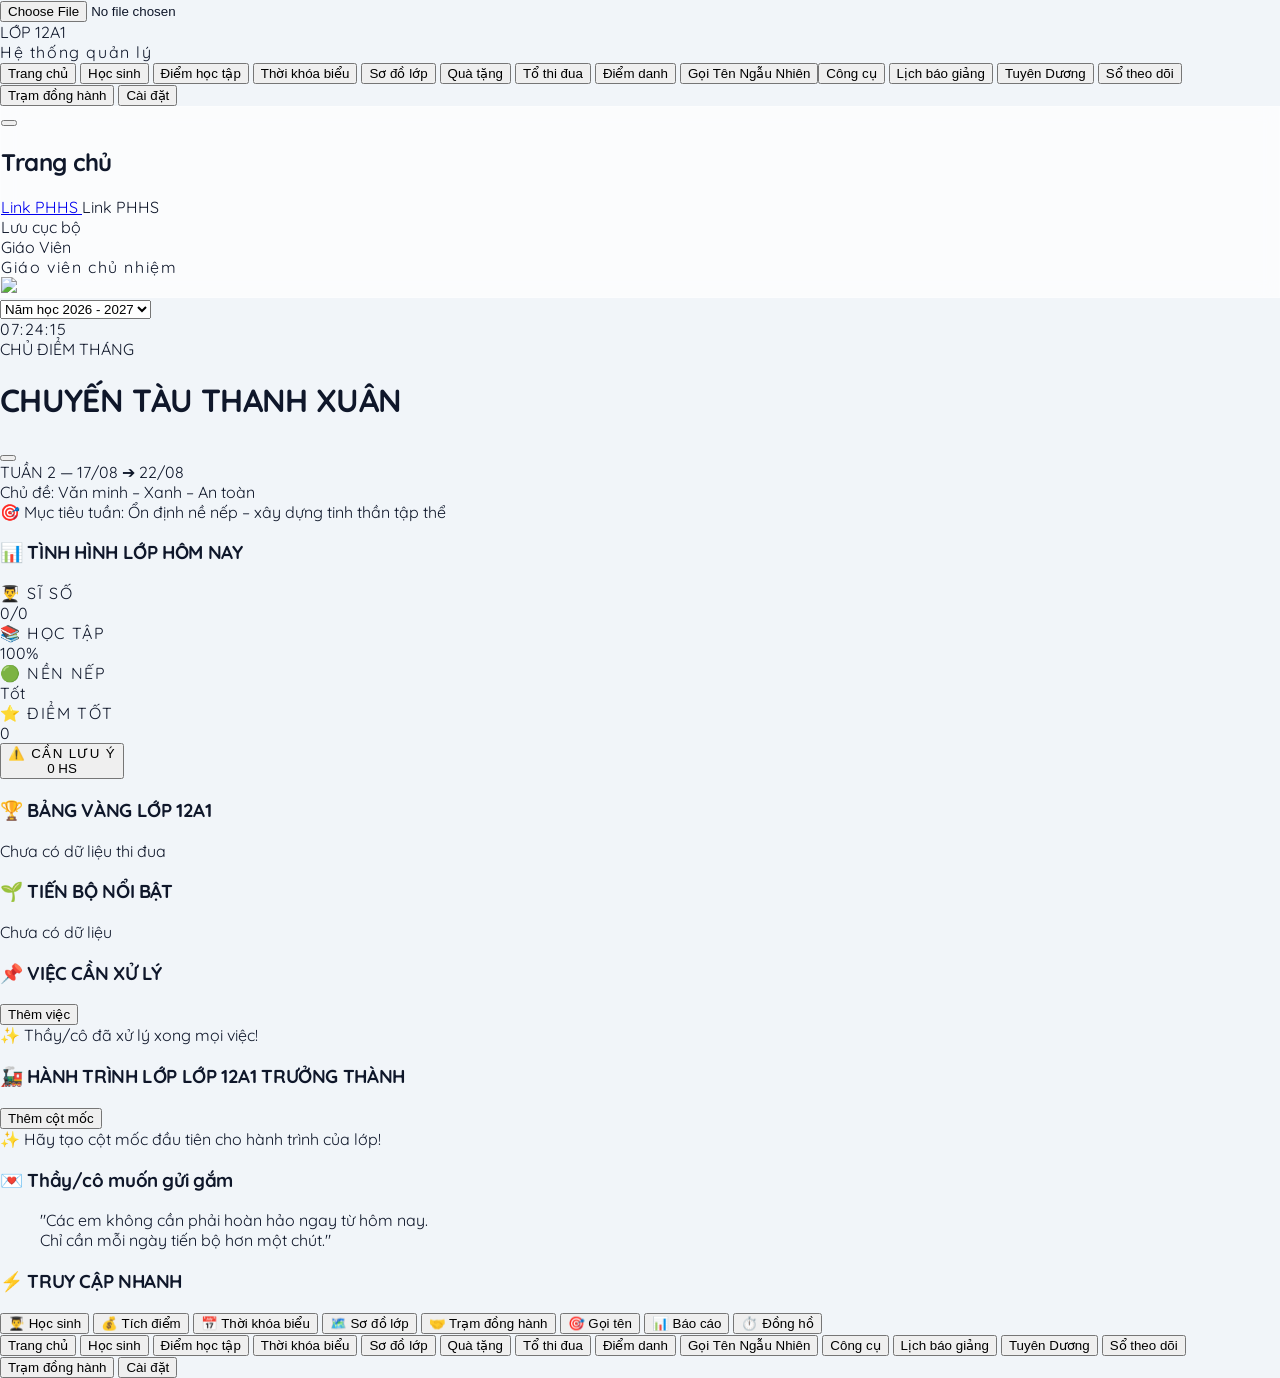
==== app.html @ 826af4a9 "Update app.html" ====
<!DOCTYPE html>
<html lang="vi">
<head>
    <meta charset="UTF-8">
    <meta name="viewport" content="width=device-width, initial-scale=1.0">
    <title>THANH XUÂN</title>
    
    <!-- External Libraries -->
    <script src="https://cdn.tailwindcss.com"></script>
    <script src="https://unpkg.com/@phosphor-icons/web"></script>
    <script src="https://cdn.sheetjs.com/xlsx-latest/package/dist/xlsx.full.min.js"></script>
    <script src="https://cdn.jsdelivr.net/npm/chart.js@4.4.3/dist/chart.umd.min.js"></script>
    <script src="https://cdnjs.cloudflare.com/ajax/libs/tone/14.8.49/Tone.js"></script>
    <script src="https://cdnjs.cloudflare.com/ajax/libs/html2pdf.js/0.10.1/html2pdf.bundle.min.js"></script>

    <!-- Tailwind Configuration -->
    <script>
        tailwind.config = {
            theme: {
                extend: {
                    fontFamily: {
                        sans: ['"Quicksand"', 'sans-serif'],
                    },
                    colors: { 
                        primary: '#1e1b4b', // Deep indigo
                        secondary: '#312e81', 
                        accent: '#f59e0b', // Amber
                        blueAccent: '#3b82f6', 
                        lightBg: '#f8fafc', 
                        cardBg: '#ffffff' 
                    },
                    animation: { 
                        'fade-in': 'fadeIn 0.4s cubic-bezier(0.16, 1, 0.3, 1)',
                        'slide-up': 'slideUp 0.5s cubic-bezier(0.16, 1, 0.3, 1)',
                        'spin-slow': 'spin 8s linear infinite',
                        'bounce-slight': 'bounceSlight 2s infinite ease-in-out'
                    },
                    keyframes: { 
                        fadeIn: { 
                            '0%': { opacity: '0', transform: 'translateY(15px)' }, 
                            '100%': { opacity: '1', transform: 'translateY(0)' } 
                        },
                        slideUp: {
                            '0%': { opacity: '0', transform: 'translateY(30px)' }, 
                            '100%': { opacity: '1', transform: 'translateY(0)' } 
                        },
                        bounceSlight: {
                            '0%, 100%': { transform: 'translateY(0)' },
                            '50%': { transform: 'translateY(-5px)' }
                        }
                    },
                    letterSpacing: {
                        tighter: '-0.04em',
                        tight: '-0.02em',
                        normal: '0',
                        wide: '0.02em',
                        wider: '0.05em',
                        widest: '0.1em',
                    }
                }
            }
        }
    </script>

    <style>
        @import url('https://fonts.googleapis.com/css2?family=Quicksand:wght@400;500;600;700&display=swap');
        
       body { 
            font-family: 'Quicksand', sans-serif;
            background-color: #f1f5f9; 
            color: #0f172a; 
            margin: 0; 
            height: 100dvh; 
            overflow-x: hidden; 
            -webkit-font-smoothing: antialiased; 
            -moz-osx-font-smoothing: grayscale;
        }
        
        /* Custom Scrollbar for a premium look */
        .custom-scrollbar::-webkit-scrollbar { width: 6px; height: 6px; }
        .custom-scrollbar::-webkit-scrollbar-track { background: transparent; }
        .custom-scrollbar::-webkit-scrollbar-thumb { background: #cbd5e1; border-radius: 10px; }
        .custom-scrollbar::-webkit-scrollbar-thumb:hover { background: #94a3b8; }
        
        /* Toast Notifications */
        .toast { 
            position: fixed; bottom: 24px; right: 24px; 
            padding: 16px 24px; border-radius: 16px; 
            color: white; font-weight: 700; 
            box-shadow: 0 12px 30px rgba(0,0,0,0.15); 
            display: flex; align-items: center; gap: 12px; 
            z-index: 1000; 
            animation: slideInRight 0.4s cubic-bezier(0.16, 1, 0.3, 1) forwards; 
        }
        .toast.success { background: linear-gradient(135deg, #10b981 0%, #059669 100%); }
        .toast.error { background: linear-gradient(135deg, #ef4444 0%, #dc2626 100%); }
        .toast.fadeOut { animation: fadeOutRight 0.3s ease-in forwards; }
        
        @keyframes slideInRight { from { transform: translateX(100%); opacity: 0; } to { transform: translateX(0); opacity: 1; } }
        @keyframes fadeOutRight { from { transform: translateX(0); opacity: 1; } to { transform: translateX(100%); opacity: 0; } }
        @keyframes popIn { 0% { transform: scale(0.8); opacity: 0; } 100% { transform: scale(1); opacity: 1; } }
        
        /* Typography refinements */
        h1, h2, h3, h4, h5, h6 {
            letter-spacing: -0.02em;
        }
        
        .tracking-widest {
            letter-spacing: 0.1em;
        }

        /* Banner effects */
        .bg-banner { position: relative; overflow: hidden; }
        .bg-banner::before { 
            content: ''; position: absolute; top: -50%; left: -50%; width: 200%; height: 200%; 
            background: radial-gradient(circle, rgba(255,255,255,0.1) 0%, transparent 60%); 
            animation: spin 40s linear infinite; pointer-events: none; 
        }
        
        /* Glassmorphism utilities */
        .glass { background: rgba(255, 255, 255, 0.7); backdrop-filter: blur(10px); -webkit-backdrop-filter: blur(10px); border: 1px solid rgba(255, 255, 255, 0.3); }
        .glass-dark { background: rgba(30, 27, 75, 0.7); backdrop-filter: blur(10px); -webkit-backdrop-filter: blur(10px); border: 1px solid rgba(255, 255, 255, 0.1); }

        /* Print adjustments */
        @media print {
            body * { visibility: hidden; }
            #report-container, #report-container * { visibility: visible; }
            #report-container { position: absolute; left: 0; top: 0; width: 100%; max-width: 100%; }
            .custom-scrollbar { overflow: visible !important; max-height: none !important; }
            .print\:hidden { display: none !important; }
        }
    </style>
</head>
<body>
    <!-- App Mount Points -->
    <div id="app" class="flex h-screen w-full bg-slate-100"></div>
    <div id="toast-container"></div>
    <div id="timer-drawer-container"></div>

   <script>
       let state = {
    currentTab: 'tong-quan',
    auth: { loggedIn: true, role: 'gvcn' }, 
            theme: { month: "CHỦ ĐIỂM THÁNG", title: "CHUYẾN TÀU THANH XUÂN", bannerUrl: "", bannerColorClass: "from-[#1e1b4b] to-[#312e81]" },
            admin: { name: "Giáo Viên", role: "Giáo viên chủ nhiệm", avatarUrl: "", className: "LỚP 12A1", classAvatarUrl: "" },
            tasks: [], 
            journeys: [],
            settings: { sidebarPosition: 'left', deductStarsOnRedeem: true },
            settingsTab: 'thong-tin',
            students: [], // Đã thêm khởi tạo mảng học sinh để tránh lỗi
            groups: [
                { id: "g1", name: "Tổ 1", color: "text-red-500", avatarUrl: "" },
                { id: "g2", name: "Tổ 2", color: "text-green-500", avatarUrl: "" },
                { id: "g3", name: "Tổ 3", color: "text-yellow-500", avatarUrl: "" },
                { id: "g4", name: "Tổ 4", color: "text-blueAccent", avatarUrl: "" }
            ],
            rewards: [],
            attendanceRecords: {},
            scores: [],
            teacherComments: [],
            scoreBook: { tests: [], students: [], selectedSubject: 'TOAN', selectedTestCode: '', draftTest: null, loaded: false, loading: false, updatedAt: '' },
            attendanceTab: 'diem-danh',
            
            // --- Cập nhật State cho form Tích điểm mới ---
            pointsForm: {
                actionType: 'add', // 'add' or 'subtract'
                targetType: 'student', // 'student', 'group', or 'class'
                selectedTargetId: '', // student id or group name, empty if class
                pointsVal: 0,
                category: 'Học tập',
                reason: '',
                note: ''
            },
            
            selectedStudentForRewards: null,
            editingStudentId: null,
            editingGroupId: null,
            criteria: null
        };

       window.addEventListener("beforeunload", function(event) {
           if (window.hwUI && (window.hwUI.dirty || window.hwUI.busy)) { event.preventDefault(); event.returnValue = ""; }
       });
       let timerInterval = null;
        let timerSeconds = 0;
        let isTimerRunning = false;
        let isDataLoaded = false;

        // --- BỔ SUNG CÁC HÀM XỬ LÝ NGÀY THÁNG BỊ THIẾU ---
        const _d = new Date();
        let currentAttendanceDate = `${_d.getFullYear()}-${String(_d.getMonth() + 1).padStart(2, '0')}-${String(_d.getDate()).padStart(2, '0')}`;
        
        window.formatDateForDisplay = function(dStr) { 
            if(!dStr) return '';
            return dStr.split('-').reverse().join('/'); 
        };

        window.getTodayString = function() {
            const date = new Date();
            return `${String(date.getDate()).padStart(2, '0')}${String(date.getMonth() + 1).padStart(2, '0')}${date.getFullYear()}`;
        };
        // ------------------------------------------------

        const menuItems = [
            { id: 'tong-quan', icon: 'ph-squares-four', label: 'Trang chủ' },
            { id: 'hoc-sinh', icon: 'ph-users', label: 'Học sinh' },
            { id: 'diem-hoc-tap', icon: 'ph-chart-line-up', label: 'Điểm học tập' },
            { id: 'thoi-khoa-bieu', icon: 'ph-calendar-list', label: 'Thời khóa biểu' },
            { id: 'so-do-lop', icon: 'ph-grid-four', label: 'Sơ đồ lớp' },
            { id: 'doi-qua', icon: 'ph-gift', label: 'Quà tặng' },
            { id: 'nhom-thi-dua', icon: 'ph-flag-pennant', label: 'Tổ thi đua' },
            { id: 'diem-danh', icon: 'ph-calendar-check', label: 'Điểm danh' },
            { id: 'vong-quay', icon: 'ph-cards', label: 'Gọi Tên Ngẫu Nhiên' },
            { id: 'dong-ho', icon: 'ph-timer', label: 'Công cụ' },
            { id: 'lich-bao-giang', icon: 'ph-notebook', label: 'Lịch báo giảng' },
            { id: 'xep-hang', icon: 'ph-trophy', label: 'Tuyên Dương' },
           { id: 'bao-cao', icon: 'ph-chart-bar', label: 'Sổ theo dõi' },
            { id: 'tram-dong-hanh', icon: 'ph-hands-clapping', label: 'Trạm đồng hành' },
            { id: 'cai-dat', icon: 'ph-gear', label: 'Cài đặt' }
        ];

        function escapeInlineJs(str) { return str ? String(str).replace(/\\/g, '\\\\').replace(/'/g, "\\'").replace(/"/g, '&quot;').replace(/\n/g, '\\n').replace(/\r/g, '\\r') : ''; }
        function escapeHtmlAttr(str) { return str ? String(str).replace(/"/g, '&quot;') : ''; }
        function escapeHtmlText(value) {
            return String(value ?? '')
                .replace(/&/g, '&amp;')
                .replace(/</g, '&lt;')
                .replace(/>/g, '&gt;')
                .replace(/"/g, '&quot;')
                .replace(/'/g, '&#039;');
        }
        function toInlineJsValue(value) {
            return typeof value === 'number' && Number.isFinite(value)
                ? String(value)
                : `'${escapeInlineJs(String(value ?? ''))}'`;
        }
        
        function generateUniqueCode() {
            let code, attempts = 0;
            const currentStudents = state.students || [];
            do { code = Math.floor(10000 + Math.random() * 90000).toString(); attempts++; } while (currentStudents.some(s => s.code === code) && attempts < 100);
            return code;
        }

        function compressImage(file, callback, max_size = 300, quality = 0.8) {
            const reader = new FileReader();
            reader.onload = function(event) {
                const img = new Image();
                img.onload = function() {
                    const canvas = document.createElement('canvas');
                    let width = img.width, height = img.height;
                    if (width > height) { if (width > max_size) { height *= max_size / width; width = max_size; } } 
                    else { if (height > max_size) { width *= max_size / height; height = max_size; } }
                    canvas.width = width; canvas.height = height;
                    const ctx = canvas.getContext('2d');
                    ctx.drawImage(img, 0, 0, width, height);
                    callback(canvas.toDataURL('image/jpeg', quality)); 
                };
                img.src = event.target.result;
            };
            reader.readAsDataURL(file);
        }

        function applyStateDefaults() {
            if (!state.theme) state.theme = { month: "CHỦ ĐIỂM THÁNG 9", title: "CHÀO MỪNG NĂM HỌC MỚI", bannerUrl: "", bannerColorClass: "from-[#1e1b4b] to-[#312e81]" };
            if (!state.theme.bannerColorClass) state.theme.bannerColorClass = "from-[#1e1b4b] to-[#312e81]";
            if (state.theme.teacherMsgTitle === "CÔ THÙY NHẮN") state.theme.teacherMsgTitle = "Thầy/cô muốn gửi gắm";
            if (state.theme.teacherMsgSign === "Cô Đỗ Thị Thùy") state.theme.teacherMsgSign = "";
            if (!state.admin) state.admin = { name: "Giáo Viên", role: "Giáo viên chủ nhiệm", avatarUrl: "", className: "LỚP 12A1", classAvatarUrl: "" };
            if (!state.settings) state.settings = { sidebarPosition: 'left', deductStarsOnRedeem: true };
            if (!state.attendanceRecords) state.attendanceRecords = {};
            if (!state.scores) state.scores = [];
            if (!state.teacherComments) state.teacherComments = [];
            if (!state.scoreBook) state.scoreBook = { tests: [], students: [], selectedSubject: 'TOAN', selectedTestCode: '', draftTest: null, loaded: false, loading: false, updatedAt: '' };
            if (!Array.isArray(state.scoreBook.tests)) state.scoreBook.tests = [];
            if (!Array.isArray(state.scoreBook.students)) state.scoreBook.students = [];
            if (!state.scoreBook.selectedSubject) state.scoreBook.selectedSubject = 'TOAN';
            if (!state.attendanceTab) state.attendanceTab = 'diem-danh';
            if (!state.students) state.students = [];
            if (!state.timetable) state.timetable = { dayUrl: '', extraUrl: '' };
            if (!state.timetable) state.timetable = { dayUrl: '', extraUrl: '' };
            if (!state.tasks) state.tasks = [];
            if (!state.journeys) state.journeys = [];
            const defaultRewards = [
                { id: 'r1', name: 'Đổi chỗ ngồi 1 ngày', cost: 10, icon: 'ph-seat', color: 'text-purple-600', bg: 'bg-purple-100', desc: 'Chọn chỗ ngồi yêu thích' },
                { id: 'r2', name: 'Nhạc theo yêu cầu', cost: 20, icon: 'ph-music-notes', color: 'text-blueAccent', bg: 'bg-blue-100', desc: 'Bật bài hát yêu thích giờ ra chơi' },
                { id: 'r3', name: 'Miễn làm bài tập', cost: 50, icon: 'ph-files', color: 'text-emerald-600', bg: 'bg-emerald-100', desc: 'Miễn 1 bài tập về nhà' },
                { id: 'r4', name: 'Quà tặng bí mật', cost: 100, icon: 'ph-gift', color: 'text-orange-600', bg: 'bg-orange-100', desc: 'Nhận phần quà đặc biệt từ GV' }
            ];
            if (!state.rewards || state.rewards.length === 0) state.rewards = defaultRewards;

            state.students.forEach(s => { 
                if (typeof s.stars === 'undefined') s.stars = s.points; 
                if (!s.code) s.code = generateUniqueCode();
                if (!s.history) s.history = []; // Khởi tạo mảng lịch sử nếu chưa có
            });

            const defaultCriteria = {
                version: 2,
                positive: [
                    { points: 5, reason: "Đạt điểm 9,10", category: "Học tập" }, 
                    { points: 3, reason: "Giúp đỡ bạn bè", category: "Phong trào" }, 
                    { points: 10, reason: "Làm bài tập đầy đủ", category: "Học tập" }, 
                    { points: 10, reason: "Đóng góp phong trào", category: "Phong trào" }, 
                    { points: 15, reason: "Điểm cao kiểm tra", category: "Học tập" }, 
                    { points: 2, reason: "Đi học đúng giờ", category: "Chuyên cần" },
                    { points: 5, reason: "Trực nhật xuất sắc", category: "Nề nếp" }
                ],
                negative: [
                    { points: 5, reason: "Nói chuyện riêng", category: "Kỷ luật" }, 
                    { points: 10, reason: "Không làm bài tập", category: "Học tập" }, 
                    { points: 3, reason: "Quên đồ dùng học tập", category: "Học tập" }, 
                    { points: 3, reason: "Ăn vặt trong lớp", category: "Kỷ luật" }, 
                    { points: 2, reason: "Đi học muộn", category: "Chuyên cần" },
                    { points: 5, reason: "Mất trật tự trong giờ", category: "Kỷ luật" },{ points: 15, reason: "Sử dụng điện thoại", category: "Kỷ luật" }
                ]
            };
            if (!state.criteria || state.criteria.version !== 2) state.criteria = defaultCriteria;
           // Backwards compatibility for existing criteria missing category
            state.criteria.positive.forEach(c => { if(!c.category) c.category = "Khác"; });
            state.criteria.negative.forEach(c => { if(!c.category) c.category = "Khác"; });
            
            if (!state.timetable) state.timetable = { dayUrl: '', extraUrl: '' };

            if (!state.dailySchedule) {
                state.dailySchedule = {
                    1: [ // Thứ 2
                        { period: 'Tiết 1', time: '07:30 - 08:15', subject: 'Chào cờ', teacher: 'GVCN' },
                        { period: 'Tiết 2', time: '08:15 - 09:00', subject: 'Hóa Học', teacher: 'Cô Thùy' },
                        { period: 'Tiết 3', time: '09:10 - 09:55', subject: 'Toán', teacher: 'Thầy Hùng' },
                        { period: 'Tiết 4', time: '10:00 - 10:45', subject: 'Vật Lý', teacher: 'Cô Lan' }
                    ]
                };
            }
        }
        function initDefaultStudents() {
  state.students = [];
}

        function showToast(message, type = 'success') {
            const container = document.getElementById('toast-container');
            const toast = document.createElement('div');
            toast.className = `toast ${type}`;
            toast.innerHTML = type === 'success' ? `<i class="ph-fill ph-check-circle text-2xl drop-shadow"></i> <span>${message}</span>` : `<i class="ph-fill ph-warning-circle text-2xl drop-shadow"></i> <span>${message}</span>`;
            container.appendChild(toast);
            setTimeout(() => { toast.classList.add('fadeOut'); setTimeout(() => toast.remove(), 300); }, 3000);
        }

        function getAvatarImg(url, name, classes = "w-10 h-10") {
            const safeName = name || 'User'; const seed = encodeURIComponent(safeName);
            const finalUrl = url || `https://api.dicebear.com/7.x/notionists/svg?seed=${seed}&backgroundColor=e0e7ff,fef08a,dcfce7,fee2e2`;
            return `<img src="${finalUrl}" class="${classes} rounded-full object-cover flex-shrink-0 border-2 border-white shadow-sm">`;
        }

window.switchSettingsTab = function(tab) {
    state.settingsTab = tab;
    renderLayout();
};

window.switchTab = function(tabId) {
    if (window.hwUI && window.hwUI.busy) return;
    if (window.hwUI && window.hwUI.dirty) {
        if (!confirm('BTVN chưa lưu. Bạn muốn rời trang và bỏ phần đang sửa?')) return;
        prepareHomeworkDraft();
    } 
    // Giới hạn tab nếu là Ban cán sự
    if (state.auth && state.auth.role === 'bancansu') {
        const allowed = ['tong-quan', 'hoc-sinh', 'thoi-khoa-bieu', 'diem-danh'];
        if (!allowed.includes(tabId)) {
            showToast("Ban cán sự chỉ có quyền truy cập Trang chủ, Học sinh, Thời khóa biểu và Điểm danh!", "error");
            return;
        }
    }
    
    // Giới hạn tab nếu là Ban giám hiệu
    if (state.auth && state.auth.role === 'bgh') {
        const allowed = ['tong-quan', 'hoc-sinh', 'thoi-khoa-bieu', 'so-do-lop', 'diem-danh', 'bao-cao', 'tram-dong-hanh'];
        if (!allowed.includes(tabId)) {
            showToast("Ban giám hiệu chỉ có quyền truy cập Trang chủ, Học sinh, TKB, Sơ đồ, Điểm danh, Sổ theo dõi và Trạm đồng hành!", "error");
            return;
        }
    }
    
    // SỬA LỖI TẠI ĐÂY: Nếu bấm vào Cài đặt từ menu, luôn đưa về mục Thông tin chung
    if (tabId === 'cai-dat') {
        state.settingsTab = 'thong-tin';
    }
    
    state.currentTab = tabId; 
    renderLayout();
    if (tabId === 'diem-hoc-tap' && window.learningSection !== 'homework') {
        setTimeout(function() { loadScoreBookFromGoogle({ silent: true }); }, 0);
    }
};
function renderSidebar() {
    // Lọc menu theo quyền đăng nhập
    let activeMenuItems = menuItems;
    if (state.auth && state.auth.role === 'bancansu') {
        activeMenuItems = menuItems.filter(item => ['tong-quan', 'hoc-sinh', 'thoi-khoa-bieu', 'diem-danh'].includes(item.id));
    } else if (state.auth && state.auth.role === 'bgh') {
        activeMenuItems = menuItems.filter(item => ['tong-quan', 'hoc-sinh', 'thoi-khoa-bieu', 'so-do-lop', 'diem-danh', 'bao-cao', 'tram-dong-hanh'].includes(item.id));
    }

    const menuHtml = activeMenuItems.map(item => {
        if (item.id === 'dong-ho') {
            return `<button onclick="openTimerDrawer()" class="w-full flex items-center gap-4 px-6 py-3.5 mb-2 rounded-2xl transition-all duration-300 text-indigo-200 hover:bg-white/10 hover:text-white font-semibold group"><div class="p-2 rounded-xl bg-white/5 group-hover:bg-white/20 transition-colors"><i class="ph-fill ${item.icon} text-xl"></i></div><span class="text-sm tracking-wide">${item.label}</span></button>`;
        }
        const isActive = state.currentTab === item.id;
        return `
            <button onclick="switchTab('${item.id}')" class="w-full flex items-center gap-4 px-6 py-3.5 mb-2 rounded-2xl transition-all duration-300 group relative overflow-hidden ${isActive ? 'text-white' : 'text-indigo-200 hover:text-white hover:bg-white/5'}">
                ${isActive ? '<div class="absolute inset-0 bg-gradient-to-r from-blueAccent to-indigo-600 opacity-90"></div><div class="absolute inset-0 bg-[url(\'[data-uri]\')]"></div>' : ''}
                <div class="relative z-10 flex items-center gap-4 w-full">
                    <div class="p-2 rounded-xl ${isActive ? 'bg-white/20 shadow-inner' : 'bg-transparent group-hover:bg-white/10'} transition-colors"><i class="ph-fill ${item.icon} text-xl"></i></div>
                    <span class="text-sm tracking-wide font-bold">${item.label}</span>
                </div>
            </button>`;
    }).join('');
    
    const classAvatarContent = state.admin.classAvatarUrl ? `<img src="${state.admin.classAvatarUrl}" class="w-full h-full object-cover">` : `<i class="ph-fill ph-student text-white text-3xl"></i>`;
    
    return `
        <!-- Thêm 'hidden md:flex' để PC giữ nguyên, Điện thoại tự ẩn -->
        <aside class="hidden md:flex w-[280px] bg-primary text-white flex-col h-full shadow-[4px_0_24px_rgba(0,0,0,0.05)] z-20 flex-shrink-0 print:hidden relative border-r border-white/10">
            <div class="flex flex-col items-center justify-center p-8 pb-6 relative overflow-hidden">
                <div class="absolute inset-0 opacity-20 bg-[url('[data-uri]')]"></div>
                <div class="relative group cursor-pointer mb-5 z-10" onclick="document.getElementById('class-avatar-upload').click()" title="Thay đổi ảnh đại diện">
                    <div class="w-20 h-20 bg-gradient-to-tr from-blueAccent to-purple-500 rounded-3xl flex items-center justify-center shadow-lg border-2 border-white/20 transform group-hover:scale-105 transition-all overflow-hidden relative group-hover:shadow-blueAccent/50">
                        ${classAvatarContent}
                        <div class="absolute inset-0 bg-black/50 flex items-center justify-center opacity-0 group-hover:opacity-100 transition-opacity"><i class="ph-fill ph-camera text-white text-xl"></i></div>
                    </div>
                </div>
                <input type="file" id="class-avatar-upload" class="hidden" accept="image/*" onchange="handleClassAvatarUpload(event)">
                <div class="font-extrabold text-white text-center text-[15px] tracking-wide uppercase leading-snug drop-shadow-md z-10 px-2">${state.admin.className || "LỚP HỌC"}</div>
                <div class="text-[10px] text-indigo-300/80 uppercase tracking-widest mt-1.5 z-10 font-bold">Hệ thống quản lý</div>
            </div>
            <div class="flex-1 overflow-y-auto px-4 custom-scrollbar pb-6">${menuHtml}</div>
        </aside>
    `;
}
// --- THANH ĐIỀU HƯỚNG NẰM DƯỚI ĐÁY (CHỈ HIỂN THỊ TRÊN ĐIỆN THOẠI) ---
function renderBottomNav() {
    let activeMenuItems = menuItems;
    if (state.auth && state.auth.role === 'bancansu') {
        activeMenuItems = menuItems.filter(item => ['tong-quan', 'hoc-sinh', 'thoi-khoa-bieu', 'diem-danh'].includes(item.id));
    } else if (state.auth && state.auth.role === 'bgh') {
        activeMenuItems = menuItems.filter(item => ['tong-quan', 'hoc-sinh', 'thoi-khoa-bieu', 'so-do-lop', 'diem-danh', 'bao-cao', 'tram-dong-hanh'].includes(item.id));
    }

    const menuHtml = activeMenuItems.map(item => {
        const isActive = state.currentTab === item.id;
        
        // Căn chỉnh giao diện nút y như mẫu ảnh của cô
        const activeClass = isActive 
            ? "text-white bg-blue-600 shadow-[0_4px_15px_rgba(37,99,235,0.4)] transform -translate-y-1.5" 
            : "text-[#94a3b8] hover:text-white hover:bg-white/5";

        // Xử lý các nút bấm đặc biệt
        let onclickAction = `switchTab('${item.id}')`;
        if (item.id === 'dong-ho') onclickAction = 'openTimerDrawer()';
        if (item.id === 'tich-diem') onclickAction = `switchTab('cai-dat'); switchSettingsTab('tich-diem');`;

        return `
        <button onclick="${onclickAction}" class="flex flex-col items-center justify-center min-w-[70px] w-20 py-2 rounded-[1rem] transition-all duration-300 ${activeClass}">
            <i class="${isActive ? 'ph-fill' : 'ph-bold'} ${item.icon} text-[22px] mb-1"></i>
            <span class="text-[10px] font-bold whitespace-nowrap tracking-wide">${item.label}</span>
        </button>
        `;
    }).join('');

    return `
        <!-- Thẻ nav có chứa 'md:hidden' nghĩa là trên Máy tính nó sẽ hoàn toàn tàng hình -->
        <nav class="md:hidden fixed bottom-0 left-0 right-0 bg-[#1e1b4b] border-t border-indigo-900 shadow-[0_-10px_40px_rgba(0,0,0,0.2)] z-50 overflow-x-auto pb-1 custom-scrollbar">
            <div class="absolute inset-0 opacity-10 bg-[url('[data-uri]')]"></div>
            <div class="flex items-center gap-1.5 px-3 pt-2 pb-2 relative z-10 w-max min-w-full">
                ${menuHtml}
            </div>
        </nav>
    `;
}

function renderHeader() {
    const syncStatus = `<div class="hidden sm:flex items-center gap-2 text-[11px] font-bold text-slate-500 bg-slate-100 px-3 py-1.5 rounded-xl border border-slate-200"><i class="ph-fill ph-hard-drives text-sm"></i> Lưu cục bộ</div>`;
    
    // Tự động đổi tên và chức danh dựa trên quyền đăng nhập
    let roleName = state.admin.name;
    let roleDesc = state.admin.role;
    if (state.auth && state.auth.role === 'bancansu') {
        roleName = 'Ban Cán Sự';
        roleDesc = 'Quản lý lớp';
    } else if (state.auth && state.auth.role === 'bgh') {
        roleName = 'Ban Giám Hiệu';
        roleDesc = 'Giám sát hệ thống';
    }
    return `
        <header class="glass sticky top-0 px-6 py-4 flex justify-between items-center z-10 flex-shrink-0 print:hidden shadow-sm">
            <div class="flex items-center gap-3">
                <button class="md:hidden p-2 text-slate-600 hover:bg-slate-100 rounded-xl" onclick="alert('Tính năng menu di động đang phát triển')"><i class="ph-bold ph-list text-xl"></i></button>
                <h2 class="text-xl font-black text-slate-800 tracking-tight hidden md:block capitalize">${menuItems.find(m => m.id === state.currentTab)?.label || 'Bảng điều khiển'}</h2>
            </div>
            
            <div class="flex items-center gap-4">
                <a href="${currentSheetId ? '?phhs=1&sheetId=' + encodeURIComponent(currentSheetId) : '?phhs=1'}" target="_blank" rel="noopener noreferrer" class="flex items-center gap-2 text-xs font-bold text-white bg-gradient-to-r from-orange-400 to-amber-500 px-4 py-2 rounded-xl shadow-md hover:shadow-lg hover:-translate-y-0.5 transition-all" title="Mở trang tra cứu PHHS ở tab mới">
    <i class="ph-bold ph-link text-sm"></i> <span>Link PHHS</span>
</a>
                    <i class="ph-bold ph-link text-sm"></i> <span>Link PHHS</span>
                </a>
                ${syncStatus}
                <div class="flex items-center gap-3 bg-white border border-slate-200 py-1.5 px-2 sm:px-4 rounded-2xl shadow-sm transition-all">
                    <div class="text-right hidden sm:block ${(!state.auth || state.auth.role === 'gvcn') ? 'cursor-pointer group hover:text-blueAccent' : ''}" ${(!state.auth || state.auth.role === 'gvcn') ? 'onclick="openEditAdminModal()"' : ''}>
                        <div class="text-xs font-bold text-slate-800 transition-colors">${roleName}</div>
                        <div class="text-[9px] text-slate-500 uppercase tracking-widest font-semibold">${roleDesc}</div>
                    </div>
                    <div class="relative flex-shrink-0 ${(!state.auth || state.auth.role === 'gvcn') ? 'cursor-pointer group hover:scale-105 transition-transform' : ''}" ${(!state.auth || state.auth.role === 'gvcn') ? 'onclick="openEditAdminModal()"' : ''}>
                        ${getAvatarImg(state.admin.avatarUrl, state.admin.name, "w-9 h-9")}
                    </div>
                </div>
            </div>
        </header>
    `;
}
window.closeModal = function(id) { 
            // Xóa nội dung trong khung chứa chung
            const container = document.getElementById('modal-container');
            if (container) container.innerHTML = ''; 
            
            // Xóa triệt để bảng bị kẹt (nếu có)
            if (id) {
                const modal = document.getElementById(id);
                if (modal) modal.remove();
            }
        };

      function renderLayout() {
            const app = document.getElementById('app');
            
                        let contentHtml = '';
            switch (state.currentTab) {
                case 'tong-quan': contentHtml = renderViewTongQuan(); break;
                case 'hoc-sinh': contentHtml = renderViewHocSinh(); break;
                case 'diem-hoc-tap': contentHtml = renderViewDiemHocTap(); break;
                case 'thoi-khoa-bieu': contentHtml = renderViewThoiKhoaBieu(); break;
                case 'so-do-lop': contentHtml = renderViewSoDoLop(); break;
                case 'lich-bao-giang': contentHtml = renderViewLichBaoGiang(); break;
                case 'tich-diem': contentHtml = renderViewTichDiem(); break;
                case 'doi-qua': contentHtml = renderViewDoiQua(); break;
                case 'nhom-thi-dua': contentHtml = renderViewNhomThiDua(); break;
                case 'diem-danh': contentHtml = renderViewDiemDanh(); break;
                case 'vong-quay': contentHtml = renderViewVongQuay(); break;
                case 'xep-hang': contentHtml = renderViewXepHang(); break;
                case 'bao-cao': contentHtml = renderViewBaoCao(); break;
                case 'tram-dong-hanh': contentHtml = renderViewTramDongHanh(); break;
                case 'cai-dat': contentHtml = renderViewCaiDat(); break;
                default: contentHtml = `<div class="p-12 text-center text-slate-500 font-medium">Tính năng đang được phát triển...</div>`;
            }
            
            const isRightSidebar = state.settings.sidebarPosition === 'right';
            
            // --- ĐÂY LÀ ĐOẠN ĐÃ ĐƯỢC CHỈNH SỬA CHO ĐIỆN THOẠI ---
            app.innerHTML = `
                ${!isRightSidebar ? renderSidebar() : ''}
                
                <div class="flex-1 flex flex-col h-full overflow-hidden relative bg-[#f8fafc]" id="main-container">
                    ${renderHeader()}
                    
                    <!-- pd-28 md:pb-8: Chừa khoảng trống dưới cùng trên điện thoại để menu không che chữ -->
                    <main class="flex-1 overflow-y-auto p-4 md:p-8 custom-scrollbar relative print:p-0 print:overflow-visible pb-28 md:pb-8" id="main-content">
                        ${contentHtml}
                    </main>
                    
                    <!-- Chèn thanh Menu dưới cùng của điện thoại -->
                    ${renderBottomNav()}
                    
                    <div id="modal-container" class="print:hidden"></div>
                </div>
                
                ${isRightSidebar ? renderSidebar() : ''}
            `;
            
            cancelAnimationFrame(pickerAnimationId);
            if (state.currentTab === 'vong-quay') {
                setTimeout(() => {
                    initPickerCards();
                    pickerAnimationId = requestAnimationFrame(animatePicker);
                }, 50);
            }
        }
    function renderViewTongQuan() {
            // Lấy dữ liệu cơ bản
            const d = new Date();
            const todayStr = `${d.getFullYear()}-${String(d.getMonth() + 1).padStart(2, '0')}-${String(d.getDate()).padStart(2, '0')}`;
            const todayRecord = state.attendanceRecords[todayStr] || {};
            let absentCount = 0;
            state.students.forEach(s => {
                const status = todayRecord[s.id];
                if (status === 'excused' || status === 'unexcused') absentCount++;
            });
            
            // --- KHAI BÁO BIẾN CƠ BẢN VÀ TÍNH TOÁN ---
            const totalStudents = state.students.length;
            const presentStudents = totalStudents - absentCount;
            const goodPointsCount = state.students.filter(s => (s.points || 0) >= 10).length;
            
            // Tính % Học tập
            let learningPercent = 100;
            if (totalStudents > 0) {
                const positiveStudents = state.students.filter(s => (s.points || 0) >= 0).length;
                learningPercent = Math.round((positiveStudents / totalStudents) * 100);
            }
        
            // Đánh giá Nền nếp
            const negativeStudentsCount = state.students.filter(s => (s.points || 0) < 0).length;
            const totalIssues = absentCount + negativeStudentsCount;
            
            let disciplineStatus = "Tốt";
            let disciplineColor = "text-emerald-500";
            let disciplineIcon = "🟢";
            
            if (totalStudents > 0) {
                const issueRatio = totalIssues / totalStudents;
                if (issueRatio >= 0.3) { 
                    disciplineStatus = "Cần cố gắng";
                    disciplineColor = "text-red-500";
                    disciplineIcon = "🔴";
                } else if (issueRatio > 0.1) { 
                    disciplineStatus = "Khá";
                    disciplineColor = "text-yellow-500";
                    disciplineIcon = "🟡";
                }
            }

            // Xử lý dữ liệu Bảng Vàng (Top 3)
            const sortedStudents = [...state.students].sort((a, b) => (b.points || 0) - (a.points || 0));
            const top3StudentsHtml = sortedStudents.slice(0, 3).map((s, index) => {
                const medals = ['🥇', '🥈', '🥉'];
                const weekProg = s.points > 0 ? Math.floor((Math.sin(s.id * 10) + 1) * 5) + 2 : 0;
                return `
                    <div class="bg-white/10 hover:bg-white/20 p-4 rounded-2xl border border-white/5 transition-all cursor-pointer group" onclick="switchTab('tich-diem'); selectStudentForPoints(${toInlineJsValue(s.id)})">
                        <div class="flex items-center gap-3 mb-2">
                            <span class="text-2xl">${medals[index]}</span>
                            <div class="font-bold text-white text-base">${s.name}</div>
                            <div class="text-white ml-auto font-black flex items-center gap-1">— ${s.points || 0} điểm</div>
                        </div>
                        <div class="pl-10 text-xs text-emerald-300 font-bold flex items-center gap-1">
                            <div class="w-1 h-4 bg-emerald-400/50 rounded-full mr-1"></div>
                            +${weekProg} điểm tuần này <i class="ph-bold ph-arrow-up text-emerald-400"></i>
                        </div>
                    </div>
                `;
            }).join('');
            
            // Xử lý dữ liệu Tiến Bộ (Top 3)
            const studentsWithProgress = state.students.map(s => {
                const weekProg = (s.points || 0) > 0 ? Math.floor((Math.sin(s.id * 10) + 1) * 15) + 5 : 0; 
                return { ...s, weekProg: Math.min(weekProg, s.points || 0) };
            });
            const topProgressHtml = [...studentsWithProgress].sort((a,b) => b.weekProg - a.weekProg).slice(0, 3).map(s => {
                const stars = '⭐'.repeat(Math.min(3, Math.ceil(s.weekProg / 5))) || '⭐';
                return `
                    <div class="bg-white/10 hover:bg-white/20 p-4 rounded-2xl border border-white/5 transition-all cursor-pointer group mb-3" onclick="switchTab('tich-diem'); selectStudentForPoints(${toInlineJsValue(s.id)})">
                        <div class="font-bold text-white text-base mb-0.5">${s.name}</div>
                        <div class="text-[11px] text-blue-200 uppercase font-bold tracking-wider mb-2 opacity-80">${s.group}</div>
                        <div class="flex items-center gap-2 text-sm text-yellow-300 font-bold">
                            ${stars} <span class="text-white ml-1">+${s.weekProg} điểm tuần này <i class="ph-bold ph-arrow-up text-emerald-300"></i></span>
                        </div>
                    </div>
                `;
            }).join('');
            
            // XỬ LÝ VIỆC CẦN LÀM ĐỘNG
            const tasks = state.tasks || [];
            const tasksHtml = tasks.length === 0 
                ? '<div class="text-center py-12 text-slate-400 italic font-medium">✨ Thầy/cô đã xử lý xong mọi việc!</div>'
                : tasks.map(t => {
                    const colorClass = t.level === 'red' ? 'red-500' : t.level === 'yellow' ? 'amber-500' : 'emerald-500';
                    return `
                    <div class="flex items-start gap-3 mb-4 group relative bg-slate-50/50 p-4 rounded-xl border border-slate-100 hover:bg-slate-50 transition-colors">
                        <div class="w-3 h-3 rounded-full mt-1.5 bg-${colorClass} shadow-sm flex-shrink-0"></div>
                        <div class="flex-1 min-w-0">
                            <div class="font-bold text-slate-800 text-sm truncate">${t.content}</div>
                            <div class="text-xs text-slate-500 mb-1.5 mt-1">${t.person} ${t.deadline ? '— Hạn: <span class="font-bold text-slate-700">' + t.deadline.split('-').reverse().join('/') + '</span>' : ''}</div>
                            ${t.note ? `<div class="text-[11px] text-slate-400 italic bg-white p-2 rounded-lg border border-slate-100 shadow-sm">${t.note}</div>` : ''}
                        </div>
                        <button onclick="deleteTask(${t.id})" class="opacity-0 group-hover:opacity-100 text-slate-300 hover:text-red-500 transition-opacity p-1.5 bg-white rounded-full shadow-sm" title="Tíc hoàn thành"><i class="ph-bold ph-check text-lg"></i></button>
                    </div>
                    `;
                }).join('');
            
            // XỬ LÝ HÀNH TRÌNH ĐỘNG
            const journeys = state.journeys || [];
            const journeysHtml = journeys.length === 0
                ? '<div class="text-center py-12 text-slate-400 italic font-medium">✨ Hãy tạo cột mốc đầu tiên cho hành trình của lớp!</div>'
                : journeys.map(j => `
                    <div class="relative pl-12 mb-6 group">
                        <div class="absolute left-0 top-0 w-8 h-8 bg-emerald-50 rounded-full border-2 border-emerald-100 flex items-center justify-center text-sm z-10 shadow-sm">${j.icon}</div>
                        <div class="absolute left-4 top-8 bottom-[-24px] w-px bg-slate-200 group-last:bg-transparent"></div>
                        <div class="font-bold text-slate-800 mb-0.5 text-sm">${j.date ? j.date.split('-').reverse().join('/') : ''}</div>
                        <div class="text-sm text-emerald-700 font-bold mb-1.5">${j.title}</div>
                        ${j.content ? `<div class="text-xs text-slate-600 bg-slate-50 p-3 rounded-xl border border-slate-100 mt-1.5 shadow-inner leading-relaxed">${j.content}</div>` : ''}
                        <button onclick="deleteJourney(${j.id})" class="absolute right-0 top-0 opacity-0 group-hover:opacity-100 text-slate-300 hover:text-red-500 transition-opacity p-1" title="Xóa cột mốc"><i class="ph-fill ph-trash text-lg"></i></button>
                    </div>
                `).join('');
                
            const currentYear = state.academicYear || '2026 - 2027';
            if (!window.realtimeClockInterval) {
                window.realtimeClockInterval = setInterval(() => {
                    const clockEl = document.getElementById('realtime-clock');
                    if (clockEl) clockEl.innerText = new Date().toLocaleTimeString('vi-VN', { hour: '2-digit', minute: '2-digit', second: '2-digit' });
                }, 1000);
            }

            return `
                <div class="max-w-7xl mx-auto space-y-6 animate-fade-in pb-12 pt-2">
                    <!-- Thanh Công Cụ: Năm Học & Đồng Hồ -->
                    <div class="flex flex-col sm:flex-row justify-between items-center bg-white p-3 md:px-5 rounded-[1.5rem] shadow-sm border border-slate-100 gap-4 mb-2">
                        <div class="flex items-center gap-3">
                            <div class="p-2 md:p-2.5 bg-blue-50 text-blueAccent rounded-xl"><i class="ph-fill ph-calendar-blank text-xl md:text-2xl"></i></div>
                            <select onchange="state.academicYear = this.value; saveData();" class="bg-transparent font-black text-slate-700 text-sm md:text-base outline-none cursor-pointer focus:ring-0">
                                <option value="2025 - 2026" ${currentYear === '2025 - 2026' ? 'selected' : ''}>Năm học 2025 - 2026</option>
                                <option value="2026 - 2027" ${currentYear === '2026 - 2027' ? 'selected' : ''}>Năm học 2026 - 2027</option>
                                <option value="2027 - 2028" ${currentYear === '2027 - 2028' ? 'selected' : ''}>Năm học 2027 - 2028</option>
                            </select>
                        </div>
                        <div class="flex items-center gap-2 px-5 py-2.5 bg-slate-800 text-white rounded-xl shadow-inner justify-center min-w-[140px]">
                            <i class="ph-fill ph-clock text-emerald-400 animate-pulse text-lg"></i>
                            <span id="realtime-clock" class="font-black tracking-widest text-sm md:text-base w-[70px] text-center">${new Date().toLocaleTimeString('vi-VN', { hour: '2-digit', minute: '2-digit', second: '2-digit' })}</span>
                        </div>
                    </div>
                    
                    <!-- 1. Banner & Lớp thông tin nhỏ -->
                    <div>
                        <div class="w-full h-40 md:h-56 ${state.theme.bannerUrl ? 'bg-cover bg-center' : `bg-gradient-to-br ${state.theme.bannerColorClass}`} rounded-[2rem] shadow-sm relative flex flex-col items-center justify-center group overflow-hidden" ${state.theme.bannerUrl ? `style="background-image: url('${state.theme.bannerUrl}');"` : ''}>
                            ${!state.theme.bannerUrl ? `
                                <div class="text-white/80 text-[11px] font-bold uppercase tracking-[0.25em] mb-3 z-10">${state.theme.month}</div>
                                <h1 class="text-white text-3xl md:text-5xl font-black uppercase tracking-tight text-center px-4 z-10 drop-shadow-md">${state.theme.title}</h1>
                            ` : ''}
                            <button onclick="openEditThemeModal()" class="absolute top-4 right-4 bg-black/40 text-white rounded-full p-2.5 opacity-0 group-hover:opacity-100 transition-all z-20 hover:bg-black/60"><i class="ph-fill ph-pencil-simple text-base"></i></button>
                        </div>
                        
                        <!-- Block Sửa được -->
                        <div class="mt-4 bg-white rounded-2xl p-4 md:p-5 shadow-sm border-l-4 border-emerald-400 flex flex-col md:flex-row md:items-center justify-between gap-4">
                            <div>
                                <div class="flex items-center gap-2 text-sm font-bold text-slate-800 mb-1">
                                    <div class="w-3 h-3 rounded-full bg-emerald-400 shadow-sm shadow-emerald-400/50"></div>
                                    <span class="outline-none cursor-text hover:bg-slate-50 transition-colors px-1 rounded" contenteditable="true" onblur="state.theme.weekTitle = this.innerText; saveData();" title="Nhấn vào để sửa thông tin tuần">${state.theme.weekTitle || 'TUẦN 2 — 17/08 ➔ 22/08'}</span>
                                </div>
                                <div class="text-sm text-slate-600 pl-5">
                                    <span class="outline-none cursor-text hover:bg-slate-50 transition-colors px-1 rounded" contenteditable="true" onblur="state.theme.weekTopic = this.innerHTML; saveData();" title="Nhấn vào để sửa chủ đề">${state.theme.weekTopic || 'Chủ đề: <span class="font-bold text-slate-800">Văn minh – Xanh – An toàn</span>'}</span>
                                </div>
                            </div>
                            <div class="bg-blue-50/50 border border-blue-100 rounded-xl p-3 flex items-start gap-2">
                                🎯 <span class="text-sm text-blue-800 italic outline-none cursor-text hover:bg-blue-100/50 transition-colors px-1 rounded" contenteditable="true" onblur="state.theme.weeklyGoal = this.innerText; saveData();" title="Nhấn vào để sửa">${state.theme.weeklyGoal || 'Mục tiêu tuần: Ổn định nề nếp – xây dựng tinh thần tập thể'}</span>
                            </div>
                        </div>
                    </div>
                    
                    <!-- 2. Tình Hình Lớp Hôm Nay -->
                    <div>
                        <h3 class="text-lg font-black text-slate-800 flex items-center gap-2 mb-4 uppercase tracking-wide">
                            📊 TÌNH HÌNH LỚP HÔM NAY
                        </h3>
                        <div class="grid grid-cols-2 lg:grid-cols-5 gap-4">
                            <div class="bg-white rounded-[1.5rem] p-5 shadow-sm border border-slate-100 flex flex-col">
                                <div class="text-xs font-bold text-slate-500 uppercase tracking-widest flex items-center gap-1.5 mb-2">👨‍🎓 SĨ SỐ</div>
                                <div class="text-3xl font-black text-slate-800 mt-auto">${presentStudents}<span class="text-lg text-slate-400">/${totalStudents}</span></div>
                            </div>
                            <div class="bg-white rounded-[1.5rem] p-5 shadow-sm border border-slate-100 flex flex-col">
                                <div class="text-xs font-bold text-slate-500 uppercase tracking-widest flex items-center gap-1.5 mb-2">📚 HỌC TẬP</div>
                                <div class="text-3xl font-black text-blueAccent mt-auto">${learningPercent}%</div>
                            </div>
                            <div class="bg-white rounded-[1.5rem] p-5 shadow-sm border border-slate-100 flex flex-col">
                                <div class="text-xs font-bold text-slate-500 uppercase tracking-widest flex items-center gap-1.5 mb-2">${disciplineIcon} NỀN NẾP</div>
                                <div class="text-2xl font-black ${disciplineColor} mt-auto">${disciplineStatus}</div>
                            </div>
                            <div class="bg-white rounded-[1.5rem] p-5 shadow-sm border border-slate-100 flex flex-col">
                                <div class="text-xs font-bold text-slate-500 uppercase tracking-widest flex items-center gap-1.5 mb-2">⭐ ĐIỂM TỐT</div>
                                <div class="text-3xl font-black text-yellow-500 mt-auto">${goodPointsCount}</div>
                            </div>
                            <button onclick="switchTab('diem-danh')" class="bg-red-50 hover:bg-red-100 transition-colors rounded-[1.5rem] p-5 shadow-sm border border-red-100 flex flex-col text-left cursor-pointer">
                                <div class="text-xs font-bold text-red-600 uppercase tracking-widest flex items-center gap-1.5 mb-2">⚠️ CẦN LƯU Ý</div>
                                <div class="text-3xl font-black text-red-500 mt-auto">${absentCount} <span class="text-base font-bold">HS</span></div>
                            </button>
                        </div>
                    </div>
                    
                    <div class="grid grid-cols-1 xl:grid-cols-12 gap-6">
                        <!-- 4. & 5. Bảng Vàng & Tiến Bộ Nổi Bật -->
                        <div class="xl:col-span-8 flex flex-col gap-6">
                            <div class="bg-[#1e1b4b] rounded-[2rem] p-6 md:p-8 shadow-sm flex flex-col h-full">
                                <h3 class="text-white font-black text-lg md:text-xl flex items-center gap-2 uppercase tracking-wide mb-6">🏆 BẢNG VÀNG ${state.admin.className || 'DANH DỰ'}</h3>
                                <div class="flex-1 flex flex-col gap-3">
                                    ${top3StudentsHtml || '<div class="text-white/40 text-sm italic w-full text-center py-10">Chưa có dữ liệu thi đua</div>'}
                                </div>
                            </div>
                        </div>
                        
                        <div class="xl:col-span-4 bg-[#5468ff] rounded-[2rem] p-6 md:p-8 shadow-sm flex flex-col h-full">
                            <h3 class="font-black text-white text-lg md:text-xl flex items-center gap-2 uppercase tracking-wide mb-6">🌱 TIẾN BỘ NỔI BẬT</h3>
                            <div class="flex flex-col flex-1">
                                ${topProgressHtml || '<div class="text-white/50 text-sm italic text-center py-10">Chưa có dữ liệu</div>'}
                            </div>
                        </div>
                        
                        <!-- KHỐI 3: Việc Cần Xử Lý -->
                        <div class="xl:col-span-6 bg-white rounded-[2rem] p-6 md:p-8 shadow-sm border border-slate-100 flex flex-col relative min-h-[350px]">
                            <div class="flex justify-between items-center mb-6">
                                <h3 class="font-black text-lg md:text-xl text-slate-800 flex items-center gap-2">📌 VIỆC CẦN XỬ LÝ</h3>
                                <button onclick="openTaskModal()" class="text-xs font-bold bg-blue-50 text-blueAccent px-3 py-1.5 rounded-xl hover:bg-blue-100 transition-colors flex items-center gap-1.5 shadow-sm border border-blue-100">
                                    <i class="ph-bold ph-plus"></i> Thêm việc
                                </button>
                            </div>
                            <div class="flex-1 overflow-y-auto pr-2 custom-scrollbar max-h-[400px]">
                                ${tasksHtml}
                            </div>
                        </div>
                        
                        <!-- KHỐI 6: Hành Trình Lớp -->
                        <div class="xl:col-span-6 bg-white rounded-[2rem] p-6 md:p-8 shadow-sm border border-slate-100 flex flex-col relative min-h-[350px]">
                            <div class="flex justify-between items-center mb-6">
                                <h3 class="font-black text-lg md:text-xl text-slate-800 flex items-center gap-2">🚂 HÀNH TRÌNH LỚP ${state.admin.className || '12A1'} TRƯỞNG THÀNH</h3>
                                <button onclick="openJourneyModal()" class="text-xs font-bold bg-emerald-50 text-emerald-600 px-3 py-1.5 rounded-xl hover:bg-emerald-100 transition-colors flex items-center gap-1.5 shadow-sm border border-emerald-100">
                                    <i class="ph-bold ph-plus"></i> Thêm cột mốc
                                </button>
                            </div>
                            <div class="flex-1 overflow-y-auto pr-2 custom-scrollbar max-h-[400px]">
                                ${journeysHtml}
                            </div>
                        </div>
                    </div>
                    
                    <!-- Row Cuối: Lời Nhắn & Truy Cập Nhanh -->
                    <div class="grid grid-cols-1 xl:grid-cols-12 gap-6">
                        <div class="xl:col-span-5 bg-pink-50 rounded-[2rem] p-6 md:p-8 shadow-sm border border-pink-100 relative group flex flex-col justify-center">
                            <h3 class="font-black text-lg text-pink-700 flex items-center gap-2 mb-4 outline-none cursor-text hover:opacity-75 transition-opacity" contenteditable="true" onblur="state.theme.teacherMsgTitle = this.innerText; saveData();" title="Nhấn vào để sửa tiêu đề">
                                💌 Thầy/cô muốn gửi gắm
                            </h3>
                            <blockquote class="text-slate-700 font-medium leading-relaxed mb-6 border-l-4 border-pink-200 pl-4 outline-none cursor-text hover:bg-pink-100/30 transition-colors" contenteditable="true" onblur="state.theme.teacherMsgContent = this.innerHTML; saveData();" title="Nhấn vào để sửa lời nhắn">
                                ${state.theme.teacherMsgContent || '"Các em không cần phải hoàn hảo ngay từ hôm nay.<br>Chỉ cần mỗi ngày tiến bộ hơn một chút."'}
                            </blockquote>
                        </div>
                        
                        <div class="xl:col-span-7 bg-white rounded-[2rem] p-6 md:p-8 shadow-sm border border-slate-100">
                            <h3 class="font-black text-lg text-slate-800 flex items-center gap-2 mb-6">⚡ TRUY CẬP NHANH</h3>
                            <div class="grid grid-cols-2 sm:grid-cols-3 md:grid-cols-4 gap-3">
                                <button onclick="switchTab('hoc-sinh')" class="flex items-center gap-3 p-3 rounded-xl hover:bg-slate-50 border border-transparent hover:border-slate-200 transition-all text-sm font-bold text-slate-700 text-left"><span class="text-xl">👨‍🎓</span> Học sinh</button>
                                <button onclick="state.currentTab = 'cai-dat'; switchSettingsTab('tich-diem'); renderLayout();" class="flex items-center gap-3 p-3 rounded-xl hover:bg-slate-50 border border-transparent hover:border-slate-200 transition-all text-sm font-bold text-slate-700 text-left"><span class="text-xl">💰</span> Tích điểm</button>
                                <button onclick="switchTab('thoi-khoa-bieu')" class="flex items-center gap-3 p-3 rounded-xl hover:bg-slate-50 border border-transparent hover:border-slate-200 transition-all text-sm font-bold text-slate-700 text-left"><span class="text-xl">📅</span> Thời khóa biểu</button>
                                <button onclick="switchTab('so-do-lop')" class="flex items-center gap-3 p-3 rounded-xl hover:bg-slate-50 border border-transparent hover:border-slate-200 transition-all text-sm font-bold text-slate-700 text-left"><span class="text-xl">🗺️</span> Sơ đồ lớp</button>
                                
                                <button onclick="switchTab('tram-dong-hanh')" class="flex items-center gap-3 p-3 rounded-xl hover:bg-slate-50 border border-transparent hover:border-slate-200 transition-all text-sm font-bold text-slate-700 text-left"><span class="text-xl">🤝</span> Trạm đồng hành</button>
                                <button onclick="switchTab('vong-quay')" class="flex items-center gap-3 p-3 rounded-xl hover:bg-slate-50 border border-transparent hover:border-slate-200 transition-all text-sm font-bold text-slate-700 text-left"><span class="text-xl">🎯</span> Gọi tên</button>
                                <button onclick="switchTab('bao-cao')" class="flex items-center gap-3 p-3 rounded-xl hover:bg-slate-50 border border-transparent hover:border-slate-200 transition-all text-sm font-bold text-slate-700 text-left"><span class="text-xl">📊</span> Báo cáo</button>
                                <button onclick="openTimerDrawer()" class="flex items-center gap-3 p-3 rounded-xl hover:bg-slate-50 border border-transparent hover:border-slate-200 transition-all text-sm font-bold text-slate-700 text-left"><span class="text-xl">⏱️</span> Đồng hồ</button>
                            </div>
                        </div>
                    </div>
                </div>
            `;
        }
       function renderViewHocSinh() {
            const studentsHtml = state.students.map(s => {
                const group = state.groups.find(g => g.name === s.group); 
                let borderColorClass = 'border-slate-200';
                if (group) {
                    if (group.color.includes('red')) borderColorClass = 'border-red-400';
                    else if (group.color.includes('green')) borderColorClass = 'border-emerald-400';
                    else if (group.color.includes('yellow')) borderColorClass = 'border-yellow-400';
                    else if (group.color.includes('blue')) borderColorClass = 'border-blue-400';
                    else if (group.color.includes('purple')) borderColorClass = 'border-purple-400';
                    else if (group.color.includes('pink')) borderColorClass = 'border-pink-400';
                }
                const currentPoints = s.points || 0;

                // --- TẠO DANH SÁCH ĐIỂM CỘNG NHANH TỪ CÀI ĐẶT ---
                const positiveList = state.criteria.positive.map(c => `
                    <button onclick="executeQuickPoint(${toInlineJsValue(s.id)}, ${c.points}, '${escapeInlineJs(c.reason)}', '${escapeInlineJs(c.category)}', 'add')" class="w-full text-left px-3 py-2 text-xs font-bold text-emerald-600 hover:bg-emerald-50 rounded-lg flex justify-between items-center gap-2 transition-colors">
                        <span class="truncate">${c.reason}</span>
                        <span class="flex-shrink-0 bg-emerald-100 text-emerald-700 px-1.5 py-0.5 rounded">+${c.points}</span>
                    </button>
                `).join('');

                // --- TẠO DANH SÁCH ĐIỂM TRỪ NHANH TỪ CÀI ĐẶT ---
                const negativeList = state.criteria.negative.map(c => `
                    <button onclick="executeQuickPoint(${toInlineJsValue(s.id)}, ${c.points}, '${escapeInlineJs(c.reason)}', '${escapeInlineJs(c.category)}', 'subtract')" class="w-full text-left px-3 py-2 text-xs font-bold text-red-600 hover:bg-red-50 rounded-lg flex justify-between items-center gap-2 transition-colors">
                        <span class="truncate">${c.reason}</span>
                        <span class="flex-shrink-0 bg-red-100 text-red-700 px-1.5 py-0.5 rounded">-${c.points}</span>
                    </button>
                `).join('');

                return `
                <div class="bg-white rounded-[2rem] p-6 shadow-sm border border-slate-200 border-t-4 border-t-${borderColorClass.replace('border-', '')} flex flex-col items-center relative hover:shadow-xl transition-all duration-300 transform hover:-translate-y-1">
                    
                    <!-- Nút Tùy chọn gốc (Menu 3 chấm) -->
                    <div class="absolute top-4 right-4 z-20">
                        <button onclick="toggleStudentMenu(event, ${toInlineJsValue(s.id)})" class="text-slate-300 hover:text-slate-600 p-1 rounded-full focus:outline-none transition-colors"><i class="ph-bold ph-dots-three-vertical text-xl"></i></button>
                        <div id="student-menu-${s.id}" class="student-dropdown hidden absolute right-0 mt-1 w-40 bg-white rounded-xl shadow-[0_10px_40px_rgba(0,0,0,0.1)] border border-slate-100 overflow-hidden z-30 p-2 animate-fade-in">
                            <button onclick="openStudentHistoryModal(${toInlineJsValue(s.id)})" class="w-full text-left px-3 py-2.5 text-sm text-emerald-600 hover:bg-slate-50 rounded-lg font-bold flex items-center gap-2.5"><i class="ph-bold ph-clock-counter-clockwise text-lg"></i> Lịch sử</button>
                            <button onclick="deleteStudent(${toInlineJsValue(s.id)})" class="w-full text-left px-3 py-2.5 text-sm text-red-600 hover:bg-slate-50 rounded-lg font-bold flex items-center gap-2.5"><i class="ph-fill ph-trash text-lg"></i> Xóa</button>
                        </div>
                    </div>

                    <!-- Ảnh đại diện -->
                    ${getAvatarImg(s.avatarUrl, s.name, "w-24 h-24 mb-4 mt-2 ring-4 ring-slate-50 shadow-md")}
                    
                    <!-- Thông tin cơ bản (Tên, Tổ, Chức vụ) -->
                    <div class="font-black text-slate-800 text-xl mb-2 truncate w-full text-center">${s.name}</div>
                    <div class="flex items-center justify-center gap-2 mb-4">
                        <span class="text-[10px] font-bold text-slate-500 bg-slate-100 px-3 py-1 rounded-md uppercase border border-slate-200">${s.group || 'Chưa nhóm'}</span>
                        <span class="text-[10px] font-bold text-blue-600 bg-blue-50 px-3 py-1 rounded-md border border-blue-100">${s.role || 'Thành viên'}</span>
                    </div>

                    <!-- Điểm số nổi bật -->
                    <div class="text-[10px] font-bold text-slate-400 uppercase tracking-widest mb-1 mt-2">TỔNG ĐIỂM</div>
                    <div class="text-4xl font-black text-[#1e1b4b] mb-6">${currentPoints}</div>

                    <!-- Dải Nút Cộng/Trừ nhanh -->
                    <div class="flex items-center justify-center gap-4 w-full relative mb-6 px-4">
                        <div class="relative w-full">
                            <button onclick="toggleQuickMenu(event, 'quick-minus-${s.id}')" title="Trừ điểm" class="w-full h-10 rounded-xl bg-red-50 text-red-500 flex items-center justify-center hover:bg-red-100 hover:text-red-600 transition-colors border border-red-100 font-black text-lg shadow-sm">
                                <i class="ph-bold ph-minus"></i>
                            </button>
                            <!-- Menu Trừ điểm -->
                            <div id="quick-minus-${s.id}" class="student-dropdown hidden absolute bottom-[calc(100%+8px)] left-0 w-60 bg-white border border-red-100 shadow-[0_10px_40px_rgba(239,68,68,0.15)] rounded-2xl z-50 p-2 max-h-56 overflow-y-auto custom-scrollbar animate-slide-up">
                                <div class="text-[10px] text-red-400 font-bold uppercase tracking-widest px-2 pb-2 mb-2 border-b border-red-50 text-left">Chọn lý do trừ điểm:</div>
                                ${negativeList || '<div class="text-xs text-slate-400 italic p-2 text-center">Chưa có mẫu</div>'}
                            </div>
                        </div>

                        <div class="relative w-full">
                            <button onclick="toggleQuickMenu(event, 'quick-plus-${s.id}')" title="Cộng điểm" class="w-full h-10 rounded-xl bg-emerald-50 text-emerald-500 flex items-center justify-center hover:bg-emerald-100 hover:text-emerald-600 transition-colors border border-emerald-100 font-black text-lg shadow-sm">
                                <i class="ph-bold ph-plus"></i>
                            </button>
                            <!-- Menu Cộng điểm -->
                            <div id="quick-plus-${s.id}" class="student-dropdown hidden absolute bottom-[calc(100%+8px)] right-0 w-60 bg-white border border-emerald-100 shadow-[0_10px_40px_rgba(16,185,129,0.15)] rounded-2xl z-50 p-2 max-h-56 overflow-y-auto custom-scrollbar animate-slide-up">
                                <div class="text-[10px] text-emerald-500 font-bold uppercase tracking-widest px-2 pb-2 mb-2 border-b border-emerald-50 text-left">Chọn lý do cộng điểm:</div>
                                ${positiveList || '<div class="text-xs text-slate-400 italic p-2 text-center">Chưa có mẫu</div>'}
                            </div>
                        </div>
                    </div>

                    <!-- Nút Xem Hồ Sơ bọc tất cả những thông tin bị ẩn -->
                    <button onclick="openEditStudentModal(${toInlineJsValue(s.id)})" class="w-full py-3 bg-slate-50 text-slate-600 font-bold rounded-xl text-xs hover:bg-slate-100 transition-colors flex items-center justify-center gap-2 border border-slate-200 mt-auto">
                        <i class="ph-bold ph-identification-card text-sm"></i> XEM HỒ SƠ
                    </button>
                </div>
                `;
            }).join('');
            
            return `
                <div class="max-w-7xl mx-auto animate-fade-in space-y-8 pb-12" onclick="closeAllStudentMenus()">
                    <div class="flex flex-col items-stretch py-2 border-b border-slate-200 pb-6 gap-5">
                      <div>
                            <h2 class="text-2xl md:text-3xl font-black text-slate-800 tracking-tight flex items-center gap-3">
                                Quản lí Học sinh 
                                <span class="bg-blue-100 text-blue-700 text-[13px] px-3 py-1 rounded-full border border-blue-200 shadow-inner font-bold tracking-wide">Sĩ số: ${state.students.length}</span>
                            </h2>
                            <p class="text-slate-500 text-sm font-medium mt-1">Thông tin chi tiết, vai trò và mục tiêu phấn đấu của các em</p>
                        </div>
                                                <div class="grid grid-cols-1 sm:grid-cols-2 xl:grid-cols-4 gap-3 w-full">
                            <button onclick="openEditStudentModal(null)" class="w-full px-5 py-3 bg-[#0f172a] text-white font-bold rounded-xl text-sm shadow-md hover:bg-black transition-colors flex items-center justify-center gap-2"><i class="ph-bold ph-user-plus text-lg"></i> Thêm HS</button>
                            <button onclick="openBulkStudentModal()" class="w-full px-5 py-3 bg-indigo-50 text-indigo-700 border border-indigo-200 font-bold rounded-xl text-sm shadow-sm hover:bg-indigo-100 transition-colors flex items-center justify-center gap-2"><i class="ph-bold ph-rows-plus-bottom text-lg"></i> Nhập nhanh</button>
                            <button onclick="openConnectedGoogleSheet()" class="w-full px-5 py-3 bg-blue-50 text-blue-700 border border-blue-200 font-bold rounded-xl text-sm shadow-sm hover:bg-blue-100 transition-colors flex items-center justify-center gap-2"><i class="ph-bold ph-table text-lg"></i> Mở Google Sheet</button>
                            <button onclick="syncClassFromGoogle()" class="w-full px-5 py-3 bg-emerald-50 text-emerald-700 border border-emerald-100 font-bold rounded-xl text-sm shadow-sm hover:bg-emerald-100 transition-colors flex items-center justify-center gap-2"><i class="ph-bold ph-arrows-clockwise text-lg"></i> Đồng bộ từ Sheet</button>
                        </div>
                    </div>
                    <div class="grid grid-cols-1 sm:grid-cols-2 md:grid-cols-3 xl:grid-cols-4 gap-6 xl:gap-8">
                        ${studentsHtml || `
                            <div class="col-span-full py-20 flex flex-col items-center justify-center text-slate-400 border-2 border-dashed border-slate-200 rounded-[2rem] bg-white/50">
                                <i class="ph-fill ph-users-slash text-6xl mb-4 text-slate-300"></i>
                                <div class="font-bold text-lg text-slate-600 mb-2">Chưa có học sinh nào</div>
                                <button onclick="openEditStudentModal(null)" class="text-blueAccent font-bold hover:underline">Thêm học sinh đầu tiên</button>
                            </div>
                        `}
                    </div>
                </div>
            `;
        }
function homeworkUI() {
 if(!window.hwUI)window.hwUI={date:new Date().toLocaleDateString("sv-SE"),subjectCode:"TOAN",title:"",students:[],records:[],draft:{},loaded:false,busy:false,dirty:false};
 return window.hwUI;
}

function homeworkStatusLabels(){return {done:"Hoàn thành",missing:"Chưa làm",partial:"Làm chưa đủ",supplemented:"Đã bổ sung"};}

function homeworkTabs() {
 const active=window.learningSection||"scores";
 return '<div class="flex gap-2 mb-5" role="group" aria-label="Nội dung học tập">'+[["scores","Điểm kiểm tra"],["homework","BTVN"]].map(x=>'<button onclick="changeLearningSection(\''+x[0]+'\')" class="px-5 py-3 rounded-xl font-bold '+(active===x[0]?'bg-indigo-600 text-white':'bg-white border border-slate-200 text-slate-600')+'">'+x[1]+'</button>').join("")+'</div>';
}

function changeLearningSection(section) {
 if(homeworkUI().busy)return;
 if(homeworkUI().dirty&&!confirm("BTVN chưa lưu. Bạn muốn bỏ phần đang sửa?"))return;
 prepareHomeworkDraft();
 window.learningSection=section;renderLayout();
 if(section==="homework"&&!homeworkUI().loaded)loadHomework();
}

function renderViewDiemHocTap(){return homeworkTabs()+(window.learningSection==="homework"?renderHomework():renderViewScoreEntry());}

function homeworkRequest(mode,params) {
 return new Promise((resolve,reject)=>{
 const callback="hw_"+Date.now()+"_"+Math.floor(Math.random()*1e8),script=document.createElement("script");
 let finished=false;
 const timer=setTimeout(()=>finish(null),35000);
 function finish(r){
 if(finished)return;finished=true;clearTimeout(timer);script.remove();
 window[callback]=()=>{};setTimeout(()=>delete window[callback],60000);
 if(!r||!r.ok){reject(new Error(r&&r.message||"Chưa xác nhận được kết quả từ Sheet. Hãy thử lại; bản ghi cùng ngày và môn sẽ được cập nhật, không tạo trùng."));return;}
 resolve(r);
 }
 window[callback]=finish;script.onerror=()=>finish(null);
 const hwSep = GOOGLE_SHEET_API_URL.includes('?') ? '&' : '?';
script.src = GOOGLE_SHEET_API_URL + (GOOGLE_SHEET_API_URL.includes('?') ? '&' : '?');
 });
}

function prepareHomeworkDraft() {
 const h=homeworkUI();h.draft={};h.title="";
 h.students.forEach(s=>{h.draft[s.studentCode]={status:"",note:""};});
 h.records.filter(r=>r.date===h.date&&r.subjectCode===h.subjectCode).forEach(r=>{
 h.draft[r.studentCode]={status:r.status,note:r.note||""};if(!h.title)h.title=r.title||"";
 });
 h.dirty=false;
}

async function loadHomework() {
 const h=homeworkUI();if(h.busy)return;
 if(h.dirty&&!confirm("Tải lại sẽ bỏ BTVN chưa lưu. Tiếp tục?"))return;
 const key=getGoogleAdminKey();if(!key)return;
 h.busy=true;renderLayout();
 try{
 const r=await homeworkRequest("homework",{adminKey:key});h.records=r.records||[];h.students=r.students||[];h.loaded=true;prepareHomeworkDraft();rememberGoogleAdminKey(key);
 }catch(e){showToast(e.message,"error");}
 finally{h.busy=false;if(window.learningSection==="homework")renderLayout();}
}

function changeHomeworkFilter(field,value) {
 const h=homeworkUI();if(h.busy)return;
 if(h.dirty&&!confirm("BTVN chưa lưu. Bỏ phần đang sửa để chuyển?")){renderLayout();return;}
 h[field]=value;prepareHomeworkDraft();renderLayout();
}

function editHomework(index,field,value) {
 const h=homeworkUI();if(h.busy)return;
 const code=h.students[index].studentCode;
 h.draft[code][field]=value;h.dirty=true;
}

function markHomeworkComplete(){
 const h=homeworkUI();if(h.busy)return;
 if(Object.values(h.draft).some(r=>r.status&&r.status!=="done")&&!confirm("Đổi tất cả học sinh thành Hoàn thành? Bạn có thể chọn lại từng em sau đó."))return;
 h.students.forEach(s=>{h.draft[s.studentCode].status="done";});h.dirty=true;renderLayout();
}

function renderHomework(){
 const h=homeworkUI(),esc=escapeHtmlText,disabled=h.busy?"disabled":"";
 const button="px-4 py-3 rounded-xl border font-bold disabled:opacity-50";
 const subjects={TOAN:"Toán",VAN:"Văn",ANH:"Anh",LY:"Lý",HOA:"Hoá",SINH:"Sinh"};
 return `<section class="bg-white rounded-3xl border border-slate-200 p-5 md:p-7 space-y-5">
 <h2 class="font-black text-2xl">Bài tập về nhà</h2>
 <div class="flex flex-wrap gap-3">
 <button ${disabled} onclick="loadHomework()" class="${button} text-emerald-700">Tải BTVN mới nhất</button>
 <button ${disabled} onclick="openConnectedGoogleSheet()" class="${button} text-blue-700">Mở Google Sheet</button></div>
 ${!h.loaded?'<p class="text-slate-500">'+(h.busy?"Đang tải BTVN…":"Bấm Tải BTVN mới nhất để lấy danh sách học sinh.")+'</p>':`
 <fieldset ${disabled} class="space-y-5">
 <div class="grid sm:grid-cols-2 gap-4">
 <label class="font-bold">Môn học<select aria-label="Môn BTVN" onchange="changeHomeworkFilter('subjectCode',this.value)" class="block mt-2 w-full border rounded-xl p-3">${Object.entries(subjects).map(([k,v])=>`<option value="${k}" ${k===h.subjectCode?"selected":""}>${v}</option>`).join("")}</select></label>
 <label class="font-bold">Ngày kiểm tra BTVN<input aria-label="Ngày kiểm tra BTVN" type="date" value="${esc(h.date)}" onchange="changeHomeworkFilter('date',this.value)" class="block mt-2 w-full border rounded-xl p-3"></label></div>
 <label class="block font-bold">Bài tập (không bắt buộc)<input maxlength="200" value="${esc(h.title)}" oninput="homeworkUI().title=this.value;homeworkUI().dirty=true" class="block mt-2 w-full border rounded-xl p-3" placeholder="Ví dụ: Bài 1–5 trang 20"></label>
 <div class="flex flex-wrap gap-3"><button onclick="markHomeworkComplete()" class="${button} bg-emerald-50 text-emerald-700">Cả lớp hoàn thành</button><button onclick="saveHomeworkUI()" class="${button} bg-indigo-600 text-white">${h.busy?"Đang lưu…":"Lưu BTVN"}</button></div>
 <p class="text-sm text-slate-500">Chọn cả lớp hoàn thành, sau đó chọn riêng các em chưa làm hoặc làm chưa đủ. “Chưa ghi nhận” không tính là hoàn thành. Mỗi môn và ngày lưu một lần kiểm tra.</p>
 <div class="space-y-4">${h.students.map((s,i)=>{
 const d=h.draft[s.studentCode]||{status:"",note:""};
 const previous=h.records.find(r=>r.date===h.date&&r.subjectCode===h.subjectCode&&r.studentCode===s.studentCode);
 const canSupplement=previous&&["missing","partial","supplemented"].includes(previous.status);
 return `<div class="border rounded-2xl p-4"><div class="font-bold mb-3">${esc(s.name)} <span class="font-normal text-sm text-slate-500">${esc(s.studentCode)}</span></div>
 <div class="flex flex-wrap gap-3">${[["","Chưa ghi nhận"],...Object.entries(homeworkStatusLabels())].map(([value,label])=>`<label class="border rounded-xl px-3 py-2 text-sm ${d.status===value?"bg-indigo-50 border-indigo-400":"bg-white"}"><input type="radio" name="hw-status-${i}" value="${value}" ${d.status===value?"checked":""} ${(!value&&previous)||(value==="supplemented"&&!canSupplement)?"disabled":""} onchange="editHomework(${i},'status',this.value)"> ${label}</label>`).join("")}</div>
 <input aria-label="Ghi chú BTVN ${esc(s.name)}" maxlength="500" value="${esc(d.note)}" oninput="editHomework(${i},'note',this.value)" class="mt-3 w-full border rounded-xl p-3 text-sm" placeholder="Ghi chú nếu có"></div>`;
 }).join("")||'<p>Chưa có học sinh trong Sheet.</p>'}</div></fieldset>`}</section>`;
}

async function saveHomeworkUI(){
 const h=homeworkUI();if(h.busy||!h.loaded)return;
 const records=h.students.map(s=>({studentCode:s.studentCode,...h.draft[s.studentCode]})).filter(r=>r.status);
 if(!records.length)return showToast("Chưa có trạng thái BTVN để lưu.","error");
 const key=getGoogleAdminKey();if(!key)return;
 const input={date:h.date,subjectCode:h.subjectCode,title:h.title,records:[]};
 h.busy=true;renderLayout();let saved=0;
 try {
 let batch=[];
 const batches=[];
 for(const r of records){
 const test=[...batch,r];
 if(batch.length&&(test.length>4||encodeURIComponent(JSON.stringify({...input,records:test})).length>6000)){batches.push(batch);batch=[];}
 batch.push(r);
 }
 if(batch.length)batches.push(batch);
 for(const items of batches){await homeworkRequest("homework-save",{adminKey:key,homework:JSON.stringify({...input,records:items})});saved+=items.length;}
 const fresh=await homeworkRequest("homework",{adminKey:key});h.records=fresh.records;h.students=fresh.students;prepareHomeworkDraft();
 rememberGoogleAdminKey(key);showToast("Đã lưu BTVN cho "+saved+" học sinh.","success");
 }catch(e){showToast("Đã xác nhận lưu "+saved+"/"+records.length+" học sinh. "+e.message,"error");}
 finally{h.busy=false;renderLayout();}
}

function renderParentHomework(studentCode){
 const rows=(window.parentHomework||[]).filter(r=>String(r.studentCode)===String(studentCode));
 const esc=escapeHtmlText,labels=homeworkStatusLabels(),subjects={TOAN:"Toán",VAN:"Văn",ANH:"Anh",LY:"Lý",HOA:"Hoá",SINH:"Sinh"};
 return '<section class="bg-white rounded-3xl p-4 md:p-6 border border-slate-200"><h3 class="font-black text-xl text-slate-800 mb-4">Bài tập về nhà</h3>'+
 (!rows.length?'<p class="text-slate-500">Chưa có ghi nhận BTVN từ giáo viên.</p>':
 '<div class="overflow-x-auto"><table class="w-full min-w-[650px] text-sm"><thead class="bg-slate-50"><tr>'+["Ngày kiểm tra","Môn","Bài tập","Tình trạng","Ghi chú"].map(x=>'<th class="p-3 text-left">'+x+'</th>').join("")+'</tr></thead><tbody>'+
 rows.map(r=>'<tr class="border-b border-slate-100"><td class="p-3">'+esc(formatDateForDisplay(r.date))+'</td><td class="p-3">'+esc(subjects[r.subjectCode]||r.subjectCode)+'</td><td class="p-3">'+esc(r.title||"—")+'</td><td class="p-3 font-bold">'+esc(labels[r.status]||"Chưa ghi nhận")+(r.status==="supplemented"?'<div class="text-xs font-normal mt-1">Ban đầu: '+esc(labels[r.initialStatus]||"—")+(r.supplementedAt?'<br>Bổ sung: '+esc(new Date(r.supplementedAt).toLocaleDateString("vi-VN")):"")+'</div>':"")+'</td><td class="p-3 whitespace-pre-line">'+esc(r.note||"—")+'</td></tr>').join("")+'</tbody></table></div>')+'</section>';
}

function renderViewScoreEntry() {
    const book = state.scoreBook || {};
    const subjects = [
        { code: "TOAN", label: "Toán" }, { code: "VAN", label: "Văn" },
        { code: "ANH", label: "Anh" }, { code: "LY", label: "Lý" },
        { code: "HOA", label: "Hoá" }, { code: "SINH", label: "Sinh" }
    ];
    const selectedSubject = book.selectedSubject || "TOAN";
    const subjectTests = (book.tests || []).filter(function(test) { return test.subjectCode === selectedSubject; });
    let selectedTest = null;
    if (book.selectedTestCode === "__new__" && book.draftTest) {
        selectedTest = book.draftTest;
    } else {
        selectedTest = subjectTests.find(function(test) { return test.code === book.selectedTestCode; }) || subjectTests[0] || null;
        if (selectedTest) book.selectedTestCode = selectedTest.code;
    }

    const subjectOptions = subjects.map(function(subject) {
        return '<option value="' + subject.code + '" ' + (subject.code === selectedSubject ? "selected" : "") + ">" + subject.label + "</option>";
    }).join("");
    const testOptions = subjectTests.map(function(test) {
        return '<option value="' + escapeHtmlText(test.code) + '" ' + (selectedTest && selectedTest.code === test.code ? "selected" : "") + ">" +
            escapeHtmlText(test.title) + (test.date ? " · " + escapeHtmlText(test.date) : "") + "</option>";
    }).join("");

    const scoreRowsByCode = {};
    (book.students || []).forEach(function(row) { scoreRowsByCode[String(row.studentCode || "").trim()] = row; });
    const students = (state.students || []).filter(function(student) { return String(student.studentCode || "").trim(); });
    const savedScores = [];
    if (selectedTest && selectedTest.code && selectedTest.code !== "__new__") {
        students.forEach(function(student) {
            const row = scoreRowsByCode[String(student.studentCode || "").trim()];
            const entry = row && row.scores ? row.scores[selectedTest.code] : null;
            const value = entry ? Number(String(entry.score || "").replace(",", ".")) : NaN;
            if (Number.isFinite(value)) savedScores.push(value);
        });
    }
    const average = savedScores.length ? savedScores.reduce(function(sum, score) { return sum + score; }, 0) / savedScores.length : null;
    const highest = savedScores.length ? Math.max.apply(null, savedScores) : null;
    const belowFive = savedScores.filter(function(score) { return score < 5; }).length;
    const cards = [
        ["Đã nhập", savedScores.length + "/" + students.length, "bg-blue-50", "text-blue-700"],
        ["Điểm TB lớp", average === null ? "--" : average.toFixed(2), "bg-indigo-50", "text-indigo-700"],
        ["Điểm cao nhất", highest === null ? "--" : String(highest), "bg-emerald-50", "text-emerald-700"],
        ["Dưới 5", String(belowFive), "bg-rose-50", "text-rose-700"]
    ].map(function(card) {
        return '<div class="' + card[2] + ' rounded-2xl px-4 py-3 border border-white"><div class="text-xs font-bold text-slate-500 mb-1">' +
            card[0] + '</div><div class="text-xl font-black ' + card[3] + '">' + card[1] + '</div></div>';
    }).join("");

    const rowsHtml = selectedTest ? students.map(function(student, index) {
        const code = String(student.studentCode || "").trim();
        const row = scoreRowsByCode[code];
        const entry = selectedTest.code && row && row.scores ? row.scores[selectedTest.code] : null;
        const score = entry ? String(entry.score || "") : "";
        const note = entry ? String(entry.note || "") : "";
        return '<tr class="score-entry-row border-b border-slate-100 last:border-0">' +
            '<td class="px-4 py-3 text-center text-sm font-bold text-slate-400">' + (index + 1) + '</td>' +
            '<td class="px-4 py-3"><div class="font-bold text-slate-800">' + escapeHtmlText(student.name || "Chưa có tên") +
            '</div><div class="text-xs text-slate-400 mt-0.5">' + escapeHtmlText(code) + '</div></td>' +
            '<td class="px-4 py-3 w-40"><input data-score-field="score" data-student-code="' + escapeHtmlText(code) +
            '" value="' + escapeHtmlText(score) + '" inputmode="decimal" onpaste="handleScoreGridPaste(event,' + index +
            ',0)" class="w-full px-3 py-2.5 rounded-xl border border-slate-200 bg-white text-center font-black text-blue-700 focus:border-blue-500 focus:ring-2 focus:ring-blue-100 outline-none" placeholder="--"></td>' +
            '<td class="px-4 py-3 min-w-[240px]"><input data-score-field="note" data-student-code="' + escapeHtmlText(code) +
            '" value="' + escapeHtmlText(note) + '" onpaste="handleScoreGridPaste(event,' + index +
            ',1)" class="w-full px-3 py-2.5 rounded-xl border border-slate-200 bg-white text-sm focus:border-blue-500 focus:ring-2 focus:ring-blue-100 outline-none" placeholder="Ghi chú nếu có"></td></tr>';
    }).join("") : "";

    const loading = Boolean(book.loading);
    const isDraft = Boolean(selectedTest && selectedTest.code === "__new__");
    const title = selectedTest ? escapeHtmlText(selectedTest.title || "Bài kiểm tra mới") : "Chưa có bài kiểm tra";
    const date = selectedTest && selectedTest.date ? escapeHtmlText(selectedTest.date) : "";

    return '<div class="max-w-[1500px] mx-auto space-y-6 animate-fade-in pb-10">' +
        '<section class="bg-white rounded-[2rem] border border-slate-200 shadow-sm p-5 md:p-7">' +
        '<div class="flex flex-col gap-5"><div class="flex items-center gap-3">' +
        '<div class="w-12 h-12 rounded-2xl bg-indigo-50 text-indigo-600 flex items-center justify-center"><i class="ph-fill ph-chart-line-up text-2xl"></i></div>' +
        '<div><h2 class="text-2xl md:text-3xl font-black text-slate-800">Điểm học tập</h2><p class="text-sm text-slate-500 font-medium">Nhập nhanh điểm theo bài kiểm tra và lưu trực tiếp lên Google Sheet.</p></div></div>' +
        '<div class="grid grid-cols-1 sm:grid-cols-3 gap-3 w-full"><button onclick="openConnectedGoogleSheet()" class="px-4 py-3 rounded-xl border border-blue-200 bg-blue-50 text-blue-700 font-bold text-sm flex items-center justify-center gap-2"><i class="ph-bold ph-table"></i> Mở Google Sheet</button>' +
        '<button onclick="loadScoreBookFromGoogle()" ' + (loading ? "disabled" : "") + ' class="px-4 py-3 rounded-xl border border-emerald-200 bg-emerald-50 text-emerald-700 font-bold text-sm flex items-center justify-center gap-2 disabled:opacity-60"><i class="ph-bold ph-arrows-clockwise ' + (loading ? "animate-spin" : "") + '"></i> Tải điểm mới nhất</button>' +
        '<button onclick="openNewScoreTestModal()" class="px-4 py-3 rounded-xl bg-[#0f172a] text-white font-bold text-sm flex items-center justify-center gap-2 shadow-md"><i class="ph-bold ph-plus-circle"></i> Tạo bài kiểm tra</button></div></div>' +
        '<div class="grid grid-cols-1 md:grid-cols-2 xl:grid-cols-[220px_minmax(280px,1fr)_repeat(4,minmax(120px,160px))] gap-3 mt-6 items-stretch">' +
        '<label><span class="text-xs font-bold text-slate-500 uppercase tracking-wide">Môn học</span><select onchange="selectScoreSubject(this.value)" class="mt-2 w-full px-4 py-3 rounded-xl border border-slate-200 bg-white font-bold text-slate-700">' + subjectOptions + '</select></label>' +
        '<label><span class="text-xs font-bold text-slate-500 uppercase tracking-wide">Bài kiểm tra</span><select onchange="selectScoreTest(this.value)" class="mt-2 w-full px-4 py-3 rounded-xl border border-slate-200 bg-white font-bold text-slate-700" ' + (!subjectTests.length ? "disabled" : "") + '>' +
        (testOptions || '<option>Chưa có bài kiểm tra</option>') + '</select></label>' + cards + '</div></section>' +
        (selectedTest
            ? '<section class="bg-white rounded-[2rem] border border-slate-200 shadow-sm overflow-hidden"><div class="p-5 md:p-6 border-b border-slate-100 flex flex-col lg:flex-row lg:items-center justify-between gap-4"><div><div class="flex items-center gap-2"><h3 class="text-xl font-black text-slate-800">' + title + '</h3>' +
              (isDraft ? '<span class="px-2.5 py-1 rounded-lg bg-amber-50 text-amber-700 text-xs font-bold border border-amber-200">Bài mới</span>' : "") +
              '</div><p class="text-sm text-slate-500 mt-1">' + (date || "Chưa chọn ngày") + ' · Dán một cột điểm từ Excel vào ô đầu tiên để điền nhanh.</p></div>' +
              '<button id="save-score-book-button" onclick="saveScoreBook()" class="px-6 py-3 rounded-xl bg-indigo-600 hover:bg-indigo-700 text-white font-black shadow-md flex items-center justify-center gap-2"><i class="ph-bold ph-cloud-arrow-up"></i> Lưu điểm lên Sheet</button></div>' +
              '<div class="overflow-x-auto"><table class="w-full min-w-[760px]"><thead class="bg-slate-50 text-xs uppercase tracking-wide text-slate-500"><tr><th class="px-4 py-3 text-center w-16">STT</th><th class="px-4 py-3 text-left">Học sinh</th><th class="px-4 py-3 text-center">Điểm</th><th class="px-4 py-3 text-left">Ghi chú</th></tr></thead><tbody>' +
              (rowsHtml || '<tr><td colspan="4" class="p-12 text-center text-slate-400 font-bold">Chưa có học sinh để nhập điểm.</td></tr>') + '</tbody></table></div></section>'
            : '<section class="bg-white rounded-[2rem] border-2 border-dashed border-slate-200 p-12 text-center"><div class="w-16 h-16 mx-auto rounded-2xl bg-slate-100 text-slate-400 flex items-center justify-center mb-4"><i class="ph-fill ph-exam text-3xl"></i></div><h3 class="text-lg font-black text-slate-700">Chưa có bài kiểm tra môn này</h3><p class="text-sm text-slate-500 mt-1 mb-5">Tạo bài kiểm tra đầu tiên để bắt đầu nhập điểm.</p><button onclick="openNewScoreTestModal()" class="px-5 py-3 rounded-xl bg-indigo-600 text-white font-bold">Tạo bài kiểm tra</button></section>') +
        '</div>';
}

function requestScoreBookGoogle(mode, params) {
    return new Promise(function(resolve, reject) {
        const callbackName = "googleScoreBookCallback_" + Date.now() + "_" + Math.floor(Math.random() * 10000);
        const script = document.createElement("script");
        let finished = false;
        const timeout = setTimeout(function() { finish({ ok: false, message: "Hệ thống phản hồi chậm khi xử lý dữ liệu điểm." }); }, 30000);
        function cleanup() { clearTimeout(timeout); delete window[callbackName]; script.remove(); }
        function finish(response) {
            if (finished) return;
            finished = true; cleanup();
            if (!response || !response.ok || !response.scoreBook) {
                if (response && response.message === "Mã quản trị không chính xác.") clearGoogleAdminKey();
                reject(new Error((response && response.message) || "Không thể xử lý dữ liệu điểm.")); return;
            }
            resolve(response);
        }
        window[callbackName] = finish;
        script.onerror = function() { finish({ ok: false, message: "Không thể kết nối Google Sheet." }); };
        const query = Object.keys(params || {}).map(function(key) { return encodeURIComponent(key) + "=" + encodeURIComponent(params[key]); }).join("&");
        script.src = GOOGLE_SHEET_API_URL + (GOOGLE_SHEET_API_URL.includes('?') ? '&' : '?');
        document.head.appendChild(script);
    });
}

window.loadScoreBookFromGoogle = function loadScoreBookFromGoogle(options) {
    options = options || {};
    if (state.scoreBook && state.scoreBook.loading) return;
    if (options.silent && state.scoreBook && state.scoreBook.loaded) return;
    const adminKey = getGoogleAdminKey();
    if (!adminKey) return;
    state.scoreBook.loading = true;
    if (state.currentTab === "diem-hoc-tap") renderLayout();
    requestScoreBookGoogle("score-book", { adminKey: adminKey }).then(function(response) {
        const oldSubject = state.scoreBook.selectedSubject || "TOAN";
        const oldTest = state.scoreBook.selectedTestCode || "";
        state.scoreBook = response.scoreBook;
        state.scoreBook.selectedSubject = oldSubject;
        state.scoreBook.selectedTestCode = (state.scoreBook.tests || []).some(function(test) { return test.code === oldTest; }) ? oldTest : "";
        state.scoreBook.draftTest = null; state.scoreBook.loaded = true; state.scoreBook.loading = false; state.scoreBook.updatedAt = response.updatedAt || "";
        rememberGoogleAdminKey(adminKey); saveData();
        if (state.currentTab === "diem-hoc-tap") renderLayout();
        if (!options.silent) showToast("Đã đồng bộ dữ liệu điểm từ Google Sheet.", "success");
    }).catch(function(error) {
        state.scoreBook.loading = false;
        if (state.currentTab === "diem-hoc-tap") renderLayout();
        showToast(error.message || "Không thể tải dữ liệu điểm.", "error");
    });
};

window.selectScoreSubject = function selectScoreSubject(subjectCode) {
    state.scoreBook.selectedSubject = subjectCode; state.scoreBook.selectedTestCode = ""; state.scoreBook.draftTest = null; renderLayout();
};

window.selectScoreTest = function selectScoreTest(testCode) {
    state.scoreBook.selectedTestCode = testCode; state.scoreBook.draftTest = null; renderLayout();
};

window.openNewScoreTestModal = function openNewScoreTestModal() {
    const subjectCode = (state.scoreBook && state.scoreBook.selectedSubject) || "TOAN";
    const today = new Date();
    const dateValue = today.getFullYear() + "-" + String(today.getMonth() + 1).padStart(2, "0") + "-" + String(today.getDate()).padStart(2, "0");
    document.getElementById("modal-container").innerHTML = `
        <div id="new-score-test-modal" class="fixed inset-0 bg-slate-900/70 z-50 flex items-center justify-center p-4 backdrop-blur-sm animate-fade-in">
            <div class="bg-white rounded-[2rem] shadow-2xl w-full max-w-xl overflow-hidden">
                <div class="p-6 border-b border-slate-100 flex items-center justify-between">
                    <div><h3 class="text-xl font-black text-slate-800">Tạo bài kiểm tra</h3><p class="text-sm text-slate-500 mt-1">Sau khi tạo, bạn có thể dán nhanh điểm từ Excel.</p></div>
                    <button onclick="closeModal('new-score-test-modal')" class="p-2 rounded-xl hover:bg-slate-100"><i class="ph-bold ph-x text-xl"></i></button>
                </div>
                <div class="p-6 space-y-4">
                    <label class="block"><span class="text-sm font-bold text-slate-600">Môn học</span>
                        <select id="new-score-subject" class="mt-2 w-full px-4 py-3 rounded-xl border border-slate-200 font-bold">
                            <option value="TOAN" ${subjectCode === "TOAN" ? "selected" : ""}>Toán</option>
                            <option value="VAN" ${subjectCode === "VAN" ? "selected" : ""}>Văn</option>
                            <option value="ANH" ${subjectCode === "ANH" ? "selected" : ""}>Anh</option>
                            <option value="LY" ${subjectCode === "LY" ? "selected" : ""}>Lý</option>
                            <option value="HOA" ${subjectCode === "HOA" ? "selected" : ""}>Hoá</option>
                            <option value="SINH" ${subjectCode === "SINH" ? "selected" : ""}>Sinh</option>
                        </select>
                    </label>
                    <label class="block"><span class="text-sm font-bold text-slate-600">Tên bài kiểm tra</span><input id="new-score-title" class="mt-2 w-full px-4 py-3 rounded-xl border border-slate-200 font-bold" placeholder="Ví dụ: Kiểm tra chương 1"></label>
                    <label class="block"><span class="text-sm font-bold text-slate-600">Ngày kiểm tra</span><input id="new-score-date" type="date" value="${dateValue}" class="mt-2 w-full px-4 py-3 rounded-xl border border-slate-200 font-bold"></label>
                </div>
                <div class="p-6 pt-0 flex justify-end gap-3">
                    <button onclick="closeModal('new-score-test-modal')" class="px-5 py-3 rounded-xl border border-slate-200 font-bold text-slate-600">Hủy</button>
                    <button onclick="createScoreTestDraft()" class="px-5 py-3 rounded-xl bg-indigo-600 text-white font-black">Tiếp tục nhập điểm</button>
                </div>
            </div>
        </div>`;
};

window.createScoreTestDraft = function createScoreTestDraft() {
    const subjectCode = document.getElementById("new-score-subject").value;
    const title = document.getElementById("new-score-title").value.trim();
    const date = document.getElementById("new-score-date").value;
    if (!title) return showToast("Vui lòng nhập tên bài kiểm tra.", "error");
    if (!date) return showToast("Vui lòng chọn ngày kiểm tra.", "error");
    state.scoreBook.selectedSubject = subjectCode; state.scoreBook.selectedTestCode = "__new__";
    state.scoreBook.draftTest = { code: "__new__", subjectCode: subjectCode, title: title, date: formatDateForDisplay(date) };
    closeModal("new-score-test-modal"); renderLayout();
};

window.handleScoreGridPaste = function handleScoreGridPaste(event, startRow, startColumn) {
    const text = event.clipboardData && event.clipboardData.getData("text");
    if (!text || (!text.includes("\t") && !/[\r\n]/.test(text))) return;
    event.preventDefault();
    const pastedRows = text.replace(/\r/g, "").split("\n").filter(function(line) { return line.length > 0; }).map(function(line) { return line.split("\t"); });
    const rows = Array.from(document.querySelectorAll(".score-entry-row"));
    pastedRows.forEach(function(cells, rowOffset) {
        const row = rows[startRow + rowOffset]; if (!row) return;
        const fields = ["score", "note"];
        cells.forEach(function(value, columnOffset) {
            const field = fields[startColumn + columnOffset]; if (!field) return;
            const input = row.querySelector('[data-score-field="' + field + '"]');
            if (input) input.value = String(value || "").trim();
        });
    });
};

window.saveScoreBook = function saveScoreBook() {
    const book = state.scoreBook || {};
    const selectedTest = book.selectedTestCode === "__new__" ? book.draftTest : (book.tests || []).find(function(test) { return test.code === book.selectedTestCode; });
    if (!selectedTest) return showToast("Vui lòng chọn bài kiểm tra.", "error");
    const adminKey = getGoogleAdminKey(); if (!adminKey) return;
    const inputs = Array.from(document.querySelectorAll('[data-score-field="score"]'));
    const scores = []; let invalidStudent = "";
    inputs.forEach(function(input) {
        const code = input.dataset.studentCode;
        const raw = input.value.trim().replace(",", ".");
        const noteInput = document.querySelector('[data-score-field="note"][data-student-code="' + code + '"]');
        if (raw) {
            const value = Number(raw);
            if (!Number.isFinite(value) || value < 0 || value > 10) {
                input.classList.add("border-red-400", "bg-red-50"); if (!invalidStudent) invalidStudent = code;
            } else input.classList.remove("border-red-400", "bg-red-50");
        }
        scores.push({ studentCode: code, score: raw, note: noteInput ? noteInput.value.trim() : "" });
    });
    if (invalidStudent) return showToast("Điểm phải nằm trong khoảng 0 đến 10. Vui lòng kiểm tra học sinh " + invalidStudent + ".", "error");
    const button = document.getElementById("save-score-book-button");
    if (button) { button.disabled = true; button.innerHTML = '<i class="ph-bold ph-spinner-gap animate-spin"></i> Đang lưu...'; }
    requestScoreBookGoogle("score-book-save", { adminKey: adminKey, scoreData: JSON.stringify({
        test: { code: selectedTest.code === "__new__" ? "" : selectedTest.code, subjectCode: selectedTest.subjectCode, title: selectedTest.title, date: selectedTest.date },
        scores: scores
    }) }).then(function(response) {
        const subjectCode = selectedTest.subjectCode;
        state.scoreBook = response.scoreBook; state.scoreBook.selectedSubject = subjectCode;
        state.scoreBook.selectedTestCode = response.scoreBook.selectedTestCode || ""; state.scoreBook.draftTest = null;
        state.scoreBook.loaded = true; state.scoreBook.loading = false; state.scoreBook.updatedAt = response.updatedAt || "";
        rememberGoogleAdminKey(adminKey); saveData(); renderLayout();
        showToast("Đã lưu điểm lên Google Sheet. Trang PHHS sẽ đọc dữ liệu mới.", "success");
    }).catch(function(error) {
        if (button && button.isConnected) { button.disabled = false; button.innerHTML = '<i class="ph-bold ph-cloud-arrow-up"></i> Lưu điểm lên Sheet'; }
        showToast(error.message || "Không thể lưu điểm.", "error");
    });
};

        function renderViewTichDiem() {
            const pf = state.pointsForm;
            const isAdd = pf.actionType === 'add';
            const sign = isAdd ? '+' : '-';
            
            // --- Helper styling classes ---
            const actionBtnClass = (active, isAddBtn) => {
                if (!active) return "bg-white text-slate-500 border border-slate-200 hover:bg-slate-50 shadow-sm";
                if (isAddBtn) return "bg-emerald-600 text-white border border-emerald-700 shadow-md transform scale-105 z-10";
                return "bg-red-50 text-red-600 border border-red-200 shadow-inner transform scale-105 z-10 font-bold";
            };

            const targetBtnClass = (active) => {
                if (!active) return "bg-white text-slate-500 border border-slate-200 hover:bg-slate-50";
                return "bg-purple-600 text-white border border-purple-700 shadow-md font-bold";
            };

            // --- Dropdown Target Selection ---
            let targetSelectHtml = '';
            if (pf.targetType === 'student') {
                targetSelectHtml = `
                    <div class="mb-6 animate-fade-in">
                        <label class="block text-xs font-bold text-slate-600 mb-2 uppercase tracking-wide">Chọn Học Sinh:</label>
                        <div class="relative">
                            <select onchange="updatePointsForm('selectedTargetId', this.value)" class="w-full px-5 py-3.5 bg-white border border-slate-200 rounded-xl text-sm font-bold text-slate-800 focus:outline-none focus:border-purple-500 focus:ring-4 focus:ring-purple-100 transition-all appearance-none cursor-pointer shadow-sm">
                                <option value="">-- Chọn học sinh --</option>
                                ${[...state.students].sort((a,b) => a.name.localeCompare(b.name)).map(s => 
                                    `<option value="${s.id}" ${pf.selectedTargetId == s.id ? 'selected' : ''}>${s.name} (${s.group} - ${s.points}đ)</option>`
                                ).join('')}
                            </select>
                            <i class="ph-bold ph-caret-down absolute right-5 top-1/2 -translate-y-1/2 text-slate-400 pointer-events-none text-xl"></i>
                        </div>
                    </div>
                `;
            } else if (pf.targetType === 'group') {
                targetSelectHtml = `
                    <div class="mb-6 animate-fade-in">
                        <label class="block text-xs font-bold text-slate-600 mb-2 uppercase tracking-wide">Chọn Nhóm/Tổ:</label>
                        <div class="relative">
                            <select onchange="updatePointsForm('selectedTargetId', this.value)" class="w-full px-5 py-3.5 bg-white border border-slate-200 rounded-xl text-sm font-bold text-slate-800 focus:outline-none focus:border-purple-500 focus:ring-4 focus:ring-purple-100 transition-all appearance-none cursor-pointer shadow-sm">
                                <option value="">-- Chọn nhóm/tổ --</option>
                                ${state.groups.map(g => 
                                    `<option value="${g.name}" ${pf.selectedTargetId === g.name ? 'selected' : ''}>${g.name}</option>`
                                ).join('')}
                            </select>
                            <i class="ph-bold ph-caret-down absolute right-5 top-1/2 -translate-y-1/2 text-slate-400 pointer-events-none text-xl"></i>
                        </div>
                    </div>
                `;
            } else {
                targetSelectHtml = `
                    <div class="mb-6 p-4 bg-purple-50 border border-purple-100 rounded-xl animate-fade-in flex items-center gap-3">
                        <div class="p-2 bg-purple-200 text-purple-700 rounded-lg"><i class="ph-fill ph-users-three text-xl"></i></div>
                        <div>
                            <div class="font-bold text-purple-800 text-sm">Áp dụng cho Cả Lớp</div>
                            <div class="text-[11px] text-purple-600 mt-0.5">Điểm sẽ được cập nhật cho tất cả ${state.students.length} học sinh.</div>
                        </div>
                    </div>
                `;
            }

            // --- Quick Criteria Selection ---
            const criteriaList = isAdd ? state.criteria.positive : state.criteria.negative;
            const criteriaHtml = criteriaList.map((c, index) => {
                const colorClass = isAdd ? 'text-emerald-600 bg-emerald-50/50 hover:bg-emerald-50 hover:border-emerald-300 border-emerald-100/50' : 'text-red-600 bg-red-50/50 hover:bg-red-50 hover:border-red-300 border-red-100/50';
                const signText = isAdd ? '+' : '-';
                const typeParam = isAdd ? 'positive' : 'negative';
                
                return `
                    <div class="relative group h-full">
                        <button onclick="applyQuickCriterion('${escapeInlineJs(c.reason)}', ${c.points}, '${escapeInlineJs(c.category)}')" class="flex flex-col items-start p-3.5 rounded-xl border transition-all text-left w-full h-full ${colorClass}">
                            <div class="font-bold text-slate-700 text-sm mb-1 group-hover:text-slate-900 line-clamp-2 leading-snug pr-4">${c.reason}</div>
                            <div class="mt-auto font-black text-sm">${signText}${c.points}đ</div>
                        </button>
                        <button onclick="deleteCriterion('${typeParam}', ${index})" class="absolute top-2 right-2 text-slate-400 hover:text-red-500 opacity-0 group-hover:opacity-100 transition-opacity p-1 bg-white rounded-full shadow-sm" title="Xóa mẫu này">
                            <i class="ph-bold ph-x text-[10px]"></i>
                        </button>
                    </div>
                `;
            }).join('');

            // Category options
            const categories = ["Học tập", "Phong trào", "Kỷ luật", "Chuyên cần", "Nề nếp", "Khác"];
            const categoryOptionsHtml = categories.map(cat => `<option value="${cat}" ${pf.category === cat ? 'selected' : ''}>${cat}</option>`).join('');

            // Calculate final display string for the button
            let finalPointsStr = `${sign}${pf.pointsVal > 0 ? pf.pointsVal : 0}đ`;
            let canSubmit = false;
            
            if (pf.pointsVal > 0 && pf.reason.trim() !== '') {
                if (pf.targetType === 'class') canSubmit = true;
                else if (pf.selectedTargetId) canSubmit = true;
            }

            return `
                <div class="max-w-2xl mx-auto space-y-6 animate-fade-in pb-20 pt-4">
                    <canvas id="confetti-canvas" class="absolute inset-0 w-full h-full pointer-events-none z-50"></canvas>
                    
                    <div class="bg-white rounded-[2rem] shadow-xl border border-slate-100 overflow-hidden flex flex-col">
                        <!-- Header -->
                        <div class="bg-gradient-to-r from-blue-600 to-indigo-700 p-5 flex items-center justify-between">
                            <h2 class="text-white font-black text-lg tracking-wide flex items-center gap-2">
                                <i class="ph-bold ph-plus-circle"></i> Công Cụ Cộng Điểm Thi Đua
                            </h2>
                           <button onclick="if(state.currentTab === 'cai-dat') { switchSettingsTab('thong-tin'); } else { switchTab('tong-quan'); }" class="text-white/80 hover:text-white bg-white/10 hover:bg-white/20 p-2 rounded-full transition-colors">
    <i class="ph-bold ph-x"></i>
</button>
                        </div>
                        
                        <div class="p-6 md:p-8 flex flex-col gap-6">
                            <!-- Hành Động: Cộng / Trừ -->
                            <div class="flex rounded-xl p-1 bg-slate-100 border border-slate-200/60 shadow-inner">
                                <button onclick="updatePointsForm('actionType', 'add')" class="flex-1 py-3 px-4 rounded-lg flex items-center justify-center gap-2 text-sm transition-all ${actionBtnClass(isAdd, true)}">
                                    <i class="ph-bold ph-plus-circle text-lg"></i> <span class="font-bold tracking-wide">Cộng Điểm Khen Thưởng</span>
                                </button>
                                <button onclick="updatePointsForm('actionType', 'subtract')" class="flex-1 py-3 px-4 rounded-lg flex items-center justify-center gap-2 text-sm transition-all ${actionBtnClass(!isAdd, false)}">
                                    <i class="ph-bold ph-minus-circle text-lg"></i> <span class="tracking-wide">Trừ Điểm Kỷ Luật</span>
                                </button>
                            </div>

                            <!-- Đối Tượng Áp Dụng -->
                            <div>
                                <label class="block text-[11px] font-bold text-slate-500 mb-2 uppercase tracking-widest">Đối Tượng Áp Dụng:</label>
                                <div class="flex gap-2">
                                    <button onclick="updatePointsForm('targetType', 'student'); updatePointsForm('selectedTargetId', '');" class="flex-1 py-2.5 rounded-xl text-sm transition-all flex items-center justify-center gap-2 ${targetBtnClass(pf.targetType === 'student')}">
                                        <i class="ph-fill ph-user text-lg"></i> Học Sinh
                                    </button>
                                    <button onclick="updatePointsForm('targetType', 'group'); updatePointsForm('selectedTargetId', '');" class="flex-1 py-2.5 rounded-xl text-sm transition-all flex items-center justify-center gap-2 ${targetBtnClass(pf.targetType === 'group')}">
                                        <i class="ph-fill ph-users text-lg"></i> Nhóm
                                    </button>
                                    <button onclick="updatePointsForm('targetType', 'class'); updatePointsForm('selectedTargetId', 'class');" class="flex-1 py-2.5 rounded-xl text-sm transition-all flex items-center justify-center gap-2 ${targetBtnClass(pf.targetType === 'class')}">
                                        <i class="ph-fill ph-users-three text-lg"></i> Cả Lớp
                                    </button>
                                </div>
                            </div>

                            <!-- Area chọn đối tượng cụ thể -->
                            ${targetSelectHtml}

                            <!-- Chọn Mẫu Nhanh -->
                            <div>
                                <label class="block text-[11px] font-bold text-slate-500 mb-2 uppercase tracking-widest">Chọn Mẫu Nhanh:</label>
                                <div class="grid grid-cols-2 md:grid-cols-3 gap-3 max-h-[160px] overflow-y-auto custom-scrollbar pr-2 py-1 relative">
                                    ${criteriaHtml}
                                </div>
                            </div>

                            <!-- Chi tiết điểm -->
                            <div class="grid grid-cols-2 gap-4">
                                <div>
                                    <label class="block text-[11px] font-bold text-slate-500 mb-2 uppercase tracking-widest">Số Điểm Thay Đổi:</label>
                                    <div class="relative">
                                        <div class="absolute left-4 top-1/2 -translate-y-1/2 font-black text-lg ${isAdd ? 'text-emerald-600' : 'text-red-500'}">${sign}</div>
                                        <input type="number" id="pf-points-val" value="${pf.pointsVal || ''}" min="0" oninput="state.pointsForm.pointsVal = Math.abs(parseInt(this.value)||0); validatePointsForm();" class="w-full pl-10 pr-4 py-3 bg-white border border-slate-300 rounded-xl text-base font-black text-slate-800 focus:outline-none focus:border-purple-500 focus:ring-2 focus:ring-purple-100 shadow-sm transition-all">
                                    </div>
                                </div>
                                <div>
                                    <label class="block text-[11px] font-bold text-slate-500 mb-2 uppercase tracking-widest">Phân Loại Thi Đua:</label>
                                    <div class="relative">
                                        <select onchange="updatePointsForm('category', this.value)" class="w-full px-4 py-3 bg-white border border-slate-300 rounded-xl text-sm font-bold text-slate-700 focus:outline-none focus:border-purple-500 focus:ring-2 focus:ring-purple-100 shadow-sm transition-all appearance-none">
                                            ${categoryOptionsHtml}
                                        </select>
                                        <i class="ph-bold ph-caret-down absolute right-4 top-1/2 -translate-y-1/2 text-slate-400 pointer-events-none text-base"></i>
                                    </div>
                                </div>
                            </div>

                            <!-- Lý do & Ghi chú -->
                            <div class="space-y-4">
                                <div>
                                    <label class="block text-[11px] font-bold text-slate-500 mb-2 uppercase tracking-widest">Lý Do / Nội Dung Thay Đổi Điểm <span class="text-red-500">*</span></label>
                                    <input type="text" id="pf-reason" value="${escapeHtmlAttr(pf.reason)}" oninput="state.pointsForm.reason = this.value; validatePointsForm();" placeholder="Vd: Đóng góp phong trào" class="w-full px-4 py-3 bg-white border border-slate-300 rounded-xl text-sm font-semibold text-slate-800 focus:outline-none focus:border-purple-500 focus:ring-2 focus:ring-purple-100 shadow-sm transition-all">
                                </div>
                                <div>
                                    <label class="block text-[11px] font-bold text-slate-500 mb-2 uppercase tracking-widest">Ghi Chú Bổ Sung (Không bắt buộc):</label>
                                    <input type="text" id="pf-note" value="${escapeHtmlAttr(pf.note)}" oninput="state.pointsForm.note = this.value;" placeholder="Nhập ghi chú thêm cho phụ huynh hoặc học sinh..." class="w-full px-4 py-3 bg-white border border-slate-300 rounded-xl text-sm font-medium text-slate-600 focus:outline-none focus:border-purple-500 focus:ring-2 focus:ring-purple-100 shadow-sm transition-all italic">
                                </div>
                                <div>
                                    <label class="block text-[11px] font-bold text-slate-500 mb-2 uppercase tracking-widest">Người Thực Hiện:</label>
                                    <input type="text" readonly value="${escapeHtmlAttr(state.admin.role || state.admin.name)}" class="w-full px-4 py-3 bg-slate-50 border border-slate-200 rounded-xl text-sm font-bold text-purple-700 outline-none cursor-not-allowed shadow-inner">
                                </div>
                            </div>
                        </div>

                        <!-- Footer Actions -->
                        <div class="p-6 bg-slate-50 border-t border-slate-200 flex justify-end gap-4 rounded-b-[2rem]">
                            <button onclick="resetPointsForm()" class="px-6 py-3.5 bg-white border border-slate-300 text-slate-600 font-bold rounded-xl hover:bg-slate-100 transition-colors text-sm shadow-sm">Khôi Phục</button>
                            <button id="points-submit-btn" onclick="executePointsSubmission()" class="px-8 py-3.5 font-black rounded-xl shadow-md transition-all flex items-center justify-center gap-2 text-sm hover:-translate-y-0.5 ${canSubmit ? 'bg-emerald-600 text-white hover:bg-emerald-700' : 'bg-slate-300 text-slate-500 cursor-not-allowed opacity-70'}" ${!canSubmit ? 'disabled' : ''}>
                                Xác Nhận & Kiểm Tra <span id="points-preview-badge" class="bg-white/20 px-2 py-0.5 rounded ml-1">${finalPointsStr}</span>
                            </button>
                        </div>
                    </div>
                </div>
            `;
        }

        // --- Helper functions for the new Points Form ---
        window.updatePointsForm = function(key, value) {
            state.pointsForm[key] = value;
            
            // If changing action type, reset quick selection related fields
            if (key === 'actionType') {
                state.pointsForm.pointsVal = 0;
                state.pointsForm.reason = '';
            }
            renderLayout();
        };

        // --- Validate input dynamically to prevent full re-render on typing ---
        window.validatePointsForm = function() {
            const pf = state.pointsForm;
            let canSubmit = false;
            
            if (pf.pointsVal > 0 && pf.reason.trim() !== '') {
                if (pf.targetType === 'class') canSubmit = true;
                else if (pf.selectedTargetId) canSubmit = true;
            }

            const btn = document.getElementById('points-submit-btn');
            const badge = document.getElementById('points-preview-badge');

            if (btn) {
                if (canSubmit) {
                    btn.disabled = false;
                    btn.className = "px-8 py-3.5 font-black rounded-xl shadow-md transition-all flex items-center justify-center gap-2 text-sm hover:-translate-y-0.5 bg-emerald-600 text-white hover:bg-emerald-700";
                } else {
                    btn.disabled = true;
                    btn.className = "px-8 py-3.5 font-black rounded-xl shadow-md transition-all flex items-center justify-center gap-2 text-sm hover:-translate-y-0.5 bg-slate-300 text-slate-500 cursor-not-allowed opacity-70";
                }
            }
            
            if (badge) {
                const sign = pf.actionType === 'add' ? '+' : '-';
                badge.innerText = `${sign}${pf.pointsVal > 0 ? pf.pointsVal : 0}đ`;
            }
        };

        window.applyQuickCriterion = function(reason, points, category) {
            state.pointsForm.reason = reason;
            state.pointsForm.pointsVal = points;
            state.pointsForm.category = category || 'Khác';
            renderLayout();
        };

        window.resetPointsForm = function() {
            state.pointsForm = {
                actionType: 'add', targetType: 'student', selectedTargetId: '', pointsVal: 0, category: 'Học tập', reason: '', note: ''
            };
            renderLayout();
        };

      window.executePointsSubmission = function() {
            const pf = state.pointsForm;
            const pointsToApply = pf.actionType === 'add' ? parseInt(pf.pointsVal) : -parseInt(pf.pointsVal);
            
            if (isNaN(pointsToApply) || pointsToApply === 0) return showToast("Số điểm không hợp lệ!", "error");
            if (!pf.reason.trim()) return showToast("Vui lòng nhập lý do!", "error");
            let targetStudents = [];
            let successMsg = "";
            
            if (pf.targetType === 'student') {
                const s = state.students.find(x => x.id.toString() === pf.selectedTargetId.toString());
                if (!s) return showToast("Vui lòng chọn học sinh!", "error");
                targetStudents.push(s);
                successMsg = `Đã ${pf.actionType === 'add' ? 'cộng' : 'trừ'} ${Math.abs(pointsToApply)} điểm cho ${s.name}`;
            } 
            else if (pf.targetType === 'group') {
                targetStudents = state.students.filter(x => x.group === pf.selectedTargetId);
                if (targetStudents.length === 0) return showToast(`Nhóm ${pf.selectedTargetId} chưa có học sinh!`, "error");
                successMsg = `Đã ${pf.actionType === 'add' ? 'cộng' : 'trừ'} ${Math.abs(pointsToApply)} điểm cho Tổ ${pf.selectedTargetId}`;
            } 
            else if (pf.targetType === 'class') {
                targetStudents = [...state.students];
                if (targetStudents.length === 0) return showToast("Lớp chưa có học sinh!", "error");
                successMsg = `Đã ${pf.actionType === 'add' ? 'cộng' : 'trừ'} ${Math.abs(pointsToApply)} điểm cho Toàn Lớp`;
            }
            
            // --- TÍNH NĂNG TỰ ĐỘNG HỌC MẪU MỚI ---
            const currentReason = pf.reason.trim();
            const absVal = Math.abs(pointsToApply);
            const targetCriteriaList = pf.actionType === 'add' ? state.criteria.positive : state.criteria.negative;
            
            const isExist = targetCriteriaList.find(c => c.reason.toLowerCase() === currentReason.toLowerCase() && c.points === absVal);
            if (!isExist) {
                targetCriteriaList.push({
                    points: absVal,
                    reason: currentReason,
                    category: pf.category || 'Khác'
                });
            }
            
            // Apply points and log history
            const historyEntry = {
                id: Date.now(),
                date: new Date().toISOString(),
                points: pointsToApply,
                reason: currentReason + (pf.note ? ` (${pf.note.trim()})` : '') + ` [${pf.category}]`
            };
            
            targetStudents.forEach(s => {
                // BỎ Math.max ĐỂ TỔNG ĐIỂM XUỐNG ĐƯỢC SỐ ÂM
                s.points = (s.points || 0) + pointsToApply;
                
                // Giữ nguyên Math.max cho phần Sao đổi quà
                s.stars = Math.max(0, (s.stars || 0) + pointsToApply);
                
                if (!s.history) s.history = [];
                s.history.push({...historyEntry, id: Date.now() + Math.random()}); 
            });
            saveData();
            
            state.pointsForm.pointsVal = 0;
            state.pointsForm.reason = '';
            state.pointsForm.note = '';
            
            renderLayout();
            showToast(successMsg, pointsToApply > 0 ? "success" : "error");
            if (pointsToApply > 0) triggerConfetti();
        };
        function selectStudentForRewards(id) { state.selectedStudentForRewards = id; renderLayout(); }

        // Keeping these two logic functions just in case they are referenced somewhere else historically
        function awardPoints(points, reason) {
            console.log('Legacy awardPoints called, routing to form...', points, reason);
        }
        function awardCustomPoints() {
            console.log('Legacy custom points called');
        }
        function saveNewCriterion() {
            const val = state.pointsForm.pointsVal;
            const reason = state.pointsForm.reason.trim();
            const category = state.pointsForm.category;
            
            if (isNaN(val) || val <= 0) return showToast("Vui lòng nhập số điểm > 0 để lưu mẫu!", "error");
            if (!reason) return showToast("Vui lòng nhập lý do tiêu chí!", "error");
            
            if (state.pointsForm.actionType === 'add') {
                state.criteria.positive.push({ points: val, reason: reason, category: category });
            } else {
                state.criteria.negative.push({ points: val, reason: reason, category: category });
            }
            saveData(); renderLayout(); showToast("Đã lưu tiêu chí mới thành công!");
        }
        
        function deleteCriterion(type, index) {
            if (confirm("Xóa tiêu chí này khỏi danh sách?")) { state.criteria[type].splice(index, 1); saveData(); renderLayout(); showToast("Đã xóa"); }
        }

        function renderViewDoiQua() {
            const selectedStudentId = state.selectedStudentForRewards || null;
            const student = state.students.find(s => s.id === selectedStudentId);
            const sortedStudents = [...state.students].sort((a, b) => (b.stars||0) - (a.stars||0));
            
            const studentListHtml = sortedStudents.map(s => `
                <button onclick="selectStudentForRewards(${toInlineJsValue(s.id)})" class="flex-shrink-0 w-32 rounded-2xl flex flex-col items-center justify-center p-4 transition-all duration-300 relative overflow-hidden group ${s.id === selectedStudentId ? 'bg-gradient-to-b from-blue-50 to-white border-2 border-blueAccent shadow-md transform -translate-y-2' : 'border border-slate-200 hover:bg-slate-50 bg-white hover:shadow-sm'}">
                    ${s.id === selectedStudentId ? '<div class="absolute top-0 w-full h-1 bg-blueAccent"></div>' : ''}
                    ${getAvatarImg(s.avatarUrl, s.name, "w-14 h-14 ring-2 ring-slate-100 shadow-sm mb-3 group-hover:scale-110 transition-transform")}
                    <div class="text-sm font-bold text-slate-800 truncate w-full text-center mb-2">${s.name.split(' ').pop()}</div>
                    <div class="text-xs font-black px-3 py-1 rounded-xl bg-orange-50 text-orange-600 border border-orange-100 flex items-center justify-center gap-1.5 w-full"><i class="ph-fill ph-star text-accent"></i> ${s.stars || 0}</div>
                </button>
            `).join('');

            const catalogHtml = (state.rewards || []).map(item => {
                let btnHtml = !student ? `<button class="w-full py-3.5 bg-slate-100 text-slate-400 font-bold rounded-xl text-xs uppercase tracking-wide cursor-not-allowed">Chọn học sinh</button>` : 
                              (student.stars || 0) >= item.cost ? `<button onclick="executeRedeem(${toInlineJsValue(student.id)}, '${escapeInlineJs(item.id)}')" class="w-full py-3.5 bg-primary hover:bg-secondary text-white font-bold rounded-xl text-xs uppercase tracking-wide shadow-md hover:-translate-y-0.5 transition-all flex items-center justify-center gap-2"><i class="ph-bold ph-hand-coins text-lg"></i> Đổi quà</button>` :
                              `<button class="w-full py-3.5 bg-slate-50 border border-slate-200 text-slate-400 font-bold rounded-xl text-xs uppercase tracking-wide cursor-not-allowed">Thiếu ${item.cost - (student.stars||0)} sao</button>`;
                
                // Khung hiển thị tự điều chỉnh ảnh
                const imageDisplayHtml = item.imageUrl 
                    ? `<div class="w-full h-40 mb-5 bg-slate-50/80 rounded-2xl flex items-center justify-center overflow-hidden border border-slate-100 p-2 group-hover:shadow-md transition-all">
                           <img src="${item.imageUrl}" class="w-full h-full object-contain group-hover:scale-110 transition-transform duration-500 drop-shadow-sm">
                       </div>`
                    : `<div class="w-16 h-16 ${item.bg} rounded-2xl flex items-center justify-center mb-6 group-hover:scale-110 transition-transform shadow-sm border border-white ring-4 ring-slate-50"><i class="ph-fill ${item.icon} text-3xl ${item.color}"></i></div>`;

                return `
                    <div class="bg-white rounded-[2rem] p-2 shadow-sm hover:shadow-xl transition-all duration-300 group border border-slate-200 relative overflow-hidden flex flex-col h-full hover:-translate-y-2">
                        <div class="absolute top-0 right-0 w-32 h-32 ${item.bg.replace('100', '200')}/40 rounded-bl-full -mr-10 -mt-10 transition-transform duration-500 group-hover:scale-125 z-0"></div>
                        <div class="bg-white rounded-[1.6rem] p-6 md:p-8 flex flex-col h-full relative z-10">
                            ${imageDisplayHtml}
                            <h4 class="font-black text-slate-800 text-xl mb-2 leading-tight">${item.name}</h4>
                            ${item.desc ? `<p class="text-sm text-slate-500 mb-8 font-medium line-clamp-2">${item.desc}</p>` : '<div class="h-6 mb-8"></div>'}
                            <div class="mt-auto flex items-end justify-between mb-6 pt-5 border-t border-slate-100 border-dashed">
                                <div class="flex flex-col"><span class="text-[10px] text-slate-400 font-bold uppercase tracking-widest mb-1">CẦN ĐỂ ĐỔI</span><div class="flex items-center gap-1.5 font-black text-slate-800 text-3xl">${item.cost} <i class="ph-fill ph-star text-accent animate-pulse"></i></div></div>
                            </div>
                            ${btnHtml}
                        </div>
                    </div>
                `;
            }).join('');

            return `
                <div class="max-w-7xl mx-auto animate-fade-in space-y-8 pb-12">
                    <div class="flex flex-col md:flex-row justify-between items-start md:items-center py-2 border-b border-slate-200 pb-6 gap-4">
                        <div>
                            <h2 class="text-2xl md:text-3xl font-black text-slate-800 tracking-tight flex items-center gap-3"><i class="ph-fill ph-storefront text-accent"></i> Cửa Hàng Đổi Quà</h2>
                            <p class="text-slate-500 text-sm font-medium mt-1">Dùng sao tích lũy để đổi lấy những phần thưởng hấp dẫn.</p>
                        </div>
                    </div>

                    <div class="bg-gradient-to-br from-[#1e1b4b] to-secondary rounded-[2rem] p-6 md:p-8 shadow-xl relative overflow-hidden flex flex-col lg:flex-row gap-8 items-center border border-indigo-900">
                        <div class="absolute inset-0 bg-[url('[data-uri]')]"></div>
                        <div class="flex-1 w-full bg-white/10 backdrop-blur-md p-6 md:p-8 rounded-[1.5rem] border border-white/20 flex flex-col sm:flex-row items-center gap-6 relative z-10 shadow-inner">
                            <div class="w-20 h-20 bg-gradient-to-br from-yellow-300 to-orange-500 text-white rounded-3xl flex items-center justify-center shadow-[0_10px_30px_rgba(245,158,11,0.5)] border-2 border-white/30 transform -rotate-6"><i class="ph-fill ph-gift text-4xl"></i></div>
                            <div class="flex-1 w-full text-center sm:text-left">
                                <div class="text-[11px] text-indigo-200 font-bold uppercase tracking-widest mb-2">BƯỚC 1: CHỌN NGƯỜI ĐỔI QUÀ</div>
                                <select onchange="selectStudentForRewards(parseInt(this.value))" class="w-full text-xl md:text-2xl font-black text-white bg-transparent focus:outline-none cursor-pointer border-b-2 border-white/30 pb-3 focus:border-white transition-colors">
                                    <option value="" class="text-slate-800">-- Nhấp để chọn học sinh --</option>
                                    ${state.students.map(s => `<option value="${s.id}" class="text-slate-800" ${s.id === selectedStudentId ? 'selected' : ''}>${s.name} (${s.stars} sao)</option>`).join('')}
                                </select>
                            </div>
                        </div>
                        <div class="bg-white p-6 md:p-8 rounded-[1.5rem] shadow-2xl w-full lg:w-auto flex items-center justify-center gap-10 relative z-10 min-w-[320px]">
                            <div class="text-center"><div class="text-[11px] text-slate-400 font-bold uppercase tracking-widest mb-1">TỔNG ĐIỂM</div><div class="text-3xl font-black text-slate-800">${student ? student.points : '0'}</div></div>
                            <div class="w-px h-16 bg-slate-200"></div>
                            <div class="text-center"><div class="text-[11px] text-orange-500 font-bold uppercase tracking-widest mb-1">SAO HIỆN CÓ</div><div class="text-4xl md:text-5xl font-black text-transparent bg-clip-text bg-gradient-to-br from-orange-400 to-red-500 flex items-center justify-center gap-2">${student ? (student.stars || 0) : '0'} <i class="ph-fill ph-star text-accent text-3xl animate-spin-slow"></i></div></div>
                        </div>
                    </div>
                    
                    <div class="bg-white rounded-[2rem] p-6 shadow-sm border border-slate-200 relative">
                        <div class="text-xs font-bold text-slate-500 uppercase tracking-widest mb-4 flex items-center gap-2"><i class="ph-bold ph-users text-lg"></i> Chọn nhanh học sinh (Sắp xếp theo sao)</div>
                        <div class="flex overflow-x-auto gap-4 pb-4 px-2 pt-2 custom-scrollbar">${studentListHtml || '<div class="text-slate-400 italic text-sm">Chưa có học sinh</div>'}</div>
                    </div>
                    
                    <div class="text-xs font-bold text-slate-500 uppercase tracking-widest mt-8 mb-4 flex items-center gap-2"><i class="ph-bold ph-storefront text-lg"></i> Danh mục quà tặng</div>
                    <div class="grid grid-cols-1 sm:grid-cols-2 md:grid-cols-3 xl:grid-cols-4 gap-6 xl:gap-8">${catalogHtml}</div>
                </div>
            `;
        }

        function executeRedeem(studentId, itemId) {
            const student = state.students.find(s => s.id === parseInt(studentId));
            const item = state.rewards.find(i => i.id === itemId);
            if (student && item && (student.stars || 0) >= item.cost) {
                if(confirm(`Đổi "${item.name}" cho ${student.name} với giá ${item.cost} sao?\nSau khi đổi, sao sẽ bị trừ nhưng tổng điểm không đổi.`)) {
                    student.stars -= item.cost; saveData(); renderLayout(); showToast(`Đã đổi quà thành công!`); triggerConfetti();
                }
            }
        }

       function renderViewNhomThiDua() {
            const groupsWithStats = state.groups.map(g => {
                const members = state.students.filter(s => s.group === g.name);
                const totalPoints = members.reduce((sum, s) => sum + (s.points || 0), 0);
                return { ...g, members, totalPoints };
            }).sort((a, b) => a.name.localeCompare(b.name));
            
            const maxGroupPoints = Math.max(...groupsWithStats.map(g => g.totalPoints), 1);

            const groupCardsHtml = groupsWithStats.map((g, index) => {
                let wrapperClass = 'border border-slate-200 hover:border-blue-300 shadow-sm hover:shadow-xl hover:-translate-y-2';
                let innerClass = 'bg-white rounded-[2rem]';
                let rankBadge = '';
                let pointColor = 'bg-slate-50 text-slate-700 border border-slate-200';
                let bgHeader = 'bg-transparent';
                let progressColor = 'from-blue-400 to-blueAccent';

                if (index === 0 && g.totalPoints > 0) {
                    wrapperClass = 'p-1.5 bg-gradient-to-br from-[#fde047] via-[#f59e0b] to-[#d97706] shadow-[0_10px_30px_rgba(245,158,11,0.25)] hover:-translate-y-3 border-none transform md:scale-[1.02] z-10';
                    rankBadge = `<div class="absolute -top-5 -left-5 w-14 h-14 bg-gradient-to-br from-[#fde047] to-[#f59e0b] rounded-full text-white font-black text-2xl shadow-lg flex items-center justify-center z-20 border-4 border-white"><i class="ph-fill ph-crown text-3xl absolute -top-5 text-yellow-300 drop-shadow-md"></i>1</div>`;
                    pointColor = 'bg-gradient-to-r from-orange-400 to-red-500 text-white shadow-md border border-red-400/50';
                    bgHeader = 'bg-gradient-to-b from-yellow-50 to-transparent';
                    progressColor = 'from-yellow-400 to-orange-500';
                    innerClass = 'bg-white rounded-[1.6rem]';
                }

                const sortedMembers = [...g.members].sort((a,b) => (b.points || 0) - (a.points || 0));
                let membersListHtml = sortedMembers.map((m, i) => `
                    <div class="flex items-center gap-3.5 bg-white p-3 rounded-2xl border border-slate-100 shadow-sm hover:shadow-md transition-all cursor-pointer group/member mb-2" onclick="switchTab('tich-diem'); selectStudentForPoints(${m.id})">
                        <div class="text-[10px] font-bold text-slate-300 w-3 text-center">${i+1}</div>
                        ${getAvatarImg(m.avatarUrl, m.name, "w-10 h-10 flex-shrink-0 group-hover/member:scale-110 transition-transform")}
                        <div class="flex-1 min-w-0">
                            <div class="text-sm font-bold text-slate-800 truncate mb-0.5">${m.name}</div>
                            <div class="text-[9px] text-slate-400 font-bold uppercase tracking-wider truncate">${m.role || 'Thành viên'}</div>
                        </div>
                        <div class="text-sm font-bold ${m.points > 0 ? 'text-blueAccent' : 'text-slate-400'} bg-slate-50 px-2.5 py-1.5 rounded-xl border border-slate-100">${m.points || 0}</div>
                    </div>
                `).join('');

                if (sortedMembers.length === 0) membersListHtml = `<div class="text-xs text-slate-400 font-medium italic text-center py-10 bg-slate-50/50 rounded-2xl border border-dashed border-slate-200">Chưa có thành viên nào</div>`;
                const progressPercent = maxGroupPoints > 0 ? (g.totalPoints / maxGroupPoints) * 100 : 0;

                return `
                    <div class="rounded-[2rem] bg-white relative group h-full transition-all duration-300 ${wrapperClass} flex flex-col">
                        ${rankBadge}
                        <div class="${innerClass} h-full flex flex-col overflow-hidden relative z-10 flex-1">
                            <div class="p-6 pb-5 ${bgHeader} relative border-b border-slate-100">
                                <div class="flex justify-between items-start mb-5">
                                    <div class="flex items-center gap-4 pr-2">
                                        ${g.avatarUrl ? `<img src="${g.avatarUrl}" class="w-16 h-16 rounded-2xl object-cover shadow-sm ring-4 ring-white">` : `<div class="w-16 h-16 rounded-2xl bg-white flex items-center justify-center shadow-sm ring-4 ring-slate-50 border border-slate-100"><i class="ph-fill ph-users-three text-3xl ${g.color}"></i></div>`}
                                        <div>
                                            <h3 class="font-black text-slate-800 text-xl tracking-tight leading-none mb-2">${g.name}</h3>
                                            <div class="text-[10px] font-bold text-slate-500 uppercase flex items-center gap-1.5 bg-slate-100 px-2 py-1 rounded inline-block"><i class="ph-fill ph-users"></i> ${g.members.length} Thành viên</div>
                                        </div>
                                    </div>
                                    <div class="flex flex-col items-end flex-shrink-0">
                                        <div class="px-4 py-2.5 rounded-xl ${pointColor} flex items-center gap-1.5">
                                            <span class="font-black text-2xl leading-none">${g.totalPoints}</span>
                                            <i class="ph-fill ph-star text-base ${index === 0 ? 'text-yellow-200 animate-pulse' : ''}"></i>
                                        </div>
                                    </div>
                                </div>
                                <div class="absolute top-4 left-1/2 -translate-x-1/2 opacity-0 group-hover:opacity-100 transition-opacity flex gap-2 bg-white/95 backdrop-blur-md p-2 rounded-xl shadow-lg z-20 border border-slate-100">
                                    <button onclick="pickRandomInGroup('${g.id}')" title="Quay random trong nhóm" class="text-slate-500 hover:text-purple-600 p-2 rounded-lg bg-slate-50 hover:bg-purple-50 transition-colors"><i class="ph-fill ph-dice-three text-lg"></i></button>
                                    <button onclick="openEditGroupModal('${g.id}')" title="Sửa nhóm" class="text-slate-500 hover:text-blueAccent p-2 rounded-lg bg-slate-50 hover:bg-blue-50 transition-colors"><i class="ph-fill ph-pencil-simple text-lg"></i></button>
                                    <button onclick="deleteGroup('${g.id}')" title="Xóa nhóm" class="text-slate-500 hover:text-red-500 p-2 rounded-lg bg-slate-50 hover:bg-red-50 transition-colors"><i class="ph-fill ph-trash text-lg"></i></button>
                                </div>
                                <div class="w-full bg-slate-100 h-2.5 rounded-full overflow-hidden shadow-inner relative">
                                    <div class="absolute top-0 left-0 h-full bg-gradient-to-r ${progressColor} rounded-full transition-all duration-1000 ease-out" style="width: ${progressPercent}%"></div>
                                </div>
                            </div>
                            <div class="p-5 bg-slate-50/50 flex-1 flex flex-col overflow-y-auto custom-scrollbar" style="max-height: 320px;">${membersListHtml}</div>
                        </div>
                    </div>
                `;
            }).join('');

            return `
                <div class="max-w-7xl mx-auto animate-fade-in space-y-8 pb-12">
                    <div class="flex flex-col md:flex-row justify-between items-start md:items-center py-2 border-b border-slate-200 pb-6 gap-4">
                        <div>
                            <h2 class="text-2xl md:text-3xl font-black text-slate-800 tracking-tight flex items-center gap-3"><i class="ph-fill ph-flag-pennant text-blueAccent"></i> Bảng Đua Các Tổ</h2>
                            <p class="text-slate-500 text-sm font-medium mt-1">Danh sách thành viên và điểm tổng thi đua của từng đội</p>
                        </div>
                        <div class="flex flex-wrap gap-3">
                            <button onclick="pickOneFromEachGroup()" class="px-5 py-3 bg-purple-50 text-purple-700 font-bold border border-purple-200 rounded-xl shadow-sm hover:bg-purple-100 transition-all flex items-center gap-2 text-sm"><i class="ph-fill ph-dice-three text-xl"></i> Đại diện các tổ</button>
                            <button onclick="pickRandomGroup()" class="px-5 py-3 bg-amber-50 text-amber-700 font-bold border border-amber-200 rounded-xl shadow-sm hover:bg-amber-100 transition-all flex items-center gap-2 text-sm"><i class="ph-fill ph-users-three text-xl"></i> Chọn ngẫu nhiên 1 tổ</button>
                            <button onclick="addNewGroup()" class="px-5 py-3 bg-primary text-white font-bold rounded-xl shadow-md hover:bg-secondary transition-all flex items-center gap-2 text-sm"><i class="ph-bold ph-plus text-xl"></i> Thêm Tổ mới</button>
                        </div>
                    </div>
                    <div class="grid grid-cols-1 md:grid-cols-2 lg:grid-cols-3 xl:grid-cols-4 gap-6 xl:gap-8 pt-4">${groupCardsHtml || '<div class="col-span-full text-center py-10 text-slate-400 font-medium">Chưa có tổ nào được tạo.</div>'}</div>
                </div>
            `;
        }

        window.switchAttendanceTab = function(tab) { 
            state.attendanceTab = tab; 
            renderLayout(); 
        };

        window.attendanceSaveMeta = window.attendanceSaveMeta || {};
        window.attendanceAutoSaveTimers = window.attendanceAutoSaveTimers || {};
        window.attendanceSaveQueue = window.attendanceSaveQueue || Promise.resolve();

        function getAttendanceSaveMeta(date) {
            const key = String(date || "");
            if (!window.attendanceSaveMeta[key]) {
                window.attendanceSaveMeta[key] = {
                    status: "idle",
                    version: 0,
                    savedAt: "",
                    message: "",
                    pending: null
                };
            }
            return window.attendanceSaveMeta[key];
        }

        function renderAttendanceSaveStatus(date) {
            const meta = getAttendanceSaveMeta(date);
            let icon = "ph-cloud-check";
            let label = "Chưa có thay đổi mới";
            let classes = "bg-slate-50 text-slate-600 border-slate-200";

            if (meta.status === "dirty") {
                icon = "ph-cloud-arrow-up";
                label = "Có thay đổi chưa lưu · hệ thống sẽ tự lưu";
                classes = "bg-amber-50 text-amber-700 border-amber-200";
            } else if (meta.status === "saving") {
                icon = "ph-spinner-gap animate-spin";
                label = "Đang lưu lên Google Sheet...";
                classes = "bg-blue-50 text-blue-700 border-blue-200";
            } else if (meta.status === "saved") {
                icon = "ph-check-circle";
                const savedDate = new Date(meta.savedAt || "");
                const savedTime = Number.isNaN(savedDate.getTime())
                    ? ""
                    : savedDate.toLocaleTimeString("vi-VN");
                label = savedTime
                    ? "Đã lưu lên Sheet lúc " + savedTime
                    : "Đã lưu lên Google Sheet";
                classes = "bg-emerald-50 text-emerald-700 border-emerald-200";
            } else if (meta.status === "error") {
                icon = "ph-warning-circle";
                label = "Chưa lưu được · bấm “Lưu lên Sheet” để thử lại";
                classes = "bg-red-50 text-red-700 border-red-200";
            }

            return `
                <div class="flex items-center justify-between gap-3 px-4 py-3 rounded-xl border ${classes}">
                    <div class="flex items-center gap-2 min-w-0">
                        <i class="ph-bold ${icon} text-lg flex-shrink-0"></i>
                        <span class="text-xs sm:text-sm font-bold">${label}</span>
                    </div>
                    ${meta.status === "error" && meta.message
                        ? `<span class="hidden lg:block text-xs truncate max-w-md" title="${escapeHtmlAttr(meta.message)}">${escapeHtmlText(meta.message)}</span>`
                        : ""}
                </div>
            `;
        }

        function refreshAttendanceSaveStatus(date) {
            if (String(date) !== String(currentAttendanceDate)) return;
            const statusElement = document.getElementById(
                "attendance-save-status"
            );
            if (statusElement) {
                statusElement.innerHTML = renderAttendanceSaveStatus(date);
            }

            const button = document.getElementById("attendance-upload-button");
            if (!button) return;
            const saving = getAttendanceSaveMeta(date).status === "saving";
            button.disabled = saving;
            button.innerHTML = saving
                ? '<i class="ph-bold ph-spinner-gap text-lg animate-spin"></i> Đang lưu...'
                : '<i class="ph-bold ph-cloud-arrow-up text-lg"></i> Lưu lên Sheet';
        }

        function markAttendanceDateDirty(date) {
            const meta = getAttendanceSaveMeta(date);
            meta.version += 1;
            meta.status = "dirty";
            meta.message = "";
            refreshAttendanceSaveStatus(date);
        }

        function buildAttendanceRecordsForDate(date) {
            const dayRecord = (state.attendanceRecords || {})[date] || {};
            return state.students
                .filter(student => String(student.studentCode || "").trim())
                .map(student => ({
                    date: String(date),
                    studentCode: String(student.studentCode),
                    status: String(dayRecord[student.id] || "")
                }));
        }

        function scheduleAttendanceAutoSave(date, delay = 900) {
            const key = String(date || "");
            clearTimeout(window.attendanceAutoSaveTimers[key]);
            window.attendanceAutoSaveTimers[key] = setTimeout(() => {
                delete window.attendanceAutoSaveTimers[key];
                enqueueAttendanceSave(key, { automatic: true })
                    .catch(error => {
                        const meta = getAttendanceSaveMeta(key);
                        if (!meta.errorNotified) {
                            meta.errorNotified = true;
                            showToast(
                                "Điểm danh đang được giữ trên máy nhưng chưa lưu lên Sheet. Hãy bấm “Lưu lên Sheet” để thử lại.",
                                "error"
                            );
                        }
                    });
            }, delay);
        }

        function enqueueAttendanceSave(date, options = {}) {
            const key = String(date || "").trim();
            const meta = getAttendanceSaveMeta(key);
            if (meta.pending) return meta.pending;

            clearTimeout(window.attendanceAutoSaveTimers[key]);
            delete window.attendanceAutoSaveTimers[key];

            const queuedTask = (window.attendanceSaveQueue || Promise.resolve())
                .catch(() => {})
                .then(async () => {
                    const activeMeta = getAttendanceSaveMeta(key);
                    const savingVersion = activeMeta.version;
                    const records = buildAttendanceRecordsForDate(key);

                    if (!records.length) {
                        const noStudentsError = new Error(
                            "Không có học sinh có mã để lưu điểm danh."
                        );
                        activeMeta.status = "error";
                        activeMeta.message = noStudentsError.message;
                        refreshAttendanceSaveStatus(key);
                        throw noStudentsError;
                    }

                    activeMeta.status = "saving";
                    activeMeta.message = "";
                    refreshAttendanceSaveStatus(key);

                    try {
                        await sendAttendanceInChunks(records);
                        activeMeta.savedAt = new Date().toISOString();
                        activeMeta.errorNotified = false;

                        if (activeMeta.version === savingVersion) {
                            activeMeta.status = "saved";
                        } else {
                            activeMeta.status = "dirty";
                            scheduleAttendanceAutoSave(key, 500);
                        }

                        refreshAttendanceSaveStatus(key);
                        return {
                            savedCount: records.length,
                            automatic: Boolean(options.automatic)
                        };
                    } catch (error) {
                        activeMeta.status = "error";
                        activeMeta.message = (error && error.message) ||
                            "Không thể lưu điểm danh.";
                        refreshAttendanceSaveStatus(key);
                        throw error;
                    }
                });

            meta.pending = queuedTask;
            window.attendanceSaveQueue = queuedTask.catch(() => {});
            queuedTask.then(
                () => {
                    if (meta.pending === queuedTask) meta.pending = null;
                },
                () => {
                    if (meta.pending === queuedTask) meta.pending = null;
                }
            );
            return queuedTask;
        }

        if (!window.attendanceOnlineRetryBound) {
            window.attendanceOnlineRetryBound = true;
            window.addEventListener("online", () => {
                Object.keys(window.attendanceSaveMeta || {}).forEach(date => {
                    const meta = getAttendanceSaveMeta(date);
                    if (meta.status === "dirty" || meta.status === "error") {
                        scheduleAttendanceAutoSave(date, 200);
                    }
                });
            });
        }

        function renderViewDiemDanh() {
            if (!state.attendanceRecords) state.attendanceRecords = {};
            if (!state.attendanceTab) state.attendanceTab = 'diem-danh';
            let contentHtml = '';

            // --- TAB THỰC HIỆN ĐIỂM DANH ---
            if (state.attendanceTab === 'diem-danh') {
                if (!state.attendanceRecords[currentAttendanceDate]) state.attendanceRecords[currentAttendanceDate] = {};
                const currentRecord = state.attendanceRecords[currentAttendanceDate];
                const sortedDates = Object.keys(state.attendanceRecords).sort((a,b) => new Date(b) - new Date(a));

                const tableRowsHtml = state.students.map((s, idx) => {
                    const status = currentRecord[s.id] || null;
                    
                    // Hàm render nút bấm điểm danh
                    const renderButton = (val, label, colorTheme) => {
                        const isChecked = status === val;
                        let activeClass = '', idleClass = '';
                        
                        // Màu khi đang chọn (đậm)
                        if (colorTheme === 'emerald') { activeClass = 'bg-white text-emerald-500 border-emerald-500'; idleClass = 'bg-white text-emerald-500/50 border-emerald-500/30 hover:border-emerald-500/50'; }
                        else if (colorTheme === 'yellow') { activeClass = 'bg-white text-yellow-500 border-yellow-500'; idleClass = 'bg-white text-yellow-500/50 border-yellow-500/30 hover:border-yellow-500/50'; }
                        else if (colorTheme === 'blue') { activeClass = 'bg-white text-blue-500 border-blue-500'; idleClass = 'bg-white text-blue-500/50 border-blue-500/30 hover:border-blue-500/50'; }
                        else if (colorTheme === 'red') { activeClass = 'bg-white text-red-500 border-red-500'; idleClass = 'bg-white text-red-500/50 border-red-500/30 hover:border-red-500/50'; }
                        
                        return `<button onclick="markAttendance(${toInlineJsValue(s.id)}, '${val}')" class="w-full h-11 rounded-[0.8rem] border-[1.5px] ${isChecked ? activeClass + ' font-bold' : idleClass + ' font-medium'} transition-colors text-xs flex items-center justify-center">${label}</button>`;
                    };

                    // Lấy lịch sử vi phạm
                    let lateDates = [], excusedDates = [], unexcusedDates = [];
                    sortedDates.forEach(date => {
                        const dStatus = state.attendanceRecords[date][s.id];
                        if (!dStatus || dStatus === 'present') return;
                        const p = date.split('-'); const formattedDate = `${p[2]}/${p[1]}`;
                        if (dStatus === 'late') lateDates.push(formattedDate); 
                        else if (dStatus === 'excused') excusedDates.push(formattedDate); 
                        else if (dStatus === 'unexcused') unexcusedDates.push(formattedDate);
                    });

                    // Khối hiển thị lịch sử vi phạm ngay dưới tên học sinh
                    let historyHtml = '';
                    if (lateDates.length > 0 || excusedDates.length > 0 || unexcusedDates.length > 0) {
                        let badges = '';
                        if (lateDates.length > 0) badges += `<div class="flex items-center gap-3"><span class="bg-yellow-100 text-yellow-600 px-2 py-1 rounded text-[10px] font-bold w-16 text-center">Đi muộn</span> <span class="text-xs text-slate-600 font-medium">${lateDates.join(', ')}</span></div>`;
                        if (excusedDates.length > 0) badges += `<div class="flex items-center gap-3"><span class="bg-blue-100 text-blue-600 px-2 py-1 rounded text-[10px] font-bold w-16 text-center">Vắng (P)</span> <span class="text-xs text-slate-600 font-medium">${excusedDates.join(', ')}</span></div>`;
                        if (unexcusedDates.length > 0) badges += `<div class="flex items-center gap-3"><span class="bg-red-100 text-red-500 px-2 py-1 rounded text-[10px] font-bold w-16 text-center">Vắng (KP)</span> <span class="text-xs text-slate-600 font-medium">${unexcusedDates.join(', ')}</span></div>`;
                        
                        historyHtml = `
                            <div class="mt-4 flex flex-col gap-2 pl-2 border border-dashed border-slate-200 rounded-xl p-3 bg-slate-50/50 ml-14 w-max min-w-[250px]">
                                <div class="text-[9px] font-bold uppercase tracking-widest text-slate-400 mb-1">LỊCH SỬ VI PHẠM CHUYÊN CẦN</div>
                                <div class="flex flex-col gap-1.5">${badges}</div>
                            </div>
                        `;
                    }

                    return `
                        <div class="flex flex-col xl:flex-row py-5 border-b border-slate-100 hover:bg-slate-50/50 transition-colors px-6 md:px-8 gap-6 bg-white items-start xl:items-center">
                            <div class="w-full xl:w-5/12 flex flex-col">
                                <div class="flex items-center gap-4">
                                    ${getAvatarImg(s.avatarUrl, s.name, "w-10 h-10")}
                                    <div class="flex-1 min-w-0">
                                        <div class="font-black text-[15px] text-slate-800 mb-0.5">${s.name}</div>
                                        <div class="text-[10px] text-slate-500 font-bold uppercase bg-slate-100 px-2 py-0.5 rounded inline-block">${s.group}</div>
                                    </div>
                                </div>
                                ${historyHtml}
                            </div>
                            <div class="w-full xl:w-7/12 flex items-center gap-3 flex-wrap sm:flex-nowrap">
                                <div class="w-[calc(50%-0.375rem)] sm:w-auto flex-1">${renderButton('present', 'Có mặt', 'emerald')}</div>
                                <div class="w-[calc(50%-0.375rem)] sm:w-auto flex-1">${renderButton('late', 'Đi muộn', 'yellow')}</div>
                                <div class="w-[calc(50%-0.375rem)] sm:w-auto flex-1">${renderButton('excused', 'Vắng (P)', 'blue')}</div>
                                <div class="w-[calc(50%-0.375rem)] sm:w-auto flex-1">${renderButton('unexcused', 'Vắng (KP)', 'red')}</div>
                            </div>
                        </div>
                    `;
                }).join('');

                contentHtml = `
                    <div class="flex flex-wrap justify-between items-center gap-4 bg-white p-5 rounded-[2rem] shadow-sm border border-slate-200 mb-6 relative z-10">
                        <div class="flex bg-slate-50 p-1.5 rounded-xl w-full md:w-auto">
                            <button onclick="switchAttendanceTab('diem-danh')" class="flex-1 md:flex-none px-6 py-2.5 rounded-lg text-sm font-bold bg-white text-blueAccent shadow-sm">Thực hiện điểm danh</button>
                            <button onclick="switchAttendanceTab('thong-ke')" class="flex-1 md:flex-none px-6 py-2.5 rounded-lg text-sm font-bold text-slate-500 hover:text-slate-800 transition-colors">Bảng thống kê</button>
                        </div>
                        <div class="flex flex-wrap gap-3 items-center w-full md:w-auto">
                            <div class="relative">
                                <input type="date" value="${currentAttendanceDate}" onchange="changeAttendanceDate(this.value)" class="px-4 py-2.5 bg-white border border-slate-200 rounded-xl text-sm font-bold text-slate-700 focus:outline-none focus:border-blueAccent w-full md:w-48 shadow-sm">
                            </div>
                            <button id="attendance-sync-button" onclick="syncAttendanceFromGoogle()" class="px-5 py-2.5 bg-emerald-50 text-emerald-700 font-bold rounded-xl border border-emerald-200 hover:bg-emerald-100 flex items-center justify-center gap-2 text-sm transition-all disabled:opacity-60 disabled:cursor-wait"><i class="ph-bold ph-arrows-clockwise text-lg"></i> Đồng bộ Sheet</button>
                            <button id="attendance-upload-button" onclick="uploadAllAttendanceToGoogle()" class="px-5 py-2.5 bg-blue-50 text-blue-700 font-bold rounded-xl border border-blue-200 hover:bg-blue-100 flex items-center justify-center gap-2 text-sm transition-all disabled:opacity-60 disabled:cursor-wait"><i class="ph-bold ph-cloud-arrow-up text-lg"></i> Lưu lên Sheet</button>
                            <button onclick="markAllPresent()" class="px-5 py-2.5 bg-emerald-500 text-white font-bold rounded-xl shadow-md hover:bg-emerald-600 flex items-center justify-center gap-2 text-sm transition-all"><i class="ph-bold ph-check-square-offset text-lg"></i> Cả lớp có mặt</button>
                        </div>
                    </div>
                    <div class="bg-white rounded-[2rem] shadow-sm border border-slate-200 flex-1 flex flex-col overflow-hidden relative z-10">
                        <div class="py-4 border-b border-slate-100 bg-slate-50 px-6 md:px-8 flex-shrink-0 flex justify-between items-center">
                            <div class="text-[11px] font-black text-slate-500 uppercase tracking-widest flex items-center gap-2"><i class="ph-fill ph-users text-lg"></i> DANH SÁCH HỌC SINH - NGÀY ${formatDateForDisplay(currentAttendanceDate)}</div>
                        </div>
                        <div id="attendance-student-list" class="overflow-y-auto flex-1 custom-scrollbar">${tableRowsHtml || '<div class="p-16 text-center text-slate-400 font-medium text-lg">Chưa có dữ liệu học sinh. Vui lòng thêm học sinh trước.</div>'}</div>
                    </div>
                `;
            } 
            // --- TAB BẢNG THỐNG KÊ ---
            else {
                const allDates = Object.keys(state.attendanceRecords).sort((a,b) => new Date(a) - new Date(b));
                
                // Header của bảng thống kê
                const tableHeadDates = allDates.map(d => {
                    const p = d.split('-'); const formatted = `${p[2]}/${p[1]}`;
                    return `<th class="p-4 text-center border-l border-white/10 whitespace-nowrap text-white font-bold text-xs tracking-wider w-16">${formatted}</th>`;
                }).join('');

                // Dữ liệu các dòng
                const tableBodyRows = state.students.map((s, index) => {
                    let presentCount = 0, absentCount = 0;
                    const dateCells = allDates.map(d => {
                        const status = state.attendanceRecords[d][s.id]; 
                        let cellContent = '';
                        // Hiển thị trạng thái điểm danh dưới dạng chữ có badge tròn mờ
                        if (status === 'present') { cellContent = '<div class="w-8 h-8 mx-auto rounded-full bg-emerald-50 text-emerald-500 flex items-center justify-center font-bold text-xs"><i class="ph-bold ph-check"></i></div>'; presentCount++; }
                        else if (status === 'late') { cellContent = '<div class="w-8 h-8 mx-auto rounded-full bg-yellow-50 text-yellow-500 flex items-center justify-center font-bold text-xs"><i class="ph-bold ph-clock"></i></div>'; presentCount++; }
                        else if (status === 'excused') { cellContent = '<div class="w-8 h-8 mx-auto rounded-full bg-blue-50 text-blue-500 flex items-center justify-center font-bold text-xs">P</div>'; absentCount++; }
                        else if (status === 'unexcused') { cellContent = '<div class="w-8 h-8 mx-auto rounded-full bg-red-50 text-red-500 flex items-center justify-center font-bold text-xs">KP</div>'; absentCount++; }
                        else { cellContent = '<div class="w-8 h-8 mx-auto text-slate-200 flex items-center justify-center">-</div>'; }
                        
                        return `<td class="p-2 text-center border-l border-slate-100">${cellContent}</td>`;
                    }).join('');

                    return `
                        <tr class="border-b border-slate-100 hover:bg-slate-50 transition-colors ${index % 2 !== 0 ? 'bg-slate-50/30' : 'bg-white'}">
                            <td class="p-4 text-center font-bold text-slate-400 text-xs">${index + 1}</td>
                            <td class="p-4 font-bold text-slate-800 whitespace-nowrap text-sm border-l border-slate-100">${s.name}</td>
                            <td class="p-4 text-center border-l border-slate-100 font-bold text-sm bg-orange-50/30"><span class="text-emerald-600">${presentCount}</span><span class="text-slate-300 mx-1.5">/</span><span class="text-red-500">${absentCount}</span></td>
                            ${dateCells}
                        </tr>
                    `;
                }).join('');

                contentHtml = `
                    <div class="flex flex-wrap justify-between items-center gap-4 bg-white p-5 rounded-[2rem] shadow-sm border border-slate-200 mb-6 relative z-10">
                        <div class="flex bg-slate-50 p-1.5 rounded-xl w-full md:w-max">
                            <button onclick="switchAttendanceTab('diem-danh')" class="flex-1 md:flex-none px-6 py-2.5 rounded-lg text-sm font-bold text-slate-500 hover:text-slate-800 transition-colors">Thực hiện điểm danh</button>
                            <button onclick="switchAttendanceTab('thong-ke')" class="flex-1 md:flex-none px-6 py-2.5 rounded-lg text-sm font-bold bg-white text-blueAccent shadow-sm">Bảng thống kê</button>
                        </div>
                        <div class="text-sm font-semibold text-slate-500 bg-slate-50 px-5 py-2.5 rounded-xl border border-slate-200">Tổng số ngày ghi nhận: <span class="font-black text-slate-800 text-lg ml-1">${allDates.length}</span></div>
                    </div>
                    <div class="bg-white rounded-[2rem] shadow-sm border border-slate-200 flex-1 flex flex-col overflow-hidden relative z-10 p-2">
                        <div class="overflow-x-auto overflow-y-auto flex-1 custom-scrollbar rounded-xl border border-slate-200">
                            <table class="w-full text-sm text-left border-collapse">
                                <thead class="text-[10px] text-white uppercase tracking-widest bg-[#1e1b4b] sticky top-0 z-10">
                                    <tr>
                                        <th class="p-4 text-center w-12">STT</th>
                                        <th class="p-4 border-l border-white/10 w-48">HỌ VÀ TÊN</th>
                                        <th class="p-4 text-center border-l border-white/10 leading-tight w-24">TỔNG<br><span class="text-[8px] font-normal opacity-70 lowercase">(Có mặt / Vắng)</span></th>
                                        ${tableHeadDates}
                                    </tr>
                                </thead>
                                <tbody>${tableBodyRows || '<tr><td colspan="100%" class="p-16 text-center text-slate-400 font-medium text-lg">Chưa có dữ liệu thống kê điểm danh nào.</td></tr>'}</tbody>
                            </table>
                        </div>
                    </div>
                `;
            }

            return `
                <div class="max-w-7xl mx-auto animate-fade-in space-y-4 flex flex-col h-full pb-12">
                    <div class="flex justify-between items-center py-2 pb-4">
                        <div>
                            <h2 class="text-2xl md:text-3xl font-black text-slate-800 tracking-tight flex items-center gap-3"><i class="ph-fill ph-calendar-check text-emerald-500"></i> Quản lý Chuyên Cần</h2>
                            <p class="text-slate-500 text-sm font-medium mt-1">Theo dõi việc đi học hàng ngày của học sinh</p>
                        </div>
                    </div>
                    ${contentHtml}
                </div>
            `;
        }
        
        function markAttendance(id, status) {
            const list = document.getElementById("attendance-student-list");
            const scrollTop = list ? list.scrollTop : 0;
            const selectedDate = String(currentAttendanceDate);
            const dayRecord = state.attendanceRecords[selectedDate];
            const previousStatus = dayRecord[id] || "";
            const nextStatus = previousStatus === status ? "" : status;

            if (nextStatus) dayRecord[id] = nextStatus;
            else delete dayRecord[id];

            markAttendanceDateDirty(selectedDate);
            saveData();
            renderLayout();

            requestAnimationFrame(() => {
                const newList = document.getElementById("attendance-student-list");
                if (newList) newList.scrollTop = scrollTop;
            });

            const student = state.students.find(item =>
                String(item.id) === String(id)
            );
            if (student && student.studentCode) {
                scheduleAttendanceAutoSave(selectedDate);
            }
        }

        function markAllPresent() {
            const selectedDate = String(currentAttendanceDate);
            state.attendanceRecords[selectedDate] = {};

            state.students.forEach(student => {
                state.attendanceRecords[selectedDate][student.id] = "present";
            });

            markAttendanceDateDirty(selectedDate);
            saveData();
            renderLayout();
            scheduleAttendanceAutoSave(selectedDate, 100);
            showToast(
                "Đã đánh dấu cả lớp có mặt. Hệ thống đang lưu lên Sheet...",
                "success"
            );
        }

        function changeAttendanceDate(date) {
            if (!date) return;
            currentAttendanceDate = date;
            renderLayout();
        }

        // --- NEW RANDOM PICKER ENGINE VARIABLES ---
        let pickerMode = 'chaos'; // chaos, spiral, wave, planet, figure8, bubbles
        let pickerBg = 'default';
        let pickerTime = 3;
        let pickerItems = [];
        let isPicking = false;
        let pickerAnimationId = null;
        let pickTarget = 'student'; // 'student' or 'group'

        function renderViewVongQuay() {
            // Chuẩn bị danh sách
            const listItems = pickTarget === 'student' ? state.students : state.groups;
            
            // Render Background classes based on selected option
            let stageBgClass = 'bg-slate-50';
            if(pickerBg === 'cucquang') stageBgClass = 'bg-gradient-to-br from-purple-500 via-pink-500 to-red-500';
            else if(pickerBg === 'xoaytim') stageBgClass = 'bg-gradient-to-br from-[#1e1b4b] to-purple-900';
            else if(pickerBg === 'luadem') stageBgClass = 'bg-slate-900';
            else if(pickerBg === 'songtim') stageBgClass = 'bg-gradient-to-r from-fuchsia-600 to-purple-600';
            else if(pickerBg === 'daiduong') stageBgClass = 'bg-gradient-to-br from-cyan-500 to-blue-700';

            // Helpr for rendering effect buttons
            const renderEffectBtn = (id, icon, label) => {
                const isActive = pickerMode === id;
                return `<button onclick="changePickerMode('${id}')" class="flex-1 py-2.5 px-2 rounded-xl text-sm font-bold flex items-center justify-center gap-2 transition-all ${isActive ? 'bg-emerald-600 text-white shadow-md' : 'bg-white text-slate-600 border border-slate-200 hover:bg-slate-50'}"><i class="ph-fill ${icon} text-lg"></i> ${label}</button>`;
            };

            // Helper for background buttons
            const renderBgBtn = (id, colorClass, label) => {
                const isActive = pickerBg === id;
                return `<button onclick="changePickerBg('${id}')" class="h-10 rounded-xl text-xs font-bold text-white shadow-sm transition-all border-2 ${isActive ? 'border-emerald-500 scale-105' : 'border-transparent hover:scale-105'} ${colorClass}">${label}</button>`;
            }

            return `
                <div class="animate-fade-in flex h-full gap-6 pb-4">
                    <!-- SIDEBAR CONTROL -->
                    <div class="w-80 flex-shrink-0 bg-emerald-50/50 rounded-[2rem] border border-emerald-100 flex flex-col h-full overflow-y-auto custom-scrollbar p-5">
                        
                        <div class="flex gap-2 mb-6 bg-white p-1 rounded-xl shadow-sm border border-slate-200">
                            <button onclick="changePickTarget('student')" class="flex-1 py-2 rounded-lg text-sm font-bold transition-all ${pickTarget === 'student' ? 'bg-emerald-100 text-emerald-700' : 'text-slate-500 hover:bg-slate-50'}">Học sinh</button>
                            <button onclick="changePickTarget('group')" class="flex-1 py-2 rounded-lg text-sm font-bold transition-all ${pickTarget === 'group' ? 'bg-emerald-100 text-emerald-700' : 'text-slate-500 hover:bg-slate-50'}">Nhóm/Tổ</button>
                        </div>

                        <div class="mb-6 space-y-3">
                            <div class="text-[11px] font-black text-emerald-800/60 uppercase tracking-widest pl-1 mb-2">Hiệu ứng bay</div>
                            <div class="flex gap-3">
                                ${renderEffectBtn('chaos', 'ph-arrows-out', 'Hỗn loạn')}
                                ${renderEffectBtn('spiral', 'ph-spiral', 'Trôn ốc')}
                            </div>
                            <div class="flex gap-3">
                                ${renderEffectBtn('planet', 'ph-planet', 'Hành tinh')}
                                ${renderEffectBtn('wave', 'ph-wave-sine', 'Sóng')}
                            </div>
                            <div class="flex gap-3">
                                ${renderEffectBtn('bubbles', 'ph-circles-three', 'Bong bóng')}
                                ${renderEffectBtn('figure8', 'ph-infinity', 'Số 8')}
                            </div>
                        </div>

                        <div class="mb-8">
                            <div class="text-[11px] font-black text-emerald-800/60 uppercase tracking-widest pl-1 mb-3">Nền sân khấu</div>
                            <div class="grid grid-cols-2 gap-2.5">
                                <button onclick="changePickerBg('default')" class="h-10 rounded-xl text-xs font-bold text-slate-600 bg-white shadow-sm transition-all border-2 ${pickerBg==='default' ? 'border-emerald-500' : 'border-slate-200 hover:border-slate-300'}">Mặc định</button>
                                ${renderBgBtn('cucquang', 'bg-gradient-to-r from-pink-500 to-purple-500', 'Cực quang')}
                                ${renderBgBtn('xoaytim', 'bg-gradient-to-r from-[#1e1b4b] to-purple-600', 'Xoáy tím')}
                                ${renderBgBtn('luadem', 'bg-slate-900', 'Lửa đêm')}
                                ${renderBgBtn('songtim', 'bg-fuchsia-500', 'Sóng tím')}
                                ${renderBgBtn('daiduong', 'bg-cyan-600', 'Đại dương')}
                            </div>
                        </div>

                        <div class="mt-auto space-y-4">
                            <div class="bg-white rounded-2xl p-4 shadow-sm border border-slate-200">
                                <div class="flex justify-between items-center mb-2">
                                    <span class="text-xs font-bold text-slate-600">Thời gian gọi:</span>
                                    <span class="text-sm font-black text-emerald-600">${pickerTime}s</span>
                                </div>
                                <input type="range" min="1" max="10" value="${pickerTime}" onchange="pickerTime=parseInt(this.value); renderLayout();" class="w-full accent-emerald-600 h-2 bg-slate-200 rounded-lg appearance-none cursor-pointer">
                            </div>

                            <button onclick="startPicking()" id="btn-start-pick" class="w-full py-4 bg-emerald-600 text-white font-black rounded-2xl shadow-lg hover:bg-emerald-700 transition-all hover:-translate-y-1 flex items-center justify-center gap-2 text-lg">
                                <i class="ph-fill ph-play text-2xl"></i> BẮT ĐẦU GỌI
                            </button>
                        </div>
                    </div>

                    <!-- STAGE -->
                    <div class="flex-1 rounded-[2rem] overflow-hidden relative border border-slate-200 shadow-inner ${stageBgClass} transition-colors duration-500" id="picker-stage">
                        <!-- Thẻ (Cards) sẽ được render vào đây bằng JS -->
                    </div>
                </div>
            `;
        }

        window.changePickerMode = function(mode) { pickerMode = mode; renderLayout(); }
        window.changePickerBg = function(bg) { pickerBg = bg; renderLayout(); }
        window.changePickTarget = function(target) { pickTarget = target; renderLayout(); }

        function initPickerCards() {
            const stage = document.getElementById('picker-stage');
            if (!stage) return;
            stage.innerHTML = ''; // Clear old cards
            
            const listItems = pickTarget === 'student' ? state.students : state.groups;
            if(listItems.length === 0) {
                stage.innerHTML = `<div class="absolute inset-0 flex items-center justify-center text-xl font-bold ${pickerBg === 'default' ? 'text-slate-400' : 'text-white/50'}">Chưa có dữ liệu.</div>`;
                return;
            }

            pickerItems = listItems.map((item, index) => {
                const el = document.createElement('div');
                el.className = `absolute top-1/2 left-1/2 -translate-x-1/2 -translate-y-1/2 bg-white rounded-2xl p-3 shadow-lg flex flex-col items-center justify-center gap-2 transition-transform border border-slate-100 will-change-transform z-10`;
                el.style.width = '110px';
                el.style.height = '130px';
                
                // Color theme for avatar border
                const colors = ['#f59e0b', '#10b981', '#3b82f6', '#ec4899', '#8b5cf6'];
                const borderColor = colors[index % colors.length];

                let avatarHtml = '';
                if(pickTarget === 'student') {
                    avatarHtml = getAvatarImg(item.avatarUrl, item.name, "w-16 h-16 pointer-events-none ring-4 ring-white");
                } else {
                    avatarHtml = item.avatarUrl ? `<img src="${item.avatarUrl}" class="w-16 h-16 rounded-full object-cover ring-4 ring-white pointer-events-none">` : `<div class="w-16 h-16 rounded-full bg-slate-100 flex items-center justify-center ring-4 ring-white"><i class="ph-fill ph-users-three text-3xl text-slate-400"></i></div>`;
                }

                el.innerHTML = `
                    <div class="rounded-full p-1" style="background: linear-gradient(135deg, ${borderColor} 0%, transparent 100%);">
                        ${avatarHtml}
                    </div>
                    <div class="text-xs font-black text-slate-800 text-center w-full truncate leading-tight pointer-events-none">${item.name}</div>
                `;
                
                stage.appendChild(el);

                // Initial random positions
                const stageWidth = stage.offsetWidth;
                const stageHeight = stage.offsetHeight;
                
                return {
                    el: el,
                    data: item,
                    x: (Math.random() - 0.5) * (stageWidth - 150),
                    y: (Math.random() - 0.5) * (stageHeight - 150),
                    angle: Math.random() * Math.PI * 2,
                    speed: 0.5 + Math.random() * 1.5,
                    radius: 50 + Math.random() * 200, // for spiral/planet
                    baseX: 0, baseY: 0 // offset
                };
            });
        }

        function animatePicker() {
            if(!pickerItems.length) return;
            const stage = document.getElementById('picker-stage');
            if (!stage) { cancelAnimationFrame(pickerAnimationId); return; }
            
            const stageWidth = stage.offsetWidth;
            const stageHeight = stage.offsetHeight;
            const time = performance.now() / 1000; // time in seconds

            pickerItems.forEach((item, i) => {
                // Tốc độ thay đổi dựa trên việc có đang Pick (quay số) hay không
                const speedMulti = isPicking ? 8 : 1; 

                if (pickerMode === 'chaos') {
                    item.x += Math.cos(item.angle) * item.speed * speedMulti;
                    item.y += Math.sin(item.angle) * item.speed * speedMulti;
                    // Bouncing off walls
                    const boundX = stageWidth/2 - 60;
                    const boundY = stageHeight/2 - 70;
                    if (item.x > boundX || item.x < -boundX) item.angle = Math.PI - item.angle;
                    if (item.y > boundY || item.y < -boundY) item.angle = -item.angle;
                    
                    // Add some random noise
                    item.angle += (Math.random() - 0.5) * 0.1 * speedMulti;
                } 
                else if (pickerMode === 'spiral') {
                    const t = time * item.speed * speedMulti + i;
                    const r = (Math.sin(time * 0.5) * 0.5 + 0.5) * 300 + 50; // Radius expands and contracts
                    item.x = Math.cos(t) * r;
                    item.y = Math.sin(t) * r;
                }
                else if (pickerMode === 'planet') {
                    // Center is sun, others orbit
                    const t = time * (item.speed/2) * speedMulti;
                    item.x = Math.cos(t + i) * item.radius;
                    item.y = Math.sin(t + i) * item.radius;
                }
                else if (pickerMode === 'wave') {
                    item.x += item.speed * speedMulti * 2;
                    if(item.x > stageWidth/2 + 60) item.x = -stageWidth/2 - 60; // wrap around
                    item.y = Math.sin(item.x / 100 + time * 5) * 150;
                }
                else if (pickerMode === 'bubbles') {
                    item.y -= item.speed * speedMulti * 2;
                    if(item.y < -stageHeight/2 - 70) item.y = stageHeight/2 + 70;
                    item.x = Math.sin(item.y / 50 + time * 3 + i) * 100 + item.baseX;
                }
                else if (pickerMode === 'figure8') {
                    const t = time * item.speed * speedMulti + i;
                    item.x = Math.sin(t) * (stageWidth/3);
                    item.y = Math.sin(t) * Math.cos(t) * (stageHeight/3);
                }

                // Keep within bounds roughly
                item.x = Math.max(-stageWidth/2 + 55, Math.min(stageWidth/2 - 55, item.x));
                item.y = Math.max(-stageHeight/2 + 65, Math.min(stageHeight/2 - 65, item.y));

                // Apply transform relative to center
                item.el.style.transform = `translate(calc(-50% + ${item.x}px), calc(-50% + ${item.y}px))`;
            });

            if(!isPicking || performance.now() < pickEndTime) {
                pickerAnimationId = requestAnimationFrame(animatePicker);
            }
        }

        let pickEndTime = 0;
        window.startPicking = function() {
            if(pickerItems.length === 0) return showToast("Chưa có danh sách!", "error");
            if(isPicking) return;
            
            isPicking = true;
            document.getElementById('btn-start-pick').innerHTML = `<i class="ph-bold ph-spinner-gap text-2xl animate-spin"></i> ĐANG GỌI...`;
            document.getElementById('btn-start-pick').classList.replace('bg-emerald-600', 'bg-slate-400');
            
            // Start sounds
            if (Tone.context.state !== 'running') Tone.start();
            let clickSynth = null;
            try { clickSynth = new Tone.Synth({ oscillator: { type: 'square' }, envelope: { attack: 0.01, decay: 0.1, sustain: 0, release: 0.1 } }).toDestination(); clickSynth.volume.value = -15; } catch(e) {}
            
            let soundInterval = setInterval(() => {
                if(clickSynth && Tone.context.state === 'running') clickSynth.triggerAttackRelease("G5", "32n", Tone.now());
            }, 150);

            pickEndTime = performance.now() + (pickerTime * 1000);

            setTimeout(() => {
                clearInterval(soundInterval);
                finishPick();
            }, pickerTime * 1000);
        }

        function finishPick() {
            isPicking = false;
            cancelAnimationFrame(pickerAnimationId);
            
            const btn = document.getElementById('btn-start-pick');
            if(btn){
                btn.innerHTML = `<i class="ph-fill ph-play text-2xl"></i> GỌI TIẾP`;
                btn.classList.replace('bg-slate-400', 'bg-emerald-600');
            }

            // Chọn ngẫu nhiên 1 người
            const winnerIndex = Math.floor(Math.random() * pickerItems.length);
            const winner = pickerItems[winnerIndex];

            // Tái tạo âm thanh chiến thắng
            try { 
                const s = new Tone.PolySynth().toDestination(); 
                s.volume.value = -10;
                s.triggerAttackRelease(['C5','E5','G5', 'C6'], "2n"); 
            } catch(e){}
            triggerConfetti();

            // Hiển thị modal người thắng
            let actionBtnHtml = '';
            if (pickTarget === 'student') {
                actionBtnHtml = `<button onclick="switchTab('tich-diem'); selectStudentForPoints(${winner.data.id}); closeModal('random-result-modal');" class="mt-8 px-10 py-4 bg-emerald-500 text-white font-black rounded-2xl shadow-lg hover:bg-emerald-600 transition-all hover:-translate-y-1 w-full flex items-center justify-center gap-2 text-lg"><i class="ph-fill ph-star text-xl"></i> KHEN THƯỞNG</button>`;
            }

            const isDark = pickerBg !== 'default';
            const modalContent = `
                <div class="flex flex-col items-center p-10 bg-white rounded-[2.5rem] shadow-2xl w-full max-w-md relative overflow-hidden group">
                    <div class="absolute top-0 right-0 w-32 h-32 bg-yellow-50 rounded-bl-full -mr-10 -mt-10 z-0 opacity-50"></div>
                    
                    ${getAvatarImg(winner.data.avatarUrl, winner.data.name, 'relative z-10 w-40 h-40 shadow-xl mb-6 ring-8 ring-slate-50 group-hover:scale-105 transition-transform')}
                    
                    <div class="relative z-10 text-[11px] font-bold text-slate-400 uppercase tracking-widest mb-2">${pickTarget === 'student' ? 'HỌC SINH ĐƯỢC CHỌN' : 'TỔ ĐƯỢC CHỌN'}</div>
                    <div class="relative z-10 text-3xl md:text-4xl font-black text-slate-800 text-center leading-tight mb-2">${winner.data.name}</div>
                    
                    ${winner.data.group ? `<div class="relative z-10 text-sm font-bold text-blue-600 uppercase bg-blue-50 px-4 py-1.5 rounded-xl border border-blue-100">${winner.data.group}</div>` : ''}
                    
                    ${actionBtnHtml}
                </div>
            `;
            
            showRandomResultModal('', modalContent); // Dùng lại modal kết quả đã có
            
            // Resume background animation slowly
            pickerAnimationId = requestAnimationFrame(animatePicker);
        }
        
        function renderViewXepHang() {
            const sortedStudents = [...state.students].sort((a,b) => (b.points || 0) - (a.points || 0));
            let contentHtml = '';
            
            // Define rankingTab globally if not exists
            if(typeof rankingTab === 'undefined') window.rankingTab = 'bang-vang';

            if (rankingTab === 'bang-vang') {
                const top3 = sortedStudents.slice(0, 3); const others = sortedStudents.slice(3);
                const rank1 = top3[0], rank2 = top3[1], rank3 = top3[2];

                const renderPodiumItem = (student, rank, heightClass, bgStyle, badgeColor, shadowColor) => {
                    if (!student) return `<div class="w-24 sm:w-32"></div>`; 
                    const isFirst = rank === 1;
                    return `
                        <div class="flex flex-col items-center justify-end group cursor-pointer w-24 sm:w-36 z-${isFirst ? '20' : '10'}" onclick="switchTab('tich-diem'); selectStudentForPoints(${toInlineJsValue(student.id)})">
                            <div class="relative mb-4 z-10 transform transition-transform duration-300 ${isFirst ? 'group-hover:scale-125' : 'group-hover:scale-110'}">
                                ${getAvatarImg(student.avatarUrl, student.name, `w-16 h-16 sm:w-20 sm:h-20 ring-4 ring-white shadow-xl ${isFirst ? 'border-4 border-yellow-400' : ''}`)}
                                <div class="absolute -top-3 -right-3 w-8 h-8 rounded-full flex items-center justify-center text-sm font-black text-white shadow-lg border-2 border-white" style="background: ${badgeColor}">${rank}</div>
                                ${isFirst ? '<i class="ph-fill ph-crown text-3xl absolute -top-10 left-1/2 -translate-x-1/2 text-yellow-400 drop-shadow-md animate-bounce-slight"></i>' : ''}
                            </div>
                            <div class="text-white font-bold text-sm sm:text-base mb-4 drop-shadow-md truncate w-full text-center px-1">${student.name.split(' ').pop()}</div>
                            <div class="w-full ${heightClass} ${bgStyle} rounded-t-[1.5rem] flex flex-col items-center justify-start pt-5 shadow-[0_-10px_20px_${shadowColor}] relative overflow-hidden transition-all duration-300 group-hover:brightness-110">
                                <div class="absolute inset-0 bg-[url('[data-uri]')]"></div>
                                <span class="font-black text-2xl sm:text-3xl text-white leading-none drop-shadow-lg relative z-10">${student.points || 0}</span>
                                <span class="text-[10px] text-white/70 font-bold uppercase mt-1 relative z-10">Điểm</span>
                            </div>
                        </div>
                    `;
                };

                const othersHtml = others.map((s, i) => `
                    <div class="flex items-center gap-4 bg-white p-4 rounded-2xl shadow-sm border border-slate-100 mb-3 hover:shadow-md hover:border-blue-200 cursor-pointer transition-all hover:-translate-y-1" onclick="switchTab('tich-diem'); selectStudentForPoints(${toInlineJsValue(s.id)})">
                        <div class="w-12 font-black text-center text-slate-300 text-xl">${i + 4}</div>
                        ${getAvatarImg(s.avatarUrl, s.name, "w-12 h-12 ring-2 ring-slate-100")}
                        <div class="flex-1 min-w-0"><div class="font-bold text-slate-800 text-base truncate">${s.name}</div><div class="text-[10px] text-slate-400 font-bold uppercase tracking-wider">${s.group}</div></div>
                        <div class="font-black text-blueAccent text-2xl pr-2">${s.points || 0}</div>
                    </div>
                `).join('');

                contentHtml = `
                    <div class="bg-gradient-to-b from-primary to-[#0f0c29] rounded-[2.5rem] p-4 sm:p-8 shadow-2xl relative overflow-hidden flex flex-col items-center justify-end min-h-[450px]">
                        <div class="absolute inset-0 bg-banner opacity-30"></div>
                        <div class="absolute top-10 w-full text-center z-10">
                            <div class="inline-block px-6 py-2 rounded-full glass-dark border border-white/10 mb-2">
                                <span class="text-yellow-300 font-bold text-xs uppercase tracking-widest">BẢNG XẾP HẠNG TỔNG</span>
                            </div>
                            <h3 class="text-white font-black text-2xl md:text-4xl tracking-widest uppercase mt-2 drop-shadow-lg">TOP 3 SIÊU SAO</h3>
                        </div>
                        <div class="flex items-end justify-center gap-2 sm:gap-6 mt-28 relative z-10 w-full max-w-2xl mx-auto">
                            ${renderPodiumItem(rank2, 2, 'h-40 sm:h-48', 'bg-gradient-to-b from-slate-400 to-slate-600', 'linear-gradient(135deg, #94a3b8 0%, #475569 100%)', 'rgba(148,163,184,0.3)')}
                            ${renderPodiumItem(rank1, 1, 'h-52 sm:h-64', 'bg-gradient-to-b from-yellow-400 to-amber-600', 'linear-gradient(135deg, #facc15 0%, #d97706 100%)', 'rgba(250,204,21,0.4)')}
                            ${renderPodiumItem(rank3, 3, 'h-32 sm:h-40', 'bg-gradient-to-b from-orange-400 to-red-600', 'linear-gradient(135deg, #f97316 0%, #dc2626 100%)', 'rgba(249,115,22,0.3)')}
                        </div>
                    </div>
                    <div class="pt-8 max-w-3xl mx-auto w-full">
                        <div class="text-xs font-bold text-slate-400 uppercase tracking-widest mb-4 pl-4 border-l-4 border-slate-300">Các vị trí tiếp theo</div>
                        ${othersHtml || '<div class="text-center text-slate-400 font-medium italic mt-8 p-10 bg-white rounded-3xl border border-dashed border-slate-200">Chưa có dữ liệu học sinh</div>'}
                    </div>
                `;
            } else if (rankingTab === 'tien-bo') {
                const studentsWithProgress = state.students.map(s => {
                    const basePoints = s.points || 0;
                    const weekProg = basePoints > 0 ? Math.floor((Math.sin(s.id * 10) + 1) * 15) + 5 : 0; 
                    const monthProg = basePoints > 0 ? Math.floor((Math.cos(s.id * 5) + 1) * 30) + weekProg + 10 : 0;
                    return { ...s, weekProg: Math.min(weekProg, basePoints), monthProg: Math.min(monthProg, basePoints) };
                });

                const topWeek = [...studentsWithProgress].sort((a,b) => b.weekProg - a.weekProg).slice(0, 10);
                const topMonth = [...studentsWithProgress].sort((a,b) => b.monthProg - a.monthProg).slice(0, 10);

                const renderProgressList = (list, type) => list.map((s, i) => `
                    <div class="flex items-center gap-4 bg-white p-4 rounded-2xl shadow-sm border border-slate-100 mb-3 hover:shadow-md cursor-pointer transition-transform hover:-translate-y-1" onclick="switchTab('tich-diem'); selectStudentForPoints(${toInlineJsValue(s.id)})">
                        <div class="w-8 h-8 rounded-full flex items-center justify-center font-black ${i < 3 ? (type==='week'?'bg-emerald-100 text-emerald-600':'bg-blue-100 text-blue-600') : 'bg-slate-100 text-slate-400'}">${i + 1}</div>
                        ${getAvatarImg(s.avatarUrl, s.name, "w-10 h-10")}
                        <div class="flex-1 min-w-0"><div class="font-bold text-slate-800 text-sm truncate">${s.name}</div><div class="text-[9px] text-slate-400 font-bold uppercase tracking-wider">${s.group}</div></div>
                        <div class="flex flex-col items-end">
                            <div class="font-black ${type==='week'?'text-emerald-600':'text-blue-600'} text-base ${type==='week'?'bg-emerald-50':'bg-blue-50'} px-3 py-1 rounded-lg">+${type === 'week' ? s.weekProg : s.monthProg}</div>
                            <div class="text-[9px] text-slate-400 font-bold uppercase mt-1.5 tracking-wider">Tổng: ${s.points}</div>
                        </div>
                    </div>
                `).join('');

                contentHtml = `
                    <div class="grid grid-cols-1 md:grid-cols-2 gap-8 pt-4">
                        <div class="bg-white p-6 md:p-8 rounded-[2rem] border border-slate-200 shadow-sm relative overflow-hidden flex flex-col h-full">
                            <div class="absolute top-0 right-0 w-32 h-32 bg-emerald-50 rounded-bl-full -mr-10 -mt-10 z-0"></div>
                            <div class="flex items-center gap-4 mb-8 relative z-10 border-b border-slate-100 pb-4">
                                <div class="w-14 h-14 bg-gradient-to-br from-emerald-400 to-emerald-600 text-white rounded-2xl flex items-center justify-center shadow-lg shadow-emerald-500/30 border-2 border-white"><i class="ph-fill ph-lightning text-3xl"></i></div>
                                <div>
                                    <h3 class="font-black text-slate-800 text-xl tracking-tight">Ngôi Sao Tuần</h3>
                                    <p class="text-[11px] font-bold text-slate-400 uppercase tracking-widest mt-1">Tăng điểm nhiều nhất tuần</p>
                                </div>
                            </div>
                            <div class="relative z-10 flex-1 bg-slate-50 p-2 rounded-2xl border border-slate-100">${topWeek.length > 0 && topWeek[0].weekProg > 0 ? renderProgressList(topWeek.filter(x => x.weekProg > 0), 'week') : '<div class="text-center py-20 text-slate-400 font-medium">Chưa có dữ liệu</div>'}</div>
                        </div>
                        
                        <div class="bg-white p-6 md:p-8 rounded-[2rem] border border-slate-200 shadow-sm relative overflow-hidden flex flex-col h-full">
                            <div class="absolute top-0 right-0 w-32 h-32 bg-blue-50 rounded-bl-full -mr-10 -mt-10 z-0"></div>
                            <div class="flex items-center gap-4 mb-8 relative z-10 border-b border-slate-100 pb-4">
                                <div class="w-14 h-14 bg-gradient-to-br from-blue-400 to-blueAccent text-white rounded-2xl flex items-center justify-center shadow-lg shadow-blue-500/30 border-2 border-white"><i class="ph-fill ph-rocket-launch text-3xl"></i></div>
                                <div>
                                    <h3 class="font-black text-slate-800 text-xl tracking-tight">Bứt Phá Tháng</h3>
                                    <p class="text-[11px] font-bold text-slate-400 uppercase tracking-widest mt-1">Tăng điểm nhiều nhất tháng</p>
                                </div>
                            </div>
                            <div class="relative z-10 flex-1 bg-slate-50 p-2 rounded-2xl border border-slate-100">${topMonth.length > 0 && topMonth[0].monthProg > 0 ? renderProgressList(topMonth.filter(x => x.monthProg > 0), 'month') : '<div class="text-center py-20 text-slate-400 font-medium">Chưa có dữ liệu</div>'}</div>
                        </div>
                    </div>
                `;
            }
            
            return `
                <div class="max-w-7xl mx-auto space-y-6 animate-fade-in pb-12">
                    <div class="flex flex-col md:flex-row justify-between items-start md:items-center py-2 border-b border-slate-200 pb-6 gap-4">
                        <div>
                            <h2 class="text-2xl md:text-3xl font-black text-slate-800 flex items-center gap-3 tracking-tight"><i class="ph-fill ph-medal text-yellow-500"></i> Bảng Vinh Danh</h2>
                            <p class="text-slate-500 text-sm font-medium mt-1">Tôn vinh những cá nhân xuất sắc và có nhiều tiến bộ</p>
                        </div>
                        <div class="flex bg-slate-100 p-1.5 rounded-2xl border border-slate-200 w-full md:w-auto">
                            <button onclick="switchRankingTab('bang-vang')" class="flex-1 md:flex-none px-6 py-3 rounded-xl text-sm font-bold transition-all ${rankingTab === 'bang-vang' ? 'bg-white text-blueAccent shadow-sm' : 'text-slate-500 hover:text-slate-800'}"><i class="ph-fill ph-crown mr-1"></i> Bảng Vàng</button>
                            <button onclick="switchRankingTab('tien-bo')" class="flex-1 md:flex-none px-6 py-3 rounded-xl text-sm font-bold transition-all ${rankingTab === 'tien-bo' ? 'bg-white text-emerald-600 shadow-sm' : 'text-slate-500 hover:text-slate-800'}"><i class="ph-fill ph-trend-up mr-1"></i> Bảng Tiến Bộ</button>
                        </div>
                    </div>
                    ${contentHtml}
                </div>
            `;
        }

        function switchRankingTab(tab) { rankingTab = tab; renderLayout(); }

        function switchReportTab(tab) { state.reportTab = tab; renderLayout(); }
        
        function saveStudentComment(id, value) { 
            const s = state.students.find(x => x.id === id); 
            if (s) { s.comment = value; saveData(); showToast("Đã lưu nhận xét tự động!"); } 
        }

      function renderViewBaoCao() {
            const totalStudents = state.students.length;
            const totalPoints = state.students.reduce((sum, s) => sum + (s.points || 0), 0);
            const avgPoints = totalStudents > 0 ? Math.round(totalPoints / totalStudents) : 0;
            const sortedStudents = [...state.students].sort((a,b) => (b.points || 0) - (a.points || 0));
            const currentReportTab = state.reportTab || 'chi-tiet';
            const d = new Date();
            const todayStr = `${d.getFullYear()}-${String(d.getMonth() + 1).padStart(2, '0')}-${String(d.getDate()).padStart(2, '0')}`;
            const formattedDate = formatDateForDisplay(todayStr);
            let present = 0, absent = 0, late = 0, excused = 0, unexcused = 0;
            
            const todayRecord = state.attendanceRecords[todayStr] || {};
            state.students.forEach(s => {
                const status = todayRecord[s.id];
                if (status === 'present') present++;
                else if (status === 'late') late++;
                else if (status === 'excused') { absent++; excused++; }
                else if (status === 'unexcused') { absent++; unexcused++; }
            });
            
            const tableRowsHtml = sortedStudents.map((s, index) => `
                <div class="grid grid-cols-12 gap-4 py-4 border-b border-slate-100 items-center hover:bg-blue-50/50 transition-colors text-sm font-semibold text-slate-700">
                    <div class="col-span-1 pl-6 text-slate-400">${index + 1}</div>
                    <div class="col-span-4 font-bold text-slate-800 flex items-center gap-3">${getAvatarImg(s.avatarUrl, s.name, 'w-8 h-8 rounded-full')} ${s.name}</div>
                    <div class="col-span-3"><span class="bg-slate-100 px-3 py-1 rounded-lg text-xs border border-slate-200">${s.group}</span></div>
                    <div class="col-span-2 font-black text-blueAccent text-base">${s.points || 0}</div>
                    <div class="col-span-2 font-bold text-orange-500 flex items-center gap-1">${s.stars || 0} <i class="ph-fill ph-star"></i></div>
                </div>
            `).join('');

            // REDESIGN: Khung nhận xét học sinh mới
            const commentsHtml = sortedStudents.map((s, index) => `
                <div class="bg-white rounded-[2rem] p-3 md:p-4 shadow-sm border border-slate-100 hover:shadow-md hover:border-indigo-100 transition-all flex flex-col lg:flex-row gap-4 items-stretch group mb-4 break-inside-avoid">
                    <!-- Cột thông tin học sinh (Trái) -->
                    <div class="w-full lg:w-1/4 bg-slate-50/80 rounded-[1.5rem] p-4 flex items-center gap-4 border border-slate-100 group-hover:bg-indigo-50/40 transition-colors">
                        <div class="w-8 flex-shrink-0 text-center font-black text-slate-300 text-2xl">${index + 1}</div>
                        <div class="relative flex-shrink-0">
                            ${getAvatarImg(s.avatarUrl, s.name, "w-14 h-14 rounded-2xl ring-4 ring-white shadow-sm object-cover")}
                        </div>
                        <div class="flex-1 min-w-0">
                            <div class="font-bold text-slate-800 text-base truncate">${s.name}</div>
                            <div class="flex flex-wrap items-center gap-2 mt-1.5">
                                <span class="text-[10px] font-bold bg-white border border-slate-200 text-slate-500 px-2 py-0.5 rounded-lg">${s.group || 'Tổ 1'}</span>
                                <span class="text-[10px] font-black text-[#1e1b4b] bg-indigo-100 px-2 py-0.5 rounded-lg">${s.points || 0} Đ</span>
                            </div>
                        </div>
                    </div>
                    <!-- Cột nhập nhận xét (Phải) -->
                    <div class="w-full lg:w-3/4 relative flex group-focus-within:text-blueAccent">
                        <div class="absolute left-5 top-5 text-indigo-300/50 pointer-events-none group-focus-within:text-[#1e1b4b]/20 transition-colors">
                            <i class="ph-fill ph-quotes text-3xl"></i>
                        </div>
                        <textarea onchange="saveStudentComment(${toInlineJsValue(s.id)}, this.value)" class="w-full flex-1 bg-white border-2 border-slate-100 rounded-[1.5rem] p-5 pl-16 outline-none focus:border-[#1e1b4b] focus:bg-indigo-50/10 focus:ring-4 focus:ring-[#1e1b4b]/10 transition-all resize-y min-h-[100px] text-slate-700 font-medium placeholder:text-slate-400 placeholder:font-normal print:hidden" placeholder="Nhập nhận xét của giáo viên về học sinh này trong tháng...">${escapeHtmlAttr(s.comment || '')}</textarea>
                        <div class="hidden print:block text-sm text-slate-800 font-medium leading-relaxed pl-6 italic border-l-2 border-slate-300">${s.comment ? escapeHtmlAttr(s.comment).replace(/\n/g, '<br>') : 'Chưa có nhận xét.'}</div>
                    </div>
                </div>
            `).join('');
            
            let tabContentHtml = '';
            
            if (currentReportTab === 'chi-tiet') {
                tabContentHtml = `
                    <div class="min-w-full overflow-x-auto mt-4">
                        <div class="grid grid-cols-12 gap-4 py-4 border-b border-slate-200 text-[10px] font-black text-slate-400 uppercase tracking-widest bg-slate-50 rounded-t-2xl">
                            <div class="col-span-1 pl-6">STT</div><div class="col-span-4">HỌ VÀ TÊN</div><div class="col-span-3">TỔ THI ĐUA</div><div class="col-span-2">TỔNG ĐIỂM</div><div class="col-span-2">SAO CÒN LẠI</div>
                        </div>
                        <div class="flex flex-col bg-white rounded-b-2xl">${tableRowsHtml || '<div class="py-16 text-center text-slate-400 font-medium">Chưa có dữ liệu học sinh.</div>'}</div>
                    </div>
                `;
            } else if (currentReportTab === 'diem-tuan') {
                // Logic lấy Báo cáo Tuần
                const getWeekLabel = (dStr) => {
                    const dObj = new Date(dStr);
                    const day = dObj.getDay();
                    const diff = dObj.getDate() - day + (day === 0 ? -6 : 1);
                    const monday = new Date(dObj.getFullYear(), dObj.getMonth(), diff);
                    const sunday = new Date(monday); sunday.setDate(monday.getDate() + 6);
                    const f = (dt) => `${String(dt.getDate()).padStart(2, '0')}/${String(dt.getMonth() + 1).padStart(2, '0')}`;
                    return `${f(monday)} - ${f(sunday)}`;
                };
                
                const allWeeksSet = new Set();
                state.students.forEach(s => {
                    if (s.history) s.history.forEach(h => { if (h.date) allWeeksSet.add(getWeekLabel(h.date)); });
                });
                if (allWeeksSet.size === 0) allWeeksSet.add(getWeekLabel(new Date().toISOString()));
                
                const sortedWeeks = Array.from(allWeeksSet).sort((a,b) => {
                    const pa = a.split(' - ')[0].split('/').reverse().join('');
                    const pb = b.split(' - ')[0].split('/').reverse().join('');
                    return pa.localeCompare(pb);
                });
                
                const weekHeadersHtml = sortedWeeks.map(w => `
                    <th colspan="2" class="p-3 text-center border-b border-r border-slate-200 bg-orange-50 font-black text-orange-700 text-sm whitespace-nowrap">Tuần<br><span class="text-[10px] font-medium text-slate-500">${w}</span></th>
                `).join('');
                const subHeadersHtml = sortedWeeks.map(() => `
                    <th class="p-2 text-center border-b border-r border-slate-200 bg-emerald-50/50 text-emerald-600 font-bold text-xs w-14">+</th>
                    <th class="p-2 text-center border-b border-r border-slate-200 bg-red-50/50 text-red-500 font-bold text-xs w-14">-</th>
                `).join('');
                
                const weeklyDataRowsHtml = sortedStudents.map((s, index) => {
                    const weeklyPoints = {};
                    sortedWeeks.forEach(w => weeklyPoints[w] = { plus: 0, minus: 0 });
                    if (s.history) {
                        s.history.forEach(h => {
                            if (h.date && h.points) {
                                const wLabel = getWeekLabel(h.date);
                                if (weeklyPoints[wLabel]) {
                                    if (h.points > 0) weeklyPoints[wLabel].plus += h.points;
                                    else weeklyPoints[wLabel].minus += Math.abs(h.points);
                                }
                            }
                        });
                    }
                    const cellsHtml = sortedWeeks.map(w => `
                        <td class="p-3 text-center border-b border-r border-slate-100 font-bold text-emerald-600 bg-emerald-50/30">${weeklyPoints[w].plus > 0 ? '+' + weeklyPoints[w].plus : '<span class="text-slate-200 font-normal">-</span>'}</td>
                        <td class="p-3 text-center border-b border-r border-slate-100 font-bold text-red-500 bg-red-50/30">${weeklyPoints[w].minus > 0 ? '-' + weeklyPoints[w].minus : '<span class="text-slate-200 font-normal">-</span>'}</td>
                    `).join('');
                    return `
                        <tr class="hover:bg-slate-50/80 transition-colors">
                            <td class="p-3 text-center border-b border-r border-slate-100 text-slate-400 font-bold">${index + 1}</td>
                            <td class="p-3 border-b border-r border-slate-100 font-bold text-slate-800 whitespace-nowrap flex items-center gap-2">
                                ${getAvatarImg(s.avatarUrl, s.name, 'w-6 h-6')} ${s.name}
                            </td>
                            ${cellsHtml}
                        </tr>
                    `;
                }).join('');
                
                tabContentHtml = `
                    <div class="mt-6 overflow-x-auto custom-scrollbar border border-slate-200 rounded-2xl shadow-sm">
                        <table class="w-full text-sm text-left border-collapse min-w-max">
                            <thead>
                                <tr>
                                    <th rowspan="2" class="p-3 text-center border-b border-r border-slate-200 bg-slate-50 font-bold text-slate-500 uppercase tracking-widest text-[10px] w-16">STT</th>
                                    <th rowspan="2" class="p-3 border-b border-r border-slate-200 bg-slate-50 font-bold text-slate-500 uppercase tracking-widest text-[10px]">Tên Học Sinh</th>
                                    ${weekHeadersHtml}
                                </tr>
                                <tr>
                                    ${subHeadersHtml}
                                </tr>
                            </thead>
                            <tbody>
                                ${weeklyDataRowsHtml || '<tr><td colspan="100%" class="p-8 text-center text-slate-400 font-medium">Chưa có dữ liệu học sinh.</td></tr>'}
                            </tbody>
                        </table>
                    </div>
                `;
            } else if (currentReportTab === 'diem-thang') {
                const allMonthsSet = new Set();
                state.students.forEach(s => {
                    if (s.history) {
                        s.history.forEach(h => {
                            if (h.date) {
                                const dateObj = new Date(h.date);
                                const monthYear = `${String(dateObj.getMonth() + 1).padStart(2, '0')}/${dateObj.getFullYear()}`;
                                allMonthsSet.add(monthYear);
                            }
                        });
                    }
                });
                if (allMonthsSet.size === 0) {
                    const today = new Date();
                    for (let i = 0; i < 3; i++) {
                        const d = new Date(today.getFullYear(), today.getMonth() - i, 1);
                        allMonthsSet.add(`${String(d.getMonth() + 1).padStart(2, '0')}/${d.getFullYear()}`);
                    }
                }
                const sortedMonths = Array.from(allMonthsSet).sort((a, b) => {
                    const [monthA, yearA] = a.split('/').map(Number);
                    const [monthB, yearB] = b.split('/').map(Number);
                    if (yearA !== yearB) return yearA - yearB;
                    return monthA - monthB;
                });
                const monthHeadersHtml = sortedMonths.map(month => `
                    <th colspan="2" class="p-3 text-center border-b border-r border-slate-200 bg-slate-50 font-black text-slate-800 text-sm whitespace-nowrap">${month}</th>
                `).join('');
                const subHeadersHtml = sortedMonths.map(() => `
                    <th class="p-2 text-center border-b border-r border-slate-200 bg-emerald-50/50 text-emerald-600 font-bold text-xs w-14">+</th>
                    <th class="p-2 text-center border-b border-r border-slate-200 bg-red-50/50 text-red-500 font-bold text-xs w-14">-</th>
                `).join('');
                const monthlyDataRowsHtml = sortedStudents.map((s, index) => {
                    const monthlyPoints = {};
                    sortedMonths.forEach(m => monthlyPoints[m] = { plus: 0, minus: 0 });
                    if (s.history) {
                        s.history.forEach(h => {
                            if (h.date && h.points) {
                                const dateObj = new Date(h.date);
                                const monthYear = `${String(dateObj.getMonth() + 1).padStart(2, '0')}/${dateObj.getFullYear()}`;
                                if (monthlyPoints[monthYear]) {
                                    if (h.points > 0) monthlyPoints[monthYear].plus += h.points;
                                    else monthlyPoints[monthYear].minus += Math.abs(h.points);
                                }
                            }
                        });
                    }
                    const cellsHtml = sortedMonths.map(m => {
                        const plusVal = monthlyPoints[m].plus;
                        const minusVal = monthlyPoints[m].minus;
                        return `
                            <td class="p-3 text-center border-b border-r border-slate-100 font-bold text-emerald-600 bg-emerald-50/30">${plusVal > 0 ? '+' + plusVal : '<span class="text-slate-200 font-normal">-</span>'}</td>
                            <td class="p-3 text-center border-b border-r border-slate-100 font-bold text-red-500 bg-red-50/30">${minusVal > 0 ? '-' + minusVal : '<span class="text-slate-200 font-normal">-</span>'}</td>
                        `;
                    }).join('');
                    return `
                        <tr class="hover:bg-slate-50/80 transition-colors">
                            <td class="p-3 text-center border-b border-r border-slate-100 text-slate-400 font-bold">${index + 1}</td>
                            <td class="p-3 border-b border-r border-slate-100 font-bold text-slate-800 whitespace-nowrap flex items-center gap-2">
                                ${getAvatarImg(s.avatarUrl, s.name, 'w-6 h-6')} ${s.name}
                            </td>
                            ${cellsHtml}
                        </tr>
                    `;
                }).join('');
                tabContentHtml = `
                    <div class="mt-6 overflow-x-auto custom-scrollbar border border-slate-200 rounded-2xl shadow-sm">
                        <table class="w-full text-sm text-left border-collapse min-w-max">
                            <thead>
                                <tr>
                                    <th rowspan="2" class="p-3 text-center border-b border-r border-slate-200 bg-slate-50 font-bold text-slate-500 uppercase tracking-widest text-[10px] w-16">STT</th>
                                    <th rowspan="2" class="p-3 border-b border-r border-slate-200 bg-slate-50 font-bold text-slate-500 uppercase tracking-widest text-[10px]">Tên Học Sinh</th>
                                    ${monthHeadersHtml}
                                </tr>
                                <tr>
                                    ${subHeadersHtml}
                                </tr>
                            </thead>
                            <tbody>
                                ${monthlyDataRowsHtml || '<tr><td colspan="100%" class="p-8 text-center text-slate-400 font-medium">Chưa có dữ liệu học sinh.</td></tr>'}
                            </tbody>
                        </table>
                    </div>
                `;
            } else if (currentReportTab === 'diem-hoc-ki') {
                const hkDataRowsHtml = sortedStudents.map((s, index) => {
                    let hk1Plus = 0, hk1Minus = 0;
                    let hk2Plus = 0, hk2Minus = 0;
                    if (s.history) {
                        s.history.forEach(h => {
                            if (h.date && h.points) {
                                const d = new Date(h.date);
                                const m = d.getMonth() + 1; // 1 -> 12
                                
                                // Học kì 1: Tháng 8 -> Tháng 12
                                if (m >= 8 && m <= 12) {
                                    if (h.points > 0) hk1Plus += h.points;
                                    else hk1Minus += Math.abs(h.points);
                                }
                                // Học kì 2: Tháng 1 -> Tháng 5
                                else if (m >= 1 && m <= 5) {
                                    if (h.points > 0) hk2Plus += h.points;
                                    else hk2Minus += Math.abs(h.points);
                                }
                            }
                        });
                    }
                    
                    const hk1Total = hk1Plus - hk1Minus;
                    const hk2Total = hk2Plus - hk2Minus;
                    const yearTotal = hk1Total + hk2Total;
                    return `
                        <tr class="hover:bg-slate-50/80 transition-colors">
                            <td class="p-3 text-center border-b border-r border-slate-100 text-slate-400 font-bold">${index + 1}</td>
                            <td class="p-3 border-b border-r border-slate-100 font-bold text-slate-800 whitespace-nowrap flex items-center gap-2">
                                ${getAvatarImg(s.avatarUrl, s.name, 'w-6 h-6')} ${s.name}
                            </td>
                            <td class="p-3 text-center border-b border-r border-slate-100 font-bold text-emerald-600 bg-emerald-50/30">${hk1Plus > 0 ? '+' + hk1Plus : '<span class="text-slate-200 font-normal">-</span>'}</td>
                            <td class="p-3 text-center border-b border-r border-slate-100 font-bold text-red-500 bg-red-50/30">${hk1Minus > 0 ? '-' + hk1Minus : '<span class="text-slate-200 font-normal">-</span>'}</td>
                            <td class="p-3 text-center border-b border-r border-slate-200 font-bold text-slate-800 bg-slate-100/50">${hk1Total}</td>
                            
                            <td class="p-3 text-center border-b border-r border-slate-100 font-bold text-emerald-600 bg-emerald-50/30">${hk2Plus > 0 ? '+' + hk2Plus : '<span class="text-slate-200 font-normal">-</span>'}</td>
                            <td class="p-3 text-center border-b border-r border-slate-100 font-bold text-red-500 bg-red-50/30">${hk2Minus > 0 ? '-' + hk2Minus : '<span class="text-slate-200 font-normal">-</span>'}</td>
                            <td class="p-3 text-center border-b border-r border-slate-200 font-bold text-slate-800 bg-slate-100/50">${hk2Total}</td>
                            
                            <td class="p-3 text-center border-b border-slate-100 font-black text-blueAccent bg-blue-50/40">${yearTotal > 0 ? yearTotal : (yearTotal < 0 ? yearTotal : '<span class="text-slate-300">0</span>')}</td>
                        </tr>
                    `;
                }).join('');
                tabContentHtml = `
                    <div class="mt-6 overflow-x-auto custom-scrollbar border border-slate-200 rounded-2xl shadow-sm">
                        <table class="w-full text-sm text-left border-collapse min-w-max">
                            <thead>
                                <tr>
                                    <th rowspan="2" class="p-3 text-center border-b border-r border-slate-200 bg-slate-50 font-bold text-slate-500 uppercase tracking-widest text-[10px] w-16">STT</th>
                                    <th rowspan="2" class="p-3 border-b border-r border-slate-200 bg-slate-50 font-bold text-slate-500 uppercase tracking-widest text-[10px]">Tên Học Sinh</th>
                                    <th colspan="3" class="p-3 text-center border-b border-r border-slate-200 bg-slate-50 font-black text-slate-800 text-sm whitespace-nowrap">HỌC KÌ 1 <span class="text-[10px] font-medium text-slate-400 block mt-1">(T8 - T12)</span></th>
                                    <th colspan="3" class="p-3 text-center border-b border-r border-slate-200 bg-slate-50 font-black text-slate-800 text-sm whitespace-nowrap">HỌC KÌ 2 <span class="text-[10px] font-medium text-slate-400 block mt-1">(T1 - T5)</span></th>
                                    <th rowspan="2" class="p-3 text-center border-b border-slate-200 bg-blue-50 font-black text-blue-700 text-xs uppercase tracking-widest whitespace-nowrap">TỔNG KẾT NĂM</th>
                                </tr>
                                <tr>
                                    <th class="p-2 text-center border-b border-r border-slate-200 bg-emerald-50/50 text-emerald-600 font-bold text-xs w-20">Cộng</th>
                                    <th class="p-2 text-center border-b border-r border-slate-200 bg-red-50/50 text-red-500 font-bold text-xs w-20">Trừ</th>
                                    <th class="p-2 text-center border-b border-r border-slate-200 bg-slate-100 text-slate-700 font-bold text-xs w-20">Tổng HK1</th>
                                    
                                    <th class="p-2 text-center border-b border-r border-slate-200 bg-emerald-50/50 text-emerald-600 font-bold text-xs w-20">Cộng</th>
                                    <th class="p-2 text-center border-b border-r border-slate-200 bg-red-50/50 text-red-500 font-bold text-xs w-20">Trừ</th>
                                    <th class="p-2 text-center border-b border-r border-slate-200 bg-slate-100 text-slate-700 font-bold text-xs w-20">Tổng HK2</th>
                                </tr>
                            </thead>
                            <tbody>
                                ${hkDataRowsHtml || '<tr><td colspan="100%" class="p-8 text-center text-slate-400 font-medium">Chưa có dữ liệu học sinh.</td></tr>'}
                            </tbody>
                        </table>
                    </div>
                `;
            } else {
                tabContentHtml = `<div class="flex flex-col mt-4">${commentsHtml || '<div class="py-16 text-center text-slate-400 font-medium bg-white border border-slate-200 rounded-[2rem]">Chưa có dữ liệu học sinh.</div>'}</div>`;
            }
            return `
                <div class="max-w-7xl mx-auto animate-fade-in pb-12" id="report-container">
                    <!-- Header Section -->
                    <div class="flex flex-col sm:flex-row justify-between items-start sm:items-center py-2 pb-8 mb-4 gap-4">
                        <div>
                            <h2 class="text-3xl font-black text-slate-900 tracking-tight">Báo Cáo Tổng Hợp</h2>
                            <p class="text-slate-500 text-sm font-medium mt-1">Thống kê chi tiết tình hình lớp học</p>
                        </div>
                        <button id="btn-export-pdf" onclick="exportToPDF()" class="px-6 py-3.5 bg-[#0f172a] hover:bg-black text-white font-bold rounded-xl shadow-md flex items-center justify-center gap-2 text-sm print:hidden transition-all"><i class="ph-bold ph-download-simple text-lg"></i> Tải PDF</button>
                    </div>
                    
                    <!-- REDESIGN: 4 Thẻ Thống kê -->
                    <div class="grid grid-cols-1 sm:grid-cols-2 lg:grid-cols-4 gap-6 mb-8 mt-4">
                        <!-- Thẻ 1: Xanh Navy -->
                        <div class="bg-gradient-to-br from-[#1e1b4b] to-[#312e81] rounded-[2rem] p-6 shadow-lg shadow-indigo-900/20 text-white relative overflow-hidden group hover:-translate-y-1 transition-transform">
                            <div class="absolute -right-4 -top-4 w-24 h-24 bg-white/10 rounded-full blur-2xl group-hover:scale-150 transition-transform"></div>
                            <div class="text-indigo-200 text-xs font-bold uppercase tracking-wider mb-2">Tổng học sinh</div>
                            <div class="text-4xl font-black">${totalStudents}</div>
                            <i class="ph-fill ph-users text-5xl absolute right-4 bottom-4 text-white/10 group-hover:text-white/20 transition-colors"></i>
                        </div>
                        
                        <!-- Thẻ 2: Xanh Pastel -->
                        <div class="bg-gradient-to-br from-blue-400 to-cyan-500 rounded-[2rem] p-6 shadow-lg shadow-blue-500/20 text-white relative overflow-hidden group hover:-translate-y-1 transition-transform">
                            <div class="absolute -right-4 -top-4 w-24 h-24 bg-white/20 rounded-full blur-2xl group-hover:scale-150 transition-transform"></div>
                            <div class="text-blue-100 text-xs font-bold uppercase tracking-wider mb-2">Tổng điểm thưởng</div>
                            <div class="text-4xl font-black">${totalPoints}</div>
                            <i class="ph-fill ph-star text-5xl absolute right-4 bottom-4 text-white/20 group-hover:text-white/30 transition-colors"></i>
                        </div>

                        <!-- Thẻ 3: Xanh Lục -->
                        <div class="bg-gradient-to-br from-emerald-400 to-teal-500 rounded-[2rem] p-6 shadow-lg shadow-emerald-500/20 text-white relative overflow-hidden group hover:-translate-y-1 transition-transform">
                            <div class="absolute -right-4 -top-4 w-24 h-24 bg-white/20 rounded-full blur-2xl group-hover:scale-150 transition-transform"></div>
                            <div class="text-emerald-100 text-xs font-bold uppercase tracking-wider mb-2">Điểm trung bình</div>
                            <div class="text-4xl font-black">${avgPoints}</div>
                            <i class="ph-fill ph-chart-line-up text-5xl absolute right-4 bottom-4 text-white/20 group-hover:text-white/30 transition-colors"></i>
                        </div>

                        <!-- Thẻ 4: Trắng Sáng -->
                        <div class="bg-white border-2 border-slate-100 rounded-[2rem] p-6 shadow-sm relative overflow-hidden group hover:-translate-y-1 transition-transform hover:border-blue-200">
                            <div class="text-slate-500 text-xs font-bold uppercase tracking-wider mb-2">Điểm danh (${formattedDate})</div>
                            <div class="flex gap-4 mt-3">
                                <div class="text-sm font-bold text-slate-700">Có mặt: <span class="text-emerald-500 font-black text-lg">${present}</span></div>
                                <div class="text-sm font-bold text-slate-700">Vắng: <span class="text-red-500 font-black text-lg">${absent}</span></div>
                            </div>
                            <i class="ph-fill ph-calendar-check text-5xl absolute right-4 bottom-4 text-slate-100 group-hover:text-blue-50 transition-colors"></i>
                        </div>
                    </div>

                    <!-- Main Content Area -->
                    <div class="bg-white rounded-[2rem] p-6 md:p-8 shadow-sm border border-slate-100">
                        <div class="flex flex-col xl:flex-row justify-between items-start xl:items-center gap-4">
                            <h3 class="text-xl font-black text-slate-900 tracking-tight uppercase">Chi Tiết Báo Cáo</h3>
                            
                            <!-- Tab Switch (Pill design) -->
                            <div id="report-tab-switcher" class="flex bg-slate-100 p-1.5 rounded-xl print:hidden w-full xl:w-auto overflow-x-auto custom-scrollbar flex-shrink-0">
                                <button onclick="switchReportTab('chi-tiet')" class="flex-1 sm:flex-none whitespace-nowrap px-6 py-2.5 rounded-lg text-sm font-bold transition-all ${currentReportTab === 'chi-tiet' ? 'bg-white text-slate-800 shadow-sm' : 'text-slate-500 hover:text-slate-700'}"><i class="ph-fill ph-list-numbers mr-1"></i> Bảng Điểm</button>
                                <button onclick="switchReportTab('diem-tuan')" class="flex-1 sm:flex-none whitespace-nowrap px-6 py-2.5 rounded-lg text-sm font-bold transition-all ${currentReportTab === 'diem-tuan' ? 'bg-white text-orange-600 shadow-sm' : 'text-slate-500 hover:text-slate-700'}"><i class="ph-bold ph-calendar-blank mr-1"></i> Điểm Tuần</button>
                                <button onclick="switchReportTab('diem-thang')" class="flex-1 sm:flex-none whitespace-nowrap px-6 py-2.5 rounded-lg text-sm font-bold transition-all ${currentReportTab === 'diem-thang' ? 'bg-white text-emerald-600 shadow-sm' : 'text-slate-500 hover:text-slate-700'}"><i class="ph-bold ph-calendar mr-1"></i> Điểm Tháng</button>
                                <button onclick="switchReportTab('diem-hoc-ki')" class="flex-1 sm:flex-none whitespace-nowrap px-6 py-2.5 rounded-lg text-sm font-bold transition-all ${currentReportTab === 'diem-hoc-ki' ? 'bg-white text-purple-600 shadow-sm' : 'text-slate-500 hover:text-slate-700'}"><i class="ph-bold ph-books mr-1"></i> Điểm Học Kì</button>
                                <button onclick="switchReportTab('nhan-xet')" class="flex-1 sm:flex-none whitespace-nowrap px-6 py-2.5 rounded-lg text-sm font-bold transition-all ${currentReportTab === 'nhan-xet' ? 'bg-white text-blue-600 shadow-sm' : 'text-slate-500 hover:text-slate-700'}"><i class="ph-fill ph-chat-centered-text mr-1"></i> Nhận Xét</button>
                            </div>
                        </div>
                        ${tabContentHtml}
                    </div>
                </div>
            `;
        }

        function renderSheetConnectionPanel() {
            const report = window.googleSheetHealthReport || null;
            const connectionError = String(
                window.googleSheetHealthError || ""
            ).trim();

            let statusLabel = "Chưa kiểm tra";
            let statusClass = "bg-slate-100 text-slate-600 border-slate-200";
            let statusIcon = "ph-question";
            let summaryHtml = `
                <div class="py-8 text-center text-slate-500">
                    <i class="ph-duotone ph-plugs-connected text-4xl text-slate-300"></i>
                    <p class="mt-3 font-bold text-slate-700">Chưa kiểm tra nguồn dữ liệu</p>
                    <p class="mt-1 text-sm">Bấm “Kiểm tra kết nối” để rà soát các sheet và cột cần thiết.</p>
                </div>
            `;

            if (connectionError && !report) {
                statusLabel = "Không kết nối được";
                statusClass = "bg-red-50 text-red-700 border-red-200";
                statusIcon = "ph-x-circle";
                summaryHtml = `
                    <div class="p-4 rounded-xl border border-red-200 bg-red-50 text-red-700 text-sm font-semibold">
                        ${escapeHtmlText(connectionError)}
                    </div>
                `;
            }

            if (report) {
                const errorCount = Number(report.errorCount || 0);
                const warningCount = Number(report.warningCount || 0);
                const checkedDate = new Date(report.updatedAt || "");
                const checkedAt = Number.isNaN(checkedDate.getTime())
                    ? ""
                    : checkedDate.toLocaleString("vi-VN");
                const sheets = Array.isArray(report.sheets)
                    ? report.sheets
                    : [];

                if (errorCount) {
                    statusLabel = "Cần sửa";
                    statusClass = "bg-red-50 text-red-700 border-red-200";
                    statusIcon = "ph-x-circle";
                } else if (warningCount) {
                    statusLabel = "Có cảnh báo";
                    statusClass = "bg-amber-50 text-amber-700 border-amber-200";
                    statusIcon = "ph-warning-circle";
                } else {
                    statusLabel = "Sẵn sàng";
                    statusClass = "bg-emerald-50 text-emerald-700 border-emerald-200";
                    statusIcon = "ph-check-circle";
                }

                const sheetsHtml = sheets.map(item => {
                    const itemStatus = String(item.status || "warning");
                    const itemClass = itemStatus === "error"
                        ? "border-red-200 bg-red-50/70"
                        : itemStatus === "warning"
                            ? "border-amber-200 bg-amber-50/70"
                            : "border-emerald-200 bg-emerald-50/70";
                    const iconClass = itemStatus === "error"
                        ? "ph-x-circle text-red-500"
                        : itemStatus === "warning"
                            ? "ph-warning-circle text-amber-500"
                            : "ph-check-circle text-emerald-500";
                    const issues = []
                        .concat(Array.isArray(item.missingRequired)
                            ? item.missingRequired
                            : [])
                        .concat(Array.isArray(item.warnings)
                            ? item.warnings
                            : []);
                    const issueHtml = issues.length
                        ? `<ul class="mt-2 space-y-1 text-xs text-slate-600">${issues.map(issue =>
                            `<li class="flex items-start gap-1.5"><span class="mt-1 w-1.5 h-1.5 rounded-full bg-current flex-shrink-0"></span><span>${escapeHtmlText(issue)}</span></li>`
                        ).join("")}</ul>`
                        : '<p class="mt-2 text-xs font-bold text-emerald-700">Cấu trúc hợp lệ</p>';

                    return `
                        <div class="p-4 rounded-2xl border ${itemClass}">
                            <div class="flex items-start justify-between gap-3">
                                <div>
                                    <div class="font-black text-slate-800">${escapeHtmlText(item.name || "")}</div>
                                    <div class="mt-0.5 text-xs text-slate-500">${escapeHtmlText(item.details || "")}</div>
                                </div>
                                <i class="ph-fill ${iconClass} text-xl flex-shrink-0"></i>
                            </div>
                            ${issueHtml}
                        </div>
                    `;
                }).join("");

                summaryHtml = `
                    <div class="grid grid-cols-1 sm:grid-cols-3 gap-3 mb-5">
                        <div class="p-4 rounded-2xl bg-slate-50 border border-slate-200">
                            <div class="text-[11px] font-black uppercase tracking-wider text-slate-400">Google Sheet</div>
                            <div class="mt-1 font-black text-slate-800 truncate" title="${escapeHtmlAttr(report.spreadsheetName || "")}">${escapeHtmlText(report.spreadsheetName || "Chưa xác định")}</div>
                        </div>
                        <div class="p-4 rounded-2xl bg-blue-50 border border-blue-100">
                            <div class="text-[11px] font-black uppercase tracking-wider text-blue-400">Học sinh</div>
                            <div class="mt-1 text-2xl font-black text-blue-700">${Number(report.studentCount || 0)}</div>
                        </div>
                        <div class="p-4 rounded-2xl bg-slate-50 border border-slate-200">
                            <div class="text-[11px] font-black uppercase tracking-wider text-slate-400">Kiểm tra lúc</div>
                            <div class="mt-1 font-bold text-slate-700 text-sm">${escapeHtmlText(checkedAt || "Vừa xong")}</div>
                        </div>
                        <div id="attendance-save-status" class="w-full">
                            ${renderAttendanceSaveStatus(currentAttendanceDate)}
                        </div>
                    </div>
                    <div class="grid grid-cols-1 md:grid-cols-2 gap-3">
                        ${sheetsHtml}
                    </div>
                `;
            }

            return `
                <div class="bg-white rounded-[2rem] p-6 md:p-8 shadow-sm border border-slate-100">
                    <div class="flex flex-col lg:flex-row lg:items-start justify-between gap-4 mb-6">
                        <div>
                            <h3 class="text-xl font-black text-slate-800 flex items-center gap-2">
                                <i class="ph-fill ph-cloud-check text-blueAccent"></i>
                                Kết nối Google Sheet
                            </h3>
                            <p class="mt-2 text-sm text-slate-500 max-w-2xl">
                                Kiểm tra file dữ liệu, các sheet bắt buộc và tiêu đề cột trước khi sử dụng.
                            </p>
                        </div>
                        <span class="inline-flex self-start items-center gap-2 px-3 py-2 rounded-xl border text-xs font-black ${statusClass}">
                            <i class="ph-fill ${statusIcon} text-base"></i>
                            ${statusLabel}
                        </span>
                    </div>

                    ${summaryHtml}

                    <div class="grid grid-cols-1 sm:grid-cols-3 gap-3 mt-6">
                        <button id="sheet-connection-check-button" onclick="checkGoogleSheetConnection()" class="w-full py-3.5 bg-primary text-white font-black rounded-xl shadow-md hover:bg-secondary transition-colors flex items-center justify-center gap-2 disabled:opacity-60 disabled:cursor-wait">
                            <i class="ph-bold ph-magnifying-glass text-lg"></i>
                            KIỂM TRA KẾT NỐI
                        </button>
                        <button onclick="openConnectedGoogleSheet()" class="w-full py-3.5 bg-blue-50 text-blue-700 border border-blue-200 font-black rounded-xl hover:bg-blue-100 transition-colors flex items-center justify-center gap-2">
                            <i class="ph-bold ph-table text-lg"></i>
                            MỞ GOOGLE SHEET
                        </button>
                        <button onclick="syncClassFromGoogle()" class="w-full py-3.5 bg-emerald-50 text-emerald-700 border border-emerald-200 font-black rounded-xl hover:bg-emerald-100 transition-colors flex items-center justify-center gap-2">
                            <i class="ph-bold ph-arrows-clockwise text-lg"></i>
                            TẢI LẠI DỮ LIỆU
                        </button>
                    </div>
                </div>
            `;
        }

        function renderViewCaiDat() {
            if (!state.settingsTab) state.settingsTab = 'thong-tin';

            const tabButtons = [
                { id: 'thong-tin', label: 'Thông tin chung', icon: 'ph-identification-badge' },
                { id: 'qua-tang', label: 'Danh mục Quà tặng', icon: 'ph-gift' },
                { id: 'tich-diem', label: 'Tích điểm', icon: 'ph-star' },
                { id: 'du-lieu', label: 'Dữ liệu & Đồng bộ', icon: 'ph-cloud-arrow-down' },
                { id: 'nguy-hiem', label: 'Vùng nguy hiểm', icon: 'ph-warning-octagon' }
            ].map(tab => {
                const isActive = state.settingsTab === tab.id;
                return `<button onclick="switchSettingsTab('${tab.id}')" class="px-6 py-3 rounded-xl text-sm font-bold transition-all flex items-center gap-2 ${isActive ? 'bg-[#1e1b4b] text-white shadow-md' : 'bg-white text-slate-600 border border-slate-200 hover:bg-slate-50 hover:text-slate-800'}"><i class="ph-fill ${tab.icon} text-lg"></i> ${tab.label}</button>`;
            }).join('');

            let contentHtml = '';
            if (state.settingsTab === 'thong-tin') {
                contentHtml = `
                    <div class="bg-white rounded-[2rem] p-6 md:p-8 shadow-sm border border-slate-100 flex flex-col md:flex-row gap-8 items-start">
                        <div class="w-full md:w-1/3 text-center">
                            <div class="relative cursor-pointer group inline-block mb-4" onclick="document.getElementById('admin-avatar-upload').click()">
                                <div id="edit-admin-avatar-preview" class="transition-opacity group-hover:opacity-80">
                                    ${getAvatarImg(state.admin.avatarUrl, state.admin.name, "w-32 h-32 ring-4 ring-white shadow-xl mx-auto")}
                                </div>
                                <div class="absolute inset-0 flex items-center justify-center opacity-0 group-hover:opacity-100 transition-opacity">
                                    <div class="bg-black/60 rounded-full p-4 shadow-lg text-white"><i class="ph-fill ph-camera text-2xl"></i></div>
                                </div>
                            </div>
                            <input type="file" id="admin-avatar-upload" class="hidden" accept="image/*" onchange="handleAdminAvatarUpload(event)">
                            <input type="hidden" id="edit-admin-avatar-val" value="${escapeHtmlAttr(state.admin.avatarUrl || '')}">
                            <div class="text-[10px] font-bold uppercase tracking-widest text-slate-400">Ảnh đại diện</div>
                        </div>
                        <div class="w-full md:w-2/3 space-y-6">
                            <div>
                                <label class="block text-xs font-bold text-slate-500 mb-2 uppercase tracking-wide">Tên Lớp</label>
                                <input type="text" id="setting-classname" value="${escapeHtmlAttr(state.admin.className)}" class="w-full px-5 py-3.5 bg-white border border-slate-300 rounded-xl font-black text-slate-800 text-lg outline-none focus:border-blueAccent shadow-sm transition-colors">
                            </div>
                            <div>
                                <label class="block text-xs font-bold text-slate-500 mb-2 uppercase tracking-wide">Giáo viên chủ nhiệm</label>
                                <input type="text" id="setting-gvcn" value="${escapeHtmlAttr(state.admin.name)}" class="w-full px-5 py-3.5 bg-white border border-slate-300 rounded-xl font-bold text-slate-700 outline-none focus:border-blueAccent shadow-sm transition-colors">
                            </div>
                            <button onclick="saveSettings()" class="w-full py-4 bg-primary text-white font-black rounded-xl hover:bg-secondary shadow-lg hover:-translate-y-0.5 transition-all">LƯU CÀI ĐẶT</button>
                        </div>
                    </div>
                `;
           } else if (state.settingsTab === 'tich-diem') {
                contentHtml = renderViewTichDiem(); // 
} else if (state.settingsTab === 'qua-tang') {
                contentHtml = `
                  <div class="grid grid-cols-1 md:grid-cols-2 lg:grid-cols-3 gap-6">
                            ${state.rewards.map(r => `
                                <div class="p-5 border border-slate-200 rounded-2xl flex items-center gap-4 bg-slate-50/50 hover:bg-slate-50 transition-colors group">
                                    ${r.imageUrl 
                                        ? `<div class="w-14 h-14 rounded-2xl overflow-hidden shadow-sm border border-white ring-2 ring-slate-50 flex-shrink-0 bg-white"><img src="${r.imageUrl}" class="w-full h-full object-contain p-1"></div>` 
                                        : `<div class="w-14 h-14 ${r.bg} ${r.color} rounded-2xl flex items-center justify-center text-2xl shadow-sm border border-white flex-shrink-0"><i class="ph-fill ${r.icon}"></i></div>`
                                    }
                                    <div class="flex-1 min-w-0">
                                        <div class="font-bold text-slate-800 text-sm truncate">${r.name}</div>
                                        <div class="text-xs font-black text-orange-500 flex items-center gap-1">${r.cost} <i class="ph-fill ph-star"></i></div>
                                    </div>
                                    <div class="flex flex-col gap-2">
                                        <button onclick="openEditRewardModal('${r.id}')" class="text-slate-400 hover:text-blueAccent transition-colors"><i class="ph-fill ph-pencil-simple text-lg"></i></button>
                                        <button onclick="deleteReward('${r.id}')" class="text-slate-400 hover:text-red-500 transition-colors"><i class="ph-fill ph-trash text-lg"></i></button>
                                    </div>
                                </div>
                            `).join('')}
                        </div>
                    </div>
                `;
            } else if (state.settingsTab === 'du-lieu') {
                contentHtml = `
                    <div class="space-y-6">
                        ${renderSheetConnectionPanel()}
                        <div class="bg-white rounded-[2rem] p-6 md:p-8 shadow-sm border border-slate-100">
                            <h3 class="text-xl font-black text-slate-800 mb-6 flex items-center gap-2"><i class="ph-fill ph-download-simple text-blueAccent"></i> Sao lưu và Phục hồi</h3>
                            <div class="grid grid-cols-1 md:grid-cols-2 gap-6">
                                <div class="p-6 bg-slate-50 border border-slate-200 rounded-2xl">
                                    <h4 class="font-bold text-slate-800 mb-2">Sao lưu dữ liệu trên máy</h4>
                                    <p class="text-sm text-slate-500 mb-6">Tải dữ liệu cục bộ của lớp xuống máy tính để có thể phục hồi khi cần.</p>
                                    <button onclick="exportData()" class="w-full py-3.5 bg-blueAccent text-white font-bold rounded-xl shadow-md hover:bg-blue-600 transition-colors flex items-center justify-center gap-2"><i class="ph-bold ph-download-simple text-lg"></i> TẢI XUỐNG BẢN SAO LƯU</button>
                                </div>
                                <div class="p-6 bg-slate-50 border border-slate-200 rounded-2xl">
                                    <h4 class="font-bold text-slate-800 mb-2">Phục hồi dữ liệu trên máy</h4>
                                    <p class="text-sm text-slate-500 mb-6">Khôi phục dữ liệu cục bộ từ file sao lưu đã tải xuống trước đó.</p>
                                    <div class="relative w-full">
                                        <input type="file" id="import-data-file" accept=".json" class="hidden" onchange="importData(event)">
                                        <button onclick="document.getElementById('import-data-file').click()" class="w-full py-3.5 bg-white border border-slate-300 text-slate-700 font-bold rounded-xl shadow-sm hover:bg-slate-100 transition-colors flex items-center justify-center gap-2"><i class="ph-bold ph-upload-simple text-lg"></i> CHỌN FILE PHỤC HỒI</button>
                                    </div>
                                </div>
                            </div>
                        </div>
                    </div>
                `;
            } else if (state.settingsTab === 'nguy-hiem') {
                contentHtml = `
                    <div class="bg-red-50 rounded-[2rem] p-6 md:p-8 shadow-sm border border-red-100">
                        <h3 class="text-xl font-black text-red-600 mb-2 flex items-center gap-2"><i class="ph-fill ph-warning-octagon"></i> Vùng Nguy Hiểm</h3>
                        <p class="text-sm text-red-500/80 mb-8 font-medium">Các thao tác dưới đây không thể hoàn tác. Hãy cẩn thận!</p>
                        
                        <div class="space-y-4">
                            <div class="flex flex-col sm:flex-row sm:items-center justify-between gap-4 p-5 bg-white border border-red-200 rounded-2xl">
                                <div>
                                    <div class="font-bold text-slate-800">Đặt lại điểm thi đua</div>
                                    <div class="text-xs text-slate-500 mt-1">Xóa số điểm hiện tại của một học sinh, tổ hoặc toàn lớp về 0.</div>
                                </div>
                                <button onclick="openResetPointsModal()" class="w-full sm:w-auto px-6 py-3 bg-orange-50 text-orange-600 font-bold rounded-xl hover:bg-orange-100 transition-colors shadow-sm whitespace-nowrap border border-orange-100">ĐẶT LẠI ĐIỂM</button>
                            </div>
                            
                            <div class="flex flex-col sm:flex-row sm:items-center justify-between gap-4 p-5 bg-white border border-red-200 rounded-2xl">
                                <div>
                                    <div class="font-bold text-red-600">Xóa sạch toàn bộ dữ liệu</div>
                                    <div class="text-xs text-red-400 mt-1">Xóa tất cả học sinh, điểm số, lịch sử, cài đặt. Không thể khôi phục!</div>
                                </div>
                                <button onclick="openWipeDataModal()" class="w-full sm:w-auto px-6 py-3 bg-red-600 text-white font-bold rounded-xl hover:bg-red-700 transition-colors shadow-md whitespace-nowrap">XÓA DỮ LIỆU</button>
                            </div>
                        </div>
                    </div>
                `;
            }

            return `
                <div class="max-w-4xl mx-auto animate-fade-in pb-12 pt-4">
                    <div class="flex items-center gap-3 mb-8 px-2">
                        <i class="ph-fill ph-gear text-4xl text-slate-400"></i>
                        <div>
                            <h2 class="text-3xl font-black text-slate-800 tracking-tight">Cài Đặt Hệ Thống</h2>
                            <p class="text-slate-500 text-sm font-medium mt-1">Quản lý các thông số và cấu hình của lớp học</p>
                        </div>
                    </div>
                    
                    <div class="flex flex-wrap gap-3 mb-6 mt-4">
                        ${tabButtons}
                    </div>

                    <div class="mt-4">
                        ${contentHtml}
                    </div>
                </div>
            `;
        }

        window.exportData = function() {
            const dataStr = JSON.stringify(state, null, 2);
            const dataUri = 'data:application/json;charset=utf-8,'+ encodeURIComponent(dataStr);
            const exportFileDefaultName = `ChuyenTauThanhXuan_Backup_${getTodayString()}.json`;

            let linkElement = document.createElement('a');
            linkElement.setAttribute('href', dataUri);
            linkElement.setAttribute('download', exportFileDefaultName);
            linkElement.click();
            showToast("Đã tải xuống bản sao lưu!", "success");
        };

        window.importData = function(event) {
            const file = event.target.files[0];
            if (!file) return;

            const reader = new FileReader();
            reader.onload = function(e) {
                try {
                    const importedState = JSON.parse(e.target.result);
                    if (confirm("Cảnh báo: Dữ liệu hiện tại sẽ bị ghi đè hoàn toàn bởi dữ liệu từ file phục hồi. Bạn có chắc chắn muốn tiếp tục?")) {
                        state = { ...state, ...importedState };
                        applyStateDefaults();
                        saveData();
                        renderLayout();
                        showToast("Đã phục hồi dữ liệu thành công!", "success");
                    }
                } catch (error) {
                    showToast("File không hợp lệ hoặc bị lỗi!", "error");
                }
            };
            reader.readAsText(file);
            // Reset input so the same file can be selected again if needed
            event.target.value = '';
        };

        async function saveSettings() {
            const className = String(
                document.getElementById('setting-classname').value || ""
            ).trim();
            const teacherName = String(
                document.getElementById('setting-gvcn').value || ""
            ).trim();

            if (!className) {
                return showToast("Tên lớp không được để trống.", "error");
            }

            state.admin.className = className;
            state.admin.name = teacherName;
            saveData();
            updateDocumentTitle();
            renderLayout();
            showToast("Đang đồng bộ tên lớp lên Google Sheets...", "success");

            try {
                const response = await savePublicSettingsToGoogle(className);
                applyPublicSettings(response.settings || { className: className });
                showToast(
                    "Đã lưu cài đặt và cập nhật tên lớp cho cổng PHHS!",
                    "success"
                );
            } catch (error) {
                showToast(
                    "Đã lưu trên máy nhưng chưa đồng bộ được tên lớp: " +
                    (error.message || "Vui lòng thử lại."),
                    "error"
                );
            }
        }

        window.handleRewardImageUpload = function(event) {
            const file = event.target.files[0];
            if (!file) return;
            compressImage(file, (dataUrl) => {
                const imgInput = document.getElementById('edit-reward-image');
                if(imgInput) imgInput.value = dataUrl;
                
                const previewContainer = document.getElementById('reward-image-preview');
                if(previewContainer) {
                    previewContainer.innerHTML = `<img src="${dataUrl}" class="w-full h-full object-contain p-2">`;
                }
            }, 800, 0.8);
        };

        window.openEditRewardModal = function(id) {
            const reward = id ? state.rewards.find(r => r.id === id) : { name: '', cost: 10, icon: 'ph-gift', color: 'text-purple-600', bg: 'bg-purple-100', desc: '', imageUrl: '' };
            const modalHtml = `
                <div class="fixed inset-0 bg-slate-900/70 z-50 flex items-center justify-center p-4 backdrop-blur-sm animate-fade-in" id="edit-reward-modal">
                    <div class="bg-white rounded-[2rem] shadow-2xl w-full max-w-md overflow-hidden flex flex-col">
                        <div class="bg-primary text-white p-6 flex justify-between items-center px-8 relative overflow-hidden">
                            <div class="absolute inset-0 bg-[url('[data-uri]')]"></div>
                            <h3 class="font-black text-xl relative z-10 flex items-center gap-2"><i class="ph-fill ph-gift text-accent"></i> ${id ? 'SỬA QUÀ TẶNG' : 'THÊM QUÀ MỚI'}</h3>
                            <button onclick="closeModal('edit-reward-modal')" class="bg-white/10 hover:bg-white/20 p-2 rounded-full transition-colors relative z-10"><i class="ph-bold ph-x text-lg"></i></button>
                        </div>
                        <div class="p-8 space-y-5 bg-slate-50 text-left overflow-y-auto max-h-[70vh] custom-scrollbar">
                            
                            <!-- Khung tải ảnh quà tặng -->
                            <div>
                                <label class="block text-xs font-bold text-slate-500 mb-2 uppercase tracking-widest">Ảnh minh họa quà tặng</label>
                                <div class="relative cursor-pointer group" onclick="document.getElementById('edit-reward-image-upload').click()">
                                    <div id="reward-image-preview" class="w-full h-40 rounded-2xl bg-white flex items-center justify-center overflow-hidden border-2 border-dashed border-slate-300 group-hover:border-blueAccent transition-colors shadow-sm">
                                        ${reward.imageUrl ? `<img src="${reward.imageUrl}" class="w-full h-full object-contain p-2">` : `<div class="text-slate-400 flex flex-col items-center"><i class="ph-fill ph-image text-4xl mb-2"></i><span class="text-xs font-bold">Bấm để tải ảnh lên</span></div>`}
                                    </div>
                                    <div class="absolute inset-0 bg-black/50 flex items-center justify-center opacity-0 group-hover:opacity-100 transition-opacity rounded-2xl">
                                        <span class="text-white text-sm font-bold flex items-center gap-2"><i class="ph-bold ph-upload-simple text-lg"></i> Chọn ảnh</span>
                                    </div>
                                </div>
                                <input type="file" id="edit-reward-image-upload" class="hidden" accept="image/*" onchange="handleRewardImageUpload(event)">
                                <input type="hidden" id="edit-reward-image" value="${escapeHtmlAttr(reward.imageUrl || '')}">
                            </div>

                            <div><label class="block text-xs font-bold text-slate-500 mb-2 uppercase tracking-widest">Tên món quà</label><input type="text" id="edit-reward-name" value="${escapeHtmlAttr(reward.name)}" class="w-full px-4 py-3.5 bg-white border border-slate-300 rounded-xl text-sm font-bold focus:border-blueAccent focus:ring-4 focus:ring-blue-100 transition-all shadow-sm"></div>
                            <div><label class="block text-xs font-bold text-slate-500 mb-2 uppercase tracking-widest">Mô tả (Tùy chọn)</label><input type="text" id="edit-reward-desc" value="${escapeHtmlAttr(reward.desc || '')}" class="w-full px-4 py-3.5 bg-white border border-slate-300 rounded-xl text-sm focus:border-blueAccent focus:ring-4 focus:ring-blue-100 transition-all shadow-sm"></div>
                            <div><label class="block text-xs font-bold text-slate-500 mb-2 uppercase tracking-widest">Điểm sao cần để đổi</label>
                                <div class="relative">
                                    <input type="number" id="edit-reward-cost" value="${reward.cost}" class="w-full pl-4 pr-10 py-3.5 bg-white border border-slate-300 rounded-xl text-base font-black text-orange-600 focus:border-orange-400 focus:ring-4 focus:ring-orange-100 transition-all shadow-sm">
                                    <i class="ph-fill ph-star absolute right-4 top-1/2 -translate-y-1/2 text-accent text-lg"></i>
                                </div>
                            </div>
                            
                            <button onclick="saveRewardEdit('${id || ''}')" class="w-full py-4 bg-primary hover:bg-secondary text-white font-black rounded-xl mt-4 shadow-lg transition-all hover:-translate-y-0.5">LƯU QUÀ TẶNG</button>
                        </div>
                    </div>
                </div>
            `;
            document.getElementById('modal-container').innerHTML = modalHtml;
        }

        window.saveRewardEdit = function(id) {
            const name = document.getElementById('edit-reward-name').value.trim();
            const desc = document.getElementById('edit-reward-desc').value.trim();
            const cost = parseInt(document.getElementById('edit-reward-cost').value);
            const imageUrl = document.getElementById('edit-reward-image').value.trim();
            
            if (!name || isNaN(cost)) return showToast("Vui lòng nhập tên và giá sao hợp lệ!", "error");
            
            // Giữ lại fallback icon nếu ko upload ảnh
            const icon = 'ph-gift', color = 'text-purple-600', bg = 'bg-purple-100'; 
            
            if (id) {
                const idx = state.rewards.findIndex(r => r.id === id);
                if (idx > -1) state.rewards[idx] = { ...state.rewards[idx], name, desc, cost, icon, color, bg, imageUrl };
            } else {
                state.rewards.push({ id: 'r' + Date.now(), name, desc, cost, icon, color, bg, imageUrl });
            }
            saveData(); renderLayout(); closeModal('edit-reward-modal'); showToast("Đã lưu danh mục quà tặng!");
        }

        function saveRewardEdit(id) {
            const name = document.getElementById('edit-reward-name').value.trim(), desc = document.getElementById('edit-reward-desc').value.trim();
            const cost = parseInt(document.getElementById('edit-reward-cost').value), icon = document.getElementById('edit-reward-icon').value;
            const colorBase = document.getElementById('edit-reward-color').value;
            if (!name || isNaN(cost)) return showToast("Vui lòng nhập tên và giá sao hợp lệ!", "error");
            let color = `text-${colorBase}-600`, bg = `bg-${colorBase}-100`; if (colorBase === 'blue') color = 'text-blueAccent';
            if (id) {
                const idx = state.rewards.findIndex(r => r.id === id);
                if (idx > -1) state.rewards[idx] = { ...state.rewards[idx], name, desc, cost, icon, color, bg };
            } else state.rewards.push({ id: 'r' + Date.now(), name, desc, cost, icon, color, bg });
            saveData(); renderLayout(); closeModal('edit-reward-modal'); showToast("Đã lưu danh mục quà tặng!");
        }
        
        function deleteReward(id) { if (confirm("Xóa quà tặng này khỏi cửa hàng?")) { state.rewards = state.rewards.filter(r => r.id !== id); saveData(); renderLayout(); showToast("Đã xóa quà tặng!"); } }

     
window.bulkStudentRowCounter = 0;

window.openBulkStudentModal = function() {
    const modalHtml = `
        <div class="fixed inset-0 bg-slate-900/70 z-50 flex items-center justify-center p-3 md:p-5 backdrop-blur-sm animate-fade-in" id="bulk-student-modal">
            <div class="bg-white rounded-[2rem] shadow-2xl w-full max-w-6xl overflow-hidden flex flex-col max-h-[94vh]">
                <div class="p-5 md:p-6 border-b border-slate-100 flex justify-between items-center bg-white">
                    <div>
                        <h3 class="font-black text-xl text-[#0f172a] flex items-center gap-3">
                            <span class="p-2 bg-indigo-100 text-indigo-700 rounded-xl"><i class="ph-bold ph-rows-plus-bottom"></i></span>
                            NHẬP NHANH HỌC SINH
                        </h3>
                        <p class="text-sm text-slate-500 mt-2">Nhập trực tiếp hoặc dán 4 cột từ Excel/Google Sheet. Mã HS và mã tra cứu sẽ được tạo tự động.</p>
                    </div>
                    <button onclick="closeModal('bulk-student-modal')" class="w-9 h-9 flex items-center justify-center rounded-full bg-slate-100 hover:bg-slate-200 text-slate-500"><i class="ph-bold ph-x"></i></button>
                </div>
                <div class="px-5 md:px-7 py-4 bg-indigo-50/70 border-b border-indigo-100 flex flex-col md:flex-row md:items-center justify-between gap-3">
                    <div class="text-sm text-indigo-800 font-semibold"><i class="ph-bold ph-lightbulb mr-1"></i> Thứ tự khi dán: Họ và tên → SĐT PHHS → Khối thi → Tổng điểm mục tiêu.</div>
                    <button onclick="addBulkStudentRow()" class="px-4 py-2.5 bg-white text-indigo-700 border border-indigo-200 rounded-xl font-bold text-sm hover:bg-indigo-100"><i class="ph-bold ph-plus mr-1"></i> Thêm dòng</button>
                </div>
                <div class="flex-1 overflow-auto custom-scrollbar">
                    <table class="w-full min-w-[900px] border-collapse">
                        <thead class="sticky top-0 z-10 bg-slate-50 text-slate-500 text-xs uppercase tracking-wide">
                            <tr>
                                <th class="px-4 py-3 text-center w-14">STT</th>
                                <th class="px-3 py-3 text-left">Họ và tên <span class="text-red-500">*</span></th>
                                <th class="px-3 py-3 text-left">Số điện thoại PHHS</th>
                                <th class="px-3 py-3 text-left">Khối thi</th>
                                <th class="px-3 py-3 text-left">Tổng điểm mục tiêu</th>
                                <th class="px-3 py-3 w-14"></th>
                            </tr>
                        </thead>
                        <tbody id="bulk-student-rows"></tbody>
                    </table>
                </div>
                <div class="p-5 md:p-6 bg-slate-50 border-t border-slate-100 flex flex-col sm:flex-row items-center justify-between gap-4">
                    <div id="bulk-student-count" class="text-sm font-bold text-slate-500">0 học sinh có dữ liệu</div>
                    <div class="flex gap-3 w-full sm:w-auto">
                        <button onclick="closeModal('bulk-student-modal')" class="flex-1 sm:flex-none px-7 py-3 bg-white border border-slate-200 text-slate-600 font-bold rounded-xl hover:bg-slate-100">Hủy</button>
                        <button id="save-bulk-students-button" onclick="saveBulkStudents()" class="flex-1 sm:flex-none px-8 py-3 bg-[#0f172a] text-white font-black rounded-xl hover:bg-black shadow-lg disabled:opacity-60 disabled:cursor-wait">
                            <i class="ph-bold ph-cloud-arrow-up mr-1"></i> Lưu danh sách
                        </button>
                    </div>
                </div>
            </div>
        </div>
    `;
    document.getElementById("modal-container").innerHTML = modalHtml;
    window.bulkStudentRowCounter = 0;
    for (let index = 0; index < 8; index++) addBulkStudentRow();
    const firstInput = document.querySelector("#bulk-student-rows [data-field='name']");
    if (firstInput) firstInput.focus();
};

window.addBulkStudentRow = function(values) {
    const tbody = document.getElementById("bulk-student-rows");
    if (!tbody) return;
    const row = document.createElement("tr");
    row.className = "bulk-student-row border-b border-slate-100 hover:bg-indigo-50/30";
    row.dataset.rowId = String(++window.bulkStudentRowCounter);
    row.innerHTML = '<td class="bulk-row-number px-4 py-3 text-center text-sm font-bold text-slate-400"></td>' +
        '<td class="px-3 py-2"><input data-field="name" type="text" placeholder="Nguyễn Văn A" class="w-full min-w-[220px] px-3 py-2.5 border border-slate-200 rounded-xl font-bold text-slate-800 focus:border-indigo-500 focus:ring-2 focus:ring-indigo-100 outline-none"></td>' +
        '<td class="px-3 py-2"><input data-field="parentPhone" inputmode="tel" type="text" placeholder="0912345678" class="w-full min-w-[155px] px-3 py-2.5 border border-slate-200 rounded-xl font-semibold focus:border-indigo-500 focus:ring-2 focus:ring-indigo-100 outline-none"></td>' +
        '<td class="px-3 py-2"><input data-field="khoiThi" type="text" placeholder="A00" class="w-full min-w-[110px] px-3 py-2.5 border border-slate-200 rounded-xl font-semibold focus:border-indigo-500 focus:ring-2 focus:ring-indigo-100 outline-none"></td>' +
        '<td class="px-3 py-2"><input data-field="tongDiemMucTieu" inputmode="decimal" type="text" placeholder="26" class="w-full min-w-[150px] px-3 py-2.5 border border-slate-200 rounded-xl font-semibold focus:border-indigo-500 focus:ring-2 focus:ring-indigo-100 outline-none"></td>' +
        '<td class="px-3 py-2 text-center"><button type="button" onclick="removeBulkStudentRow(this)" class="w-9 h-9 rounded-xl text-red-500 hover:bg-red-50" title="Xóa dòng"><i class="ph-bold ph-trash"></i></button></td>';
    tbody.appendChild(row);
    const data = values || [];
    ["name", "parentPhone", "khoiThi", "tongDiemMucTieu"].forEach(function(field, column) {
        row.querySelector("[data-field='" + field + "']").value = String(data[column] || "").trim();
    });
    row.querySelectorAll("input").forEach(function(input) {
        input.addEventListener("input", updateBulkStudentCount);
        input.addEventListener("paste", handleBulkStudentPaste);
    });
    renumberBulkStudentRows();
    updateBulkStudentCount();
};

window.removeBulkStudentRow = function(button) {
    const rows = document.querySelectorAll(".bulk-student-row");
    if (rows.length <= 1) {
        rows[0].querySelectorAll("input").forEach(function(input) { input.value = ""; });
    } else {
        button.closest("tr").remove();
    }
    renumberBulkStudentRows();
    updateBulkStudentCount();
};

window.renumberBulkStudentRows = function() {
    document.querySelectorAll(".bulk-student-row").forEach(function(row, index) {
        const number = row.querySelector(".bulk-row-number");
        if (number) number.textContent = String(index + 1);
    });
};

window.updateBulkStudentCount = function() {
    const count = Array.from(document.querySelectorAll(".bulk-student-row")).filter(function(row) {
        return Array.from(row.querySelectorAll("input")).some(function(input) {
            return input.value.trim();
        });
    }).length;
    const label = document.getElementById("bulk-student-count");
    if (label) label.textContent = count + " học sinh có dữ liệu";
};

window.handleBulkStudentPaste = function(event) {
    const text = event.clipboardData && event.clipboardData.getData("text");
    if (!text || (!text.includes("\t") && !/[\r\n]/.test(text))) return;
    event.preventDefault();
    const pastedRows = text.replace(/\r/g, "").split("\n").filter(function(line) {
        return line.trim();
    }).map(function(line) {
        return line.split("\t");
    });
    if (!pastedRows.length) return;

    const allRows = Array.from(document.querySelectorAll(".bulk-student-row"));
    const startIndex = allRows.indexOf(event.target.closest("tr"));
    const fields = ["name", "parentPhone", "khoiThi", "tongDiemMucTieu"];

    while (document.querySelectorAll(".bulk-student-row").length < startIndex + pastedRows.length) {
        addBulkStudentRow();
    }

    const targetRows = Array.from(document.querySelectorAll(".bulk-student-row"));
    pastedRows.forEach(function(cells, rowOffset) {
        fields.forEach(function(field, column) {
            if (cells[column] === undefined) return;
            targetRows[startIndex + rowOffset].querySelector("[data-field='" + field + "']").value = String(cells[column]).trim();
        });
    });
    updateBulkStudentCount();
};

window.collectBulkStudents = function() {
    const students = [];
    const invalidRows = [];
    document.querySelectorAll(".bulk-student-row").forEach(function(row, index) {
        const item = {};
        row.querySelectorAll("input[data-field]").forEach(function(input) {
            item[input.dataset.field] = input.value.trim();
            input.classList.remove("border-red-400", "bg-red-50");
        });
        const hasData = Object.keys(item).some(function(key) { return item[key]; });
        if (!hasData) return;
        if (!item.name) {
            invalidRows.push(index + 1);
            row.querySelector("[data-field='name']").classList.add("border-red-400", "bg-red-50");
            return;
        }
        item.parentPhone = String(item.parentPhone || "").replace(/\D/g, "");
        if (item.tongDiemMucTieu && !Number.isFinite(Number(item.tongDiemMucTieu.replace(",", ".")))) {
            invalidRows.push(index + 1);
            row.querySelector("[data-field='tongDiemMucTieu']").classList.add("border-red-400", "bg-red-50");
            return;
        }
        students.push(item);
    });
    if (invalidRows.length) {
        throw new Error("Vui lòng kiểm tra lại dòng " + invalidRows.join(", ") + ".");
    }
    if (!students.length) throw new Error("Chưa có học sinh nào để lưu.");
    return students;
};

window.requestBulkStudentSaveToGoogle = function(students, adminKey) {
    return new Promise(function(resolve, reject) {
        const callbackName = "googleBulkStudentSaveCallback_" + Date.now() + "_" + Math.floor(Math.random() * 10000);
        const script = document.createElement("script");
        let finished = false;
        const timeout = setTimeout(function() {
            finish({ ok: false, message: "Hệ thống phản hồi chậm khi lưu danh sách." });
        }, 30000);

        function cleanup() {
            clearTimeout(timeout);
            delete window[callbackName];
            script.remove();
        }
        function finish(response) {
            if (finished) return;
            finished = true;
            cleanup();
            if (!response || !response.ok || !Array.isArray(response.students)) {
                if (response && response.message === "Mã quản trị không chính xác.") clearGoogleAdminKey();
                reject(new Error((response && response.message) || "Không thể lưu danh sách lên Google Sheet."));
                return;
            }
            resolve(response);
        }
        window[callbackName] = finish;
        script.onerror = function() {
            finish({ ok: false, message: "Không thể kết nối để lưu danh sách học sinh." });
        };
        script.src = GOOGLE_SHEET_API_URL + (GOOGLE_SHEET_API_URL.includes('?') ? '&' : '?');
        document.head.appendChild(script);
    });
};

window.saveBulkStudents = async function() {
    let students;
    try {
        students = collectBulkStudents();
    } catch (error) {
        return showToast(error.message, "error");
    }
    const adminKey = getGoogleAdminKey();
    if (!adminKey) return;

    const button = document.getElementById("save-bulk-students-button");
    if (button) button.disabled = true;
    const savedStudents = [];

    try {
        for (let start = 0; start < students.length; start += 4) {
            const batch = students.slice(start, start + 4);
            if (button) button.innerHTML = '<i class="ph-bold ph-spinner-gap animate-spin mr-1"></i> Đang lưu ' + Math.min(start + batch.length, students.length) + '/' + students.length;
            const response = await requestBulkStudentSaveToGoogle(batch, adminKey);
            savedStudents.push.apply(savedStudents, response.students);
        }

        savedStudents.forEach(function(student) {
            const merged = mergeStudentFromGoogle(student);
            const index = state.students.findIndex(function(item) {
                return String(item.studentCode || "").trim() === String(student.studentCode || "").trim();
            });
            if (index >= 0) state.students[index] = merged;
            else state.students.push(merged);
        });
        rememberGoogleAdminKey(adminKey);
        saveData();
        closeModal("bulk-student-modal");
        renderLayout();
        showToast("Đã thêm " + savedStudents.length + " học sinh và tự tạo mã truy cập!", "success");
    } catch (error) {
        if (savedStudents.length) {
            savedStudents.forEach(function(student) {
                const exists = state.students.some(function(item) {
                    return String(item.studentCode || "").trim() === String(student.studentCode || "").trim();
                });
                if (!exists) state.students.push(mergeStudentFromGoogle(student));
            });
            saveData();
            renderLayout();
        }
        if (button && button.isConnected) {
            button.disabled = false;
            button.innerHTML = '<i class="ph-bold ph-cloud-arrow-up mr-1"></i> Lưu danh sách';
        }
        showToast((savedStudents.length ? "Đã lưu " + savedStudents.length + " học sinh. " : "") + (error.message || "Không thể lưu toàn bộ danh sách."), "error");
    }
};

function openEditStudentModal(id) {
            state.editingStudentId = id;
            const s = id ? state.students.find(x => x.id === id) : { name: '', role: '', goal: '', talent: '', group: 'Tổ 1', avatarUrl: '', gender: 'Nữ', dob: '', boardingType: 'Ngoại trú' };
            if (!s && id) return;
            const roleOptions = ['Lớp trưởng', 'Lớp phó học tập', 'Lớp phó phong trào', 'Bí thư', 'Tổ trưởng'].map(role => 
                `<button onclick="document.getElementById('edit-s-role').value='${role}'" class="px-3 py-1.5 bg-slate-50 border border-slate-200 hover:border-blue-300 hover:bg-blue-50 text-slate-600 text-[12px] font-bold rounded-lg transition-colors shadow-sm">+ ${role}</button>`
            ).join('');
            const goalOptions = ['HS xuất sắc', 'HS giỏi', 'HS giỏi nhất trường', 'Tự tin giao tiếp'].map(goal => 
                `<button onclick="document.getElementById('edit-s-goal').value='${goal}'" class="px-3 py-1.5 bg-blue-50 border border-blue-100 text-blue-600 hover:bg-blue-100 text-[12px] font-bold rounded-lg transition-colors shadow-sm">+ ${goal}</button>`
            ).join('');
            const talentOptions = ['Bóng đá', 'Bóng rổ', 'Bóng chuyền', 'Vẽ', 'Hát', 'Nhảy', 'Biên đạo', 'Múa', 'MC'].map(talent => 
                `<button onclick="const el = document.getElementById('edit-s-talent'); el.value = el.value ? el.value + ', ${talent}' : '${talent}'" class="px-3 py-1.5 bg-purple-50 border border-purple-100 text-purple-600 hover:bg-purple-100 text-[12px] font-bold rounded-lg transition-colors shadow-sm">+ ${talent}</button>`
            ).join('');
            const groupOptions = state.groups.map(g => `<option value="${g.name}" ${s.group===g.name?'selected':''}>${g.name}</option>`).join('');
            const modalHtml = `
                <div class="fixed inset-0 bg-slate-900/70 z-50 flex items-center justify-center p-4 backdrop-blur-sm animate-fade-in" id="edit-student-modal">
                    <div class="bg-white rounded-[2rem] shadow-2xl w-full max-w-4xl overflow-hidden flex flex-col max-h-[90vh]">
                        
                        <!-- Header -->
                        <div class="p-6 border-b border-slate-100 flex justify-between items-center relative bg-white">
                            <h3 class="font-black text-xl flex items-center gap-3 text-[#0f172a]">
                                <div class="p-2 bg-yellow-100 text-yellow-600 rounded-lg"><i class="ph-fill ph-identification-card text-xl"></i></div> 
                                ${id ? 'HỒ SƠ HỌC SINH' : 'THÊM HỌC SINH'}
                            </h3>
                            <button onclick="closeModal('edit-student-modal')" class="w-8 h-8 flex items-center justify-center rounded-full bg-slate-100 hover:bg-slate-200 text-slate-500 transition-colors"><i class="ph-bold ph-x"></i></button>
                        </div>
                        <!-- Body -->
                        <div class="p-8 flex-1 overflow-y-auto custom-scrollbar flex flex-col md:flex-row gap-10 bg-white">
                            
                            <!-- Left Column -->
                            <div class="flex-1 space-y-6">
                                <div class="text-[12px] font-black text-slate-400 uppercase tracking-widest mb-4">THÔNG TIN CƠ BẢN</div>
                                
                                <!-- Ảnh đại diện -->
                                <div class="flex items-center gap-4 bg-slate-50 p-4 rounded-2xl border border-slate-100">
                                    <div class="relative cursor-pointer group flex-shrink-0" onclick="document.getElementById('edit-student-avatar-upload').click()">
                                        ${getAvatarImg(s.avatarUrl, s.name || 'A', "w-16 h-16 transition-opacity group-hover:opacity-80 ring-2 ring-white shadow-sm")}
                                        <div class="absolute inset-0 flex items-center justify-center opacity-0 group-hover:opacity-100 transition-opacity">
                                            <div class="bg-black/60 rounded-full p-2 text-white"><i class="ph-bold ph-camera text-sm"></i></div>
                                        </div>
                                        <input type="file" id="edit-student-avatar-upload" class="hidden" accept="image/*" onchange="handleStudentAvatarUpload(event)">
                                    </div>
                                    <div class="flex-1 min-w-0">
                                        <label class="block text-sm font-bold text-slate-600 mb-1">Ảnh đại diện</label>
                                        <input type="text" id="edit-s-avatar" value="${escapeHtmlAttr(s.avatarUrl || '')}" placeholder="Dán link hoặc tải lên..." class="w-full px-4 py-2.5 bg-white border border-slate-200 rounded-xl text-sm focus:border-blueAccent focus:outline-none font-medium truncate shadow-sm" oninput="document.querySelector('#edit-student-modal img').src=this.value || 'https://placehold.co/100x100/e2e8f0/64748b?text=AVT'">
                                    </div>
                                </div>
                                
                                <!-- Họ và tên -->
                                <div>
                                    <label class="block text-sm font-bold text-slate-600 mb-2">Họ và tên <span class="text-red-500">*</span></label>
                                    <input type="text" id="edit-s-name" value="${escapeHtmlAttr(s.name)}" class="w-full px-5 py-3.5 bg-white border border-slate-300 rounded-xl text-base font-black text-slate-800 focus:border-blueAccent focus:ring-2 focus:ring-blue-100 outline-none transition-all shadow-sm">
                                </div>
                                
                                <!-- Mã học sinh dùng để liên kết với Google Sheet -->
                                <div>
                                    <label class="block text-sm font-bold text-slate-600 mb-2">Mã học sinh <span class="text-red-500">*</span></label>
                                    <input type="text" id="edit-s-student-code" value="${escapeHtmlAttr(s.studentCode || '')}" ${id ? 'readonly' : ''} placeholder="Ví dụ: 0150344890" class="w-full px-5 py-3.5 bg-white border border-slate-300 rounded-xl text-base font-black text-slate-800 focus:border-blueAccent focus:ring-2 focus:ring-blue-100 outline-none transition-all shadow-sm ${id ? 'bg-slate-100 cursor-not-allowed' : ''}">
                                    <p class="mt-2 text-xs text-slate-400 font-medium">Mã này phải giống cột MaHS trong Google Sheet.</p>
                                </div>

                                <div>
                                    <label class="block text-sm font-bold text-slate-600 mb-2">Số điện thoại PHHS</label>
                                    <input type="tel" inputmode="numeric" id="edit-s-parent-phone" value="${escapeHtmlAttr(s.parentPhone || '')}" placeholder="Ví dụ: 0912345678" maxlength="15" class="w-full px-5 py-3.5 bg-white border border-slate-300 rounded-xl text-base font-bold text-slate-800 focus:border-blueAccent focus:ring-2 focus:ring-blue-100 outline-none transition-all shadow-sm">
                                    <p class="mt-2 text-xs text-slate-400 font-medium">Chỉ dùng để giáo viên liên hệ, không dùng để đăng nhập.</p>
                                </div>
                                
                                <!-- Giới tính & Nhóm thi đua -->
                                <div class="grid grid-cols-2 gap-5">
                                    <div>
                                        <label class="block text-sm font-bold text-slate-600 mb-2">Giới tính</label>
                                        <select id="edit-s-gender" class="w-full px-5 py-3.5 bg-white border border-slate-300 rounded-xl text-sm font-bold text-slate-700 focus:border-blueAccent cursor-pointer outline-none shadow-sm">
                                            <option value="Nam" ${s.gender==='Nam'?'selected':''}>Nam</option><option value="Nữ" ${s.gender==='Nữ'?'selected':''}>Nữ</option>
                                        </select>
                                    </div>
                                    <div>
                                        <label class="block text-sm font-bold text-slate-600 mb-2">Nhóm thi đua</label>
                                        <select id="edit-s-group" class="w-full px-5 py-3.5 bg-white border border-slate-300 rounded-xl text-sm font-bold text-slate-700 focus:border-blueAccent cursor-pointer outline-none shadow-sm">
                                            ${groupOptions}
                                        </select>
                                    </div>
                                </div>
                                
                                <!-- Ngày sinh & Lưu trú -->
                                <div class="grid grid-cols-2 gap-5 mt-2">
                                    <div>
                                        <label class="block text-sm font-bold text-slate-600 mb-2">Ngày tháng năm sinh</label>
                                        <input type="date" id="edit-s-dob" value="${escapeHtmlAttr(s.dob || '')}" class="w-full px-5 py-3.5 bg-white border border-slate-300 rounded-xl text-sm font-bold text-slate-700 focus:border-blueAccent outline-none shadow-sm cursor-pointer">
                                    </div>
                                    <div>
                                        <label class="block text-sm font-bold text-slate-600 mb-2">Hình thức lưu trú</label>
                                        <select id="edit-s-boarding" class="w-full px-5 py-3.5 bg-white border border-slate-300 rounded-xl text-sm font-bold text-slate-700 focus:border-blueAccent cursor-pointer outline-none shadow-sm">
                                            <option value="Ngoại trú" ${s.boardingType==='Ngoại trú'?'selected':''}>Ngoại trú</option>
                                            <option value="Bán trú" ${s.boardingType==='Bán trú'?'selected':''}>Bán trú</option>
                                            <option value="Nội trú" ${s.boardingType==='Nội trú'?'selected':''}>Nội trú</option>
                                            <option value="Hai buổi" ${s.boardingType==='Hai buổi'?'selected':''}>Hai buổi</option>
                                        </select>
                                    </div>
                                </div>
                                
                                <!-- MÃ TRA CỨU MỚI TẠI ĐÂY -->
                                <div class="flex items-center gap-3 mt-1">
                                    <div class="flex items-center gap-1.5 text-[#5468ff] font-black text-sm">
                                        <i class="ph-fill ph-squares-four text-lg"></i>
                                        <span>Mã tra cứu PHHS: <span class="tracking-wider">${s.lookupCode || s.parentPhone || '---'}</span></span>
                                    </div>
                                    <input type="hidden" id="edit-s-code" value="${escapeHtmlAttr(s.code || '')}">
                                </div>
                            </div>
                            
                            <!-- Right Column -->
                            <div class="flex-1 space-y-6">
                                <div class="text-[12px] font-black text-slate-400 uppercase tracking-widest mb-4">PHÁT TRIỂN CÁ NHÂN</div>
                                
                                <div>
                                    <label class="block text-sm font-bold text-slate-600 mb-2">Vai trò</label>
                                    <input type="text" id="edit-s-role" value="${escapeHtmlAttr(s.role || '')}" placeholder="Lớp phó học tập..." class="w-full px-5 py-3 bg-white border border-slate-300 rounded-xl text-sm font-bold focus:border-blueAccent outline-none mb-3 shadow-sm">
                                    <div class="flex flex-wrap gap-2">${roleOptions}</div>
                                </div>
                                
                                <div>
                                    <label class="block text-sm font-bold text-slate-600 mb-2 mt-4">Mục tiêu phấn đấu</label>
                                    <input type="text" id="edit-s-goal" value="${escapeHtmlAttr(s.goal || '')}" placeholder="Học sinh xuất sắc..." class="w-full px-5 py-3 bg-white border border-slate-300 rounded-xl text-sm font-bold focus:border-blueAccent outline-none mb-3 shadow-sm">
                                    <div class="flex flex-wrap gap-2">${goalOptions}</div>
                                </div>
                                <div>
                                    <label class="block text-sm font-bold text-slate-600 mb-2 mt-4">Năng khiếu</label>
                                    <input type="text" id="edit-s-talent" value="${escapeHtmlAttr(s.talent || '')}" placeholder="MC, Hát, Tiếng Anh..." class="w-full px-5 py-3 bg-white border border-slate-300 rounded-xl text-sm font-bold focus:border-blueAccent outline-none mb-3 shadow-sm">
                                    <div class="flex flex-wrap gap-2">${talentOptions}</div>
                                </div>
                            </div>
                        </div>
                        <!-- Footer -->
                        <div class="p-6 bg-slate-50 border-t border-slate-100 flex justify-between items-center rounded-b-[2rem]">
                            ${id ? `<button onclick="deleteStudent(${toInlineJsValue(id)}); closeModal('edit-student-modal')" class="px-6 py-3.5 bg-red-50 text-red-600 font-bold rounded-xl hover:bg-red-100 transition-colors flex items-center gap-2 shadow-sm border border-red-100"><i class="ph-bold ph-trash"></i> Xóa</button>` : '<div></div>'}
                            <div class="flex gap-3">
                                <button onclick="closeModal('edit-student-modal')" class="px-8 py-3.5 bg-slate-100 text-slate-600 font-bold rounded-xl hover:bg-slate-200 transition-colors">Hủy</button>
                                <button id="save-student-button" onclick="saveStudentEdit()" class="px-10 py-3.5 bg-[#0f172a] text-white font-black rounded-xl hover:bg-black shadow-lg transition-all hover:-translate-y-0.5">Lưu Hồ Sơ</button>
                            </div>
                        </div>
                    </div>
                </div>
            `;
            document.getElementById('modal-container').innerHTML = modalHtml;
        }

window.requestStudentSaveToGoogle = function(studentPayload, adminKey) {
    return new Promise((resolve, reject) => {
        const callbackName = "googleStudentSaveCallback_" + Date.now() + "_" +
            Math.floor(Math.random() * 10000);
        const script = document.createElement("script");
        let finished = false;
        const timeout = setTimeout(() => finish({
            ok: false,
            message: "Hệ thống phản hồi chậm khi lưu học sinh."
        }), 30000);

        function cleanup() {
            clearTimeout(timeout);
            delete window[callbackName];
            script.remove();
        }

        function finish(response) {
            if (finished) return;
            finished = true;
            cleanup();
            if (!response || !response.ok || !response.student) {
                const message = (response && response.message) ||
                    "Không thể lưu học sinh lên Google Sheet.";
                if (message === "Mã quản trị không chính xác.") {
                    clearGoogleAdminKey();
                }
                reject(new Error(message));
                return;
            }
            resolve(response);
        }

        window[callbackName] = finish;
        script.onerror = () => finish({
            ok: false,
            message: "Không thể kết nối để lưu học sinh."
        });
        script.src = GOOGLE_SHEET_API_URL + (GOOGLE_SHEET_API_URL.includes('?') ? '&' : '?');
        document.head.appendChild(script);
    });
};

window.saveStudentEdit = async function() {
    const nameInput = document.getElementById("edit-s-name").value.trim();
    const studentCode = document.getElementById("edit-s-student-code")
        .value.trim();

    if (!nameInput) {
        return showToast("Vui lòng nhập họ và tên học sinh!", "error");
    }
    if (!studentCode) {
        return showToast("Vui lòng nhập mã học sinh!", "error");
    }

    const currentStudent = state.editingStudentId
        ? state.students.find(student => student.id === state.editingStudentId)
        : null;
    const duplicateStudent = state.students.find(student =>
        String(student.studentCode || "").trim() === studentCode &&
        (!currentStudent || student.id !== currentStudent.id)
    );
    if (duplicateStudent) {
        return showToast("Mã học sinh này đã tồn tại!", "error");
    }

    const isNewStudent = !currentStudent;
    const studentData = {
        name: nameInput,
        studentCode: studentCode,
        parentPhone: String(
            document.getElementById("edit-s-parent-phone").value || ""
        ).replace(/\D/g, ""),
        avatarUrl: document.getElementById("edit-s-avatar").value.trim(),
        gender: document.getElementById("edit-s-gender").value,
        group: document.getElementById("edit-s-group").value,
        dob: document.getElementById("edit-s-dob").value,
        boardingType: document.getElementById("edit-s-boarding").value,
        code: document.getElementById("edit-s-code").value,
        role: document.getElementById("edit-s-role").value.trim(),
        goal: document.getElementById("edit-s-goal").value.trim(),
        talent: document.getElementById("edit-s-talent").value.trim()
    };

    const adminKey = getGoogleAdminKey();
    if (!adminKey) return;

    const saveButton = document.getElementById("save-student-button");
    if (saveButton) {
        saveButton.disabled = true;
        saveButton.textContent = "ĐANG LƯU...";
    }
    showToast("Đang lưu học sinh lên Google Sheet...", "success");

    try {
        const response = await requestStudentSaveToGoogle({
            isNew: isNewStudent,
            originalStudentCode: currentStudent
                ? String(currentStudent.studentCode || "").trim()
                : "",
            studentCode: studentCode,
            name: nameInput,
            parentPhone: studentData.parentPhone,
            lookupCode: currentStudent
                ? String(currentStudent.lookupCode || "").trim()
                : "",
            khoiThi: currentStudent
                ? String(currentStudent.khoiThi || "").trim()
                : "",
            tongDiemMucTieu: currentStudent
                ? String(currentStudent.tongDiemMucTieu || "").trim()
                : ""
        }, adminKey);

        rememberGoogleAdminKey(adminKey);
        studentData.parentPhone = String(
            response.student.parentPhone || ""
        ).trim();
        studentData.lookupCode = String(
            response.student.lookupCode || ""
        ).trim();

        if (currentStudent) {
            const index = state.students.findIndex(
                student => student.id === currentStudent.id
            );
            state.students[index] = {
                ...state.students[index],
                ...studentData
            };
        } else {
            state.students.push({
                ...studentData,
                id: "google-" + studentCode,
                points: 0,
                stars: 0,
                history: [],
                comment: ""
            });
        }

        saveData();
        renderLayout();
        closeModal("edit-student-modal");
        showToast(
            isNewStudent
                ? "Đã thêm học sinh vào HOC_SINH, BANG_DIEM_WEB và NHAN_XET!"
                : "Đã cập nhật học sinh trên các sheet dữ liệu!",
            "success"
        );
    } catch (error) {
        if (saveButton && saveButton.isConnected) {
            saveButton.disabled = false;
            saveButton.textContent = "Lưu Hồ Sơ";
        }
        showToast(
            error.message || "Không thể lưu học sinh lên Google Sheet.",
            "error"
        );
    }
};

window.deleteStudent = function(id) {
    const studentIndex = state.students.findIndex(s => s.id === id);
    if (studentIndex === -1) return;
    
    const studentName = state.students[studentIndex].name;
    if (confirm(`Bạn có chắc chắn muốn xóa học sinh "${studentName}" khỏi danh sách không? Hành động này sẽ xóa luôn cả lịch sử thi đua của em ấy và không thể hoàn tác!`)) {
        
        state.students.splice(studentIndex, 1);
        
        if (state.attendanceRecords) {
            for (const date in state.attendanceRecords) {
                if (state.attendanceRecords[date][id]) {
                    delete state.attendanceRecords[date][id];
                }
            }
        }
        
        saveData();
        renderLayout();
        showToast(`Đã xóa triệt để ${studentName} khỏi hệ thống!`, "success");
    }
};
window.openEditGroupModal = function(id) {
            state.editingGroupId = id; 
            const group = state.groups.find(g => g.id === id || g.id === String(id)); 
            if (!group) return showToast("Lỗi: Không tìm thấy thông tin tổ!", "error");
            
            document.getElementById('modal-container').innerHTML = `
                <div class="fixed inset-0 bg-slate-900/70 z-50 flex items-center justify-center p-4 backdrop-blur-sm animate-fade-in" id="edit-group-modal">
                    <div class="bg-white rounded-[2rem] shadow-2xl w-full max-w-md overflow-hidden flex flex-col">
                        <div class="bg-primary text-white p-6 flex justify-between items-center px-8 relative">
                            <h3 class="font-black text-xl flex items-center gap-2"><i class="ph-fill ph-flag-pennant text-accent"></i> CHỈNH SỬA TỔ</h3>
                            <button onclick="closeModal('edit-group-modal')" class="bg-white/10 hover:bg-white/20 p-2 rounded-full transition-colors"><i class="ph-bold ph-x text-lg"></i></button>
                        </div>
                        <div class="p-8 text-center space-y-6 bg-slate-50">
                            <div>
                                <div class="relative cursor-pointer group inline-block mb-3" onclick="document.getElementById('edit-group-avatar-upload').click()">
                                    <div id="group-avatar-preview-container" class="transition-transform group-hover:scale-105 duration-300">
                                        ${group.avatarUrl ? `<img src="${group.avatarUrl}" class="w-28 h-28 rounded-3xl mx-auto object-cover shadow-lg ring-4 ring-white">` : `<div class="w-28 h-28 rounded-3xl mx-auto bg-white flex items-center justify-center shadow-md ring-2 ring-slate-200"><i class="ph-fill ph-image text-5xl text-slate-300"></i></div>`}
                                    </div>
                                    <div class="absolute inset-0 flex items-center justify-center opacity-0 group-hover:opacity-100 transition-opacity">
                                        <div class="bg-black/60 rounded-full p-3 text-white"><i class="ph-bold ph-upload-simple"></i></div>
                                    </div>
                                    <input type="file" id="edit-group-avatar-upload" class="hidden" accept="image/*" onchange="handleGroupAvatarUpload(event)">
                                </div>
                                <input type="text" id="edit-group-avatar" value="${group.avatarUrl || ''}" class="hidden">
                                <div class="text-[10px] font-bold uppercase tracking-widest text-slate-400">Ảnh đại diện Tổ</div>
                            </div>
                            <div class="text-left">
                                <label class="block text-xs font-bold text-slate-500 mb-2 uppercase tracking-wide">Tên Tổ <span class="text-red-500">*</span></label>
                                <input type="text" id="edit-group-name" value="${escapeHtmlAttr(group.name || '')}" class="w-full px-5 py-3.5 border border-slate-300 rounded-xl text-base focus:border-blueAccent focus:ring-4 focus:ring-blue-100 outline-none font-black text-slate-800 transition-all">
                            </div>
                            <div class="text-left">
                                <label class="block text-xs font-bold text-slate-500 mb-2 uppercase tracking-wide">Màu sắc chủ đạo</label>
                                <select id="edit-group-color" class="w-full px-5 py-3.5 border border-slate-300 rounded-xl text-sm focus:border-blueAccent focus:ring-4 focus:ring-blue-100 outline-none font-bold text-slate-700 cursor-pointer transition-all">
                                    <option value="text-red-500" ${group.color === 'text-red-500' ? 'selected' : ''}>Đỏ nhiệt huyết</option>
                                    <option value="text-blueAccent" ${group.color === 'text-blueAccent' ? 'selected' : ''}>Xanh tin cậy</option>
                                    <option value="text-green-500" ${group.color === 'text-green-500' ? 'selected' : ''}>Xanh lá hy vọng</option>
                                    <option value="text-yellow-500" ${group.color === 'text-yellow-500' ? 'selected' : ''}>Vàng tỏa sáng</option>
                                    <option value="text-purple-500" ${group.color === 'text-purple-500' ? 'selected' : ''}>Tím sáng tạo</option>
                                    <option value="text-pink-500" ${group.color === 'text-pink-500' ? 'selected' : ''}>Hồng năng động</option>
                                </select>
                            </div>
                            <button onclick="saveGroupEdit()" class="w-full py-4 bg-[#1e1b4b] text-white font-black rounded-xl hover:bg-[#312e81] shadow-lg mt-4 transition-all hover:-translate-y-0.5">LƯU THÔNG TIN TỔ</button>
                        </div>
                    </div>
                </div>
            `;
        }

        window.saveGroupEdit = function() {
            if (!state.editingGroupId) return;
            const index = state.groups.findIndex(g => g.id === state.editingGroupId || g.id === String(state.editingGroupId));
            if (index > -1) {
                const oldName = state.groups[index].name;
                const newName = document.getElementById('edit-group-name').value.trim() || oldName;
                state.groups[index] = { 
                    ...state.groups[index], 
                    name: newName, 
                    color: document.getElementById('edit-group-color').value, 
                    avatarUrl: document.getElementById('edit-group-avatar').value.trim() 
                };
                
                // Cập nhật tên tổ mới cho tất cả học sinh đang ở trong tổ cũ
                if (oldName !== newName) {
                    state.students.forEach(s => { 
                        if (s.group === oldName) s.group = newName; 
                    });
                }
                
                saveData(); 
                renderLayout(); 
                showToast("Đã cập nhật tổ thành công!", "success");
            }
            closeModal('edit-group-modal');
        }

        window.downloadTemplate = function() {
            const headers = [["Họ Tên (Bắt buộc)", "Giới tính", "Tổ thi đua", "Vai trò", "Mục tiêu phấn đấu", "Năng khiếu", "Ngày sinh (Năm-Tháng-Ngày)", "Hình thức lưu trú"]];
            const sampleData = [
                ["Nguyễn Văn A", "Nam", "Tổ 1", "Lớp trưởng", "Học sinh giỏi", "Toán", "2008-05-15", "Ngoại trú"],
                ["Trần Thị B", "Nữ", "Tổ 2", "Thành viên", "Tiến bộ", "Văn nghệ", "2008-08-20", "Bán trú"]
            ];
            
            // Khởi tạo bảng tính và điền dữ liệu
            const ws = XLSX.utils.aoa_to_sheet([...headers, ...sampleData]);
            
            // Căn chỉnh độ rộng các cột cho đẹp mắt
            ws['!cols'] = [{wch: 25}, {wch: 10}, {wch: 15}, {wch: 15}, {wch: 20}, {wch: 15}, {wch: 25}, {wch: 20}];
            
            const wb = XLSX.utils.book_new();
            XLSX.utils.book_append_sheet(wb, ws, "Mau_Nhap_Hoc_Sinh");
            XLSX.writeFile(wb, "File_Mau_Nhap_Hoc_Sinh.xlsx");
            showToast("Đã tải xuống file Excel mẫu!", "success");
        };

        function openImportModal() {
            document.getElementById('modal-container').innerHTML = `
                <div class="fixed inset-0 bg-slate-900/70 z-50 flex items-center justify-center p-4 backdrop-blur-sm animate-fade-in" id="import-modal">
                    <div class="bg-white rounded-[2rem] shadow-2xl w-full max-w-xl overflow-hidden flex flex-col text-center pt-10 pb-8 px-8 relative">
                        <button onclick="closeModal('import-modal')" class="absolute top-6 right-6 text-slate-400 hover:bg-slate-100 rounded-full p-2 transition-colors"><i class="ph-bold ph-x text-xl"></i></button>
                        <div class="w-20 h-20 bg-blue-50 rounded-[2rem] flex items-center justify-center mx-auto mb-6 shadow-sm border border-blue-100"><i class="ph-fill ph-file-xls text-4xl text-blue-600"></i></div>
                        <h3 class="font-black text-slate-800 text-2xl mb-2">Nhập Danh Sách Lớp</h3>
                        <p class="text-sm text-slate-500 font-medium mb-8">Thêm nhanh nhiều học sinh từ file Excel</p>
                        
                        <div class="space-y-6 text-left mb-8">
                            <div class="border-2 border-dashed border-blue-200 rounded-2xl p-6 bg-blue-50/30 hover:bg-blue-50 transition-colors cursor-pointer flex flex-col items-center group" onclick="document.getElementById('excel-upload-input').click()">
                                <input type="file" id="excel-upload-input" class="hidden" accept=".xlsx, .xls, .csv" onchange="handleExcelUpload(event)">
                                <div class="p-4 bg-white rounded-full shadow-sm mb-4 group-hover:scale-110 transition-transform"><i class="ph-fill ph-upload-simple text-3xl text-blueAccent"></i></div>
                                <div class="font-bold text-slate-700 text-base mb-1">Bấm để chọn file Excel (.xlsx)</div>
                                <div class="text-[11px] text-slate-500 text-center leading-relaxed font-semibold">Cột A: Họ Tên | B: Giới tính | C: Tổ | D: Vai trò<br>E: Mục tiêu | F: Năng khiếu | G: Ngày sinh | H: Lưu trú</div>
                            </div>
                            
                            <div class="relative py-2"><div class="absolute inset-0 flex items-center"><div class="w-full border-t border-slate-200"></div></div><div class="relative flex justify-center"><span class="bg-white px-4 text-[10px] text-slate-400 font-bold uppercase tracking-widest">Hoặc dán văn bản</span></div></div>
                            
                            <textarea id="import-paste-area" rows="4" placeholder="Nguyễn Văn A    Nam    Tổ 1    Lớp trưởng    Học sinh giỏi    Toán    2008-05-15    Ngoại trú" class="w-full px-5 py-4 border border-slate-300 rounded-2xl text-sm focus:border-blueAccent focus:ring-4 focus:ring-blue-100 outline-none resize-none bg-slate-50 font-medium font-mono"></textarea>
                        </div>
                        <button onclick="processPastedData()" class="w-full py-4 bg-primary text-white font-black rounded-xl hover:bg-secondary shadow-lg transition-all hover:-translate-y-0.5">XỬ LÝ DỮ LIỆU</button>
                    </div>
                </div>
            `;
        }

        function handleExcelUpload(e) {
  const file = e.target.files[0];

  if (!file) return;

  const fileName = file.name.toLowerCase();

  if (!fileName.endsWith(".xlsx") && !fileName.endsWith(".xls")) {
    return showToast("Vui lòng chọn file Excel .xlsx hoặc .xls", "error");
  }

  const reader = new FileReader();

  reader.onload = function(event) {
    try {
      const data = new Uint8Array(event.target.result);

      const workbook = XLSX.read(data, {
        type: "array"
      });

      const sheetName = "HOC_SINH";
      const worksheet = workbook.Sheets[sheetName];

      if (!worksheet) {
        return showToast(
          `Không tìm thấy sheet "${sheetName}". Kiểm tra lại tên sheet trong Excel.`,
          "error"
        );
      }

      const rows = XLSX.utils.sheet_to_json(worksheet, {
        header: 1,
        defval: ""
      });
      const scoreSheet = workbook.Sheets["BANG_DIEM_WEB"];
      const scoreRows = scoreSheet ? XLSX.utils.sheet_to_json(scoreSheet, { header: 1, defval: "" }) : [];
      const commentSheet = workbook.Sheets["NHAN_XET"];
      const commentRows = commentSheet ? XLSX.utils.sheet_to_json(commentSheet, { header: 1, defval: "" }) : [];
      processImportRows(rows, scoreRows, commentRows);
    } catch (error) {
      console.error(error);
      showToast("Không thể đọc file Excel. Hãy kiểm tra lại định dạng file.", "error");
    }
  };

  reader.readAsArrayBuffer(file);

  // Cho phép chọn lại chính file này nếu cần
  e.target.value = "";
}

        function processPastedData() {
            const text = document.getElementById('import-paste-area').value.trim();
            if (!text) return showToast("Vui lòng dán dữ liệu!", "error");
            processImportRows(text.split('\n').map(row => row.split('\t')));
        }

        function processImportRows(rows, scoreRows = [], commentRows = []) {
  if (!rows || rows.length < 2) {
    return showToast("File Excel chưa có dữ liệu học sinh!", "error");
  }

  const headers = rows[0].map(h =>
    String(h || "").trim().toLowerCase().replace(/\s+/g, "")
  );

  const idIndex = headers.indexOf("mahs");
  const nameIndex = headers.indexOf("hoten");
  const phoneIndex = headers.findIndex(header => [
    "matracuu", "mãtracứu", "ma_tracuu", "pinphhs", "sdt_phhs"
  ].includes(header));
  const blockIndex = headers.indexOf("khốithi");
  const goalIndex = headers.indexOf("tổngđiểmmụctiêu");

  if (idIndex === -1 || nameIndex === -1 || phoneIndex === -1) {
    return showToast(
      "Sheet HOC_SINH phải có cột: MaHS, HoTen, MaTraCuu",
      "error"
    );
  }

  const importedStudents = [];
  const usedIds = new Set();
  const usedPhones = new Set();

  for (let i = 1; i < rows.length; i++) {
    const row = rows[i];

    const studentCode = String(row[idIndex] || "").trim();
    const name = String(row[nameIndex] || "").trim();
    const phone = String(row[phoneIndex] || "")
      .replace(/\D/g, "")
      .trim();

    // Bỏ qua dòng trống
    if (!studentCode && !name && !phone) continue;

    if (!studentCode || !name || !phone) {
      return showToast(`Dòng ${i + 1}: thiếu MaHS, HoTen hoặc MaTraCuu`, "error");
    }

    if (!/^\d{5}$/.test(phone)) {
      return showToast(
        `Dòng ${i + 1}: mã tra cứu phải gồm đúng 5 chữ số`,
        "error"
      );
    }

    if (usedIds.has(studentCode)) {
      return showToast(`Dòng ${i + 1}: MaHS "${studentCode}" bị trùng`, "error");
    }

    if (usedPhones.has(phone)) {
      return showToast(`Dòng ${i + 1}: Mã tra cứu "${phone}" bị trùng`, "error");
    }

    usedIds.add(studentCode);
    usedPhones.add(phone);

    importedStudents.push({
      id: importedStudents.length + 1,
      studentCode: studentCode,
      name: name,
      parentPhone: phone,
      khoiThi: blockIndex > -1 ? String(row[blockIndex] || "").trim() : "",
      tongDiemMucTieu: goalIndex > -1 ? String(row[goalIndex] || "").trim() : "",
      comment: "",

      // Giữ giá trị mặc định để các màn hình cũ chưa bị lỗi.
      points: 0,
      stars: 0,
      group: "",
      role: "",
      talent: "",
      avatarUrl: "",
      gender: "",
      history: []
    });
  }

  if (!importedStudents.length) {
    return showToast("Không tìm thấy học sinh hợp lệ trong Excel!", "error");
  }
  const subjectMap = { TOAN: "Toán", VAN: "Văn", ANH: "Anh", LY: "Lý", HOA: "Hoá", SINH: "Sinh" };
  const scoreData = [];
  if (scoreRows.length >= 6) {
    const codes = scoreRows[2] || [], labels = scoreRows[3] || [], dates = scoreRows[4] || [];
    for (let c = 2; c < codes.length; c++) {
      const m = String(codes[c] || "").trim().match(/^(TOAN|VAN|ANH|LY|HOA|SINH)_BAI_\d+$/);
      if (!m || !String(labels[c] || "").trim()) continue;
      for (let r = 5; r < scoreRows.length; r++) {
        const code = String(scoreRows[r][0] || "").trim();
        const score = Number(scoreRows[r][c]);
        if (!code || !Number.isFinite(score)) continue;
        scoreData.push({ studentCode: code, subject: subjectMap[m[1]], title: String(labels[c]).trim(), date: String(dates[c] || "").trim(), score });
      }
    }
  }

  // Sheet NHAN_XET: MaHS | HoTen | TUAN_01 | TUAN_02 | ...
  // Chỉ lưu các ô có nội dung; tuần nào để trống sẽ tự được bỏ qua.
  const teacherComments = [];
  if (commentRows.length >= 2) {
    const weekColumns = (commentRows[0] || []).map((header, index) => {
      const match = String(header || "").trim().toUpperCase().match(/^TUAN_(\d+)$/);
      return match ? { index, week: "TUAN_" + match[1], weekNumber: Number(match[1]) } : null;
    }).filter(Boolean);
    for (let r = 1; r < commentRows.length; r++) {
      const code = String(commentRows[r][0] || "").trim();
      if (!code) continue;
      weekColumns.forEach(({ index, week, weekNumber }) => {
        const commentText = String(commentRows[r][index] || "").trim();
        if (commentText) teacherComments.push({ studentCode: code, week, weekNumber, text: commentText });
      });
    }
  }

  if (!confirm(`Bạn muốn cập nhật danh sách ${importedStudents.length} học sinh từ Excel?`)) {
    return;
  }

  state.students = importedStudents;
  state.scores = scoreData;
  state.teacherComments = teacherComments;
  saveData();
  renderLayout();

  showToast("Đã nhập " + importedStudents.length + " học sinh, " + scoreData.length + " đầu điểm và " + teacherComments.length + " nhận xét!", "success");
}
        
        // Random pickers
        function showRandomResultModal(title, htmlContent) {
            document.getElementById('modal-container').innerHTML = `
                <div class="fixed inset-0 bg-slate-900/80 z-[100] flex items-center justify-center p-4 backdrop-blur-sm animate-fade-in" id="random-result-modal">
                    <div class="absolute inset-0 w-full h-full pointer-events-none z-0 overflow-hidden"><canvas id="modal-confetti-canvas" class="w-full h-full"></canvas></div>
                    <div class="bg-white rounded-[2rem] shadow-2xl w-full max-w-4xl overflow-hidden flex flex-col relative text-center pt-10 pb-12 px-6 z-10 animate-[popIn_0.5s_cubic-bezier(0.16,1,0.3,1)_forwards]">
                        <button onclick="closeModal('random-result-modal')" class="absolute top-6 right-6 text-slate-400 hover:bg-slate-200 rounded-full p-2 transition-colors z-20"><i class="ph-bold ph-x text-xl"></i></button>
                        <div class="inline-block px-4 py-1.5 rounded-full bg-accent/10 border border-accent/20 text-accent font-black text-xs uppercase tracking-widest mx-auto mb-4">Kết quả lựa chọn</div>
                        <h3 class="font-black text-3xl md:text-4xl text-slate-800 mb-10 uppercase tracking-tight flex items-center justify-center gap-3">${title}</h3>
                        <div class="flex flex-wrap justify-center gap-8 px-4 max-h-[60vh] overflow-y-auto custom-scrollbar">${htmlContent}</div>
                    </div>
                </div>
            `;
            setTimeout(() => {
                const canvas = document.getElementById('modal-confetti-canvas'); if (!canvas) return;
                canvas.width = canvas.offsetWidth; canvas.height = canvas.offsetHeight;
                const ctx = canvas.getContext('2d');
                const particles = [], colors = ['#3b82f6', '#f59e0b', '#10b981', '#ec4899', '#8b5cf6'];
                for (let i = 0; i < 150; i++) particles.push({ x: canvas.width/2, y: canvas.height/2+50, r: Math.random()*6+3, dx: Math.random()*16-8, dy: Math.random()*-15-8, color: colors[Math.floor(Math.random()*colors.length)], tilt: Math.floor(Math.random()*10)-10, tiltAngleInc: (Math.random()*0.07)+0.05, tiltAngle: 0 });
                function render() {
                    ctx.clearRect(0, 0, canvas.width, canvas.height); let active = 0;
                    particles.forEach(p => {
                        if (p.y < canvas.height) active++;
                        p.tiltAngle += p.tiltAngleInc; p.y += (Math.cos(p.tiltAngle) + p.dy + p.r/2)/2; p.x += Math.sin(p.tiltAngle)*2 + p.dx; p.dy += 0.25;
                        ctx.beginPath(); ctx.lineWidth = p.r; ctx.strokeStyle = p.color; ctx.moveTo(p.x+p.tilt+p.r, p.y); ctx.lineTo(p.x+p.tilt, p.y+p.tilt+p.r); ctx.stroke();
                    });
                    if (active > 0) requestAnimationFrame(render); else ctx.clearRect(0, 0, canvas.width, canvas.height);
                } render();
            }, 100);
        }

        function pickRandomInGroup(groupId) {
            const group = state.groups.find(g => g.id === groupId);
            const members = state.students.filter(s => s.group === group.name);
            if (members.length === 0) return showToast(`Tổ ${group.name} chưa có thành viên!`, "error");
            
            const winner = members[Math.floor(Math.random() * members.length)];
            const content = `
                <div class="flex flex-col items-center p-8 bg-slate-50/80 rounded-[2rem] border border-slate-200 shadow-sm w-72 group relative overflow-hidden">
                    <div class="absolute inset-0 bg-gradient-to-b from-transparent to-blue-50/50"></div>
                    ${getAvatarImg(winner.avatarUrl, winner.name, 'relative z-10 w-36 h-36 shadow-xl mb-6 ring-4 ring-white group-hover:scale-105 transition-transform')}
                    <div class="relative z-10 text-3xl font-black text-slate-800 mb-2 leading-tight">${winner.name}</div>
                    <div class="relative z-10 text-[11px] font-bold text-slate-500 uppercase bg-white border border-slate-200 px-4 py-1.5 rounded-xl">${group.name}</div>
                    <button onclick="switchTab('tich-diem'); selectStudentForPoints(${winner.id}); closeModal('random-result-modal');" class="relative z-10 mt-8 w-full py-3.5 bg-blueAccent text-white font-black rounded-xl shadow-md hover:bg-blue-600 flex items-center justify-center gap-2 transition-all hover:-translate-y-1"><i class="ph-fill ph-star text-lg"></i> KHEN THƯỞNG</button>
                </div>
            `;
            showRandomResultModal(`Thành viên - ${group.name}`, content);
        }

        function pickRandomGroup() {
            if (state.groups.length === 0) return showToast("Chưa có tổ nào trong danh sách!", "error");
            const winner = state.groups[Math.floor(Math.random() * state.groups.length)];
            const content = `
                <div class="flex flex-col items-center p-10 bg-slate-50/80 rounded-[2rem] border border-slate-200 shadow-sm w-80">
                    ${winner.avatarUrl ? `<img src="${winner.avatarUrl}" class="w-40 h-40 rounded-[2rem] object-cover shadow-xl mb-6 ring-8 ring-white">` : `<div class="w-40 h-40 rounded-[2rem] bg-white flex items-center justify-center shadow-xl border-4 border-slate-50 mb-6"><i class="ph-fill ph-users-three text-7xl ${winner.color}"></i></div>`}
                    <div class="text-4xl font-black text-slate-800 tracking-tight">${winner.name}</div>
                </div>
            `;
            showRandomResultModal("Tổ May Mắn", content);
        }

        function pickOneFromEachGroup() {
            if (state.groups.length === 0) return showToast("Chưa có tổ nào trong danh sách!", "error");
            let html = '';
            state.groups.forEach(g => {
                const members = state.students.filter(s => s.group === g.name);
                if (members.length > 0) {
                    const winner = members[Math.floor(Math.random() * members.length)];
                    html += `
                        <div class="flex flex-col items-center p-6 bg-white rounded-[2rem] border border-slate-200 w-48 shadow-sm hover:shadow-xl transition-all hover:-translate-y-2 group relative overflow-hidden">
                            <div class="absolute top-0 right-0 w-20 h-20 bg-slate-50 rounded-bl-full -mr-4 -mt-4 z-0"></div>
                            <div class="relative z-10 text-[10px] font-black text-slate-400 uppercase tracking-widest mb-4 bg-slate-50 px-3 py-1.5 rounded-lg border border-slate-100">${g.name}</div>
                            ${getAvatarImg(winner.avatarUrl, winner.name, 'relative z-10 w-24 h-24 shadow-md mb-5 ring-4 ring-slate-50 group-hover:scale-110 transition-transform')}
                            <div class="relative z-10 text-base font-black text-slate-800 text-center break-words w-full mb-4 leading-tight">${winner.name}</div>
                            <button onclick="switchTab('tich-diem'); selectStudentForPoints(${winner.id}); closeModal('random-result-modal');" class="relative z-10 mt-auto w-full py-2.5 bg-blue-50 text-blueAccent font-bold rounded-xl hover:bg-blue-100 transition-colors">Chọn</button>
                        </div>
                    `;
                }
            });
            if (!html) return showToast("Không có học sinh trong các tổ!", "error");
            showRandomResultModal("Đại Diện Các Tổ", html);
        }

        /* Group Edit & Parent view Modals omitted for brevity but remain functional as original logic is kept intact */
        // Re-adding omitted essential modals from original code to ensure runnability
        function addNewGroup() {
            const newId = 'g' + (Date.now());
            state.groups.push({ id: newId, name: `Tổ ${state.groups.length + 1}`, color: "text-slate-500", avatarUrl: "" });
            saveData(); renderLayout(); openEditGroupModal(newId);
        }

        function deleteGroup(id) {
            const group = state.groups.find(g => g.id === id); if (!group) return;
            if (state.students.filter(s => s.group === group.name).length > 0) return showToast("Không thể xóa tổ đang có học sinh!", "error");
            if (confirm(`Xóa tổ thi đua này?`)) { state.groups = state.groups.filter(g => g.id !== id); saveData(); renderLayout(); showToast(`Đã xóa tổ!`); }
        }

        function saveGroupEdit() {
            if (!state.editingGroupId) return;
            const index = state.groups.findIndex(g => g.id === state.editingGroupId);
            if (index > -1) {
                const oldName = state.groups[index].name, newName = document.getElementById('edit-group-name').value.trim() || oldName;
                state.groups[index] = { ...state.groups[index], name: newName, color: document.getElementById('edit-group-color').value, avatarUrl: document.getElementById('edit-group-avatar').value.trim() };
                if (oldName !== newName) state.students.forEach(s => { if (s.group === oldName) s.group = newName; });
                saveData(); renderLayout(); showToast("Đã cập nhật tổ!");
            }
            closeModal('edit-group-modal');
        }

        function openEditAdminModal() {
            const admin = state.admin || { name: '', role: 'Giáo viên chủ nhiệm', avatarUrl: '' };
            const modalHtml = `
                <div class="fixed inset-0 bg-slate-900/70 z-50 flex items-center justify-center p-4 backdrop-blur-sm animate-fade-in" id="edit-admin-modal">
                    <div class="bg-white rounded-[2rem] shadow-2xl w-full max-w-sm overflow-hidden flex flex-col">
                        <div class="bg-primary text-white p-6 flex justify-between items-center px-8">
                            <h3 class="font-black text-xl flex items-center gap-2"><i class="ph-fill ph-user-circle-gear text-accent"></i> HỒ SƠ GIÁO VIÊN</h3>
                            <button onclick="closeModal('edit-admin-modal')" class="bg-white/10 hover:bg-white/20 p-2 rounded-full transition-colors"><i class="ph-bold ph-x text-lg"></i></button>
                        </div>
                        <div class="p-8 space-y-6 bg-slate-50 text-left">
                            <div class="flex flex-col items-center mb-2">
                                <div class="relative cursor-pointer group" onclick="document.getElementById('admin-avatar-upload').click()">
                                    <div id="edit-admin-avatar-preview" class="transition-opacity group-hover:opacity-80">
                                        ${getAvatarImg(admin.avatarUrl, admin.name, "w-28 h-28 ring-4 ring-white shadow-xl")}
                                    </div>
                                    <div class="absolute inset-0 flex items-center justify-center opacity-0 group-hover:opacity-100 transition-opacity">
                                        <div class="bg-black/60 rounded-full p-3 shadow-lg text-white"><i class="ph-fill ph-camera text-xl"></i></div>
                                    </div>
                                </div>
                                <input type="file" id="admin-avatar-upload" class="hidden" accept="image/*" onchange="handleAdminAvatarUpload(event)">
                                <input type="hidden" id="edit-admin-avatar-val" value="${escapeHtmlAttr(admin.avatarUrl || '')}">
                            </div>
                            <div>
                                <label class="block text-xs font-bold text-slate-500 mb-2 tracking-widest uppercase">Họ và tên</label>
                                <input type="text" id="edit-admin-name" value="${escapeHtmlAttr(admin.name)}" class="w-full px-5 py-3.5 bg-white border border-slate-300 rounded-xl text-base focus:border-blueAccent focus:outline-none font-black text-slate-800 shadow-sm transition-all">
                            </div>
                            <div>
                                <label class="block text-xs font-bold text-slate-500 mb-2 tracking-widest uppercase">Chức danh</label>
                                <input type="text" id="edit-admin-role" value="${escapeHtmlAttr(admin.role)}" class="w-full px-5 py-3.5 bg-white border border-slate-300 rounded-xl text-sm focus:border-blueAccent focus:outline-none font-bold text-slate-700 shadow-sm transition-all">
                            </div>
                            <button onclick="saveAdminEdit()" class="w-full py-4 bg-primary text-white font-black rounded-xl hover:bg-secondary shadow-lg mt-4 transition-all hover:-translate-y-0.5">LƯU HỒ SƠ</button>
                        </div>
                    </div>
                </div>
            `;
            document.getElementById('modal-container').innerHTML = modalHtml;
        }

        function saveAdminEdit() {
            if (!state.admin) state.admin = {};
            const name = document.getElementById('edit-admin-name').value.trim();
            if (!name) return showToast("Vui lòng nhập tên giáo viên!", "error");
            state.admin.name = name; state.admin.role = document.getElementById('edit-admin-role').value.trim();
            state.admin.avatarUrl = document.getElementById('edit-admin-avatar-val').value;
            saveData(); renderLayout(); closeModal('edit-admin-modal'); showToast("Đã cập nhật hồ sơ!");
        }
        
        function openResetPointsModal() {
            let optionsHtml = `<option value="all">Tất cả học sinh</option>`;
            state.groups.forEach(g => optionsHtml += `<option value="group_${g.name}">Tổ: ${g.name}</option>`);
            state.students.forEach(s => optionsHtml += `<option value="student_${s.id}">Cá nhân: ${s.name}</option>`);

            document.getElementById('modal-container').innerHTML = `
                <div class="fixed inset-0 bg-slate-900/70 z-50 flex items-center justify-center p-4 backdrop-blur-sm animate-fade-in" id="reset-points-modal">
                    <div class="bg-white rounded-[2rem] shadow-2xl w-full max-w-md overflow-hidden flex flex-col relative pt-8 pb-6 px-8">
                        <div class="flex items-center gap-3 mb-6 text-orange-600"><i class="ph-fill ph-warning-circle text-5xl drop-shadow-md"></i><h3 class="font-black text-2xl tracking-tight">ĐẶT LẠI ĐIỂM</h3></div>
                        <div class="space-y-5 mb-8">
                            <div><label class="block text-[11px] font-bold text-slate-500 uppercase tracking-widest mb-2">Chọn đối tượng:</label><select id="reset-target" class="w-full px-5 py-3.5 bg-slate-50 border border-slate-300 rounded-xl text-sm font-bold text-slate-800 outline-none focus:border-orange-400">${optionsHtml}</select></div>
                            <div><label class="block text-[11px] font-bold text-slate-500 uppercase tracking-widest mb-2">Loại điểm xóa:</label><select id="reset-type" class="w-full px-5 py-3.5 bg-slate-50 border border-slate-300 rounded-xl text-sm font-bold text-slate-800 outline-none focus:border-orange-400"><option value="stars">Chỉ Đặt lại Sao</option><option value="all">Xóa cả Tổng điểm & Sao</option></select></div>
                        </div>
                        <div class="bg-orange-50 p-5 rounded-2xl border border-orange-100 mb-6 shadow-inner">
                            <label class="block text-xs font-bold text-orange-700 mb-2">Gõ <span class="font-black text-red-600 mx-1">XAC NHAN</span> để tiếp tục:</label>
                            <input type="text" id="reset-confirm-input" class="w-full px-4 py-3 bg-white border border-orange-200 rounded-xl text-center text-sm font-black text-red-600 outline-none">
                        </div>
                        <div class="flex gap-4">
                            <button onclick="closeModal('reset-points-modal')" class="flex-1 py-4 bg-slate-100 text-slate-600 font-bold rounded-xl hover:bg-slate-200 transition-colors">HỦY BỎ</button>
                            <button onclick="executeResetPoints()" class="flex-1 py-4 bg-gradient-to-r from-orange-500 to-red-500 text-white font-black rounded-xl hover:shadow-lg hover:-translate-y-0.5 transition-all">THỰC HIỆN</button>
                        </div>
                    </div>
                </div>
            `;
        }

        function executeResetPoints() {
            if (document.getElementById('reset-confirm-input').value.trim().toUpperCase() !== 'XAC NHAN') return showToast("Gõ đúng chữ XAC NHAN", "error");
            const target = document.getElementById('reset-target').value, type = document.getElementById('reset-type').value;
            let count = 0;
            state.students.forEach(s => {
                let shouldReset = (target === 'all') || (target.startsWith('group_') && s.group === target.replace('group_', '')) || (target.startsWith('student_') && s.id.toString() === target.replace('student_', ''));
                if (shouldReset) { if (type === 'stars') s.stars = 0; else { s.points = 0; s.stars = 0; } count++; }
            });
            saveData(); renderLayout(); closeModal('reset-points-modal'); showToast(`Đã đặt lại điểm cho ${count} học sinh!`, "success");
        }

        function openWipeDataModal() {
            document.getElementById('modal-container').innerHTML = `
                <div class="fixed inset-0 bg-slate-900/70 z-50 flex items-center justify-center p-4 backdrop-blur-sm animate-fade-in" id="wipe-data-modal">
                    <div class="bg-white rounded-[2rem] shadow-2xl w-full max-w-md overflow-hidden flex flex-col relative pt-10 pb-8 px-8 border-2 border-red-500">
                        <div class="flex items-center justify-center gap-3 mb-6 text-red-600"><i class="ph-fill ph-warning-octagon text-6xl animate-pulse drop-shadow-md"></i></div>
                        <h3 class="font-black text-2xl text-center text-slate-800 uppercase tracking-wide mb-2">XÓA SẠCH DỮ LIỆU</h3>
                        <p class="text-sm font-bold text-red-500 text-center mb-8">Hành động này KHÔNG THỂ hoàn tác!</p>
                        
                        <div class="bg-red-50 p-5 rounded-2xl border border-red-100 mb-8 shadow-inner">
                            <label class="block text-xs font-bold text-red-700 mb-3 text-center">Gõ <span class="font-black text-red-600 mx-1">XOA DU LIEU</span> để xác nhận:</label>
                            <input type="text" id="wipe-confirm-input" class="w-full px-4 py-3.5 bg-white border border-red-200 rounded-xl text-center text-base font-black text-red-600 outline-none shadow-sm">
                        </div>
                        <div class="flex gap-4">
                            <button onclick="closeModal('wipe-data-modal')" class="flex-1 py-4 bg-slate-100 text-slate-600 font-bold rounded-xl hover:bg-slate-200 transition-colors">HỦY BỎ</button>
                            <button onclick="executeWipeData()" class="flex-1 py-4 bg-red-600 text-white font-black rounded-xl hover:bg-red-700 shadow-lg hover:-translate-y-0.5 transition-all">XÓA TẤT CẢ</button>
                        </div>
                    </div>
                </div>
            `;
        }

       function executeWipeData() {
            if (!['XOA DU LIEU', 'XÓA DỮ LIỆU'].includes(document.getElementById('wipe-confirm-input').value.trim().toUpperCase())) return showToast("Gõ đúng chữ XOA DU LIEU", "error");
            
            // Dòng này là mình khai báo xóa sạch học sinh, nhóm, điểm danh...
            state.students = []; state.groups = []; state.attendanceRecords = {}; state.criteria = null; 
            
            // ĐÂY LÀ DÒNG MÌNH VỪA THÊM VÀO ĐỂ XÓA LUÔN CÔNG VIỆC VÀ HÀNH TRÌNH
            state.tasks = []; state.journeys = []; 
            
            applyStateDefaults();
            saveData(); renderLayout(); closeModal('wipe-data-modal'); showToast("Đã xóa sạch toàn bộ dữ liệu lớp!", "success");
        }

        function isParentPortalMode() {
            const params = new URLSearchParams(window.location.search);
            return params.get("phhs") === "1" || params.get("view") === "phhs";
        }

        function openParentLookupModal() {
            const portalMode = isParentPortalMode();
            const overlayBackground = portalMode
                ? "bg-gradient-to-br from-slate-950 via-primary to-indigo-950"
                : "bg-slate-900/80 backdrop-blur-sm";
            const closeButton = portalMode
                ? ""
                : '<button onclick="closeModal(\'parent-lookup-modal\')" class="absolute top-6 right-6 text-slate-400 hover:bg-slate-100 rounded-full p-2 transition-colors"><i class="ph-bold ph-x text-xl"></i></button>';
            document.getElementById('modal-container').innerHTML = `
                <div class="fixed inset-0 ${overlayBackground} z-[100] flex items-center justify-center p-4 animate-fade-in" id="parent-lookup-modal">
                    <div class="bg-white rounded-[2.5rem] shadow-2xl w-full max-w-md overflow-hidden flex flex-col relative text-center pt-12 pb-10 px-8">
                        ${closeButton}
                        <div class="w-24 h-24 bg-gradient-to-br from-orange-100 to-amber-100 rounded-full flex items-center justify-center mx-auto mb-6 shadow-inner"><i class="ph-fill ph-student text-5xl text-orange-500"></i></div>
                        <h3 class="font-black text-slate-800 text-3xl mb-2 tracking-tight">Cổng Phụ Huynh</h3>
                        <p class="text-sm text-slate-500 mb-10 font-medium">Nhập mã tra cứu để xem hồ sơ học tập</p>
                        <input type="tel" inputmode="numeric" id="lookup-code-input" placeholder="VD: 12345" class="w-full px-5 py-5 bg-slate-50 border-2 border-slate-200 rounded-2xl text-2xl font-black text-center tracking-[0.12em] text-slate-800 focus:border-orange-400 outline-none mb-8 shadow-inner transition-colors" maxlength="5" autocomplete="off" onkeypress="if(event.key === 'Enter') performParentLookup()">
                        <button id="parent-lookup-submit-button" onclick="performParentLookup()" class="w-full py-4.5 bg-gradient-to-r from-orange-400 to-red-500 text-white font-black rounded-2xl shadow-lg hover:shadow-xl hover:-translate-y-1 transition-all text-lg tracking-wider disabled:opacity-60 disabled:cursor-wait disabled:hover:translate-y-0">TRA CỨU NGAY</button>
                    </div>
                </div>
            `;
            setTimeout(() => document.getElementById('lookup-code-input').focus(), 100);
        }

        // API Google Sheets: chỉ trả về dữ liệu của học sinh khớp mã tra cứu.
        const urlParams = new URLSearchParams(window.location.search);
const currentSheetId = urlParams.get('sheetId') || '';

window.googleSpreadsheetUrl = currentSheetId 
    ? `https://docs.google.com/spreadsheets/d/${currentSheetId}/edit` 
    : (window.googleSpreadsheetUrl || "");

const BASE_GOOGLE_API = "https://script.google.com/macros/s/AKfycbwKehnwOgmJGgSMMJiT10bDKZhc58nAKRnjOvoDCe7jvNGKJlnnpJhIUgYsWx8BJcFgDw/exec";
const GOOGLE_SHEET_API_URL = currentSheetId 
    ? `${BASE_GOOGLE_API}?sheetId=${encodeURIComponent(currentSheetId)}` 
    : BASE_GOOGLE_API;

        window.googleSpreadsheetUrl = window.googleSpreadsheetUrl || "";

        window.openConnectedGoogleSheet = function() {
            if (!window.googleSpreadsheetUrl) {
                showToast(
                    "Chưa nhận được đường dẫn Sheet. Hãy bấm Tải lại dữ liệu rồi thử lại.",
                    "error"
                );
                return;
            }
            window.open(
                window.googleSpreadsheetUrl,
                "_blank",
                "noopener,noreferrer"
            );
        };

        window.googleAdminKey = window.googleAdminKey || (() => {
            try {
                return sessionStorage.getItem("chuyen_tau_google_admin_key") || "";
            } catch (error) {
                return "";
            }
        })();

        function updateDocumentTitle() {
            const rawClassName = String(
                (state.admin && state.admin.className) || ""
            ).trim();
            const classCode = rawClassName
                .replace(/^LỚP\s*/i, "")
                .trim();

            if (isParentPortalMode()) {
                document.title = classCode
                    ? "Cổng Phụ Huynh - Lớp " + classCode
                    : "Cổng Phụ Huynh";
                return;
            }

            document.title = classCode
                ? "THANH XUÂN " + classCode.toUpperCase()
                : "THANH XUÂN";
        }

        function applyPublicSettings(settings) {
            const className = String(
                (settings && settings.className) || ""
            ).trim();
            if (!className) return;

            state.admin.className = className;
            saveData();

            updateDocumentTitle();
        }

        function loadPublicSettingsFromGoogle() {
            return new Promise((resolve, reject) => {
                const callbackName = "googlePublicSettingsCallback_" +
                    Date.now() + "_" + Math.floor(Math.random() * 10000);
                const script = document.createElement("script");
                let finished = false;
                const timeout = setTimeout(() => finish({
                    ok: false,
                    message: "Không thể tải tên lớp."
                }), 15000);

                function cleanup() {
                    clearTimeout(timeout);
                    delete window[callbackName];
                    script.remove();
                }

                function finish(response) {
                    if (finished) return;
                    finished = true;
                    cleanup();

                    if (!response || !response.ok || !response.settings) {
                        reject(new Error(
                            (response && response.message) ||
                            "Không thể tải tên lớp."
                        ));
                        return;
                    }

                    resolve(response);
                }

                window[callbackName] = finish;
                script.onerror = () => finish({
                    ok: false,
                    message: "Không thể kết nối để tải tên lớp."
                });
                script.src = GOOGLE_SHEET_API_URL + (GOOGLE_SHEET_API_URL.includes('?') ? '&' : '?');
                document.head.appendChild(script);
            });
        }

        function savePublicSettingsToGoogle(className) {
            const adminKey = getGoogleAdminKey();
            if (!adminKey) {
                return Promise.reject(new Error("Chưa nhập mã quản trị."));
            }

            return new Promise((resolve, reject) => {
                const callbackName = "googleSettingsSaveCallback_" +
                    Date.now() + "_" + Math.floor(Math.random() * 10000);
                const script = document.createElement("script");
                let finished = false;
                const timeout = setTimeout(() => finish({
                    ok: false,
                    message: "Hệ thống phản hồi chậm khi lưu tên lớp."
                }), 30000);

                function cleanup() {
                    clearTimeout(timeout);
                    delete window[callbackName];
                    script.remove();
                }

                function finish(response) {
                    if (finished) return;
                    finished = true;
                    cleanup();

                    if (!response || !response.ok || !response.settings) {
                        const message = (response && response.message) ||
                            "Không thể lưu tên lớp.";
                        if (message === "Mã quản trị không chính xác.") {
                            clearGoogleAdminKey();
                        }
                        reject(new Error(message));
                        return;
                    }

                    resolve(response);
                }

                window[callbackName] = finish;
                script.onerror = () => finish({
                    ok: false,
                    message: "Không thể kết nối để lưu tên lớp."
                });
                script.src = GOOGLE_SHEET_API_URL + (GOOGLE_SHEET_API_URL.includes('?') ? '&' : '?');
                document.head.appendChild(script);
            });
        }

        function studentCodeKey(value) {
            const code = String(value || "").trim().replace(/^'+/, "").replace(/\s+/g, "");
            if (!code) return "";
            return code.replace(/^0+/, "") || "0";
        }

        function googleStudentId(studentCode) {
            const key = studentCodeKey(studentCode);
            const matchingStudent = (state.students || []).find(student =>
                studentCodeKey(student.studentCode) === key
            );

            return matchingStudent
                ? String(matchingStudent.id)
                : "google-" + String(studentCode || "").trim();
        }

        function applyGoogleAttendance(records, replaceAll = false, targetStudentCodes = []) {
            if (!state.attendanceRecords) state.attendanceRecords = {};

            const targetIds = new Set(
                (targetStudentCodes || []).map(code => googleStudentId(code))
            );

            if (replaceAll) {
                const localOnlyRecords = {};
                Object.entries(state.attendanceRecords).forEach(([date, dayRecord]) => {
                    Object.entries(dayRecord || {}).forEach(([studentId, status]) => {
                        const id = String(studentId);
                        const belongsToSheet = targetIds.size
                            ? targetIds.has(id)
                            : id.startsWith("google-");

                        if (!belongsToSheet) {
                            if (!localOnlyRecords[date]) localOnlyRecords[date] = {};
                            localOnlyRecords[date][studentId] = status;
                        }
                    });
                });
                state.attendanceRecords = localOnlyRecords;
            } else if (targetIds.size) {
                Object.values(state.attendanceRecords).forEach(dayRecord => {
                    targetIds.forEach(studentId => delete dayRecord[studentId]);
                });
            }

            (records || []).forEach(record => {
                const date = String(record.date || "").trim();
                const studentCode = String(record.studentCode || "").trim();
                const status = String(record.status || "").trim();
                if (!date || !studentCode || !status) return;
                if (!state.attendanceRecords[date]) state.attendanceRecords[date] = {};
                state.attendanceRecords[date][googleStudentId(studentCode)] = status;
            });
        }

        function rememberGoogleAdminKey(key) {
            window.googleAdminKey = String(key || "");
            try {
                if (window.googleAdminKey) {
                    sessionStorage.setItem("chuyen_tau_google_admin_key", window.googleAdminKey);
                } else {
                    sessionStorage.removeItem("chuyen_tau_google_admin_key");
                }
            } catch (error) {
                console.warn("Không thể lưu phiên quản trị:", error);
            }
        }

        function clearGoogleAdminKey() {
            rememberGoogleAdminKey("");
        }

        function getGoogleAdminKey() {
            if (window.googleAdminKey) return window.googleAdminKey;
            try {
                const savedKey = sessionStorage.getItem("chuyen_tau_google_admin_key");
                if (savedKey) {
                    window.googleAdminKey = savedKey;
                    return savedKey;
                }
            } catch (error) {
                console.warn("Không thể đọc phiên quản trị:", error);
            }
            const key = window.prompt("Nhập mã quản trị GVCN để kết nối Google Sheets:");
            if (!key) return "";
            rememberGoogleAdminKey(key);
            return key;
        }

        window.checkGoogleSheetConnection = function() {
            const adminKey = getGoogleAdminKey();
            if (!adminKey) return;

            const button = document.getElementById("sheet-connection-check-button");
            if (button) {
                button.disabled = true;
                button.innerHTML = '<i class="ph-bold ph-spinner-gap text-lg animate-spin"></i> ĐANG KIỂM TRA...';
            }

            const callbackName = "googleConnectionCheckCallback_" +
                Date.now() + "_" + Math.floor(Math.random() * 10000);
            const script = document.createElement("script");
            let finished = false;
            const timeout = setTimeout(() => finish({
                ok: false,
                message: "Google Sheet phản hồi chậm hoặc không thể kết nối."
            }), 15000);

            function cleanup() {
                clearTimeout(timeout);
                delete window[callbackName];
                script.remove();
            }

            function finish(response) {
                if (finished) return;
                finished = true;
                cleanup();

                if (!response || !response.ok || !Array.isArray(response.sheets)) {
                    const message = (response && response.message) ||
                        "Không thể kiểm tra kết nối Google Sheet.";
                    if (message === "Mã quản trị không chính xác.") {
                        clearGoogleAdminKey();
                    }
                    window.googleSheetHealthReport = null;
                    window.googleSheetHealthError = message;
                    renderLayout();
                    showToast(message, "error");
                    return;
                }

                rememberGoogleAdminKey(adminKey);
                window.googleSheetHealthError = "";
                window.googleSheetHealthReport = response;
                window.googleSpreadsheetUrl = String(
                    response.spreadsheetUrl ||
                    window.googleSpreadsheetUrl ||
                    ""
                );
                renderLayout();

                if (Number(response.errorCount || 0)) {
                    showToast(
                        "Đã kết nối nhưng cấu trúc Sheet còn lỗi cần sửa.",
                        "error"
                    );
                } else if (Number(response.warningCount || 0)) {
                    showToast(
                        "Kết nối thành công. Có một số cảnh báo cần xem lại.",
                        "success"
                    );
                } else {
                    showToast(
                        "Google Sheet đã kết nối và cấu trúc hợp lệ!",
                        "success"
                    );
                }
            }

            window[callbackName] = finish;
            script.onerror = () => finish({
                ok: false,
                message: "Không thể kết nối tới Google Apps Script."
            });
            script.src = GOOGLE_SHEET_API_URL + (GOOGLE_SHEET_API_URL.includes('?') ? '&' : '?');
            document.head.appendChild(script);
        };

        window.syncAttendanceFromGoogle = function() {
            const adminKey = getGoogleAdminKey();
            if (!adminKey) return;

            const button = document.getElementById("attendance-sync-button");
            if (button) {
                button.disabled = true;
                button.innerHTML = '<i class="ph-bold ph-spinner-gap text-lg animate-spin"></i> Đang đồng bộ...';
            }

            showToast("Đang tải dữ liệu điểm danh từ Google Sheets...", "success");

            const callbackName = "googleAttendanceSyncCallback_" + Date.now() + "_" + Math.floor(Math.random() * 10000);
            const script = document.createElement("script");
            let finished = false;
            const timeout = setTimeout(() => finish({
                ok: false,
                message: "Không thể kết nối nguồn dữ liệu điểm danh."
            }), 15000);

            function cleanup() {
                clearTimeout(timeout);
                delete window[callbackName];
                script.remove();
            }

            function restoreButton() {
                if (!button || !button.isConnected) return;
                button.disabled = false;
                button.innerHTML = '<i class="ph-bold ph-arrows-clockwise text-lg"></i> Đồng bộ Sheet';
            }

            function finish(response) {
                if (finished) return;
                finished = true;
                cleanup();

                if (!response || !response.ok || !Array.isArray(response.attendance)) {
                    restoreButton();
                    if (response && response.message === "Mã quản trị không chính xác.") {
                        clearGoogleAdminKey();
                    }
                    showToast(
                        (response && response.message) || "Không thể đồng bộ dữ liệu điểm danh.",
                        "error"
                    );
                    return;
                }

                rememberGoogleAdminKey(adminKey);
                const studentCodes = Array.isArray(response.studentCodes)
                    ? response.studentCodes
                    : [];

                applyGoogleAttendance(
                    response.attendance,
                    true,
                    studentCodes
                );
                window.attendanceSaveMeta = {};
                saveData();
                restoreButton();
                renderLayout();
                showToast(
                    "Đã đồng bộ " + response.attendance.length + " bản ghi điểm danh từ Google Sheets!",
                    "success"
                );
            }

            window[callbackName] = finish;
            script.onerror = () => finish({
                ok: false,
                message: "Không thể kết nối nguồn dữ liệu điểm danh."
            });
            script.src = GOOGLE_SHEET_API_URL + (GOOGLE_SHEET_API_URL.includes('?') ? '&' : '?');
            document.head.appendChild(script);
        };

        function requestAttendanceSave(records, adminKey) {
            return new Promise((resolve, reject) => {
                const callbackName = "googleAttendanceCallback_" + Date.now() + "_" + Math.floor(Math.random() * 10000);
                const script = document.createElement("script");
                let finished = false;
                const timeout = setTimeout(() => finish({
                    ok: false,
                    retryable: true,
                    message: "Máy chủ phản hồi chậm. Đang thử kết nối lại..."
                }), 25000);

                function cleanup() {
                    clearTimeout(timeout);
                    delete window[callbackName];
                    script.remove();
                }

                function finish(response) {
                    if (finished) return;
                    finished = true;
                    cleanup();

                    if (!response || !response.ok) {
                        const message = (response && response.message) ||
                            "Không thể kết nối để lưu điểm danh.";
                        const wrongAdminKey = message === "Mã quản trị không chính xác.";

                        if (wrongAdminKey) {
                            clearGoogleAdminKey();
                        }

                        const error = new Error(message);
                        error.retryable = !wrongAdminKey && (
                            Boolean(response && response.retryable) ||
                            /kết nối|phản hồi chậm|lock|service|temporar|busy|thử lại/i.test(message)
                        );
                        reject(error);
                        return;
                    }

                    resolve(response);
                }

                window[callbackName] = finish;
                script.onerror = () => finish({
                    ok: false,
                    retryable: true,
                    message: "Kết nối Google Sheets bị gián đoạn."
                });
                script.src = GOOGLE_SHEET_API_URL + (GOOGLE_SHEET_API_URL.includes('?') ? '&' : '?');
                document.head.appendChild(script);
            });
        }

        async function sendAttendanceToGoogle(records) {
            const adminKey = getGoogleAdminKey();
            if (!adminKey) throw new Error("Chưa nhập mã quản trị.");

            let lastError;
            const retryDelays = [900, 2200];
            for (let attempt = 0; attempt < 3; attempt++) {
                try {
                    return await requestAttendanceSave(records, adminKey);
                } catch (error) {
                    lastError = error;
                    if (!error.retryable || attempt === 2) throw error;
                    await new Promise(resolve => setTimeout(
                        resolve,
                        retryDelays[attempt] +
                        Math.floor(Math.random() * 500)
                    ));
                }
            }

            throw lastError || new Error("Không thể lưu điểm danh.");
        }

        async function sendAttendanceInChunks(records) {
            const chunkSize = 30;
            for (let index = 0; index < records.length; index += chunkSize) {
                await sendAttendanceToGoogle(records.slice(index, index + chunkSize));
            }
        }

        window.uploadAllAttendanceToGoogle = async function() {
            const selectedDate = String(currentAttendanceDate || "").trim();
            const meta = getAttendanceSaveMeta(selectedDate);

            if (meta.pending || meta.status === "saving") {
                return showToast(
                    "Dữ liệu điểm danh đang được lưu, vui lòng chờ.",
                    "success"
                );
            }

            try {
                const result = await enqueueAttendanceSave(
                    selectedDate,
                    { automatic: false }
                );
                showToast(
                    "Đã lưu điểm danh của " + result.savedCount +
                    " học sinh ngày " +
                    formatDateForDisplay(selectedDate) +
                    " lên Google Sheets!",
                    "success"
                );
            } catch (error) {
                showToast(
                    (error && error.message) ||
                    "Chưa thể lưu lên Sheet. Dữ liệu vẫn được giữ trên máy để bạn thử lại.",
                    "error"
                );
            }
        };

        const PARENT_LOOKUP_GUARD_KEY =
            "chuyen_tau_parent_lookup_guard_v1";

        function readParentLookupGuard() {
            try {
                const raw = sessionStorage.getItem(
                    PARENT_LOOKUP_GUARD_KEY
                );
                if (!raw) return { failures: 0, blockedUntil: 0 };
                const value = JSON.parse(raw);
                return {
                    failures: Number(value.failures || 0),
                    blockedUntil: Number(value.blockedUntil || 0)
                };
            } catch (error) {
                return { failures: 0, blockedUntil: 0 };
            }
        }

        function writeParentLookupGuard(guard) {
            try {
                sessionStorage.setItem(
                    PARENT_LOOKUP_GUARD_KEY,
                    JSON.stringify(guard)
                );
            } catch (error) {
                console.warn(
                    "Không thể lưu trạng thái bảo vệ tra cứu:",
                    error
                );
            }
        }

        function getParentLookupWaitSeconds() {
            const guard = readParentLookupGuard();
            const remaining = guard.blockedUntil - Date.now();
            if (remaining <= 0) {
                if (guard.blockedUntil) {
                    writeParentLookupGuard({
                        failures: 0,
                        blockedUntil: 0
                    });
                }
                return 0;
            }
            return Math.ceil(remaining / 1000);
        }

        function registerLocalParentLookupFailure(retryAfterSeconds = 0) {
            const guard = readParentLookupGuard();
            guard.failures += 1;

            if (Number(retryAfterSeconds || 0) > 0) {
                guard.blockedUntil = Date.now() +
                    Number(retryAfterSeconds) * 1000;
            } else if (guard.failures >= 5) {
                guard.failures = 0;
                guard.blockedUntil = Date.now() + 30 * 1000;
            }

            writeParentLookupGuard(guard);
            return getParentLookupWaitSeconds();
        }

        function clearParentLookupGuard() {
            try {
                sessionStorage.removeItem(PARENT_LOOKUP_GUARD_KEY);
            } catch (error) {
                writeParentLookupGuard({
                    failures: 0,
                    blockedUntil: 0
                });
            }
        }

        function setParentLookupBusy(isBusy) {
            window.parentLookupInProgress = Boolean(isBusy);
            document.querySelectorAll(
                '[onclick="performParentLookup()"],' +
                '[onclick="performDirectLookup()"]'
            ).forEach(button => {
                button.disabled = Boolean(isBusy);
            });

            const portalButton = document.getElementById(
                "parent-lookup-submit-button"
            );
            if (portalButton) {
                portalButton.innerHTML = isBusy
                    ? '<i class="ph-bold ph-spinner-gap animate-spin mr-2"></i> ĐANG TRA CỨU...'
                    : 'TRA CỨU NGAY';
            }
        }

        function requestParentDataFromGoogle(phone) {
            return new Promise((resolve, reject) => {
                const callbackName = "googleParentCallback_" + Date.now() + "_" +
                    Math.floor(Math.random() * 10000);
                const script = document.createElement("script");
                let finished = false;
                const timeout = setTimeout(() => finish({
                    ok: false,
                    retryable: true,
                    message: "Hệ thống phản hồi chậm."
                }), 30000);

                function cleanup() {
                    clearTimeout(timeout);
                    delete window[callbackName];
                    script.remove();
                }

                function finish(response) {
                    if (finished) return;
                    finished = true;
                    cleanup();

                    if (!response || !response.ok || !response.student) {
                        const message = (response && response.message) ||
                            "Không thể kết nối nguồn dữ liệu.";
                        const retryAfterSeconds = Number(
                            (response && response.retryAfterSeconds) || 0
                        );
                        const error = new Error(message);
                        error.retryAfterSeconds = retryAfterSeconds;
                        error.isLookupFailure =
                            /mã tra cứu không chính xác|đúng 5 chữ số|quá nhiều lượt nhập sai/i
                                .test(message);
                        error.retryable = !retryAfterSeconds && (
                            Boolean(response && response.retryable) ||
                            !/không tìm thấy|mã tra cứu không chính xác|thiếu mã tra cứu|quá nhiều lượt nhập sai/i
                                .test(message)
                        );
                        reject(error);
                        return;
                    }

                    resolve(response);
                }

                window[callbackName] = finish;
                script.onerror = () => finish({
                    ok: false,
                    retryable: true,
                    message: "Kết nối tới cổng tra cứu bị gián đoạn."
                });
                script.src = GOOGLE_SHEET_API_URL + (GOOGLE_SHEET_API_URL.includes('?') ? '&' : '?');
                document.head.appendChild(script);
            });
        }

        async function lookupParentFromGoogle(phone) {
            if (window.parentLookupInProgress) {
                return showToast(
                    "Yêu cầu tra cứu đang được xử lý, vui lòng chờ.",
                    "success"
                );
            }

            const waitSeconds = getParentLookupWaitSeconds();
            if (waitSeconds > 0) {
                return showToast(
                    "Bạn đã nhập sai nhiều lần. Vui lòng thử lại sau " +
                    waitSeconds + " giây.",
                    "error"
                );
            }

            phone = String(phone || "").replace(/\D/g, "");
            if (!/^\d{5}$/.test(phone)) {
                const localWait = registerLocalParentLookupFailure();
                return showToast(
                    localWait
                        ? "Bạn đã nhập sai nhiều lần. Vui lòng thử lại sau " +
                            localWait + " giây."
                        : "Mã tra cứu phải gồm đúng 5 chữ số",
                    "error"
                );
            }

            setParentLookupBusy(true);
            showToast("Đang tải dữ liệu học tập...", "success");

            try {
                let response;
                for (let attempt = 0; attempt < 2; attempt++) {
                    try {
                        response = await requestParentDataFromGoogle(phone);
                        break;
                    } catch (error) {
                        if (!error.retryable || attempt === 1) {
                            if (error.isLookupFailure) {
                                const localWait =
                                    registerLocalParentLookupFailure(
                                        error.retryAfterSeconds
                                    );
                                if (localWait && !error.retryAfterSeconds) {
                                    return showToast(
                                        "Bạn đã nhập sai nhiều lần. Vui lòng thử lại sau " +
                                        localWait + " giây.",
                                        "error"
                                    );
                                }
                            }
                            return showToast(
                                error.message ||
                                "Không thể tải dữ liệu học sinh.",
                                "error"
                            );
                        }

                        showToast(
                            "Hệ thống đang có nhiều lượt tra cứu, đang thử lại...",
                            "success"
                        );
                        await new Promise(resolve => setTimeout(
                            resolve,
                            1200 + Math.floor(Math.random() * 1800)
                        ));
                    }
                }

                if (!response || !response.student) {
                    return showToast(
                        "Không thể tải dữ liệu học sinh.",
                        "error"
                    );
                }

                clearParentLookupGuard();
                const sourceStudent = response.student;
                const remoteStudent = {
                    id: "google-" + sourceStudent.studentCode,
                    studentCode: sourceStudent.studentCode,
                    name: sourceStudent.name,
                    lookupCode: "",
                    khoiThi: sourceStudent.khoiThi,
                    tongDiemMucTieu: sourceStudent.tongDiemMucTieu,
                    points: 0,
                    stars: 0,
                    group: "",
                    role: "",
                    talent: "",
                    avatarUrl: "",
                    gender: "",
                    history: []
                };
                const index = state.students.findIndex(item =>
                    String(item.studentCode || "") ===
                    String(remoteStudent.studentCode)
                );
                if (index >= 0) {
                    state.students[index] = {
                        ...state.students[index],
                        ...remoteStudent
                    };
                } else {
                    state.students.push(remoteStudent);
                }

                state.scores = (response.scores || []).map(item => ({
                    ...item,
                    studentCode: remoteStudent.studentCode
                }));
                window.parentHomework = response.homework || [];
                state.teacherComments = (response.comments || []).map(item => ({
                    ...item,
                    studentCode: remoteStudent.studentCode
                }));
                applyGoogleAttendance(
                    response.attendance || [],
                    false,
                    [remoteStudent.studentCode]
                );
                saveData();
                window.googleSheetMode = true;
                window.parentDataUpdatedAt = response.updatedAt || new Date().toISOString();
                window.parentSubject = "Toán";
                showParentView(remoteStudent.id);
            } finally {
                setParentLookupBusy(false);
            }
        }

        function mergeStudentFromGoogle(student) {
            const code = String(student.studentCode || "").trim();
            const existing = (state.students || []).find(item =>
                String(item.studentCode || "").trim() === code
            );

            return {
                points: 0,
                stars: 0,
                group: "",
                role: "",
                talent: "",
                avatarUrl: "",
                gender: "",
                history: [],
                ...(existing || {}),
                id: existing ? existing.id : "google-" + code,
                studentCode: code,
                name: student.name,
                parentPhone: student.parentPhone,
                lookupCode: student.lookupCode,
                khoiThi: student.khoiThi,
                tongDiemMucTieu: student.tongDiemMucTieu
            };
        }

        window.generateMissingLookupCodes = function() {
            if (!window.confirm(
                "Tạo mã tra cứu ngẫu nhiên 5 chữ số cho học sinh chưa có mã hợp lệ? Các mã 5 chữ số hiện có sẽ được giữ nguyên."
            )) return;

            const adminKey = getGoogleAdminKey();
            if (!adminKey) return;

            const button = document.getElementById("generate-lookup-codes-button");
            if (button) {
                button.disabled = true;
                button.innerHTML = '<i class="ph-bold ph-spinner-gap text-lg animate-spin"></i> Đang tạo mã...';
            }

            showToast("Đang tạo mã tra cứu và lưu lên Google Sheets...", "success");
            const callbackName = "googleLookupCodesCallback_" + Date.now() + "_" +
                Math.floor(Math.random() * 10000);
            const script = document.createElement("script");
            let finished = false;
            const timeout = setTimeout(() => finish({
                ok: false,
                message: "Hệ thống phản hồi chậm khi tạo mã tra cứu."
            }), 30000);

            function cleanup() {
                clearTimeout(timeout);
                delete window[callbackName];
                script.remove();
            }

            function restoreButton() {
                if (!button || !button.isConnected) return;
                button.disabled = false;
                button.innerHTML = '<i class="ph-bold ph-key text-lg"></i> Tạo mã PIN';
            }

            function finish(response) {
                if (finished) return;
                finished = true;
                cleanup();
                restoreButton();

                if (!response || !response.ok || !Array.isArray(response.students)) {
                    const message = (response && response.message) ||
                        "Không thể tạo mã tra cứu.";
                    if (message === "Mã quản trị không chính xác.") {
                        clearGoogleAdminKey();
                    }
                    showToast(message, "error");
                    return;
                }

                rememberGoogleAdminKey(adminKey);
                window.googleSpreadsheetUrl = String(
                    response.spreadsheetUrl || window.googleSpreadsheetUrl || ""
                );
                state.students = response.students.map(mergeStudentFromGoogle);
                saveData();
                renderLayout();

                const count = Number(response.generatedCount || 0);
                showToast(
                    count
                        ? "Đã tạo và lưu " + count + " mã tra cứu mới!"
                        : "Tất cả học sinh đã có mã tra cứu hợp lệ.",
                    "success"
                );
            }

            window[callbackName] = finish;
            script.onerror = () => finish({
                ok: false,
                message: "Không thể kết nối để tạo mã tra cứu."
            });
            script.src = GOOGLE_SHEET_API_URL + (GOOGLE_SHEET_API_URL.includes('?') ? '&' : '?');
            document.head.appendChild(script);
        };

        window.syncClassFromGoogle = function(options = {}) {
            const adminKey = getGoogleAdminKey();
            if (!adminKey) return;

            showToast("Đang đồng bộ danh sách học sinh...", "success");
            const callbackName = "googleClassCallback_" + Date.now();
            const script = document.createElement("script");
            const timeout = setTimeout(() => finish({ ok: false, message: "Không thể kết nối nguồn dữ liệu." }), 15000);

            function cleanup() { clearTimeout(timeout); delete window[callbackName]; script.remove(); }
            function finish(response) {
                cleanup();
                if (!response || !response.ok || !Array.isArray(response.students)) {
                    return showToast((response && response.message) || "Không thể đồng bộ danh sách.", "error");
                }
                state.students = response.students.map(mergeStudentFromGoogle);
                state.scores = [];
                state.teacherComments = [];
                if (state.scoreBook) state.scoreBook.loaded = false;
                rememberGoogleAdminKey(adminKey);
                window.googleSpreadsheetUrl = String(
                    response.spreadsheetUrl || window.googleSpreadsheetUrl || ""
                );
                applyGoogleAttendance(
                    response.attendance || [],
                    true,
                    response.students.map(student => student.studentCode)
                );
                saveData();
                renderLayout();
                showToast("Đã đồng bộ " + state.students.length + " học sinh từ Google Sheets!", "success");
            }

            window[callbackName] = finish;
            script.onerror = () => finish({ ok: false, message: "Không thể kết nối nguồn dữ liệu." });
            script.src = GOOGLE_SHEET_API_URL + (GOOGLE_SHEET_API_URL.includes('?') ? '&' : '?');
            document.head.appendChild(script);
        };

       function performParentLookup() {
            lookupParentFromGoogle(document.getElementById('lookup-code-input').value);
        }
window.performDirectLookup = function() {
            lookupParentFromGoogle(document.getElementById('direct-lookup-code').value);
        };

        window.logoutParentPortal = function() {
            window.parentLookupInProgress = false;
            window.parentSubject = "Toán";
            openParentLookupModal();

            requestAnimationFrame(() => {
                const input = document.getElementById("lookup-code-input");
                if (input) {
                    input.value = "";
                    input.focus();
                }
            });
        };

        function showParentView(studentId) {
            const student = state.students.find(s => s.id === studentId); if (!student) return;
            const portalMode = isParentPortalMode();
            const closeAction = portalMode
                ? "logoutParentPortal()"
                : "closeModal('parent-view-modal')";
            const closeLabel = "Đóng";
            const maxPoints = 500; const milestones = [100, 300, 500];
            const currentPoints = student.points || 0;
            let nextMilestone = milestones.find(m => m > currentPoints) || maxPoints;
            let progressPercent = Math.min(100, (currentPoints / maxPoints) * 100);

            let present = 0, late = 0, excused = 0, unexcused = 0;
            if (state.attendanceRecords) {
                Object.values(state.attendanceRecords).forEach(dayRecord => {
                    if (dayRecord[student.id] === 'present') present++;
                    if (dayRecord[student.id] === 'late') late++;
                    if (dayRecord[student.id] === 'excused') excused++;
                    if (dayRecord[student.id] === 'unexcused') unexcused++;
                });
            }

            document.getElementById('modal-container').innerHTML = `
                <div class="fixed inset-0 bg-[#f8fafc] z-[100] flex flex-col overflow-y-auto animate-fade-in custom-scrollbar" id="parent-view-modal">
                    <div class="bg-primary text-white p-5 sticky top-0 z-20 flex justify-between items-center shadow-lg print:hidden">
                        <div class="flex items-center gap-4">
                            <div class="w-12 h-12 bg-white/10 rounded-[1rem] flex items-center justify-center"><i class="ph-fill ph-student text-2xl text-orange-400"></i></div>
                            <div><div class="font-black text-lg tracking-tight">HỒ SƠ HỌC TẬP</div><div class="text-[10px] text-slate-300 font-bold uppercase tracking-widest">${state.admin.className}</div></div>
                        </div>
                        <button onclick="${closeAction}" class="px-6 py-3 bg-white/10 hover:bg-white/20 rounded-xl text-sm font-bold flex items-center gap-2 transition-colors"><i class="ph-bold ph-sign-out text-lg"></i> ${closeLabel}</button>
                    </div>
                    
                    <div class="flex-1 p-4 md:p-8 max-w-4xl mx-auto w-full space-y-8 pb-12 mt-4">
                        <div class="bg-white rounded-[2rem] p-8 shadow-sm border border-slate-200 flex flex-col md:flex-row gap-8 items-center md:items-start text-center md:text-left relative overflow-hidden group">
                            <div class="absolute top-0 right-0 w-64 h-64 bg-orange-50 rounded-bl-full -mr-20 -mt-20 z-0 opacity-50"></div>
                            <div class="relative z-10 flex-shrink-0">${getAvatarImg(student.avatarUrl, student.name, "w-32 h-32 ring-8 ring-orange-50 shadow-xl")}</div>
                            <div class="flex-1 relative z-10 w-full">
                                <h2 class="text-3xl md:text-4xl font-black text-slate-800 mb-3">${student.name}</h2>
                                <div class="flex flex-wrap items-center justify-center md:justify-start gap-2 mb-8">
                                    <span class="text-xs font-bold bg-slate-100 text-slate-600 px-4 py-2 rounded-xl border border-slate-200"><i class="ph-fill ph-users mr-1"></i> ${student.group}</span>
                                    <span class="text-xs font-bold bg-blue-50 text-blue-700 px-4 py-2 rounded-xl border border-blue-100"><i class="ph-fill ph-shield-star mr-1"></i> ${student.role || 'Thành viên'}</span>
                                </div>
                                <div class="grid grid-cols-2 gap-4">
                                    <div class="bg-slate-50 rounded-2xl p-5 border border-slate-200 shadow-inner"><div class="text-[11px] font-bold text-slate-400 uppercase tracking-widest mb-1">TỔNG ĐIỂM</div><div class="text-4xl font-black text-slate-800">${student.points || 0}</div></div>
                                    <div class="bg-gradient-to-br from-orange-50 to-amber-50 rounded-2xl p-5 border border-orange-100 shadow-inner"><div class="text-[11px] font-bold text-orange-500 uppercase tracking-widest mb-1">SAO TÍCH LŨY</div><div class="text-4xl font-black text-orange-600 flex items-center justify-center md:justify-start gap-1">${student.stars || 0} <i class="ph-fill ph-star text-accent"></i></div></div>
                                </div>
                            </div>
                        </div>

                        <div class="bg-white rounded-[2rem] p-8 shadow-sm border border-slate-200 relative overflow-hidden">
                            <h3 class="font-black text-slate-800 mb-10 flex items-center gap-3 text-xl"><i class="ph-fill ph-path text-blueAccent text-3xl"></i> Hành trình phấn đấu</h3>
                            <div class="relative w-full pt-8 pb-10 px-6 md:px-12">
                                <div class="absolute top-1/2 left-6 md:left-12 right-6 md:right-12 h-3.5 bg-slate-100 -translate-y-1/2 rounded-full border border-slate-200 shadow-inner"></div>
                                <div class="absolute top-1/2 left-6 md:left-12 h-3.5 bg-gradient-to-r from-blue-400 to-blueAccent -translate-y-1/2 rounded-full shadow-[0_0_10px_rgba(59,130,246,0.3)]" style="width: calc(${progressPercent}% * 0.9)"></div>
                                ${milestones.map((m) => {
                                    const isReached = currentPoints >= m; const leftPos = (m / maxPoints) * 100;
                                    return `
                                        <div class="absolute top-1/2 -translate-y-1/2 flex flex-col items-center transform -translate-x-1/2" style="left: calc(${leftPos}% - 10px)">
                                            <div class="w-12 h-12 md:w-14 md:h-14 rounded-full border-4 ${isReached ? 'border-blueAccent bg-white text-blueAccent shadow-lg scale-110' : 'border-slate-200 bg-slate-50 text-slate-300'} flex items-center justify-center font-black text-xl md:text-2xl z-10 transition-transform">${isReached ? '<i class="ph-fill ph-star"></i>' : '<i class="ph-fill ph-lock-key"></i>'}</div>
                                            <div class="absolute top-16 md:top-20 text-[10px] md:text-xs font-bold ${isReached ? 'text-slate-700 bg-slate-50 border border-slate-200' : 'text-slate-400 bg-transparent'} px-2.5 py-1 rounded-lg">${m} đ</div>
                                        </div>
                                    `;
                                }).join('')}
                            </div>
                        </div>

                        <div class="grid grid-cols-1 md:grid-cols-2 gap-8 pb-8">
                            <div class="bg-white rounded-[2rem] p-8 shadow-sm border border-slate-200">
                                <h3 class="font-black text-slate-800 mb-6 flex items-center gap-3 text-lg"><i class="ph-fill ph-calendar-check text-emerald-500 text-2xl"></i> Tình hình chuyên cần</h3>
                                <div class="space-y-3">
                                    <div class="flex justify-between items-center p-4 bg-slate-50 rounded-2xl border border-slate-100"><div class="flex items-center gap-3"><div class="w-3 h-3 rounded-full bg-emerald-500 shadow-sm"></div><span class="text-sm font-bold text-slate-700">Đi học đầy đủ</span></div><span class="text-lg font-black text-emerald-600">${present}</span></div>
                                    <div class="flex justify-between items-center p-4 bg-slate-50 rounded-2xl border border-slate-100"><div class="flex items-center gap-3"><div class="w-3 h-3 rounded-full bg-yellow-500 shadow-sm"></div><span class="text-sm font-bold text-slate-700">Đi muộn</span></div><span class="text-lg font-black text-yellow-600">${late}</span></div>
                                    <div class="flex justify-between items-center p-4 bg-slate-50 rounded-2xl border border-slate-100"><div class="flex items-center gap-3"><div class="w-3 h-3 rounded-full bg-blue-500 shadow-sm"></div><span class="text-sm font-bold text-slate-700">Nghỉ có phép</span></div><span class="text-lg font-black text-blue-600">${excused}</span></div>
                                    <div class="flex justify-between items-center p-4 bg-slate-50 rounded-2xl border border-slate-100"><div class="flex items-center gap-3"><div class="w-3 h-3 rounded-full bg-red-500 shadow-sm"></div><span class="text-sm font-bold text-slate-700">Nghỉ không phép</span></div><span class="text-lg font-black text-red-600">${unexcused}</span></div>
                                </div>
                            </div>
                            <div class="bg-white rounded-[2rem] p-8 shadow-sm border border-slate-200">
                                <h3 class="font-black text-slate-800 mb-6 flex items-center gap-3 text-lg"><i class="ph-fill ph-envelope-open text-pink-500 text-2xl"></i> Lời nhắn từ Giáo viên</h3>
                                <div class="bg-gradient-to-b from-pink-50 to-white p-6 rounded-2xl border border-pink-100 shadow-inner h-[calc(100%-4rem)] text-sm font-medium text-slate-700 leading-relaxed relative">
                                    <i class="ph-fill ph-quotes text-3xl text-pink-200 absolute top-4 left-4"></i>
                                    <div class="relative z-10 pt-4 pl-2">
                                        ${student.comment ? escapeHtmlAttr(student.comment).replace(/\n/g, '<br>') : '<span class="text-slate-400 italic">Hiện tại giáo viên chưa có lời nhắn nào cho học sinh.</span>'}
                                    </div>
                                </div>
                            </div>
                        </div>
                    </div>
                </div>
            `;
        }

        window.parentSubject = window.parentSubject || "Toán";
        window.changeParentSubject = function(subject, id) { window.parentSubject = subject; showParentView(id); };
        function showParentView(studentId) {
          const student = state.students.find(s => s.id === studentId); if (!student) return;
          const portalMode = isParentPortalMode();
          const closeAction = portalMode
            ? "logoutParentPortal()"
            : "closeModal('parent-view-modal')";
          const updatedDate = new Date(window.parentDataUpdatedAt || "");
          const updatedAtText = Number.isNaN(updatedDate.getTime())
            ? "Chưa xác định thời điểm cập nhật"
            : "Dữ liệu cập nhật lúc " + updatedDate.toLocaleString("vi-VN");
          const studentCode = String(student.studentCode || student.id || "").trim();
          const subjects = ["Toán","Văn","Anh","Lý","Hoá","Sinh"];
          const subject = window.parentSubject || "Toán";
          const rows = (state.scores || []).filter(x => String(x.studentCode || "").trim() === studentCode && x.subject === subject);
          const avg = rows.length ? (rows.reduce((a,x)=>a+x.score,0)/rows.length).toFixed(2) : "--";
          const max = rows.length ? Math.max(...rows.map(x=>x.score)).toFixed(1) : "--";
          const min = rows.length ? Math.min(...rows.map(x=>x.score)).toFixed(1) : "--";
          const trend = (() => {
            if (rows.length < 2) return "--";
            // Hệ số góc của đường hồi quy tuyến tính (linear trendline), theo đơn vị điểm/bài kiểm tra.
            const meanIndex = (rows.length - 1) / 2;
            const meanScore = rows.reduce((sum, row) => sum + Number(row.score), 0) / rows.length;
            const denominator = rows.reduce((sum, _, index) => sum + Math.pow(index - meanIndex, 2), 0);
            const slope = denominator ? rows.reduce((sum, row, index) => sum + (index - meanIndex) * (Number(row.score) - meanScore), 0) / denominator : 0;
            if (slope > 0.01) return "Cải thiện";
            if (slope < -0.01) return "Cần cố gắng";
            return "Ổn định";
          })();
          const cardStyles = ["bg-blue-50 text-blue-600","bg-emerald-50 text-emerald-700","bg-rose-50 text-rose-600","bg-amber-50 text-amber-700","bg-indigo-50 text-indigo-700"];
          const cards = [["📊 Điểm trung bình",avg],["🏆 Điểm cao nhất",max],["📉 Điểm thấp nhất",min],["📝 Tổng số bài",rows.length],["📈 Xu hướng học tập",trend]].map((x,i) => `<div class="${cardStyles[i]} rounded-2xl p-4"><div class="text-xs font-bold opacity-70">${x[0]}</div><div class="text-2xl font-black mt-1">${x[1]}</div></div>`).join("");
          const chart = rows.length ? (() => {
            const width = 860, height = 322, left = 48, right = 24, top = 48, bottom = 76;
            const plotWidth = width - left - right, plotHeight = height - top - bottom;
            const x = (index) => left + (rows.length === 1 ? plotWidth / 2 : index * plotWidth / (rows.length - 1));
            const y = (value) => top + (10 - Math.max(0, Math.min(10, value))) * plotHeight / 10;
            const points = rows.map((row, index) => ({ x: x(index), y: y(Number(row.score)), row }));
            const scoreLine = points.map((point) => `${point.x.toFixed(1)},${point.y.toFixed(1)}`).join(" ");
            const meanX = points.reduce((sum, point) => sum + point.x, 0) / points.length;
            const meanY = points.reduce((sum, point) => sum + point.y, 0) / points.length;
            const denominator = points.reduce((sum, point) => sum + Math.pow(point.x - meanX, 2), 0);
            const slope = denominator ? points.reduce((sum, point) => sum + (point.x - meanX) * (point.y - meanY), 0) / denominator : 0;
            const trendY = (value) => meanY + slope * (value - meanX);
            const grid = Array.from({ length: 11 }, (_, value) => {
              const py = y(value);
              return `<line x1="${left}" y1="${py}" x2="${width - right}" y2="${py}" stroke="#e2e8f0" stroke-width="1"/><text x="${left - 10}" y="${py + 4}" text-anchor="end" fill="#64748b" font-size="12">${value}</text>`;
            }).join("");
            const labels = points.map((point, index) => { const label = point.row.date || "Bài " + (index + 1); return `<text x="${point.x}" y="${height - 48}" text-anchor="end" transform="rotate(-45 ${point.x} ${height - 48})" fill="#64748b" font-size="10">${label}</text>`; }).join("");
            const dots = points.map((point) => `<circle cx="${point.x}" cy="${point.y}" r="4.5" fill="#4f7ff0"/>`).join("");
            return `<style>@media (min-width:768px){#parent-view-modal .grid.grid-cols-2.md\\:grid-cols-4{grid-template-columns:repeat(5,minmax(0,1fr))!important;}}</style><div class="w-full h-72"><svg viewBox="0 0 ${width} ${height}" class="w-full h-full" role="img" aria-label="Biểu đồ điểm ${subject}"><text x="${width / 2}" y="24" text-anchor="middle" fill="#102a56" font-size="20" font-weight="700">Biểu đồ thống kê môn ${subject}</text><text x="${width / 2}" y="41" text-anchor="middle" fill="#94a3b8" font-size="11">Điểm học sinh và xu hướng học tập</text>${grid}<line x1="${left}" y1="${top + plotHeight}" x2="${width - right}" y2="${top + plotHeight}" stroke="#cbd5e1" stroke-width="1.2"/><line x1="${left}" y1="${top}" x2="${left}" y2="${top + plotHeight}" stroke="#cbd5e1" stroke-width="1.2"/><line x1="${points[0].x}" y1="${trendY(points[0].x)}" x2="${points[points.length - 1].x}" y2="${trendY(points[points.length - 1].x)}" stroke="#75ad77" stroke-width="3" stroke-dasharray="7 6"/><polyline points="${scoreLine}" fill="none" stroke="#4f7ff0" stroke-width="3.5" stroke-linecap="round" stroke-linejoin="round"/>${dots}${labels}<rect x="${width / 2 - 116}" y="52" width="16" height="10" rx="2" fill="#4f7ff0"/><text x="${width / 2 - 94}" y="61" fill="#475569" font-size="11">Điểm học sinh</text><line x1="${width / 2 + 26}" y1="57" x2="${width / 2 + 48}" y2="57" stroke="#75ad77" stroke-width="3" stroke-dasharray="6 5"/><text x="${width / 2 + 55}" y="61" fill="#475569" font-size="11">Xu hướng</text></svg></div>`;
          })() : '<div class="w-full py-12 px-4 text-center"><div class="mx-auto w-12 h-12 rounded-2xl bg-slate-100 text-slate-400 flex items-center justify-center mb-3"><i class="ph-bold ph-chart-line-down text-2xl"></i></div><p class="font-bold text-slate-600">Chưa có điểm môn ' + escapeHtmlText(subject) + '</p><p class="text-sm text-slate-400 mt-1">Kết quả sẽ hiển thị sau khi giáo viên cập nhật dữ liệu.</p></div>';
          const table = rows.length ? rows.map((x,i) => { const all=(state.scores||[]).filter(y=>y.subject===subject&&y.title===x.title); const ca=Number.isFinite(Number(x.classAverage)) ? Number(x.classAverage).toFixed(2).replace(/\.?0+$/, "") : (window.googleSheetMode ? "--" : (all.length ? (all.reduce((a,y)=>a+y.score,0)/all.length).toFixed(2).replace(/\.?0+$/, "") : "--")); const note = x.note ? escapeHtmlText(x.note) : "--"; return `<tr class="border-b border-slate-100"><td class="p-3">${x.date || "--"}</td><td class="p-3 font-bold">${escapeHtmlAttr(x.title)} <span class="text-slate-400 text-xs">(Bài ${i+1})</span></td><td class="p-3 text-center font-black text-blueAccent">${x.score}</td><td class="p-3 text-center font-bold">${ca}</td><td class="p-3 whitespace-pre-line">${note}</td></tr>`; }).join("") : '<tr><td colspan="5" class="p-8 text-center text-slate-400">Chưa có dữ liệu điểm.</td></tr>';
          const latestTeacherComment = (state.teacherComments || [])
            .filter(item => String(item.studentCode || "").trim() === studentCode)
            .sort((a, b) => Number(b.weekNumber || 0) - Number(a.weekNumber || 0))[0];
          const attendanceStatuses = Object.values(state.attendanceRecords || {})
            .map(dayRecord => dayRecord && dayRecord[student.id])
            .filter(Boolean);
          const totalSessions = attendanceStatuses.length;
          const presentSessions = attendanceStatuses.filter(status => status === "present").length;
          const lateSessions = attendanceStatuses.filter(status => status === "late").length;
          const absentSessions = attendanceStatuses.filter(status => status === "excused" || status === "unexcused").length;
          const attendanceRate = totalSessions ? Math.round(((presentSessions + lateSessions) / totalSessions) * 100) : 0;
          const excusedSessions = attendanceStatuses.filter(status => status === "excused").length;
          const unexcusedSessions = attendanceStatuses.filter(status => status === "unexcused").length;
          const attendanceHtml = totalSessions
            ? '<section class="bg-white rounded-3xl p-4 md:p-6 border border-slate-200"><h3 class="font-black text-lg md:text-xl text-slate-800 flex items-center gap-3 mb-5"><span class="w-10 h-10 rounded-xl bg-blue-50 text-blue-500 flex items-center justify-center"><i class="ph-bold ph-user-check text-xl"></i></span> CHUYÊN CẦN</h3><div class="flex flex-col lg:flex-row items-center justify-between gap-6"><div class="grid grid-cols-2 sm:grid-cols-3 lg:grid-cols-5 gap-3 w-full lg:flex-1"><div class="bg-slate-50 rounded-2xl p-4"><div class="text-xs font-bold text-slate-400">Tổng số buổi</div><div class="text-2xl font-black text-slate-800 mt-1">' + totalSessions + '</div></div><div class="bg-emerald-50 rounded-2xl p-4"><div class="text-xs font-bold text-emerald-700/70">Có mặt</div><div class="text-2xl font-black text-emerald-600 mt-1">' + presentSessions + '</div></div><div class="bg-amber-50 rounded-2xl p-4"><div class="text-xs font-bold text-amber-700/70">Đi muộn</div><div class="text-2xl font-black text-amber-600 mt-1">' + lateSessions + '</div></div><div class="bg-blue-50 rounded-2xl p-4"><div class="text-xs font-bold text-blue-700/70">Vắng có phép</div><div class="text-2xl font-black text-blue-600 mt-1">' + excusedSessions + '</div></div><div class="bg-rose-50 rounded-2xl p-4"><div class="text-xs font-bold text-rose-700/70">Vắng không phép</div><div class="text-2xl font-black text-rose-600 mt-1">' + unexcusedSessions + '</div></div></div><div class="shrink-0 w-36 h-36 md:w-40 md:h-40 rounded-full flex items-center justify-center" style="background:conic-gradient(#3b6ee8 ' + (attendanceRate * 3.6) + 'deg, #e8eefc 0deg)"><div class="w-24 h-24 md:w-28 md:h-28 rounded-full bg-white flex flex-col items-center justify-center shadow-inner"><div class="text-3xl font-black text-blue-700">' + attendanceRate + '%</div><div class="text-[10px] font-bold text-slate-400">Tỷ lệ chuyên cần</div></div></div></div></section>'
            : '<section class="bg-white rounded-3xl p-4 md:p-6 border border-slate-200 text-center"><div class="mx-auto w-12 h-12 rounded-2xl bg-slate-100 text-slate-400 flex items-center justify-center mb-3"><i class="ph-bold ph-calendar-x text-2xl"></i></div><h3 class="font-black text-slate-700">Chưa có dữ liệu chuyên cần</h3><p class="text-sm text-slate-400 mt-1">Thông tin điểm danh sẽ xuất hiện sau khi giáo viên cập nhật.</p></section>';
          window.parentChartData = { rows, subject };
          document.getElementById("modal-container").innerHTML = `<div class="fixed inset-0 z-[100] bg-slate-50 overflow-y-auto" id="parent-view-modal"><div class="sticky top-0 bg-primary text-white p-3 md:p-5 flex justify-between items-center gap-3 z-10 shadow-lg"><div class="min-w-0"><div class="font-black text-base md:text-lg">HỒ SƠ HỌC TẬP</div><div class="text-[11px] md:text-xs text-blue-100 truncate">${escapeHtmlAttr(student.name)} · ${escapeHtmlAttr(state.admin.className)}</div></div><button onclick="${closeAction}" class="shrink-0 px-4 md:px-5 py-2.5 bg-white/10 hover:bg-white/20 rounded-xl font-bold transition-colors">Đóng</button></div><main class="max-w-5xl mx-auto p-3 sm:p-4 md:p-8 space-y-4 md:space-y-6"><div class="flex justify-center"><span class="inline-flex items-center gap-2 rounded-full bg-blue-50 border border-blue-100 px-3 py-2 text-xs font-bold text-blue-700"><i class="ph-bold ph-clock"></i> ${escapeHtmlText(updatedAtText)}</span></div><div class="bg-white rounded-3xl p-4 md:p-6 border border-slate-200 flex flex-col md:flex-row justify-between gap-4"><div><h2 class="text-2xl font-black text-slate-800">${escapeHtmlAttr(student.name)}</h2><p class="text-sm text-slate-500 mt-1">Mã HS: ${studentCode}</p></div><div class="bg-blue-50 text-blue-900 rounded-2xl p-4 text-sm leading-7"><b class="block text-base">MỤC TIÊU</b><b>Khối thi: ${escapeHtmlAttr(student.khoiThi || "A00")}</b><br><b>Tổng điểm: ${escapeHtmlAttr(String(student.tongDiemMucTieu || 26))}</b></div></div><div class="bg-white rounded-3xl p-4 md:p-6 border border-slate-200"><div class="flex justify-between gap-4 flex-wrap mb-5"><h3 class="font-black text-xl text-slate-800">Kết quả học tập</h3><select onchange="changeParentSubject(this.value, ${toInlineJsValue(student.id)})" class="border border-slate-200 rounded-xl px-4 py-2 font-bold">${subjects.map(s=>`<option ${s===subject?'selected':''}>${s}</option>`).join("")}</select></div><div class="border border-slate-100 rounded-2xl p-5"><div class="flex items-end gap-3 min-h-52">${chart}</div></div><div class="grid grid-cols-2 md:grid-cols-4 gap-3 mt-5">${cards}</div></div><div class="bg-white rounded-3xl p-4 md:p-6 border border-slate-200 overflow-x-auto"><h3 class="font-black text-xl text-slate-800 mb-4">Bảng điểm môn ${subject}</h3><table class="w-full min-w-[650px] text-sm"><thead class="bg-slate-50 text-slate-500"><tr><th class="p-3 text-left">Ngày</th><th class="p-3 text-left">Tên bài kiểm tra</th><th class="p-3">Điểm</th><th class="p-3">Điểm TB lớp</th><th class="p-3 text-left">Ghi chú</th></tr></thead><tbody>${table}</tbody></table></div></main></div>`;
          const parentMain = document.querySelector("#parent-view-modal main");
          if (parentMain) {
            const academicSection = parentMain.children[1];
            if (academicSection) academicSection.insertAdjacentHTML("beforebegin", attendanceHtml);
            parentMain.insertAdjacentHTML("beforeend", renderParentHomework(studentCode));
            const commentWeek = latestTeacherComment ? String(latestTeacherComment.week || "").replace("TUAN_", "Tuần ") : "";
            const commentText = latestTeacherComment ? escapeHtmlAttr(latestTeacherComment.text) : "Chưa có nhận xét nào từ giáo viên.";
            parentMain.insertAdjacentHTML("beforeend", '<section class="bg-white rounded-3xl p-4 md:p-6 border border-slate-200"><div class="flex items-center gap-3 mb-3"><div class="w-10 h-10 rounded-xl bg-amber-50 flex items-center justify-center">💬</div><div><h3 class="font-black text-xl text-slate-800">Nhận xét của giáo viên</h3>' + (commentWeek ? '<p class="text-sm text-slate-500">Nhận xét mới nhất · ' + commentWeek + '</p>' : '') + '</div></div><p class="text-slate-700 leading-7 whitespace-pre-line">' + commentText + '</p></section>');
          }
        }

        (() => {
          const observer = new MutationObserver(() => {
            const canvas = document.getElementById("parent-learning-chart");
            const data = window.parentChartData;
            if (!canvas || !data || !window.Chart || canvas.dataset.ready) return;
            canvas.dataset.ready = "1";
            const scores = data.rows.map(x => x.score);
            const avg = scores.reduce((a,b)=>a+b,0) / scores.length;
            const slope = scores.length > 1 ? (scores.at(-1)-scores[0])/(scores.length-1) : 0;
            new Chart(canvas, { type:"line", data:{ labels:data.rows.map(x=>x.date || x.title), datasets:[
              {label:"Điểm học sinh",data:scores,borderColor:"#3186ed",backgroundColor:"#3186ed",pointRadius:5,tension:.25},
              {label:"Xu hướng",data:scores.map((_,i)=>avg+slope*(i-(scores.length-1)/2)),borderColor:"#6fa86f",borderDash:[6,5],pointRadius:0,tension:0}
            ]}, options:{responsive:true,maintainAspectRatio:false,scales:{y:{min:0,max:10,ticks:{stepSize:1}},x:{grid:{color:"#e5e7eb"}}},plugins:{legend:{position:"top"}}} });
          });
          const modalTarget = document.getElementById("modal-container");
          if (modalTarget) observer.observe(modalTarget, {childList:true,subtree:true});
          else window.addEventListener("load", () => {
            const target = document.getElementById("modal-container");
            if (target) observer.observe(target, {childList:true,subtree:true});
          });
        })();

        // Theme edits
        function openEditThemeModal() {
            const currentColor = state.theme.bannerColorClass || 'from-[#1e1b4b] to-[#312e81]';
            const colors = [ 
                { val: 'from-[#1e1b4b] to-[#312e81]', label: 'Vũ trụ' }, 
                { val: 'from-blue-600 to-indigo-900', label: 'Đại dương' }, 
                { val: 'from-emerald-500 to-teal-800', label: 'Rừng xanh' }, 
                { val: 'from-orange-400 to-red-600', label: 'Hoàng hôn' }, 
                { val: 'from-fuchsia-600 to-purple-900', label: 'Ảo diệu' }, 
                { val: 'from-rose-400 to-pink-600', label: 'Ngọt ngào' }, 
                { val: 'from-cyan-400 to-blue-600', label: 'Bầu trời' } 
            ];

            const colorBtnsHtml = colors.map(c => `
                <button onclick="document.getElementById('edit-theme-color').value='${c.val}'; document.querySelectorAll('.banner-color-btn').forEach(b => b.classList.remove('ring-4', 'ring-white', 'shadow-lg', 'scale-110')); this.classList.add('ring-4', 'ring-white', 'shadow-lg', 'scale-110');" 
                        class="h-12 rounded-xl bg-gradient-to-br ${c.val} shadow-sm transition-all banner-color-btn ${currentColor === c.val ? 'ring-4 ring-white shadow-lg scale-110' : 'hover:scale-105 border border-slate-200'}"></button>
            `).join('');

            document.getElementById('modal-container').innerHTML = `
                <div class="fixed inset-0 bg-slate-900/70 z-50 flex items-center justify-center p-4 backdrop-blur-sm animate-fade-in" id="edit-theme-modal">
                    <div class="bg-white rounded-[2rem] shadow-2xl w-full max-w-lg overflow-hidden flex flex-col max-h-[90vh]">
                        <div class="bg-primary text-white p-6 flex justify-between items-center px-8 relative"><h3 class="font-black text-xl flex items-center gap-2 relative z-10"><i class="ph-fill ph-image text-accent"></i> GIAO DIỆN CHUNG</h3><button onclick="closeModal('edit-theme-modal')" class="bg-white/10 p-2.5 rounded-full hover:bg-white/20 transition-colors relative z-10"><i class="ph-bold ph-x text-lg"></i></button></div>
                        <div class="p-8 space-y-6 bg-slate-50 overflow-y-auto custom-scrollbar flex-1">
                            <div><label class="block text-[11px] font-bold text-slate-500 mb-2 uppercase tracking-widest">Tiêu đề phụ (VD: Chủ điểm tháng)</label><input type="text" id="edit-theme-month" value="${escapeHtmlAttr(state.theme.month || '')}" class="w-full px-5 py-3.5 bg-white border border-slate-300 rounded-xl focus:border-blueAccent focus:ring-4 focus:ring-blue-100 font-bold transition-all text-sm outline-none"></div>
                            <div><label class="block text-[11px] font-bold text-slate-500 mb-2 uppercase tracking-widest">Tiêu đề chính Banner</label><input type="text" id="edit-theme-title" value="${escapeHtmlAttr(state.theme.title || '')}" class="w-full px-5 py-3.5 bg-white border border-slate-300 rounded-xl focus:border-blueAccent focus:ring-4 focus:ring-blue-100 font-black text-slate-800 transition-all text-base outline-none"></div>
                            <div>
                                <label class="block text-[11px] font-bold text-slate-500 mb-3 uppercase tracking-widest">Giao diện Màu nền</label>
                                <div class="grid grid-cols-4 sm:grid-cols-7 gap-3 bg-white p-4 rounded-2xl border border-slate-200 shadow-sm">${colorBtnsHtml}</div>
                                <input type="hidden" id="edit-theme-color" value="${currentColor}">
                            </div>
                            <div>
                                <label class="block text-[11px] font-bold text-slate-500 mb-3 uppercase tracking-widest">Hoặc dùng Ảnh nền (Tùy chọn)</label>
                                <div class="relative cursor-pointer group mb-2" onclick="document.getElementById('edit-theme-banner-upload').click()">
                                    <div id="banner-preview-container" class="w-full h-36 rounded-2xl bg-slate-100 flex items-center justify-center shadow-inner overflow-hidden border-2 border-dashed border-slate-300 group-hover:border-blueAccent transition-colors relative">
                                        ${state.theme.bannerUrl ? `<img src="${state.theme.bannerUrl}" class="w-full h-full object-cover">` : `<div class="flex flex-col items-center gap-2"><i class="ph-fill ph-image text-4xl text-slate-300"></i><span class="text-xs font-bold text-slate-400">Bấm để chọn ảnh</span></div>`}
                                    </div>
                                    <input type="file" id="edit-theme-banner-upload" class="hidden" accept="image/*" onchange="handleBannerUpload(event)">
                                </div>
                                <input type="text" id="edit-theme-banner" value="${escapeHtmlAttr(state.theme.bannerUrl || '')}" class="hidden">
                                ${state.theme.bannerUrl ? `<button onclick="document.getElementById('edit-theme-banner').value=''; document.getElementById('banner-preview-container').innerHTML='<div class=\\'flex flex-col items-center gap-2\\'><i class=\\'ph-fill ph-image text-4xl text-slate-300\\'></i><span class=\\'text-xs font-bold text-slate-400\\'>Bấm để chọn ảnh</span></div>'; this.style.display='none';" class="text-[11px] text-red-500 font-bold bg-red-50 px-3 py-1.5 rounded-lg border border-red-100">Xóa ảnh và dùng màu nền</button>` : ''}
                            </div>
                        </div>
                        <div class="p-6 bg-white border-t border-slate-200"><button onclick="saveThemeEdit()" class="w-full py-4 bg-primary text-white font-black rounded-xl hover:bg-secondary shadow-lg hover:-translate-y-0.5 transition-all tracking-wide">CẬP NHẬT GIAO DIỆN</button></div>
                    </div>
                </div>
            `;
        }

        function handleBannerUpload(e) {
            const file = e.target.files[0]; if (!file) return;
            compressImage(file, (dataUrl) => {
                document.getElementById('edit-theme-banner').value = dataUrl;
                const preview = document.getElementById('banner-preview-container');
                if (preview) preview.innerHTML = `<img src="${dataUrl}" class="w-full h-full object-cover rounded-2xl"><div class="absolute inset-0 bg-black/50 flex flex-col items-center justify-center opacity-0 group-hover:opacity-100 transition-opacity"><i class="ph-bold ph-upload-simple text-white text-3xl mb-2"></i><span class="text-white text-sm font-bold">Thay ảnh khác</span></div>`;
            }, 1200, 0.8);
        }

        function saveThemeEdit() {
            state.theme.month = document.getElementById('edit-theme-month').value.trim();
            state.theme.title = document.getElementById('edit-theme-title').value.trim();
            state.theme.bannerUrl = document.getElementById('edit-theme-banner').value.trim();
            state.theme.bannerColorClass = document.getElementById('edit-theme-color').value.trim();
            saveData(); closeModal('edit-theme-modal'); renderLayout(); showToast("Đã cập nhật giao diện tổng quan!");
        }

        /* --- TÍNH NĂNG XEM LỊCH SỬ HỌC SINH --- */
     window.openStudentHistoryModal = function(id) {
            const student = state.students.find(s => s.id === id);
            if (!student) return;
            const history = student.history || [];
            // Sắp xếp lịch sử mới nhất lên đầu
            const sortedHistory = [...history].sort((a, b) => new Date(b.date) - new Date(a.date));
            let historyHtml = '';
            if (sortedHistory.length === 0) {
                historyHtml = `
                    <div class="text-center py-12 flex flex-col items-center justify-center border-2 border-dashed border-slate-200 rounded-3xl bg-white/50">
                        <i class="ph-fill ph-clock-dashed text-6xl text-slate-300 mb-3"></i>
                        <div class="text-slate-500 font-bold text-lg">Chưa có dữ liệu</div>
                        <p class="text-sm text-slate-400 mt-1">Học sinh chưa có lịch sử cộng/trừ điểm nào.</p>
                    </div>`;
            } else {
                historyHtml = sortedHistory.map(h => {
                    const dateObj = new Date(h.date);
                    const dateStr = `${String(dateObj.getDate()).padStart(2, '0')}/${String(dateObj.getMonth() + 1).padStart(2, '0')}/${dateObj.getFullYear()}`;
                    const timeStr = `${String(dateObj.getHours()).padStart(2, '0')}:${String(dateObj.getMinutes()).padStart(2, '0')}`;
                    const isPositive = h.points > 0;
                    
                    const colorTheme = isPositive 
                        ? { bg: 'bg-emerald-50', text: 'text-emerald-600', border: 'border-emerald-200', icon: 'ph-trend-up', sign: '+' } 
                        : { bg: 'bg-red-50', text: 'text-red-600', border: 'border-red-200', icon: 'ph-trend-down', sign: '' };
                    return `
                        <div class="flex gap-5 items-start relative pb-6 group">
                            <!-- Đường viền dọc nối các sự kiện -->
                            <div class="absolute top-10 left-[23px] bottom-0 w-[2px] bg-slate-200 group-last:bg-transparent"></div>
                            
                            <!-- Icon -->
                            <div class="w-12 h-12 rounded-2xl flex items-center justify-center flex-shrink-0 z-10 shadow-sm border ${colorTheme.border} ${colorTheme.bg} ${colorTheme.text}">
                                <i class="ph-bold ${colorTheme.icon} text-xl"></i>
                            </div>
                            
                            <!-- Nội dung -->
                            <div class="flex-1 bg-white p-4 md:p-5 rounded-2xl border border-slate-200 shadow-sm hover:shadow-md transition-all hover:-translate-y-1 relative">
                                
                                <!-- Nút Xóa LUÔN HIỆN -->
                                <button onclick="deleteHistoryRecord(${toInlineJsValue(student.id)}, ${toInlineJsValue(h.id)})" class="absolute -top-3 -right-3 bg-white border border-red-200 text-red-400 hover:bg-red-500 hover:text-white rounded-full w-8 h-8 flex items-center justify-center transition-all shadow-md z-20" title="Xóa & Hoàn tác điểm">
                                    <i class="ph-bold ph-trash text-sm"></i>
                                </button>
                                
                                <div class="flex justify-between items-start gap-4 mb-2">
                                    <div class="font-bold text-slate-800 text-base leading-tight pr-6">${h.reason}</div>
                                    <div class="font-black text-xl flex-shrink-0 ${colorTheme.text} bg-white px-2 py-0.5 rounded-lg border ${colorTheme.border} shadow-sm">${colorTheme.sign}${h.points}</div>
                                </div>
                                <div class="text-[11px] font-bold text-slate-400 flex items-center gap-1.5 uppercase tracking-wider">
                                    <i class="ph-fill ph-clock"></i> ${timeStr} <span class="mx-1">•</span> <i class="ph-fill ph-calendar-blank"></i> ${dateStr}
                                </div>
                            </div>
                        </div>
                    `;
                }).join('');
            }
            const modalHtml = `
                <div class="fixed inset-0 bg-slate-900/70 z-50 flex items-center justify-center p-4 backdrop-blur-sm animate-fade-in" id="history-student-modal">
                    <div class="bg-white rounded-[2rem] shadow-2xl w-full max-w-2xl overflow-hidden flex flex-col max-h-[90vh]">
                        <div class="bg-primary text-white p-6 flex justify-between items-center px-8 relative overflow-hidden">
                            <div class="absolute inset-0 opacity-20 bg-[url('[data-uri]')]"></div>
                            <h3 class="font-black text-xl flex items-center gap-3 relative z-10"><i class="ph-fill ph-clock-counter-clockwise text-accent text-2xl"></i> LỊCH SỬ THI ĐUA</h3>
                            <button onclick="closeModal('history-student-modal')" class="text-white hover:text-red-400 bg-white/10 hover:bg-white/20 p-2.5 rounded-full transition-colors relative z-10"><i class="ph-bold ph-x text-lg"></i></button>
                        </div>
                        
                        <!-- Header / Profile -->
                        <div class="px-8 py-6 border-b border-slate-200 bg-white flex items-center justify-between gap-4 shadow-sm z-10 relative">
                            <div class="flex items-center gap-5">
                                ${getAvatarImg(student.avatarUrl, student.name, "w-16 h-16 ring-4 ring-slate-50 shadow-md")}
                                <div>
                                    <div class="font-black text-slate-800 text-2xl tracking-tight mb-1">${student.name}</div>
                                    <div class="text-[10px] font-bold text-slate-500 uppercase tracking-widest bg-slate-100 px-3 py-1 rounded-lg inline-block border border-slate-200">${student.group}</div>
                                </div>
                            </div>
                            <div class="text-right">
                                <div class="text-[10px] font-bold text-slate-400 uppercase tracking-widest mb-1">TỔNG ĐIỂM HIỆN TẠI</div>
                                <div class="text-3xl font-black text-blue-500">${student.points}</div>
                            </div>
                        </div>
                        <!-- Timeline -->
                        <div class="p-6 md:p-8 flex-1 overflow-y-auto custom-scrollbar bg-slate-50 relative">
                            ${historyHtml}
                        </div>
                    </div>
                </div>
            `;
            document.getElementById('modal-container').innerHTML = modalHtml;
        };
window.exportToPDF = function() {
            const element = document.getElementById('report-container');
            if (!element) return showToast("Không tìm thấy nội dung báo cáo!", "error");
            
            // Đổi trạng thái nút bấm để báo hiệu đang xử lý
            const btn = document.getElementById('btn-export-pdf');
            const originalText = btn.innerHTML;
            btn.innerHTML = `<i class="ph-bold ph-spinner-gap animate-spin text-lg"></i> Đang tạo PDF...`;
            btn.disabled = true;
            btn.classList.add('opacity-70');

            // Cấu hình file PDF xuất ra (Nằm ngang, khổ A4, chất lượng nét)
            const opt = {
                margin:       10,
                filename:     `BaoCao_${state.admin.className || 'Lop'}_${getTodayString()}.pdf`,
                image:        { type: 'jpeg', quality: 0.98 },
                html2canvas:  { scale: 2, useCORS: true, scrollY: 0 },
                jsPDF:        { unit: 'mm', format: 'a4', orientation: 'landscape' }
            };

            // Thực hiện xuất file
            html2pdf().set(opt).from(element).save().then(() => {
                btn.innerHTML = originalText;
                btn.disabled = false;
                btn.classList.remove('opacity-70');
                showToast("Đã tải xuống file PDF thành công!", "success");
            }).catch(err => {
                btn.innerHTML = originalText;
                btn.disabled = false;
                btn.classList.remove('opacity-70');
                showToast("Lỗi khi tạo PDF, vui lòng thử lại!", "error");
                console.error(err);
            });
        };
// --- FORM VÀ LOGIC XỬ LÝ CÔNG VIỆC ---
window.openTaskModal = function() {
    const modalHtml = `
        <div class="fixed inset-0 bg-slate-900/70 z-50 flex items-center justify-center p-4 backdrop-blur-sm animate-fade-in" id="task-modal">
            <div class="bg-white rounded-[2rem] shadow-2xl w-full max-w-md overflow-hidden flex flex-col">
                <div class="bg-primary text-white p-6 flex justify-between items-center px-8 relative">
                    <h3 class="font-black text-xl flex items-center gap-2"><i class="ph-bold ph-push-pin text-blue-400"></i> THÊM CÔNG VIỆC MỚI</h3>
                    <button onclick="closeModal('task-modal')" class="bg-white/10 hover:bg-white/20 p-2 rounded-full transition-colors"><i class="ph-bold ph-x text-lg"></i></button>
                </div>
                <div class="p-8 space-y-5 bg-slate-50 text-left">
                    <div>
                        <label class="block text-[11px] font-bold text-slate-500 mb-2 uppercase tracking-widest">Nội dung việc <span class="text-red-500">*</span></label>
                        <input type="text" id="task-content" placeholder="Nhập nội dung cần xử lý..." class="w-full px-4 py-3.5 bg-white border border-slate-300 rounded-xl text-sm font-bold focus:border-blueAccent outline-none transition-all shadow-sm">
                    </div>
                    <div>
                        <label class="block text-[11px] font-bold text-slate-500 mb-2 uppercase tracking-widest">Người liên quan</label>
                        <input type="text" id="task-person" placeholder="Tên học sinh, phụ huynh..." class="w-full px-4 py-3.5 bg-white border border-slate-300 rounded-xl text-sm focus:border-blueAccent outline-none transition-all">
                    </div>
                    <div class="grid grid-cols-2 gap-4">
                        <div>
                            <label class="block text-[11px] font-bold text-slate-500 mb-2 uppercase tracking-widest">Mức độ</label>
                            <select id="task-level" class="w-full px-4 py-3.5 bg-white border border-slate-300 rounded-xl text-sm font-bold focus:border-blueAccent cursor-pointer outline-none">
                                <option value="red">🔴 Khẩn cấp</option>
                                <option value="yellow">🟡 Bình thường</option>
                                <option value="green">🟢 Theo dõi thêm</option>
                            </select>
                        </div>
                        <div>
                            <label class="block text-[11px] font-bold text-slate-500 mb-2 uppercase tracking-widest">Hạn hoàn thành</label>
                            <input type="date" id="task-deadline" class="w-full px-4 py-3.5 bg-white border border-slate-300 rounded-xl text-sm font-bold focus:border-blueAccent cursor-pointer outline-none">
                        </div>
                    </div>
                    <div>
                        <label class="block text-[11px] font-bold text-slate-500 mb-2 uppercase tracking-widest">Ghi chú (Tuỳ chọn)</label>
                        <textarea id="task-note" rows="2" placeholder="Chi tiết bổ sung..." class="w-full px-4 py-3 bg-white border border-slate-300 rounded-xl text-sm focus:border-blueAccent outline-none transition-all resize-none"></textarea>
                    </div>
                    <button onclick="saveNewTask()" class="w-full py-4 bg-primary hover:bg-secondary text-white font-black rounded-xl mt-2 shadow-lg transition-all hover:-translate-y-0.5">LƯU CÔNG VIỆC</button>
                </div>
            </div>
        </div>
    `;
    document.getElementById('modal-container').innerHTML = modalHtml;
};

window.saveNewTask = function() {
    const content = document.getElementById('task-content').value.trim();
    if (!content) return showToast('Vui lòng nhập nội dung công việc!', 'error');
    
    state.tasks.push({
        id: Date.now(),
        content: content,
        person: document.getElementById('task-person').value.trim(),
        level: document.getElementById('task-level').value,
        deadline: document.getElementById('task-deadline').value,
        note: document.getElementById('task-note').value.trim()
    });
    
    saveData(); renderLayout(); closeModal('task-modal'); showToast('Đã thêm công việc mới thành công!', 'success');
};

window.deleteTask = function(id) {
    state.tasks = state.tasks.filter(t => t.id !== id);
    saveData(); renderLayout(); showToast('Đã đánh dấu hoàn thành!', 'success');
};


// --- FORM VÀ LOGIC XỬ LÝ HÀNH TRÌNH ---
window.openJourneyModal = function() {
    const today = new Date().toISOString().split('T')[0];
    const modalHtml = `
        <div class="fixed inset-0 bg-slate-900/70 z-50 flex items-center justify-center p-4 backdrop-blur-sm animate-fade-in" id="journey-modal">
            <div class="bg-white rounded-[2rem] shadow-2xl w-full max-w-md overflow-hidden flex flex-col">
                <div class="bg-emerald-600 text-white p-6 flex justify-between items-center px-8 relative">
                    <h3 class="font-black text-xl flex items-center gap-2"><i class="ph-bold ph-train text-emerald-200"></i> THÊM CỘT MỐC MỚI</h3>
                    <button onclick="closeModal('journey-modal')" class="bg-black/10 hover:bg-black/20 p-2 rounded-full transition-colors"><i class="ph-bold ph-x text-lg"></i></button>
                </div>
                <div class="p-8 space-y-5 bg-slate-50 text-left">
                    <div class="grid grid-cols-2 gap-4">
                        <div>
                            <label class="block text-[11px] font-bold text-slate-500 mb-2 uppercase tracking-widest">Ngày ghi nhận</label>
                            <input type="date" id="journey-date" value="${today}" class="w-full px-4 py-3.5 bg-white border border-slate-300 rounded-xl text-sm font-bold focus:border-emerald-500 cursor-pointer outline-none">
                        </div>
                        <div>
                            <label class="block text-[11px] font-bold text-slate-500 mb-2 uppercase tracking-widest">Biểu tượng</label>
                            <select id="journey-icon" class="w-full px-4 py-3.5 bg-white border border-slate-300 rounded-xl text-xl text-center cursor-pointer outline-none focus:border-emerald-500">
                                <option value="🟢">🟢 (Cơ bản)</option>
                                <option value="🌱">🌱 (Phát triển)</option>
                                <option value="🏆">🏆 (Thành tích)</option>
                                <option value="⭐">⭐ (Khen thưởng)</option>
                                <option value="🎉">🎉 (Kỷ niệm)</option>
                                <option value="📸">📸 (Chụp ảnh)</option>
                            </select>
                        </div>
                    </div>
                    <div>
                        <label class="block text-[11px] font-bold text-slate-500 mb-2 uppercase tracking-widest">Tiêu đề cột mốc <span class="text-red-500">*</span></label>
                        <input type="text" id="journey-title" placeholder="VD: Khởi động Lớp học xanh..." class="w-full px-4 py-3.5 bg-white border border-slate-300 rounded-xl text-sm font-bold focus:border-emerald-500 outline-none transition-all shadow-sm">
                    </div>
                    <div>
                        <label class="block text-[11px] font-bold text-slate-500 mb-2 uppercase tracking-widest">Loại hoạt động</label>
                        <select id="journey-type" class="w-full px-4 py-3.5 bg-white border border-slate-300 rounded-xl text-sm font-bold focus:border-emerald-500 cursor-pointer outline-none">
                            <option value="hoc-tap">Học tập & Rèn luyện</option>
                            <option value="phong-trao">Phong trào & Ngoại khóa</option>
                            <option value="ki-niem">Kỷ niệm lớp</option>
                        </select>
                    </div>
                    <div>
                        <label class="block text-[11px] font-bold text-slate-500 mb-2 uppercase tracking-widest">Nội dung chi tiết</label>
                        <textarea id="journey-content" rows="3" placeholder="Chia sẻ thêm về cảm xúc, thành quả của lớp..." class="w-full px-4 py-3 bg-white border border-slate-300 rounded-xl text-sm focus:border-emerald-500 outline-none transition-all resize-none"></textarea>
                    </div>
                    <button onclick="saveNewJourney()" class="w-full py-4 bg-emerald-600 hover:bg-emerald-700 text-white font-black rounded-xl mt-2 shadow-lg transition-all hover:-translate-y-0.5">LƯU CỘT MỐC</button>
                </div>
            </div>
        </div>
    `;
    document.getElementById('modal-container').innerHTML = modalHtml;
};

window.saveNewJourney = function() {
    const title = document.getElementById('journey-title').value.trim();
    if (!title) return showToast('Vui lòng nhập tiêu đề cột mốc!', 'error');
    
    state.journeys.unshift({ 
        id: Date.now(),
        date: document.getElementById('journey-date').value,
        icon: document.getElementById('journey-icon').value,
        title: title,
        type: document.getElementById('journey-type').value,
        content: document.getElementById('journey-content').value.trim()
    });
    
    saveData(); renderLayout(); closeModal('journey-modal'); showToast('Đã lưu cột mốc hành trình mới!', 'success');
};

window.deleteJourney = function(id) {
    if (confirm('Xóa cột mốc này khỏi hành trình lớp?')) {
        state.journeys = state.journeys.filter(j => j.id !== id);
        saveData(); renderLayout(); showToast('Đã xóa cột mốc!', 'success');
    }
};
// --- CÁC HÀM XỬ LÝ TẢI ẢNH LÊN ---

// 1. Tải ảnh đại diện cho Học sinh
window.handleStudentAvatarUpload = function(event) {
    const file = event.target.files[0];
    if (!file) return;
    compressImage(file, (dataUrl) => {
        // Cập nhật link ảnh vào ô input ẩn
        const avatarInput = document.getElementById('edit-s-avatar');
        if(avatarInput) avatarInput.value = dataUrl;
        
        // Hiển thị ảnh xem trước ngay lập tức trên Form
        const previewImg = document.querySelector('#edit-student-modal img');
        if(previewImg) previewImg.src = dataUrl;
    }, 300, 0.8);
};

// 2. Tải ảnh đại diện cho Tổ/Nhóm
window.handleGroupAvatarUpload = function(event) {
    const file = event.target.files[0];
    if (!file) return;
    compressImage(file, (dataUrl) => {
        // Cập nhật link ảnh vào ô input ẩn
        const avatarInput = document.getElementById('edit-group-avatar');
        if(avatarInput) avatarInput.value = dataUrl;
        
        // Hiển thị ảnh xem trước ngay lập tức trên Form
        const previewContainer = document.getElementById('group-avatar-preview-container');
        if(previewContainer) {
            previewContainer.innerHTML = `<img src="${dataUrl}" class="w-28 h-28 rounded-3xl mx-auto object-cover shadow-lg ring-4 ring-white">`;
        }
    }, 300, 0.8);
};

// 3. Tải ảnh đại diện cho Giáo viên (trong phần Cài đặt)
window.handleAdminAvatarUpload = function(event) {
    const file = event.target.files[0];
    if (!file) return;
    compressImage(file, (dataUrl) => {
        const avatarInput = document.getElementById('edit-admin-avatar-val');
        if(avatarInput) avatarInput.value = dataUrl;
        
        const previewContainer = document.getElementById('edit-admin-avatar-preview');
        if(previewContainer) {
            previewContainer.innerHTML = `<img src="${dataUrl}" class="w-32 h-32 rounded-full object-cover ring-4 ring-white shadow-xl mx-auto">`;
        }
    }, 300, 0.8);
};

// 4. Tải ảnh đại diện cho Lớp (logo Lớp ở thanh menu bên trái)
window.handleClassAvatarUpload = function(event) {
    const file = event.target.files[0];
    if (!file) return;
    compressImage(file, (dataUrl) => {
        state.admin.classAvatarUrl = dataUrl;
        saveData();
        renderLayout();
        showToast("Đã cập nhật ảnh đại diện lớp!", "success");
    }, 300, 0.8);
};
// --- BỔ SUNG CÁC HÀM BỊ THIẾU CHO VÒNG QUAY VÀ BẢNG XẾP HẠNG ---

// 1. Hàm sửa lỗi "đứng hình" khi gọi pháo giấy
window.triggerConfetti = function() {
    // Vòng quay đã có pháo giấy riêng trong modal nên ta chỉ cần khai báo để code không báo lỗi
    console.log("Đã kích hoạt pháo giấy!");
};

// 2. Hàm sửa lỗi khi bấm nút "Khen thưởng" trong vòng quay hoặc Bảng xếp hạng
window.selectStudentForPoints = function(id) {
            state.pointsForm.targetType = 'student';
            state.pointsForm.selectedTargetId = id;
            state.currentTab = 'cai-dat';         // Chuyển sang trang Cài đặt
            state.settingsTab = 'tich-diem';      // Mở tab Tích điểm
            renderLayout();
        };// --- BỔ SUNG TÍNH NĂNG ĐỒNG HỒ ĐẾM NGƯỢC (CÔNG CỤ) ---

window.openTimerDrawer = function() {
    document.getElementById('timer-drawer-container').innerHTML = `
        <div class="fixed inset-0 bg-slate-900/70 z-[100] flex justify-end backdrop-blur-sm" id="timer-overlay" onclick="if(event.target.id === 'timer-overlay') closeTimerDrawer()">
            <div class="bg-white w-full max-w-sm h-full shadow-2xl flex flex-col animate-[slideInRight_0.4s_cubic-bezier(0.16,1,0.3,1)_forwards]">
                <div class="bg-primary text-white p-6 flex justify-between items-center relative overflow-hidden">
                    <div class="absolute inset-0 opacity-20 bg-[url('[data-uri]')]"></div>
                    <h3 class="font-black text-xl flex items-center gap-2 relative z-10"><i class="ph-bold ph-timer text-accent"></i> ĐỒNG HỒ LỚP HỌC</h3>
                    <button onclick="closeTimerDrawer()" class="bg-white/10 hover:bg-white/20 p-2 rounded-full transition-colors relative z-10"><i class="ph-bold ph-x text-lg"></i></button>
                </div>
                <div class="flex-1 p-8 flex flex-col items-center justify-center bg-slate-50 relative">
                    <!-- Vòng tròn hiển thị giờ -->
                    <div class="w-64 h-64 rounded-full border-[12px] border-slate-100 flex items-center justify-center relative shadow-inner bg-white mb-10">
                        <div class="text-[60px] font-black text-slate-800 tabular-nums tracking-tighter" id="timer-display">00:00</div>
                    </div>
                    
                    <div class="grid grid-cols-3 gap-3 w-full mb-10">
                        <button onclick="setTimer(60)" class="py-3 bg-white border border-slate-200 rounded-xl font-bold text-slate-600 hover:border-blueAccent hover:text-blueAccent shadow-sm transition-all">+1 Phút</button>
                        <button onclick="setTimer(300)" class="py-3 bg-white border border-slate-200 rounded-xl font-bold text-slate-600 hover:border-blueAccent hover:text-blueAccent shadow-sm transition-all">+5 Phút</button>
                        <button onclick="setTimer(600)" class="py-3 bg-white border border-slate-200 rounded-xl font-bold text-slate-600 hover:border-blueAccent hover:text-blueAccent shadow-sm transition-all">+10 Phút</button>
                    </div>
                    <div class="flex gap-4 w-full mt-auto">
                        <button onclick="resetTimer()" title="Đặt lại" class="w-1/4 py-4 bg-slate-200 text-slate-600 font-bold rounded-xl hover:bg-slate-300 transition-colors shadow-sm flex items-center justify-center"><i class="ph-bold ph-arrow-counter-clockwise text-2xl"></i></button>
                        <button id="timer-btn-action" onclick="toggleTimer()" class="flex-1 py-4 bg-emerald-500 text-white font-black rounded-xl hover:bg-emerald-600 shadow-md transition-all tracking-widest text-lg">BẮT ĐẦU</button>
                    </div>
                </div>
            </div>
        </div>
    `;
    updateTimerDisplay();
};

window.closeTimerDrawer = function() {
    document.getElementById('timer-drawer-container').innerHTML = '';
};

window.setTimer = function(seconds) {
    if (isTimerRunning) return showToast("Vui lòng tạm dừng trước khi chỉnh giờ!", "error");
    timerSeconds += seconds;
    updateTimerDisplay();
};

window.updateTimerDisplay = function() {
    const m = Math.floor(timerSeconds / 60);
    const s = timerSeconds % 60;
    const display = document.getElementById('timer-display');
    if (display) {
        display.innerText = `${String(m).padStart(2, '0')}:${String(s).padStart(2, '0')}`;
    }
};
// --- BỔ SUNG TÍNH NĂNG ĐỒNG HỒ ĐẾM NGƯỢC (GIAO DIỆN MỚI) ---

let currentBellIndex = 0; // Lưu chuông đang chọn

window.openTimerDrawer = function() {
    if (!isTimerRunning && timerSeconds === 0) timerSeconds = 60; // Mặc định 01:00 nếu chưa có giờ
    
    document.getElementById('timer-drawer-container').innerHTML = `
        <div class="fixed inset-0 bg-slate-900/60 z-[100] flex justify-end backdrop-blur-sm" id="timer-overlay" onclick="if(event.target.id === 'timer-overlay') closeTimerDrawer()">
            <div class="bg-white w-full max-w-md h-full shadow-2xl flex flex-col p-8 animate-[slideInRight_0.4s_cubic-bezier(0.16,1,0.3,1)_forwards] overflow-y-auto custom-scrollbar">
                
                <!-- HEADER -->
                <div class="flex justify-between items-center mb-8 border-b border-slate-100 pb-4">
                    <div class="relative inline-block">
                        <h3 class="text-2xl font-bold text-[#1e293b] pb-2">Công cụ</h3>
                        <div class="absolute bottom-0 left-0 w-full h-1 bg-[#fbbf24] rounded-full"></div>
                    </div>
                    <button onclick="closeTimerDrawer()" class="w-10 h-10 bg-[#0f172a] rounded-full text-white flex items-center justify-center hover:bg-black transition-colors shadow-md">
                        <i class="ph-bold ph-x text-lg"></i>
                    </button>
                </div>

                <!-- CHUỌNG -->
                <div class="flex items-center gap-3 mb-8">
                    <span class="text-[11px] font-black text-slate-400 uppercase tracking-widest mr-2">CHUÔNG</span>
                    <button onclick="selectBell(0)" class="bell-btn w-8 h-8 rounded-full bg-[#fbbf24] text-white flex items-center justify-center transition-all ${currentBellIndex === 0 ? 'ring-2 ring-offset-2 ring-slate-400 scale-110' : ''}"><i class="ph-fill ph-bell"></i></button>
                    <button onclick="selectBell(1)" class="bell-btn w-8 h-8 rounded-full bg-[#3b82f6] text-white flex items-center justify-center transition-all ${currentBellIndex === 1 ? 'ring-2 ring-offset-2 ring-slate-400 scale-110' : ''}"><i class="ph-fill ph-bell"></i></button>
                    <button onclick="selectBell(2)" class="bell-btn w-8 h-8 rounded-full bg-[#ef4444] text-white flex items-center justify-center transition-all ${currentBellIndex === 2 ? 'ring-2 ring-offset-2 ring-slate-400 scale-110' : ''}"><i class="ph-fill ph-bell"></i></button>
                    <button onclick="selectBell(3)" class="bell-btn w-8 h-8 rounded-full bg-[#10b981] text-white flex items-center justify-center transition-all ${currentBellIndex === 3 ? 'ring-2 ring-offset-2 ring-slate-400 scale-110' : ''}"><i class="ph-fill ph-bell"></i></button>
                    <button onclick="selectBell(4)" class="bell-btn w-8 h-8 rounded-full bg-[#a855f7] text-white flex items-center justify-center transition-all ${currentBellIndex === 4 ? 'ring-2 ring-offset-2 ring-slate-400 scale-110' : ''}"><i class="ph-fill ph-bell"></i></button>
                    <button onclick="selectBell(5)" class="bell-btn w-8 h-8 rounded-full bg-[#f97316] text-white flex items-center justify-center transition-all ${currentBellIndex === 5 ? 'ring-2 ring-offset-2 ring-slate-400 scale-110' : ''}"><i class="ph-fill ph-bell"></i></button>
                </div>
                
                <!-- HIỂN THỊ GIỜ -->
                <div class="bg-[#2d2d2d] rounded-[2rem] w-full py-14 flex items-center justify-center mb-8 shadow-lg">
                    <div id="timer-main-display" class="text-[80px] font-bold text-white tracking-tighter leading-none tabular-nums">
                        ${String(Math.floor(timerSeconds/60)).padStart(2, '0')}:${String(timerSeconds%60).padStart(2, '0')}
                    </div>
                </div>

                <!-- KHUNG CHỈNH PHÚT GIÂY -->
                <div class="flex items-center justify-center gap-6 mb-12">
                    <div class="flex flex-col items-center">
                        <span class="text-[10px] font-black text-slate-400 uppercase tracking-widest mb-3">PHÚT</span>
                        <input type="number" id="timer-inp-m" value="${Math.floor(timerSeconds/60)}" oninput="handleTimerInput()" class="w-28 h-16 text-center text-3xl font-bold border-2 border-slate-100 rounded-[1rem] outline-none focus:border-slate-300 text-slate-800 transition-colors [appearance:textfield] [&::-webkit-outer-spin-button]:appearance-none [&::-webkit-inner-spin-button]:appearance-none shadow-sm">
                    </div>
                    <div class="text-4xl font-black text-slate-300 mt-6">:</div>
                    <div class="flex flex-col items-center">
                        <span class="text-[10px] font-black text-slate-400 uppercase tracking-widest mb-3">GIÂY</span>
                        <input type="number" id="timer-inp-s" value="${timerSeconds%60}" oninput="handleTimerInput()" class="w-28 h-16 text-center text-3xl font-bold border-2 border-slate-100 rounded-[1rem] outline-none focus:border-slate-300 text-slate-800 transition-colors [appearance:textfield] [&::-webkit-outer-spin-button]:appearance-none [&::-webkit-inner-spin-button]:appearance-none shadow-sm">
                    </div>
                </div>

                <!-- NÚT ĐIỀU KHIỂN -->
                <div class="flex gap-4 w-full mt-auto">
                    <button id="btn-timer-start" onclick="toggleTimer()" class="flex-1 py-4 bg-[#facc15] text-[#1e293b] font-bold rounded-full hover:bg-[#eab308] shadow-[0_8px_20px_rgba(250,204,21,0.3)] hover:-translate-y-0.5 transition-all text-[17px]">
                        ${isTimerRunning ? 'Tạm Dừng' : 'Bắt Đầu'}
                    </button>
                    <button onclick="endTimer()" class="flex-1 py-4 bg-[#ef4444] text-white font-bold rounded-full hover:bg-[#dc2626] shadow-[0_8px_20px_rgba(239,68,68,0.3)] hover:-translate-y-0.5 transition-all text-[17px]">
                        Kết Thúc
                    </button>
                </div>
            </div>
        </div>
    `;
};

window.closeTimerDrawer = function() {
    document.getElementById('timer-drawer-container').innerHTML = '';
};

// Hàm xử lý khi gõ số vào ô Phút/Giây
window.handleTimerInput = function() {
    if(isTimerRunning) return; // Không cho sửa khi đang chạy
    let inpM = parseInt(document.getElementById('timer-inp-m').value) || 0;
    let inpS = parseInt(document.getElementById('timer-inp-s').value) || 0;
    
    // Quy đổi nếu giây > 60
    if (inpS >= 60) {
        inpM += Math.floor(inpS / 60);
        inpS = inpS % 60;
        document.getElementById('timer-inp-m').value = inpM;
        document.getElementById('timer-inp-s').value = inpS;
    }
    
    timerSeconds = (inpM * 60) + inpS;
    document.getElementById('timer-main-display').innerText = `${String(inpM).padStart(2, '0')}:${String(inpS).padStart(2, '0')}`;
};

// Cập nhật giao diện đồng hồ khi đang chạy
window.updateTimerView = function() {
    const m = Math.floor(timerSeconds / 60);
    const s = timerSeconds % 60;
    
    const display = document.getElementById('timer-main-display');
    const inpM = document.getElementById('timer-inp-m');
    const inpS = document.getElementById('timer-inp-s');
    
    if(display) display.innerText = `${String(m).padStart(2, '0')}:${String(s).padStart(2, '0')}`;
    
    // Nếu đang chạy thì cập nhật luôn cả số ở ô nhập
    if (isTimerRunning) {
        if(inpM) inpM.value = m;
        if(inpS) inpS.value = s;
    }
};

// Khai báo bộ tạo âm thanh tíc tắc
let tickSynth = null;

window.toggleTimer = function() {
    const btn = document.getElementById('btn-timer-start');
    if (isTimerRunning) {
        clearInterval(timerInterval);
        isTimerRunning = false;
        if(btn) btn.innerText = 'Bắt Đầu';
    } else {
        if (timerSeconds <= 0) return showToast("Vui lòng nhập thời gian!", "error");
        
        // Khởi động âm thanh nếu chưa bật
        if (typeof Tone !== 'undefined') {
            if (Tone.context.state !== 'running') Tone.start();
            // Cài đặt âm thanh "tíc tắc" nếu chưa có
            if (!tickSynth) {
                tickSynth = new Tone.Synth({
                    oscillator: { type: "triangle" }, // Dùng sóng tam giác nghe cho êm, không bị chói
                    envelope: { attack: 0.01, decay: 0.05, sustain: 0, release: 0.01 }
                }).toDestination();
                tickSynth.volume.value = -12; // Âm lượng nhỏ gọn, vừa phải
            }
        }
        
        isTimerRunning = true;
        if(btn) btn.innerText = 'Tạm Dừng';
        
        timerInterval = setInterval(() => {
            timerSeconds--;
            if(timerSeconds < 0) timerSeconds = 0;
            updateTimerView();
            
            // Phát âm "tíc tắc" mỗi giây
            if (timerSeconds > 0 && tickSynth) {
                // Nhịp chẵn kêu tíc (nốt cao), nhịp lẻ kêu tắc (nốt trầm)
                const pitch = (timerSeconds % 2 === 0) ? "E5" : "C5";
                tickSynth.triggerAttackRelease(pitch, "32n");
            }
            
            if (timerSeconds <= 0) {
                clearInterval(timerInterval);
                isTimerRunning = false;
                if(btn) btn.innerText = 'Bắt Đầu';
                showToast("Đã hết thời gian!", "success");
                
                if (typeof triggerConfetti === 'function') triggerConfetti();
                playBellSound(currentBellIndex); // Phát âm thanh chuông lúc hết giờ
            }
        }, 1000);
    }
};
window.endTimer = function() {
    clearInterval(timerInterval);
    isTimerRunning = false;
    timerSeconds = 0;
    updateTimerView();
    
    const inpM = document.getElementById('timer-inp-m');
    const inpS = document.getElementById('timer-inp-s');
    if(inpM) inpM.value = '0';
    if(inpS) inpS.value = '0';
    
    const btn = document.getElementById('btn-timer-start');
    if(btn) btn.innerText = 'Bắt Đầu';
};

// Xử lý chọn màu chuông
window.selectBell = function(idx) {
    currentBellIndex = idx;
    document.querySelectorAll('.bell-btn').forEach((el, i) => {
        if(i === idx) el.classList.add('ring-2', 'ring-offset-2', 'ring-slate-400', 'scale-110');
        else el.classList.remove('ring-2', 'ring-offset-2', 'ring-slate-400', 'scale-110');
    });
    // Phát thử âm thanh
    if (typeof Tone !== 'undefined' && Tone.context.state !== 'running') Tone.start();
    playBellSound(idx);
};

// Hàm phát âm thanh với các nốt nhạc khác nhau tùy theo chuông
window.playBellSound = function(idx = 0) {
    try {
        const synth = new Tone.PolySynth().toDestination();
        synth.volume.value = -5;
        // Các dải âm thanh khác nhau cho 6 loại chuông
        const notesList = [
            ['C5', 'E5', 'G5', 'C6'], // Vàng (Mặc định)
            ['D5', 'F#5', 'A5', 'D6'], // Xanh dương
            ['E5', 'G#5', 'B5', 'E6'], // Đỏ
            ['F5', 'A5', 'C6', 'F6'], // Xanh lá
            ['G5', 'B5', 'D6', 'G6'], // Tím
            ['A5', 'C#6', 'E6', 'A6']  // Cam
        ];
        const notes = notesList[idx % notesList.length];
        synth.triggerAttackRelease(notes, "1n");
    } catch(e) {}
};
// ==========================================
        // --- TÍNH NĂNG QUẢN LÝ THỜI KHÓA BIỂU ---
        // ==========================================
        function renderViewThoiKhoaBieu() {
            if (!state.timetable) state.timetable = { dayHtml: '', extraHtml: '' };
            
            // --- XỬ LÝ KHUNG THỜI KHÓA BIỂU HÔM NAY ---
            const d = new Date();
            const daysOfWeek = ['Chủ Nhật', 'Thứ Hai', 'Thứ Ba', 'Thứ Tư', 'Thứ Năm', 'Thứ Sáu', 'Thứ Bảy'];
            const currentDayIndex = d.getDay();
            const dateStr = `${daysOfWeek[currentDayIndex]}, ${String(d.getDate()).padStart(2, '0')}/${String(d.getMonth()+1).padStart(2, '0')}/${d.getFullYear()}`;
            
            // Lấy lịch học hôm nay từ state.dailySchedule đã được trích xuất
            const todayClasses = state.dailySchedule && state.dailySchedule[currentDayIndex] ? state.dailySchedule[currentDayIndex] : [];
            
            let todayClassesHtml = '';
            if (todayClasses.length === 0) {
                todayClassesHtml = `<div class="text-blue-200/50 italic text-sm py-4 px-2">Hôm nay lớp không có lịch học hoặc cô chưa cập nhật file Excel.</div>`;
            } else {
                todayClassesHtml = todayClasses.map(c => `
                    <div class="bg-[#1e2343] hover:bg-[#282d52] transition-colors rounded-2xl p-4 min-w-[180px] border border-blue-400/20 shadow-sm">
                        <div class="flex justify-between items-center text-blue-200 text-[11px] font-bold mb-3">
                            <span>${c.period}</span>
                            <span class="flex items-center gap-1"><i class="ph-bold ph-clock"></i> ${c.time}</span>
                        </div>
                        <div class="text-white font-black text-xl mb-1.5">${c.subject}</div>
                        <div class="text-blue-300 text-[10px] font-bold uppercase tracking-widest">GV: ${c.teacher}</div>
                    </div>
                `).join('');
            }
            
            // Bật đồng hồ chạy liên tục cho thanh TKB
            if (!window.tkbClockInterval) {
                window.tkbClockInterval = setInterval(() => {
                    const clockEl = document.getElementById('tkb-realtime-clock');
                    if (clockEl) clockEl.innerText = new Date().toLocaleTimeString('vi-VN', { hour: '2-digit', minute: '2-digit', second: '2-digit' });
                }, 1000);
            }

          // --- KHUNG UPLOAD EXCEL ---
            const renderUploadSection = (type, title, icon, htmlKey) => {
                const tableHtml = state.timetable[htmlKey];
                return `
                    <div class="bg-white rounded-[2rem] p-6 md:p-8 shadow-sm border border-slate-100 flex flex-col h-full">
                        <div class="flex justify-between items-center mb-6">
                            <h3 class="font-black text-lg md:text-xl text-slate-800 flex items-center gap-2"><i class="ph-fill ${icon} text-blueAccent"></i> ${title}</h3>
                            <button onclick="document.getElementById('upload-tb-${type}').click()" class="text-xs font-bold bg-blue-50 text-blueAccent px-4 py-2.5 rounded-xl hover:bg-blue-100 transition-colors shadow-sm border border-blue-100 flex items-center gap-2">
                                <i class="ph-bold ph-file-xls"></i> Tải File Excel
                            </button>
                            <input type="file" id="upload-tb-${type}" class="hidden" accept=".xlsx, .xls" onchange="handleTimetableExcelUpload(event, '${htmlKey}')">
                        </div>
                        <div class="flex-1 bg-slate-50/50 rounded-[1.5rem] border-2 border-dashed border-slate-200 flex items-center justify-center overflow-hidden relative group min-h-[400px]">
                            ${tableHtml 
                                ? `<div class="w-full h-full overflow-x-auto p-3 md:p-5 custom-scrollbar bg-white rounded-[1.5rem]">
                                       <style>
                                            /* Ép bảng vừa đúng 100% khung, không bị tràn */
                                            #full-timetable-section table { 
                                                width: 100% !important; max-width: 100%; border-collapse: separate; border-spacing: 0; 
                                                background: #fff; border-radius: 16px; overflow: hidden; 
                                                box-shadow: 0 10px 30px -5px rgba(0,0,0,0.08); border: 1px solid #e2e8f0;
                                            }
                                            /* Ghi đè các style mặc định của Excel, cho phép chữ tự rớt dòng */
                                            #full-timetable-section td, #full-timetable-section th { 
                                                border-right: 1px solid #e2e8f0; border-bottom: 1px solid #e2e8f0; 
                                                padding: 8px 4px !important; text-align: center !important; color: #334155; 
                                                font-weight: 700; transition: all 0.25s ease; 
                                                white-space: pre-wrap !important; word-break: break-word !important; 
                                                font-size: 12px !important; width: auto !important; height: auto !important;
                                            }
                                            #full-timetable-section td:last-child { border-right: none; }
                                            #full-timetable-section tr:last-child td { border-bottom: none; }
                                            
                                            /* DÒNG 1: Tiêu đề Bảng (Màu Navy) */
                                            #full-timetable-section tr:nth-child(1) td { 
                                                background: linear-gradient(135deg, #1e1b4b 0%, #312e81 100%); 
                                                color: #fff !important; font-size: 14px !important; text-transform: uppercase; letter-spacing: 1px; border-bottom: none;
                                            }
                                            /* DÒNG 2: Các Thứ trong tuần (Gradient Xanh biển) */
                                            #full-timetable-section tr:nth-child(2) td { 
                                                background: linear-gradient(135deg, #3b82f6 0%, #2563eb 100%); 
                                                color: #fff !important; font-size: 12px !important; text-transform: uppercase; border-bottom: 2px solid #1d4ed8;
                                            }
                                            
                                            #full-timetable-section tr:nth-child(odd):not(:nth-child(1)) { background-color: #f8fafc; }
                                            
                                            /* Hiệu ứng HOVER */
                                            #full-timetable-section tr:nth-child(n+3) td:hover { 
                                                background-color: #f59e0b; color: #fff !important; 
                                                transform: scale(1.05); border-radius: 6px; 
                                                box-shadow: 0 10px 20px rgba(245, 158, 11, 0.4); 
                                                z-index: 10; position: relative; cursor: pointer;
                                            }
                                       </style>
                                       ${tableHtml}
                                   </div>
                                   <div class="absolute inset-0 bg-black/50 flex items-center justify-center opacity-0 group-hover:opacity-100 transition-opacity rounded-[1.5rem]">
                                        <button onclick="document.getElementById('upload-tb-${type}').click()" class="bg-white text-slate-800 font-bold px-6 py-3 rounded-xl shadow-lg flex items-center gap-2 transform hover:scale-105 transition-transform"><i class="ph-bold ph-arrows-clockwise text-xl"></i> Tải file Excel khác</button>
                                   </div>` 
                                : `<div class="text-center text-slate-400 p-8 flex flex-col items-center">
                                        <i class="ph-fill ph-file-xls text-6xl mb-4 text-slate-300"></i>
                                        <p class="font-bold text-lg mb-1 text-slate-500">Chưa có dữ liệu Excel</p>
                                        <p class="text-sm font-medium">Bấm "Tải File Excel" ở góc trên để hiển thị TKB.</p>
                                   </div>`
                            }
                        </div>
                    </div>
                `;
            };

            return `
                <div class="max-w-7xl mx-auto space-y-6 animate-fade-in pb-12 pt-2">
                    <!-- THANH THỜI KHÓA BIỂU HÔM NAY (MÀU XANH NAVY) -->
                    <div class="bg-[#0f172a] rounded-[2rem] p-6 shadow-lg border border-slate-800 relative overflow-hidden">
                        <div class="absolute top-0 right-0 w-64 h-64 bg-blue-600/10 rounded-full blur-3xl -mr-20 -mt-20 z-0 pointer-events-none"></div>
                        <div class="flex flex-col sm:flex-row justify-between items-start sm:items-center mb-6 gap-4 relative z-10">
                            <h3 class="text-white font-black text-xl flex items-center gap-3 tracking-tight">
                                <i class="ph-bold ph-calendar text-yellow-400 text-2xl"></i> Thời Khóa Biểu Hôm Nay
                            </h3>
                            <div class="flex items-center gap-4 w-full sm:w-auto">
                                <div class="bg-[#1e293b] text-blue-200 px-4 py-2.5 rounded-xl text-sm font-bold flex items-center gap-2 border border-slate-700 shadow-inner flex-1 justify-center sm:flex-none">
                                    <i class="ph-bold ph-clock text-blue-400"></i> <span id="tkb-realtime-clock" class="tracking-widest tabular-nums">${new Date().toLocaleTimeString('vi-VN', { hour: '2-digit', minute: '2-digit', second: '2-digit' })}</span> <span class="text-slate-500 mx-1">|</span> <span class="text-slate-300">${dateStr}</span>
                                </div>
                                <button onclick="document.getElementById('full-timetable-section').scrollIntoView({behavior: 'smooth'})" class="text-white text-sm font-bold hover:text-blue-300 flex items-center gap-1 transition-colors whitespace-nowrap">
                                    Xem cả tuần <i class="ph-bold ph-arrow-right"></i>
                                </button>
                            </div>
                        </div>
                        <!-- CÁC THẺ MÔN HỌC -->
                        <div class="flex gap-4 overflow-x-auto custom-scrollbar pb-3 relative z-10">
                            ${todayClassesHtml}
                        </div>
                    </div>
<!-- KHU VỰC HIỂN THỊ EXCEL TKB -->
<div id="full-timetable-section" class="max-w-5xl mx-auto pt-8 w-full">
    ${renderUploadSection('day', 'LỊCH HỌC BAN NGÀY', 'ph-sun', 'dayHtml')}
</div>
</div>
            `;
        }

        // Xử lý đọc file Excel và xuất ra HTML & Dữ liệu ngày
        window.handleTimetableExcelUpload = function(event, htmlKey) {
            const file = event.target.files[0];
            if (!file) return;

            const reader = new FileReader();
            reader.onload = (e) => {
                try {
                    const data = e.target.result;
                    const workbook = XLSX.read(data, {type: 'binary'});
                    const worksheet = workbook.Sheets[workbook.SheetNames[0]];

                    // 1. Chuyển Sheet thành HTML Table để hiển thị dưới giao diện
                    const htmlTable = XLSX.utils.sheet_to_html(worksheet, { id: 'tkb-table', editable: false });
                    if (!state.timetable) state.timetable = {};
                    state.timetable[htmlKey] = htmlTable;

                    // 2. Trích xuất mảng để bóc tách lịch các ngày
                    const rows = XLSX.utils.sheet_to_json(worksheet, {header: 1});
                    parseExcelToDailySchedule(rows);

                    saveData();
                    renderLayout();
                    showToast("Đã tải lên và cập nhật Thời khóa biểu!", "success");
                } catch (error) {
                    console.error(error);
                    showToast("Lỗi đọc file Excel! Đảm bảo định dạng chuẩn.", "error");
                }
            };
            reader.readAsBinaryString(file);
        };

      // Hàm phân tích Excel tự động nhận diện Thứ và Tiết bóc dữ liệu ra state
        window.parseExcelToDailySchedule = function(rows) {
            let headerRowIdx = -1;
            // Tìm dòng header chứa các chữ "Thứ 2"
            for (let i = 0; i < rows.length; i++) {
                if (rows[i] && rows[i].some(cell => typeof cell === 'string' && cell.replace(/\s+/g, '').toLowerCase().includes('thứ2'))) {
                    headerRowIdx = i;
                    break;
                }
            }
            if (headerRowIdx === -1) return; // Nếu form không có thứ, bỏ qua trích xuất tự động
            const schedule = { 1: [], 2: [], 3: [], 4: [], 5: [], 6: [] }; // Từ Thứ 2 (1) đến Thứ 7 (6)
            
            // Bảng quy đổi giờ chuẩn theo lịch của trường cô
            const timeMap = {
                1: '07:15 - 08:00', 
                2: '08:00 - 08:45', 
                3: '09:05 - 09:50', 
                4: '09:50 - 10:35', 
                5: '10:45 - 11:30',
                6: '13:30 - 14:15', 
                7: '14:15 - 15:00', 
                8: '15:15 - 16:00', 
                'ca1': '16:15 - 17:45', 
                'ca2': '18:30 - 20:00'
            };
            
            const headerRow = rows[headerRowIdx];
            const dayColIndex = {};
            let tietColIdx = 1;
            for(let c = 0; c < headerRow.length; c++) {
                const val = String(headerRow[c] || '').replace(/\s+/g, '').toLowerCase();
                if(val.includes('thứ2')) dayColIndex[1] = c;
                if(val.includes('thứ3')) dayColIndex[2] = c;
                if(val.includes('thứ4')) dayColIndex[3] = c;
                if(val.includes('thứ5')) dayColIndex[4] = c;
                if(val.includes('thứ6')) dayColIndex[5] = c;
                if(val.includes('thứ7') || val.includes('thubay')) dayColIndex[6] = c;
                if(val.includes('tiết') || val.includes('ca')) tietColIdx = c;
            }
            
            for (let i = headerRowIdx + 1; i < rows.length; i++) {
                const row = rows[i];
                if (!row || row.length === 0) continue;
                
                const tietStr = String(row[tietColIdx] || '').trim().toLowerCase();
                let periodLabel = '';
                let timeString = '--:--';
                
                // Nhận diện Ca 1, Ca 2 hoặc Tiết
                if (tietStr.includes('ca 1') || tietStr === 'ca1' || tietStr === '9') {
                    periodLabel = 'Ca 1';
                    timeString = timeMap['ca1'];
                } else if (tietStr.includes('ca 2') || tietStr === 'ca2' || tietStr === '10') {
                    periodLabel = 'Ca 2';
                    timeString = timeMap['ca2'];
                } else {
                    const tietNum = parseInt(tietStr);
                    if (isNaN(tietNum)) continue; 
                    periodLabel = 'Tiết ' + tietNum;
                    timeString = timeMap[tietNum] || '--:--';
                }

                for (let dayIndex = 1; dayIndex <= 6; dayIndex++) {
                    const colIndex = dayColIndex[dayIndex];
                    if (colIndex === undefined) continue;
                    const subject = row[colIndex];
                    
                    if (subject && typeof subject === 'string' && subject.trim() !== '') {
                        let mon = subject.trim();
                        let gv = 'GV Bộ Môn';
                        
                        // Tự động bóc tách môn và giáo viên nếu dùng dấu gạch ngang (Ví dụ: LÝ - Mào)
                        if (mon.includes('-')) {
                            const parts = mon.split('-');
                            mon = parts[0].trim();
                            gv = parts[1].trim();
                        } else if (mon.includes('\n')) {
                            const parts = mon.split('\n');
                            mon = parts[0].trim();
                            gv = parts[1].trim();
                        }
                        
                        schedule[dayIndex].push({
                            period: periodLabel,
                            time: timeString,
                            subject: mon,
                            teacher: gv
                        });
                    }
                }
            }
            state.dailySchedule = schedule;
        };
    // ---------------------------------------------------------
        // CÁC HÀM HỖ TRỢ CHO BẢNG ĐIỂM NHANH (MỚI THÊM)
        // ---------------------------------------------------------
        window.toggleQuickMenu = function(event, menuId) {
            event.stopPropagation();
            const menu = document.getElementById(menuId);
            const isHidden = menu.classList.contains('hidden');
            
            closeAllStudentMenus(); // Đóng các menu khác đang mở
            
            if (isHidden) {
                menu.classList.remove('hidden');
            }
        };

        window.toggleStudentMenu = function(event, id) {
            event.stopPropagation();
            const menu = document.getElementById('student-menu-' + id);
            const isHidden = menu.classList.contains('hidden');
            
            closeAllStudentMenus();
            
            if (isHidden) {
                menu.classList.remove('hidden');
            }
        };

        window.closeAllStudentMenus = function() {
            document.querySelectorAll('.student-dropdown').forEach(el => {
                el.classList.add('hidden');
            });
        };

        // Khi click ra ngoài vùng trống, sẽ tự đóng các menu
        document.addEventListener('click', function(event) {
            if (!event.target.closest('.student-dropdown') && !event.target.closest('button[onclick*="toggleQuickMenu"]') && !event.target.closest('button[onclick*="toggleStudentMenu"]')) {
                closeAllStudentMenus();
            }
        });

        window.executeQuickPoint = function(studentId, points, reason, category, type) {
            const student = state.students.find(s => s.id === studentId);
            if (!student) return;
            
            const pointsToApply = type === 'add' ? points : -points;
            
            // BỎ Math.max ĐỂ CHO PHÉP TỔNG ĐIỂM ÂM
            student.points = (student.points || 0) + pointsToApply; 
            
            // Điểm Sao dùng để đổi quà nên em vẫn giữ tối thiểu là 0 (để không bị nợ Sao trong cửa hàng)
            student.stars = Math.max(0, (student.stars || 0) + pointsToApply);
            
            if (!student.history) student.history = [];
            student.history.push({
                id: Date.now(),
                date: new Date().toISOString(),
                points: pointsToApply,
                reason: reason + ` [${category}]`
            });
            
            saveData();
            renderLayout(); // Load lại giao diện sau khi chấm xong
            
            showToast(`Đã ${type === 'add' ? 'cộng' : 'trừ'} ${points} điểm cho ${student.name}`, type === 'add' ? 'success' : 'error');
            if (type === 'add' && typeof triggerConfetti === 'function') triggerConfetti();
        };
// --- CÁC HÀM XỬ LÝ KÉO THẢ (DRAG & DROP) CHO SƠ ĐỒ LỚP ---
        window.draggedStudentId = null;
        window.onDragStartStudent = function(e, id) {
            window.draggedStudentId = id;
            e.dataTransfer.setData('text/plain', id);
            e.currentTarget.classList.add('opacity-40', 'scale-95');
        };
        window.onDragEndStudent = function(e) {
            e.currentTarget.classList.remove('opacity-40', 'scale-95');
            window.draggedStudentId = null;
            document.querySelectorAll('.seat-dropzone').forEach(el => el.classList.remove('bg-blue-50', 'border-blue-400', 'ring-4', 'ring-blue-100'));
        };
        window.onDragOverSeat = function(e) {
            e.preventDefault();
            const dropzone = e.currentTarget;
            if (!dropzone.classList.contains('bg-blue-50')) {
                dropzone.classList.add('bg-blue-50', 'border-blue-400', 'ring-4', 'ring-blue-100');
            }
        };
        window.onDragLeaveSeat = function(e) {
            e.currentTarget.classList.remove('bg-blue-50', 'border-blue-400', 'ring-4', 'ring-blue-100');
        };
        window.onDropSeat = function(e, seatId) {
            e.preventDefault();
            e.currentTarget.classList.remove('bg-blue-50', 'border-blue-400', 'ring-4', 'ring-blue-100');
            const studentId = parseInt(e.dataTransfer.getData('text/plain'));
            if (!studentId) return;

            // Xóa học sinh khỏi vị trí cũ
            for (const key in state.seatingChart) {
                if (state.seatingChart[key] === studentId) delete state.seatingChart[key];
            }
            
            // Xếp vào ghế mới
            state.seatingChart[seatId] = studentId;
            saveData();
            renderLayout();
        };
        window.onDragOverList = function(e) { e.preventDefault(); };
        window.onDropList = function(e) {
            e.preventDefault();
            const studentId = parseInt(e.dataTransfer.getData('text/plain'));
            if (!studentId) return;
            for (const key in state.seatingChart) {
                if (state.seatingChart[key] === studentId) delete state.seatingChart[key];
            }
            saveData();
            renderLayout();
        };
        window.removeStudentFromSeat = function(e, seatId) {
            e.stopPropagation(); 
            delete state.seatingChart[seatId];
            saveData();
            renderLayout();
        };

        // --- CÁC HÀM ẨN/HIỆN GHẾ TRỐNG ---
        window.hideSeat = function(e, seatId) {
            e.stopPropagation();
            if (!state.hiddenSeats) state.hiddenSeats = [];
            if (!state.hiddenSeats.includes(seatId)) {
                state.hiddenSeats.push(seatId);
                saveData();
                renderLayout();
            }
        };
        
        window.restoreSeat = function(e, seatId) {
            e.stopPropagation();
            if (state.hiddenSeats) {
                state.hiddenSeats = state.hiddenSeats.filter(id => id !== seatId);
                saveData();
                renderLayout();
            }
        };

       window.addNewSeat = function() {
            if (!state.totalSeats) state.totalSeats = 36;
            state.totalSeats++;
            saveData(); 
            renderLayout(); 
            showToast("Đã thêm 1 ghế mới vào cuối lớp!", "success");
        };

        window.autoArrangeSeats = function() {
            if(confirm("Tự động xếp ngẫu nhiên tất cả học sinh chưa có chỗ vào các ghế trống?")) {
                const unassigned = state.students.filter(s => !Object.values(state.seatingChart).includes(s.id));
                let emptySeats = [];
                const maxSeats = state.totalSeats || 36;
                for (let i = 1; i <= maxSeats; i++) {
                    const seatId = 'seat-'+i;
                    // Lấy các ghế trống và KHÔNG bị ẩn
                    if (!state.seatingChart[seatId] && !(state.hiddenSeats && state.hiddenSeats.includes(seatId))) {
                        emptySeats.push(seatId);
                    }
                }
                
                unassigned.sort(() => Math.random() - 0.5);
                
                unassigned.forEach(s => {
                    if(emptySeats.length > 0) {
                        const seat = emptySeats.shift();
                        state.seatingChart[seat] = s.id;
                    }
                });
                saveData(); renderLayout(); showToast("Đã xếp chỗ tự động!", "success");
            }
        };

        // --- GIAO DIỆN SƠ ĐỒ LỚP HỌC CHUYÊN NGHIỆP ---
        // --- GIAO DIỆN SƠ ĐỒ LỚP HỌC CHUYÊN NGHIỆP TỐI ƯU UI/UX ---
       function renderViewSoDoLop() {
            if (!state.seatingChart) state.seatingChart = {};
            if (!state.hiddenSeats) state.hiddenSeats = [];
            if (!state.totalSeats) state.totalSeats = 36; // Mặc định 36 ghế
            
            const unassignedStudents = state.students.filter(s => !Object.values(state.seatingChart).includes(s.id));
            
            let seatsHtml = '';
            for (let i = 1; i <= state.totalSeats; i++) {
                const seatId = 'seat-' + i;
                
                // 1. Ghế bị ẩn
                if (state.hiddenSeats.includes(seatId)) {
                    seatsHtml += `
                        <div class="h-28 rounded-2xl flex items-center justify-center opacity-0 hover:opacity-100 transition-opacity group relative">
                            <button onclick="restoreSeat(event, '${seatId}')" class="bg-white text-emerald-500 w-8 h-8 rounded-full flex items-center justify-center hover:bg-emerald-50 hover:scale-110 transition-all shadow-md border border-emerald-100" title="Khôi phục lại ghế này">
                                <i class="ph-bold ph-plus text-sm"></i>
                            </button>
                        </div>
                    `;
                    continue; 
                }

                const studentId = state.seatingChart[seatId];
                
                // 2. Ghế đã có học sinh
                if (studentId) {
                    const student = state.students.find(s => s.id === studentId);
                    if (student) {
                        let borderColor = student.gender === 'Nữ' ? 'border-pink-100' : 'border-blue-100';
                        let topBar = student.gender === 'Nữ' ? 'bg-gradient-to-r from-pink-300 to-pink-400' : 'bg-gradient-to-r from-blue-300 to-blue-400';
                        let dotColor = student.gender === 'Nữ' ? 'bg-pink-400' : 'bg-blue-400';
                        let hoverClass = student.gender === 'Nữ' ? 'hover:border-pink-300 hover:shadow-[0_8px_20px_rgba(244,114,182,0.15)]' : 'hover:border-blue-300 hover:shadow-[0_8px_20px_rgba(59,130,246,0.15)]';
                        
                        seatsHtml += `
                            <div class="h-28 bg-white border ${borderColor} rounded-2xl shadow-sm ${hoverClass} relative group cursor-grab flex flex-col items-center justify-center transition-all duration-300 transform hover:-translate-y-1 overflow-hidden" draggable="true" ondragstart="onDragStartStudent(event, ${toInlineJsValue(student.id)})" ondragend="onDragEndStudent(event)">
                                <div class="absolute top-0 left-0 w-full h-1.5 ${topBar} opacity-80"></div>
                                <button onclick="removeStudentFromSeat(event, '${seatId}')" class="absolute top-2 right-2 bg-slate-50 hover:bg-red-500 text-slate-400 hover:text-white rounded-full w-6 h-6 flex items-center justify-center opacity-0 group-hover:opacity-100 transition-all z-10 border border-slate-100 hover:border-red-500 shadow-sm" title="Thu hồi học sinh"><i class="ph-bold ph-x text-[10px]"></i></button>
                                ${getAvatarImg(student.avatarUrl, student.name, "w-11 h-11 mt-1.5 mb-2 pointer-events-none ring-2 ring-slate-50 shadow-sm")}
                                <div class="flex items-center gap-1.5 pointer-events-none px-2 w-full justify-center">
                                    <span class="w-1.5 h-1.5 rounded-full ${dotColor}"></span>
                                    <span class="text-[11px] font-bold text-slate-700 text-center truncate">${student.name.split(' ').pop()}</span>
                                </div>
                            </div>
                        `;
                    } else {
                        delete state.seatingChart[seatId]; 
                    }
                } 
                
                // 3. Ghế trống
                if (!studentId || !state.students.find(s => s.id === studentId)) {
                    seatsHtml += `
                        <div class="seat-dropzone h-28 bg-white/60 backdrop-blur-sm border-2 border-dashed border-slate-200 rounded-2xl flex flex-col items-center justify-center text-slate-400 transition-all cursor-pointer hover:bg-indigo-50/60 hover:border-indigo-300 hover:text-indigo-500 relative group" ondragover="onDragOverSeat(event)" ondragleave="onDragLeaveSeat(event)" ondrop="onDropSeat(event, '${seatId}')">
                            <button onclick="hideSeat(event, '${seatId}')" class="absolute top-2 right-2 bg-white hover:bg-slate-200 text-slate-400 rounded-full w-6 h-6 flex items-center justify-center opacity-0 group-hover:opacity-100 transition-all z-10 shadow-sm border border-slate-100" title="Xóa bỏ ghế này"><i class="ph-bold ph-minus text-[10px]"></i></button>
                            <div class="w-8 h-8 rounded-full bg-slate-100 flex items-center justify-center mb-2 group-hover:bg-indigo-100 transition-colors"><i class="ph-bold ph-plus text-lg opacity-50"></i></div>
                            <span class="text-[9px] font-bold uppercase tracking-widest opacity-60">Ghế ${i}</span>
                        </div>
                    `;
                }
            }

            // Danh sách chờ
            const unassignedHtml = unassignedStudents.length > 0 
                ? unassignedStudents.map(s => `
                    <div class="flex items-center gap-3 p-3 bg-white border border-slate-100 rounded-2xl mb-3 cursor-grab shadow-[0_2px_10px_rgba(0,0,0,0.02)] hover:shadow-[0_5px_15px_rgba(79,70,229,0.08)] hover:border-indigo-200 transition-all group" draggable="true" ondragstart="onDragStartStudent(event, ${toInlineJsValue(s.id)})" ondragend="onDragEndStudent(event)">
                        <div class="w-5 h-8 flex items-center justify-center opacity-30 group-hover:opacity-100 group-hover:text-indigo-500 transition-colors"><i class="ph-bold ph-dots-six-vertical text-lg"></i></div>
                        ${getAvatarImg(s.avatarUrl, s.name, "w-10 h-10 pointer-events-none ring-2 ring-slate-50 shadow-sm")}
                        <div class="flex-1 min-w-0 pointer-events-none">
                            <div class="text-sm font-bold text-slate-800 truncate mb-0.5">${s.name}</div>
                            <div class="text-[10px] text-slate-400 font-bold uppercase tracking-wider flex items-center gap-1.5"><i class="ph-fill ph-users text-indigo-400"></i> ${s.group}</div>
                        </div>
                    </div>
                `).join('')
                : `<div class="text-center py-12 flex flex-col items-center border-2 border-dashed border-emerald-200 rounded-2xl bg-emerald-50 text-emerald-600 shadow-sm"><i class="ph-fill ph-check-circle text-4xl mb-3"></i><span class="text-sm font-bold">Lớp đã xếp chỗ xong!</span></div>`;

            return `
                <div class="max-w-7xl mx-auto animate-fade-in pb-12 pt-2 flex flex-col h-full">
                    
                    <!-- Header -->
                    <div class="flex flex-col sm:flex-row justify-between items-start sm:items-center py-4 border-b border-slate-200 pb-6 mb-6 flex-shrink-0 gap-4">
                        <div>
                            <h2 class="text-2xl md:text-3xl font-black text-[#1e1b4b] tracking-tight flex items-center gap-3">
                                <div class="p-2.5 bg-indigo-50 text-indigo-600 rounded-xl border border-indigo-100 shadow-sm"><i class="ph-fill ph-grid-four text-2xl"></i></div> 
                                Sơ Đồ Lớp Học
                            </h2>
                            <p class="text-slate-500 text-sm font-medium mt-2">Sử dụng nút "-" trên ghế trống để xóa bớt ghế (tạo lối đi).</p>
                        </div>
                       <div class="flex gap-3 flex-wrap justify-end sm:justify-start">
                            <button onclick="addNewSeat()" class="px-5 py-3 bg-emerald-50 text-emerald-600 font-bold text-sm rounded-xl hover:bg-emerald-100 transition-colors border border-emerald-100 shadow-sm flex items-center"><i class="ph-bold ph-plus mr-2 text-lg"></i> Thêm ghế</button>
                            <button onclick="clearAllSeats()" class="px-5 py-3 bg-rose-50 text-rose-600 font-bold text-sm rounded-xl hover:bg-rose-100 transition-colors border border-rose-100 shadow-sm flex items-center"><i class="ph-bold ph-arrow-counter-clockwise mr-2 text-lg"></i> Thu hồi</button>
                            <button onclick="autoArrangeSeats()" class="px-6 py-3 bg-gradient-to-r from-indigo-600 to-blue-600 text-white font-black text-sm rounded-xl hover:shadow-lg hover:shadow-indigo-500/30 transition-all flex items-center transform hover:-translate-y-0.5"><i class="ph-bold ph-magic-wand mr-2 text-lg text-yellow-300"></i> Xếp tự động</button>
                        </div>
                    </div>
                    
                    <div class="flex flex-col lg:flex-row gap-8 flex-1 min-h-[600px]">
                        
                        <!-- CỘT TRÁI: Bản Đồ Lớp (Hiệu ứng giấy kẻ lưới Blueprint) -->
                        <div class="flex-1 bg-slate-50/50 bg-[radial-gradient(#cbd5e1_1px,transparent_1px)] [background-size:20px_20px] rounded-[2.5rem] p-6 md:p-8 shadow-inner border border-slate-200 flex flex-col overflow-hidden h-[700px] lg:h-auto relative">
                            <div class="absolute inset-0 bg-gradient-to-b from-white/60 to-transparent pointer-events-none z-0"></div>
                            
                            <!-- Bục giảng siêu thực -->
                            <div class="relative w-full h-36 mb-10 bg-white border border-slate-200 rounded-[2rem] overflow-hidden shadow-[0_8px_30px_rgba(0,0,0,0.04)] flex-shrink-0 z-10">
                                <!-- Cửa ra vào -->
                                <div class="absolute top-0 right-0 w-16 h-full border-l border-slate-100 flex items-center justify-center bg-gradient-to-b from-slate-50 to-slate-100 rounded-r-[2rem] text-slate-400 font-black text-[10px] tracking-widest shadow-inner" style="writing-mode: vertical-rl; transform: rotate(180deg);">CỬA RA VÀO</div>
                                
                                <!-- Bảng xanh từ -->
                                <div class="absolute top-4 left-1/2 -translate-x-1/2 w-[65%] h-8 bg-gradient-to-r from-teal-900 via-emerald-900 to-teal-900 rounded shadow-inner flex items-center justify-center text-teal-50 text-[10px] font-bold tracking-[0.2em] border-4 border-amber-900/80">BẢNG TỪ XANH</div>
                                
                                <!-- Bàn Giáo Viên -->
                                <div class="absolute bottom-4 left-0 w-[calc(33.33%-12px)] h-16 bg-gradient-to-b from-amber-700 to-amber-800 rounded-r-2xl shadow-lg border-b-4 border-amber-950 flex flex-col items-center justify-center text-white border-t border-r border-amber-600">
                                    <i class="ph-fill ph-chalkboard-teacher text-2xl mb-0.5 text-amber-200 opacity-90"></i>
                                    <span class="text-[9px] font-black uppercase tracking-widest text-amber-100 opacity-90">Bàn Giáo Viên</span>
                                </div>
                            </div>
                            
                            <!-- Bọc lưới chỗ ngồi -->
                            <div class="flex-1 overflow-y-auto custom-scrollbar pr-3 pb-6 z-10">
                                <div class="grid grid-cols-3 sm:grid-cols-4 md:grid-cols-5 lg:grid-cols-6 xl:grid-cols-7 gap-4 md:gap-5">
                                    ${seatsHtml}
                                </div>
                                <div class="text-center mt-10 text-[11px] font-black text-slate-300 uppercase tracking-widest flex items-center justify-center gap-4">
                                    <div class="h-px bg-slate-300 flex-1 max-w-[100px]"></div>
                                    VỊ TRÍ CUỐI LỚP
                                    <div class="h-px bg-slate-300 flex-1 max-w-[100px]"></div>
                                </div>
                            </div>
                        </div>
                        
                        <!-- CỘT PHẢI: Danh sách chờ -->
                        <div class="w-full lg:w-[380px] flex-shrink-0 bg-white rounded-[2.5rem] p-7 shadow-[0_8px_30px_rgba(0,0,0,0.04)] border border-slate-100 flex flex-col h-[600px] lg:h-auto z-10" ondragover="onDragOverList(event)" ondrop="onDropList(event)">
                            <div class="flex justify-between items-center mb-5">
                                <h3 class="font-black text-slate-800 uppercase tracking-wide text-base flex items-center gap-2"><i class="ph-fill ph-users-three text-indigo-500 text-xl"></i> DANH SÁCH CHỜ</h3>
                                <span class="bg-indigo-50 text-indigo-700 text-xs font-black px-3 py-1.5 rounded-xl border border-indigo-100 shadow-sm">${unassignedStudents.length} HS</span>
                            </div>
                            <div class="text-xs text-slate-500 mb-6 font-medium bg-slate-50 p-4 rounded-2xl border border-slate-100 leading-relaxed text-center">
                                Cầm và kéo học sinh từ đây và thả vào <b class="text-slate-700">Ghế trống</b> bên trái.
                            </div>
                            
                            <div class="flex-1 overflow-y-auto custom-scrollbar pr-2">
                                ${unassignedHtml}
                            </div>
                        </div>
                    </div>
                </div>
            `;
        }

// ==========================================
        // --- TÍNH NĂNG LỊCH BÁO GIẢNG THEO TIẾT ---
        // ==========================================
        function renderViewLichBaoGiang() {
            if (!state.teachingSchedule) state.teachingSchedule = {};
            if (!state.activeDay) state.activeDay = 2; // Mặc định hiển thị Thứ 2

            const days = [
                { id: 2, label: 'Thứ Hai' },
                { id: 3, label: 'Thứ Ba' },
                { id: 4, label: 'Thứ Tư' },
                { id: 5, label: 'Thứ Năm' },
                { id: 6, label: 'Thứ Sáu' },
                { id: 7, label: 'Thứ Bảy' }
            ];

            // Khung giờ chuẩn theo yêu cầu của cô
            const morningSlots = [
                { id: 'm1', period: 'Tiết 1 Sáng', time: '07:15 - 08:00' },
                { id: 'm2', period: 'Tiết 2 Sáng', time: '08:00 - 08:45' },
                { id: 'm3', period: 'Tiết 3 Sáng', time: '09:05 - 09:50' }, // (8h45-9h05 ra chơi)
                { id: 'm4', period: 'Tiết 4 Sáng', time: '09:50 - 10:35' },
                { id: 'm5', period: 'Tiết 5 Sáng', time: '10:45 - 11:30' }
            ];

            const afternoonSlots = [
                { id: 'a1', period: 'Tiết 1 Chiều', time: '13:30 - 14:15' },
                { id: 'a2', period: 'Tiết 2 Chiều', time: '14:15 - 15:00' },
                { id: 'a3', period: 'Tiết 3 Chiều', time: '15:15 - 16:00' }
            ];

            const renderSlotsHtml = (slots) => {
                // Danh sách các môn học theo yêu cầu của cô
                const subjectOptions = [
                    "Toán", "Văn", "Lý", "Hóa", "Sinh", 
                    "Công nghệ", "Thể dục", "TNHN", "Tin học", 
                    "Lịch Sử", "Anh văn", "Địa lý", "GDCD", "SHDC", "SHCN"
                ].map(sub => `<option value="${sub}" ${data.subject === sub ? 'selected' : ''}>${sub}</option>`).join('');

                return slots.map(slot => {
                    const key = `${state.activeDay}_${slot.id}`;
                    const data = state.teachingSchedule[key] || { subject: '', teacher: '' };
                    
                    return `
                        <div class="bg-[#1e2343] border border-blue-400/20 rounded-2xl p-4 shadow-sm hover:border-blue-400/50 transition-all flex flex-col justify-between group relative">
                            <div class="flex justify-between items-center text-blue-200 text-[11px] font-bold mb-3">
                                <span class="bg-blue-900/60 px-2.5 py-1 rounded-lg border border-blue-400/10">${slot.period}</span>
                                <span class="flex items-center gap-1 text-slate-300"><i class="ph-bold ph-clock text-amber-400"></i> ${slot.time}</span>
                            </div>
                            
                            <div class="space-y-2 mb-3">
                                <!-- Ô chọn môn học dạng thả xuống (Dropdown) đồng bộ màu Xanh Navy -->
                                <div class="relative">
                                    <select onchange="updateTeachingSlot(${state.activeDay}, '${slot.id}', 'subject', this.value)" class="w-full bg-[#141830] border border-blue-400/20 rounded-xl px-3 py-2.5 text-white font-black text-sm outline-none focus:border-amber-400 transition-colors appearance-none cursor-pointer">
                                        <option value="" class="text-slate-400">+ Chọn môn học</option>
                                        ${subjectOptions}
                                    </select>
                                    <i class="ph-bold ph-caret-down absolute right-3 top-1/2 -translate-y-1/2 text-slate-400 pointer-events-none text-xs"></i>
                                </div>

                                <!-- Ô nhập tên giáo viên -->
                                <input type="text" value="${escapeHtmlAttr(data.teacher)}" placeholder="Nhập tên giáo viên..." onchange="updateTeachingSlot(${state.activeDay}, '${slot.id}', 'teacher', this.value)" class="w-full bg-[#141830] border border-blue-400/20 rounded-xl px-3 py-2 text-blue-200 text-xs font-bold outline-none focus:border-amber-400 transition-colors">
                            </div>
                        </div>
                    `;
                }).join('');
            };

            const dayTabsHtml = days.map(day => {
                const isActive = state.activeDay === day.id;
                return `
                    <button onclick="state.activeDay = ${day.id}; renderLayout();" class="px-6 py-3 rounded-2xl text-sm font-black transition-all ${isActive ? 'bg-gradient-to-r from-blue-600 to-indigo-600 text-white shadow-lg shadow-blue-500/30 scale-105' : 'bg-white text-slate-600 border border-slate-200 hover:bg-slate-50'}">
                        ${day.label} ${day.id === 7 ? '<span class="text-[10px] bg-amber-100 text-amber-700 px-1.5 py-0.5 rounded ml-1">4 Tiết</span>' : ''}
                    </button>
                `;
            }).join('');

            // Thứ 7 chỉ học sáng 4 tiết
            const isSaturday = state.activeDay === 7;

            return `
                <div class="max-w-7xl mx-auto space-y-8 animate-fade-in pb-12 pt-2">
                    <!-- Header tiêu đề -->
                    <div class="flex flex-col md:flex-row justify-between items-start md:items-center py-2 border-b border-slate-200 pb-6 gap-4">
                        <div>
                            <h2 class="text-2xl md:text-3xl font-black text-slate-800 tracking-tight flex items-center gap-3">
                                <div class="p-2.5 bg-blue-50 text-blueAccent rounded-xl border border-blue-100 shadow-sm"><i class="ph-fill ph-notebook text-2xl"></i></div>
                                Lịch Báo Giảng Theo Tiết
                            </h2>
                            <p class="text-slate-500 text-sm font-medium mt-1">Phân công môn học và giáo viên giảng dạy chi tiết theo khung giờ chuẩn.</p>
                        </div>
                    </div>

                    <!-- Thanh chọn Thứ trong tuần -->
                    <div class="flex flex-wrap gap-3 bg-white p-4 rounded-[2rem] shadow-sm border border-slate-200">
                        ${dayTabsHtml}
                    </div>

                    <!-- GIAO DIỆN CHÍNH NỀN XANH NAVY ĐỒNG BỘ -->
                    <div class="bg-[#0f172a] rounded-[2.5rem] p-6 md:p-8 shadow-xl border border-slate-800 space-y-8 relative overflow-hidden">
                        <div class="absolute top-0 right-0 w-96 h-96 bg-blue-600/10 rounded-full blur-3xl -mr-20 -mt-20 z-0 pointer-events-none"></div>

                        <!-- BUỔI SÁNG -->
                        <div class="space-y-4 relative z-10">
                            <div class="flex items-center gap-3 text-amber-400 font-black text-base uppercase tracking-wider border-b border-slate-800 pb-3">
                                <i class="ph-fill ph-sun text-2xl"></i> Buổi Sáng (${isSaturday ? '4 Tiết' : '5 Tiết'})
                            </div>
                            <div class="grid grid-cols-1 md:grid-cols-2 lg:grid-cols-3 xl:grid-cols-5 gap-4">
                                ${renderSlotsHtml(isSaturday ? morningSlots.slice(0, 4) : morningSlots)}
                            </div>
                        </div>

                        <!-- BUỔI CHIỀU (Ẩn đi nếu là Thứ 7) -->
                        ${!isSaturday ? `
                        <div class="space-y-4 relative z-10 pt-4">
                            <div class="flex items-center gap-3 text-blue-400 font-black text-base uppercase tracking-wider border-b border-slate-800 pb-3">
                                <i class="ph-fill ph-moon-stars text-2xl"></i> Buổi Chiều (3 Tiết)
                            </div>
                            <div class="grid grid-cols-1 md:grid-cols-3 gap-4">
                                ${renderSlotsHtml(afternoonSlots)}
                            </div>
                        </div>
                        ` : `
                        <div class="p-6 bg-slate-900/60 rounded-2xl border border-slate-800 text-center text-slate-400 italic text-sm">
                            ☕ Thứ Bảy lớp chỉ học buổi sáng theo quy định.
                        </div>
                        `}
                    </div>
                </div>
            `;
        }
// ==========================================
        // --- TÍNH NĂNG LỊCH BÁO GIẢNG THEO TIẾT ---
        // ==========================================
        function renderViewLichBaoGiang() {
            if (!state.teachingSchedule) state.teachingSchedule = {};
            if (!state.activeDay) state.activeDay = 2; // Mặc định hiển thị Thứ 2

            const days = [
                { id: 2, label: 'Thứ Hai' },
                { id: 3, label: 'Thứ Ba' },
                { id: 4, label: 'Thứ Tư' },
                { id: 5, label: 'Thứ Năm' },
                { id: 6, label: 'Thứ Sáu' },
                { id: 7, label: 'Thứ Bảy' }
            ];

            // Khung giờ chuẩn theo yêu cầu của cô
            const morningSlots = [
                { id: 'm1', period: 'Tiết 1 Sáng', time: '07:15 - 08:00' },
                { id: 'm2', period: 'Tiết 2 Sáng', time: '08:00 - 08:45' },
                { id: 'm3', period: 'Tiết 3 Sáng', time: '09:05 - 09:50' }, // (8h45-9h05 ra chơi)
                { id: 'm4', period: 'Tiết 4 Sáng', time: '09:50 - 10:35' },
                { id: 'm5', period: 'Tiết 5 Sáng', time: '10:45 - 11:30' }
            ];

            const afternoonSlots = [
                { id: 'a1', period: 'Tiết 1 Chiều', time: '13:30 - 14:15' },
                { id: 'a2', period: 'Tiết 2 Chiều', time: '14:15 - 15:00' },
                { id: 'a3', period: 'Tiết 3 Chiều', time: '15:15 - 16:00' }
            ];

            const renderSlotsHtml = (slots) => {
                return slots.map(slot => {
                    const key = `${state.activeDay}_${slot.id}`;
                    const data = state.teachingSchedule[key] || { subject: '', teacher: '' };
                    
                    // Danh sách các môn học theo yêu cầu của cô
                    const subjectOptions = [
                        "Toán", "Văn", "Lý", "Hóa", "Sinh", 
                        "Công nghệ", "Thể dục", "TNHN", "Tin học", 
                        "Lịch Sử", "Anh văn", "Địa lý", "GDCD", "SHDC", "SHCN"
                    ].map(sub => `<option value="${sub}" ${data.subject === sub ? 'selected' : ''}>${sub}</option>`).join('');

                    return `
                        <div class="bg-[#1e2343] border border-blue-400/20 rounded-2xl p-4 shadow-sm hover:border-blue-400/50 transition-all flex flex-col justify-between group relative">
                            <div class="flex justify-between items-center text-blue-200 text-[11px] font-bold mb-3">
                                <span class="bg-blue-900/60 px-2.5 py-1 rounded-lg border border-blue-400/10">${slot.period}</span>
                                <span class="flex items-center gap-1 text-slate-300"><i class="ph-bold ph-clock text-amber-400"></i> ${slot.time}</span>
                            </div>
                            
                            <div class="space-y-2 mb-3">
                                <!-- Ô chọn môn học dạng thả xuống (Dropdown) -->
                                <div class="relative">
                                    <select onchange="updateTeachingSlot(${state.activeDay}, '${slot.id}', 'subject', this.value)" class="w-full bg-[#141830] border border-blue-400/20 rounded-xl px-3 py-2.5 text-white font-black text-sm outline-none focus:border-amber-400 transition-colors appearance-none cursor-pointer">
                                        <option value="" class="text-slate-400">+ Chọn môn học</option>
                                        ${subjectOptions}
                                    </select>
                                    <i class="ph-bold ph-caret-down absolute right-3 top-1/2 -translate-y-1/2 text-slate-400 pointer-events-none text-xs"></i>
                                </div>

                                <!-- Ô nhập tên giáo viên -->
                                <input type="text" value="${escapeHtmlAttr(data.teacher)}" placeholder="Nhập tên giáo viên..." onchange="updateTeachingSlot(${state.activeDay}, '${slot.id}', 'teacher', this.value)" class="w-full bg-[#141830] border border-blue-400/20 rounded-xl px-3 py-2 text-blue-200 text-xs font-bold outline-none focus:border-amber-400 transition-colors">
                            </div>
                        </div>
                    `;
                }).join('');
            };

            const dayTabsHtml = days.map(day => {
                const isActive = state.activeDay === day.id;
                return `
                    <button onclick="state.activeDay = ${day.id}; renderLayout();" class="px-6 py-3 rounded-2xl text-sm font-black transition-all ${isActive ? 'bg-gradient-to-r from-blue-600 to-indigo-600 text-white shadow-lg shadow-blue-500/30 scale-105' : 'bg-white text-slate-600 border border-slate-200 hover:bg-slate-50'}">
                        ${day.label} ${day.id === 7 ? '<span class="text-[10px] bg-amber-100 text-amber-700 px-1.5 py-0.5 rounded ml-1">4 Tiết</span>' : ''}
                    </button>
                `;
            }).join('');

            // Thứ 7 chỉ học sáng 4 tiết
            const isSaturday = state.activeDay === 7;

            return `
                <div class="max-w-7xl mx-auto space-y-8 animate-fade-in pb-12 pt-2">
                    <!-- Header tiêu đề -->
                    <div class="flex flex-col md:flex-row justify-between items-start md:items-center py-2 border-b border-slate-200 pb-6 gap-4">
                        <div>
                            <h2 class="text-2xl md:text-3xl font-black text-slate-800 tracking-tight flex items-center gap-3">
                                <div class="p-2.5 bg-blue-50 text-blueAccent rounded-xl border border-blue-100 shadow-sm"><i class="ph-fill ph-notebook text-2xl"></i></div>
                                Lịch Báo Giảng Theo Tiết
                            </h2>
                            <p class="text-slate-500 text-sm font-medium mt-1">Phân công môn học và giáo viên giảng dạy chi tiết theo khung giờ chuẩn.</p>
                        </div>
                    </div>

                    <!-- Thanh chọn Thứ trong tuần -->
                    <div class="flex flex-wrap gap-3 bg-white p-4 rounded-[2rem] shadow-sm border border-slate-200">
                        ${dayTabsHtml}
                    </div>

                    <!-- GIAO DIỆN CHÍNH NỀN XANH NAVY ĐỒNG BỘ -->
                    <div class="bg-[#0f172a] rounded-[2.5rem] p-6 md:p-8 shadow-xl border border-slate-800 space-y-8 relative overflow-hidden">
                        <div class="absolute top-0 right-0 w-96 h-96 bg-blue-600/10 rounded-full blur-3xl -mr-20 -mt-20 z-0 pointer-events-none"></div>

                        <!-- BUỔI SÁNG -->
                        <div class="space-y-4 relative z-10">
                            <div class="flex items-center gap-3 text-amber-400 font-black text-base uppercase tracking-wider border-b border-slate-800 pb-3">
                                <i class="ph-fill ph-sun text-2xl"></i> Buổi Sáng (${isSaturday ? '4 Tiết' : '5 Tiết'})
                            </div>
                            <div class="grid grid-cols-1 md:grid-cols-2 lg:grid-cols-3 xl:grid-cols-5 gap-4">
                                ${renderSlotsHtml(isSaturday ? morningSlots.slice(0, 4) : morningSlots)}
                            </div>
                        </div>

                        <!-- BUỔI CHIỀU (Ẩn đi nếu là Thứ 7) -->
                        ${!isSaturday ? `
                        <div class="space-y-4 relative z-10 pt-4">
                            <div class="flex items-center gap-3 text-blue-400 font-black text-base uppercase tracking-wider border-b border-slate-800 pb-3">
                                <i class="ph-fill ph-moon-stars text-2xl"></i> Buổi Chiều (3 Tiết)
                            </div>
                            <div class="grid grid-cols-1 md:grid-cols-3 gap-4">
                                ${renderSlotsHtml(afternoonSlots)}
                            </div>
                        </div>
                        ` : `
                        <div class="p-6 bg-slate-900/60 rounded-2xl border border-slate-800 text-center text-slate-400 italic text-sm">
                            ☕ Thứ Bảy lớp chỉ học buổi sáng theo quy định.
                        </div>
                        `}
                    </div>
                </div>
            `;
        }
// ==========================================
        // --- TÍNH NĂNG LỊCH BÁO GIẢNG THEO TIẾT ---
        // ==========================================
        function renderViewLichBaoGiang() {
            if (!state.teachingSchedule) state.teachingSchedule = {};
            if (!state.activeDay) state.activeDay = 2; // Mặc định hiển thị Thứ 2

            const days = [
                { id: 2, label: 'Thứ Hai' },
                { id: 3, label: 'Thứ Ba' },
                { id: 4, label: 'Thứ Tư' },
                { id: 5, label: 'Thứ Năm' },
                { id: 6, label: 'Thứ Sáu' },
                { id: 7, label: 'Thứ Bảy' }
            ];

            // Khung giờ chuẩn theo yêu cầu của cô
            const morningSlots = [
                { id: 'm1', period: 'Tiết 1 Sáng', time: '07:15 - 08:00' },
                { id: 'm2', period: 'Tiết 2 Sáng', time: '08:00 - 08:45' },
                { id: 'm3', period: 'Tiết 3 Sáng', time: '09:05 - 09:50' }, // (8h45-9h05 ra chơi)
                { id: 'm4', period: 'Tiết 4 Sáng', time: '09:50 - 10:35' },
                { id: 'm5', period: 'Tiết 5 Sáng', time: '10:45 - 11:30' }
            ];

            const afternoonSlots = [
                { id: 'a1', period: 'Tiết 1 Chiều', time: '13:30 - 14:15' },
                { id: 'a2', period: 'Tiết 2 Chiều', time: '14:15 - 15:00' },
                { id: 'a3', period: 'Tiết 3 Chiều', time: '15:15 - 16:00' }
            ];

          const renderSlotsHtml = (slots) => {
                return slots.map(slot => {
                    const key = `${state.activeDay}_${slot.id}`;
                    // Vẫn dùng biến data.teacher trong code nhưng giao diện sẽ hiển thị là Lớp
                    const data = state.teachingSchedule[key] || { subject: '', teacher: '' };
                    
                    // Danh sách các môn học (Đã thêm "Phân hóa")
                    const subjectOptions = [
                        "Toán", "Văn", "Lý", "Hóa", "Sinh", 
                        "Công nghệ", "Thể dục", "TNHN", "Tin học", 
                        "Lịch Sử", "Anh văn", "Địa lý", "GDCD", "SHDC", "SHCN", "Phân hóa"
                    ].map(sub => `<option value="${sub}" ${data.subject === sub ? 'selected' : ''}>${sub}</option>`).join('');

                    // Danh sách các lớp 
                    const classList = [
                        "12A1", "12A2", "12A3", "12A4", "12A5", "12A6", "12A7", "12A8", "12A9", "12A10", "12A11", "12A12", "12A13",
                        "11A5", "11A6"
                    ];
                    const classOptions = classList.map(cls => `<option value="${cls}" ${data.teacher === cls ? 'selected' : ''}>${cls}</option>`).join('');

                    return `
                        <div class="bg-[#1e2343] border border-blue-400/20 rounded-2xl p-4 shadow-sm hover:border-blue-400/50 transition-all flex flex-col justify-between group relative">
                            <div class="flex justify-between items-center text-blue-200 text-[11px] font-bold mb-3">
                                <span class="bg-blue-900/60 px-2.5 py-1 rounded-lg border border-blue-400/10">${slot.period}</span>
                                <span class="flex items-center gap-1 text-slate-300"><i class="ph-bold ph-clock text-amber-400"></i> ${slot.time}</span>
                            </div>
                            
                            <div class="space-y-2 mb-3">
                                <div class="relative">
                                    <select onchange="updateTeachingSlot(${state.activeDay}, '${slot.id}', 'subject', this.value)" class="w-full bg-[#141830] border border-blue-400/20 rounded-xl px-3 py-2.5 text-white font-black text-sm outline-none focus:border-amber-400 transition-colors appearance-none cursor-pointer">
                                        <option value="" class="text-slate-400">+ Chọn môn học</option>
                                        ${subjectOptions}
                                    </select>
                                    <i class="ph-bold ph-caret-down absolute right-3 top-1/2 -translate-y-1/2 text-slate-400 pointer-events-none text-xs"></i>
                                </div>

                                <div class="relative">
                                    <select onchange="updateTeachingSlot(${state.activeDay}, '${slot.id}', 'teacher', this.value)" class="w-full bg-[#141830] border border-blue-400/20 rounded-xl px-3 py-2 text-blue-200 text-xs font-bold outline-none focus:border-amber-400 transition-colors appearance-none cursor-pointer">
                                        <option value="" class="text-slate-500/70">+ Chọn lớp</option>
                                        ${classOptions}
                                    </select>
                                    <i class="ph-bold ph-caret-down absolute right-3 top-1/2 -translate-y-1/2 text-slate-500 pointer-events-none text-[10px]"></i>
                                </div>
                            </div>
                        </div>
                    `;
                }).join('');
            };
            const dayTabsHtml = days.map(day => {
                const isActive = state.activeDay === day.id;
                return `
                    <button onclick="state.activeDay = ${day.id}; renderLayout();" class="px-6 py-3 rounded-2xl text-sm font-black transition-all ${isActive ? 'bg-gradient-to-r from-blue-600 to-indigo-600 text-white shadow-lg shadow-blue-500/30 scale-105' : 'bg-white text-slate-600 border border-slate-200 hover:bg-slate-50'}">
                        ${day.label} ${day.id === 7 ? '<span class="text-[10px] bg-amber-100 text-amber-700 px-1.5 py-0.5 rounded ml-1">4 Tiết</span>' : ''}
                    </button>
                `;
            }).join('');

            // Thứ 7 chỉ học sáng 4 tiết
            const isSaturday = state.activeDay === 7;

            return `
                <div class="max-w-7xl mx-auto space-y-8 animate-fade-in pb-12 pt-2">
                    <!-- Header tiêu đề -->
                    <div class="flex flex-col md:flex-row justify-between items-start md:items-center py-2 border-b border-slate-200 pb-6 gap-4">
                        <div>
                            <h2 class="text-2xl md:text-3xl font-black text-slate-800 tracking-tight flex items-center gap-3">
                                <div class="p-2.5 bg-blue-50 text-blueAccent rounded-xl border border-blue-100 shadow-sm"><i class="ph-fill ph-notebook text-2xl"></i></div>
                                Lịch Báo Giảng Theo Tiết
                            </h2>
                            <p class="text-slate-500 text-sm font-medium mt-1">Phân công môn học và giáo viên giảng dạy chi tiết theo khung giờ chuẩn.</p>
                        </div>
                    </div>

                    <!-- Thanh chọn Thứ trong tuần -->
                    <div class="flex flex-wrap gap-3 bg-white p-4 rounded-[2rem] shadow-sm border border-slate-200">
                        ${dayTabsHtml}
                    </div>

                    <!-- GIAO DIỆN CHÍNH NỀN XANH NAVY ĐỒNG BỘ -->
                    <div class="bg-[#0f172a] rounded-[2.5rem] p-6 md:p-8 shadow-xl border border-slate-800 space-y-8 relative overflow-hidden">
                        <div class="absolute top-0 right-0 w-96 h-96 bg-blue-600/10 rounded-full blur-3xl -mr-20 -mt-20 z-0 pointer-events-none"></div>

                        <!-- BUỔI SÁNG -->
                        <div class="space-y-4 relative z-10">
                            <div class="flex items-center gap-3 text-amber-400 font-black text-base uppercase tracking-wider border-b border-slate-800 pb-3">
                                <i class="ph-fill ph-sun text-2xl"></i> Buổi Sáng (${isSaturday ? '4 Tiết' : '5 Tiết'})
                            </div>
                            <div class="grid grid-cols-1 md:grid-cols-2 lg:grid-cols-3 xl:grid-cols-5 gap-4">
                                ${renderSlotsHtml(isSaturday ? morningSlots.slice(0, 4) : morningSlots)}
                            </div>
                        </div>

                        <!-- BUỔI CHIỀU (Ẩn đi nếu là Thứ 7) -->
                        ${!isSaturday ? `
                        <div class="space-y-4 relative z-10 pt-4">
                            <div class="flex items-center gap-3 text-blue-400 font-black text-base uppercase tracking-wider border-b border-slate-800 pb-3">
                                <i class="ph-fill ph-moon-stars text-2xl"></i> Buổi Chiều (3 Tiết)
                            </div>
                            <div class="grid grid-cols-1 md:grid-cols-3 gap-4">
                                ${renderSlotsHtml(afternoonSlots)}
                            </div>
                        </div>
                        ` : `
                        <div class="p-6 bg-slate-900/60 rounded-2xl border border-slate-800 text-center text-slate-400 italic text-sm">
                            ☕ Thứ Bảy lớp chỉ học buổi sáng theo quy định.
                        </div>
                        `}
                    </div>
                </div>
            `;
        }

        window.updateTeachingSlot = function(dayId, slotId, field, value) {
            if (!state.teachingSchedule) state.teachingSchedule = {};
            const key = `${dayId}_${slotId}`;
            if (!state.teachingSchedule[key]) state.teachingSchedule[key] = { subject: '', teacher: '' };
            state.teachingSchedule[key][field] = value.trim();
            saveData();
            showToast("Đã cập nhật lịch báo giảng!", "success");
        };
       
// ==========================================
        // --- TÍNH NĂNG NHẮC NHỞ TIẾT DẠY TỰ ĐỘNG ---
        // ==========================================
        if (!window.teachingReminderInterval) {
            window.teachingReminderInterval = setInterval(() => {
                if (!state.teachingSchedule) return;
                
                const now = new Date();
                const currentDay = now.getDay(); // 0 là Chủ Nhật, 1: Thứ 2, ..., 6: Thứ 7
                if (currentDay === 0) return; // Chủ nhật nghỉ
                
                const currentHour = now.getHours();
                const currentMinute = now.getMinutes();
                const currentTimeInMinutes = currentHour * 60 + currentMinute;
                
                // Khung giờ quy đổi ra phút để so sánh
                // Sáng: Tiết 1 (7:15), Tiết 2 (8:00), Tiết 3 (9:05), Tiết 4 (9:50), Tiết 5 (10:45)
                // Chiều: Tiết 1 (13:30), Tiết 2 (14:15), Tiết 3 (15:15)
                const slotTimes = {
                    'm1': 7 * 60 + 15,
                    'm2': 8 * 60 + 0,
                    'm3': 9 * 60 + 5,
                    'm4': 9 * 60 + 50,
                    'm5': 10 * 60 + 45,
                    'a1': 13 * 60 + 30,
                    'a2': 14 * 60 + 15,
                    'a3': 15 * 60 + 15
                };
                
                for (const slotId in slotTimes) {
                    const slotMinutes = slotTimes[slotId];
                    // Nhắc nhở trước đúng 3 phút khi chuẩn bị vào tiết
                    if (slotMinutes - currentTimeInMinutes === 3) {
                        const key = `${currentDay}_${slotId}`;
                        const lesson = state.teachingSchedule[key];
                        if (lesson && lesson.subject) {
                            showToast(`⚠️ Sắp vào tiết: ${lesson.subject} (${lesson.teacher || 'GV Bộ Môn'}) sau 3 phút nữa!`, "error");
                            if (typeof playBellSound === 'function') playBellSound(0); // Phát chuông báo
                        }
                    }
                }
            }, 60000); // Kiểm tra mỗi phút một lần
        }
// ==========================================
        // --- TÍNH NĂNG TRẠM ĐỒNG HÀNH ĐẶC BIỆT ---
        // ==========================================
        function renderViewTramDongHanh() {
            if (!state.companions) state.companions = [];

            const cardsHtml = state.companions.map(c => {
                const student = state.students.find(s => s.id === c.studentId);
                if (!student) return '';
                return `
                    <div class="bg-white rounded-[2rem] p-6 shadow-sm border border-rose-200 relative group transition-all hover:shadow-xl hover:-translate-y-1 flex flex-col h-full">
                        <div class="absolute top-0 right-0 w-24 h-24 bg-rose-50 rounded-bl-full -mr-4 -mt-4 z-0 opacity-50 pointer-events-none"></div>
                        <div class="relative z-10 flex items-start gap-4 mb-4">
                            ${getAvatarImg(student.avatarUrl, student.name, "w-14 h-14 ring-4 ring-rose-50 shadow-sm object-cover")}
                            <div class="flex-1 min-w-0">
                                <h3 class="text-lg font-black text-slate-800 truncate">${student.name}</h3>
                                <div class="text-[10px] font-bold text-slate-500 uppercase tracking-widest">${student.group}</div>
                            </div>
                            <button onclick="openEditCompanionModal(${c.id})" class="text-slate-400 hover:text-blueAccent transition-colors bg-slate-50 p-2 rounded-full border border-slate-100" title="Chỉnh sửa / Xóa bớt lỗi"><i class="ph-fill ph-pencil-simple text-lg"></i></button>
                        </div>
                        
                        <div class="relative z-10 mb-4 flex-1">
                            <div class="text-[11px] font-bold text-rose-500 uppercase tracking-widest mb-1.5 flex items-center gap-1.5"><i class="ph-fill ph-warning-circle text-sm"></i> Vấn đề cần khắc phục</div>
                            <div class="text-sm font-medium text-slate-700 bg-rose-50/60 p-3 rounded-xl border border-rose-100 whitespace-pre-line leading-relaxed">${escapeHtmlAttr(c.issue)}</div>
                        </div>
                        
                        <div class="relative z-10 mb-6">
                            <div class="text-[11px] font-bold text-emerald-600 uppercase tracking-widest mb-1.5 flex items-center gap-1.5"><i class="ph-fill ph-hand-heart text-sm"></i> Biện pháp đồng hành</div>
                            <div class="text-sm font-medium text-slate-700 bg-emerald-50/60 p-3 rounded-xl border border-emerald-100 whitespace-pre-line leading-relaxed">${escapeHtmlAttr(c.measures)}</div>
                        </div>
                        
                        <div class="relative z-10 flex justify-between items-center mt-auto pt-4 border-t border-slate-100 border-dashed">
                            <div class="text-[10px] font-bold text-slate-500 flex items-center gap-1.5 bg-slate-50 px-2.5 py-1.5 rounded-lg border border-slate-100">
                                <i class="ph-bold ph-calendar-plus text-blueAccent"></i> Bắt đầu: ${formatDateForDisplay(c.startDate)}
                            </div>
                            <button onclick="deleteCompanion(${c.id})" class="text-[11px] font-bold text-rose-600 hover:text-white hover:bg-rose-500 bg-rose-50 px-3 py-1.5 rounded-lg transition-colors border border-rose-100 hover:border-rose-500 shadow-sm">Hoàn thành</button>
                        </div>
                    </div>
                `;
            }).join('');

            return `
                <div class="max-w-7xl mx-auto space-y-6 animate-fade-in pb-12 pt-2 flex flex-col h-full">
                    <div class="flex flex-col md:flex-row justify-between items-start md:items-center py-2 border-b border-slate-200 pb-6 gap-4">
                        <div>
                            <h2 class="text-2xl md:text-3xl font-black text-slate-800 tracking-tight flex items-center gap-3">
                                <div class="p-2.5 bg-rose-50 text-rose-600 rounded-xl border border-rose-100 shadow-sm"><i class="ph-fill ph-hands-clapping text-2xl"></i></div>
                                Trạm Đồng Hành
                            </h2>
                            <p class="text-slate-500 text-sm font-medium mt-1">Nơi theo dõi, áp dụng biện pháp giáo dục đặc biệt cho học sinh vi phạm hoặc học lực yếu.</p>
                        </div>
                        <button onclick="openEditCompanionModal()" class="px-5 py-3 bg-[#0f172a] text-white font-bold rounded-xl text-sm shadow-md hover:bg-black transition-colors flex items-center justify-center gap-2 transform hover:-translate-y-0.5"><i class="ph-bold ph-user-plus text-lg"></i> Đưa HS vào Trạm</button>
                    </div>
                    
                    <div class="grid grid-cols-1 md:grid-cols-2 xl:grid-cols-3 gap-6">
                        ${cardsHtml || `
                            <div class="col-span-full py-20 flex flex-col items-center justify-center text-slate-400 border-2 border-dashed border-emerald-200 rounded-[2rem] bg-emerald-50/30">
                                <i class="ph-fill ph-check-circle text-6xl text-emerald-400 mb-4"></i>
                                <div class="text-slate-600 font-bold text-xl mb-1">Tuyệt vời!</div>
                                <p class="text-sm font-medium text-slate-500">Lớp không có học sinh nào cần áp dụng biện pháp đồng hành đặc biệt.</p>
                            </div>
                        `}
                    </div>
                </div>
            `;
        }

        window.openEditCompanionModal = function(id) {
            if (!state.companions) state.companions = [];
            const today = new Date().toISOString().split('T')[0];
            const companion = id ? state.companions.find(c => c.id === id) : { studentId: '', startDate: today, issue: '', measures: '' };
            
            const studentOptions = state.students.map(s => 
                `<option value="${s.id}" ${companion.studentId == s.id ? 'selected' : ''}>${s.name} (${s.group})</option>`
            ).join('');

            const modalHtml = `
                <div class="fixed inset-0 bg-slate-900/70 z-[100] flex items-center justify-center p-4 backdrop-blur-sm animate-fade-in" id="edit-companion-modal">
                    <div class="bg-white rounded-[2rem] shadow-2xl w-full max-w-lg overflow-hidden flex flex-col">
                        <div class="bg-gradient-to-r from-rose-600 to-red-500 text-white p-6 flex justify-between items-center px-8 relative">
                            <h3 class="font-black text-xl flex items-center gap-2 relative z-10"><i class="ph-fill ph-hands-clapping text-rose-200"></i> ${id ? 'CẬP NHẬT TRẠM ĐỒNG HÀNH' : 'THÊM HS VÀO TRẠM'}</h3>
                            <button onclick="closeModal('edit-companion-modal')" class="bg-black/10 hover:bg-black/20 p-2 rounded-full transition-colors relative z-10"><i class="ph-bold ph-x text-lg"></i></button>
                        </div>
                        <div class="p-8 space-y-5 bg-slate-50 text-left overflow-y-auto max-h-[75vh] custom-scrollbar">
                            <input type="hidden" id="comp-id" value="${id || ''}">
                            
                            <div>
                                <label class="block text-[11px] font-bold text-slate-500 mb-2 uppercase tracking-widest">Học sinh cần quan tâm</label>
                                <select id="comp-student" class="w-full px-4 py-3.5 bg-white border border-slate-300 rounded-xl text-sm font-bold text-slate-800 focus:border-rose-500 outline-none transition-all shadow-sm cursor-pointer" ${id ? 'disabled' : ''}>
                                    <option value="">-- Chọn học sinh --</option>
                                    ${studentOptions}
                                </select>
                            </div>
                            
                            <div>
                                <label class="block text-[11px] font-bold text-slate-500 mb-2 uppercase tracking-widest">Ngày bắt đầu theo dõi</label>
                                <input type="date" id="comp-date" value="${companion.startDate}" class="w-full px-4 py-3.5 bg-white border border-slate-300 rounded-xl text-sm font-bold text-slate-700 focus:border-rose-500 outline-none transition-all shadow-sm cursor-pointer">
                            </div>
                            
                            <div>
                                <div class="flex justify-between items-end mb-2">
                                    <label class="block text-[11px] font-bold text-rose-600 uppercase tracking-widest">Các Lỗi / Vấn đề gặp phải <span class="text-rose-500">*</span></label>
                                    <span class="text-[10px] text-slate-400 italic bg-white px-2 py-0.5 rounded border border-slate-200">Xóa bớt dòng khi HS đã sửa lỗi</span>
                                </div>
                                <textarea id="comp-issue" rows="4" placeholder="VD:&#10;- Thường xuyên hút thuốc trong NVS&#10;- Học lực Hóa rất yếu&#10;- Đánh nhau với bạn" class="w-full px-4 py-3 bg-white border border-slate-300 rounded-xl text-sm font-medium focus:border-rose-500 focus:ring-4 focus:ring-rose-100 outline-none transition-all resize-y shadow-sm leading-relaxed">${escapeHtmlAttr(companion.issue)}</textarea>
                            </div>

                            <div>
                                <label class="block text-[11px] font-bold text-emerald-600 mb-2 uppercase tracking-widest">Biện pháp sử dụng đồng hành</label>
                                <textarea id="comp-measures" rows="4" placeholder="VD:&#10;- Đã mời Phụ huynh làm việc ngày...&#10;- Phân công lớp trưởng kèm 15p cuối giờ&#10;- Giao riêng phiếu học tập cơ bản" class="w-full px-4 py-3 bg-white border border-slate-300 rounded-xl text-sm font-medium focus:border-emerald-500 focus:ring-4 focus:ring-emerald-100 outline-none transition-all resize-y shadow-sm leading-relaxed">${escapeHtmlAttr(companion.measures)}</textarea>
                            </div>

                            <button onclick="saveCompanion()" class="w-full py-4 bg-[#0f172a] hover:bg-black text-white font-black rounded-xl mt-4 shadow-lg transition-all hover:-translate-y-0.5">LƯU HỒ SƠ ĐỒNG HÀNH</button>
                        </div>
                    </div>
                </div>
            `;
            document.getElementById('modal-container').innerHTML = modalHtml;
        }

        window.saveCompanion = function() {
            if (!state.companions) state.companions = [];
            const id = document.getElementById('comp-id').value;
            const studentId = document.getElementById('comp-student').value;
            const startDate = document.getElementById('comp-date').value;
            const issue = document.getElementById('comp-issue').value.trim();
            const measures = document.getElementById('comp-measures').value.trim();

            if (!studentId) return showToast('Vui lòng chọn học sinh!', 'error');
            if (!issue) return showToast('Vui lòng nhập các lỗi hoặc vấn đề của học sinh!', 'error');

            if (id) {
                const idx = state.companions.findIndex(c => c.id == id);
                if (idx > -1) {
                    state.companions[idx] = { ...state.companions[idx], startDate, issue, measures };
                }
            } else {
                // Kiểm tra xem học sinh này đã có trong Trạm chưa
                const existing = state.companions.find(c => c.studentId == studentId);
                if(existing) return showToast('Học sinh này đang ở trong Trạm rồi, vui lòng bấm sửa Thẻ cũ!', 'error');

                state.companions.unshift({
                    id: Date.now(),
                    studentId: parseInt(studentId),
                    startDate,
                    issue,
                    measures
                });
            }
            saveData();
            renderLayout();
            closeModal('edit-companion-modal');
            showToast('Đã lưu hồ sơ Trạm Đồng Hành!', 'success');
        }

        window.deleteCompanion = function(id) {
            if (confirm('Học sinh đã hoàn toàn thay đổi tích cực và bạn muốn kết thúc quá trình đồng hành?')) {
                state.companions = state.companions.filter(c => c.id !== id);
                saveData();
                renderLayout();
                showToast('Tuyệt vời! Đã kết thúc đồng hành thành công!', 'success');
                if (typeof triggerConfetti === 'function') triggerConfetti();
            }
        }
// ==========================================
        // --- CÁC HÀM XỬ LÝ PHÂN QUYỀN VÀ ĐĂNG NHẬP ---
        // ==========================================
        function renderLoginScreen() {
            const currentRole = state.auth.role || 'gvcn';
            // ĐÃ SỬA LỖI: Dùng biến riêng loginBannerUrl thay vì bannerUrl chung
            const bannerBg = (state.theme && state.theme.loginBannerUrl) ? state.theme.loginBannerUrl : 'https://images.unsplash.com/photo-1577896851231-70ef18881754?q=80&w=1000&auto=format&fit=crop';

            return `
                <div class="fixed inset-0 z-50 flex bg-slate-50 animate-fade-in font-sans">
                    <!-- Bên trái: Khung ảnh dễ thương (chiếm 2/3) -->
                    <div class="hidden lg:flex w-2/3 bg-blue-50/50 relative overflow-hidden items-center justify-center p-12">
                        <!-- Hình nền trang trí dạng bong bóng mờ (Blob Pastel) -->
                        <div class="absolute top-[-10%] left-[-10%] w-[30rem] h-[30rem] bg-pink-200 rounded-full mix-blend-multiply filter blur-3xl opacity-50"></div>
                        <div class="absolute top-[20%] right-[-10%] w-[30rem] h-[30rem] bg-yellow-200 rounded-full mix-blend-multiply filter blur-3xl opacity-50"></div>
                        <div class="absolute bottom-[-20%] left-[20%] w-[30rem] h-[30rem] bg-blue-200 rounded-full mix-blend-multiply filter blur-3xl opacity-50"></div>

                        <!-- Cụm Khung Ảnh Chính -->
                        <div class="relative z-10 w-full max-w-4xl mx-auto">
                            <!-- Nút tải ảnh lên -->
                            <div class="absolute -top-6 -right-6 z-30">
                                <button onclick="document.getElementById('login-banner-upload').click()" class="bg-white text-blueAccent hover:text-pink-500 hover:scale-110 shadow-[0_10px_30px_rgba(0,0,0,0.15)] p-4 rounded-full transition-all flex items-center justify-center border-4 border-white group" title="Thay đổi ảnh lớp học">
                                    <i class="ph-bold ph-camera text-3xl group-hover:animate-bounce-slight"></i>
                                </button>
                                <input type="file" id="login-banner-upload" class="hidden" accept="image/*" onchange="handleLoginBannerUpload(event)">
                            </div>

                            <!-- Khung viền ảnh (Style khung tranh bo tròn nổi 3D) -->
                            <div class="bg-white/80 backdrop-blur-sm p-4 md:p-6 rounded-[3.5rem] shadow-[0_20px_60px_rgba(0,0,0,0.08)] transform rotate-1 hover:rotate-0 transition-transform duration-500 relative border border-white">
                                <!-- Chibi / Trái tim trang trí góc -->
                                <div class="absolute -top-8 -left-8 bg-pink-100 text-pink-500 w-20 h-20 rounded-[1.5rem] flex items-center justify-center shadow-lg border-4 border-white transform -rotate-12 z-20">
                                    <i class="ph-fill ph-heart text-4xl animate-pulse"></i>
                                </div>

                                <div class="w-full h-[500px] rounded-[2.5rem] overflow-hidden relative group shadow-inner bg-slate-100">
                                    <img src="${bannerBg}" class="w-full h-full object-cover transition-transform duration-1000 group-hover:scale-105" alt="Ảnh lớp">
                                    
                                    <!-- Lớp phủ Gradient mượt mà để hiện chữ -->
                                    <div class="absolute inset-0 bg-gradient-to-t from-[#1e1b4b] via-[#1e1b4b]/40 to-transparent opacity-90"></div>
                                    
                                    <!-- Chữ đè lên ảnh -->
                                    <div class="absolute bottom-0 left-0 w-full p-10 md:p-12 text-white transform transition-transform duration-500">
                                        <div class="flex items-center gap-2 mb-4">
                                            <span class="bg-white/20 backdrop-blur-md px-4 py-2 rounded-full text-xs font-black uppercase tracking-widest border border-white/30 flex items-center gap-1.5"><i class="ph-fill ph-stars text-yellow-300"></i> Không Gian Học Tập</span>
                                        </div>
                                        <h1 class="text-6xl font-black tracking-tight mb-4 drop-shadow-lg">${state.admin.className || 'LỚP 12A1'}</h1>
                                        <p class="text-indigo-100 font-medium text-base max-w-2xl leading-relaxed drop-shadow-md">Nơi gieo mầm tri thức và lưu giữ những kỷ niệm thanh xuân rực rỡ nhất của tuổi học trò.</p>
                                    </div>
                                </div>
                            </div>
                            
                            <!-- Nhãn dán dễ thương nổi bên ngoài -->
                            <div class="absolute -bottom-8 right-12 bg-gradient-to-r from-yellow-100 to-amber-100 text-amber-700 px-8 py-3.5 rounded-2xl shadow-xl border-4 border-white font-black text-sm transform rotate-6 animate-bounce-slight z-20">
                                ✨ Mỗi ngày đến trường là một niềm vui!
                            </div>
                        </div>
                    </div>

                    <!-- Bên phải: Khung đăng nhập (chiếm 1/3) -->
                    <div class="w-full lg:w-1/3 flex items-center justify-center p-6 sm:p-10 bg-white relative z-20 shadow-[-20px_0_40px_rgba(0,0,0,0.03)] overflow-y-auto custom-scrollbar">
                        <div class="bg-white w-full max-w-md rounded-[2.5rem] p-8 sm:p-10 shadow-2xl border border-slate-100 relative">
                            
                            <!-- Logo / Tiêu đề -->
                            <div class="text-center mb-8">
                                <div class="w-16 h-16 bg-[#1e1b4b] rounded-[1.2rem] mx-auto flex items-center justify-center shadow-lg mb-5 text-white text-2xl font-black transform transition-transform hover:scale-110">
                                    <i class="ph-fill ph-graduation-cap text-orange-400"></i>
                                </div>
                                <h3 class="text-2xl font-black text-slate-800 tracking-tight">Đăng Nhập Quản Trị</h3>
                                <p class="text-[10px] text-slate-400 font-bold uppercase tracking-widest mt-1.5">Xác thực phân quyền hệ thống</p>
                            </div>

                            <!-- Lựa chọn vai trò đăng nhập -->
                            <div class="flex bg-slate-100 p-1.5 rounded-2xl mb-8">
                                <button onclick="state.auth.role='gvcn'; renderLayout();" class="flex-1 py-3 rounded-[1rem] text-xs font-black transition-all ${currentRole==='gvcn' ? 'bg-[#1e1b4b] text-white shadow-md' : 'text-slate-500 hover:text-slate-800'}">GV Chủ Nhiệm</button>
                                <button onclick="state.auth.role='bancansu'; renderLayout();" class="flex-1 py-3 rounded-[1rem] text-xs font-black transition-all ${currentRole==='bancansu' ? 'bg-[#1e1b4b] text-white shadow-md' : 'text-slate-500 hover:text-slate-800'}">Ban Cán Sự</button>
                            </div>

                            <!-- Form đăng nhập tương ứng vai trò -->
                            <div class="space-y-4">
                                ${currentRole === 'gvcn' ? `
                                    <div>
                                        <label class="block text-[11px] font-bold text-slate-500 mb-2 uppercase tracking-widest">Email GVCN</label>
                                        <div class="relative">
                                            <input type="email" id="login-email" placeholder="Email Firebase Authentication" class="w-full pl-11 pr-4 py-3.5 bg-white border-2 border-slate-100 rounded-xl text-sm font-bold text-slate-800 outline-none focus:border-blueAccent shadow-sm transition-colors">
                                            <i class="ph-bold ph-envelope absolute left-4 top-1/2 -translate-y-1/2 text-slate-400 text-lg"></i>
                                        </div>
                                    </div>
                                    <div>
                                        <label class="block text-[11px] font-bold text-slate-500 mb-2 uppercase tracking-widest">Mật khẩu</label>
                                        <div class="relative">
                                            <input type="password" id="login-password" placeholder="••••••••" class="w-full pl-11 pr-4 py-3.5 bg-white border-2 border-slate-100 rounded-xl text-sm font-bold text-slate-800 outline-none focus:border-blueAccent shadow-sm transition-colors">
                                            <i class="ph-bold ph-lock absolute left-4 top-1/2 -translate-y-1/2 text-slate-400 text-lg"></i>
                                        </div>
                                    </div>
                                    <div class="flex items-center gap-2 pt-1 mb-2">
                                        <input type="checkbox" id="remember-me" class="w-4 h-4 rounded text-blueAccent border-slate-300 cursor-pointer">
                                        <label for="remember-me" class="text-xs font-bold text-slate-600 cursor-pointer">Ghi nhớ tài khoản</label>
                                    </div>
                                    <button onclick="handleLogin()" class="w-full py-4 bg-blueAccent hover:bg-blue-600 text-white font-black rounded-xl shadow-[0_8px_20px_rgba(59,130,246,0.3)] hover:-translate-y-0.5 transition-all flex items-center justify-center gap-2 text-sm mt-2">
                                        <i class="ph-bold ph-sign-in text-lg"></i> ĐĂNG NHẬP AN TOÀN
                                    </button>
                                ` : `
                                    <div class="p-5 bg-indigo-50 rounded-2xl border border-indigo-100 text-center mb-4">
                                        <p class="text-xs font-bold text-indigo-900 leading-relaxed">Ban cán sự được cấp quyền truy cập nhanh vào các mục: <b class="text-blueAccent">Học sinh, Thời khóa biểu, Điểm danh</b>.</p>
                                    </div>
                                    <button onclick="handleLogin()" class="w-full py-4 bg-emerald-500 hover:bg-emerald-600 text-white font-black rounded-xl shadow-[0_8px_20px_rgba(16,185,129,0.3)] hover:-translate-y-0.5 transition-all flex items-center justify-center gap-2 text-sm mt-4">
                                        <i class="ph-bold ph-shield-check text-lg"></i> TRUY CẬP BAN CÁN SỰ
                                    </button>
                                `}
                            </div>

                            <!-- Đường phân cách Phụ huynh / Học sinh -->
                            <div class="relative my-8">
                                <div class="absolute inset-0 flex items-center"><div class="w-full border-t border-slate-200"></div></div>
                                <div class="relative flex justify-center"><span class="bg-white px-4 text-[10px] text-slate-400 font-bold uppercase tracking-widest">Phụ huynh / Học sinh</span></div>
                            </div>

                           <!-- Nút tra cứu mã (Đã nâng cấp thành ô nhập trực tiếp) -->
                            <div class="bg-orange-50 p-4 rounded-[1.5rem] border border-orange-100">
                                <p class="text-[11px] font-bold text-orange-800 text-center mb-3">Nhập mã tra cứu 5 chữ số để xem điểm & nề nếp</p>
                                <div class="flex gap-2">
                                    <input type="tel" inputmode="numeric" id="direct-lookup-code" placeholder="Ví dụ: 12345" class="w-full px-4 py-3 bg-white border border-orange-200 rounded-xl text-center text-xl font-black tracking-[0.12em] text-orange-600 outline-none focus:border-orange-500 shadow-inner transition-colors" maxlength="5" autocomplete="off" onkeypress="if(event.key === 'Enter') performDirectLookup()">
                                    <button onclick="performDirectLookup()" class="px-6 bg-gradient-to-r from-orange-400 to-red-500 hover:from-orange-500 hover:to-red-600 text-white rounded-xl shadow-md transition-all flex items-center justify-center transform hover:-translate-y-0.5" title="Tra cứu">
                                        <i class="ph-bold ph-magnifying-glass text-2xl"></i>
                                    </button>
                                </div>
                            </div>

                            <div class="text-[9px] text-slate-400 text-center mt-8 leading-relaxed font-bold uppercase tracking-widest flex items-center justify-center gap-1.5">
                                <i class="ph-fill ph-lock-key"></i> Phiên đăng nhập được mã hóa an toàn
                            </div>
                        </div>
                    </div>
                </div>
                
                <!-- SỬA LỖI Ở ĐÂY: Thêm khung chứa ẩn để hiện Bảng Điểm Phụ Huynh -->
                <div id="modal-container"></div>
            `;
        }

        // --- HÀM TẢI ẢNH LÊN CHO MÀN HÌNH ĐĂNG NHẬP ---
        window.handleLoginBannerUpload = function(event) {
            const file = event.target.files[0];
            if (!file) return;
            compressImage(file, (dataUrl) => {
                if (!state.theme) state.theme = {};
                // ĐÃ SỬA LỖI: Lưu vào một kho riêng tên là loginBannerUrl
                state.theme.loginBannerUrl = dataUrl;
                saveData();
                renderLayout();
                showToast("Đã thay đổi ảnh bìa ngoài màn hình đăng nhập!", "success");
            }, 1200, 0.8);
        };
        window.handleLogin = function() {
            if (!state.auth) state.auth = { loggedIn: false, role: 'gvcn' };
            const currentRole = state.auth.role;
            
            // 1. Nếu là GVCN đăng nhập
            if (currentRole === 'gvcn') {
                const email = document.getElementById('login-email').value.trim();
                const pass = document.getElementById('login-password').value.trim();
                
                // CÔ THAY ĐỔI TÀI KHOẢN VÀ MẬT KHẨU Ở DÒNG DƯỚI NÀY NHÉ:
                if (email === 'cothuy@hoasen.edu.vn' && pass === 'hoasen123') {
                    state.auth.loggedIn = true;
                    state.currentTab = 'tong-quan'; // Đăng nhập xong tự nhảy vào Tổng quan
                    renderLayout();
                    showToast("Đăng nhập thành công với quyền GVCN!", "success");
                } else {
                    showToast("Sai Email hoặc Mật khẩu. Vui lòng thử lại!", "error");
                }
            } 
            // 2. Nếu là Ban cán sự đăng nhập
            else if (currentRole === 'bancansu') {
                // Ban cán sự bấm nút là vào thẳng (không cần pass)
                state.auth.loggedIn = true;
                state.currentTab = 'hoc-sinh'; // Tự động mở tab Học sinh cho BCS
                renderLayout();
                showToast("Truy cập thành công với quyền Ban Cán Sự!", "success");
            }
        };

        window.logout = function() {
            state.auth.loggedIn = false;
            renderLayout();
            showToast("Đã đăng xuất tài khoản!", "info");
        };
window.renderLoginScreen = function() {
            const bgAnimation = `
                <style>
                    @keyframes gradientNavy {
                        0% { background-position: 0% 50%; }
                        50% { background-position: 100% 50%; }
                        100% { background-position: 0% 50%; }
                    }
                    .bg-animated-navy {
                        background: linear-gradient(-45deg, #1e3a8a, #312e81, #0f172a, #3b82f6);
                        background-size: 300% 300%;
                        animation: gradientNavy 12s ease infinite;
                    }
                    /* FIX LỖI CUỘN MÀN HÌNH ĐĂNG NHẬP TRÊN ĐIỆN THOẠI */
                   .login-wrapper {
    min-height: 100dvh;
    display: flex;
    align-items: center; /* <--- Đã sửa thành center để căn giữa màn hình PC */
    justify-content: center;
    padding: 2rem 1rem;
    overflow-y: auto;
}
                    @media (min-width: 768px) {
                        .login-wrapper {
                            align-items: center; 
                            padding: 1rem;
                        }
                    }
                </style>
            `;

            return `
                ${bgAnimation}
                <div class="login-wrapper bg-animated-navy custom-scrollbar">
                    <div class="bg-white rounded-[2rem] shadow-2xl flex flex-col md:flex-row w-full max-w-5xl overflow-hidden relative z-10 animate-fade-in">
                        
                        <!-- CỘT TRÁI: Khu vực hiển thị ảnh -->
                        <div class="w-full md:w-1/2 p-6 md:p-10 flex flex-col items-center justify-center bg-white relative border-b md:border-b-0 md:border-r border-slate-100">
                            
                            <!-- Khung viền đứt tải ảnh trường -->
                            <div class="w-full h-20 md:h-24 border-2 border-dashed border-slate-300 rounded-2xl overflow-hidden mb-6 flex justify-center items-center relative group cursor-pointer hover:border-blue-400 transition-colors shadow-sm bg-slate-50/50" onclick="document.getElementById('school-logo-upload').click()" title="Bấm để đổi ảnh logo trường">
                                <img src="${(state.theme && state.theme.schoolLogoUrl) ? state.theme.schoolLogoUrl : 'https://truonghoasen.com/wp-content/uploads/2023/10/logo-hoa-sen-01.png'}" class="w-full h-full object-contain p-1" alt="School Logo" id="school-logo-img">
                                <div class="absolute inset-0 bg-black/50 flex items-center justify-center opacity-0 group-hover:opacity-100 transition-opacity">
                                    <i class="ph-bold ph-camera text-white text-2xl"></i>
                                </div>
                                <input type="file" id="school-logo-upload" class="hidden" accept="image/*" onchange="handleSchoolLogoUpload(event)">
                            </div>

                            <!-- Khung tải ảnh lớp học -->
                            <div class="relative w-full h-[300px] md:h-[400px] rounded-[2rem] overflow-hidden shadow-lg group">
                                <img src="${(state.theme && state.theme.loginClassImg) ? state.theme.loginClassImg : (state.admin.classAvatarUrl || 'https://placehold.co/600x800/1e1b4b/ffffff?text=L%E1%BB%9AP+H%E1%BB%8CC')}" class="w-full h-full object-cover transition-transform duration-700 group-hover:scale-105" id="login-class-img">
                                
                                <button class="absolute top-4 right-4 w-10 h-10 bg-white/90 backdrop-blur-sm rounded-xl text-blue-600 shadow-md flex items-center justify-center hover:bg-blue-50 transition-colors z-20" onclick="document.getElementById('login-class-upload').click()" title="Đổi ảnh lớp">
                                    <i class="ph-bold ph-camera text-xl"></i>
                                </button>
                                <input type="file" id="login-class-upload" class="hidden" accept="image/*" onchange="handleLoginClassUpload(event)">

                                <div class="absolute top-4 left-4 w-10 h-10 bg-white/90 backdrop-blur-sm rounded-xl text-pink-500 shadow-md flex items-center justify-center z-20">
                                    <i class="ph-fill ph-heart text-xl animate-pulse"></i>
                                </div>

                                <div class="absolute inset-0 bg-gradient-to-t from-[#1e1b4b]/90 via-[#1e1b4b]/20 to-transparent flex flex-col justify-end p-6 z-10 pointer-events-none">
                                    <span class="bg-amber-400 text-[#1e1b4b] text-[10px] font-black px-3 py-1.5 rounded-lg w-max mb-3 tracking-widest shadow-sm">KHÔNG GIAN HỌC TẬP</span>
                                    <h1 class="text-white text-3xl font-black mb-2 shadow-sm">${state.admin.className || 'LỚP 12A1'}</h1>
                                    <p class="text-blue-50 text-xs font-medium leading-relaxed opacity-90">Nơi gieo mầm tri thức và lưu giữ những kỷ niệm thanh xuân rực rỡ nhất của tuổi học trò.</p>
                                </div>
                            </div>

                            <div class="mt-6 bg-yellow-100/80 text-yellow-700 px-6 py-2.5 rounded-full text-xs font-bold flex items-center gap-2 shadow-sm border border-yellow-200">
                                <i class="ph-fill ph-sparkle text-yellow-500"></i> Mỗi ngày đến trường là một niềm vui!
                            </div>
                        </div>

                        <!-- CỘT PHẢI: Form đăng nhập -->
                        <div class="w-full md:w-1/2 p-6 md:p-12 flex flex-col justify-center bg-white">
                            <div class="w-14 h-14 bg-[#1e1b4b] text-white rounded-2xl flex items-center justify-center text-3xl shadow-md mx-auto mb-5 transform hover:rotate-12 transition-transform">
                                <i class="ph-fill ph-graduation-cap"></i>
                            </div>
                            <h2 class="text-2xl font-black text-slate-800 text-center mb-1">Đăng Nhập Quản Trị</h2>
                            <p class="text-[10px] text-slate-500 font-bold uppercase tracking-widest text-center mb-8">Xác thực phân quyền hệ thống</p>
                            
                            <div class="flex bg-slate-100 p-1.5 rounded-xl mb-4 shadow-inner">
                                <button onclick="selectLoginRole('gvcn')" id="btn-role-gvcn" class="flex-1 py-2.5 rounded-lg text-sm font-bold bg-[#1e1b4b] text-white shadow-sm transition-all">GVCN</button>
                                <button onclick="selectLoginRole('bancansu')" id="btn-role-bancansu" class="flex-1 py-2.5 rounded-lg text-sm font-bold text-slate-500 hover:text-slate-800 transition-all">BCS</button>
                                <button onclick="selectLoginRole('bgh')" id="btn-role-bgh" class="flex-1 py-2.5 rounded-lg text-sm font-bold text-slate-500 hover:text-slate-800 transition-all">BGH</button>
                            </div>
                            <input type="hidden" id="login-role" value="gvcn">

                            <div id="login-role-desc" class="text-center text-xs font-medium text-blue-600 bg-blue-50 p-3 rounded-xl border border-blue-100 mb-6 transition-all">
                                Bạn đang đăng nhập với tư cách Giáo viên chủ nhiệm.
                            </div>

                            <div class="mb-6 relative group">
                                <input type="password" id="login-password" placeholder="Nhập mật khẩu..." class="w-full px-5 py-3.5 bg-white border-2 border-slate-200 rounded-xl text-center text-lg font-black text-slate-800 tracking-[0.2em] focus:border-[#1e1b4b] focus:ring-4 focus:ring-indigo-100 transition-all outline-none" onkeypress="if(event.key === 'Enter') processLogin()">
                            </div>

                            <button onclick="processLogin()" class="w-full py-4 bg-[#1e1b4b] text-white font-black rounded-xl shadow-lg hover:bg-[#312e81] hover:-translate-y-0.5 transition-all flex items-center justify-center gap-2 mb-8 tracking-wide">
                                <i class="ph-bold ph-shield-check text-xl"></i> TRUY CẬP HỆ THỐNG
                            </button>

                            <div class="relative py-2 mb-6">
                                <div class="absolute inset-0 flex items-center"><div class="w-full border-t border-slate-200"></div></div>
                                <div class="relative flex justify-center"><span class="bg-white px-4 text-[10px] text-slate-400 font-bold uppercase tracking-widest">Phụ huynh / Học sinh</span></div>
                            </div>

                            <div class="bg-orange-50/50 rounded-2xl p-6 border border-orange-100 flex flex-col items-center relative overflow-hidden group w-full mb-4">
                                <div class="text-xs font-bold text-orange-600 mb-4 text-center">Nhập mã tra cứu 5 chữ số để xem điểm & nề nếp</div>
                                <div class="flex gap-3 w-full">
                                    <input type="tel" inputmode="numeric" id="direct-lookup-code" placeholder="VD: 12345" class="flex-1 px-4 py-3 bg-white border border-orange-200 rounded-xl text-center font-black text-slate-800 tracking-[0.12em] outline-none focus:border-orange-500 focus:ring-2 focus:ring-orange-200 transition-all shadow-sm" maxlength="5" autocomplete="off" onkeypress="if(event.key === 'Enter') performDirectLookup()">
                                    <button onclick="performDirectLookup()" class="w-14 h-auto bg-[#f97316] text-white rounded-xl flex items-center justify-center shadow-md hover:bg-[#ea580c] transition-all"><i class="ph-bold ph-magnifying-glass text-xl"></i></button>
                                </div>
                            </div>

                            <div class="text-[9px] text-slate-400 font-medium flex items-center justify-center gap-1">
                                <i class="ph-fill ph-lock-key"></i> Phiên đăng nhập được mã hóa an toàn
                            </div>
                        </div>
                    </div>
                </div>
                <div id="modal-container" class="print:hidden"></div>
            `;
        };
        // --- HÀM TẢI ẢNH LOGO TRƯỜNG ---
        window.handleSchoolLogoUpload = function(event) {
            const file = event.target.files[0];
            if (!file) return;
            compressImage(file, (dataUrl) => {
                if(!state.theme) state.theme = {};
                state.theme.schoolLogoUrl = dataUrl;
                const img = document.getElementById('school-logo-img');
                if(img) img.src = dataUrl;
                saveData();
                showToast("Đã cập nhật logo trường!", "success");
            }, 800, 0.8);
        };

        // --- HÀM TẢI ẢNH LỚP HỌC ---
        window.handleLoginClassUpload = function(event) {
            const file = event.target.files[0];
            if (!file) return;
            compressImage(file, (dataUrl) => {
                if(!state.theme) state.theme = {};
                state.theme.loginClassImg = dataUrl;
                const img = document.getElementById('login-class-img');
                if(img) img.src = dataUrl;
                saveData();
                showToast("Đã cập nhật ảnh lớp học!", "success");
            }, 1200, 0.8); 
        };

        // --- HÀM ĐỔI TAB QUYỀN ĐĂNG NHẬP ---
        window.selectLoginRole = function(role) {
            document.getElementById('login-role').value = role;
            const roles = ['gvcn', 'bancansu', 'bgh'];
            roles.forEach(r => {
                const btn = document.getElementById('btn-role-' + r);
                if (r === role) {
                    btn.className = "flex-1 py-2.5 rounded-lg text-sm font-bold bg-[#1e1b4b] text-white shadow-sm transition-all";
                } else {
                    btn.className = "flex-1 py-2.5 rounded-lg text-sm font-bold text-slate-500 hover:text-slate-800 transition-all bg-transparent";
                }
            });

            const descEl = document.getElementById('login-role-desc');
            if (role === 'gvcn') {
                descEl.innerText = "Bạn đang đăng nhập với tư cách Giáo viên chủ nhiệm.";
                descEl.className = "text-center text-xs font-medium text-blue-600 bg-blue-50 p-3 rounded-xl border border-blue-100 mb-6 transition-all";
            }
            else if (role === 'bancansu') {
                descEl.innerText = "Ban cán sự được truy cập nhanh các mục: Học sinh, Thời khóa biểu, Điểm danh.";
                descEl.className = "text-center text-xs font-medium text-emerald-600 bg-emerald-50 p-3 rounded-xl border border-emerald-100 mb-6 transition-all";
            }
            else if (role === 'bgh') {
                descEl.innerText = "Ban giám hiệu được xem báo cáo, sơ đồ lớp và tình hình chuyên cần.";
                descEl.className = "text-center text-xs font-medium text-purple-600 bg-purple-50 p-3 rounded-xl border border-purple-100 mb-6 transition-all";
            }
        };

        // --- XỬ LÝ KIỂM TRA MẬT KHẨU ---
        window.processLogin = function() {
            const role = document.getElementById('login-role').value;
            const pass = document.getElementById('login-password').value;
            
            let isValid = false;
            
            // Passwords cài đặt sẵn
            if (role === 'gvcn' && pass === '123456') isValid = true;
            else if (role === 'bancansu' && pass === '123') isValid = true;
            else if (role === 'bgh' && pass === '12A1') isValid = true;

            if (isValid) {
                state.auth = { loggedIn: true, role: role };
                saveData();
                showToast("Đăng nhập hệ thống thành công!", "success");
                state.currentTab = 'tong-quan'; 
                renderLayout();
            } else {
                showToast("Mật khẩu không chính xác!", "error");
            }
        };

        // --- XỬ LÝ TRA CỨU CỦA PHỤ HUYNH ---
        window.performDirectLookup = function() {
            lookupParentFromGoogle(document.getElementById('direct-lookup-code').value);
        };
window.startApp = function() {
            try {
                const savedData = localStorage.getItem('chuyen_tau_data');
                if (savedData) { 
                    state = { ...state, ...JSON.parse(savedData) }; 
                    applyStateDefaults(); 
                } else { 
                    initDefaultStudents(); 
                    applyStateDefaults(); 
                    saveData(); 
                }
            } catch (err) { 
                initDefaultStudents(); 
                applyStateDefaults(); 
                saveData(); 
            }
            isDataLoaded = true; 
            renderLayout();
            updateDocumentTitle();

            if (isParentPortalMode()) {
                window.setTimeout(openParentLookupModal, 0);
                loadPublicSettingsFromGoogle()
                    .then(response => applyPublicSettings(response.settings))
                    .catch(error => console.warn(
                        "Không thể tải tên lớp cho cổng PHHS:",
                        error
                    ));
            } else {
                window.setTimeout(() => {
                    if (typeof window.syncClassFromGoogle === "function") {
                        window.syncClassFromGoogle({ automatic: true });
                    }
                }, 100);
            }
        };

        function saveData() {
            try {
                localStorage.setItem('chuyen_tau_data', JSON.stringify(state));
            } catch (e) {
                console.warn("Không thể lưu localStorage:", e);
            }
        }
       window.onload = function() { 
    if (typeof window.startApp === 'function') {
        window.startApp(); 
    } else {
        console.error("Không tìm thấy hàm khởi động startApp!");
    }
};
window.deleteHistoryRecord = function(studentId, historyId) {
            const student = state.students.find(s => s.id === studentId);
            if (!student) return;
            
            const historyIndex = student.history.findIndex(h => h.id === historyId);
            if (historyIndex > -1) {
                const h = student.history[historyIndex];
                if (confirm(`Cô có chắc chắn muốn xóa lịch sử: "${h.reason}" và hoàn tác ${h.points} điểm này không?`)) {
                    // 1. Trả lại điểm số
                    student.points = (student.points || 0) - h.points;
                    student.stars = Math.max(0, (student.stars || 0) - h.points); // Cập nhật lại cả Sao đổi quà
                    
                    // 2. Xóa dòng lịch sử
                    student.history.splice(historyIndex, 1);
                    
                    // 3. Lưu và tải lại giao diện
                    saveData();
                    renderLayout(); // Cập nhật điểm ngoài màn hình chính
                    openStudentHistoryModal(studentId); // Mở lại bảng lịch sử mới
                    showToast("Đã xóa lịch sử và hoàn tác điểm thành công!", "success");
                }
            }
        };
    </script>
</body>
</html>
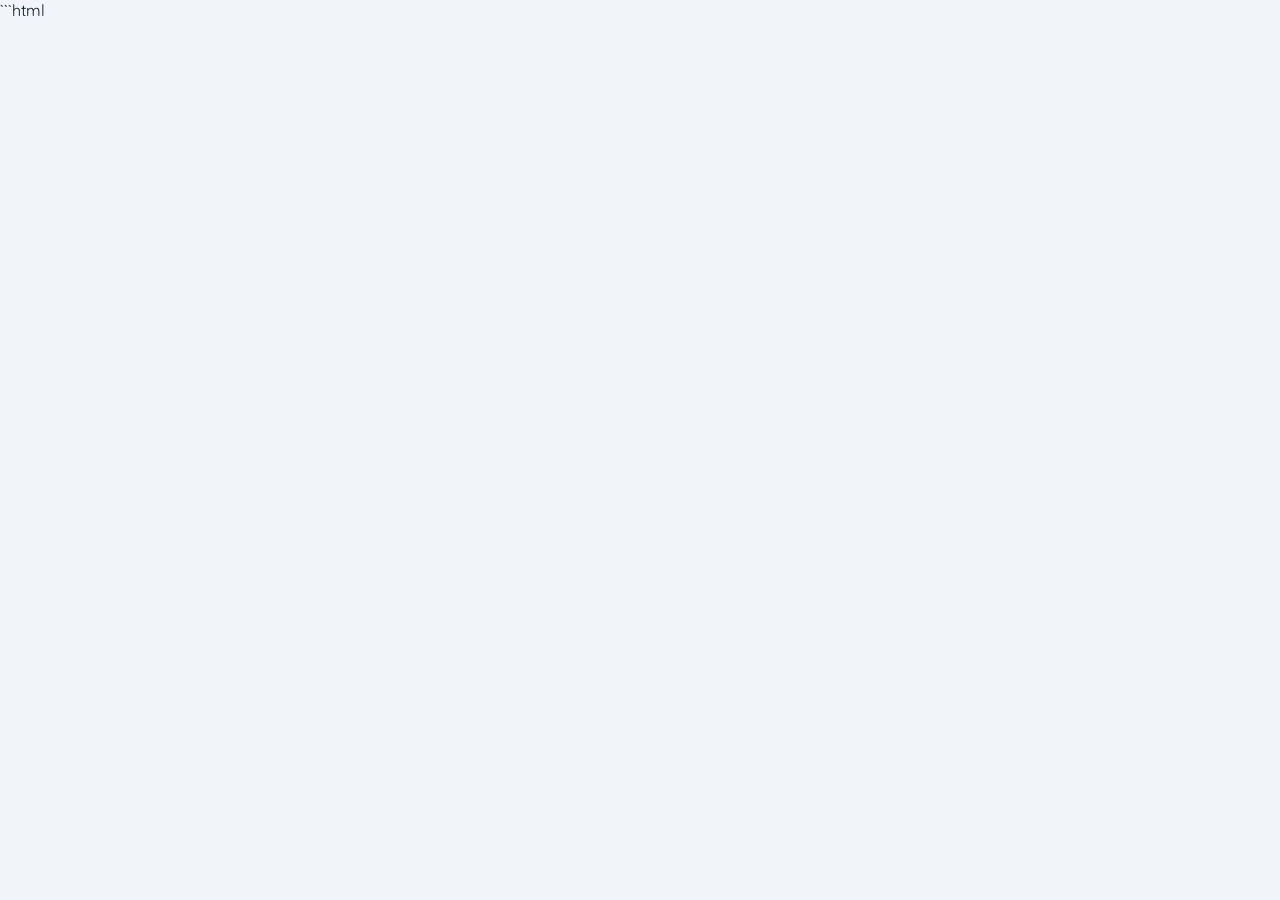
==== commit 397c20b8: "Update app.html" ====
--- a/app.html
+++ b/app.html
@@ -1,3 +1,4 @@
+```html
 <!DOCTYPE html>
 <html lang="vi">
 <head>
@@ -65,7 +66,7 @@
     <style>
         @import url('https://fonts.googleapis.com/css2?family=Quicksand:wght@400;500;600;700&display=swap');
         
-       body { 
+        body { 
             font-family: 'Quicksand', sans-serif;
             background-color: #f1f5f9; 
             color: #0f172a; 
@@ -76,7 +77,7 @@
             -moz-osx-font-smoothing: grayscale;
         }
         
-        /* Custom Scrollbar for a premium look */
+        /* Custom Scrollbar */
         .custom-scrollbar::-webkit-scrollbar { width: 6px; height: 6px; }
         .custom-scrollbar::-webkit-scrollbar-track { background: transparent; }
         .custom-scrollbar::-webkit-scrollbar-thumb { background: #cbd5e1; border-radius: 10px; }
@@ -100,16 +101,9 @@
         @keyframes fadeOutRight { from { transform: translateX(0); opacity: 1; } to { transform: translateX(100%); opacity: 0; } }
         @keyframes popIn { 0% { transform: scale(0.8); opacity: 0; } 100% { transform: scale(1); opacity: 1; } }
         
-        /* Typography refinements */
-        h1, h2, h3, h4, h5, h6 {
-            letter-spacing: -0.02em;
-        }
-        
-        .tracking-widest {
-            letter-spacing: 0.1em;
-        }
-
-        /* Banner effects */
+        h1, h2, h3, h4, h5, h6 { letter-spacing: -0.02em; }
+        .tracking-widest { letter-spacing: 0.1em; }
+
         .bg-banner { position: relative; overflow: hidden; }
         .bg-banner::before { 
             content: ''; position: absolute; top: -50%; left: -50%; width: 200%; height: 200%; 
@@ -117,11 +111,9 @@
             animation: spin 40s linear infinite; pointer-events: none; 
         }
         
-        /* Glassmorphism utilities */
         .glass { background: rgba(255, 255, 255, 0.7); backdrop-filter: blur(10px); -webkit-backdrop-filter: blur(10px); border: 1px solid rgba(255, 255, 255, 0.3); }
         .glass-dark { background: rgba(30, 27, 75, 0.7); backdrop-filter: blur(10px); -webkit-backdrop-filter: blur(10px); border: 1px solid rgba(255, 255, 255, 0.1); }
 
-        /* Print adjustments */
         @media print {
             body * { visibility: hidden; }
             #report-container, #report-container * { visibility: visible; }
@@ -132,22 +124,45 @@
     </style>
 </head>
 <body>
-    <!-- App Mount Points -->
     <div id="app" class="flex h-screen w-full bg-slate-100"></div>
     <div id="toast-container"></div>
     <div id="timer-drawer-container"></div>
 
-   <script>
-       let state = {
-    currentTab: 'tong-quan',
-    auth: { loggedIn: true, role: 'gvcn' }, 
+    <script>
+        // --- CẤU HÌNH DÀNH CHO MULTI-TENANT SAAS ---
+        const urlParams = new URLSearchParams(window.location.search);
+        const currentSheetId = urlParams.get('sheetId') || '';
+
+        window.googleSpreadsheetUrl = currentSheetId 
+            ? `https://docs.google.com/spreadsheets/d/${currentSheetId}/edit` 
+            : "";
+
+        const BASE_GOOGLE_API = "https://script.google.com/macros/s/AKfycbwKehnwOgmJGgSMMJiT10bDKZhc58nAKRnjOvoDCe7jvNGKJlnnpJhIUgYsWx8BJcFgDw/exec";
+        
+        function getApiUrl(queryString = "") {
+            const sep = BASE_GOOGLE_API.includes("?") ? "&" : "?";
+            let full = BASE_GOOGLE_API + sep;
+            if (currentSheetId) {
+                full += "sheetId=" + encodeURIComponent(currentSheetId) + "&";
+            }
+            if (queryString.startsWith("&") || queryString.startsWith("?")) {
+                queryString = queryString.substring(1);
+            }
+            return full + queryString;
+        }
+
+        const GOOGLE_SHEET_API_URL = getApiUrl();
+
+        let state = {
+            currentTab: 'tong-quan',
+            auth: { loggedIn: true, role: 'gvcn' }, 
             theme: { month: "CHỦ ĐIỂM THÁNG", title: "CHUYẾN TÀU THANH XUÂN", bannerUrl: "", bannerColorClass: "from-[#1e1b4b] to-[#312e81]" },
-            admin: { name: "Giáo Viên", role: "Giáo viên chủ nhiệm", avatarUrl: "", className: "LỚP 12A1", classAvatarUrl: "" },
+            admin: { name: "Giáo Viên", role: "Giáo viên chủ nhiệm", avatarUrl: "", className: "LỚP HỌC", classAvatarUrl: "" },
             tasks: [], 
             journeys: [],
             settings: { sidebarPosition: 'left', deductStarsOnRedeem: true },
             settingsTab: 'thong-tin',
-            students: [], // Đã thêm khởi tạo mảng học sinh để tránh lỗi
+            students: [],
             groups: [
                 { id: "g1", name: "Tổ 1", color: "text-red-500", avatarUrl: "" },
                 { id: "g2", name: "Tổ 2", color: "text-green-500", avatarUrl: "" },
@@ -160,33 +175,30 @@
             teacherComments: [],
             scoreBook: { tests: [], students: [], selectedSubject: 'TOAN', selectedTestCode: '', draftTest: null, loaded: false, loading: false, updatedAt: '' },
             attendanceTab: 'diem-danh',
-            
-            // --- Cập nhật State cho form Tích điểm mới ---
             pointsForm: {
-                actionType: 'add', // 'add' or 'subtract'
-                targetType: 'student', // 'student', 'group', or 'class'
-                selectedTargetId: '', // student id or group name, empty if class
+                actionType: 'add',
+                targetType: 'student',
+                selectedTargetId: '',
                 pointsVal: 0,
                 category: 'Học tập',
                 reason: '',
                 note: ''
             },
-            
             selectedStudentForRewards: null,
             editingStudentId: null,
             editingGroupId: null,
             criteria: null
         };
 
-       window.addEventListener("beforeunload", function(event) {
-           if (window.hwUI && (window.hwUI.dirty || window.hwUI.busy)) { event.preventDefault(); event.returnValue = ""; }
-       });
-       let timerInterval = null;
+        window.addEventListener("beforeunload", function(event) {
+            if (window.hwUI && (window.hwUI.dirty || window.hwUI.busy)) { event.preventDefault(); event.returnValue = ""; }
+        });
+
+        let timerInterval = null;
         let timerSeconds = 0;
         let isTimerRunning = false;
         let isDataLoaded = false;
 
-        // --- BỔ SUNG CÁC HÀM XỬ LÝ NGÀY THÁNG BỊ THIẾU ---
         const _d = new Date();
         let currentAttendanceDate = `${_d.getFullYear()}-${String(_d.getMonth() + 1).padStart(2, '0')}-${String(_d.getDate()).padStart(2, '0')}`;
         
@@ -199,7 +211,6 @@
             const date = new Date();
             return `${String(date.getDate()).padStart(2, '0')}${String(date.getMonth() + 1).padStart(2, '0')}${date.getFullYear()}`;
         };
-        // ------------------------------------------------
 
         const menuItems = [
             { id: 'tong-quan', icon: 'ph-squares-four', label: 'Trang chủ' },
@@ -214,7 +225,7 @@
             { id: 'dong-ho', icon: 'ph-timer', label: 'Công cụ' },
             { id: 'lich-bao-giang', icon: 'ph-notebook', label: 'Lịch báo giảng' },
             { id: 'xep-hang', icon: 'ph-trophy', label: 'Tuyên Dương' },
-           { id: 'bao-cao', icon: 'ph-chart-bar', label: 'Sổ theo dõi' },
+            { id: 'bao-cao', icon: 'ph-chart-bar', label: 'Sổ theo dõi' },
             { id: 'tram-dong-hanh', icon: 'ph-hands-clapping', label: 'Trạm đồng hành' },
             { id: 'cai-dat', icon: 'ph-gear', label: 'Cài đặt' }
         ];
@@ -266,7 +277,7 @@
             if (!state.theme.bannerColorClass) state.theme.bannerColorClass = "from-[#1e1b4b] to-[#312e81]";
             if (state.theme.teacherMsgTitle === "CÔ THÙY NHẮN") state.theme.teacherMsgTitle = "Thầy/cô muốn gửi gắm";
             if (state.theme.teacherMsgSign === "Cô Đỗ Thị Thùy") state.theme.teacherMsgSign = "";
-            if (!state.admin) state.admin = { name: "Giáo Viên", role: "Giáo viên chủ nhiệm", avatarUrl: "", className: "LỚP 12A1", classAvatarUrl: "" };
+            if (!state.admin) state.admin = { name: "Giáo Viên", role: "Giáo viên chủ nhiệm", avatarUrl: "", className: "LỚP HỌC", classAvatarUrl: "" };
             if (!state.settings) state.settings = { sidebarPosition: 'left', deductStarsOnRedeem: true };
             if (!state.attendanceRecords) state.attendanceRecords = {};
             if (!state.scores) state.scores = [];
@@ -278,7 +289,6 @@
             if (!state.attendanceTab) state.attendanceTab = 'diem-danh';
             if (!state.students) state.students = [];
             if (!state.timetable) state.timetable = { dayUrl: '', extraUrl: '' };
-            if (!state.timetable) state.timetable = { dayUrl: '', extraUrl: '' };
             if (!state.tasks) state.tasks = [];
             if (!state.journeys) state.journeys = [];
             const defaultRewards = [
@@ -292,7 +302,7 @@
             state.students.forEach(s => { 
                 if (typeof s.stars === 'undefined') s.stars = s.points; 
                 if (!s.code) s.code = generateUniqueCode();
-                if (!s.history) s.history = []; // Khởi tạo mảng lịch sử nếu chưa có
+                if (!s.history) s.history = [];
             });
 
             const defaultCriteria = {
@@ -312,19 +322,17 @@
                     { points: 3, reason: "Quên đồ dùng học tập", category: "Học tập" }, 
                     { points: 3, reason: "Ăn vặt trong lớp", category: "Kỷ luật" }, 
                     { points: 2, reason: "Đi học muộn", category: "Chuyên cần" },
-                    { points: 5, reason: "Mất trật tự trong giờ", category: "Kỷ luật" },{ points: 15, reason: "Sử dụng điện thoại", category: "Kỷ luật" }
+                    { points: 5, reason: "Mất trật tự trong giờ", category: "Kỷ luật" },
+                    { points: 15, reason: "Sử dụng điện thoại", category: "Kỷ luật" }
                 ]
             };
             if (!state.criteria || state.criteria.version !== 2) state.criteria = defaultCriteria;
-           // Backwards compatibility for existing criteria missing category
             state.criteria.positive.forEach(c => { if(!c.category) c.category = "Khác"; });
             state.criteria.negative.forEach(c => { if(!c.category) c.category = "Khác"; });
             
-            if (!state.timetable) state.timetable = { dayUrl: '', extraUrl: '' };
-
             if (!state.dailySchedule) {
                 state.dailySchedule = {
-                    1: [ // Thứ 2
+                    1: [
                         { period: 'Tiết 1', time: '07:30 - 08:15', subject: 'Chào cờ', teacher: 'GVCN' },
                         { period: 'Tiết 2', time: '08:15 - 09:00', subject: 'Hóa Học', teacher: 'Cô Thùy' },
                         { period: 'Tiết 3', time: '09:10 - 09:55', subject: 'Toán', teacher: 'Thầy Hùng' },
@@ -333,9 +341,10 @@
                 };
             }
         }
+
         function initDefaultStudents() {
-  state.students = [];
-}
+            state.students = [];
+        }
 
         function showToast(message, type = 'success') {
             const container = document.getElementById('toast-container');
@@ -352,188 +361,174 @@
             return `<img src="${finalUrl}" class="${classes} rounded-full object-cover flex-shrink-0 border-2 border-white shadow-sm">`;
         }
 
-window.switchSettingsTab = function(tab) {
-    state.settingsTab = tab;
-    renderLayout();
-};
-
-window.switchTab = function(tabId) {
-    if (window.hwUI && window.hwUI.busy) return;
-    if (window.hwUI && window.hwUI.dirty) {
-        if (!confirm('BTVN chưa lưu. Bạn muốn rời trang và bỏ phần đang sửa?')) return;
-        prepareHomeworkDraft();
-    } 
-    // Giới hạn tab nếu là Ban cán sự
-    if (state.auth && state.auth.role === 'bancansu') {
-        const allowed = ['tong-quan', 'hoc-sinh', 'thoi-khoa-bieu', 'diem-danh'];
-        if (!allowed.includes(tabId)) {
-            showToast("Ban cán sự chỉ có quyền truy cập Trang chủ, Học sinh, Thời khóa biểu và Điểm danh!", "error");
-            return;
-        }
-    }
-    
-    // Giới hạn tab nếu là Ban giám hiệu
-    if (state.auth && state.auth.role === 'bgh') {
-        const allowed = ['tong-quan', 'hoc-sinh', 'thoi-khoa-bieu', 'so-do-lop', 'diem-danh', 'bao-cao', 'tram-dong-hanh'];
-        if (!allowed.includes(tabId)) {
-            showToast("Ban giám hiệu chỉ có quyền truy cập Trang chủ, Học sinh, TKB, Sơ đồ, Điểm danh, Sổ theo dõi và Trạm đồng hành!", "error");
-            return;
-        }
-    }
-    
-    // SỬA LỖI TẠI ĐÂY: Nếu bấm vào Cài đặt từ menu, luôn đưa về mục Thông tin chung
-    if (tabId === 'cai-dat') {
-        state.settingsTab = 'thong-tin';
-    }
-    
-    state.currentTab = tabId; 
-    renderLayout();
-    if (tabId === 'diem-hoc-tap' && window.learningSection !== 'homework') {
-        setTimeout(function() { loadScoreBookFromGoogle({ silent: true }); }, 0);
-    }
-};
-function renderSidebar() {
-    // Lọc menu theo quyền đăng nhập
-    let activeMenuItems = menuItems;
-    if (state.auth && state.auth.role === 'bancansu') {
-        activeMenuItems = menuItems.filter(item => ['tong-quan', 'hoc-sinh', 'thoi-khoa-bieu', 'diem-danh'].includes(item.id));
-    } else if (state.auth && state.auth.role === 'bgh') {
-        activeMenuItems = menuItems.filter(item => ['tong-quan', 'hoc-sinh', 'thoi-khoa-bieu', 'so-do-lop', 'diem-danh', 'bao-cao', 'tram-dong-hanh'].includes(item.id));
-    }
-
-    const menuHtml = activeMenuItems.map(item => {
-        if (item.id === 'dong-ho') {
-            return `<button onclick="openTimerDrawer()" class="w-full flex items-center gap-4 px-6 py-3.5 mb-2 rounded-2xl transition-all duration-300 text-indigo-200 hover:bg-white/10 hover:text-white font-semibold group"><div class="p-2 rounded-xl bg-white/5 group-hover:bg-white/20 transition-colors"><i class="ph-fill ${item.icon} text-xl"></i></div><span class="text-sm tracking-wide">${item.label}</span></button>`;
-        }
-        const isActive = state.currentTab === item.id;
-        return `
-            <button onclick="switchTab('${item.id}')" class="w-full flex items-center gap-4 px-6 py-3.5 mb-2 rounded-2xl transition-all duration-300 group relative overflow-hidden ${isActive ? 'text-white' : 'text-indigo-200 hover:text-white hover:bg-white/5'}">
-                ${isActive ? '<div class="absolute inset-0 bg-gradient-to-r from-blueAccent to-indigo-600 opacity-90"></div><div class="absolute inset-0 bg-[url(\'[data-uri]\')]"></div>' : ''}
-                <div class="relative z-10 flex items-center gap-4 w-full">
-                    <div class="p-2 rounded-xl ${isActive ? 'bg-white/20 shadow-inner' : 'bg-transparent group-hover:bg-white/10'} transition-colors"><i class="ph-fill ${item.icon} text-xl"></i></div>
-                    <span class="text-sm tracking-wide font-bold">${item.label}</span>
-                </div>
-            </button>`;
-    }).join('');
-    
-    const classAvatarContent = state.admin.classAvatarUrl ? `<img src="${state.admin.classAvatarUrl}" class="w-full h-full object-cover">` : `<i class="ph-fill ph-student text-white text-3xl"></i>`;
-    
-    return `
-        <!-- Thêm 'hidden md:flex' để PC giữ nguyên, Điện thoại tự ẩn -->
-        <aside class="hidden md:flex w-[280px] bg-primary text-white flex-col h-full shadow-[4px_0_24px_rgba(0,0,0,0.05)] z-20 flex-shrink-0 print:hidden relative border-r border-white/10">
-            <div class="flex flex-col items-center justify-center p-8 pb-6 relative overflow-hidden">
-                <div class="absolute inset-0 opacity-20 bg-[url('[data-uri]')]"></div>
-                <div class="relative group cursor-pointer mb-5 z-10" onclick="document.getElementById('class-avatar-upload').click()" title="Thay đổi ảnh đại diện">
-                    <div class="w-20 h-20 bg-gradient-to-tr from-blueAccent to-purple-500 rounded-3xl flex items-center justify-center shadow-lg border-2 border-white/20 transform group-hover:scale-105 transition-all overflow-hidden relative group-hover:shadow-blueAccent/50">
-                        ${classAvatarContent}
-                        <div class="absolute inset-0 bg-black/50 flex items-center justify-center opacity-0 group-hover:opacity-100 transition-opacity"><i class="ph-fill ph-camera text-white text-xl"></i></div>
-                    </div>
-                </div>
-                <input type="file" id="class-avatar-upload" class="hidden" accept="image/*" onchange="handleClassAvatarUpload(event)">
-                <div class="font-extrabold text-white text-center text-[15px] tracking-wide uppercase leading-snug drop-shadow-md z-10 px-2">${state.admin.className || "LỚP HỌC"}</div>
-                <div class="text-[10px] text-indigo-300/80 uppercase tracking-widest mt-1.5 z-10 font-bold">Hệ thống quản lý</div>
-            </div>
-            <div class="flex-1 overflow-y-auto px-4 custom-scrollbar pb-6">${menuHtml}</div>
-        </aside>
-    `;
-}
-// --- THANH ĐIỀU HƯỚNG NẰM DƯỚI ĐÁY (CHỈ HIỂN THỊ TRÊN ĐIỆN THOẠI) ---
-function renderBottomNav() {
-    let activeMenuItems = menuItems;
-    if (state.auth && state.auth.role === 'bancansu') {
-        activeMenuItems = menuItems.filter(item => ['tong-quan', 'hoc-sinh', 'thoi-khoa-bieu', 'diem-danh'].includes(item.id));
-    } else if (state.auth && state.auth.role === 'bgh') {
-        activeMenuItems = menuItems.filter(item => ['tong-quan', 'hoc-sinh', 'thoi-khoa-bieu', 'so-do-lop', 'diem-danh', 'bao-cao', 'tram-dong-hanh'].includes(item.id));
-    }
-
-    const menuHtml = activeMenuItems.map(item => {
-        const isActive = state.currentTab === item.id;
-        
-        // Căn chỉnh giao diện nút y như mẫu ảnh của cô
-        const activeClass = isActive 
-            ? "text-white bg-blue-600 shadow-[0_4px_15px_rgba(37,99,235,0.4)] transform -translate-y-1.5" 
-            : "text-[#94a3b8] hover:text-white hover:bg-white/5";
-
-        // Xử lý các nút bấm đặc biệt
-        let onclickAction = `switchTab('${item.id}')`;
-        if (item.id === 'dong-ho') onclickAction = 'openTimerDrawer()';
-        if (item.id === 'tich-diem') onclickAction = `switchTab('cai-dat'); switchSettingsTab('tich-diem');`;
-
-        return `
-        <button onclick="${onclickAction}" class="flex flex-col items-center justify-center min-w-[70px] w-20 py-2 rounded-[1rem] transition-all duration-300 ${activeClass}">
-            <i class="${isActive ? 'ph-fill' : 'ph-bold'} ${item.icon} text-[22px] mb-1"></i>
-            <span class="text-[10px] font-bold whitespace-nowrap tracking-wide">${item.label}</span>
-        </button>
-        `;
-    }).join('');
-
-    return `
-        <!-- Thẻ nav có chứa 'md:hidden' nghĩa là trên Máy tính nó sẽ hoàn toàn tàng hình -->
-        <nav class="md:hidden fixed bottom-0 left-0 right-0 bg-[#1e1b4b] border-t border-indigo-900 shadow-[0_-10px_40px_rgba(0,0,0,0.2)] z-50 overflow-x-auto pb-1 custom-scrollbar">
-            <div class="absolute inset-0 opacity-10 bg-[url('[data-uri]')]"></div>
-            <div class="flex items-center gap-1.5 px-3 pt-2 pb-2 relative z-10 w-max min-w-full">
-                ${menuHtml}
-            </div>
-        </nav>
-    `;
-}
-
-function renderHeader() {
-    const syncStatus = `<div class="hidden sm:flex items-center gap-2 text-[11px] font-bold text-slate-500 bg-slate-100 px-3 py-1.5 rounded-xl border border-slate-200"><i class="ph-fill ph-hard-drives text-sm"></i> Lưu cục bộ</div>`;
-    
-    // Tự động đổi tên và chức danh dựa trên quyền đăng nhập
-    let roleName = state.admin.name;
-    let roleDesc = state.admin.role;
-    if (state.auth && state.auth.role === 'bancansu') {
-        roleName = 'Ban Cán Sự';
-        roleDesc = 'Quản lý lớp';
-    } else if (state.auth && state.auth.role === 'bgh') {
-        roleName = 'Ban Giám Hiệu';
-        roleDesc = 'Giám sát hệ thống';
-    }
-    return `
-        <header class="glass sticky top-0 px-6 py-4 flex justify-between items-center z-10 flex-shrink-0 print:hidden shadow-sm">
-            <div class="flex items-center gap-3">
-                <button class="md:hidden p-2 text-slate-600 hover:bg-slate-100 rounded-xl" onclick="alert('Tính năng menu di động đang phát triển')"><i class="ph-bold ph-list text-xl"></i></button>
-                <h2 class="text-xl font-black text-slate-800 tracking-tight hidden md:block capitalize">${menuItems.find(m => m.id === state.currentTab)?.label || 'Bảng điều khiển'}</h2>
-            </div>
-            
-            <div class="flex items-center gap-4">
-                <a href="${currentSheetId ? '?phhs=1&sheetId=' + encodeURIComponent(currentSheetId) : '?phhs=1'}" target="_blank" rel="noopener noreferrer" class="flex items-center gap-2 text-xs font-bold text-white bg-gradient-to-r from-orange-400 to-amber-500 px-4 py-2 rounded-xl shadow-md hover:shadow-lg hover:-translate-y-0.5 transition-all" title="Mở trang tra cứu PHHS ở tab mới">
-    <i class="ph-bold ph-link text-sm"></i> <span>Link PHHS</span>
-</a>
-                    <i class="ph-bold ph-link text-sm"></i> <span>Link PHHS</span>
-                </a>
-                ${syncStatus}
-                <div class="flex items-center gap-3 bg-white border border-slate-200 py-1.5 px-2 sm:px-4 rounded-2xl shadow-sm transition-all">
-                    <div class="text-right hidden sm:block ${(!state.auth || state.auth.role === 'gvcn') ? 'cursor-pointer group hover:text-blueAccent' : ''}" ${(!state.auth || state.auth.role === 'gvcn') ? 'onclick="openEditAdminModal()"' : ''}>
-                        <div class="text-xs font-bold text-slate-800 transition-colors">${roleName}</div>
-                        <div class="text-[9px] text-slate-500 uppercase tracking-widest font-semibold">${roleDesc}</div>
-                    </div>
-                    <div class="relative flex-shrink-0 ${(!state.auth || state.auth.role === 'gvcn') ? 'cursor-pointer group hover:scale-105 transition-transform' : ''}" ${(!state.auth || state.auth.role === 'gvcn') ? 'onclick="openEditAdminModal()"' : ''}>
-                        ${getAvatarImg(state.admin.avatarUrl, state.admin.name, "w-9 h-9")}
-                    </div>
-                </div>
-            </div>
-        </header>
-    `;
-}
-window.closeModal = function(id) { 
-            // Xóa nội dung trong khung chứa chung
+        window.switchSettingsTab = function(tab) {
+            state.settingsTab = tab;
+            renderLayout();
+        };
+
+        window.switchTab = function(tabId) {
+            if (window.hwUI && window.hwUI.busy) return;
+            if (window.hwUI && window.hwUI.dirty) {
+                if (!confirm('BTVN chưa lưu. Bạn muốn rời trang và bỏ phần đang sửa?')) return;
+                prepareHomeworkDraft();
+            } 
+            if (state.auth && state.auth.role === 'bancansu') {
+                const allowed = ['tong-quan', 'hoc-sinh', 'thoi-khoa-bieu', 'diem-danh'];
+                if (!allowed.includes(tabId)) {
+                    showToast("Ban cán sự chỉ có quyền truy cập Trang chủ, Học sinh, Thời khóa biểu và Điểm danh!", "error");
+                    return;
+                }
+            }
+            if (state.auth && state.auth.role === 'bgh') {
+                const allowed = ['tong-quan', 'hoc-sinh', 'thoi-khoa-bieu', 'so-do-lop', 'diem-danh', 'bao-cao', 'tram-dong-hanh'];
+                if (!allowed.includes(tabId)) {
+                    showToast("Ban giám hiệu chỉ có quyền truy cập Trang chủ, Học sinh, TKB, Sơ đồ, Điểm danh, Sổ theo dõi và Trạm đồng hành!", "error");
+                    return;
+                }
+            }
+            if (tabId === 'cai-dat') {
+                state.settingsTab = 'thong-tin';
+            }
+            state.currentTab = tabId; 
+            renderLayout();
+            if (tabId === 'diem-hoc-tap' && window.learningSection !== 'homework') {
+                setTimeout(function() { loadScoreBookFromGoogle({ silent: true }); }, 0);
+            }
+        };
+
+        function renderSidebar() {
+            let activeMenuItems = menuItems;
+            if (state.auth && state.auth.role === 'bancansu') {
+                activeMenuItems = menuItems.filter(item => ['tong-quan', 'hoc-sinh', 'thoi-khoa-bieu', 'diem-danh'].includes(item.id));
+            } else if (state.auth && state.auth.role === 'bgh') {
+                activeMenuItems = menuItems.filter(item => ['tong-quan', 'hoc-sinh', 'thoi-khoa-bieu', 'so-do-lop', 'diem-danh', 'bao-cao', 'tram-dong-hanh'].includes(item.id));
+            }
+
+            const menuHtml = activeMenuItems.map(item => {
+                if (item.id === 'dong-ho') {
+                    return `<button onclick="openTimerDrawer()" class="w-full flex items-center gap-4 px-6 py-3.5 mb-2 rounded-2xl transition-all duration-300 text-indigo-200 hover:bg-white/10 hover:text-white font-semibold group"><div class="p-2 rounded-xl bg-white/5 group-hover:bg-white/20 transition-colors"><i class="ph-fill ${item.icon} text-xl"></i></div><span class="text-sm tracking-wide">${item.label}</span></button>`;
+                }
+                const isActive = state.currentTab === item.id;
+                return `
+                    <button onclick="switchTab('${item.id}')" class="w-full flex items-center gap-4 px-6 py-3.5 mb-2 rounded-2xl transition-all duration-300 group relative overflow-hidden ${isActive ? 'text-white' : 'text-indigo-200 hover:text-white hover:bg-white/5'}">
+                        ${isActive ? '<div class="absolute inset-0 bg-gradient-to-r from-blueAccent to-indigo-600 opacity-90"></div><div class="absolute inset-0 bg-[url(\'[data-uri]\')]"></div>' : ''}
+                        <div class="relative z-10 flex items-center gap-4 w-full">
+                            <div class="p-2 rounded-xl ${isActive ? 'bg-white/20 shadow-inner' : 'bg-transparent group-hover:bg-white/10'} transition-colors"><i class="ph-fill ${item.icon} text-xl"></i></div>
+                            <span class="text-sm tracking-wide font-bold">${item.label}</span>
+                        </div>
+                    </button>`;
+            }).join('');
+            
+            const classAvatarContent = state.admin.classAvatarUrl ? `<img src="${state.admin.classAvatarUrl}" class="w-full h-full object-cover">` : `<i class="ph-fill ph-student text-white text-3xl"></i>`;
+            
+            return `
+                <aside class="hidden md:flex w-[280px] bg-primary text-white flex-col h-full shadow-[4px_0_24px_rgba(0,0,0,0.05)] z-20 flex-shrink-0 print:hidden relative border-r border-white/10">
+                    <div class="flex flex-col items-center justify-center p-8 pb-6 relative overflow-hidden">
+                        <div class="absolute inset-0 opacity-20 bg-[url('[data-uri]')]"></div>
+                        <div class="relative group cursor-pointer mb-5 z-10" onclick="document.getElementById('class-avatar-upload').click()" title="Thay đổi ảnh đại diện">
+                            <div class="w-20 h-20 bg-gradient-to-tr from-blueAccent to-purple-500 rounded-3xl flex items-center justify-center shadow-lg border-2 border-white/20 transform group-hover:scale-105 transition-all overflow-hidden relative group-hover:shadow-blueAccent/50">
+                                ${classAvatarContent}
+                                <div class="absolute inset-0 bg-black/50 flex items-center justify-center opacity-0 group-hover:opacity-100 transition-opacity"><i class="ph-fill ph-camera text-white text-xl"></i></div>
+                            </div>
+                        </div>
+                        <input type="file" id="class-avatar-upload" class="hidden" accept="image/*" onchange="handleClassAvatarUpload(event)">
+                        <div class="font-extrabold text-white text-center text-[15px] tracking-wide uppercase leading-snug drop-shadow-md z-10 px-2">${state.admin.className || "LỚP HỌC"}</div>
+                        <div class="text-[10px] text-indigo-300/80 uppercase tracking-widest mt-1.5 z-10 font-bold">Hệ thống quản lý</div>
+                    </div>
+                    <div class="flex-1 overflow-y-auto px-4 custom-scrollbar pb-6">${menuHtml}</div>
+                </aside>
+            `;
+        }
+
+        function renderBottomNav() {
+            let activeMenuItems = menuItems;
+            if (state.auth && state.auth.role === 'bancansu') {
+                activeMenuItems = menuItems.filter(item => ['tong-quan', 'hoc-sinh', 'thoi-khoa-bieu', 'diem-danh'].includes(item.id));
+            } else if (state.auth && state.auth.role === 'bgh') {
+                activeMenuItems = menuItems.filter(item => ['tong-quan', 'hoc-sinh', 'thoi-khoa-bieu', 'so-do-lop', 'diem-danh', 'bao-cao', 'tram-dong-hanh'].includes(item.id));
+            }
+
+            const menuHtml = activeMenuItems.map(item => {
+                const isActive = state.currentTab === item.id;
+                const activeClass = isActive 
+                    ? "text-white bg-blue-600 shadow-[0_4px_15px_rgba(37,99,235,0.4)] transform -translate-y-1.5" 
+                    : "text-[#94a3b8] hover:text-white hover:bg-white/5";
+
+                let onclickAction = `switchTab('${item.id}')`;
+                if (item.id === 'dong-ho') onclickAction = 'openTimerDrawer()';
+                if (item.id === 'tich-diem') onclickAction = `switchTab('cai-dat'); switchSettingsTab('tich-diem');`;
+
+                return `
+                <button onclick="${onclickAction}" class="flex flex-col items-center justify-center min-w-[70px] w-20 py-2 rounded-[1rem] transition-all duration-300 ${activeClass}">
+                    <i class="${isActive ? 'ph-fill' : 'ph-bold'} ${item.icon} text-[22px] mb-1"></i>
+                    <span class="text-[10px] font-bold whitespace-nowrap tracking-wide">${item.label}</span>
+                </button>
+                `;
+            }).join('');
+
+            return `
+                <nav class="md:hidden fixed bottom-0 left-0 right-0 bg-[#1e1b4b] border-t border-indigo-900 shadow-[0_-10px_40px_rgba(0,0,0,0.2)] z-50 overflow-x-auto pb-1 custom-scrollbar">
+                    <div class="absolute inset-0 opacity-10 bg-[url('[data-uri]')]"></div>
+                    <div class="flex items-center gap-1.5 px-3 pt-2 pb-2 relative z-10 w-max min-w-full">
+                        ${menuHtml}
+                    </div>
+                </nav>
+            `;
+        }
+
+        function renderHeader() {
+            const syncStatus = `<div class="hidden sm:flex items-center gap-2 text-[11px] font-bold text-slate-500 bg-slate-100 px-3 py-1.5 rounded-xl border border-slate-200"><i class="ph-fill ph-hard-drives text-sm"></i> Lưu cục bộ</div>`;
+            
+            let roleName = state.admin.name;
+            let roleDesc = state.admin.role;
+            if (state.auth && state.auth.role === 'bancansu') {
+                roleName = 'Ban Cán Sự';
+                roleDesc = 'Quản lý lớp';
+            } else if (state.auth && state.auth.role === 'bgh') {
+                roleName = 'Ban Giám Hiệu';
+                roleDesc = 'Giám sát hệ thống';
+            }
+
+            const phhsLinkUrl = currentSheetId ? `?phhs=1&sheetId=${encodeURIComponent(currentSheetId)}` : `?phhs=1`;
+
+            return `
+                <header class="glass sticky top-0 px-6 py-4 flex justify-between items-center z-10 flex-shrink-0 print:hidden shadow-sm">
+                    <div class="flex items-center gap-3">
+                        <button class="md:hidden p-2 text-slate-600 hover:bg-slate-100 rounded-xl" onclick="alert('Tính năng menu di động đang phát triển')"><i class="ph-bold ph-list text-xl"></i></button>
+                        <h2 class="text-xl font-black text-slate-800 tracking-tight hidden md:block capitalize">${menuItems.find(m => m.id === state.currentTab)?.label || 'Bảng điều khiển'}</h2>
+                    </div>
+                    
+                    <div class="flex items-center gap-4">
+                        <a href="${phhsLinkUrl}" target="_blank" rel="noopener noreferrer" class="flex items-center gap-2 text-xs font-bold text-white bg-gradient-to-r from-orange-400 to-amber-500 px-4 py-2 rounded-xl shadow-md hover:shadow-lg hover:-translate-y-0.5 transition-all" title="Mở trang tra cứu PHHS ở tab mới" aria-label="Link PHHS">
+                            <i class="ph-bold ph-link text-sm"></i> <span>Link PHHS</span>
+                        </a>
+                        ${syncStatus}
+                        <div class="flex items-center gap-3 bg-white border border-slate-200 py-1.5 px-2 sm:px-4 rounded-2xl shadow-sm transition-all">
+                            <div class="text-right hidden sm:block ${(!state.auth || state.auth.role === 'gvcn') ? 'cursor-pointer group hover:text-blueAccent' : ''}" ${(!state.auth || state.auth.role === 'gvcn') ? 'onclick="openEditAdminModal()"' : ''}>
+                                <div class="text-xs font-bold text-slate-800 transition-colors">${roleName}</div>
+                                <div class="text-[9px] text-slate-500 uppercase tracking-widest font-semibold">${roleDesc}</div>
+                            </div>
+                            <div class="relative flex-shrink-0 ${(!state.auth || state.auth.role === 'gvcn') ? 'cursor-pointer group hover:scale-105 transition-transform' : ''}" ${(!state.auth || state.auth.role === 'gvcn') ? 'onclick="openEditAdminModal()"' : ''}>
+                                ${getAvatarImg(state.admin.avatarUrl, state.admin.name, "w-9 h-9")}
+                            </div>
+                        </div>
+                    </div>
+                </header>
+            `;
+        }
+
+        window.closeModal = function(id) { 
             const container = document.getElementById('modal-container');
             if (container) container.innerHTML = ''; 
-            
-            // Xóa triệt để bảng bị kẹt (nếu có)
             if (id) {
                 const modal = document.getElementById(id);
                 if (modal) modal.remove();
             }
         };
 
-      function renderLayout() {
+        function renderLayout() {
             const app = document.getElementById('app');
-            
-                        let contentHtml = '';
+            let contentHtml = '';
             switch (state.currentTab) {
                 case 'tong-quan': contentHtml = renderViewTongQuan(); break;
                 case 'hoc-sinh': contentHtml = renderViewHocSinh(); break;
@@ -555,24 +550,16 @@
             
             const isRightSidebar = state.settings.sidebarPosition === 'right';
             
-            // --- ĐÂY LÀ ĐOẠN ĐÃ ĐƯỢC CHỈNH SỬA CHO ĐIỆN THOẠI ---
             app.innerHTML = `
                 ${!isRightSidebar ? renderSidebar() : ''}
-                
                 <div class="flex-1 flex flex-col h-full overflow-hidden relative bg-[#f8fafc]" id="main-container">
                     ${renderHeader()}
-                    
-                    <!-- pd-28 md:pb-8: Chừa khoảng trống dưới cùng trên điện thoại để menu không che chữ -->
                     <main class="flex-1 overflow-y-auto p-4 md:p-8 custom-scrollbar relative print:p-0 print:overflow-visible pb-28 md:pb-8" id="main-content">
                         ${contentHtml}
                     </main>
-                    
-                    <!-- Chèn thanh Menu dưới cùng của điện thoại -->
                     ${renderBottomNav()}
-                    
                     <div id="modal-container" class="print:hidden"></div>
                 </div>
-                
                 ${isRightSidebar ? renderSidebar() : ''}
             `;
             
@@ -584,8 +571,8 @@
                 }, 50);
             }
         }
-    function renderViewTongQuan() {
-            // Lấy dữ liệu cơ bản
+
+        function renderViewTongQuan() {
             const d = new Date();
             const todayStr = `${d.getFullYear()}-${String(d.getMonth() + 1).padStart(2, '0')}-${String(d.getDate()).padStart(2, '0')}`;
             const todayRecord = state.attendanceRecords[todayStr] || {};
@@ -595,19 +582,16 @@
                 if (status === 'excused' || status === 'unexcused') absentCount++;
             });
             
-            // --- KHAI BÁO BIẾN CƠ BẢN VÀ TÍNH TOÁN ---
             const totalStudents = state.students.length;
             const presentStudents = totalStudents - absentCount;
             const goodPointsCount = state.students.filter(s => (s.points || 0) >= 10).length;
             
-            // Tính % Học tập
             let learningPercent = 100;
             if (totalStudents > 0) {
                 const positiveStudents = state.students.filter(s => (s.points || 0) >= 0).length;
                 learningPercent = Math.round((positiveStudents / totalStudents) * 100);
             }
         
-            // Đánh giá Nền nếp
             const negativeStudentsCount = state.students.filter(s => (s.points || 0) < 0).length;
             const totalIssues = absentCount + negativeStudentsCount;
             
@@ -628,7 +612,6 @@
                 }
             }
 
-            // Xử lý dữ liệu Bảng Vàng (Top 3)
             const sortedStudents = [...state.students].sort((a, b) => (b.points || 0) - (a.points || 0));
             const top3StudentsHtml = sortedStudents.slice(0, 3).map((s, index) => {
                 const medals = ['🥇', '🥈', '🥉'];
@@ -648,7 +631,6 @@
                 `;
             }).join('');
             
-            // Xử lý dữ liệu Tiến Bộ (Top 3)
             const studentsWithProgress = state.students.map(s => {
                 const weekProg = (s.points || 0) > 0 ? Math.floor((Math.sin(s.id * 10) + 1) * 15) + 5 : 0; 
                 return { ...s, weekProg: Math.min(weekProg, s.points || 0) };
@@ -666,7 +648,6 @@
                 `;
             }).join('');
             
-            // XỬ LÝ VIỆC CẦN LÀM ĐỘNG
             const tasks = state.tasks || [];
             const tasksHtml = tasks.length === 0 
                 ? '<div class="text-center py-12 text-slate-400 italic font-medium">✨ Thầy/cô đã xử lý xong mọi việc!</div>'
@@ -685,7 +666,6 @@
                     `;
                 }).join('');
             
-            // XỬ LÝ HÀNH TRÌNH ĐỘNG
             const journeys = state.journeys || [];
             const journeysHtml = journeys.length === 0
                 ? '<div class="text-center py-12 text-slate-400 italic font-medium">✨ Hãy tạo cột mốc đầu tiên cho hành trình của lớp!</div>'
@@ -710,7 +690,6 @@
 
             return `
                 <div class="max-w-7xl mx-auto space-y-6 animate-fade-in pb-12 pt-2">
-                    <!-- Thanh Công Cụ: Năm Học & Đồng Hồ -->
                     <div class="flex flex-col sm:flex-row justify-between items-center bg-white p-3 md:px-5 rounded-[1.5rem] shadow-sm border border-slate-100 gap-4 mb-2">
                         <div class="flex items-center gap-3">
                             <div class="p-2 md:p-2.5 bg-blue-50 text-blueAccent rounded-xl"><i class="ph-fill ph-calendar-blank text-xl md:text-2xl"></i></div>
@@ -726,7 +705,6 @@
                         </div>
                     </div>
                     
-                    <!-- 1. Banner & Lớp thông tin nhỏ -->
                     <div>
                         <div class="w-full h-40 md:h-56 ${state.theme.bannerUrl ? 'bg-cover bg-center' : `bg-gradient-to-br ${state.theme.bannerColorClass}`} rounded-[2rem] shadow-sm relative flex flex-col items-center justify-center group overflow-hidden" ${state.theme.bannerUrl ? `style="background-image: url('${state.theme.bannerUrl}');"` : ''}>
                             ${!state.theme.bannerUrl ? `
@@ -736,7 +714,6 @@
                             <button onclick="openEditThemeModal()" class="absolute top-4 right-4 bg-black/40 text-white rounded-full p-2.5 opacity-0 group-hover:opacity-100 transition-all z-20 hover:bg-black/60"><i class="ph-fill ph-pencil-simple text-base"></i></button>
                         </div>
                         
-                        <!-- Block Sửa được -->
                         <div class="mt-4 bg-white rounded-2xl p-4 md:p-5 shadow-sm border-l-4 border-emerald-400 flex flex-col md:flex-row md:items-center justify-between gap-4">
                             <div>
                                 <div class="flex items-center gap-2 text-sm font-bold text-slate-800 mb-1">
@@ -753,7 +730,6 @@
                         </div>
                     </div>
                     
-                    <!-- 2. Tình Hình Lớp Hôm Nay -->
                     <div>
                         <h3 class="text-lg font-black text-slate-800 flex items-center gap-2 mb-4 uppercase tracking-wide">
                             📊 TÌNH HÌNH LỚP HÔM NAY
@@ -783,7 +759,6 @@
                     </div>
                     
                     <div class="grid grid-cols-1 xl:grid-cols-12 gap-6">
-                        <!-- 4. & 5. Bảng Vàng & Tiến Bộ Nổi Bật -->
                         <div class="xl:col-span-8 flex flex-col gap-6">
                             <div class="bg-[#1e1b4b] rounded-[2rem] p-6 md:p-8 shadow-sm flex flex-col h-full">
                                 <h3 class="text-white font-black text-lg md:text-xl flex items-center gap-2 uppercase tracking-wide mb-6">🏆 BẢNG VÀNG ${state.admin.className || 'DANH DỰ'}</h3>
@@ -800,7 +775,6 @@
                             </div>
                         </div>
                         
-                        <!-- KHỐI 3: Việc Cần Xử Lý -->
                         <div class="xl:col-span-6 bg-white rounded-[2rem] p-6 md:p-8 shadow-sm border border-slate-100 flex flex-col relative min-h-[350px]">
                             <div class="flex justify-between items-center mb-6">
                                 <h3 class="font-black text-lg md:text-xl text-slate-800 flex items-center gap-2">📌 VIỆC CẦN XỬ LÝ</h3>
@@ -813,7 +787,6 @@
                             </div>
                         </div>
                         
-                        <!-- KHỐI 6: Hành Trình Lớp -->
                         <div class="xl:col-span-6 bg-white rounded-[2rem] p-6 md:p-8 shadow-sm border border-slate-100 flex flex-col relative min-h-[350px]">
                             <div class="flex justify-between items-center mb-6">
                                 <h3 class="font-black text-lg md:text-xl text-slate-800 flex items-center gap-2">🚂 HÀNH TRÌNH LỚP ${state.admin.className || '12A1'} TRƯỞNG THÀNH</h3>
@@ -827,7 +800,6 @@
                         </div>
                     </div>
                     
-                    <!-- Row Cuối: Lời Nhắn & Truy Cập Nhanh -->
                     <div class="grid grid-cols-1 xl:grid-cols-12 gap-6">
                         <div class="xl:col-span-5 bg-pink-50 rounded-[2rem] p-6 md:p-8 shadow-sm border border-pink-100 relative group flex flex-col justify-center">
                             <h3 class="font-black text-lg text-pink-700 flex items-center gap-2 mb-4 outline-none cursor-text hover:opacity-75 transition-opacity" contenteditable="true" onblur="state.theme.teacherMsgTitle = this.innerText; saveData();" title="Nhấn vào để sửa tiêu đề">
@@ -845,7 +817,6 @@
                                 <button onclick="state.currentTab = 'cai-dat'; switchSettingsTab('tich-diem'); renderLayout();" class="flex items-center gap-3 p-3 rounded-xl hover:bg-slate-50 border border-transparent hover:border-slate-200 transition-all text-sm font-bold text-slate-700 text-left"><span class="text-xl">💰</span> Tích điểm</button>
                                 <button onclick="switchTab('thoi-khoa-bieu')" class="flex items-center gap-3 p-3 rounded-xl hover:bg-slate-50 border border-transparent hover:border-slate-200 transition-all text-sm font-bold text-slate-700 text-left"><span class="text-xl">📅</span> Thời khóa biểu</button>
                                 <button onclick="switchTab('so-do-lop')" class="flex items-center gap-3 p-3 rounded-xl hover:bg-slate-50 border border-transparent hover:border-slate-200 transition-all text-sm font-bold text-slate-700 text-left"><span class="text-xl">🗺️</span> Sơ đồ lớp</button>
-                                
                                 <button onclick="switchTab('tram-dong-hanh')" class="flex items-center gap-3 p-3 rounded-xl hover:bg-slate-50 border border-transparent hover:border-slate-200 transition-all text-sm font-bold text-slate-700 text-left"><span class="text-xl">🤝</span> Trạm đồng hành</button>
                                 <button onclick="switchTab('vong-quay')" class="flex items-center gap-3 p-3 rounded-xl hover:bg-slate-50 border border-transparent hover:border-slate-200 transition-all text-sm font-bold text-slate-700 text-left"><span class="text-xl">🎯</span> Gọi tên</button>
                                 <button onclick="switchTab('bao-cao')" class="flex items-center gap-3 p-3 rounded-xl hover:bg-slate-50 border border-transparent hover:border-slate-200 transition-all text-sm font-bold text-slate-700 text-left"><span class="text-xl">📊</span> Báo cáo</button>
@@ -856,7 +827,8 @@
                 </div>
             `;
         }
-       function renderViewHocSinh() {
+
+        function renderViewHocSinh() {
             const studentsHtml = state.students.map(s => {
                 const group = state.groups.find(g => g.name === s.group); 
                 let borderColorClass = 'border-slate-200';
@@ -870,7 +842,6 @@
                 }
                 const currentPoints = s.points || 0;
 
-                // --- TẠO DANH SÁCH ĐIỂM CỘNG NHANH TỪ CÀI ĐẶT ---
                 const positiveList = state.criteria.positive.map(c => `
                     <button onclick="executeQuickPoint(${toInlineJsValue(s.id)}, ${c.points}, '${escapeInlineJs(c.reason)}', '${escapeInlineJs(c.category)}', 'add')" class="w-full text-left px-3 py-2 text-xs font-bold text-emerald-600 hover:bg-emerald-50 rounded-lg flex justify-between items-center gap-2 transition-colors">
                         <span class="truncate">${c.reason}</span>
@@ -878,7 +849,6 @@
                     </button>
                 `).join('');
 
-                // --- TẠO DANH SÁCH ĐIỂM TRỪ NHANH TỪ CÀI ĐẶT ---
                 const negativeList = state.criteria.negative.map(c => `
                     <button onclick="executeQuickPoint(${toInlineJsValue(s.id)}, ${c.points}, '${escapeInlineJs(c.reason)}', '${escapeInlineJs(c.category)}', 'subtract')" class="w-full text-left px-3 py-2 text-xs font-bold text-red-600 hover:bg-red-50 rounded-lg flex justify-between items-center gap-2 transition-colors">
                         <span class="truncate">${c.reason}</span>
@@ -888,8 +858,6 @@
 
                 return `
                 <div class="bg-white rounded-[2rem] p-6 shadow-sm border border-slate-200 border-t-4 border-t-${borderColorClass.replace('border-', '')} flex flex-col items-center relative hover:shadow-xl transition-all duration-300 transform hover:-translate-y-1">
-                    
-                    <!-- Nút Tùy chọn gốc (Menu 3 chấm) -->
                     <div class="absolute top-4 right-4 z-20">
                         <button onclick="toggleStudentMenu(event, ${toInlineJsValue(s.id)})" class="text-slate-300 hover:text-slate-600 p-1 rounded-full focus:outline-none transition-colors"><i class="ph-bold ph-dots-three-vertical text-xl"></i></button>
                         <div id="student-menu-${s.id}" class="student-dropdown hidden absolute right-0 mt-1 w-40 bg-white rounded-xl shadow-[0_10px_40px_rgba(0,0,0,0.1)] border border-slate-100 overflow-hidden z-30 p-2 animate-fade-in">
@@ -898,27 +866,22 @@
                         </div>
                     </div>
 
-                    <!-- Ảnh đại diện -->
                     ${getAvatarImg(s.avatarUrl, s.name, "w-24 h-24 mb-4 mt-2 ring-4 ring-slate-50 shadow-md")}
                     
-                    <!-- Thông tin cơ bản (Tên, Tổ, Chức vụ) -->
                     <div class="font-black text-slate-800 text-xl mb-2 truncate w-full text-center">${s.name}</div>
                     <div class="flex items-center justify-center gap-2 mb-4">
                         <span class="text-[10px] font-bold text-slate-500 bg-slate-100 px-3 py-1 rounded-md uppercase border border-slate-200">${s.group || 'Chưa nhóm'}</span>
                         <span class="text-[10px] font-bold text-blue-600 bg-blue-50 px-3 py-1 rounded-md border border-blue-100">${s.role || 'Thành viên'}</span>
                     </div>
 
-                    <!-- Điểm số nổi bật -->
                     <div class="text-[10px] font-bold text-slate-400 uppercase tracking-widest mb-1 mt-2">TỔNG ĐIỂM</div>
                     <div class="text-4xl font-black text-[#1e1b4b] mb-6">${currentPoints}</div>
 
-                    <!-- Dải Nút Cộng/Trừ nhanh -->
                     <div class="flex items-center justify-center gap-4 w-full relative mb-6 px-4">
                         <div class="relative w-full">
                             <button onclick="toggleQuickMenu(event, 'quick-minus-${s.id}')" title="Trừ điểm" class="w-full h-10 rounded-xl bg-red-50 text-red-500 flex items-center justify-center hover:bg-red-100 hover:text-red-600 transition-colors border border-red-100 font-black text-lg shadow-sm">
                                 <i class="ph-bold ph-minus"></i>
                             </button>
-                            <!-- Menu Trừ điểm -->
                             <div id="quick-minus-${s.id}" class="student-dropdown hidden absolute bottom-[calc(100%+8px)] left-0 w-60 bg-white border border-red-100 shadow-[0_10px_40px_rgba(239,68,68,0.15)] rounded-2xl z-50 p-2 max-h-56 overflow-y-auto custom-scrollbar animate-slide-up">
                                 <div class="text-[10px] text-red-400 font-bold uppercase tracking-widest px-2 pb-2 mb-2 border-b border-red-50 text-left">Chọn lý do trừ điểm:</div>
                                 ${negativeList || '<div class="text-xs text-slate-400 italic p-2 text-center">Chưa có mẫu</div>'}
@@ -929,7 +892,6 @@
                             <button onclick="toggleQuickMenu(event, 'quick-plus-${s.id}')" title="Cộng điểm" class="w-full h-10 rounded-xl bg-emerald-50 text-emerald-500 flex items-center justify-center hover:bg-emerald-100 hover:text-emerald-600 transition-colors border border-emerald-100 font-black text-lg shadow-sm">
                                 <i class="ph-bold ph-plus"></i>
                             </button>
-                            <!-- Menu Cộng điểm -->
                             <div id="quick-plus-${s.id}" class="student-dropdown hidden absolute bottom-[calc(100%+8px)] right-0 w-60 bg-white border border-emerald-100 shadow-[0_10px_40px_rgba(16,185,129,0.15)] rounded-2xl z-50 p-2 max-h-56 overflow-y-auto custom-scrollbar animate-slide-up">
                                 <div class="text-[10px] text-emerald-500 font-bold uppercase tracking-widest px-2 pb-2 mb-2 border-b border-emerald-50 text-left">Chọn lý do cộng điểm:</div>
                                 ${positiveList || '<div class="text-xs text-slate-400 italic p-2 text-center">Chưa có mẫu</div>'}
@@ -937,7 +899,6 @@
                         </div>
                     </div>
 
-                    <!-- Nút Xem Hồ Sơ bọc tất cả những thông tin bị ẩn -->
                     <button onclick="openEditStudentModal(${toInlineJsValue(s.id)})" class="w-full py-3 bg-slate-50 text-slate-600 font-bold rounded-xl text-xs hover:bg-slate-100 transition-colors flex items-center justify-center gap-2 border border-slate-200 mt-auto">
                         <i class="ph-bold ph-identification-card text-sm"></i> XEM HỒ SƠ
                     </button>
@@ -955,7 +916,7 @@
                             </h2>
                             <p class="text-slate-500 text-sm font-medium mt-1">Thông tin chi tiết, vai trò và mục tiêu phấn đấu của các em</p>
                         </div>
-                                                <div class="grid grid-cols-1 sm:grid-cols-2 xl:grid-cols-4 gap-3 w-full">
+                        <div class="grid grid-cols-1 sm:grid-cols-2 xl:grid-cols-4 gap-3 w-full">
                             <button onclick="openEditStudentModal(null)" class="w-full px-5 py-3 bg-[#0f172a] text-white font-bold rounded-xl text-sm shadow-md hover:bg-black transition-colors flex items-center justify-center gap-2"><i class="ph-bold ph-user-plus text-lg"></i> Thêm HS</button>
                             <button onclick="openBulkStudentModal()" class="w-full px-5 py-3 bg-indigo-50 text-indigo-700 border border-indigo-200 font-bold rounded-xl text-sm shadow-sm hover:bg-indigo-100 transition-colors flex items-center justify-center gap-2"><i class="ph-bold ph-rows-plus-bottom text-lg"></i> Nhập nhanh</button>
                             <button onclick="openConnectedGoogleSheet()" class="w-full px-5 py-3 bg-blue-50 text-blue-700 border border-blue-200 font-bold rounded-xl text-sm shadow-sm hover:bg-blue-100 transition-colors flex items-center justify-center gap-2"><i class="ph-bold ph-table text-lg"></i> Mở Google Sheet</button>
@@ -974,400 +935,400 @@
                 </div>
             `;
         }
-function homeworkUI() {
- if(!window.hwUI)window.hwUI={date:new Date().toLocaleDateString("sv-SE"),subjectCode:"TOAN",title:"",students:[],records:[],draft:{},loaded:false,busy:false,dirty:false};
- return window.hwUI;
-}
-
-function homeworkStatusLabels(){return {done:"Hoàn thành",missing:"Chưa làm",partial:"Làm chưa đủ",supplemented:"Đã bổ sung"};}
-
-function homeworkTabs() {
- const active=window.learningSection||"scores";
- return '<div class="flex gap-2 mb-5" role="group" aria-label="Nội dung học tập">'+[["scores","Điểm kiểm tra"],["homework","BTVN"]].map(x=>'<button onclick="changeLearningSection(\''+x[0]+'\')" class="px-5 py-3 rounded-xl font-bold '+(active===x[0]?'bg-indigo-600 text-white':'bg-white border border-slate-200 text-slate-600')+'">'+x[1]+'</button>').join("")+'</div>';
-}
-
-function changeLearningSection(section) {
- if(homeworkUI().busy)return;
- if(homeworkUI().dirty&&!confirm("BTVN chưa lưu. Bạn muốn bỏ phần đang sửa?"))return;
- prepareHomeworkDraft();
- window.learningSection=section;renderLayout();
- if(section==="homework"&&!homeworkUI().loaded)loadHomework();
-}
-
-function renderViewDiemHocTap(){return homeworkTabs()+(window.learningSection==="homework"?renderHomework():renderViewScoreEntry());}
-
-function homeworkRequest(mode,params) {
- return new Promise((resolve,reject)=>{
- const callback="hw_"+Date.now()+"_"+Math.floor(Math.random()*1e8),script=document.createElement("script");
- let finished=false;
- const timer=setTimeout(()=>finish(null),35000);
- function finish(r){
- if(finished)return;finished=true;clearTimeout(timer);script.remove();
- window[callback]=()=>{};setTimeout(()=>delete window[callback],60000);
- if(!r||!r.ok){reject(new Error(r&&r.message||"Chưa xác nhận được kết quả từ Sheet. Hãy thử lại; bản ghi cùng ngày và môn sẽ được cập nhật, không tạo trùng."));return;}
- resolve(r);
- }
- window[callback]=finish;script.onerror=()=>finish(null);
- const hwSep = GOOGLE_SHEET_API_URL.includes('?') ? '&' : '?';
-script.src = GOOGLE_SHEET_API_URL + (GOOGLE_SHEET_API_URL.includes('?') ? '&' : '?');
- });
-}
-
-function prepareHomeworkDraft() {
- const h=homeworkUI();h.draft={};h.title="";
- h.students.forEach(s=>{h.draft[s.studentCode]={status:"",note:""};});
- h.records.filter(r=>r.date===h.date&&r.subjectCode===h.subjectCode).forEach(r=>{
- h.draft[r.studentCode]={status:r.status,note:r.note||""};if(!h.title)h.title=r.title||"";
- });
- h.dirty=false;
-}
-
-async function loadHomework() {
- const h=homeworkUI();if(h.busy)return;
- if(h.dirty&&!confirm("Tải lại sẽ bỏ BTVN chưa lưu. Tiếp tục?"))return;
- const key=getGoogleAdminKey();if(!key)return;
- h.busy=true;renderLayout();
- try{
- const r=await homeworkRequest("homework",{adminKey:key});h.records=r.records||[];h.students=r.students||[];h.loaded=true;prepareHomeworkDraft();rememberGoogleAdminKey(key);
- }catch(e){showToast(e.message,"error");}
- finally{h.busy=false;if(window.learningSection==="homework")renderLayout();}
-}
-
-function changeHomeworkFilter(field,value) {
- const h=homeworkUI();if(h.busy)return;
- if(h.dirty&&!confirm("BTVN chưa lưu. Bỏ phần đang sửa để chuyển?")){renderLayout();return;}
- h[field]=value;prepareHomeworkDraft();renderLayout();
-}
-
-function editHomework(index,field,value) {
- const h=homeworkUI();if(h.busy)return;
- const code=h.students[index].studentCode;
- h.draft[code][field]=value;h.dirty=true;
-}
-
-function markHomeworkComplete(){
- const h=homeworkUI();if(h.busy)return;
- if(Object.values(h.draft).some(r=>r.status&&r.status!=="done")&&!confirm("Đổi tất cả học sinh thành Hoàn thành? Bạn có thể chọn lại từng em sau đó."))return;
- h.students.forEach(s=>{h.draft[s.studentCode].status="done";});h.dirty=true;renderLayout();
-}
-
-function renderHomework(){
- const h=homeworkUI(),esc=escapeHtmlText,disabled=h.busy?"disabled":"";
- const button="px-4 py-3 rounded-xl border font-bold disabled:opacity-50";
- const subjects={TOAN:"Toán",VAN:"Văn",ANH:"Anh",LY:"Lý",HOA:"Hoá",SINH:"Sinh"};
- return `<section class="bg-white rounded-3xl border border-slate-200 p-5 md:p-7 space-y-5">
- <h2 class="font-black text-2xl">Bài tập về nhà</h2>
- <div class="flex flex-wrap gap-3">
- <button ${disabled} onclick="loadHomework()" class="${button} text-emerald-700">Tải BTVN mới nhất</button>
- <button ${disabled} onclick="openConnectedGoogleSheet()" class="${button} text-blue-700">Mở Google Sheet</button></div>
- ${!h.loaded?'<p class="text-slate-500">'+(h.busy?"Đang tải BTVN…":"Bấm Tải BTVN mới nhất để lấy danh sách học sinh.")+'</p>':`
- <fieldset ${disabled} class="space-y-5">
- <div class="grid sm:grid-cols-2 gap-4">
- <label class="font-bold">Môn học<select aria-label="Môn BTVN" onchange="changeHomeworkFilter('subjectCode',this.value)" class="block mt-2 w-full border rounded-xl p-3">${Object.entries(subjects).map(([k,v])=>`<option value="${k}" ${k===h.subjectCode?"selected":""}>${v}</option>`).join("")}</select></label>
- <label class="font-bold">Ngày kiểm tra BTVN<input aria-label="Ngày kiểm tra BTVN" type="date" value="${esc(h.date)}" onchange="changeHomeworkFilter('date',this.value)" class="block mt-2 w-full border rounded-xl p-3"></label></div>
- <label class="block font-bold">Bài tập (không bắt buộc)<input maxlength="200" value="${esc(h.title)}" oninput="homeworkUI().title=this.value;homeworkUI().dirty=true" class="block mt-2 w-full border rounded-xl p-3" placeholder="Ví dụ: Bài 1–5 trang 20"></label>
- <div class="flex flex-wrap gap-3"><button onclick="markHomeworkComplete()" class="${button} bg-emerald-50 text-emerald-700">Cả lớp hoàn thành</button><button onclick="saveHomeworkUI()" class="${button} bg-indigo-600 text-white">${h.busy?"Đang lưu…":"Lưu BTVN"}</button></div>
- <p class="text-sm text-slate-500">Chọn cả lớp hoàn thành, sau đó chọn riêng các em chưa làm hoặc làm chưa đủ. “Chưa ghi nhận” không tính là hoàn thành. Mỗi môn và ngày lưu một lần kiểm tra.</p>
- <div class="space-y-4">${h.students.map((s,i)=>{
- const d=h.draft[s.studentCode]||{status:"",note:""};
- const previous=h.records.find(r=>r.date===h.date&&r.subjectCode===h.subjectCode&&r.studentCode===s.studentCode);
- const canSupplement=previous&&["missing","partial","supplemented"].includes(previous.status);
- return `<div class="border rounded-2xl p-4"><div class="font-bold mb-3">${esc(s.name)} <span class="font-normal text-sm text-slate-500">${esc(s.studentCode)}</span></div>
- <div class="flex flex-wrap gap-3">${[["","Chưa ghi nhận"],...Object.entries(homeworkStatusLabels())].map(([value,label])=>`<label class="border rounded-xl px-3 py-2 text-sm ${d.status===value?"bg-indigo-50 border-indigo-400":"bg-white"}"><input type="radio" name="hw-status-${i}" value="${value}" ${d.status===value?"checked":""} ${(!value&&previous)||(value==="supplemented"&&!canSupplement)?"disabled":""} onchange="editHomework(${i},'status',this.value)"> ${label}</label>`).join("")}</div>
- <input aria-label="Ghi chú BTVN ${esc(s.name)}" maxlength="500" value="${esc(d.note)}" oninput="editHomework(${i},'note',this.value)" class="mt-3 w-full border rounded-xl p-3 text-sm" placeholder="Ghi chú nếu có"></div>`;
- }).join("")||'<p>Chưa có học sinh trong Sheet.</p>'}</div></fieldset>`}</section>`;
-}
-
-async function saveHomeworkUI(){
- const h=homeworkUI();if(h.busy||!h.loaded)return;
- const records=h.students.map(s=>({studentCode:s.studentCode,...h.draft[s.studentCode]})).filter(r=>r.status);
- if(!records.length)return showToast("Chưa có trạng thái BTVN để lưu.","error");
- const key=getGoogleAdminKey();if(!key)return;
- const input={date:h.date,subjectCode:h.subjectCode,title:h.title,records:[]};
- h.busy=true;renderLayout();let saved=0;
- try {
- let batch=[];
- const batches=[];
- for(const r of records){
- const test=[...batch,r];
- if(batch.length&&(test.length>4||encodeURIComponent(JSON.stringify({...input,records:test})).length>6000)){batches.push(batch);batch=[];}
- batch.push(r);
- }
- if(batch.length)batches.push(batch);
- for(const items of batches){await homeworkRequest("homework-save",{adminKey:key,homework:JSON.stringify({...input,records:items})});saved+=items.length;}
- const fresh=await homeworkRequest("homework",{adminKey:key});h.records=fresh.records;h.students=fresh.students;prepareHomeworkDraft();
- rememberGoogleAdminKey(key);showToast("Đã lưu BTVN cho "+saved+" học sinh.","success");
- }catch(e){showToast("Đã xác nhận lưu "+saved+"/"+records.length+" học sinh. "+e.message,"error");}
- finally{h.busy=false;renderLayout();}
-}
-
-function renderParentHomework(studentCode){
- const rows=(window.parentHomework||[]).filter(r=>String(r.studentCode)===String(studentCode));
- const esc=escapeHtmlText,labels=homeworkStatusLabels(),subjects={TOAN:"Toán",VAN:"Văn",ANH:"Anh",LY:"Lý",HOA:"Hoá",SINH:"Sinh"};
- return '<section class="bg-white rounded-3xl p-4 md:p-6 border border-slate-200"><h3 class="font-black text-xl text-slate-800 mb-4">Bài tập về nhà</h3>'+
- (!rows.length?'<p class="text-slate-500">Chưa có ghi nhận BTVN từ giáo viên.</p>':
- '<div class="overflow-x-auto"><table class="w-full min-w-[650px] text-sm"><thead class="bg-slate-50"><tr>'+["Ngày kiểm tra","Môn","Bài tập","Tình trạng","Ghi chú"].map(x=>'<th class="p-3 text-left">'+x+'</th>').join("")+'</tr></thead><tbody>'+
- rows.map(r=>'<tr class="border-b border-slate-100"><td class="p-3">'+esc(formatDateForDisplay(r.date))+'</td><td class="p-3">'+esc(subjects[r.subjectCode]||r.subjectCode)+'</td><td class="p-3">'+esc(r.title||"—")+'</td><td class="p-3 font-bold">'+esc(labels[r.status]||"Chưa ghi nhận")+(r.status==="supplemented"?'<div class="text-xs font-normal mt-1">Ban đầu: '+esc(labels[r.initialStatus]||"—")+(r.supplementedAt?'<br>Bổ sung: '+esc(new Date(r.supplementedAt).toLocaleDateString("vi-VN")):"")+'</div>':"")+'</td><td class="p-3 whitespace-pre-line">'+esc(r.note||"—")+'</td></tr>').join("")+'</tbody></table></div>')+'</section>';
-}
-
-function renderViewScoreEntry() {
-    const book = state.scoreBook || {};
-    const subjects = [
-        { code: "TOAN", label: "Toán" }, { code: "VAN", label: "Văn" },
-        { code: "ANH", label: "Anh" }, { code: "LY", label: "Lý" },
-        { code: "HOA", label: "Hoá" }, { code: "SINH", label: "Sinh" }
-    ];
-    const selectedSubject = book.selectedSubject || "TOAN";
-    const subjectTests = (book.tests || []).filter(function(test) { return test.subjectCode === selectedSubject; });
-    let selectedTest = null;
-    if (book.selectedTestCode === "__new__" && book.draftTest) {
-        selectedTest = book.draftTest;
-    } else {
-        selectedTest = subjectTests.find(function(test) { return test.code === book.selectedTestCode; }) || subjectTests[0] || null;
-        if (selectedTest) book.selectedTestCode = selectedTest.code;
-    }
-
-    const subjectOptions = subjects.map(function(subject) {
-        return '<option value="' + subject.code + '" ' + (subject.code === selectedSubject ? "selected" : "") + ">" + subject.label + "</option>";
-    }).join("");
-    const testOptions = subjectTests.map(function(test) {
-        return '<option value="' + escapeHtmlText(test.code) + '" ' + (selectedTest && selectedTest.code === test.code ? "selected" : "") + ">" +
-            escapeHtmlText(test.title) + (test.date ? " · " + escapeHtmlText(test.date) : "") + "</option>";
-    }).join("");
-
-    const scoreRowsByCode = {};
-    (book.students || []).forEach(function(row) { scoreRowsByCode[String(row.studentCode || "").trim()] = row; });
-    const students = (state.students || []).filter(function(student) { return String(student.studentCode || "").trim(); });
-    const savedScores = [];
-    if (selectedTest && selectedTest.code && selectedTest.code !== "__new__") {
-        students.forEach(function(student) {
-            const row = scoreRowsByCode[String(student.studentCode || "").trim()];
-            const entry = row && row.scores ? row.scores[selectedTest.code] : null;
-            const value = entry ? Number(String(entry.score || "").replace(",", ".")) : NaN;
-            if (Number.isFinite(value)) savedScores.push(value);
-        });
-    }
-    const average = savedScores.length ? savedScores.reduce(function(sum, score) { return sum + score; }, 0) / savedScores.length : null;
-    const highest = savedScores.length ? Math.max.apply(null, savedScores) : null;
-    const belowFive = savedScores.filter(function(score) { return score < 5; }).length;
-    const cards = [
-        ["Đã nhập", savedScores.length + "/" + students.length, "bg-blue-50", "text-blue-700"],
-        ["Điểm TB lớp", average === null ? "--" : average.toFixed(2), "bg-indigo-50", "text-indigo-700"],
-        ["Điểm cao nhất", highest === null ? "--" : String(highest), "bg-emerald-50", "text-emerald-700"],
-        ["Dưới 5", String(belowFive), "bg-rose-50", "text-rose-700"]
-    ].map(function(card) {
-        return '<div class="' + card[2] + ' rounded-2xl px-4 py-3 border border-white"><div class="text-xs font-bold text-slate-500 mb-1">' +
-            card[0] + '</div><div class="text-xl font-black ' + card[3] + '">' + card[1] + '</div></div>';
-    }).join("");
-
-    const rowsHtml = selectedTest ? students.map(function(student, index) {
-        const code = String(student.studentCode || "").trim();
-        const row = scoreRowsByCode[code];
-        const entry = selectedTest.code && row && row.scores ? row.scores[selectedTest.code] : null;
-        const score = entry ? String(entry.score || "") : "";
-        const note = entry ? String(entry.note || "") : "";
-        return '<tr class="score-entry-row border-b border-slate-100 last:border-0">' +
-            '<td class="px-4 py-3 text-center text-sm font-bold text-slate-400">' + (index + 1) + '</td>' +
-            '<td class="px-4 py-3"><div class="font-bold text-slate-800">' + escapeHtmlText(student.name || "Chưa có tên") +
-            '</div><div class="text-xs text-slate-400 mt-0.5">' + escapeHtmlText(code) + '</div></td>' +
-            '<td class="px-4 py-3 w-40"><input data-score-field="score" data-student-code="' + escapeHtmlText(code) +
-            '" value="' + escapeHtmlText(score) + '" inputmode="decimal" onpaste="handleScoreGridPaste(event,' + index +
-            ',0)" class="w-full px-3 py-2.5 rounded-xl border border-slate-200 bg-white text-center font-black text-blue-700 focus:border-blue-500 focus:ring-2 focus:ring-blue-100 outline-none" placeholder="--"></td>' +
-            '<td class="px-4 py-3 min-w-[240px]"><input data-score-field="note" data-student-code="' + escapeHtmlText(code) +
-            '" value="' + escapeHtmlText(note) + '" onpaste="handleScoreGridPaste(event,' + index +
-            ',1)" class="w-full px-3 py-2.5 rounded-xl border border-slate-200 bg-white text-sm focus:border-blue-500 focus:ring-2 focus:ring-blue-100 outline-none" placeholder="Ghi chú nếu có"></td></tr>';
-    }).join("") : "";
-
-    const loading = Boolean(book.loading);
-    const isDraft = Boolean(selectedTest && selectedTest.code === "__new__");
-    const title = selectedTest ? escapeHtmlText(selectedTest.title || "Bài kiểm tra mới") : "Chưa có bài kiểm tra";
-    const date = selectedTest && selectedTest.date ? escapeHtmlText(selectedTest.date) : "";
-
-    return '<div class="max-w-[1500px] mx-auto space-y-6 animate-fade-in pb-10">' +
-        '<section class="bg-white rounded-[2rem] border border-slate-200 shadow-sm p-5 md:p-7">' +
-        '<div class="flex flex-col gap-5"><div class="flex items-center gap-3">' +
-        '<div class="w-12 h-12 rounded-2xl bg-indigo-50 text-indigo-600 flex items-center justify-center"><i class="ph-fill ph-chart-line-up text-2xl"></i></div>' +
-        '<div><h2 class="text-2xl md:text-3xl font-black text-slate-800">Điểm học tập</h2><p class="text-sm text-slate-500 font-medium">Nhập nhanh điểm theo bài kiểm tra và lưu trực tiếp lên Google Sheet.</p></div></div>' +
-        '<div class="grid grid-cols-1 sm:grid-cols-3 gap-3 w-full"><button onclick="openConnectedGoogleSheet()" class="px-4 py-3 rounded-xl border border-blue-200 bg-blue-50 text-blue-700 font-bold text-sm flex items-center justify-center gap-2"><i class="ph-bold ph-table"></i> Mở Google Sheet</button>' +
-        '<button onclick="loadScoreBookFromGoogle()" ' + (loading ? "disabled" : "") + ' class="px-4 py-3 rounded-xl border border-emerald-200 bg-emerald-50 text-emerald-700 font-bold text-sm flex items-center justify-center gap-2 disabled:opacity-60"><i class="ph-bold ph-arrows-clockwise ' + (loading ? "animate-spin" : "") + '"></i> Tải điểm mới nhất</button>' +
-        '<button onclick="openNewScoreTestModal()" class="px-4 py-3 rounded-xl bg-[#0f172a] text-white font-bold text-sm flex items-center justify-center gap-2 shadow-md"><i class="ph-bold ph-plus-circle"></i> Tạo bài kiểm tra</button></div></div>' +
-        '<div class="grid grid-cols-1 md:grid-cols-2 xl:grid-cols-[220px_minmax(280px,1fr)_repeat(4,minmax(120px,160px))] gap-3 mt-6 items-stretch">' +
-        '<label><span class="text-xs font-bold text-slate-500 uppercase tracking-wide">Môn học</span><select onchange="selectScoreSubject(this.value)" class="mt-2 w-full px-4 py-3 rounded-xl border border-slate-200 bg-white font-bold text-slate-700">' + subjectOptions + '</select></label>' +
-        '<label><span class="text-xs font-bold text-slate-500 uppercase tracking-wide">Bài kiểm tra</span><select onchange="selectScoreTest(this.value)" class="mt-2 w-full px-4 py-3 rounded-xl border border-slate-200 bg-white font-bold text-slate-700" ' + (!subjectTests.length ? "disabled" : "") + '>' +
-        (testOptions || '<option>Chưa có bài kiểm tra</option>') + '</select></label>' + cards + '</div></section>' +
-        (selectedTest
-            ? '<section class="bg-white rounded-[2rem] border border-slate-200 shadow-sm overflow-hidden"><div class="p-5 md:p-6 border-b border-slate-100 flex flex-col lg:flex-row lg:items-center justify-between gap-4"><div><div class="flex items-center gap-2"><h3 class="text-xl font-black text-slate-800">' + title + '</h3>' +
-              (isDraft ? '<span class="px-2.5 py-1 rounded-lg bg-amber-50 text-amber-700 text-xs font-bold border border-amber-200">Bài mới</span>' : "") +
-              '</div><p class="text-sm text-slate-500 mt-1">' + (date || "Chưa chọn ngày") + ' · Dán một cột điểm từ Excel vào ô đầu tiên để điền nhanh.</p></div>' +
-              '<button id="save-score-book-button" onclick="saveScoreBook()" class="px-6 py-3 rounded-xl bg-indigo-600 hover:bg-indigo-700 text-white font-black shadow-md flex items-center justify-center gap-2"><i class="ph-bold ph-cloud-arrow-up"></i> Lưu điểm lên Sheet</button></div>' +
-              '<div class="overflow-x-auto"><table class="w-full min-w-[760px]"><thead class="bg-slate-50 text-xs uppercase tracking-wide text-slate-500"><tr><th class="px-4 py-3 text-center w-16">STT</th><th class="px-4 py-3 text-left">Học sinh</th><th class="px-4 py-3 text-center">Điểm</th><th class="px-4 py-3 text-left">Ghi chú</th></tr></thead><tbody>' +
-              (rowsHtml || '<tr><td colspan="4" class="p-12 text-center text-slate-400 font-bold">Chưa có học sinh để nhập điểm.</td></tr>') + '</tbody></table></div></section>'
-            : '<section class="bg-white rounded-[2rem] border-2 border-dashed border-slate-200 p-12 text-center"><div class="w-16 h-16 mx-auto rounded-2xl bg-slate-100 text-slate-400 flex items-center justify-center mb-4"><i class="ph-fill ph-exam text-3xl"></i></div><h3 class="text-lg font-black text-slate-700">Chưa có bài kiểm tra môn này</h3><p class="text-sm text-slate-500 mt-1 mb-5">Tạo bài kiểm tra đầu tiên để bắt đầu nhập điểm.</p><button onclick="openNewScoreTestModal()" class="px-5 py-3 rounded-xl bg-indigo-600 text-white font-bold">Tạo bài kiểm tra</button></section>') +
-        '</div>';
-}
-
-function requestScoreBookGoogle(mode, params) {
-    return new Promise(function(resolve, reject) {
-        const callbackName = "googleScoreBookCallback_" + Date.now() + "_" + Math.floor(Math.random() * 10000);
-        const script = document.createElement("script");
-        let finished = false;
-        const timeout = setTimeout(function() { finish({ ok: false, message: "Hệ thống phản hồi chậm khi xử lý dữ liệu điểm." }); }, 30000);
-        function cleanup() { clearTimeout(timeout); delete window[callbackName]; script.remove(); }
-        function finish(response) {
-            if (finished) return;
-            finished = true; cleanup();
-            if (!response || !response.ok || !response.scoreBook) {
-                if (response && response.message === "Mã quản trị không chính xác.") clearGoogleAdminKey();
-                reject(new Error((response && response.message) || "Không thể xử lý dữ liệu điểm.")); return;
-            }
-            resolve(response);
-        }
-        window[callbackName] = finish;
-        script.onerror = function() { finish({ ok: false, message: "Không thể kết nối Google Sheet." }); };
-        const query = Object.keys(params || {}).map(function(key) { return encodeURIComponent(key) + "=" + encodeURIComponent(params[key]); }).join("&");
-        script.src = GOOGLE_SHEET_API_URL + (GOOGLE_SHEET_API_URL.includes('?') ? '&' : '?');
-        document.head.appendChild(script);
-    });
-}
-
-window.loadScoreBookFromGoogle = function loadScoreBookFromGoogle(options) {
-    options = options || {};
-    if (state.scoreBook && state.scoreBook.loading) return;
-    if (options.silent && state.scoreBook && state.scoreBook.loaded) return;
-    const adminKey = getGoogleAdminKey();
-    if (!adminKey) return;
-    state.scoreBook.loading = true;
-    if (state.currentTab === "diem-hoc-tap") renderLayout();
-    requestScoreBookGoogle("score-book", { adminKey: adminKey }).then(function(response) {
-        const oldSubject = state.scoreBook.selectedSubject || "TOAN";
-        const oldTest = state.scoreBook.selectedTestCode || "";
-        state.scoreBook = response.scoreBook;
-        state.scoreBook.selectedSubject = oldSubject;
-        state.scoreBook.selectedTestCode = (state.scoreBook.tests || []).some(function(test) { return test.code === oldTest; }) ? oldTest : "";
-        state.scoreBook.draftTest = null; state.scoreBook.loaded = true; state.scoreBook.loading = false; state.scoreBook.updatedAt = response.updatedAt || "";
-        rememberGoogleAdminKey(adminKey); saveData();
-        if (state.currentTab === "diem-hoc-tap") renderLayout();
-        if (!options.silent) showToast("Đã đồng bộ dữ liệu điểm từ Google Sheet.", "success");
-    }).catch(function(error) {
-        state.scoreBook.loading = false;
-        if (state.currentTab === "diem-hoc-tap") renderLayout();
-        showToast(error.message || "Không thể tải dữ liệu điểm.", "error");
-    });
-};
-
-window.selectScoreSubject = function selectScoreSubject(subjectCode) {
-    state.scoreBook.selectedSubject = subjectCode; state.scoreBook.selectedTestCode = ""; state.scoreBook.draftTest = null; renderLayout();
-};
-
-window.selectScoreTest = function selectScoreTest(testCode) {
-    state.scoreBook.selectedTestCode = testCode; state.scoreBook.draftTest = null; renderLayout();
-};
-
-window.openNewScoreTestModal = function openNewScoreTestModal() {
-    const subjectCode = (state.scoreBook && state.scoreBook.selectedSubject) || "TOAN";
-    const today = new Date();
-    const dateValue = today.getFullYear() + "-" + String(today.getMonth() + 1).padStart(2, "0") + "-" + String(today.getDate()).padStart(2, "0");
-    document.getElementById("modal-container").innerHTML = `
-        <div id="new-score-test-modal" class="fixed inset-0 bg-slate-900/70 z-50 flex items-center justify-center p-4 backdrop-blur-sm animate-fade-in">
-            <div class="bg-white rounded-[2rem] shadow-2xl w-full max-w-xl overflow-hidden">
-                <div class="p-6 border-b border-slate-100 flex items-center justify-between">
-                    <div><h3 class="text-xl font-black text-slate-800">Tạo bài kiểm tra</h3><p class="text-sm text-slate-500 mt-1">Sau khi tạo, bạn có thể dán nhanh điểm từ Excel.</p></div>
-                    <button onclick="closeModal('new-score-test-modal')" class="p-2 rounded-xl hover:bg-slate-100"><i class="ph-bold ph-x text-xl"></i></button>
-                </div>
-                <div class="p-6 space-y-4">
-                    <label class="block"><span class="text-sm font-bold text-slate-600">Môn học</span>
-                        <select id="new-score-subject" class="mt-2 w-full px-4 py-3 rounded-xl border border-slate-200 font-bold">
-                            <option value="TOAN" ${subjectCode === "TOAN" ? "selected" : ""}>Toán</option>
-                            <option value="VAN" ${subjectCode === "VAN" ? "selected" : ""}>Văn</option>
-                            <option value="ANH" ${subjectCode === "ANH" ? "selected" : ""}>Anh</option>
-                            <option value="LY" ${subjectCode === "LY" ? "selected" : ""}>Lý</option>
-                            <option value="HOA" ${subjectCode === "HOA" ? "selected" : ""}>Hoá</option>
-                            <option value="SINH" ${subjectCode === "SINH" ? "selected" : ""}>Sinh</option>
-                        </select>
-                    </label>
-                    <label class="block"><span class="text-sm font-bold text-slate-600">Tên bài kiểm tra</span><input id="new-score-title" class="mt-2 w-full px-4 py-3 rounded-xl border border-slate-200 font-bold" placeholder="Ví dụ: Kiểm tra chương 1"></label>
-                    <label class="block"><span class="text-sm font-bold text-slate-600">Ngày kiểm tra</span><input id="new-score-date" type="date" value="${dateValue}" class="mt-2 w-full px-4 py-3 rounded-xl border border-slate-200 font-bold"></label>
-                </div>
-                <div class="p-6 pt-0 flex justify-end gap-3">
-                    <button onclick="closeModal('new-score-test-modal')" class="px-5 py-3 rounded-xl border border-slate-200 font-bold text-slate-600">Hủy</button>
-                    <button onclick="createScoreTestDraft()" class="px-5 py-3 rounded-xl bg-indigo-600 text-white font-black">Tiếp tục nhập điểm</button>
-                </div>
-            </div>
-        </div>`;
-};
-
-window.createScoreTestDraft = function createScoreTestDraft() {
-    const subjectCode = document.getElementById("new-score-subject").value;
-    const title = document.getElementById("new-score-title").value.trim();
-    const date = document.getElementById("new-score-date").value;
-    if (!title) return showToast("Vui lòng nhập tên bài kiểm tra.", "error");
-    if (!date) return showToast("Vui lòng chọn ngày kiểm tra.", "error");
-    state.scoreBook.selectedSubject = subjectCode; state.scoreBook.selectedTestCode = "__new__";
-    state.scoreBook.draftTest = { code: "__new__", subjectCode: subjectCode, title: title, date: formatDateForDisplay(date) };
-    closeModal("new-score-test-modal"); renderLayout();
-};
-
-window.handleScoreGridPaste = function handleScoreGridPaste(event, startRow, startColumn) {
-    const text = event.clipboardData && event.clipboardData.getData("text");
-    if (!text || (!text.includes("\t") && !/[\r\n]/.test(text))) return;
-    event.preventDefault();
-    const pastedRows = text.replace(/\r/g, "").split("\n").filter(function(line) { return line.length > 0; }).map(function(line) { return line.split("\t"); });
-    const rows = Array.from(document.querySelectorAll(".score-entry-row"));
-    pastedRows.forEach(function(cells, rowOffset) {
-        const row = rows[startRow + rowOffset]; if (!row) return;
-        const fields = ["score", "note"];
-        cells.forEach(function(value, columnOffset) {
-            const field = fields[startColumn + columnOffset]; if (!field) return;
-            const input = row.querySelector('[data-score-field="' + field + '"]');
-            if (input) input.value = String(value || "").trim();
-        });
-    });
-};
-
-window.saveScoreBook = function saveScoreBook() {
-    const book = state.scoreBook || {};
-    const selectedTest = book.selectedTestCode === "__new__" ? book.draftTest : (book.tests || []).find(function(test) { return test.code === book.selectedTestCode; });
-    if (!selectedTest) return showToast("Vui lòng chọn bài kiểm tra.", "error");
-    const adminKey = getGoogleAdminKey(); if (!adminKey) return;
-    const inputs = Array.from(document.querySelectorAll('[data-score-field="score"]'));
-    const scores = []; let invalidStudent = "";
-    inputs.forEach(function(input) {
-        const code = input.dataset.studentCode;
-        const raw = input.value.trim().replace(",", ".");
-        const noteInput = document.querySelector('[data-score-field="note"][data-student-code="' + code + '"]');
-        if (raw) {
-            const value = Number(raw);
-            if (!Number.isFinite(value) || value < 0 || value > 10) {
-                input.classList.add("border-red-400", "bg-red-50"); if (!invalidStudent) invalidStudent = code;
-            } else input.classList.remove("border-red-400", "bg-red-50");
-        }
-        scores.push({ studentCode: code, score: raw, note: noteInput ? noteInput.value.trim() : "" });
-    });
-    if (invalidStudent) return showToast("Điểm phải nằm trong khoảng 0 đến 10. Vui lòng kiểm tra học sinh " + invalidStudent + ".", "error");
-    const button = document.getElementById("save-score-book-button");
-    if (button) { button.disabled = true; button.innerHTML = '<i class="ph-bold ph-spinner-gap animate-spin"></i> Đang lưu...'; }
-    requestScoreBookGoogle("score-book-save", { adminKey: adminKey, scoreData: JSON.stringify({
-        test: { code: selectedTest.code === "__new__" ? "" : selectedTest.code, subjectCode: selectedTest.subjectCode, title: selectedTest.title, date: selectedTest.date },
-        scores: scores
-    }) }).then(function(response) {
-        const subjectCode = selectedTest.subjectCode;
-        state.scoreBook = response.scoreBook; state.scoreBook.selectedSubject = subjectCode;
-        state.scoreBook.selectedTestCode = response.scoreBook.selectedTestCode || ""; state.scoreBook.draftTest = null;
-        state.scoreBook.loaded = true; state.scoreBook.loading = false; state.scoreBook.updatedAt = response.updatedAt || "";
-        rememberGoogleAdminKey(adminKey); saveData(); renderLayout();
-        showToast("Đã lưu điểm lên Google Sheet. Trang PHHS sẽ đọc dữ liệu mới.", "success");
-    }).catch(function(error) {
-        if (button && button.isConnected) { button.disabled = false; button.innerHTML = '<i class="ph-bold ph-cloud-arrow-up"></i> Lưu điểm lên Sheet'; }
-        showToast(error.message || "Không thể lưu điểm.", "error");
-    });
-};
+
+        function homeworkUI() {
+            if(!window.hwUI)window.hwUI={date:new Date().toLocaleDateString("sv-SE"),subjectCode:"TOAN",title:"",students:[],records:[],draft:{},loaded:false,busy:false,dirty:false};
+            return window.hwUI;
+        }
+
+        function homeworkStatusLabels(){return {done:"Hoàn thành",missing:"Chưa làm",partial:"Làm chưa đủ",supplemented:"Đã bổ sung"};}
+
+        function homeworkTabs() {
+            const active=window.learningSection||"scores";
+            return '<div class="flex gap-2 mb-5" role="group" aria-label="Nội dung học tập">'+[["scores","Điểm kiểm tra"],["homework","BTVN"]].map(x=>'<button onclick="changeLearningSection(\''+x[0]+'\')" class="px-5 py-3 rounded-xl font-bold '+(active===x[0]?'bg-indigo-600 text-white':'bg-white border border-slate-200 text-slate-600')+'">'+x[1]+'</button>').join("")+'</div>';
+        }
+
+        function changeLearningSection(section) {
+            if(homeworkUI().busy)return;
+            if(homeworkUI().dirty&&!confirm("BTVN chưa lưu. Bạn muốn bỏ phần đang sửa?"))return;
+            prepareHomeworkDraft();
+            window.learningSection=section;renderLayout();
+            if(section==="homework"&&!homeworkUI().loaded)loadHomework();
+        }
+
+        function renderViewDiemHocTap(){return homeworkTabs()+(window.learningSection==="homework"?renderHomework():renderViewScoreEntry());}
+
+        function homeworkRequest(mode,params) {
+            return new Promise((resolve,reject)=>{
+                const callback="hw_"+Date.now()+"_"+Math.floor(Math.random()*1e8),script=document.createElement("script");
+                let finished=false;
+                const timer=setTimeout(()=>finish(null),35000);
+                function finish(r){
+                    if(finished)return;finished=true;clearTimeout(timer);script.remove();
+                    window[callback]=()=>{};setTimeout(()=>delete window[callback],60000);
+                    if(!r||!r.ok){reject(new Error(r&&r.message||"Chưa xác nhận được kết quả từ Sheet."));return;}
+                    resolve(r);
+                }
+                window[callback]=finish;script.onerror=()=>finish(null);
+                script.src = getApiUrl(new URLSearchParams({mode,...params,callback}).toString());
+                document.head.appendChild(script);
+            });
+        }
+
+        function prepareHomeworkDraft() {
+            const h=homeworkUI();h.draft={};h.title="";
+            h.students.forEach(s=>{h.draft[s.studentCode]={status:"",note:""};});
+            h.records.filter(r=>r.date===h.date&&r.subjectCode===h.subjectCode).forEach(r=>{
+                h.draft[r.studentCode]={status:r.status,note:r.note||""};if(!h.title)h.title=r.title||"";
+            });
+            h.dirty=false;
+        }
+
+        async function loadHomework() {
+            const h=homeworkUI();if(h.busy)return;
+            if(h.dirty&&!confirm("Tải lại sẽ bỏ BTVN chưa lưu. Tiếp tục?"))return;
+            const key=getGoogleAdminKey();if(!key)return;
+            h.busy=true;renderLayout();
+            try{
+                const r=await homeworkRequest("homework",{adminKey:key});h.records=r.records||[];h.students=r.students||[];h.loaded=true;prepareHomeworkDraft();rememberGoogleAdminKey(key);
+            }catch(e){showToast(e.message,"error");}
+            finally{h.busy=false;if(window.learningSection==="homework")renderLayout();}
+        }
+
+        function changeHomeworkFilter(field,value) {
+            const h=homeworkUI();if(h.busy)return;
+            if(h.dirty&&!confirm("BTVN chưa lưu. Bỏ phần đang sửa để chuyển?")){renderLayout();return;}
+            h[field]=value;prepareHomeworkDraft();renderLayout();
+        }
+
+        function editHomework(index,field,value) {
+            const h=homeworkUI();if(h.busy)return;
+            const code=h.students[index].studentCode;
+            h.draft[code][field]=value;h.dirty=true;
+        }
+
+        function markHomeworkComplete(){
+            const h=homeworkUI();if(h.busy)return;
+            if(Object.values(h.draft).some(r=>r.status&&r.status!=="done")&&!confirm("Đổi tất cả học sinh thành Hoàn thành?"))return;
+            h.students.forEach(s=>{h.draft[s.studentCode].status="done";});h.dirty=true;renderLayout();
+        }
+
+        function renderHomework(){
+            const h=homeworkUI(),esc=escapeHtmlText,disabled=h.busy?"disabled":"";
+            const button="px-4 py-3 rounded-xl border font-bold disabled:opacity-50";
+            const subjects={TOAN:"Toán",VAN:"Văn",ANH:"Anh",LY:"Lý",HOA:"Hoá",SINH:"Sinh"};
+            return `<section class="bg-white rounded-3xl border border-slate-200 p-5 md:p-7 space-y-5">
+            <h2 class="font-black text-2xl">Bài tập về nhà</h2>
+            <div class="flex flex-wrap gap-3">
+            <button ${disabled} onclick="loadHomework()" class="${button} text-emerald-700">Tải BTVN mới nhất</button>
+            <button ${disabled} onclick="openConnectedGoogleSheet()" class="${button} text-blue-700">Mở Google Sheet</button></div>
+            ${!h.loaded?'<p class="text-slate-500">'+(h.busy?"Đang tải BTVN…":"Bấm Tải BTVN mới nhất để lấy danh sách học sinh.")+'</p>':`
+            <fieldset ${disabled} class="space-y-5">
+            <div class="grid sm:grid-cols-2 gap-4">
+            <label class="font-bold">Môn học<select aria-label="Môn BTVN" onchange="changeHomeworkFilter('subjectCode',this.value)" class="block mt-2 w-full border rounded-xl p-3">${Object.entries(subjects).map(([k,v])=>`<option value="${k}" ${k===h.subjectCode?"selected":""}>${v}</option>`).join("")}</select></label>
+            <label class="font-bold">Ngày kiểm tra BTVN<input aria-label="Ngày kiểm tra BTVN" type="date" value="${esc(h.date)}" onchange="changeHomeworkFilter('date',this.value)" class="block mt-2 w-full border rounded-xl p-3"></label></div>
+            <label class="block font-bold">Bài tập (không bắt buộc)<input maxlength="200" value="${esc(h.title)}" oninput="homeworkUI().title=this.value;homeworkUI().dirty=true" class="block mt-2 w-full border rounded-xl p-3" placeholder="Ví dụ: Bài 1–5 trang 20"></label>
+            <div class="flex flex-wrap gap-3"><button onclick="markHomeworkComplete()" class="${button} bg-emerald-50 text-emerald-700">Cả lớp hoàn thành</button><button onclick="saveHomeworkUI()" class="${button} bg-indigo-600 text-white">${h.busy?"Đang lưu…":"Lưu BTVN"}</button></div>
+            <p class="text-sm text-slate-500">Chọn cả lớp hoàn thành, sau đó chọn riêng các em chưa làm hoặc làm chưa đủ. “Chưa ghi nhận” không tính là hoàn thành. Mỗi môn và ngày lưu một lần kiểm tra.</p>
+            <div class="space-y-4">${h.students.map((s,i)=>{
+            const d=h.draft[s.studentCode]||{status:"",note:""};
+            const previous=h.records.find(r=>r.date===h.date&&r.subjectCode===h.subjectCode&&r.studentCode===s.studentCode);
+            const canSupplement=previous&&["missing","partial","supplemented"].includes(previous.status);
+            return `<div class="border rounded-2xl p-4"><div class="font-bold mb-3">${esc(s.name)} <span class="font-normal text-sm text-slate-500">${esc(s.studentCode)}</span></div>
+            <div class="flex flex-wrap gap-3">${[["","Chưa ghi nhận"],...Object.entries(homeworkStatusLabels())].map(([value,label])=>`<label class="border rounded-xl px-3 py-2 text-sm ${d.status===value?"bg-indigo-50 border-indigo-400":"bg-white"}"><input type="radio" name="hw-status-${i}" value="${value}" ${d.status===value?"checked":""} ${(!value&&previous)||(value==="supplemented"&&!canSupplement)?"disabled":""} onchange="editHomework(${i},'status',this.value)"> ${label}</label>`).join("")}</div>
+            <input aria-label="Ghi chú BTVN ${esc(s.name)}" maxlength="500" value="${esc(d.note)}" oninput="editHomework(${i},'note',this.value)" class="mt-3 w-full border rounded-xl p-3 text-sm" placeholder="Ghi chú nếu có"></div>`;
+            }).join("")||'<p>Chưa có học sinh trong Sheet.</p>'}</div></fieldset>`}</section>`;
+        }
+
+        async function saveHomeworkUI(){
+            const h=homeworkUI();if(h.busy||!h.loaded)return;
+            const records=h.students.map(s=>({studentCode:s.studentCode,...h.draft[s.studentCode]})).filter(r=>r.status);
+            if(!records.length)return showToast("Chưa có trạng thái BTVN để lưu.","error");
+            const key=getGoogleAdminKey();if(!key)return;
+            const input={date:h.date,subjectCode:h.subjectCode,title:h.title,records:[]};
+            h.busy=true;renderLayout();let saved=0;
+            try {
+                let batch=[];
+                const batches=[];
+                for(const r of records){
+                    const test=[...batch,r];
+                    if(batch.length&&(test.length>4||encodeURIComponent(JSON.stringify({...input,records:test})).length>6000)){batches.push(batch);batch=[];}
+                    batch.push(r);
+                }
+                if(batch.length)batches.push(batch);
+                for(const items of batches){await homeworkRequest("homework-save",{adminKey:key,homework:JSON.stringify({...input,records:items})});saved+=items.length;}
+                const fresh=await homeworkRequest("homework",{adminKey:key});h.records=fresh.records;h.students=fresh.students;prepareHomeworkDraft();
+                rememberGoogleAdminKey(key);showToast("Đã lưu BTVN cho "+saved+" học sinh.","success");
+            }catch(e){showToast("Đã xác nhận lưu "+saved+"/"+records.length+" học sinh. "+e.message,"error");}
+            finally{h.busy=false;renderLayout();}
+        }
+
+        function renderParentHomework(studentCode){
+            const rows=(window.parentHomework||[]).filter(r=>String(r.studentCode)===String(studentCode));
+            const esc=escapeHtmlText,labels=homeworkStatusLabels(),subjects={TOAN:"Toán",VAN:"Văn",ANH:"Anh",LY:"Lý",HOA:"Hoá",SINH:"Sinh"};
+            return '<section class="bg-white rounded-3xl p-4 md:p-6 border border-slate-200"><h3 class="font-black text-xl text-slate-800 mb-4">Bài tập về nhà</h3>'+
+            (!rows.length?'<p class="text-slate-500">Chưa có ghi nhận BTVN từ giáo viên.</p>':
+            '<div class="overflow-x-auto"><table class="w-full min-w-[650px] text-sm"><thead class="bg-slate-50"><tr>'+["Ngày kiểm tra","Môn","Bài tập","Tình trạng","Ghi chú"].map(x=>'<th class="p-3 text-left">'+x+'</th>').join("")+'</tr></thead><tbody>'+
+            rows.map(r=>'<tr class="border-b border-slate-100"><td class="p-3">'+esc(formatDateForDisplay(r.date))+'</td><td class="p-3">'+esc(subjects[r.subjectCode]||r.subjectCode)+'</td><td class="p-3">'+esc(r.title||"—")+'</td><td class="p-3 font-bold">'+esc(labels[r.status]||"Chưa ghi nhận")+(r.status==="supplemented"?'<div class="text-xs font-normal mt-1">Ban đầu: '+esc(labels[r.initialStatus]||"—")+(r.supplementedAt?'<br>Bổ sung: '+esc(new Date(r.supplementedAt).toLocaleDateString("vi-VN")):"")+'</div>':"")+'</td><td class="p-3 whitespace-pre-line">'+esc(r.note||"—")+'</td></tr>').join("")+'</tbody></table></div>')+'</section>';
+        }
+
+        function renderViewScoreEntry() {
+            const book = state.scoreBook || {};
+            const subjects = [
+                { code: "TOAN", label: "Toán" }, { code: "VAN", label: "Văn" },
+                { code: "ANH", label: "Anh" }, { code: "LY", label: "Lý" },
+                { code: "HOA", label: "Hoá" }, { code: "SINH", label: "Sinh" }
+            ];
+            const selectedSubject = book.selectedSubject || "TOAN";
+            const subjectTests = (book.tests || []).filter(function(test) { return test.subjectCode === selectedSubject; });
+            let selectedTest = null;
+            if (book.selectedTestCode === "__new__" && book.draftTest) {
+                selectedTest = book.draftTest;
+            } else {
+                selectedTest = subjectTests.find(function(test) { return test.code === book.selectedTestCode; }) || subjectTests[0] || null;
+                if (selectedTest) book.selectedTestCode = selectedTest.code;
+            }
+
+            const subjectOptions = subjects.map(function(subject) {
+                return '<option value="' + subject.code + '" ' + (subject.code === selectedSubject ? "selected" : "") + ">" + subject.label + "</option>";
+            }).join("");
+            const testOptions = subjectTests.map(function(test) {
+                return '<option value="' + escapeHtmlText(test.code) + '" ' + (selectedTest && selectedTest.code === test.code ? "selected" : "") + ">" +
+                    escapeHtmlText(test.title) + (test.date ? " · " + escapeHtmlText(test.date) : "") + "</option>";
+            }).join("");
+
+            const scoreRowsByCode = {};
+            (book.students || []).forEach(function(row) { scoreRowsByCode[String(row.studentCode || "").trim()] = row; });
+            const students = (state.students || []).filter(function(student) { return String(student.studentCode || "").trim(); });
+            const savedScores = [];
+            if (selectedTest && selectedTest.code && selectedTest.code !== "__new__") {
+                students.forEach(function(student) {
+                    const row = scoreRowsByCode[String(student.studentCode || "").trim()];
+                    const entry = row && row.scores ? row.scores[selectedTest.code] : null;
+                    const value = entry ? Number(String(entry.score || "").replace(",", ".")) : NaN;
+                    if (Number.isFinite(value)) savedScores.push(value);
+                });
+            }
+            const average = savedScores.length ? savedScores.reduce(function(sum, score) { return sum + score; }, 0) / savedScores.length : null;
+            const highest = savedScores.length ? Math.max.apply(null, savedScores) : null;
+            const belowFive = savedScores.filter(function(score) { return score < 5; }).length;
+            const cards = [
+                ["Đã nhập", savedScores.length + "/" + students.length, "bg-blue-50", "text-blue-700"],
+                ["Điểm TB lớp", average === null ? "--" : average.toFixed(2), "bg-indigo-50", "text-indigo-700"],
+                ["Điểm cao nhất", highest === null ? "--" : String(highest), "bg-emerald-50", "text-emerald-700"],
+                ["Dưới 5", String(belowFive), "bg-rose-50", "text-rose-700"]
+            ].map(function(card) {
+                return '<div class="' + card[2] + ' rounded-2xl px-4 py-3 border border-white"><div class="text-xs font-bold text-slate-500 mb-1">' +
+                    card[0] + '</div><div class="text-xl font-black ' + card[3] + '">' + card[1] + '</div></div>';
+            }).join("");
+
+            const rowsHtml = selectedTest ? students.map(function(student, index) {
+                const code = String(student.studentCode || "").trim();
+                const row = scoreRowsByCode[code];
+                const entry = selectedTest.code && row && row.scores ? row.scores[selectedTest.code] : null;
+                const score = entry ? String(entry.score || "") : "";
+                const note = entry ? String(entry.note || "") : "";
+                return '<tr class="score-entry-row border-b border-slate-100 last:border-0">' +
+                    '<td class="px-4 py-3 text-center text-sm font-bold text-slate-400">' + (index + 1) + '</td>' +
+                    '<td class="px-4 py-3"><div class="font-bold text-slate-800">' + escapeHtmlText(student.name || "Chưa có tên") +
+                    '</div><div class="text-xs text-slate-400 mt-0.5">' + escapeHtmlText(code) + '</div></td>' +
+                    '<td class="px-4 py-3 w-40"><input data-score-field="score" data-student-code="' + escapeHtmlText(code) +
+                    '" value="' + escapeHtmlText(score) + '" inputmode="decimal" onpaste="handleScoreGridPaste(event,' + index +
+                    ',0)" class="w-full px-3 py-2.5 rounded-xl border border-slate-200 bg-white text-center font-black text-blue-700 focus:border-blue-500 focus:ring-2 focus:ring-blue-100 outline-none" placeholder="--"></td>' +
+                    '<td class="px-4 py-3 min-w-[240px]"><input data-score-field="note" data-student-code="' + escapeHtmlText(code) +
+                    '" value="' + escapeHtmlText(note) + '" onpaste="handleScoreGridPaste(event,' + index +
+                    ',1)" class="w-full px-3 py-2.5 rounded-xl border border-slate-200 bg-white text-sm focus:border-blue-500 focus:ring-2 focus:ring-blue-100 outline-none" placeholder="Ghi chú nếu có"></td></tr>';
+            }).join("") : "";
+
+            const loading = Boolean(book.loading);
+            const isDraft = Boolean(selectedTest && selectedTest.code === "__new__");
+            const title = selectedTest ? escapeHtmlText(selectedTest.title || "Bài kiểm tra mới") : "Chưa có bài kiểm tra";
+            const date = selectedTest && selectedTest.date ? escapeHtmlText(selectedTest.date) : "";
+
+            return '<div class="max-w-[1500px] mx-auto space-y-6 animate-fade-in pb-10">' +
+                '<section class="bg-white rounded-[2rem] border border-slate-200 shadow-sm p-5 md:p-7">' +
+                '<div class="flex flex-col gap-5"><div class="flex items-center gap-3">' +
+                '<div class="w-12 h-12 rounded-2xl bg-indigo-50 text-indigo-600 flex items-center justify-center"><i class="ph-fill ph-chart-line-up text-2xl"></i></div>' +
+                '<div><h2 class="text-2xl md:text-3xl font-black text-slate-800">Điểm học tập</h2><p class="text-sm text-slate-500 font-medium">Nhập nhanh điểm theo bài kiểm tra và lưu trực tiếp lên Google Sheet.</p></div></div>' +
+                '<div class="grid grid-cols-1 sm:grid-cols-3 gap-3 w-full"><button onclick="openConnectedGoogleSheet()" class="px-4 py-3 rounded-xl border border-blue-200 bg-blue-50 text-blue-700 font-bold text-sm flex items-center justify-center gap-2"><i class="ph-bold ph-table"></i> Mở Google Sheet</button>' +
+                '<button onclick="loadScoreBookFromGoogle()" ' + (loading ? "disabled" : "") + ' class="px-4 py-3 rounded-xl border border-emerald-200 bg-emerald-50 text-emerald-700 font-bold text-sm flex items-center justify-center gap-2 disabled:opacity-60"><i class="ph-bold ph-arrows-clockwise ' + (loading ? "animate-spin" : "") + '"></i> Tải điểm mới nhất</button>' +
+                '<button onclick="openNewScoreTestModal()" class="px-4 py-3 rounded-xl bg-[#0f172a] text-white font-bold text-sm flex items-center justify-center gap-2 shadow-md"><i class="ph-bold ph-plus-circle"></i> Tạo bài kiểm tra</button></div></div>' +
+                '<div class="grid grid-cols-1 md:grid-cols-2 xl:grid-cols-[220px_minmax(280px,1fr)_repeat(4,minmax(120px,160px))] gap-3 mt-6 items-stretch">' +
+                '<label><span class="text-xs font-bold text-slate-500 uppercase tracking-wide">Môn học</span><select onchange="selectScoreSubject(this.value)" class="mt-2 w-full px-4 py-3 rounded-xl border border-slate-200 bg-white font-bold text-slate-700">' + subjectOptions + '</select></label>' +
+                '<label><span class="text-xs font-bold text-slate-500 uppercase tracking-wide">Bài kiểm tra</span><select onchange="selectScoreTest(this.value)" class="mt-2 w-full px-4 py-3 rounded-xl border border-slate-200 bg-white font-bold text-slate-700" ' + (!subjectTests.length ? "disabled" : "") + '>' +
+                (testOptions || '<option>Chưa có bài kiểm tra</option>') + '</select></label>' + cards + '</div></section>' +
+                (selectedTest
+                    ? '<section class="bg-white rounded-[2rem] border border-slate-200 shadow-sm overflow-hidden"><div class="p-5 md:p-6 border-b border-slate-100 flex flex-col lg:flex-row lg:items-center justify-between gap-4"><div><div class="flex items-center gap-2"><h3 class="text-xl font-black text-slate-800">' + title + '</h3>' +
+                      (isDraft ? '<span class="px-2.5 py-1 rounded-lg bg-amber-50 text-amber-700 text-xs font-bold border border-amber-200">Bài mới</span>' : "") +
+                      '</div><p class="text-sm text-slate-500 mt-1">' + (date || "Chưa chọn ngày") + ' · Dán một cột điểm từ Excel vào ô đầu tiên để điền nhanh.</p></div>' +
+                      '<button id="save-score-book-button" onclick="saveScoreBook()" class="px-6 py-3 rounded-xl bg-indigo-600 hover:bg-indigo-700 text-white font-black shadow-md flex items-center justify-center gap-2"><i class="ph-bold ph-cloud-arrow-up"></i> Lưu điểm lên Sheet</button></div>' +
+                      '<div class="overflow-x-auto"><table class="w-full min-w-[760px]"><thead class="bg-slate-50 text-xs uppercase tracking-wide text-slate-500"><tr><th class="px-4 py-3 text-center w-16">STT</th><th class="px-4 py-3 text-left">Học sinh</th><th class="px-4 py-3 text-center">Điểm</th><th class="px-4 py-3 text-left">Ghi chú</th></tr></thead><tbody>' +
+                      (rowsHtml || '<tr><td colspan="4" class="p-12 text-center text-slate-400 font-bold">Chưa có học sinh để nhập điểm.</td></tr>') + '</tbody></table></div></section>'
+                    : '<section class="bg-white rounded-[2rem] border-2 border-dashed border-slate-200 p-12 text-center"><div class="w-16 h-16 mx-auto rounded-2xl bg-slate-100 text-slate-400 flex items-center justify-center mb-4"><i class="ph-fill ph-exam text-3xl"></i></div><h3 class="text-lg font-black text-slate-700">Chưa có bài kiểm tra môn này</h3><p class="text-sm text-slate-500 mt-1 mb-5">Tạo bài kiểm tra đầu tiên để bắt đầu nhập điểm.</p><button onclick="openNewScoreTestModal()" class="px-5 py-3 rounded-xl bg-indigo-600 text-white font-bold">Tạo bài kiểm tra</button></section>') +
+                '</div>';
+        }
+
+        function requestScoreBookGoogle(mode, params) {
+            return new Promise(function(resolve, reject) {
+                const callbackName = "googleScoreBookCallback_" + Date.now() + "_" + Math.floor(Math.random() * 10000);
+                const script = document.createElement("script");
+                let finished = false;
+                const timeout = setTimeout(function() { finish({ ok: false, message: "Hệ thống phản hồi chậm khi xử lý dữ liệu điểm." }); }, 30000);
+                function cleanup() { clearTimeout(timeout); delete window[callbackName]; script.remove(); }
+                function finish(response) {
+                    if (finished) return;
+                    finished = true; cleanup();
+                    if (!response || !response.ok || !response.scoreBook) {
+                        if (response && response.message === "Mã quản trị không chính xác.") clearGoogleAdminKey();
+                        reject(new Error((response && response.message) || "Không thể xử lý dữ liệu điểm.")); return;
+                    }
+                    resolve(response);
+                }
+                window[callbackName] = finish;
+                script.onerror = function() { finish({ ok: false, message: "Không thể kết nối Google Sheet." }); };
+                const query = Object.keys(params || {}).map(function(key) { return encodeURIComponent(key) + "=" + encodeURIComponent(params[key]); }).join("&");
+                script.src = getApiUrl("mode=" + encodeURIComponent(mode) + (query ? "&" + query : "") + "&callback=" + callbackName);
+                document.head.appendChild(script);
+            });
+        }
+
+        window.loadScoreBookFromGoogle = function loadScoreBookFromGoogle(options) {
+            options = options || {};
+            if (state.scoreBook && state.scoreBook.loading) return;
+            if (options.silent && state.scoreBook && state.scoreBook.loaded) return;
+            const adminKey = getGoogleAdminKey();
+            if (!adminKey) return;
+            state.scoreBook.loading = true;
+            if (state.currentTab === "diem-hoc-tap") renderLayout();
+            requestScoreBookGoogle("score-book", { adminKey: adminKey }).then(function(response) {
+                const oldSubject = state.scoreBook.selectedSubject || "TOAN";
+                const oldTest = state.scoreBook.selectedTestCode || "";
+                state.scoreBook = response.scoreBook;
+                state.scoreBook.selectedSubject = oldSubject;
+                state.scoreBook.selectedTestCode = (state.scoreBook.tests || []).some(function(test) { return test.code === oldTest; }) ? oldTest : "";
+                state.scoreBook.draftTest = null; state.scoreBook.loaded = true; state.scoreBook.loading = false; state.scoreBook.updatedAt = response.updatedAt || "";
+                rememberGoogleAdminKey(adminKey); saveData();
+                if (state.currentTab === "diem-hoc-tap") renderLayout();
+                if (!options.silent) showToast("Đã đồng bộ dữ liệu điểm từ Google Sheet.", "success");
+            }).catch(function(error) {
+                state.scoreBook.loading = false;
+                if (state.currentTab === "diem-hoc-tap") renderLayout();
+                showToast(error.message || "Không thể tải dữ liệu điểm.", "error");
+            });
+        };
+
+        window.selectScoreSubject = function selectScoreSubject(subjectCode) {
+            state.scoreBook.selectedSubject = subjectCode; state.scoreBook.selectedTestCode = ""; state.scoreBook.draftTest = null; renderLayout();
+        };
+
+        window.selectScoreTest = function selectScoreTest(testCode) {
+            state.scoreBook.selectedTestCode = testCode; state.scoreBook.draftTest = null; renderLayout();
+        };
+
+        window.openNewScoreTestModal = function openNewScoreTestModal() {
+            const subjectCode = (state.scoreBook && state.scoreBook.selectedSubject) || "TOAN";
+            const today = new Date();
+            const dateValue = today.getFullYear() + "-" + String(today.getMonth() + 1).padStart(2, "0") + "-" + String(today.getDate()).padStart(2, "0");
+            document.getElementById("modal-container").innerHTML = `
+                <div id="new-score-test-modal" class="fixed inset-0 bg-slate-900/70 z-50 flex items-center justify-center p-4 backdrop-blur-sm animate-fade-in">
+                    <div class="bg-white rounded-[2rem] shadow-2xl w-full max-w-xl overflow-hidden">
+                        <div class="p-6 border-b border-slate-100 flex items-center justify-between">
+                            <div><h3 class="text-xl font-black text-slate-800">Tạo bài kiểm tra</h3><p class="text-sm text-slate-500 mt-1">Sau khi tạo, bạn có thể dán nhanh điểm từ Excel.</p></div>
+                            <button onclick="closeModal('new-score-test-modal')" class="p-2 rounded-xl hover:bg-slate-100"><i class="ph-bold ph-x text-xl"></i></button>
+                        </div>
+                        <div class="p-6 space-y-4">
+                            <label class="block"><span class="text-sm font-bold text-slate-600">Môn học</span>
+                                <select id="new-score-subject" class="mt-2 w-full px-4 py-3 rounded-xl border border-slate-200 font-bold">
+                                    <option value="TOAN" ${subjectCode === "TOAN" ? "selected" : ""}>Toán</option>
+                                    <option value="VAN" ${subjectCode === "VAN" ? "selected" : ""}>Văn</option>
+                                    <option value="ANH" ${subjectCode === "ANH" ? "selected" : ""}>Anh</option>
+                                    <option value="LY" ${subjectCode === "LY" ? "selected" : ""}>Lý</option>
+                                    <option value="HOA" ${subjectCode === "HOA" ? "selected" : ""}>Hoá</option>
+                                    <option value="SINH" ${subjectCode === "SINH" ? "selected" : ""}>Sinh</option>
+                                </select>
+                            </label>
+                            <label class="block"><span class="text-sm font-bold text-slate-600">Tên bài kiểm tra</span><input id="new-score-title" class="mt-2 w-full px-4 py-3 rounded-xl border border-slate-200 font-bold" placeholder="Ví dụ: Kiểm tra chương 1"></label>
+                            <label class="block"><span class="text-sm font-bold text-slate-600">Ngày kiểm tra</span><input id="new-score-date" type="date" value="${dateValue}" class="mt-2 w-full px-4 py-3 rounded-xl border border-slate-200 font-bold"></label>
+                        </div>
+                        <div class="p-6 pt-0 flex justify-end gap-3">
+                            <button onclick="closeModal('new-score-test-modal')" class="px-5 py-3 rounded-xl border border-slate-200 font-bold text-slate-600">Hủy</button>
+                            <button onclick="createScoreTestDraft()" class="px-5 py-3 rounded-xl bg-indigo-600 text-white font-black">Tiếp tục nhập điểm</button>
+                        </div>
+                    </div>
+                </div>`;
+        };
+
+        window.createScoreTestDraft = function createScoreTestDraft() {
+            const subjectCode = document.getElementById("new-score-subject").value;
+            const title = document.getElementById("new-score-title").value.trim();
+            const date = document.getElementById("new-score-date").value;
+            if (!title) return showToast("Vui lòng nhập tên bài kiểm tra.", "error");
+            if (!date) return showToast("Vui lòng chọn ngày kiểm tra.", "error");
+            state.scoreBook.selectedSubject = subjectCode; state.scoreBook.selectedTestCode = "__new__";
+            state.scoreBook.draftTest = { code: "__new__", subjectCode: subjectCode, title: title, date: formatDateForDisplay(date) };
+            closeModal("new-score-test-modal"); renderLayout();
+        };
+
+        window.handleScoreGridPaste = function handleScoreGridPaste(event, startRow, startColumn) {
+            const text = event.clipboardData && event.clipboardData.getData("text");
+            if (!text || (!text.includes("\t") && !/[\r\n]/.test(text))) return;
+            event.preventDefault();
+            const pastedRows = text.replace(/\r/g, "").split("\n").filter(function(line) { return line.length > 0; }).map(function(line) { return line.split("\t"); });
+            const rows = Array.from(document.querySelectorAll(".score-entry-row"));
+            pastedRows.forEach(function(cells, rowOffset) {
+                const row = rows[startRow + rowOffset]; if (!row) return;
+                const fields = ["score", "note"];
+                cells.forEach(function(value, columnOffset) {
+                    const field = fields[startColumn + columnOffset]; if (!field) return;
+                    const input = row.querySelector('[data-score-field="' + field + '"]');
+                    if (input) input.value = String(value || "").trim();
+                });
+            });
+        };
+
+        window.saveScoreBook = function saveScoreBook() {
+            const book = state.scoreBook || {};
+            const selectedTest = book.selectedTestCode === "__new__" ? book.draftTest : (book.tests || []).find(function(test) { return test.code === book.selectedTestCode; });
+            if (!selectedTest) return showToast("Vui lòng chọn bài kiểm tra.", "error");
+            const adminKey = getGoogleAdminKey(); if (!adminKey) return;
+            const inputs = Array.from(document.querySelectorAll('[data-score-field="score"]'));
+            const scores = []; let invalidStudent = "";
+            inputs.forEach(function(input) {
+                const code = input.dataset.studentCode;
+                const raw = input.value.trim().replace(",", ".");
+                const noteInput = document.querySelector('[data-score-field="note"][data-student-code="' + code + '"]');
+                if (raw) {
+                    const value = Number(raw);
+                    if (!Number.isFinite(value) || value < 0 || value > 10) {
+                        input.classList.add("border-red-400", "bg-red-50"); if (!invalidStudent) invalidStudent = code;
+                    } else input.classList.remove("border-red-400", "bg-red-50");
+                }
+                scores.push({ studentCode: code, score: raw, note: noteInput ? noteInput.value.trim() : "" });
+            });
+            if (invalidStudent) return showToast("Điểm phải nằm trong khoảng 0 đến 10. Vui lòng kiểm tra học sinh " + invalidStudent + ".", "error");
+            const button = document.getElementById("save-score-book-button");
+            if (button) { button.disabled = true; button.innerHTML = '<i class="ph-bold ph-spinner-gap animate-spin"></i> Đang lưu...'; }
+            requestScoreBookGoogle("score-book-save", { adminKey: adminKey, scoreData: JSON.stringify({
+                test: { code: selectedTest.code === "__new__" ? "" : selectedTest.code, subjectCode: selectedTest.subjectCode, title: selectedTest.title, date: selectedTest.date },
+                scores: scores
+            }) }).then(function(response) {
+                const subjectCode = selectedTest.subjectCode;
+                state.scoreBook = response.scoreBook; state.scoreBook.selectedSubject = subjectCode;
+                state.scoreBook.selectedTestCode = response.scoreBook.selectedTestCode || ""; state.scoreBook.draftTest = null;
+                state.scoreBook.loaded = true; state.scoreBook.loading = false; state.scoreBook.updatedAt = response.updatedAt || "";
+                rememberGoogleAdminKey(adminKey); saveData(); renderLayout();
+                showToast("Đã lưu điểm lên Google Sheet. Trang PHHS sẽ đọc dữ liệu mới.", "success");
+            }).catch(function(error) {
+                if (button && button.isConnected) { button.disabled = false; button.innerHTML = '<i class="ph-bold ph-cloud-arrow-up"></i> Lưu điểm lên Sheet'; }
+                showToast(error.message || "Không thể lưu điểm.", "error");
+            });
+        };
 
         function renderViewTichDiem() {
             const pf = state.pointsForm;
             const isAdd = pf.actionType === 'add';
             const sign = isAdd ? '+' : '-';
             
-            // --- Helper styling classes ---
             const actionBtnClass = (active, isAddBtn) => {
                 if (!active) return "bg-white text-slate-500 border border-slate-200 hover:bg-slate-50 shadow-sm";
                 if (isAddBtn) return "bg-emerald-600 text-white border border-emerald-700 shadow-md transform scale-105 z-10";
@@ -1379,7 +1340,6 @@
                 return "bg-purple-600 text-white border border-purple-700 shadow-md font-bold";
             };
 
-            // --- Dropdown Target Selection ---
             let targetSelectHtml = '';
             if (pf.targetType === 'student') {
                 targetSelectHtml = `
@@ -1423,7 +1383,6 @@
                 `;
             }
 
-            // --- Quick Criteria Selection ---
             const criteriaList = isAdd ? state.criteria.positive : state.criteria.negative;
             const criteriaHtml = criteriaList.map((c, index) => {
                 const colorClass = isAdd ? 'text-emerald-600 bg-emerald-50/50 hover:bg-emerald-50 hover:border-emerald-300 border-emerald-100/50' : 'text-red-600 bg-red-50/50 hover:bg-red-50 hover:border-red-300 border-red-100/50';
@@ -1443,11 +1402,9 @@
                 `;
             }).join('');
 
-            // Category options
             const categories = ["Học tập", "Phong trào", "Kỷ luật", "Chuyên cần", "Nề nếp", "Khác"];
             const categoryOptionsHtml = categories.map(cat => `<option value="${cat}" ${pf.category === cat ? 'selected' : ''}>${cat}</option>`).join('');
 
-            // Calculate final display string for the button
             let finalPointsStr = `${sign}${pf.pointsVal > 0 ? pf.pointsVal : 0}đ`;
             let canSubmit = false;
             
@@ -1461,18 +1418,16 @@
                     <canvas id="confetti-canvas" class="absolute inset-0 w-full h-full pointer-events-none z-50"></canvas>
                     
                     <div class="bg-white rounded-[2rem] shadow-xl border border-slate-100 overflow-hidden flex flex-col">
-                        <!-- Header -->
                         <div class="bg-gradient-to-r from-blue-600 to-indigo-700 p-5 flex items-center justify-between">
                             <h2 class="text-white font-black text-lg tracking-wide flex items-center gap-2">
                                 <i class="ph-bold ph-plus-circle"></i> Công Cụ Cộng Điểm Thi Đua
                             </h2>
-                           <button onclick="if(state.currentTab === 'cai-dat') { switchSettingsTab('thong-tin'); } else { switchTab('tong-quan'); }" class="text-white/80 hover:text-white bg-white/10 hover:bg-white/20 p-2 rounded-full transition-colors">
-    <i class="ph-bold ph-x"></i>
-</button>
+                            <button onclick="if(state.currentTab === 'cai-dat') { switchSettingsTab('thong-tin'); } else { switchTab('tong-quan'); }" class="text-white/80 hover:text-white bg-white/10 hover:bg-white/20 p-2 rounded-full transition-colors">
+                                <i class="ph-bold ph-x"></i>
+                            </button>
                         </div>
                         
                         <div class="p-6 md:p-8 flex flex-col gap-6">
-                            <!-- Hành Động: Cộng / Trừ -->
                             <div class="flex rounded-xl p-1 bg-slate-100 border border-slate-200/60 shadow-inner">
                                 <button onclick="updatePointsForm('actionType', 'add')" class="flex-1 py-3 px-4 rounded-lg flex items-center justify-center gap-2 text-sm transition-all ${actionBtnClass(isAdd, true)}">
                                     <i class="ph-bold ph-plus-circle text-lg"></i> <span class="font-bold tracking-wide">Cộng Điểm Khen Thưởng</span>
@@ -1482,7 +1437,6 @@
                                 </button>
                             </div>
 
-                            <!-- Đối Tượng Áp Dụng -->
                             <div>
                                 <label class="block text-[11px] font-bold text-slate-500 mb-2 uppercase tracking-widest">Đối Tượng Áp Dụng:</label>
                                 <div class="flex gap-2">
@@ -1498,10 +1452,8 @@
                                 </div>
                             </div>
 
-                            <!-- Area chọn đối tượng cụ thể -->
                             ${targetSelectHtml}
 
-                            <!-- Chọn Mẫu Nhanh -->
                             <div>
                                 <label class="block text-[11px] font-bold text-slate-500 mb-2 uppercase tracking-widest">Chọn Mẫu Nhanh:</label>
                                 <div class="grid grid-cols-2 md:grid-cols-3 gap-3 max-h-[160px] overflow-y-auto custom-scrollbar pr-2 py-1 relative">
@@ -1509,7 +1461,6 @@
                                 </div>
                             </div>
 
-                            <!-- Chi tiết điểm -->
                             <div class="grid grid-cols-2 gap-4">
                                 <div>
                                     <label class="block text-[11px] font-bold text-slate-500 mb-2 uppercase tracking-widest">Số Điểm Thay Đổi:</label>
@@ -1529,7 +1480,6 @@
                                 </div>
                             </div>
 
-                            <!-- Lý do & Ghi chú -->
                             <div class="space-y-4">
                                 <div>
                                     <label class="block text-[11px] font-bold text-slate-500 mb-2 uppercase tracking-widest">Lý Do / Nội Dung Thay Đổi Điểm <span class="text-red-500">*</span></label>
@@ -1546,7 +1496,6 @@
                             </div>
                         </div>
 
-                        <!-- Footer Actions -->
                         <div class="p-6 bg-slate-50 border-t border-slate-200 flex justify-end gap-4 rounded-b-[2rem]">
                             <button onclick="resetPointsForm()" class="px-6 py-3.5 bg-white border border-slate-300 text-slate-600 font-bold rounded-xl hover:bg-slate-100 transition-colors text-sm shadow-sm">Khôi Phục</button>
                             <button id="points-submit-btn" onclick="executePointsSubmission()" class="px-8 py-3.5 font-black rounded-xl shadow-md transition-all flex items-center justify-center gap-2 text-sm hover:-translate-y-0.5 ${canSubmit ? 'bg-emerald-600 text-white hover:bg-emerald-700' : 'bg-slate-300 text-slate-500 cursor-not-allowed opacity-70'}" ${!canSubmit ? 'disabled' : ''}>
@@ -1558,11 +1507,8 @@
             `;
         }
 
-        // --- Helper functions for the new Points Form ---
         window.updatePointsForm = function(key, value) {
             state.pointsForm[key] = value;
-            
-            // If changing action type, reset quick selection related fields
             if (key === 'actionType') {
                 state.pointsForm.pointsVal = 0;
                 state.pointsForm.reason = '';
@@ -1570,7 +1516,6 @@
             renderLayout();
         };
 
-        // --- Validate input dynamically to prevent full re-render on typing ---
         window.validatePointsForm = function() {
             const pf = state.pointsForm;
             let canSubmit = false;
@@ -1613,7 +1558,7 @@
             renderLayout();
         };
 
-      window.executePointsSubmission = function() {
+        window.executePointsSubmission = function() {
             const pf = state.pointsForm;
             const pointsToApply = pf.actionType === 'add' ? parseInt(pf.pointsVal) : -parseInt(pf.pointsVal);
             
@@ -1639,7 +1584,6 @@
                 successMsg = `Đã ${pf.actionType === 'add' ? 'cộng' : 'trừ'} ${Math.abs(pointsToApply)} điểm cho Toàn Lớp`;
             }
             
-            // --- TÍNH NĂNG TỰ ĐỘNG HỌC MẪU MỚI ---
             const currentReason = pf.reason.trim();
             const absVal = Math.abs(pointsToApply);
             const targetCriteriaList = pf.actionType === 'add' ? state.criteria.positive : state.criteria.negative;
@@ -1653,7 +1597,6 @@
                 });
             }
             
-            // Apply points and log history
             const historyEntry = {
                 id: Date.now(),
                 date: new Date().toISOString(),
@@ -1662,12 +1605,8 @@
             };
             
             targetStudents.forEach(s => {
-                // BỎ Math.max ĐỂ TỔNG ĐIỂM XUỐNG ĐƯỢC SỐ ÂM
                 s.points = (s.points || 0) + pointsToApply;
-                
-                // Giữ nguyên Math.max cho phần Sao đổi quà
                 s.stars = Math.max(0, (s.stars || 0) + pointsToApply);
-                
                 if (!s.history) s.history = [];
                 s.history.push({...historyEntry, id: Date.now() + Math.random()}); 
             });
@@ -1681,31 +1620,9 @@
             showToast(successMsg, pointsToApply > 0 ? "success" : "error");
             if (pointsToApply > 0) triggerConfetti();
         };
+
         function selectStudentForRewards(id) { state.selectedStudentForRewards = id; renderLayout(); }
 
-        // Keeping these two logic functions just in case they are referenced somewhere else historically
-        function awardPoints(points, reason) {
-            console.log('Legacy awardPoints called, routing to form...', points, reason);
-        }
-        function awardCustomPoints() {
-            console.log('Legacy custom points called');
-        }
-        function saveNewCriterion() {
-            const val = state.pointsForm.pointsVal;
-            const reason = state.pointsForm.reason.trim();
-            const category = state.pointsForm.category;
-            
-            if (isNaN(val) || val <= 0) return showToast("Vui lòng nhập số điểm > 0 để lưu mẫu!", "error");
-            if (!reason) return showToast("Vui lòng nhập lý do tiêu chí!", "error");
-            
-            if (state.pointsForm.actionType === 'add') {
-                state.criteria.positive.push({ points: val, reason: reason, category: category });
-            } else {
-                state.criteria.negative.push({ points: val, reason: reason, category: category });
-            }
-            saveData(); renderLayout(); showToast("Đã lưu tiêu chí mới thành công!");
-        }
-        
         function deleteCriterion(type, index) {
             if (confirm("Xóa tiêu chí này khỏi danh sách?")) { state.criteria[type].splice(index, 1); saveData(); renderLayout(); showToast("Đã xóa"); }
         }
@@ -1729,7 +1646,6 @@
                               (student.stars || 0) >= item.cost ? `<button onclick="executeRedeem(${toInlineJsValue(student.id)}, '${escapeInlineJs(item.id)}')" class="w-full py-3.5 bg-primary hover:bg-secondary text-white font-bold rounded-xl text-xs uppercase tracking-wide shadow-md hover:-translate-y-0.5 transition-all flex items-center justify-center gap-2"><i class="ph-bold ph-hand-coins text-lg"></i> Đổi quà</button>` :
                               `<button class="w-full py-3.5 bg-slate-50 border border-slate-200 text-slate-400 font-bold rounded-xl text-xs uppercase tracking-wide cursor-not-allowed">Thiếu ${item.cost - (student.stars||0)} sao</button>`;
                 
-                // Khung hiển thị tự điều chỉnh ảnh
                 const imageDisplayHtml = item.imageUrl 
                     ? `<div class="w-full h-40 mb-5 bg-slate-50/80 rounded-2xl flex items-center justify-center overflow-hidden border border-slate-100 p-2 group-hover:shadow-md transition-all">
                            <img src="${item.imageUrl}" class="w-full h-full object-contain group-hover:scale-110 transition-transform duration-500 drop-shadow-sm">
@@ -1801,7 +1717,7 @@
             }
         }
 
-       function renderViewNhomThiDua() {
+        function renderViewNhomThiDua() {
             const groupsWithStats = state.groups.map(g => {
                 const members = state.students.filter(s => s.group === g.name);
                 const totalPoints = members.reduce((sum, s) => sum + (s.points || 0), 0);
@@ -1964,9 +1880,7 @@
 
         function refreshAttendanceSaveStatus(date) {
             if (String(date) !== String(currentAttendanceDate)) return;
-            const statusElement = document.getElementById(
-                "attendance-save-status"
-            );
+            const statusElement = document.getElementById("attendance-save-status");
             if (statusElement) {
                 statusElement.innerHTML = renderAttendanceSaveStatus(date);
             }
@@ -2034,9 +1948,7 @@
                     const records = buildAttendanceRecordsForDate(key);
 
                     if (!records.length) {
-                        const noStudentsError = new Error(
-                            "Không có học sinh có mã để lưu điểm danh."
-                        );
+                        const noStudentsError = new Error("Không có học sinh có mã để lưu điểm danh.");
                         activeMeta.status = "error";
                         activeMeta.message = noStudentsError.message;
                         refreshAttendanceSaveStatus(key);
@@ -2066,8 +1978,7 @@
                         };
                     } catch (error) {
                         activeMeta.status = "error";
-                        activeMeta.message = (error && error.message) ||
-                            "Không thể lưu điểm danh.";
+                        activeMeta.message = (error && error.message) || "Không thể lưu điểm danh.";
                         refreshAttendanceSaveStatus(key);
                         throw error;
                     }
@@ -2076,26 +1987,10 @@
             meta.pending = queuedTask;
             window.attendanceSaveQueue = queuedTask.catch(() => {});
             queuedTask.then(
-                () => {
-                    if (meta.pending === queuedTask) meta.pending = null;
-                },
-                () => {
-                    if (meta.pending === queuedTask) meta.pending = null;
-                }
+                () => { if (meta.pending === queuedTask) meta.pending = null; },
+                () => { if (meta.pending === queuedTask) meta.pending = null; }
             );
             return queuedTask;
-        }
-
-        if (!window.attendanceOnlineRetryBound) {
-            window.attendanceOnlineRetryBound = true;
-            window.addEventListener("online", () => {
-                Object.keys(window.attendanceSaveMeta || {}).forEach(date => {
-                    const meta = getAttendanceSaveMeta(date);
-                    if (meta.status === "dirty" || meta.status === "error") {
-                        scheduleAttendanceAutoSave(date, 200);
-                    }
-                });
-            });
         }
 
         function renderViewDiemDanh() {
@@ -2103,7 +1998,6 @@
             if (!state.attendanceTab) state.attendanceTab = 'diem-danh';
             let contentHtml = '';
 
-            // --- TAB THỰC HIỆN ĐIỂM DANH ---
             if (state.attendanceTab === 'diem-danh') {
                 if (!state.attendanceRecords[currentAttendanceDate]) state.attendanceRecords[currentAttendanceDate] = {};
                 const currentRecord = state.attendanceRecords[currentAttendanceDate];
@@ -2112,12 +2006,10 @@
                 const tableRowsHtml = state.students.map((s, idx) => {
                     const status = currentRecord[s.id] || null;
                     
-                    // Hàm render nút bấm điểm danh
                     const renderButton = (val, label, colorTheme) => {
                         const isChecked = status === val;
                         let activeClass = '', idleClass = '';
                         
-                        // Màu khi đang chọn (đậm)
                         if (colorTheme === 'emerald') { activeClass = 'bg-white text-emerald-500 border-emerald-500'; idleClass = 'bg-white text-emerald-500/50 border-emerald-500/30 hover:border-emerald-500/50'; }
                         else if (colorTheme === 'yellow') { activeClass = 'bg-white text-yellow-500 border-yellow-500'; idleClass = 'bg-white text-yellow-500/50 border-yellow-500/30 hover:border-yellow-500/50'; }
                         else if (colorTheme === 'blue') { activeClass = 'bg-white text-blue-500 border-blue-500'; idleClass = 'bg-white text-blue-500/50 border-blue-500/30 hover:border-blue-500/50'; }
@@ -2126,7 +2018,6 @@
                         return `<button onclick="markAttendance(${toInlineJsValue(s.id)}, '${val}')" class="w-full h-11 rounded-[0.8rem] border-[1.5px] ${isChecked ? activeClass + ' font-bold' : idleClass + ' font-medium'} transition-colors text-xs flex items-center justify-center">${label}</button>`;
                     };
 
-                    // Lấy lịch sử vi phạm
                     let lateDates = [], excusedDates = [], unexcusedDates = [];
                     sortedDates.forEach(date => {
                         const dStatus = state.attendanceRecords[date][s.id];
@@ -2137,7 +2028,6 @@
                         else if (dStatus === 'unexcused') unexcusedDates.push(formattedDate);
                     });
 
-                    // Khối hiển thị lịch sử vi phạm ngay dưới tên học sinh
                     let historyHtml = '';
                     if (lateDates.length > 0 || excusedDates.length > 0 || unexcusedDates.length > 0) {
                         let badges = '';
@@ -2197,24 +2087,19 @@
                         <div id="attendance-student-list" class="overflow-y-auto flex-1 custom-scrollbar">${tableRowsHtml || '<div class="p-16 text-center text-slate-400 font-medium text-lg">Chưa có dữ liệu học sinh. Vui lòng thêm học sinh trước.</div>'}</div>
                     </div>
                 `;
-            } 
-            // --- TAB BẢNG THỐNG KÊ ---
-            else {
+            } else {
                 const allDates = Object.keys(state.attendanceRecords).sort((a,b) => new Date(a) - new Date(b));
                 
-                // Header của bảng thống kê
                 const tableHeadDates = allDates.map(d => {
                     const p = d.split('-'); const formatted = `${p[2]}/${p[1]}`;
                     return `<th class="p-4 text-center border-l border-white/10 whitespace-nowrap text-white font-bold text-xs tracking-wider w-16">${formatted}</th>`;
                 }).join('');
 
-                // Dữ liệu các dòng
                 const tableBodyRows = state.students.map((s, index) => {
                     let presentCount = 0, absentCount = 0;
                     const dateCells = allDates.map(d => {
                         const status = state.attendanceRecords[d][s.id]; 
                         let cellContent = '';
-                        // Hiển thị trạng thái điểm danh dưới dạng chữ có badge tròn mờ
                         if (status === 'present') { cellContent = '<div class="w-8 h-8 mx-auto rounded-full bg-emerald-50 text-emerald-500 flex items-center justify-center font-bold text-xs"><i class="ph-bold ph-check"></i></div>'; presentCount++; }
                         else if (status === 'late') { cellContent = '<div class="w-8 h-8 mx-auto rounded-full bg-yellow-50 text-yellow-500 flex items-center justify-center font-bold text-xs"><i class="ph-bold ph-clock"></i></div>'; presentCount++; }
                         else if (status === 'excused') { cellContent = '<div class="w-8 h-8 mx-auto rounded-full bg-blue-50 text-blue-500 flex items-center justify-center font-bold text-xs">P</div>'; absentCount++; }
@@ -2293,9 +2178,7 @@
                 if (newList) newList.scrollTop = scrollTop;
             });
 
-            const student = state.students.find(item =>
-                String(item.id) === String(id)
-            );
+            const student = state.students.find(item => String(item.id) === String(id));
             if (student && student.studentCode) {
                 scheduleAttendanceAutoSave(selectedDate);
             }
@@ -2313,10 +2196,7 @@
             saveData();
             renderLayout();
             scheduleAttendanceAutoSave(selectedDate, 100);
-            showToast(
-                "Đã đánh dấu cả lớp có mặt. Hệ thống đang lưu lên Sheet...",
-                "success"
-            );
+            showToast("Đã đánh dấu cả lớp có mặt. Hệ thống đang lưu lên Sheet...", "success");
         }
 
         function changeAttendanceDate(date) {
@@ -2325,20 +2205,17 @@
             renderLayout();
         }
 
-        // --- NEW RANDOM PICKER ENGINE VARIABLES ---
-        let pickerMode = 'chaos'; // chaos, spiral, wave, planet, figure8, bubbles
+        let pickerMode = 'chaos';
         let pickerBg = 'default';
         let pickerTime = 3;
         let pickerItems = [];
         let isPicking = false;
         let pickerAnimationId = null;
-        let pickTarget = 'student'; // 'student' or 'group'
+        let pickTarget = 'student';
 
         function renderViewVongQuay() {
-            // Chuẩn bị danh sách
             const listItems = pickTarget === 'student' ? state.students : state.groups;
             
-            // Render Background classes based on selected option
             let stageBgClass = 'bg-slate-50';
             if(pickerBg === 'cucquang') stageBgClass = 'bg-gradient-to-br from-purple-500 via-pink-500 to-red-500';
             else if(pickerBg === 'xoaytim') stageBgClass = 'bg-gradient-to-br from-[#1e1b4b] to-purple-900';
@@ -2346,13 +2223,11 @@
             else if(pickerBg === 'songtim') stageBgClass = 'bg-gradient-to-r from-fuchsia-600 to-purple-600';
             else if(pickerBg === 'daiduong') stageBgClass = 'bg-gradient-to-br from-cyan-500 to-blue-700';
 
-            // Helpr for rendering effect buttons
             const renderEffectBtn = (id, icon, label) => {
                 const isActive = pickerMode === id;
                 return `<button onclick="changePickerMode('${id}')" class="flex-1 py-2.5 px-2 rounded-xl text-sm font-bold flex items-center justify-center gap-2 transition-all ${isActive ? 'bg-emerald-600 text-white shadow-md' : 'bg-white text-slate-600 border border-slate-200 hover:bg-slate-50'}"><i class="ph-fill ${icon} text-lg"></i> ${label}</button>`;
             };
 
-            // Helper for background buttons
             const renderBgBtn = (id, colorClass, label) => {
                 const isActive = pickerBg === id;
                 return `<button onclick="changePickerBg('${id}')" class="h-10 rounded-xl text-xs font-bold text-white shadow-sm transition-all border-2 ${isActive ? 'border-emerald-500 scale-105' : 'border-transparent hover:scale-105'} ${colorClass}">${label}</button>`;
@@ -2360,9 +2235,7 @@
 
             return `
                 <div class="animate-fade-in flex h-full gap-6 pb-4">
-                    <!-- SIDEBAR CONTROL -->
                     <div class="w-80 flex-shrink-0 bg-emerald-50/50 rounded-[2rem] border border-emerald-100 flex flex-col h-full overflow-y-auto custom-scrollbar p-5">
-                        
                         <div class="flex gap-2 mb-6 bg-white p-1 rounded-xl shadow-sm border border-slate-200">
                             <button onclick="changePickTarget('student')" class="flex-1 py-2 rounded-lg text-sm font-bold transition-all ${pickTarget === 'student' ? 'bg-emerald-100 text-emerald-700' : 'text-slate-500 hover:bg-slate-50'}">Học sinh</button>
                             <button onclick="changePickTarget('group')" class="flex-1 py-2 rounded-lg text-sm font-bold transition-all ${pickTarget === 'group' ? 'bg-emerald-100 text-emerald-700' : 'text-slate-500 hover:bg-slate-50'}">Nhóm/Tổ</button>
@@ -2370,18 +2243,9 @@
 
                         <div class="mb-6 space-y-3">
                             <div class="text-[11px] font-black text-emerald-800/60 uppercase tracking-widest pl-1 mb-2">Hiệu ứng bay</div>
-                            <div class="flex gap-3">
-                                ${renderEffectBtn('chaos', 'ph-arrows-out', 'Hỗn loạn')}
-                                ${renderEffectBtn('spiral', 'ph-spiral', 'Trôn ốc')}
-                            </div>
-                            <div class="flex gap-3">
-                                ${renderEffectBtn('planet', 'ph-planet', 'Hành tinh')}
-                                ${renderEffectBtn('wave', 'ph-wave-sine', 'Sóng')}
-                            </div>
-                            <div class="flex gap-3">
-                                ${renderEffectBtn('bubbles', 'ph-circles-three', 'Bong bóng')}
-                                ${renderEffectBtn('figure8', 'ph-infinity', 'Số 8')}
-                            </div>
+                            <div class="flex gap-3">${renderEffectBtn('chaos', 'ph-arrows-out', 'Hỗn loạn')}${renderEffectBtn('spiral', 'ph-spiral', 'Trôn ốc')}</div>
+                            <div class="flex gap-3">${renderEffectBtn('planet', 'ph-planet', 'Hành tinh')}${renderEffectBtn('wave', 'ph-wave-sine', 'Sóng')}</div>
+                            <div class="flex gap-3">${renderEffectBtn('bubbles', 'ph-circles-three', 'Bong bóng')}${renderEffectBtn('figure8', 'ph-infinity', 'Số 8')}</div>
                         </div>
 
                         <div class="mb-8">
@@ -2411,10 +2275,7 @@
                         </div>
                     </div>
 
-                    <!-- STAGE -->
-                    <div class="flex-1 rounded-[2rem] overflow-hidden relative border border-slate-200 shadow-inner ${stageBgClass} transition-colors duration-500" id="picker-stage">
-                        <!-- Thẻ (Cards) sẽ được render vào đây bằng JS -->
-                    </div>
+                    <div class="flex-1 rounded-[2rem] overflow-hidden relative border border-slate-200 shadow-inner ${stageBgClass} transition-colors duration-500" id="picker-stage"></div>
                 </div>
             `;
         }
@@ -2426,7 +2287,7 @@
         function initPickerCards() {
             const stage = document.getElementById('picker-stage');
             if (!stage) return;
-            stage.innerHTML = ''; // Clear old cards
+            stage.innerHTML = '';
             
             const listItems = pickTarget === 'student' ? state.students : state.groups;
             if(listItems.length === 0) {
@@ -2440,7 +2301,6 @@
                 el.style.width = '110px';
                 el.style.height = '130px';
                 
-                // Color theme for avatar border
                 const colors = ['#f59e0b', '#10b981', '#3b82f6', '#ec4899', '#8b5cf6'];
                 const borderColor = colors[index % colors.length];
 
@@ -2460,7 +2320,6 @@
                 
                 stage.appendChild(el);
 
-                // Initial random positions
                 const stageWidth = stage.offsetWidth;
                 const stageHeight = stage.offsetHeight;
                 
@@ -2471,8 +2330,8 @@
                     y: (Math.random() - 0.5) * (stageHeight - 150),
                     angle: Math.random() * Math.PI * 2,
                     speed: 0.5 + Math.random() * 1.5,
-                    radius: 50 + Math.random() * 200, // for spiral/planet
-                    baseX: 0, baseY: 0 // offset
+                    radius: 50 + Math.random() * 200,
+                    baseX: 0, baseY: 0
                 };
             });
         }
@@ -2484,39 +2343,34 @@
             
             const stageWidth = stage.offsetWidth;
             const stageHeight = stage.offsetHeight;
-            const time = performance.now() / 1000; // time in seconds
+            const time = performance.now() / 1000;
 
             pickerItems.forEach((item, i) => {
-                // Tốc độ thay đổi dựa trên việc có đang Pick (quay số) hay không
                 const speedMulti = isPicking ? 8 : 1; 
 
                 if (pickerMode === 'chaos') {
                     item.x += Math.cos(item.angle) * item.speed * speedMulti;
                     item.y += Math.sin(item.angle) * item.speed * speedMulti;
-                    // Bouncing off walls
                     const boundX = stageWidth/2 - 60;
                     const boundY = stageHeight/2 - 70;
                     if (item.x > boundX || item.x < -boundX) item.angle = Math.PI - item.angle;
                     if (item.y > boundY || item.y < -boundY) item.angle = -item.angle;
-                    
-                    // Add some random noise
                     item.angle += (Math.random() - 0.5) * 0.1 * speedMulti;
                 } 
                 else if (pickerMode === 'spiral') {
                     const t = time * item.speed * speedMulti + i;
-                    const r = (Math.sin(time * 0.5) * 0.5 + 0.5) * 300 + 50; // Radius expands and contracts
+                    const r = (Math.sin(time * 0.5) * 0.5 + 0.5) * 300 + 50;
                     item.x = Math.cos(t) * r;
                     item.y = Math.sin(t) * r;
                 }
                 else if (pickerMode === 'planet') {
-                    // Center is sun, others orbit
                     const t = time * (item.speed/2) * speedMulti;
                     item.x = Math.cos(t + i) * item.radius;
                     item.y = Math.sin(t + i) * item.radius;
                 }
                 else if (pickerMode === 'wave') {
                     item.x += item.speed * speedMulti * 2;
-                    if(item.x > stageWidth/2 + 60) item.x = -stageWidth/2 - 60; // wrap around
+                    if(item.x > stageWidth/2 + 60) item.x = -stageWidth/2 - 60;
                     item.y = Math.sin(item.x / 100 + time * 5) * 150;
                 }
                 else if (pickerMode === 'bubbles') {
@@ -2530,11 +2384,9 @@
                     item.y = Math.sin(t) * Math.cos(t) * (stageHeight/3);
                 }
 
-                // Keep within bounds roughly
                 item.x = Math.max(-stageWidth/2 + 55, Math.min(stageWidth/2 - 55, item.x));
                 item.y = Math.max(-stageHeight/2 + 65, Math.min(stageHeight/2 - 65, item.y));
 
-                // Apply transform relative to center
                 item.el.style.transform = `translate(calc(-50% + ${item.x}px), calc(-50% + ${item.y}px))`;
             });
 
@@ -2552,7 +2404,6 @@
             document.getElementById('btn-start-pick').innerHTML = `<i class="ph-bold ph-spinner-gap text-2xl animate-spin"></i> ĐANG GỌI...`;
             document.getElementById('btn-start-pick').classList.replace('bg-emerald-600', 'bg-slate-400');
             
-            // Start sounds
             if (Tone.context.state !== 'running') Tone.start();
             let clickSynth = null;
             try { clickSynth = new Tone.Synth({ oscillator: { type: 'square' }, envelope: { attack: 0.01, decay: 0.1, sustain: 0, release: 0.1 } }).toDestination(); clickSynth.volume.value = -15; } catch(e) {}
@@ -2579,11 +2430,9 @@
                 btn.classList.replace('bg-slate-400', 'bg-emerald-600');
             }
 
-            // Chọn ngẫu nhiên 1 người
             const winnerIndex = Math.floor(Math.random() * pickerItems.length);
             const winner = pickerItems[winnerIndex];
 
-            // Tái tạo âm thanh chiến thắng
             try { 
                 const s = new Tone.PolySynth().toDestination(); 
                 s.volume.value = -10;
@@ -2591,31 +2440,23 @@
             } catch(e){}
             triggerConfetti();
 
-            // Hiển thị modal người thắng
             let actionBtnHtml = '';
             if (pickTarget === 'student') {
                 actionBtnHtml = `<button onclick="switchTab('tich-diem'); selectStudentForPoints(${winner.data.id}); closeModal('random-result-modal');" class="mt-8 px-10 py-4 bg-emerald-500 text-white font-black rounded-2xl shadow-lg hover:bg-emerald-600 transition-all hover:-translate-y-1 w-full flex items-center justify-center gap-2 text-lg"><i class="ph-fill ph-star text-xl"></i> KHEN THƯỞNG</button>`;
             }
 
-            const isDark = pickerBg !== 'default';
             const modalContent = `
                 <div class="flex flex-col items-center p-10 bg-white rounded-[2.5rem] shadow-2xl w-full max-w-md relative overflow-hidden group">
                     <div class="absolute top-0 right-0 w-32 h-32 bg-yellow-50 rounded-bl-full -mr-10 -mt-10 z-0 opacity-50"></div>
-                    
                     ${getAvatarImg(winner.data.avatarUrl, winner.data.name, 'relative z-10 w-40 h-40 shadow-xl mb-6 ring-8 ring-slate-50 group-hover:scale-105 transition-transform')}
-                    
                     <div class="relative z-10 text-[11px] font-bold text-slate-400 uppercase tracking-widest mb-2">${pickTarget === 'student' ? 'HỌC SINH ĐƯỢC CHỌN' : 'TỔ ĐƯỢC CHỌN'}</div>
                     <div class="relative z-10 text-3xl md:text-4xl font-black text-slate-800 text-center leading-tight mb-2">${winner.data.name}</div>
-                    
                     ${winner.data.group ? `<div class="relative z-10 text-sm font-bold text-blue-600 uppercase bg-blue-50 px-4 py-1.5 rounded-xl border border-blue-100">${winner.data.group}</div>` : ''}
-                    
                     ${actionBtnHtml}
                 </div>
             `;
             
-            showRandomResultModal('', modalContent); // Dùng lại modal kết quả đã có
-            
-            // Resume background animation slowly
+            showRandomResultModal('', modalContent);
             pickerAnimationId = requestAnimationFrame(animatePicker);
         }
         
@@ -2623,7 +2464,6 @@
             const sortedStudents = [...state.students].sort((a,b) => (b.points || 0) - (a.points || 0));
             let contentHtml = '';
             
-            // Define rankingTab globally if not exists
             if(typeof rankingTab === 'undefined') window.rankingTab = 'bang-vang';
 
             if (rankingTab === 'bang-vang') {
@@ -2749,7 +2589,6 @@
         }
 
         function switchRankingTab(tab) { rankingTab = tab; renderLayout(); }
-
         function switchReportTab(tab) { state.reportTab = tab; renderLayout(); }
         
         function saveStudentComment(id, value) { 
@@ -2757,7 +2596,7 @@
             if (s) { s.comment = value; saveData(); showToast("Đã lưu nhận xét tự động!"); } 
         }
 
-      function renderViewBaoCao() {
+        function renderViewBaoCao() {
             const totalStudents = state.students.length;
             const totalPoints = state.students.reduce((sum, s) => sum + (s.points || 0), 0);
             const avgPoints = totalStudents > 0 ? Math.round(totalPoints / totalStudents) : 0;
@@ -2787,10 +2626,8 @@
                 </div>
             `).join('');
 
-            // REDESIGN: Khung nhận xét học sinh mới
             const commentsHtml = sortedStudents.map((s, index) => `
                 <div class="bg-white rounded-[2rem] p-3 md:p-4 shadow-sm border border-slate-100 hover:shadow-md hover:border-indigo-100 transition-all flex flex-col lg:flex-row gap-4 items-stretch group mb-4 break-inside-avoid">
-                    <!-- Cột thông tin học sinh (Trái) -->
                     <div class="w-full lg:w-1/4 bg-slate-50/80 rounded-[1.5rem] p-4 flex items-center gap-4 border border-slate-100 group-hover:bg-indigo-50/40 transition-colors">
                         <div class="w-8 flex-shrink-0 text-center font-black text-slate-300 text-2xl">${index + 1}</div>
                         <div class="relative flex-shrink-0">
@@ -2804,7 +2641,6 @@
                             </div>
                         </div>
                     </div>
-                    <!-- Cột nhập nhận xét (Phải) -->
                     <div class="w-full lg:w-3/4 relative flex group-focus-within:text-blueAccent">
                         <div class="absolute left-5 top-5 text-indigo-300/50 pointer-events-none group-focus-within:text-[#1e1b4b]/20 transition-colors">
                             <i class="ph-fill ph-quotes text-3xl"></i>
@@ -2827,7 +2663,6 @@
                     </div>
                 `;
             } else if (currentReportTab === 'diem-tuan') {
-                // Logic lấy Báo cáo Tuần
                 const getWeekLabel = (dStr) => {
                     const dObj = new Date(dStr);
                     const day = dObj.getDay();
@@ -2999,15 +2834,12 @@
                         s.history.forEach(h => {
                             if (h.date && h.points) {
                                 const d = new Date(h.date);
-                                const m = d.getMonth() + 1; // 1 -> 12
+                                const m = d.getMonth() + 1;
                                 
-                                // Học kì 1: Tháng 8 -> Tháng 12
                                 if (m >= 8 && m <= 12) {
                                     if (h.points > 0) hk1Plus += h.points;
                                     else hk1Minus += Math.abs(h.points);
-                                }
-                                // Học kì 2: Tháng 1 -> Tháng 5
-                                else if (m >= 1 && m <= 5) {
+                                } else if (m >= 1 && m <= 5) {
                                     if (h.points > 0) hk2Plus += h.points;
                                     else hk2Minus += Math.abs(h.points);
                                 }
@@ -3068,7 +2900,6 @@
             }
             return `
                 <div class="max-w-7xl mx-auto animate-fade-in pb-12" id="report-container">
-                    <!-- Header Section -->
                     <div class="flex flex-col sm:flex-row justify-between items-start sm:items-center py-2 pb-8 mb-4 gap-4">
                         <div>
                             <h2 class="text-3xl font-black text-slate-900 tracking-tight">Báo Cáo Tổng Hợp</h2>
@@ -3077,9 +2908,7 @@
                         <button id="btn-export-pdf" onclick="exportToPDF()" class="px-6 py-3.5 bg-[#0f172a] hover:bg-black text-white font-bold rounded-xl shadow-md flex items-center justify-center gap-2 text-sm print:hidden transition-all"><i class="ph-bold ph-download-simple text-lg"></i> Tải PDF</button>
                     </div>
                     
-                    <!-- REDESIGN: 4 Thẻ Thống kê -->
                     <div class="grid grid-cols-1 sm:grid-cols-2 lg:grid-cols-4 gap-6 mb-8 mt-4">
-                        <!-- Thẻ 1: Xanh Navy -->
                         <div class="bg-gradient-to-br from-[#1e1b4b] to-[#312e81] rounded-[2rem] p-6 shadow-lg shadow-indigo-900/20 text-white relative overflow-hidden group hover:-translate-y-1 transition-transform">
                             <div class="absolute -right-4 -top-4 w-24 h-24 bg-white/10 rounded-full blur-2xl group-hover:scale-150 transition-transform"></div>
                             <div class="text-indigo-200 text-xs font-bold uppercase tracking-wider mb-2">Tổng học sinh</div>
@@ -3087,7 +2916,6 @@
                             <i class="ph-fill ph-users text-5xl absolute right-4 bottom-4 text-white/10 group-hover:text-white/20 transition-colors"></i>
                         </div>
                         
-                        <!-- Thẻ 2: Xanh Pastel -->
                         <div class="bg-gradient-to-br from-blue-400 to-cyan-500 rounded-[2rem] p-6 shadow-lg shadow-blue-500/20 text-white relative overflow-hidden group hover:-translate-y-1 transition-transform">
                             <div class="absolute -right-4 -top-4 w-24 h-24 bg-white/20 rounded-full blur-2xl group-hover:scale-150 transition-transform"></div>
                             <div class="text-blue-100 text-xs font-bold uppercase tracking-wider mb-2">Tổng điểm thưởng</div>
@@ -3095,7 +2923,6 @@
                             <i class="ph-fill ph-star text-5xl absolute right-4 bottom-4 text-white/20 group-hover:text-white/30 transition-colors"></i>
                         </div>
 
-                        <!-- Thẻ 3: Xanh Lục -->
                         <div class="bg-gradient-to-br from-emerald-400 to-teal-500 rounded-[2rem] p-6 shadow-lg shadow-emerald-500/20 text-white relative overflow-hidden group hover:-translate-y-1 transition-transform">
                             <div class="absolute -right-4 -top-4 w-24 h-24 bg-white/20 rounded-full blur-2xl group-hover:scale-150 transition-transform"></div>
                             <div class="text-emerald-100 text-xs font-bold uppercase tracking-wider mb-2">Điểm trung bình</div>
@@ -3103,7 +2930,6 @@
                             <i class="ph-fill ph-chart-line-up text-5xl absolute right-4 bottom-4 text-white/20 group-hover:text-white/30 transition-colors"></i>
                         </div>
 
-                        <!-- Thẻ 4: Trắng Sáng -->
                         <div class="bg-white border-2 border-slate-100 rounded-[2rem] p-6 shadow-sm relative overflow-hidden group hover:-translate-y-1 transition-transform hover:border-blue-200">
                             <div class="text-slate-500 text-xs font-bold uppercase tracking-wider mb-2">Điểm danh (${formattedDate})</div>
                             <div class="flex gap-4 mt-3">
@@ -3114,12 +2940,10 @@
                         </div>
                     </div>
 
-                    <!-- Main Content Area -->
                     <div class="bg-white rounded-[2rem] p-6 md:p-8 shadow-sm border border-slate-100">
                         <div class="flex flex-col xl:flex-row justify-between items-start xl:items-center gap-4">
                             <h3 class="text-xl font-black text-slate-900 tracking-tight uppercase">Chi Tiết Báo Cáo</h3>
                             
-                            <!-- Tab Switch (Pill design) -->
                             <div id="report-tab-switcher" class="flex bg-slate-100 p-1.5 rounded-xl print:hidden w-full xl:w-auto overflow-x-auto custom-scrollbar flex-shrink-0">
                                 <button onclick="switchReportTab('chi-tiet')" class="flex-1 sm:flex-none whitespace-nowrap px-6 py-2.5 rounded-lg text-sm font-bold transition-all ${currentReportTab === 'chi-tiet' ? 'bg-white text-slate-800 shadow-sm' : 'text-slate-500 hover:text-slate-700'}"><i class="ph-fill ph-list-numbers mr-1"></i> Bảng Điểm</button>
                                 <button onclick="switchReportTab('diem-tuan')" class="flex-1 sm:flex-none whitespace-nowrap px-6 py-2.5 rounded-lg text-sm font-bold transition-all ${currentReportTab === 'diem-tuan' ? 'bg-white text-orange-600 shadow-sm' : 'text-slate-500 hover:text-slate-700'}"><i class="ph-bold ph-calendar-blank mr-1"></i> Điểm Tuần</button>
@@ -3136,9 +2960,7 @@
 
         function renderSheetConnectionPanel() {
             const report = window.googleSheetHealthReport || null;
-            const connectionError = String(
-                window.googleSheetHealthError || ""
-            ).trim();
+            const connectionError = String(window.googleSheetHealthError || "").trim();
 
             let statusLabel = "Chưa kiểm tra";
             let statusClass = "bg-slate-100 text-slate-600 border-slate-200";
@@ -3271,4984 +3093,6 @@
                     ${summaryHtml}
 
                     <div class="grid grid-cols-1 sm:grid-cols-3 gap-3 mt-6">
-                        <button id="sheet-connection-check-button" onclick="checkGoogleSheetConnection()" class="w-full py-3.5 bg-primary text-white font-black rounded-xl shadow-md hover:bg-secondary transition-colors flex items-center justify-center gap-2 disabled:opacity-60 disabled:cursor-wait">
-                            <i class="ph-bold ph-magnifying-glass text-lg"></i>
-                            KIỂM TRA KẾT NỐI
-                        </button>
-                        <button onclick="openConnectedGoogleSheet()" class="w-full py-3.5 bg-blue-50 text-blue-700 border border-blue-200 font-black rounded-xl hover:bg-blue-100 transition-colors flex items-center justify-center gap-2">
-                            <i class="ph-bold ph-table text-lg"></i>
-                            MỞ GOOGLE SHEET
-                        </button>
-                        <button onclick="syncClassFromGoogle()" class="w-full py-3.5 bg-emerald-50 text-emerald-700 border border-emerald-200 font-black rounded-xl hover:bg-emerald-100 transition-colors flex items-center justify-center gap-2">
-                            <i class="ph-bold ph-arrows-clockwise text-lg"></i>
-                            TẢI LẠI DỮ LIỆU
-                        </button>
-                    </div>
-                </div>
-            `;
-        }
-
-        function renderViewCaiDat() {
-            if (!state.settingsTab) state.settingsTab = 'thong-tin';
-
-            const tabButtons = [
-                { id: 'thong-tin', label: 'Thông tin chung', icon: 'ph-identification-badge' },
-                { id: 'qua-tang', label: 'Danh mục Quà tặng', icon: 'ph-gift' },
-                { id: 'tich-diem', label: 'Tích điểm', icon: 'ph-star' },
-                { id: 'du-lieu', label: 'Dữ liệu & Đồng bộ', icon: 'ph-cloud-arrow-down' },
-                { id: 'nguy-hiem', label: 'Vùng nguy hiểm', icon: 'ph-warning-octagon' }
-            ].map(tab => {
-                const isActive = state.settingsTab === tab.id;
-                return `<button onclick="switchSettingsTab('${tab.id}')" class="px-6 py-3 rounded-xl text-sm font-bold transition-all flex items-center gap-2 ${isActive ? 'bg-[#1e1b4b] text-white shadow-md' : 'bg-white text-slate-600 border border-slate-200 hover:bg-slate-50 hover:text-slate-800'}"><i class="ph-fill ${tab.icon} text-lg"></i> ${tab.label}</button>`;
-            }).join('');
-
-            let contentHtml = '';
-            if (state.settingsTab === 'thong-tin') {
-                contentHtml = `
-                    <div class="bg-white rounded-[2rem] p-6 md:p-8 shadow-sm border border-slate-100 flex flex-col md:flex-row gap-8 items-start">
-                        <div class="w-full md:w-1/3 text-center">
-                            <div class="relative cursor-pointer group inline-block mb-4" onclick="document.getElementById('admin-avatar-upload').click()">
-                                <div id="edit-admin-avatar-preview" class="transition-opacity group-hover:opacity-80">
-                                    ${getAvatarImg(state.admin.avatarUrl, state.admin.name, "w-32 h-32 ring-4 ring-white shadow-xl mx-auto")}
-                                </div>
-                                <div class="absolute inset-0 flex items-center justify-center opacity-0 group-hover:opacity-100 transition-opacity">
-                                    <div class="bg-black/60 rounded-full p-4 shadow-lg text-white"><i class="ph-fill ph-camera text-2xl"></i></div>
-                                </div>
-                            </div>
-                            <input type="file" id="admin-avatar-upload" class="hidden" accept="image/*" onchange="handleAdminAvatarUpload(event)">
-                            <input type="hidden" id="edit-admin-avatar-val" value="${escapeHtmlAttr(state.admin.avatarUrl || '')}">
-                            <div class="text-[10px] font-bold uppercase tracking-widest text-slate-400">Ảnh đại diện</div>
-                        </div>
-                        <div class="w-full md:w-2/3 space-y-6">
-                            <div>
-                                <label class="block text-xs font-bold text-slate-500 mb-2 uppercase tracking-wide">Tên Lớp</label>
-                                <input type="text" id="setting-classname" value="${escapeHtmlAttr(state.admin.className)}" class="w-full px-5 py-3.5 bg-white border border-slate-300 rounded-xl font-black text-slate-800 text-lg outline-none focus:border-blueAccent shadow-sm transition-colors">
-                            </div>
-                            <div>
-                                <label class="block text-xs font-bold text-slate-500 mb-2 uppercase tracking-wide">Giáo viên chủ nhiệm</label>
-                                <input type="text" id="setting-gvcn" value="${escapeHtmlAttr(state.admin.name)}" class="w-full px-5 py-3.5 bg-white border border-slate-300 rounded-xl font-bold text-slate-700 outline-none focus:border-blueAccent shadow-sm transition-colors">
-                            </div>
-                            <button onclick="saveSettings()" class="w-full py-4 bg-primary text-white font-black rounded-xl hover:bg-secondary shadow-lg hover:-translate-y-0.5 transition-all">LƯU CÀI ĐẶT</button>
-                        </div>
-                    </div>
-                `;
-           } else if (state.settingsTab === 'tich-diem') {
-                contentHtml = renderViewTichDiem(); // 
-} else if (state.settingsTab === 'qua-tang') {
-                contentHtml = `
-                  <div class="grid grid-cols-1 md:grid-cols-2 lg:grid-cols-3 gap-6">
-                            ${state.rewards.map(r => `
-                                <div class="p-5 border border-slate-200 rounded-2xl flex items-center gap-4 bg-slate-50/50 hover:bg-slate-50 transition-colors group">
-                                    ${r.imageUrl 
-                                        ? `<div class="w-14 h-14 rounded-2xl overflow-hidden shadow-sm border border-white ring-2 ring-slate-50 flex-shrink-0 bg-white"><img src="${r.imageUrl}" class="w-full h-full object-contain p-1"></div>` 
-                                        : `<div class="w-14 h-14 ${r.bg} ${r.color} rounded-2xl flex items-center justify-center text-2xl shadow-sm border border-white flex-shrink-0"><i class="ph-fill ${r.icon}"></i></div>`
-                                    }
-                                    <div class="flex-1 min-w-0">
-                                        <div class="font-bold text-slate-800 text-sm truncate">${r.name}</div>
-                                        <div class="text-xs font-black text-orange-500 flex items-center gap-1">${r.cost} <i class="ph-fill ph-star"></i></div>
-                                    </div>
-                                    <div class="flex flex-col gap-2">
-                                        <button onclick="openEditRewardModal('${r.id}')" class="text-slate-400 hover:text-blueAccent transition-colors"><i class="ph-fill ph-pencil-simple text-lg"></i></button>
-                                        <button onclick="deleteReward('${r.id}')" class="text-slate-400 hover:text-red-500 transition-colors"><i class="ph-fill ph-trash text-lg"></i></button>
-                                    </div>
-                                </div>
-                            `).join('')}
-                        </div>
-                    </div>
-                `;
-            } else if (state.settingsTab === 'du-lieu') {
-                contentHtml = `
-                    <div class="space-y-6">
-                        ${renderSheetConnectionPanel()}
-                        <div class="bg-white rounded-[2rem] p-6 md:p-8 shadow-sm border border-slate-100">
-                            <h3 class="text-xl font-black text-slate-800 mb-6 flex items-center gap-2"><i class="ph-fill ph-download-simple text-blueAccent"></i> Sao lưu và Phục hồi</h3>
-                            <div class="grid grid-cols-1 md:grid-cols-2 gap-6">
-                                <div class="p-6 bg-slate-50 border border-slate-200 rounded-2xl">
-                                    <h4 class="font-bold text-slate-800 mb-2">Sao lưu dữ liệu trên máy</h4>
-                                    <p class="text-sm text-slate-500 mb-6">Tải dữ liệu cục bộ của lớp xuống máy tính để có thể phục hồi khi cần.</p>
-                                    <button onclick="exportData()" class="w-full py-3.5 bg-blueAccent text-white font-bold rounded-xl shadow-md hover:bg-blue-600 transition-colors flex items-center justify-center gap-2"><i class="ph-bold ph-download-simple text-lg"></i> TẢI XUỐNG BẢN SAO LƯU</button>
-                                </div>
-                                <div class="p-6 bg-slate-50 border border-slate-200 rounded-2xl">
-                                    <h4 class="font-bold text-slate-800 mb-2">Phục hồi dữ liệu trên máy</h4>
-                                    <p class="text-sm text-slate-500 mb-6">Khôi phục dữ liệu cục bộ từ file sao lưu đã tải xuống trước đó.</p>
-                                    <div class="relative w-full">
-                                        <input type="file" id="import-data-file" accept=".json" class="hidden" onchange="importData(event)">
-                                        <button onclick="document.getElementById('import-data-file').click()" class="w-full py-3.5 bg-white border border-slate-300 text-slate-700 font-bold rounded-xl shadow-sm hover:bg-slate-100 transition-colors flex items-center justify-center gap-2"><i class="ph-bold ph-upload-simple text-lg"></i> CHỌN FILE PHỤC HỒI</button>
-                                    </div>
-                                </div>
-                            </div>
-                        </div>
-                    </div>
-                `;
-            } else if (state.settingsTab === 'nguy-hiem') {
-                contentHtml = `
-                    <div class="bg-red-50 rounded-[2rem] p-6 md:p-8 shadow-sm border border-red-100">
-                        <h3 class="text-xl font-black text-red-600 mb-2 flex items-center gap-2"><i class="ph-fill ph-warning-octagon"></i> Vùng Nguy Hiểm</h3>
-                        <p class="text-sm text-red-500/80 mb-8 font-medium">Các thao tác dưới đây không thể hoàn tác. Hãy cẩn thận!</p>
-                        
-                        <div class="space-y-4">
-                            <div class="flex flex-col sm:flex-row sm:items-center justify-between gap-4 p-5 bg-white border border-red-200 rounded-2xl">
-                                <div>
-                                    <div class="font-bold text-slate-800">Đặt lại điểm thi đua</div>
-                                    <div class="text-xs text-slate-500 mt-1">Xóa số điểm hiện tại của một học sinh, tổ hoặc toàn lớp về 0.</div>
-                                </div>
-                                <button onclick="openResetPointsModal()" class="w-full sm:w-auto px-6 py-3 bg-orange-50 text-orange-600 font-bold rounded-xl hover:bg-orange-100 transition-colors shadow-sm whitespace-nowrap border border-orange-100">ĐẶT LẠI ĐIỂM</button>
-                            </div>
-                            
-                            <div class="flex flex-col sm:flex-row sm:items-center justify-between gap-4 p-5 bg-white border border-red-200 rounded-2xl">
-                                <div>
-                                    <div class="font-bold text-red-600">Xóa sạch toàn bộ dữ liệu</div>
-                                    <div class="text-xs text-red-400 mt-1">Xóa tất cả học sinh, điểm số, lịch sử, cài đặt. Không thể khôi phục!</div>
-                                </div>
-                                <button onclick="openWipeDataModal()" class="w-full sm:w-auto px-6 py-3 bg-red-600 text-white font-bold rounded-xl hover:bg-red-700 transition-colors shadow-md whitespace-nowrap">XÓA DỮ LIỆU</button>
-                            </div>
-                        </div>
-                    </div>
-                `;
-            }
-
-            return `
-                <div class="max-w-4xl mx-auto animate-fade-in pb-12 pt-4">
-                    <div class="flex items-center gap-3 mb-8 px-2">
-                        <i class="ph-fill ph-gear text-4xl text-slate-400"></i>
-                        <div>
-                            <h2 class="text-3xl font-black text-slate-800 tracking-tight">Cài Đặt Hệ Thống</h2>
-                            <p class="text-slate-500 text-sm font-medium mt-1">Quản lý các thông số và cấu hình của lớp học</p>
-                        </div>
-                    </div>
-                    
-                    <div class="flex flex-wrap gap-3 mb-6 mt-4">
-                        ${tabButtons}
-                    </div>
-
-                    <div class="mt-4">
-                        ${contentHtml}
-                    </div>
-                </div>
-            `;
-        }
-
-        window.exportData = function() {
-            const dataStr = JSON.stringify(state, null, 2);
-            const dataUri = 'data:application/json;charset=utf-8,'+ encodeURIComponent(dataStr);
-            const exportFileDefaultName = `ChuyenTauThanhXuan_Backup_${getTodayString()}.json`;
-
-            let linkElement = document.createElement('a');
-            linkElement.setAttribute('href', dataUri);
-            linkElement.setAttribute('download', exportFileDefaultName);
-            linkElement.click();
-            showToast("Đã tải xuống bản sao lưu!", "success");
-        };
-
-        window.importData = function(event) {
-            const file = event.target.files[0];
-            if (!file) return;
-
-            const reader = new FileReader();
-            reader.onload = function(e) {
-                try {
-                    const importedState = JSON.parse(e.target.result);
-                    if (confirm("Cảnh báo: Dữ liệu hiện tại sẽ bị ghi đè hoàn toàn bởi dữ liệu từ file phục hồi. Bạn có chắc chắn muốn tiếp tục?")) {
-                        state = { ...state, ...importedState };
-                        applyStateDefaults();
-                        saveData();
-                        renderLayout();
-                        showToast("Đã phục hồi dữ liệu thành công!", "success");
-                    }
-                } catch (error) {
-                    showToast("File không hợp lệ hoặc bị lỗi!", "error");
-                }
-            };
-            reader.readAsText(file);
-            // Reset input so the same file can be selected again if needed
-            event.target.value = '';
-        };
-
-        async function saveSettings() {
-            const className = String(
-                document.getElementById('setting-classname').value || ""
-            ).trim();
-            const teacherName = String(
-                document.getElementById('setting-gvcn').value || ""
-            ).trim();
-
-            if (!className) {
-                return showToast("Tên lớp không được để trống.", "error");
-            }
-
-            state.admin.className = className;
-            state.admin.name = teacherName;
-            saveData();
-            updateDocumentTitle();
-            renderLayout();
-            showToast("Đang đồng bộ tên lớp lên Google Sheets...", "success");
-
-            try {
-                const response = await savePublicSettingsToGoogle(className);
-                applyPublicSettings(response.settings || { className: className });
-                showToast(
-                    "Đã lưu cài đặt và cập nhật tên lớp cho cổng PHHS!",
-                    "success"
-                );
-            } catch (error) {
-                showToast(
-                    "Đã lưu trên máy nhưng chưa đồng bộ được tên lớp: " +
-                    (error.message || "Vui lòng thử lại."),
-                    "error"
-                );
-            }
-        }
-
-        window.handleRewardImageUpload = function(event) {
-            const file = event.target.files[0];
-            if (!file) return;
-            compressImage(file, (dataUrl) => {
-                const imgInput = document.getElementById('edit-reward-image');
-                if(imgInput) imgInput.value = dataUrl;
-                
-                const previewContainer = document.getElementById('reward-image-preview');
-                if(previewContainer) {
-                    previewContainer.innerHTML = `<img src="${dataUrl}" class="w-full h-full object-contain p-2">`;
-                }
-            }, 800, 0.8);
-        };
-
-        window.openEditRewardModal = function(id) {
-            const reward = id ? state.rewards.find(r => r.id === id) : { name: '', cost: 10, icon: 'ph-gift', color: 'text-purple-600', bg: 'bg-purple-100', desc: '', imageUrl: '' };
-            const modalHtml = `
-                <div class="fixed inset-0 bg-slate-900/70 z-50 flex items-center justify-center p-4 backdrop-blur-sm animate-fade-in" id="edit-reward-modal">
-                    <div class="bg-white rounded-[2rem] shadow-2xl w-full max-w-md overflow-hidden flex flex-col">
-                        <div class="bg-primary text-white p-6 flex justify-between items-center px-8 relative overflow-hidden">
-                            <div class="absolute inset-0 bg-[url('[data-uri]')]"></div>
-                            <h3 class="font-black text-xl relative z-10 flex items-center gap-2"><i class="ph-fill ph-gift text-accent"></i> ${id ? 'SỬA QUÀ TẶNG' : 'THÊM QUÀ MỚI'}</h3>
-                            <button onclick="closeModal('edit-reward-modal')" class="bg-white/10 hover:bg-white/20 p-2 rounded-full transition-colors relative z-10"><i class="ph-bold ph-x text-lg"></i></button>
-                        </div>
-                        <div class="p-8 space-y-5 bg-slate-50 text-left overflow-y-auto max-h-[70vh] custom-scrollbar">
-                            
-                            <!-- Khung tải ảnh quà tặng -->
-                            <div>
-                                <label class="block text-xs font-bold text-slate-500 mb-2 uppercase tracking-widest">Ảnh minh họa quà tặng</label>
-                                <div class="relative cursor-pointer group" onclick="document.getElementById('edit-reward-image-upload').click()">
-                                    <div id="reward-image-preview" class="w-full h-40 rounded-2xl bg-white flex items-center justify-center overflow-hidden border-2 border-dashed border-slate-300 group-hover:border-blueAccent transition-colors shadow-sm">
-                                        ${reward.imageUrl ? `<img src="${reward.imageUrl}" class="w-full h-full object-contain p-2">` : `<div class="text-slate-400 flex flex-col items-center"><i class="ph-fill ph-image text-4xl mb-2"></i><span class="text-xs font-bold">Bấm để tải ảnh lên</span></div>`}
-                                    </div>
-                                    <div class="absolute inset-0 bg-black/50 flex items-center justify-center opacity-0 group-hover:opacity-100 transition-opacity rounded-2xl">
-                                        <span class="text-white text-sm font-bold flex items-center gap-2"><i class="ph-bold ph-upload-simple text-lg"></i> Chọn ảnh</span>
-                                    </div>
-                                </div>
-                                <input type="file" id="edit-reward-image-upload" class="hidden" accept="image/*" onchange="handleRewardImageUpload(event)">
-                                <input type="hidden" id="edit-reward-image" value="${escapeHtmlAttr(reward.imageUrl || '')}">
-                            </div>
-
-                            <div><label class="block text-xs font-bold text-slate-500 mb-2 uppercase tracking-widest">Tên món quà</label><input type="text" id="edit-reward-name" value="${escapeHtmlAttr(reward.name)}" class="w-full px-4 py-3.5 bg-white border border-slate-300 rounded-xl text-sm font-bold focus:border-blueAccent focus:ring-4 focus:ring-blue-100 transition-all shadow-sm"></div>
-                            <div><label class="block text-xs font-bold text-slate-500 mb-2 uppercase tracking-widest">Mô tả (Tùy chọn)</label><input type="text" id="edit-reward-desc" value="${escapeHtmlAttr(reward.desc || '')}" class="w-full px-4 py-3.5 bg-white border border-slate-300 rounded-xl text-sm focus:border-blueAccent focus:ring-4 focus:ring-blue-100 transition-all shadow-sm"></div>
-                            <div><label class="block text-xs font-bold text-slate-500 mb-2 uppercase tracking-widest">Điểm sao cần để đổi</label>
-                                <div class="relative">
-                                    <input type="number" id="edit-reward-cost" value="${reward.cost}" class="w-full pl-4 pr-10 py-3.5 bg-white border border-slate-300 rounded-xl text-base font-black text-orange-600 focus:border-orange-400 focus:ring-4 focus:ring-orange-100 transition-all shadow-sm">
-                                    <i class="ph-fill ph-star absolute right-4 top-1/2 -translate-y-1/2 text-accent text-lg"></i>
-                                </div>
-                            </div>
-                            
-                            <button onclick="saveRewardEdit('${id || ''}')" class="w-full py-4 bg-primary hover:bg-secondary text-white font-black rounded-xl mt-4 shadow-lg transition-all hover:-translate-y-0.5">LƯU QUÀ TẶNG</button>
-                        </div>
-                    </div>
-                </div>
-            `;
-            document.getElementById('modal-container').innerHTML = modalHtml;
-        }
-
-        window.saveRewardEdit = function(id) {
-            const name = document.getElementById('edit-reward-name').value.trim();
-            const desc = document.getElementById('edit-reward-desc').value.trim();
-            const cost = parseInt(document.getElementById('edit-reward-cost').value);
-            const imageUrl = document.getElementById('edit-reward-image').value.trim();
-            
-            if (!name || isNaN(cost)) return showToast("Vui lòng nhập tên và giá sao hợp lệ!", "error");
-            
-            // Giữ lại fallback icon nếu ko upload ảnh
-            const icon = 'ph-gift', color = 'text-purple-600', bg = 'bg-purple-100'; 
-            
-            if (id) {
-                const idx = state.rewards.findIndex(r => r.id === id);
-                if (idx > -1) state.rewards[idx] = { ...state.rewards[idx], name, desc, cost, icon, color, bg, imageUrl };
-            } else {
-                state.rewards.push({ id: 'r' + Date.now(), name, desc, cost, icon, color, bg, imageUrl });
-            }
-            saveData(); renderLayout(); closeModal('edit-reward-modal'); showToast("Đã lưu danh mục quà tặng!");
-        }
-
-        function saveRewardEdit(id) {
-            const name = document.getElementById('edit-reward-name').value.trim(), desc = document.getElementById('edit-reward-desc').value.trim();
-            const cost = parseInt(document.getElementById('edit-reward-cost').value), icon = document.getElementById('edit-reward-icon').value;
-            const colorBase = document.getElementById('edit-reward-color').value;
-            if (!name || isNaN(cost)) return showToast("Vui lòng nhập tên và giá sao hợp lệ!", "error");
-            let color = `text-${colorBase}-600`, bg = `bg-${colorBase}-100`; if (colorBase === 'blue') color = 'text-blueAccent';
-            if (id) {
-                const idx = state.rewards.findIndex(r => r.id === id);
-                if (idx > -1) state.rewards[idx] = { ...state.rewards[idx], name, desc, cost, icon, color, bg };
-            } else state.rewards.push({ id: 'r' + Date.now(), name, desc, cost, icon, color, bg });
-            saveData(); renderLayout(); closeModal('edit-reward-modal'); showToast("Đã lưu danh mục quà tặng!");
-        }
-        
-        function deleteReward(id) { if (confirm("Xóa quà tặng này khỏi cửa hàng?")) { state.rewards = state.rewards.filter(r => r.id !== id); saveData(); renderLayout(); showToast("Đã xóa quà tặng!"); } }
-
-     
-window.bulkStudentRowCounter = 0;
-
-window.openBulkStudentModal = function() {
-    const modalHtml = `
-        <div class="fixed inset-0 bg-slate-900/70 z-50 flex items-center justify-center p-3 md:p-5 backdrop-blur-sm animate-fade-in" id="bulk-student-modal">
-            <div class="bg-white rounded-[2rem] shadow-2xl w-full max-w-6xl overflow-hidden flex flex-col max-h-[94vh]">
-                <div class="p-5 md:p-6 border-b border-slate-100 flex justify-between items-center bg-white">
-                    <div>
-                        <h3 class="font-black text-xl text-[#0f172a] flex items-center gap-3">
-                            <span class="p-2 bg-indigo-100 text-indigo-700 rounded-xl"><i class="ph-bold ph-rows-plus-bottom"></i></span>
-                            NHẬP NHANH HỌC SINH
-                        </h3>
-                        <p class="text-sm text-slate-500 mt-2">Nhập trực tiếp hoặc dán 4 cột từ Excel/Google Sheet. Mã HS và mã tra cứu sẽ được tạo tự động.</p>
-                    </div>
-                    <button onclick="closeModal('bulk-student-modal')" class="w-9 h-9 flex items-center justify-center rounded-full bg-slate-100 hover:bg-slate-200 text-slate-500"><i class="ph-bold ph-x"></i></button>
-                </div>
-                <div class="px-5 md:px-7 py-4 bg-indigo-50/70 border-b border-indigo-100 flex flex-col md:flex-row md:items-center justify-between gap-3">
-                    <div class="text-sm text-indigo-800 font-semibold"><i class="ph-bold ph-lightbulb mr-1"></i> Thứ tự khi dán: Họ và tên → SĐT PHHS → Khối thi → Tổng điểm mục tiêu.</div>
-                    <button onclick="addBulkStudentRow()" class="px-4 py-2.5 bg-white text-indigo-700 border border-indigo-200 rounded-xl font-bold text-sm hover:bg-indigo-100"><i class="ph-bold ph-plus mr-1"></i> Thêm dòng</button>
-                </div>
-                <div class="flex-1 overflow-auto custom-scrollbar">
-                    <table class="w-full min-w-[900px] border-collapse">
-                        <thead class="sticky top-0 z-10 bg-slate-50 text-slate-500 text-xs uppercase tracking-wide">
-                            <tr>
-                                <th class="px-4 py-3 text-center w-14">STT</th>
-                                <th class="px-3 py-3 text-left">Họ và tên <span class="text-red-500">*</span></th>
-                                <th class="px-3 py-3 text-left">Số điện thoại PHHS</th>
-                                <th class="px-3 py-3 text-left">Khối thi</th>
-                                <th class="px-3 py-3 text-left">Tổng điểm mục tiêu</th>
-                                <th class="px-3 py-3 w-14"></th>
-                            </tr>
-                        </thead>
-                        <tbody id="bulk-student-rows"></tbody>
-                    </table>
-                </div>
-                <div class="p-5 md:p-6 bg-slate-50 border-t border-slate-100 flex flex-col sm:flex-row items-center justify-between gap-4">
-                    <div id="bulk-student-count" class="text-sm font-bold text-slate-500">0 học sinh có dữ liệu</div>
-                    <div class="flex gap-3 w-full sm:w-auto">
-                        <button onclick="closeModal('bulk-student-modal')" class="flex-1 sm:flex-none px-7 py-3 bg-white border border-slate-200 text-slate-600 font-bold rounded-xl hover:bg-slate-100">Hủy</button>
-                        <button id="save-bulk-students-button" onclick="saveBulkStudents()" class="flex-1 sm:flex-none px-8 py-3 bg-[#0f172a] text-white font-black rounded-xl hover:bg-black shadow-lg disabled:opacity-60 disabled:cursor-wait">
-                            <i class="ph-bold ph-cloud-arrow-up mr-1"></i> Lưu danh sách
-                        </button>
-                    </div>
-                </div>
-            </div>
-        </div>
-    `;
-    document.getElementById("modal-container").innerHTML = modalHtml;
-    window.bulkStudentRowCounter = 0;
-    for (let index = 0; index < 8; index++) addBulkStudentRow();
-    const firstInput = document.querySelector("#bulk-student-rows [data-field='name']");
-    if (firstInput) firstInput.focus();
-};
-
-window.addBulkStudentRow = function(values) {
-    const tbody = document.getElementById("bulk-student-rows");
-    if (!tbody) return;
-    const row = document.createElement("tr");
-    row.className = "bulk-student-row border-b border-slate-100 hover:bg-indigo-50/30";
-    row.dataset.rowId = String(++window.bulkStudentRowCounter);
-    row.innerHTML = '<td class="bulk-row-number px-4 py-3 text-center text-sm font-bold text-slate-400"></td>' +
-        '<td class="px-3 py-2"><input data-field="name" type="text" placeholder="Nguyễn Văn A" class="w-full min-w-[220px] px-3 py-2.5 border border-slate-200 rounded-xl font-bold text-slate-800 focus:border-indigo-500 focus:ring-2 focus:ring-indigo-100 outline-none"></td>' +
-        '<td class="px-3 py-2"><input data-field="parentPhone" inputmode="tel" type="text" placeholder="0912345678" class="w-full min-w-[155px] px-3 py-2.5 border border-slate-200 rounded-xl font-semibold focus:border-indigo-500 focus:ring-2 focus:ring-indigo-100 outline-none"></td>' +
-        '<td class="px-3 py-2"><input data-field="khoiThi" type="text" placeholder="A00" class="w-full min-w-[110px] px-3 py-2.5 border border-slate-200 rounded-xl font-semibold focus:border-indigo-500 focus:ring-2 focus:ring-indigo-100 outline-none"></td>' +
-        '<td class="px-3 py-2"><input data-field="tongDiemMucTieu" inputmode="decimal" type="text" placeholder="26" class="w-full min-w-[150px] px-3 py-2.5 border border-slate-200 rounded-xl font-semibold focus:border-indigo-500 focus:ring-2 focus:ring-indigo-100 outline-none"></td>' +
-        '<td class="px-3 py-2 text-center"><button type="button" onclick="removeBulkStudentRow(this)" class="w-9 h-9 rounded-xl text-red-500 hover:bg-red-50" title="Xóa dòng"><i class="ph-bold ph-trash"></i></button></td>';
-    tbody.appendChild(row);
-    const data = values || [];
-    ["name", "parentPhone", "khoiThi", "tongDiemMucTieu"].forEach(function(field, column) {
-        row.querySelector("[data-field='" + field + "']").value = String(data[column] || "").trim();
-    });
-    row.querySelectorAll("input").forEach(function(input) {
-        input.addEventListener("input", updateBulkStudentCount);
-        input.addEventListener("paste", handleBulkStudentPaste);
-    });
-    renumberBulkStudentRows();
-    updateBulkStudentCount();
-};
-
-window.removeBulkStudentRow = function(button) {
-    const rows = document.querySelectorAll(".bulk-student-row");
-    if (rows.length <= 1) {
-        rows[0].querySelectorAll("input").forEach(function(input) { input.value = ""; });
-    } else {
-        button.closest("tr").remove();
-    }
-    renumberBulkStudentRows();
-    updateBulkStudentCount();
-};
-
-window.renumberBulkStudentRows = function() {
-    document.querySelectorAll(".bulk-student-row").forEach(function(row, index) {
-        const number = row.querySelector(".bulk-row-number");
-        if (number) number.textContent = String(index + 1);
-    });
-};
-
-window.updateBulkStudentCount = function() {
-    const count = Array.from(document.querySelectorAll(".bulk-student-row")).filter(function(row) {
-        return Array.from(row.querySelectorAll("input")).some(function(input) {
-            return input.value.trim();
-        });
-    }).length;
-    const label = document.getElementById("bulk-student-count");
-    if (label) label.textContent = count + " học sinh có dữ liệu";
-};
-
-window.handleBulkStudentPaste = function(event) {
-    const text = event.clipboardData && event.clipboardData.getData("text");
-    if (!text || (!text.includes("\t") && !/[\r\n]/.test(text))) return;
-    event.preventDefault();
-    const pastedRows = text.replace(/\r/g, "").split("\n").filter(function(line) {
-        return line.trim();
-    }).map(function(line) {
-        return line.split("\t");
-    });
-    if (!pastedRows.length) return;
-
-    const allRows = Array.from(document.querySelectorAll(".bulk-student-row"));
-    const startIndex = allRows.indexOf(event.target.closest("tr"));
-    const fields = ["name", "parentPhone", "khoiThi", "tongDiemMucTieu"];
-
-    while (document.querySelectorAll(".bulk-student-row").length < startIndex + pastedRows.length) {
-        addBulkStudentRow();
-    }
-
-    const targetRows = Array.from(document.querySelectorAll(".bulk-student-row"));
-    pastedRows.forEach(function(cells, rowOffset) {
-        fields.forEach(function(field, column) {
-            if (cells[column] === undefined) return;
-            targetRows[startIndex + rowOffset].querySelector("[data-field='" + field + "']").value = String(cells[column]).trim();
-        });
-    });
-    updateBulkStudentCount();
-};
-
-window.collectBulkStudents = function() {
-    const students = [];
-    const invalidRows = [];
-    document.querySelectorAll(".bulk-student-row").forEach(function(row, index) {
-        const item = {};
-        row.querySelectorAll("input[data-field]").forEach(function(input) {
-            item[input.dataset.field] = input.value.trim();
-            input.classList.remove("border-red-400", "bg-red-50");
-        });
-        const hasData = Object.keys(item).some(function(key) { return item[key]; });
-        if (!hasData) return;
-        if (!item.name) {
-            invalidRows.push(index + 1);
-            row.querySelector("[data-field='name']").classList.add("border-red-400", "bg-red-50");
-            return;
-        }
-        item.parentPhone = String(item.parentPhone || "").replace(/\D/g, "");
-        if (item.tongDiemMucTieu && !Number.isFinite(Number(item.tongDiemMucTieu.replace(",", ".")))) {
-            invalidRows.push(index + 1);
-            row.querySelector("[data-field='tongDiemMucTieu']").classList.add("border-red-400", "bg-red-50");
-            return;
-        }
-        students.push(item);
-    });
-    if (invalidRows.length) {
-        throw new Error("Vui lòng kiểm tra lại dòng " + invalidRows.join(", ") + ".");
-    }
-    if (!students.length) throw new Error("Chưa có học sinh nào để lưu.");
-    return students;
-};
-
-window.requestBulkStudentSaveToGoogle = function(students, adminKey) {
-    return new Promise(function(resolve, reject) {
-        const callbackName = "googleBulkStudentSaveCallback_" + Date.now() + "_" + Math.floor(Math.random() * 10000);
-        const script = document.createElement("script");
-        let finished = false;
-        const timeout = setTimeout(function() {
-            finish({ ok: false, message: "Hệ thống phản hồi chậm khi lưu danh sách." });
-        }, 30000);
-
-        function cleanup() {
-            clearTimeout(timeout);
-            delete window[callbackName];
-            script.remove();
-        }
-        function finish(response) {
-            if (finished) return;
-            finished = true;
-            cleanup();
-            if (!response || !response.ok || !Array.isArray(response.students)) {
-                if (response && response.message === "Mã quản trị không chính xác.") clearGoogleAdminKey();
-                reject(new Error((response && response.message) || "Không thể lưu danh sách lên Google Sheet."));
-                return;
-            }
-            resolve(response);
-        }
-        window[callbackName] = finish;
-        script.onerror = function() {
-            finish({ ok: false, message: "Không thể kết nối để lưu danh sách học sinh." });
-        };
-        script.src = GOOGLE_SHEET_API_URL + (GOOGLE_SHEET_API_URL.includes('?') ? '&' : '?');
-        document.head.appendChild(script);
-    });
-};
-
-window.saveBulkStudents = async function() {
-    let students;
-    try {
-        students = collectBulkStudents();
-    } catch (error) {
-        return showToast(error.message, "error");
-    }
-    const adminKey = getGoogleAdminKey();
-    if (!adminKey) return;
-
-    const button = document.getElementById("save-bulk-students-button");
-    if (button) button.disabled = true;
-    const savedStudents = [];
-
-    try {
-        for (let start = 0; start < students.length; start += 4) {
-            const batch = students.slice(start, start + 4);
-            if (button) button.innerHTML = '<i class="ph-bold ph-spinner-gap animate-spin mr-1"></i> Đang lưu ' + Math.min(start + batch.length, students.length) + '/' + students.length;
-            const response = await requestBulkStudentSaveToGoogle(batch, adminKey);
-            savedStudents.push.apply(savedStudents, response.students);
-        }
-
-        savedStudents.forEach(function(student) {
-            const merged = mergeStudentFromGoogle(student);
-            const index = state.students.findIndex(function(item) {
-                return String(item.studentCode || "").trim() === String(student.studentCode || "").trim();
-            });
-            if (index >= 0) state.students[index] = merged;
-            else state.students.push(merged);
-        });
-        rememberGoogleAdminKey(adminKey);
-        saveData();
-        closeModal("bulk-student-modal");
-        renderLayout();
-        showToast("Đã thêm " + savedStudents.length + " học sinh và tự tạo mã truy cập!", "success");
-    } catch (error) {
-        if (savedStudents.length) {
-            savedStudents.forEach(function(student) {
-                const exists = state.students.some(function(item) {
-                    return String(item.studentCode || "").trim() === String(student.studentCode || "").trim();
-                });
-                if (!exists) state.students.push(mergeStudentFromGoogle(student));
-            });
-            saveData();
-            renderLayout();
-        }
-        if (button && button.isConnected) {
-            button.disabled = false;
-            button.innerHTML = '<i class="ph-bold ph-cloud-arrow-up mr-1"></i> Lưu danh sách';
-        }
-        showToast((savedStudents.length ? "Đã lưu " + savedStudents.length + " học sinh. " : "") + (error.message || "Không thể lưu toàn bộ danh sách."), "error");
-    }
-};
-
-function openEditStudentModal(id) {
-            state.editingStudentId = id;
-            const s = id ? state.students.find(x => x.id === id) : { name: '', role: '', goal: '', talent: '', group: 'Tổ 1', avatarUrl: '', gender: 'Nữ', dob: '', boardingType: 'Ngoại trú' };
-            if (!s && id) return;
-            const roleOptions = ['Lớp trưởng', 'Lớp phó học tập', 'Lớp phó phong trào', 'Bí thư', 'Tổ trưởng'].map(role => 
-                `<button onclick="document.getElementById('edit-s-role').value='${role}'" class="px-3 py-1.5 bg-slate-50 border border-slate-200 hover:border-blue-300 hover:bg-blue-50 text-slate-600 text-[12px] font-bold rounded-lg transition-colors shadow-sm">+ ${role}</button>`
-            ).join('');
-            const goalOptions = ['HS xuất sắc', 'HS giỏi', 'HS giỏi nhất trường', 'Tự tin giao tiếp'].map(goal => 
-                `<button onclick="document.getElementById('edit-s-goal').value='${goal}'" class="px-3 py-1.5 bg-blue-50 border border-blue-100 text-blue-600 hover:bg-blue-100 text-[12px] font-bold rounded-lg transition-colors shadow-sm">+ ${goal}</button>`
-            ).join('');
-            const talentOptions = ['Bóng đá', 'Bóng rổ', 'Bóng chuyền', 'Vẽ', 'Hát', 'Nhảy', 'Biên đạo', 'Múa', 'MC'].map(talent => 
-                `<button onclick="const el = document.getElementById('edit-s-talent'); el.value = el.value ? el.value + ', ${talent}' : '${talent}'" class="px-3 py-1.5 bg-purple-50 border border-purple-100 text-purple-600 hover:bg-purple-100 text-[12px] font-bold rounded-lg transition-colors shadow-sm">+ ${talent}</button>`
-            ).join('');
-            const groupOptions = state.groups.map(g => `<option value="${g.name}" ${s.group===g.name?'selected':''}>${g.name}</option>`).join('');
-            const modalHtml = `
-                <div class="fixed inset-0 bg-slate-900/70 z-50 flex items-center justify-center p-4 backdrop-blur-sm animate-fade-in" id="edit-student-modal">
-                    <div class="bg-white rounded-[2rem] shadow-2xl w-full max-w-4xl overflow-hidden flex flex-col max-h-[90vh]">
-                        
-                        <!-- Header -->
-                        <div class="p-6 border-b border-slate-100 flex justify-between items-center relative bg-white">
-                            <h3 class="font-black text-xl flex items-center gap-3 text-[#0f172a]">
-                                <div class="p-2 bg-yellow-100 text-yellow-600 rounded-lg"><i class="ph-fill ph-identification-card text-xl"></i></div> 
-                                ${id ? 'HỒ SƠ HỌC SINH' : 'THÊM HỌC SINH'}
-                            </h3>
-                            <button onclick="closeModal('edit-student-modal')" class="w-8 h-8 flex items-center justify-center rounded-full bg-slate-100 hover:bg-slate-200 text-slate-500 transition-colors"><i class="ph-bold ph-x"></i></button>
-                        </div>
-                        <!-- Body -->
-                        <div class="p-8 flex-1 overflow-y-auto custom-scrollbar flex flex-col md:flex-row gap-10 bg-white">
-                            
-                            <!-- Left Column -->
-                            <div class="flex-1 space-y-6">
-                                <div class="text-[12px] font-black text-slate-400 uppercase tracking-widest mb-4">THÔNG TIN CƠ BẢN</div>
-                                
-                                <!-- Ảnh đại diện -->
-                                <div class="flex items-center gap-4 bg-slate-50 p-4 rounded-2xl border border-slate-100">
-                                    <div class="relative cursor-pointer group flex-shrink-0" onclick="document.getElementById('edit-student-avatar-upload').click()">
-                                        ${getAvatarImg(s.avatarUrl, s.name || 'A', "w-16 h-16 transition-opacity group-hover:opacity-80 ring-2 ring-white shadow-sm")}
-                                        <div class="absolute inset-0 flex items-center justify-center opacity-0 group-hover:opacity-100 transition-opacity">
-                                            <div class="bg-black/60 rounded-full p-2 text-white"><i class="ph-bold ph-camera text-sm"></i></div>
-                                        </div>
-                                        <input type="file" id="edit-student-avatar-upload" class="hidden" accept="image/*" onchange="handleStudentAvatarUpload(event)">
-                                    </div>
-                                    <div class="flex-1 min-w-0">
-                                        <label class="block text-sm font-bold text-slate-600 mb-1">Ảnh đại diện</label>
-                                        <input type="text" id="edit-s-avatar" value="${escapeHtmlAttr(s.avatarUrl || '')}" placeholder="Dán link hoặc tải lên..." class="w-full px-4 py-2.5 bg-white border border-slate-200 rounded-xl text-sm focus:border-blueAccent focus:outline-none font-medium truncate shadow-sm" oninput="document.querySelector('#edit-student-modal img').src=this.value || 'https://placehold.co/100x100/e2e8f0/64748b?text=AVT'">
-                                    </div>
-                                </div>
-                                
-                                <!-- Họ và tên -->
-                                <div>
-                                    <label class="block text-sm font-bold text-slate-600 mb-2">Họ và tên <span class="text-red-500">*</span></label>
-                                    <input type="text" id="edit-s-name" value="${escapeHtmlAttr(s.name)}" class="w-full px-5 py-3.5 bg-white border border-slate-300 rounded-xl text-base font-black text-slate-800 focus:border-blueAccent focus:ring-2 focus:ring-blue-100 outline-none transition-all shadow-sm">
-                                </div>
-                                
-                                <!-- Mã học sinh dùng để liên kết với Google Sheet -->
-                                <div>
-                                    <label class="block text-sm font-bold text-slate-600 mb-2">Mã học sinh <span class="text-red-500">*</span></label>
-                                    <input type="text" id="edit-s-student-code" value="${escapeHtmlAttr(s.studentCode || '')}" ${id ? 'readonly' : ''} placeholder="Ví dụ: 0150344890" class="w-full px-5 py-3.5 bg-white border border-slate-300 rounded-xl text-base font-black text-slate-800 focus:border-blueAccent focus:ring-2 focus:ring-blue-100 outline-none transition-all shadow-sm ${id ? 'bg-slate-100 cursor-not-allowed' : ''}">
-                                    <p class="mt-2 text-xs text-slate-400 font-medium">Mã này phải giống cột MaHS trong Google Sheet.</p>
-                                </div>
-
-                                <div>
-                                    <label class="block text-sm font-bold text-slate-600 mb-2">Số điện thoại PHHS</label>
-                                    <input type="tel" inputmode="numeric" id="edit-s-parent-phone" value="${escapeHtmlAttr(s.parentPhone || '')}" placeholder="Ví dụ: 0912345678" maxlength="15" class="w-full px-5 py-3.5 bg-white border border-slate-300 rounded-xl text-base font-bold text-slate-800 focus:border-blueAccent focus:ring-2 focus:ring-blue-100 outline-none transition-all shadow-sm">
-                                    <p class="mt-2 text-xs text-slate-400 font-medium">Chỉ dùng để giáo viên liên hệ, không dùng để đăng nhập.</p>
-                                </div>
-                                
-                                <!-- Giới tính & Nhóm thi đua -->
-                                <div class="grid grid-cols-2 gap-5">
-                                    <div>
-                                        <label class="block text-sm font-bold text-slate-600 mb-2">Giới tính</label>
-                                        <select id="edit-s-gender" class="w-full px-5 py-3.5 bg-white border border-slate-300 rounded-xl text-sm font-bold text-slate-700 focus:border-blueAccent cursor-pointer outline-none shadow-sm">
-                                            <option value="Nam" ${s.gender==='Nam'?'selected':''}>Nam</option><option value="Nữ" ${s.gender==='Nữ'?'selected':''}>Nữ</option>
-                                        </select>
-                                    </div>
-                                    <div>
-                                        <label class="block text-sm font-bold text-slate-600 mb-2">Nhóm thi đua</label>
-                                        <select id="edit-s-group" class="w-full px-5 py-3.5 bg-white border border-slate-300 rounded-xl text-sm font-bold text-slate-700 focus:border-blueAccent cursor-pointer outline-none shadow-sm">
-                                            ${groupOptions}
-                                        </select>
-                                    </div>
-                                </div>
-                                
-                                <!-- Ngày sinh & Lưu trú -->
-                                <div class="grid grid-cols-2 gap-5 mt-2">
-                                    <div>
-                                        <label class="block text-sm font-bold text-slate-600 mb-2">Ngày tháng năm sinh</label>
-                                        <input type="date" id="edit-s-dob" value="${escapeHtmlAttr(s.dob || '')}" class="w-full px-5 py-3.5 bg-white border border-slate-300 rounded-xl text-sm font-bold text-slate-700 focus:border-blueAccent outline-none shadow-sm cursor-pointer">
-                                    </div>
-                                    <div>
-                                        <label class="block text-sm font-bold text-slate-600 mb-2">Hình thức lưu trú</label>
-                                        <select id="edit-s-boarding" class="w-full px-5 py-3.5 bg-white border border-slate-300 rounded-xl text-sm font-bold text-slate-700 focus:border-blueAccent cursor-pointer outline-none shadow-sm">
-                                            <option value="Ngoại trú" ${s.boardingType==='Ngoại trú'?'selected':''}>Ngoại trú</option>
-                                            <option value="Bán trú" ${s.boardingType==='Bán trú'?'selected':''}>Bán trú</option>
-                                            <option value="Nội trú" ${s.boardingType==='Nội trú'?'selected':''}>Nội trú</option>
-                                            <option value="Hai buổi" ${s.boardingType==='Hai buổi'?'selected':''}>Hai buổi</option>
-                                        </select>
-                                    </div>
-                                </div>
-                                
-                                <!-- MÃ TRA CỨU MỚI TẠI ĐÂY -->
-                                <div class="flex items-center gap-3 mt-1">
-                                    <div class="flex items-center gap-1.5 text-[#5468ff] font-black text-sm">
-                                        <i class="ph-fill ph-squares-four text-lg"></i>
-                                        <span>Mã tra cứu PHHS: <span class="tracking-wider">${s.lookupCode || s.parentPhone || '---'}</span></span>
-                                    </div>
-                                    <input type="hidden" id="edit-s-code" value="${escapeHtmlAttr(s.code || '')}">
-                                </div>
-                            </div>
-                            
-                            <!-- Right Column -->
-                            <div class="flex-1 space-y-6">
-                                <div class="text-[12px] font-black text-slate-400 uppercase tracking-widest mb-4">PHÁT TRIỂN CÁ NHÂN</div>
-                                
-                                <div>
-                                    <label class="block text-sm font-bold text-slate-600 mb-2">Vai trò</label>
-                                    <input type="text" id="edit-s-role" value="${escapeHtmlAttr(s.role || '')}" placeholder="Lớp phó học tập..." class="w-full px-5 py-3 bg-white border border-slate-300 rounded-xl text-sm font-bold focus:border-blueAccent outline-none mb-3 shadow-sm">
-                                    <div class="flex flex-wrap gap-2">${roleOptions}</div>
-                                </div>
-                                
-                                <div>
-                                    <label class="block text-sm font-bold text-slate-600 mb-2 mt-4">Mục tiêu phấn đấu</label>
-                                    <input type="text" id="edit-s-goal" value="${escapeHtmlAttr(s.goal || '')}" placeholder="Học sinh xuất sắc..." class="w-full px-5 py-3 bg-white border border-slate-300 rounded-xl text-sm font-bold focus:border-blueAccent outline-none mb-3 shadow-sm">
-                                    <div class="flex flex-wrap gap-2">${goalOptions}</div>
-                                </div>
-                                <div>
-                                    <label class="block text-sm font-bold text-slate-600 mb-2 mt-4">Năng khiếu</label>
-                                    <input type="text" id="edit-s-talent" value="${escapeHtmlAttr(s.talent || '')}" placeholder="MC, Hát, Tiếng Anh..." class="w-full px-5 py-3 bg-white border border-slate-300 rounded-xl text-sm font-bold focus:border-blueAccent outline-none mb-3 shadow-sm">
-                                    <div class="flex flex-wrap gap-2">${talentOptions}</div>
-                                </div>
-                            </div>
-                        </div>
-                        <!-- Footer -->
-                        <div class="p-6 bg-slate-50 border-t border-slate-100 flex justify-between items-center rounded-b-[2rem]">
-                            ${id ? `<button onclick="deleteStudent(${toInlineJsValue(id)}); closeModal('edit-student-modal')" class="px-6 py-3.5 bg-red-50 text-red-600 font-bold rounded-xl hover:bg-red-100 transition-colors flex items-center gap-2 shadow-sm border border-red-100"><i class="ph-bold ph-trash"></i> Xóa</button>` : '<div></div>'}
-                            <div class="flex gap-3">
-                                <button onclick="closeModal('edit-student-modal')" class="px-8 py-3.5 bg-slate-100 text-slate-600 font-bold rounded-xl hover:bg-slate-200 transition-colors">Hủy</button>
-                                <button id="save-student-button" onclick="saveStudentEdit()" class="px-10 py-3.5 bg-[#0f172a] text-white font-black rounded-xl hover:bg-black shadow-lg transition-all hover:-translate-y-0.5">Lưu Hồ Sơ</button>
-                            </div>
-                        </div>
-                    </div>
-                </div>
-            `;
-            document.getElementById('modal-container').innerHTML = modalHtml;
-        }
-
-window.requestStudentSaveToGoogle = function(studentPayload, adminKey) {
-    return new Promise((resolve, reject) => {
-        const callbackName = "googleStudentSaveCallback_" + Date.now() + "_" +
-            Math.floor(Math.random() * 10000);
-        const script = document.createElement("script");
-        let finished = false;
-        const timeout = setTimeout(() => finish({
-            ok: false,
-            message: "Hệ thống phản hồi chậm khi lưu học sinh."
-        }), 30000);
-
-        function cleanup() {
-            clearTimeout(timeout);
-            delete window[callbackName];
-            script.remove();
-        }
-
-        function finish(response) {
-            if (finished) return;
-            finished = true;
-            cleanup();
-            if (!response || !response.ok || !response.student) {
-                const message = (response && response.message) ||
-                    "Không thể lưu học sinh lên Google Sheet.";
-                if (message === "Mã quản trị không chính xác.") {
-                    clearGoogleAdminKey();
-                }
-                reject(new Error(message));
-                return;
-            }
-            resolve(response);
-        }
-
-        window[callbackName] = finish;
-        script.onerror = () => finish({
-            ok: false,
-            message: "Không thể kết nối để lưu học sinh."
-        });
-        script.src = GOOGLE_SHEET_API_URL + (GOOGLE_SHEET_API_URL.includes('?') ? '&' : '?');
-        document.head.appendChild(script);
-    });
-};
-
-window.saveStudentEdit = async function() {
-    const nameInput = document.getElementById("edit-s-name").value.trim();
-    const studentCode = document.getElementById("edit-s-student-code")
-        .value.trim();
-
-    if (!nameInput) {
-        return showToast("Vui lòng nhập họ và tên học sinh!", "error");
-    }
-    if (!studentCode) {
-        return showToast("Vui lòng nhập mã học sinh!", "error");
-    }
-
-    const currentStudent = state.editingStudentId
-        ? state.students.find(student => student.id === state.editingStudentId)
-        : null;
-    const duplicateStudent = state.students.find(student =>
-        String(student.studentCode || "").trim() === studentCode &&
-        (!currentStudent || student.id !== currentStudent.id)
-    );
-    if (duplicateStudent) {
-        return showToast("Mã học sinh này đã tồn tại!", "error");
-    }
-
-    const isNewStudent = !currentStudent;
-    const studentData = {
-        name: nameInput,
-        studentCode: studentCode,
-        parentPhone: String(
-            document.getElementById("edit-s-parent-phone").value || ""
-        ).replace(/\D/g, ""),
-        avatarUrl: document.getElementById("edit-s-avatar").value.trim(),
-        gender: document.getElementById("edit-s-gender").value,
-        group: document.getElementById("edit-s-group").value,
-        dob: document.getElementById("edit-s-dob").value,
-        boardingType: document.getElementById("edit-s-boarding").value,
-        code: document.getElementById("edit-s-code").value,
-        role: document.getElementById("edit-s-role").value.trim(),
-        goal: document.getElementById("edit-s-goal").value.trim(),
-        talent: document.getElementById("edit-s-talent").value.trim()
-    };
-
-    const adminKey = getGoogleAdminKey();
-    if (!adminKey) return;
-
-    const saveButton = document.getElementById("save-student-button");
-    if (saveButton) {
-        saveButton.disabled = true;
-        saveButton.textContent = "ĐANG LƯU...";
-    }
-    showToast("Đang lưu học sinh lên Google Sheet...", "success");
-
-    try {
-        const response = await requestStudentSaveToGoogle({
-            isNew: isNewStudent,
-            originalStudentCode: currentStudent
-                ? String(currentStudent.studentCode || "").trim()
-                : "",
-            studentCode: studentCode,
-            name: nameInput,
-            parentPhone: studentData.parentPhone,
-            lookupCode: currentStudent
-                ? String(currentStudent.lookupCode || "").trim()
-                : "",
-            khoiThi: currentStudent
-                ? String(currentStudent.khoiThi || "").trim()
-                : "",
-            tongDiemMucTieu: currentStudent
-                ? String(currentStudent.tongDiemMucTieu || "").trim()
-                : ""
-        }, adminKey);
-
-        rememberGoogleAdminKey(adminKey);
-        studentData.parentPhone = String(
-            response.student.parentPhone || ""
-        ).trim();
-        studentData.lookupCode = String(
-            response.student.lookupCode || ""
-        ).trim();
-
-        if (currentStudent) {
-            const index = state.students.findIndex(
-                student => student.id === currentStudent.id
-            );
-            state.students[index] = {
-                ...state.students[index],
-                ...studentData
-            };
-        } else {
-            state.students.push({
-                ...studentData,
-                id: "google-" + studentCode,
-                points: 0,
-                stars: 0,
-                history: [],
-                comment: ""
-            });
-        }
-
-        saveData();
-        renderLayout();
-        closeModal("edit-student-modal");
-        showToast(
-            isNewStudent
-                ? "Đã thêm học sinh vào HOC_SINH, BANG_DIEM_WEB và NHAN_XET!"
-                : "Đã cập nhật học sinh trên các sheet dữ liệu!",
-            "success"
-        );
-    } catch (error) {
-        if (saveButton && saveButton.isConnected) {
-            saveButton.disabled = false;
-            saveButton.textContent = "Lưu Hồ Sơ";
-        }
-        showToast(
-            error.message || "Không thể lưu học sinh lên Google Sheet.",
-            "error"
-        );
-    }
-};
-
-window.deleteStudent = function(id) {
-    const studentIndex = state.students.findIndex(s => s.id === id);
-    if (studentIndex === -1) return;
-    
-    const studentName = state.students[studentIndex].name;
-    if (confirm(`Bạn có chắc chắn muốn xóa học sinh "${studentName}" khỏi danh sách không? Hành động này sẽ xóa luôn cả lịch sử thi đua của em ấy và không thể hoàn tác!`)) {
-        
-        state.students.splice(studentIndex, 1);
-        
-        if (state.attendanceRecords) {
-            for (const date in state.attendanceRecords) {
-                if (state.attendanceRecords[date][id]) {
-                    delete state.attendanceRecords[date][id];
-                }
-            }
-        }
-        
-        saveData();
-        renderLayout();
-        showToast(`Đã xóa triệt để ${studentName} khỏi hệ thống!`, "success");
-    }
-};
-window.openEditGroupModal = function(id) {
-            state.editingGroupId = id; 
-            const group = state.groups.find(g => g.id === id || g.id === String(id)); 
-            if (!group) return showToast("Lỗi: Không tìm thấy thông tin tổ!", "error");
-            
-            document.getElementById('modal-container').innerHTML = `
-                <div class="fixed inset-0 bg-slate-900/70 z-50 flex items-center justify-center p-4 backdrop-blur-sm animate-fade-in" id="edit-group-modal">
-                    <div class="bg-white rounded-[2rem] shadow-2xl w-full max-w-md overflow-hidden flex flex-col">
-                        <div class="bg-primary text-white p-6 flex justify-between items-center px-8 relative">
-                            <h3 class="font-black text-xl flex items-center gap-2"><i class="ph-fill ph-flag-pennant text-accent"></i> CHỈNH SỬA TỔ</h3>
-                            <button onclick="closeModal('edit-group-modal')" class="bg-white/10 hover:bg-white/20 p-2 rounded-full transition-colors"><i class="ph-bold ph-x text-lg"></i></button>
-                        </div>
-                        <div class="p-8 text-center space-y-6 bg-slate-50">
-                            <div>
-                                <div class="relative cursor-pointer group inline-block mb-3" onclick="document.getElementById('edit-group-avatar-upload').click()">
-                                    <div id="group-avatar-preview-container" class="transition-transform group-hover:scale-105 duration-300">
-                                        ${group.avatarUrl ? `<img src="${group.avatarUrl}" class="w-28 h-28 rounded-3xl mx-auto object-cover shadow-lg ring-4 ring-white">` : `<div class="w-28 h-28 rounded-3xl mx-auto bg-white flex items-center justify-center shadow-md ring-2 ring-slate-200"><i class="ph-fill ph-image text-5xl text-slate-300"></i></div>`}
-                                    </div>
-                                    <div class="absolute inset-0 flex items-center justify-center opacity-0 group-hover:opacity-100 transition-opacity">
-                                        <div class="bg-black/60 rounded-full p-3 text-white"><i class="ph-bold ph-upload-simple"></i></div>
-                                    </div>
-                                    <input type="file" id="edit-group-avatar-upload" class="hidden" accept="image/*" onchange="handleGroupAvatarUpload(event)">
-                                </div>
-                                <input type="text" id="edit-group-avatar" value="${group.avatarUrl || ''}" class="hidden">
-                                <div class="text-[10px] font-bold uppercase tracking-widest text-slate-400">Ảnh đại diện Tổ</div>
-                            </div>
-                            <div class="text-left">
-                                <label class="block text-xs font-bold text-slate-500 mb-2 uppercase tracking-wide">Tên Tổ <span class="text-red-500">*</span></label>
-                                <input type="text" id="edit-group-name" value="${escapeHtmlAttr(group.name || '')}" class="w-full px-5 py-3.5 border border-slate-300 rounded-xl text-base focus:border-blueAccent focus:ring-4 focus:ring-blue-100 outline-none font-black text-slate-800 transition-all">
-                            </div>
-                            <div class="text-left">
-                                <label class="block text-xs font-bold text-slate-500 mb-2 uppercase tracking-wide">Màu sắc chủ đạo</label>
-                                <select id="edit-group-color" class="w-full px-5 py-3.5 border border-slate-300 rounded-xl text-sm focus:border-blueAccent focus:ring-4 focus:ring-blue-100 outline-none font-bold text-slate-700 cursor-pointer transition-all">
-                                    <option value="text-red-500" ${group.color === 'text-red-500' ? 'selected' : ''}>Đỏ nhiệt huyết</option>
-                                    <option value="text-blueAccent" ${group.color === 'text-blueAccent' ? 'selected' : ''}>Xanh tin cậy</option>
-                                    <option value="text-green-500" ${group.color === 'text-green-500' ? 'selected' : ''}>Xanh lá hy vọng</option>
-                                    <option value="text-yellow-500" ${group.color === 'text-yellow-500' ? 'selected' : ''}>Vàng tỏa sáng</option>
-                                    <option value="text-purple-500" ${group.color === 'text-purple-500' ? 'selected' : ''}>Tím sáng tạo</option>
-                                    <option value="text-pink-500" ${group.color === 'text-pink-500' ? 'selected' : ''}>Hồng năng động</option>
-                                </select>
-                            </div>
-                            <button onclick="saveGroupEdit()" class="w-full py-4 bg-[#1e1b4b] text-white font-black rounded-xl hover:bg-[#312e81] shadow-lg mt-4 transition-all hover:-translate-y-0.5">LƯU THÔNG TIN TỔ</button>
-                        </div>
-                    </div>
-                </div>
-            `;
-        }
-
-        window.saveGroupEdit = function() {
-            if (!state.editingGroupId) return;
-            const index = state.groups.findIndex(g => g.id === state.editingGroupId || g.id === String(state.editingGroupId));
-            if (index > -1) {
-                const oldName = state.groups[index].name;
-                const newName = document.getElementById('edit-group-name').value.trim() || oldName;
-                state.groups[index] = { 
-                    ...state.groups[index], 
-                    name: newName, 
-                    color: document.getElementById('edit-group-color').value, 
-                    avatarUrl: document.getElementById('edit-group-avatar').value.trim() 
-                };
-                
-                // Cập nhật tên tổ mới cho tất cả học sinh đang ở trong tổ cũ
-                if (oldName !== newName) {
-                    state.students.forEach(s => { 
-                        if (s.group === oldName) s.group = newName; 
-                    });
-                }
-                
-                saveData(); 
-                renderLayout(); 
-                showToast("Đã cập nhật tổ thành công!", "success");
-            }
-            closeModal('edit-group-modal');
-        }
-
-        window.downloadTemplate = function() {
-            const headers = [["Họ Tên (Bắt buộc)", "Giới tính", "Tổ thi đua", "Vai trò", "Mục tiêu phấn đấu", "Năng khiếu", "Ngày sinh (Năm-Tháng-Ngày)", "Hình thức lưu trú"]];
-            const sampleData = [
-                ["Nguyễn Văn A", "Nam", "Tổ 1", "Lớp trưởng", "Học sinh giỏi", "Toán", "2008-05-15", "Ngoại trú"],
-                ["Trần Thị B", "Nữ", "Tổ 2", "Thành viên", "Tiến bộ", "Văn nghệ", "2008-08-20", "Bán trú"]
-            ];
-            
-            // Khởi tạo bảng tính và điền dữ liệu
-            const ws = XLSX.utils.aoa_to_sheet([...headers, ...sampleData]);
-            
-            // Căn chỉnh độ rộng các cột cho đẹp mắt
-            ws['!cols'] = [{wch: 25}, {wch: 10}, {wch: 15}, {wch: 15}, {wch: 20}, {wch: 15}, {wch: 25}, {wch: 20}];
-            
-            const wb = XLSX.utils.book_new();
-            XLSX.utils.book_append_sheet(wb, ws, "Mau_Nhap_Hoc_Sinh");
-            XLSX.writeFile(wb, "File_Mau_Nhap_Hoc_Sinh.xlsx");
-            showToast("Đã tải xuống file Excel mẫu!", "success");
-        };
-
-        function openImportModal() {
-            document.getElementById('modal-container').innerHTML = `
-                <div class="fixed inset-0 bg-slate-900/70 z-50 flex items-center justify-center p-4 backdrop-blur-sm animate-fade-in" id="import-modal">
-                    <div class="bg-white rounded-[2rem] shadow-2xl w-full max-w-xl overflow-hidden flex flex-col text-center pt-10 pb-8 px-8 relative">
-                        <button onclick="closeModal('import-modal')" class="absolute top-6 right-6 text-slate-400 hover:bg-slate-100 rounded-full p-2 transition-colors"><i class="ph-bold ph-x text-xl"></i></button>
-                        <div class="w-20 h-20 bg-blue-50 rounded-[2rem] flex items-center justify-center mx-auto mb-6 shadow-sm border border-blue-100"><i class="ph-fill ph-file-xls text-4xl text-blue-600"></i></div>
-                        <h3 class="font-black text-slate-800 text-2xl mb-2">Nhập Danh Sách Lớp</h3>
-                        <p class="text-sm text-slate-500 font-medium mb-8">Thêm nhanh nhiều học sinh từ file Excel</p>
-                        
-                        <div class="space-y-6 text-left mb-8">
-                            <div class="border-2 border-dashed border-blue-200 rounded-2xl p-6 bg-blue-50/30 hover:bg-blue-50 transition-colors cursor-pointer flex flex-col items-center group" onclick="document.getElementById('excel-upload-input').click()">
-                                <input type="file" id="excel-upload-input" class="hidden" accept=".xlsx, .xls, .csv" onchange="handleExcelUpload(event)">
-                                <div class="p-4 bg-white rounded-full shadow-sm mb-4 group-hover:scale-110 transition-transform"><i class="ph-fill ph-upload-simple text-3xl text-blueAccent"></i></div>
-                                <div class="font-bold text-slate-700 text-base mb-1">Bấm để chọn file Excel (.xlsx)</div>
-                                <div class="text-[11px] text-slate-500 text-center leading-relaxed font-semibold">Cột A: Họ Tên | B: Giới tính | C: Tổ | D: Vai trò<br>E: Mục tiêu | F: Năng khiếu | G: Ngày sinh | H: Lưu trú</div>
-                            </div>
-                            
-                            <div class="relative py-2"><div class="absolute inset-0 flex items-center"><div class="w-full border-t border-slate-200"></div></div><div class="relative flex justify-center"><span class="bg-white px-4 text-[10px] text-slate-400 font-bold uppercase tracking-widest">Hoặc dán văn bản</span></div></div>
-                            
-                            <textarea id="import-paste-area" rows="4" placeholder="Nguyễn Văn A    Nam    Tổ 1    Lớp trưởng    Học sinh giỏi    Toán    2008-05-15    Ngoại trú" class="w-full px-5 py-4 border border-slate-300 rounded-2xl text-sm focus:border-blueAccent focus:ring-4 focus:ring-blue-100 outline-none resize-none bg-slate-50 font-medium font-mono"></textarea>
-                        </div>
-                        <button onclick="processPastedData()" class="w-full py-4 bg-primary text-white font-black rounded-xl hover:bg-secondary shadow-lg transition-all hover:-translate-y-0.5">XỬ LÝ DỮ LIỆU</button>
-                    </div>
-                </div>
-            `;
-        }
-
-        function handleExcelUpload(e) {
-  const file = e.target.files[0];
-
-  if (!file) return;
-
-  const fileName = file.name.toLowerCase();
-
-  if (!fileName.endsWith(".xlsx") && !fileName.endsWith(".xls")) {
-    return showToast("Vui lòng chọn file Excel .xlsx hoặc .xls", "error");
-  }
-
-  const reader = new FileReader();
-
-  reader.onload = function(event) {
-    try {
-      const data = new Uint8Array(event.target.result);
-
-      const workbook = XLSX.read(data, {
-        type: "array"
-      });
-
-      const sheetName = "HOC_SINH";
-      const worksheet = workbook.Sheets[sheetName];
-
-      if (!worksheet) {
-        return showToast(
-          `Không tìm thấy sheet "${sheetName}". Kiểm tra lại tên sheet trong Excel.`,
-          "error"
-        );
-      }
-
-      const rows = XLSX.utils.sheet_to_json(worksheet, {
-        header: 1,
-        defval: ""
-      });
-      const scoreSheet = workbook.Sheets["BANG_DIEM_WEB"];
-      const scoreRows = scoreSheet ? XLSX.utils.sheet_to_json(scoreSheet, { header: 1, defval: "" }) : [];
-      const commentSheet = workbook.Sheets["NHAN_XET"];
-      const commentRows = commentSheet ? XLSX.utils.sheet_to_json(commentSheet, { header: 1, defval: "" }) : [];
-      processImportRows(rows, scoreRows, commentRows);
-    } catch (error) {
-      console.error(error);
-      showToast("Không thể đọc file Excel. Hãy kiểm tra lại định dạng file.", "error");
-    }
-  };
-
-  reader.readAsArrayBuffer(file);
-
-  // Cho phép chọn lại chính file này nếu cần
-  e.target.value = "";
-}
-
-        function processPastedData() {
-            const text = document.getElementById('import-paste-area').value.trim();
-            if (!text) return showToast("Vui lòng dán dữ liệu!", "error");
-            processImportRows(text.split('\n').map(row => row.split('\t')));
-        }
-
-        function processImportRows(rows, scoreRows = [], commentRows = []) {
-  if (!rows || rows.length < 2) {
-    return showToast("File Excel chưa có dữ liệu học sinh!", "error");
-  }
-
-  const headers = rows[0].map(h =>
-    String(h || "").trim().toLowerCase().replace(/\s+/g, "")
-  );
-
-  const idIndex = headers.indexOf("mahs");
-  const nameIndex = headers.indexOf("hoten");
-  const phoneIndex = headers.findIndex(header => [
-    "matracuu", "mãtracứu", "ma_tracuu", "pinphhs", "sdt_phhs"
-  ].includes(header));
-  const blockIndex = headers.indexOf("khốithi");
-  const goalIndex = headers.indexOf("tổngđiểmmụctiêu");
-
-  if (idIndex === -1 || nameIndex === -1 || phoneIndex === -1) {
-    return showToast(
-      "Sheet HOC_SINH phải có cột: MaHS, HoTen, MaTraCuu",
-      "error"
-    );
-  }
-
-  const importedStudents = [];
-  const usedIds = new Set();
-  const usedPhones = new Set();
-
-  for (let i = 1; i < rows.length; i++) {
-    const row = rows[i];
-
-    const studentCode = String(row[idIndex] || "").trim();
-    const name = String(row[nameIndex] || "").trim();
-    const phone = String(row[phoneIndex] || "")
-      .replace(/\D/g, "")
-      .trim();
-
-    // Bỏ qua dòng trống
-    if (!studentCode && !name && !phone) continue;
-
-    if (!studentCode || !name || !phone) {
-      return showToast(`Dòng ${i + 1}: thiếu MaHS, HoTen hoặc MaTraCuu`, "error");
-    }
-
-    if (!/^\d{5}$/.test(phone)) {
-      return showToast(
-        `Dòng ${i + 1}: mã tra cứu phải gồm đúng 5 chữ số`,
-        "error"
-      );
-    }
-
-    if (usedIds.has(studentCode)) {
-      return showToast(`Dòng ${i + 1}: MaHS "${studentCode}" bị trùng`, "error");
-    }
-
-    if (usedPhones.has(phone)) {
-      return showToast(`Dòng ${i + 1}: Mã tra cứu "${phone}" bị trùng`, "error");
-    }
-
-    usedIds.add(studentCode);
-    usedPhones.add(phone);
-
-    importedStudents.push({
-      id: importedStudents.length + 1,
-      studentCode: studentCode,
-      name: name,
-      parentPhone: phone,
-      khoiThi: blockIndex > -1 ? String(row[blockIndex] || "").trim() : "",
-      tongDiemMucTieu: goalIndex > -1 ? String(row[goalIndex] || "").trim() : "",
-      comment: "",
-
-      // Giữ giá trị mặc định để các màn hình cũ chưa bị lỗi.
-      points: 0,
-      stars: 0,
-      group: "",
-      role: "",
-      talent: "",
-      avatarUrl: "",
-      gender: "",
-      history: []
-    });
-  }
-
-  if (!importedStudents.length) {
-    return showToast("Không tìm thấy học sinh hợp lệ trong Excel!", "error");
-  }
-  const subjectMap = { TOAN: "Toán", VAN: "Văn", ANH: "Anh", LY: "Lý", HOA: "Hoá", SINH: "Sinh" };
-  const scoreData = [];
-  if (scoreRows.length >= 6) {
-    const codes = scoreRows[2] || [], labels = scoreRows[3] || [], dates = scoreRows[4] || [];
-    for (let c = 2; c < codes.length; c++) {
-      const m = String(codes[c] || "").trim().match(/^(TOAN|VAN|ANH|LY|HOA|SINH)_BAI_\d+$/);
-      if (!m || !String(labels[c] || "").trim()) continue;
-      for (let r = 5; r < scoreRows.length; r++) {
-        const code = String(scoreRows[r][0] || "").trim();
-        const score = Number(scoreRows[r][c]);
-        if (!code || !Number.isFinite(score)) continue;
-        scoreData.push({ studentCode: code, subject: subjectMap[m[1]], title: String(labels[c]).trim(), date: String(dates[c] || "").trim(), score });
-      }
-    }
-  }
-
-  // Sheet NHAN_XET: MaHS | HoTen | TUAN_01 | TUAN_02 | ...
-  // Chỉ lưu các ô có nội dung; tuần nào để trống sẽ tự được bỏ qua.
-  const teacherComments = [];
-  if (commentRows.length >= 2) {
-    const weekColumns = (commentRows[0] || []).map((header, index) => {
-      const match = String(header || "").trim().toUpperCase().match(/^TUAN_(\d+)$/);
-      return match ? { index, week: "TUAN_" + match[1], weekNumber: Number(match[1]) } : null;
-    }).filter(Boolean);
-    for (let r = 1; r < commentRows.length; r++) {
-      const code = String(commentRows[r][0] || "").trim();
-      if (!code) continue;
-      weekColumns.forEach(({ index, week, weekNumber }) => {
-        const commentText = String(commentRows[r][index] || "").trim();
-        if (commentText) teacherComments.push({ studentCode: code, week, weekNumber, text: commentText });
-      });
-    }
-  }
-
-  if (!confirm(`Bạn muốn cập nhật danh sách ${importedStudents.length} học sinh từ Excel?`)) {
-    return;
-  }
-
-  state.students = importedStudents;
-  state.scores = scoreData;
-  state.teacherComments = teacherComments;
-  saveData();
-  renderLayout();
-
-  showToast("Đã nhập " + importedStudents.length + " học sinh, " + scoreData.length + " đầu điểm và " + teacherComments.length + " nhận xét!", "success");
-}
-        
-        // Random pickers
-        function showRandomResultModal(title, htmlContent) {
-            document.getElementById('modal-container').innerHTML = `
-                <div class="fixed inset-0 bg-slate-900/80 z-[100] flex items-center justify-center p-4 backdrop-blur-sm animate-fade-in" id="random-result-modal">
-                    <div class="absolute inset-0 w-full h-full pointer-events-none z-0 overflow-hidden"><canvas id="modal-confetti-canvas" class="w-full h-full"></canvas></div>
-                    <div class="bg-white rounded-[2rem] shadow-2xl w-full max-w-4xl overflow-hidden flex flex-col relative text-center pt-10 pb-12 px-6 z-10 animate-[popIn_0.5s_cubic-bezier(0.16,1,0.3,1)_forwards]">
-                        <button onclick="closeModal('random-result-modal')" class="absolute top-6 right-6 text-slate-400 hover:bg-slate-200 rounded-full p-2 transition-colors z-20"><i class="ph-bold ph-x text-xl"></i></button>
-                        <div class="inline-block px-4 py-1.5 rounded-full bg-accent/10 border border-accent/20 text-accent font-black text-xs uppercase tracking-widest mx-auto mb-4">Kết quả lựa chọn</div>
-                        <h3 class="font-black text-3xl md:text-4xl text-slate-800 mb-10 uppercase tracking-tight flex items-center justify-center gap-3">${title}</h3>
-                        <div class="flex flex-wrap justify-center gap-8 px-4 max-h-[60vh] overflow-y-auto custom-scrollbar">${htmlContent}</div>
-                    </div>
-                </div>
-            `;
-            setTimeout(() => {
-                const canvas = document.getElementById('modal-confetti-canvas'); if (!canvas) return;
-                canvas.width = canvas.offsetWidth; canvas.height = canvas.offsetHeight;
-                const ctx = canvas.getContext('2d');
-                const particles = [], colors = ['#3b82f6', '#f59e0b', '#10b981', '#ec4899', '#8b5cf6'];
-                for (let i = 0; i < 150; i++) particles.push({ x: canvas.width/2, y: canvas.height/2+50, r: Math.random()*6+3, dx: Math.random()*16-8, dy: Math.random()*-15-8, color: colors[Math.floor(Math.random()*colors.length)], tilt: Math.floor(Math.random()*10)-10, tiltAngleInc: (Math.random()*0.07)+0.05, tiltAngle: 0 });
-                function render() {
-                    ctx.clearRect(0, 0, canvas.width, canvas.height); let active = 0;
-                    particles.forEach(p => {
-                        if (p.y < canvas.height) active++;
-                        p.tiltAngle += p.tiltAngleInc; p.y += (Math.cos(p.tiltAngle) + p.dy + p.r/2)/2; p.x += Math.sin(p.tiltAngle)*2 + p.dx; p.dy += 0.25;
-                        ctx.beginPath(); ctx.lineWidth = p.r; ctx.strokeStyle = p.color; ctx.moveTo(p.x+p.tilt+p.r, p.y); ctx.lineTo(p.x+p.tilt, p.y+p.tilt+p.r); ctx.stroke();
-                    });
-                    if (active > 0) requestAnimationFrame(render); else ctx.clearRect(0, 0, canvas.width, canvas.height);
-                } render();
-            }, 100);
-        }
-
-        function pickRandomInGroup(groupId) {
-            const group = state.groups.find(g => g.id === groupId);
-            const members = state.students.filter(s => s.group === group.name);
-            if (members.length === 0) return showToast(`Tổ ${group.name} chưa có thành viên!`, "error");
-            
-            const winner = members[Math.floor(Math.random() * members.length)];
-            const content = `
-                <div class="flex flex-col items-center p-8 bg-slate-50/80 rounded-[2rem] border border-slate-200 shadow-sm w-72 group relative overflow-hidden">
-                    <div class="absolute inset-0 bg-gradient-to-b from-transparent to-blue-50/50"></div>
-                    ${getAvatarImg(winner.avatarUrl, winner.name, 'relative z-10 w-36 h-36 shadow-xl mb-6 ring-4 ring-white group-hover:scale-105 transition-transform')}
-                    <div class="relative z-10 text-3xl font-black text-slate-800 mb-2 leading-tight">${winner.name}</div>
-                    <div class="relative z-10 text-[11px] font-bold text-slate-500 uppercase bg-white border border-slate-200 px-4 py-1.5 rounded-xl">${group.name}</div>
-                    <button onclick="switchTab('tich-diem'); selectStudentForPoints(${winner.id}); closeModal('random-result-modal');" class="relative z-10 mt-8 w-full py-3.5 bg-blueAccent text-white font-black rounded-xl shadow-md hover:bg-blue-600 flex items-center justify-center gap-2 transition-all hover:-translate-y-1"><i class="ph-fill ph-star text-lg"></i> KHEN THƯỞNG</button>
-                </div>
-            `;
-            showRandomResultModal(`Thành viên - ${group.name}`, content);
-        }
-
-        function pickRandomGroup() {
-            if (state.groups.length === 0) return showToast("Chưa có tổ nào trong danh sách!", "error");
-            const winner = state.groups[Math.floor(Math.random() * state.groups.length)];
-            const content = `
-                <div class="flex flex-col items-center p-10 bg-slate-50/80 rounded-[2rem] border border-slate-200 shadow-sm w-80">
-                    ${winner.avatarUrl ? `<img src="${winner.avatarUrl}" class="w-40 h-40 rounded-[2rem] object-cover shadow-xl mb-6 ring-8 ring-white">` : `<div class="w-40 h-40 rounded-[2rem] bg-white flex items-center justify-center shadow-xl border-4 border-slate-50 mb-6"><i class="ph-fill ph-users-three text-7xl ${winner.color}"></i></div>`}
-                    <div class="text-4xl font-black text-slate-800 tracking-tight">${winner.name}</div>
-                </div>
-            `;
-            showRandomResultModal("Tổ May Mắn", content);
-        }
-
-        function pickOneFromEachGroup() {
-            if (state.groups.length === 0) return showToast("Chưa có tổ nào trong danh sách!", "error");
-            let html = '';
-            state.groups.forEach(g => {
-                const members = state.students.filter(s => s.group === g.name);
-                if (members.length > 0) {
-                    const winner = members[Math.floor(Math.random() * members.length)];
-                    html += `
-                        <div class="flex flex-col items-center p-6 bg-white rounded-[2rem] border border-slate-200 w-48 shadow-sm hover:shadow-xl transition-all hover:-translate-y-2 group relative overflow-hidden">
-                            <div class="absolute top-0 right-0 w-20 h-20 bg-slate-50 rounded-bl-full -mr-4 -mt-4 z-0"></div>
-                            <div class="relative z-10 text-[10px] font-black text-slate-400 uppercase tracking-widest mb-4 bg-slate-50 px-3 py-1.5 rounded-lg border border-slate-100">${g.name}</div>
-                            ${getAvatarImg(winner.avatarUrl, winner.name, 'relative z-10 w-24 h-24 shadow-md mb-5 ring-4 ring-slate-50 group-hover:scale-110 transition-transform')}
-                            <div class="relative z-10 text-base font-black text-slate-800 text-center break-words w-full mb-4 leading-tight">${winner.name}</div>
-                            <button onclick="switchTab('tich-diem'); selectStudentForPoints(${winner.id}); closeModal('random-result-modal');" class="relative z-10 mt-auto w-full py-2.5 bg-blue-50 text-blueAccent font-bold rounded-xl hover:bg-blue-100 transition-colors">Chọn</button>
-                        </div>
-                    `;
-                }
-            });
-            if (!html) return showToast("Không có học sinh trong các tổ!", "error");
-            showRandomResultModal("Đại Diện Các Tổ", html);
-        }
-
-        /* Group Edit & Parent view Modals omitted for brevity but remain functional as original logic is kept intact */
-        // Re-adding omitted essential modals from original code to ensure runnability
-        function addNewGroup() {
-            const newId = 'g' + (Date.now());
-            state.groups.push({ id: newId, name: `Tổ ${state.groups.length + 1}`, color: "text-slate-500", avatarUrl: "" });
-            saveData(); renderLayout(); openEditGroupModal(newId);
-        }
-
-        function deleteGroup(id) {
-            const group = state.groups.find(g => g.id === id); if (!group) return;
-            if (state.students.filter(s => s.group === group.name).length > 0) return showToast("Không thể xóa tổ đang có học sinh!", "error");
-            if (confirm(`Xóa tổ thi đua này?`)) { state.groups = state.groups.filter(g => g.id !== id); saveData(); renderLayout(); showToast(`Đã xóa tổ!`); }
-        }
-
-        function saveGroupEdit() {
-            if (!state.editingGroupId) return;
-            const index = state.groups.findIndex(g => g.id === state.editingGroupId);
-            if (index > -1) {
-                const oldName = state.groups[index].name, newName = document.getElementById('edit-group-name').value.trim() || oldName;
-                state.groups[index] = { ...state.groups[index], name: newName, color: document.getElementById('edit-group-color').value, avatarUrl: document.getElementById('edit-group-avatar').value.trim() };
-                if (oldName !== newName) state.students.forEach(s => { if (s.group === oldName) s.group = newName; });
-                saveData(); renderLayout(); showToast("Đã cập nhật tổ!");
-            }
-            closeModal('edit-group-modal');
-        }
-
-        function openEditAdminModal() {
-            const admin = state.admin || { name: '', role: 'Giáo viên chủ nhiệm', avatarUrl: '' };
-            const modalHtml = `
-                <div class="fixed inset-0 bg-slate-900/70 z-50 flex items-center justify-center p-4 backdrop-blur-sm animate-fade-in" id="edit-admin-modal">
-                    <div class="bg-white rounded-[2rem] shadow-2xl w-full max-w-sm overflow-hidden flex flex-col">
-                        <div class="bg-primary text-white p-6 flex justify-between items-center px-8">
-                            <h3 class="font-black text-xl flex items-center gap-2"><i class="ph-fill ph-user-circle-gear text-accent"></i> HỒ SƠ GIÁO VIÊN</h3>
-                            <button onclick="closeModal('edit-admin-modal')" class="bg-white/10 hover:bg-white/20 p-2 rounded-full transition-colors"><i class="ph-bold ph-x text-lg"></i></button>
-                        </div>
-                        <div class="p-8 space-y-6 bg-slate-50 text-left">
-                            <div class="flex flex-col items-center mb-2">
-                                <div class="relative cursor-pointer group" onclick="document.getElementById('admin-avatar-upload').click()">
-                                    <div id="edit-admin-avatar-preview" class="transition-opacity group-hover:opacity-80">
-                                        ${getAvatarImg(admin.avatarUrl, admin.name, "w-28 h-28 ring-4 ring-white shadow-xl")}
-                                    </div>
-                                    <div class="absolute inset-0 flex items-center justify-center opacity-0 group-hover:opacity-100 transition-opacity">
-                                        <div class="bg-black/60 rounded-full p-3 shadow-lg text-white"><i class="ph-fill ph-camera text-xl"></i></div>
-                                    </div>
-                                </div>
-                                <input type="file" id="admin-avatar-upload" class="hidden" accept="image/*" onchange="handleAdminAvatarUpload(event)">
-                                <input type="hidden" id="edit-admin-avatar-val" value="${escapeHtmlAttr(admin.avatarUrl || '')}">
-                            </div>
-                            <div>
-                                <label class="block text-xs font-bold text-slate-500 mb-2 tracking-widest uppercase">Họ và tên</label>
-                                <input type="text" id="edit-admin-name" value="${escapeHtmlAttr(admin.name)}" class="w-full px-5 py-3.5 bg-white border border-slate-300 rounded-xl text-base focus:border-blueAccent focus:outline-none font-black text-slate-800 shadow-sm transition-all">
-                            </div>
-                            <div>
-                                <label class="block text-xs font-bold text-slate-500 mb-2 tracking-widest uppercase">Chức danh</label>
-                                <input type="text" id="edit-admin-role" value="${escapeHtmlAttr(admin.role)}" class="w-full px-5 py-3.5 bg-white border border-slate-300 rounded-xl text-sm focus:border-blueAccent focus:outline-none font-bold text-slate-700 shadow-sm transition-all">
-                            </div>
-                            <button onclick="saveAdminEdit()" class="w-full py-4 bg-primary text-white font-black rounded-xl hover:bg-secondary shadow-lg mt-4 transition-all hover:-translate-y-0.5">LƯU HỒ SƠ</button>
-                        </div>
-                    </div>
-                </div>
-            `;
-            document.getElementById('modal-container').innerHTML = modalHtml;
-        }
-
-        function saveAdminEdit() {
-            if (!state.admin) state.admin = {};
-            const name = document.getElementById('edit-admin-name').value.trim();
-            if (!name) return showToast("Vui lòng nhập tên giáo viên!", "error");
-            state.admin.name = name; state.admin.role = document.getElementById('edit-admin-role').value.trim();
-            state.admin.avatarUrl = document.getElementById('edit-admin-avatar-val').value;
-            saveData(); renderLayout(); closeModal('edit-admin-modal'); showToast("Đã cập nhật hồ sơ!");
-        }
-        
-        function openResetPointsModal() {
-            let optionsHtml = `<option value="all">Tất cả học sinh</option>`;
-            state.groups.forEach(g => optionsHtml += `<option value="group_${g.name}">Tổ: ${g.name}</option>`);
-            state.students.forEach(s => optionsHtml += `<option value="student_${s.id}">Cá nhân: ${s.name}</option>`);
-
-            document.getElementById('modal-container').innerHTML = `
-                <div class="fixed inset-0 bg-slate-900/70 z-50 flex items-center justify-center p-4 backdrop-blur-sm animate-fade-in" id="reset-points-modal">
-                    <div class="bg-white rounded-[2rem] shadow-2xl w-full max-w-md overflow-hidden flex flex-col relative pt-8 pb-6 px-8">
-                        <div class="flex items-center gap-3 mb-6 text-orange-600"><i class="ph-fill ph-warning-circle text-5xl drop-shadow-md"></i><h3 class="font-black text-2xl tracking-tight">ĐẶT LẠI ĐIỂM</h3></div>
-                        <div class="space-y-5 mb-8">
-                            <div><label class="block text-[11px] font-bold text-slate-500 uppercase tracking-widest mb-2">Chọn đối tượng:</label><select id="reset-target" class="w-full px-5 py-3.5 bg-slate-50 border border-slate-300 rounded-xl text-sm font-bold text-slate-800 outline-none focus:border-orange-400">${optionsHtml}</select></div>
-                            <div><label class="block text-[11px] font-bold text-slate-500 uppercase tracking-widest mb-2">Loại điểm xóa:</label><select id="reset-type" class="w-full px-5 py-3.5 bg-slate-50 border border-slate-300 rounded-xl text-sm font-bold text-slate-800 outline-none focus:border-orange-400"><option value="stars">Chỉ Đặt lại Sao</option><option value="all">Xóa cả Tổng điểm & Sao</option></select></div>
-                        </div>
-                        <div class="bg-orange-50 p-5 rounded-2xl border border-orange-100 mb-6 shadow-inner">
-                            <label class="block text-xs font-bold text-orange-700 mb-2">Gõ <span class="font-black text-red-600 mx-1">XAC NHAN</span> để tiếp tục:</label>
-                            <input type="text" id="reset-confirm-input" class="w-full px-4 py-3 bg-white border border-orange-200 rounded-xl text-center text-sm font-black text-red-600 outline-none">
-                        </div>
-                        <div class="flex gap-4">
-                            <button onclick="closeModal('reset-points-modal')" class="flex-1 py-4 bg-slate-100 text-slate-600 font-bold rounded-xl hover:bg-slate-200 transition-colors">HỦY BỎ</button>
-                            <button onclick="executeResetPoints()" class="flex-1 py-4 bg-gradient-to-r from-orange-500 to-red-500 text-white font-black rounded-xl hover:shadow-lg hover:-translate-y-0.5 transition-all">THỰC HIỆN</button>
-                        </div>
-                    </div>
-                </div>
-            `;
-        }
-
-        function executeResetPoints() {
-            if (document.getElementById('reset-confirm-input').value.trim().toUpperCase() !== 'XAC NHAN') return showToast("Gõ đúng chữ XAC NHAN", "error");
-            const target = document.getElementById('reset-target').value, type = document.getElementById('reset-type').value;
-            let count = 0;
-            state.students.forEach(s => {
-                let shouldReset = (target === 'all') || (target.startsWith('group_') && s.group === target.replace('group_', '')) || (target.startsWith('student_') && s.id.toString() === target.replace('student_', ''));
-                if (shouldReset) { if (type === 'stars') s.stars = 0; else { s.points = 0; s.stars = 0; } count++; }
-            });
-            saveData(); renderLayout(); closeModal('reset-points-modal'); showToast(`Đã đặt lại điểm cho ${count} học sinh!`, "success");
-        }
-
-        function openWipeDataModal() {
-            document.getElementById('modal-container').innerHTML = `
-                <div class="fixed inset-0 bg-slate-900/70 z-50 flex items-center justify-center p-4 backdrop-blur-sm animate-fade-in" id="wipe-data-modal">
-                    <div class="bg-white rounded-[2rem] shadow-2xl w-full max-w-md overflow-hidden flex flex-col relative pt-10 pb-8 px-8 border-2 border-red-500">
-                        <div class="flex items-center justify-center gap-3 mb-6 text-red-600"><i class="ph-fill ph-warning-octagon text-6xl animate-pulse drop-shadow-md"></i></div>
-                        <h3 class="font-black text-2xl text-center text-slate-800 uppercase tracking-wide mb-2">XÓA SẠCH DỮ LIỆU</h3>
-                        <p class="text-sm font-bold text-red-500 text-center mb-8">Hành động này KHÔNG THỂ hoàn tác!</p>
-                        
-                        <div class="bg-red-50 p-5 rounded-2xl border border-red-100 mb-8 shadow-inner">
-                            <label class="block text-xs font-bold text-red-700 mb-3 text-center">Gõ <span class="font-black text-red-600 mx-1">XOA DU LIEU</span> để xác nhận:</label>
-                            <input type="text" id="wipe-confirm-input" class="w-full px-4 py-3.5 bg-white border border-red-200 rounded-xl text-center text-base font-black text-red-600 outline-none shadow-sm">
-                        </div>
-                        <div class="flex gap-4">
-                            <button onclick="closeModal('wipe-data-modal')" class="flex-1 py-4 bg-slate-100 text-slate-600 font-bold rounded-xl hover:bg-slate-200 transition-colors">HỦY BỎ</button>
-                            <button onclick="executeWipeData()" class="flex-1 py-4 bg-red-600 text-white font-black rounded-xl hover:bg-red-700 shadow-lg hover:-translate-y-0.5 transition-all">XÓA TẤT CẢ</button>
-                        </div>
-                    </div>
-                </div>
-            `;
-        }
-
-       function executeWipeData() {
-            if (!['XOA DU LIEU', 'XÓA DỮ LIỆU'].includes(document.getElementById('wipe-confirm-input').value.trim().toUpperCase())) return showToast("Gõ đúng chữ XOA DU LIEU", "error");
-            
-            // Dòng này là mình khai báo xóa sạch học sinh, nhóm, điểm danh...
-            state.students = []; state.groups = []; state.attendanceRecords = {}; state.criteria = null; 
-            
-            // ĐÂY LÀ DÒNG MÌNH VỪA THÊM VÀO ĐỂ XÓA LUÔN CÔNG VIỆC VÀ HÀNH TRÌNH
-            state.tasks = []; state.journeys = []; 
-            
-            applyStateDefaults();
-            saveData(); renderLayout(); closeModal('wipe-data-modal'); showToast("Đã xóa sạch toàn bộ dữ liệu lớp!", "success");
-        }
-
-        function isParentPortalMode() {
-            const params = new URLSearchParams(window.location.search);
-            return params.get("phhs") === "1" || params.get("view") === "phhs";
-        }
-
-        function openParentLookupModal() {
-            const portalMode = isParentPortalMode();
-            const overlayBackground = portalMode
-                ? "bg-gradient-to-br from-slate-950 via-primary to-indigo-950"
-                : "bg-slate-900/80 backdrop-blur-sm";
-            const closeButton = portalMode
-                ? ""
-                : '<button onclick="closeModal(\'parent-lookup-modal\')" class="absolute top-6 right-6 text-slate-400 hover:bg-slate-100 rounded-full p-2 transition-colors"><i class="ph-bold ph-x text-xl"></i></button>';
-            document.getElementById('modal-container').innerHTML = `
-                <div class="fixed inset-0 ${overlayBackground} z-[100] flex items-center justify-center p-4 animate-fade-in" id="parent-lookup-modal">
-                    <div class="bg-white rounded-[2.5rem] shadow-2xl w-full max-w-md overflow-hidden flex flex-col relative text-center pt-12 pb-10 px-8">
-                        ${closeButton}
-                        <div class="w-24 h-24 bg-gradient-to-br from-orange-100 to-amber-100 rounded-full flex items-center justify-center mx-auto mb-6 shadow-inner"><i class="ph-fill ph-student text-5xl text-orange-500"></i></div>
-                        <h3 class="font-black text-slate-800 text-3xl mb-2 tracking-tight">Cổng Phụ Huynh</h3>
-                        <p class="text-sm text-slate-500 mb-10 font-medium">Nhập mã tra cứu để xem hồ sơ học tập</p>
-                        <input type="tel" inputmode="numeric" id="lookup-code-input" placeholder="VD: 12345" class="w-full px-5 py-5 bg-slate-50 border-2 border-slate-200 rounded-2xl text-2xl font-black text-center tracking-[0.12em] text-slate-800 focus:border-orange-400 outline-none mb-8 shadow-inner transition-colors" maxlength="5" autocomplete="off" onkeypress="if(event.key === 'Enter') performParentLookup()">
-                        <button id="parent-lookup-submit-button" onclick="performParentLookup()" class="w-full py-4.5 bg-gradient-to-r from-orange-400 to-red-500 text-white font-black rounded-2xl shadow-lg hover:shadow-xl hover:-translate-y-1 transition-all text-lg tracking-wider disabled:opacity-60 disabled:cursor-wait disabled:hover:translate-y-0">TRA CỨU NGAY</button>
-                    </div>
-                </div>
-            `;
-            setTimeout(() => document.getElementById('lookup-code-input').focus(), 100);
-        }
-
-        // API Google Sheets: chỉ trả về dữ liệu của học sinh khớp mã tra cứu.
-        const urlParams = new URLSearchParams(window.location.search);
-const currentSheetId = urlParams.get('sheetId') || '';
-
-window.googleSpreadsheetUrl = currentSheetId 
-    ? `https://docs.google.com/spreadsheets/d/${currentSheetId}/edit` 
-    : (window.googleSpreadsheetUrl || "");
-
-const BASE_GOOGLE_API = "https://script.google.com/macros/s/AKfycbwKehnwOgmJGgSMMJiT10bDKZhc58nAKRnjOvoDCe7jvNGKJlnnpJhIUgYsWx8BJcFgDw/exec";
-const GOOGLE_SHEET_API_URL = currentSheetId 
-    ? `${BASE_GOOGLE_API}?sheetId=${encodeURIComponent(currentSheetId)}` 
-    : BASE_GOOGLE_API;
-
-        window.googleSpreadsheetUrl = window.googleSpreadsheetUrl || "";
-
-        window.openConnectedGoogleSheet = function() {
-            if (!window.googleSpreadsheetUrl) {
-                showToast(
-                    "Chưa nhận được đường dẫn Sheet. Hãy bấm Tải lại dữ liệu rồi thử lại.",
-                    "error"
-                );
-                return;
-            }
-            window.open(
-                window.googleSpreadsheetUrl,
-                "_blank",
-                "noopener,noreferrer"
-            );
-        };
-
-        window.googleAdminKey = window.googleAdminKey || (() => {
-            try {
-                return sessionStorage.getItem("chuyen_tau_google_admin_key") || "";
-            } catch (error) {
-                return "";
-            }
-        })();
-
-        function updateDocumentTitle() {
-            const rawClassName = String(
-                (state.admin && state.admin.className) || ""
-            ).trim();
-            const classCode = rawClassName
-                .replace(/^LỚP\s*/i, "")
-                .trim();
-
-            if (isParentPortalMode()) {
-                document.title = classCode
-                    ? "Cổng Phụ Huynh - Lớp " + classCode
-                    : "Cổng Phụ Huynh";
-                return;
-            }
-
-            document.title = classCode
-                ? "THANH XUÂN " + classCode.toUpperCase()
-                : "THANH XUÂN";
-        }
-
-        function applyPublicSettings(settings) {
-            const className = String(
-                (settings && settings.className) || ""
-            ).trim();
-            if (!className) return;
-
-            state.admin.className = className;
-            saveData();
-
-            updateDocumentTitle();
-        }
-
-        function loadPublicSettingsFromGoogle() {
-            return new Promise((resolve, reject) => {
-                const callbackName = "googlePublicSettingsCallback_" +
-                    Date.now() + "_" + Math.floor(Math.random() * 10000);
-                const script = document.createElement("script");
-                let finished = false;
-                const timeout = setTimeout(() => finish({
-                    ok: false,
-                    message: "Không thể tải tên lớp."
-                }), 15000);
-
-                function cleanup() {
-                    clearTimeout(timeout);
-                    delete window[callbackName];
-                    script.remove();
-                }
-
-                function finish(response) {
-                    if (finished) return;
-                    finished = true;
-                    cleanup();
-
-                    if (!response || !response.ok || !response.settings) {
-                        reject(new Error(
-                            (response && response.message) ||
-                            "Không thể tải tên lớp."
-                        ));
-                        return;
-                    }
-
-                    resolve(response);
-                }
-
-                window[callbackName] = finish;
-                script.onerror = () => finish({
-                    ok: false,
-                    message: "Không thể kết nối để tải tên lớp."
-                });
-                script.src = GOOGLE_SHEET_API_URL + (GOOGLE_SHEET_API_URL.includes('?') ? '&' : '?');
-                document.head.appendChild(script);
-            });
-        }
-
-        function savePublicSettingsToGoogle(className) {
-            const adminKey = getGoogleAdminKey();
-            if (!adminKey) {
-                return Promise.reject(new Error("Chưa nhập mã quản trị."));
-            }
-
-            return new Promise((resolve, reject) => {
-                const callbackName = "googleSettingsSaveCallback_" +
-                    Date.now() + "_" + Math.floor(Math.random() * 10000);
-                const script = document.createElement("script");
-                let finished = false;
-                const timeout = setTimeout(() => finish({
-                    ok: false,
-                    message: "Hệ thống phản hồi chậm khi lưu tên lớp."
-                }), 30000);
-
-                function cleanup() {
-                    clearTimeout(timeout);
-                    delete window[callbackName];
-                    script.remove();
-                }
-
-                function finish(response) {
-                    if (finished) return;
-                    finished = true;
-                    cleanup();
-
-                    if (!response || !response.ok || !response.settings) {
-                        const message = (response && response.message) ||
-                            "Không thể lưu tên lớp.";
-                        if (message === "Mã quản trị không chính xác.") {
-                            clearGoogleAdminKey();
-                        }
-                        reject(new Error(message));
-                        return;
-                    }
-
-                    resolve(response);
-                }
-
-                window[callbackName] = finish;
-                script.onerror = () => finish({
-                    ok: false,
-                    message: "Không thể kết nối để lưu tên lớp."
-                });
-                script.src = GOOGLE_SHEET_API_URL + (GOOGLE_SHEET_API_URL.includes('?') ? '&' : '?');
-                document.head.appendChild(script);
-            });
-        }
-
-        function studentCodeKey(value) {
-            const code = String(value || "").trim().replace(/^'+/, "").replace(/\s+/g, "");
-            if (!code) return "";
-            return code.replace(/^0+/, "") || "0";
-        }
-
-        function googleStudentId(studentCode) {
-            const key = studentCodeKey(studentCode);
-            const matchingStudent = (state.students || []).find(student =>
-                studentCodeKey(student.studentCode) === key
-            );
-
-            return matchingStudent
-                ? String(matchingStudent.id)
-                : "google-" + String(studentCode || "").trim();
-        }
-
-        function applyGoogleAttendance(records, replaceAll = false, targetStudentCodes = []) {
-            if (!state.attendanceRecords) state.attendanceRecords = {};
-
-            const targetIds = new Set(
-                (targetStudentCodes || []).map(code => googleStudentId(code))
-            );
-
-            if (replaceAll) {
-                const localOnlyRecords = {};
-                Object.entries(state.attendanceRecords).forEach(([date, dayRecord]) => {
-                    Object.entries(dayRecord || {}).forEach(([studentId, status]) => {
-                        const id = String(studentId);
-                        const belongsToSheet = targetIds.size
-                            ? targetIds.has(id)
-                            : id.startsWith("google-");
-
-                        if (!belongsToSheet) {
-                            if (!localOnlyRecords[date]) localOnlyRecords[date] = {};
-                            localOnlyRecords[date][studentId] = status;
-                        }
-                    });
-                });
-                state.attendanceRecords = localOnlyRecords;
-            } else if (targetIds.size) {
-                Object.values(state.attendanceRecords).forEach(dayRecord => {
-                    targetIds.forEach(studentId => delete dayRecord[studentId]);
-                });
-            }
-
-            (records || []).forEach(record => {
-                const date = String(record.date || "").trim();
-                const studentCode = String(record.studentCode || "").trim();
-                const status = String(record.status || "").trim();
-                if (!date || !studentCode || !status) return;
-                if (!state.attendanceRecords[date]) state.attendanceRecords[date] = {};
-                state.attendanceRecords[date][googleStudentId(studentCode)] = status;
-            });
-        }
-
-        function rememberGoogleAdminKey(key) {
-            window.googleAdminKey = String(key || "");
-            try {
-                if (window.googleAdminKey) {
-                    sessionStorage.setItem("chuyen_tau_google_admin_key", window.googleAdminKey);
-                } else {
-                    sessionStorage.removeItem("chuyen_tau_google_admin_key");
-                }
-            } catch (error) {
-                console.warn("Không thể lưu phiên quản trị:", error);
-            }
-        }
-
-        function clearGoogleAdminKey() {
-            rememberGoogleAdminKey("");
-        }
-
-        function getGoogleAdminKey() {
-            if (window.googleAdminKey) return window.googleAdminKey;
-            try {
-                const savedKey = sessionStorage.getItem("chuyen_tau_google_admin_key");
-                if (savedKey) {
-                    window.googleAdminKey = savedKey;
-                    return savedKey;
-                }
-            } catch (error) {
-                console.warn("Không thể đọc phiên quản trị:", error);
-            }
-            const key = window.prompt("Nhập mã quản trị GVCN để kết nối Google Sheets:");
-            if (!key) return "";
-            rememberGoogleAdminKey(key);
-            return key;
-        }
-
-        window.checkGoogleSheetConnection = function() {
-            const adminKey = getGoogleAdminKey();
-            if (!adminKey) return;
-
-            const button = document.getElementById("sheet-connection-check-button");
-            if (button) {
-                button.disabled = true;
-                button.innerHTML = '<i class="ph-bold ph-spinner-gap text-lg animate-spin"></i> ĐANG KIỂM TRA...';
-            }
-
-            const callbackName = "googleConnectionCheckCallback_" +
-                Date.now() + "_" + Math.floor(Math.random() * 10000);
-            const script = document.createElement("script");
-            let finished = false;
-            const timeout = setTimeout(() => finish({
-                ok: false,
-                message: "Google Sheet phản hồi chậm hoặc không thể kết nối."
-            }), 15000);
-
-            function cleanup() {
-                clearTimeout(timeout);
-                delete window[callbackName];
-                script.remove();
-            }
-
-            function finish(response) {
-                if (finished) return;
-                finished = true;
-                cleanup();
-
-                if (!response || !response.ok || !Array.isArray(response.sheets)) {
-                    const message = (response && response.message) ||
-                        "Không thể kiểm tra kết nối Google Sheet.";
-                    if (message === "Mã quản trị không chính xác.") {
-                        clearGoogleAdminKey();
-                    }
-                    window.googleSheetHealthReport = null;
-                    window.googleSheetHealthError = message;
-                    renderLayout();
-                    showToast(message, "error");
-                    return;
-                }
-
-                rememberGoogleAdminKey(adminKey);
-                window.googleSheetHealthError = "";
-                window.googleSheetHealthReport = response;
-                window.googleSpreadsheetUrl = String(
-                    response.spreadsheetUrl ||
-                    window.googleSpreadsheetUrl ||
-                    ""
-                );
-                renderLayout();
-
-                if (Number(response.errorCount || 0)) {
-                    showToast(
-                        "Đã kết nối nhưng cấu trúc Sheet còn lỗi cần sửa.",
-                        "error"
-                    );
-                } else if (Number(response.warningCount || 0)) {
-                    showToast(
-                        "Kết nối thành công. Có một số cảnh báo cần xem lại.",
-                        "success"
-                    );
-                } else {
-                    showToast(
-                        "Google Sheet đã kết nối và cấu trúc hợp lệ!",
-                        "success"
-                    );
-                }
-            }
-
-            window[callbackName] = finish;
-            script.onerror = () => finish({
-                ok: false,
-                message: "Không thể kết nối tới Google Apps Script."
-            });
-            script.src = GOOGLE_SHEET_API_URL + (GOOGLE_SHEET_API_URL.includes('?') ? '&' : '?');
-            document.head.appendChild(script);
-        };
-
-        window.syncAttendanceFromGoogle = function() {
-            const adminKey = getGoogleAdminKey();
-            if (!adminKey) return;
-
-            const button = document.getElementById("attendance-sync-button");
-            if (button) {
-                button.disabled = true;
-                button.innerHTML = '<i class="ph-bold ph-spinner-gap text-lg animate-spin"></i> Đang đồng bộ...';
-            }
-
-            showToast("Đang tải dữ liệu điểm danh từ Google Sheets...", "success");
-
-            const callbackName = "googleAttendanceSyncCallback_" + Date.now() + "_" + Math.floor(Math.random() * 10000);
-            const script = document.createElement("script");
-            let finished = false;
-            const timeout = setTimeout(() => finish({
-                ok: false,
-                message: "Không thể kết nối nguồn dữ liệu điểm danh."
-            }), 15000);
-
-            function cleanup() {
-                clearTimeout(timeout);
-                delete window[callbackName];
-                script.remove();
-            }
-
-            function restoreButton() {
-                if (!button || !button.isConnected) return;
-                button.disabled = false;
-                button.innerHTML = '<i class="ph-bold ph-arrows-clockwise text-lg"></i> Đồng bộ Sheet';
-            }
-
-            function finish(response) {
-                if (finished) return;
-                finished = true;
-                cleanup();
-
-                if (!response || !response.ok || !Array.isArray(response.attendance)) {
-                    restoreButton();
-                    if (response && response.message === "Mã quản trị không chính xác.") {
-                        clearGoogleAdminKey();
-                    }
-                    showToast(
-                        (response && response.message) || "Không thể đồng bộ dữ liệu điểm danh.",
-                        "error"
-                    );
-                    return;
-                }
-
-                rememberGoogleAdminKey(adminKey);
-                const studentCodes = Array.isArray(response.studentCodes)
-                    ? response.studentCodes
-                    : [];
-
-                applyGoogleAttendance(
-                    response.attendance,
-                    true,
-                    studentCodes
-                );
-                window.attendanceSaveMeta = {};
-                saveData();
-                restoreButton();
-                renderLayout();
-                showToast(
-                    "Đã đồng bộ " + response.attendance.length + " bản ghi điểm danh từ Google Sheets!",
-                    "success"
-                );
-            }
-
-            window[callbackName] = finish;
-            script.onerror = () => finish({
-                ok: false,
-                message: "Không thể kết nối nguồn dữ liệu điểm danh."
-            });
-            script.src = GOOGLE_SHEET_API_URL + (GOOGLE_SHEET_API_URL.includes('?') ? '&' : '?');
-            document.head.appendChild(script);
-        };
-
-        function requestAttendanceSave(records, adminKey) {
-            return new Promise((resolve, reject) => {
-                const callbackName = "googleAttendanceCallback_" + Date.now() + "_" + Math.floor(Math.random() * 10000);
-                const script = document.createElement("script");
-                let finished = false;
-                const timeout = setTimeout(() => finish({
-                    ok: false,
-                    retryable: true,
-                    message: "Máy chủ phản hồi chậm. Đang thử kết nối lại..."
-                }), 25000);
-
-                function cleanup() {
-                    clearTimeout(timeout);
-                    delete window[callbackName];
-                    script.remove();
-                }
-
-                function finish(response) {
-                    if (finished) return;
-                    finished = true;
-                    cleanup();
-
-                    if (!response || !response.ok) {
-                        const message = (response && response.message) ||
-                            "Không thể kết nối để lưu điểm danh.";
-                        const wrongAdminKey = message === "Mã quản trị không chính xác.";
-
-                        if (wrongAdminKey) {
-                            clearGoogleAdminKey();
-                        }
-
-                        const error = new Error(message);
-                        error.retryable = !wrongAdminKey && (
-                            Boolean(response && response.retryable) ||
-                            /kết nối|phản hồi chậm|lock|service|temporar|busy|thử lại/i.test(message)
-                        );
-                        reject(error);
-                        return;
-                    }
-
-                    resolve(response);
-                }
-
-                window[callbackName] = finish;
-                script.onerror = () => finish({
-                    ok: false,
-                    retryable: true,
-                    message: "Kết nối Google Sheets bị gián đoạn."
-                });
-                script.src = GOOGLE_SHEET_API_URL + (GOOGLE_SHEET_API_URL.includes('?') ? '&' : '?');
-                document.head.appendChild(script);
-            });
-        }
-
-        async function sendAttendanceToGoogle(records) {
-            const adminKey = getGoogleAdminKey();
-            if (!adminKey) throw new Error("Chưa nhập mã quản trị.");
-
-            let lastError;
-            const retryDelays = [900, 2200];
-            for (let attempt = 0; attempt < 3; attempt++) {
-                try {
-                    return await requestAttendanceSave(records, adminKey);
-                } catch (error) {
-                    lastError = error;
-                    if (!error.retryable || attempt === 2) throw error;
-                    await new Promise(resolve => setTimeout(
-                        resolve,
-                        retryDelays[attempt] +
-                        Math.floor(Math.random() * 500)
-                    ));
-                }
-            }
-
-            throw lastError || new Error("Không thể lưu điểm danh.");
-        }
-
-        async function sendAttendanceInChunks(records) {
-            const chunkSize = 30;
-            for (let index = 0; index < records.length; index += chunkSize) {
-                await sendAttendanceToGoogle(records.slice(index, index + chunkSize));
-            }
-        }
-
-        window.uploadAllAttendanceToGoogle = async function() {
-            const selectedDate = String(currentAttendanceDate || "").trim();
-            const meta = getAttendanceSaveMeta(selectedDate);
-
-            if (meta.pending || meta.status === "saving") {
-                return showToast(
-                    "Dữ liệu điểm danh đang được lưu, vui lòng chờ.",
-                    "success"
-                );
-            }
-
-            try {
-                const result = await enqueueAttendanceSave(
-                    selectedDate,
-                    { automatic: false }
-                );
-                showToast(
-                    "Đã lưu điểm danh của " + result.savedCount +
-                    " học sinh ngày " +
-                    formatDateForDisplay(selectedDate) +
-                    " lên Google Sheets!",
-                    "success"
-                );
-            } catch (error) {
-                showToast(
-                    (error && error.message) ||
-                    "Chưa thể lưu lên Sheet. Dữ liệu vẫn được giữ trên máy để bạn thử lại.",
-                    "error"
-                );
-            }
-        };
-
-        const PARENT_LOOKUP_GUARD_KEY =
-            "chuyen_tau_parent_lookup_guard_v1";
-
-        function readParentLookupGuard() {
-            try {
-                const raw = sessionStorage.getItem(
-                    PARENT_LOOKUP_GUARD_KEY
-                );
-                if (!raw) return { failures: 0, blockedUntil: 0 };
-                const value = JSON.parse(raw);
-                return {
-                    failures: Number(value.failures || 0),
-                    blockedUntil: Number(value.blockedUntil || 0)
-                };
-            } catch (error) {
-                return { failures: 0, blockedUntil: 0 };
-            }
-        }
-
-        function writeParentLookupGuard(guard) {
-            try {
-                sessionStorage.setItem(
-                    PARENT_LOOKUP_GUARD_KEY,
-                    JSON.stringify(guard)
-                );
-            } catch (error) {
-                console.warn(
-                    "Không thể lưu trạng thái bảo vệ tra cứu:",
-                    error
-                );
-            }
-        }
-
-        function getParentLookupWaitSeconds() {
-            const guard = readParentLookupGuard();
-            const remaining = guard.blockedUntil - Date.now();
-            if (remaining <= 0) {
-                if (guard.blockedUntil) {
-                    writeParentLookupGuard({
-                        failures: 0,
-                        blockedUntil: 0
-                    });
-                }
-                return 0;
-            }
-            return Math.ceil(remaining / 1000);
-        }
-
-        function registerLocalParentLookupFailure(retryAfterSeconds = 0) {
-            const guard = readParentLookupGuard();
-            guard.failures += 1;
-
-            if (Number(retryAfterSeconds || 0) > 0) {
-                guard.blockedUntil = Date.now() +
-                    Number(retryAfterSeconds) * 1000;
-            } else if (guard.failures >= 5) {
-                guard.failures = 0;
-                guard.blockedUntil = Date.now() + 30 * 1000;
-            }
-
-            writeParentLookupGuard(guard);
-            return getParentLookupWaitSeconds();
-        }
-
-        function clearParentLookupGuard() {
-            try {
-                sessionStorage.removeItem(PARENT_LOOKUP_GUARD_KEY);
-            } catch (error) {
-                writeParentLookupGuard({
-                    failures: 0,
-                    blockedUntil: 0
-                });
-            }
-        }
-
-        function setParentLookupBusy(isBusy) {
-            window.parentLookupInProgress = Boolean(isBusy);
-            document.querySelectorAll(
-                '[onclick="performParentLookup()"],' +
-                '[onclick="performDirectLookup()"]'
-            ).forEach(button => {
-                button.disabled = Boolean(isBusy);
-            });
-
-            const portalButton = document.getElementById(
-                "parent-lookup-submit-button"
-            );
-            if (portalButton) {
-                portalButton.innerHTML = isBusy
-                    ? '<i class="ph-bold ph-spinner-gap animate-spin mr-2"></i> ĐANG TRA CỨU...'
-                    : 'TRA CỨU NGAY';
-            }
-        }
-
-        function requestParentDataFromGoogle(phone) {
-            return new Promise((resolve, reject) => {
-                const callbackName = "googleParentCallback_" + Date.now() + "_" +
-                    Math.floor(Math.random() * 10000);
-                const script = document.createElement("script");
-                let finished = false;
-                const timeout = setTimeout(() => finish({
-                    ok: false,
-                    retryable: true,
-                    message: "Hệ thống phản hồi chậm."
-                }), 30000);
-
-                function cleanup() {
-                    clearTimeout(timeout);
-                    delete window[callbackName];
-                    script.remove();
-                }
-
-                function finish(response) {
-                    if (finished) return;
-                    finished = true;
-                    cleanup();
-
-                    if (!response || !response.ok || !response.student) {
-                        const message = (response && response.message) ||
-                            "Không thể kết nối nguồn dữ liệu.";
-                        const retryAfterSeconds = Number(
-                            (response && response.retryAfterSeconds) || 0
-                        );
-                        const error = new Error(message);
-                        error.retryAfterSeconds = retryAfterSeconds;
-                        error.isLookupFailure =
-                            /mã tra cứu không chính xác|đúng 5 chữ số|quá nhiều lượt nhập sai/i
-                                .test(message);
-                        error.retryable = !retryAfterSeconds && (
-                            Boolean(response && response.retryable) ||
-                            !/không tìm thấy|mã tra cứu không chính xác|thiếu mã tra cứu|quá nhiều lượt nhập sai/i
-                                .test(message)
-                        );
-                        reject(error);
-                        return;
-                    }
-
-                    resolve(response);
-                }
-
-                window[callbackName] = finish;
-                script.onerror = () => finish({
-                    ok: false,
-                    retryable: true,
-                    message: "Kết nối tới cổng tra cứu bị gián đoạn."
-                });
-                script.src = GOOGLE_SHEET_API_URL + (GOOGLE_SHEET_API_URL.includes('?') ? '&' : '?');
-                document.head.appendChild(script);
-            });
-        }
-
-        async function lookupParentFromGoogle(phone) {
-            if (window.parentLookupInProgress) {
-                return showToast(
-                    "Yêu cầu tra cứu đang được xử lý, vui lòng chờ.",
-                    "success"
-                );
-            }
-
-            const waitSeconds = getParentLookupWaitSeconds();
-            if (waitSeconds > 0) {
-                return showToast(
-                    "Bạn đã nhập sai nhiều lần. Vui lòng thử lại sau " +
-                    waitSeconds + " giây.",
-                    "error"
-                );
-            }
-
-            phone = String(phone || "").replace(/\D/g, "");
-            if (!/^\d{5}$/.test(phone)) {
-                const localWait = registerLocalParentLookupFailure();
-                return showToast(
-                    localWait
-                        ? "Bạn đã nhập sai nhiều lần. Vui lòng thử lại sau " +
-                            localWait + " giây."
-                        : "Mã tra cứu phải gồm đúng 5 chữ số",
-                    "error"
-                );
-            }
-
-            setParentLookupBusy(true);
-            showToast("Đang tải dữ liệu học tập...", "success");
-
-            try {
-                let response;
-                for (let attempt = 0; attempt < 2; attempt++) {
-                    try {
-                        response = await requestParentDataFromGoogle(phone);
-                        break;
-                    } catch (error) {
-                        if (!error.retryable || attempt === 1) {
-                            if (error.isLookupFailure) {
-                                const localWait =
-                                    registerLocalParentLookupFailure(
-                                        error.retryAfterSeconds
-                                    );
-                                if (localWait && !error.retryAfterSeconds) {
-                                    return showToast(
-                                        "Bạn đã nhập sai nhiều lần. Vui lòng thử lại sau " +
-                                        localWait + " giây.",
-                                        "error"
-                                    );
-                                }
-                            }
-                            return showToast(
-                                error.message ||
-                                "Không thể tải dữ liệu học sinh.",
-                                "error"
-                            );
-                        }
-
-                        showToast(
-                            "Hệ thống đang có nhiều lượt tra cứu, đang thử lại...",
-                            "success"
-                        );
-                        await new Promise(resolve => setTimeout(
-                            resolve,
-                            1200 + Math.floor(Math.random() * 1800)
-                        ));
-                    }
-                }
-
-                if (!response || !response.student) {
-                    return showToast(
-                        "Không thể tải dữ liệu học sinh.",
-                        "error"
-                    );
-                }
-
-                clearParentLookupGuard();
-                const sourceStudent = response.student;
-                const remoteStudent = {
-                    id: "google-" + sourceStudent.studentCode,
-                    studentCode: sourceStudent.studentCode,
-                    name: sourceStudent.name,
-                    lookupCode: "",
-                    khoiThi: sourceStudent.khoiThi,
-                    tongDiemMucTieu: sourceStudent.tongDiemMucTieu,
-                    points: 0,
-                    stars: 0,
-                    group: "",
-                    role: "",
-                    talent: "",
-                    avatarUrl: "",
-                    gender: "",
-                    history: []
-                };
-                const index = state.students.findIndex(item =>
-                    String(item.studentCode || "") ===
-                    String(remoteStudent.studentCode)
-                );
-                if (index >= 0) {
-                    state.students[index] = {
-                        ...state.students[index],
-                        ...remoteStudent
-                    };
-                } else {
-                    state.students.push(remoteStudent);
-                }
-
-                state.scores = (response.scores || []).map(item => ({
-                    ...item,
-                    studentCode: remoteStudent.studentCode
-                }));
-                window.parentHomework = response.homework || [];
-                state.teacherComments = (response.comments || []).map(item => ({
-                    ...item,
-                    studentCode: remoteStudent.studentCode
-                }));
-                applyGoogleAttendance(
-                    response.attendance || [],
-                    false,
-                    [remoteStudent.studentCode]
-                );
-                saveData();
-                window.googleSheetMode = true;
-                window.parentDataUpdatedAt = response.updatedAt || new Date().toISOString();
-                window.parentSubject = "Toán";
-                showParentView(remoteStudent.id);
-            } finally {
-                setParentLookupBusy(false);
-            }
-        }
-
-        function mergeStudentFromGoogle(student) {
-            const code = String(student.studentCode || "").trim();
-            const existing = (state.students || []).find(item =>
-                String(item.studentCode || "").trim() === code
-            );
-
-            return {
-                points: 0,
-                stars: 0,
-                group: "",
-                role: "",
-                talent: "",
-                avatarUrl: "",
-                gender: "",
-                history: [],
-                ...(existing || {}),
-                id: existing ? existing.id : "google-" + code,
-                studentCode: code,
-                name: student.name,
-                parentPhone: student.parentPhone,
-                lookupCode: student.lookupCode,
-                khoiThi: student.khoiThi,
-                tongDiemMucTieu: student.tongDiemMucTieu
-            };
-        }
-
-        window.generateMissingLookupCodes = function() {
-            if (!window.confirm(
-                "Tạo mã tra cứu ngẫu nhiên 5 chữ số cho học sinh chưa có mã hợp lệ? Các mã 5 chữ số hiện có sẽ được giữ nguyên."
-            )) return;
-
-            const adminKey = getGoogleAdminKey();
-            if (!adminKey) return;
-
-            const button = document.getElementById("generate-lookup-codes-button");
-            if (button) {
-                button.disabled = true;
-                button.innerHTML = '<i class="ph-bold ph-spinner-gap text-lg animate-spin"></i> Đang tạo mã...';
-            }
-
-            showToast("Đang tạo mã tra cứu và lưu lên Google Sheets...", "success");
-            const callbackName = "googleLookupCodesCallback_" + Date.now() + "_" +
-                Math.floor(Math.random() * 10000);
-            const script = document.createElement("script");
-            let finished = false;
-            const timeout = setTimeout(() => finish({
-                ok: false,
-                message: "Hệ thống phản hồi chậm khi tạo mã tra cứu."
-            }), 30000);
-
-            function cleanup() {
-                clearTimeout(timeout);
-                delete window[callbackName];
-                script.remove();
-            }
-
-            function restoreButton() {
-                if (!button || !button.isConnected) return;
-                button.disabled = false;
-                button.innerHTML = '<i class="ph-bold ph-key text-lg"></i> Tạo mã PIN';
-            }
-
-            function finish(response) {
-                if (finished) return;
-                finished = true;
-                cleanup();
-                restoreButton();
-
-                if (!response || !response.ok || !Array.isArray(response.students)) {
-                    const message = (response && response.message) ||
-                        "Không thể tạo mã tra cứu.";
-                    if (message === "Mã quản trị không chính xác.") {
-                        clearGoogleAdminKey();
-                    }
-                    showToast(message, "error");
-                    return;
-                }
-
-                rememberGoogleAdminKey(adminKey);
-                window.googleSpreadsheetUrl = String(
-                    response.spreadsheetUrl || window.googleSpreadsheetUrl || ""
-                );
-                state.students = response.students.map(mergeStudentFromGoogle);
-                saveData();
-                renderLayout();
-
-                const count = Number(response.generatedCount || 0);
-                showToast(
-                    count
-                        ? "Đã tạo và lưu " + count + " mã tra cứu mới!"
-                        : "Tất cả học sinh đã có mã tra cứu hợp lệ.",
-                    "success"
-                );
-            }
-
-            window[callbackName] = finish;
-            script.onerror = () => finish({
-                ok: false,
-                message: "Không thể kết nối để tạo mã tra cứu."
-            });
-            script.src = GOOGLE_SHEET_API_URL + (GOOGLE_SHEET_API_URL.includes('?') ? '&' : '?');
-            document.head.appendChild(script);
-        };
-
-        window.syncClassFromGoogle = function(options = {}) {
-            const adminKey = getGoogleAdminKey();
-            if (!adminKey) return;
-
-            showToast("Đang đồng bộ danh sách học sinh...", "success");
-            const callbackName = "googleClassCallback_" + Date.now();
-            const script = document.createElement("script");
-            const timeout = setTimeout(() => finish({ ok: false, message: "Không thể kết nối nguồn dữ liệu." }), 15000);
-
-            function cleanup() { clearTimeout(timeout); delete window[callbackName]; script.remove(); }
-            function finish(response) {
-                cleanup();
-                if (!response || !response.ok || !Array.isArray(response.students)) {
-                    return showToast((response && response.message) || "Không thể đồng bộ danh sách.", "error");
-                }
-                state.students = response.students.map(mergeStudentFromGoogle);
-                state.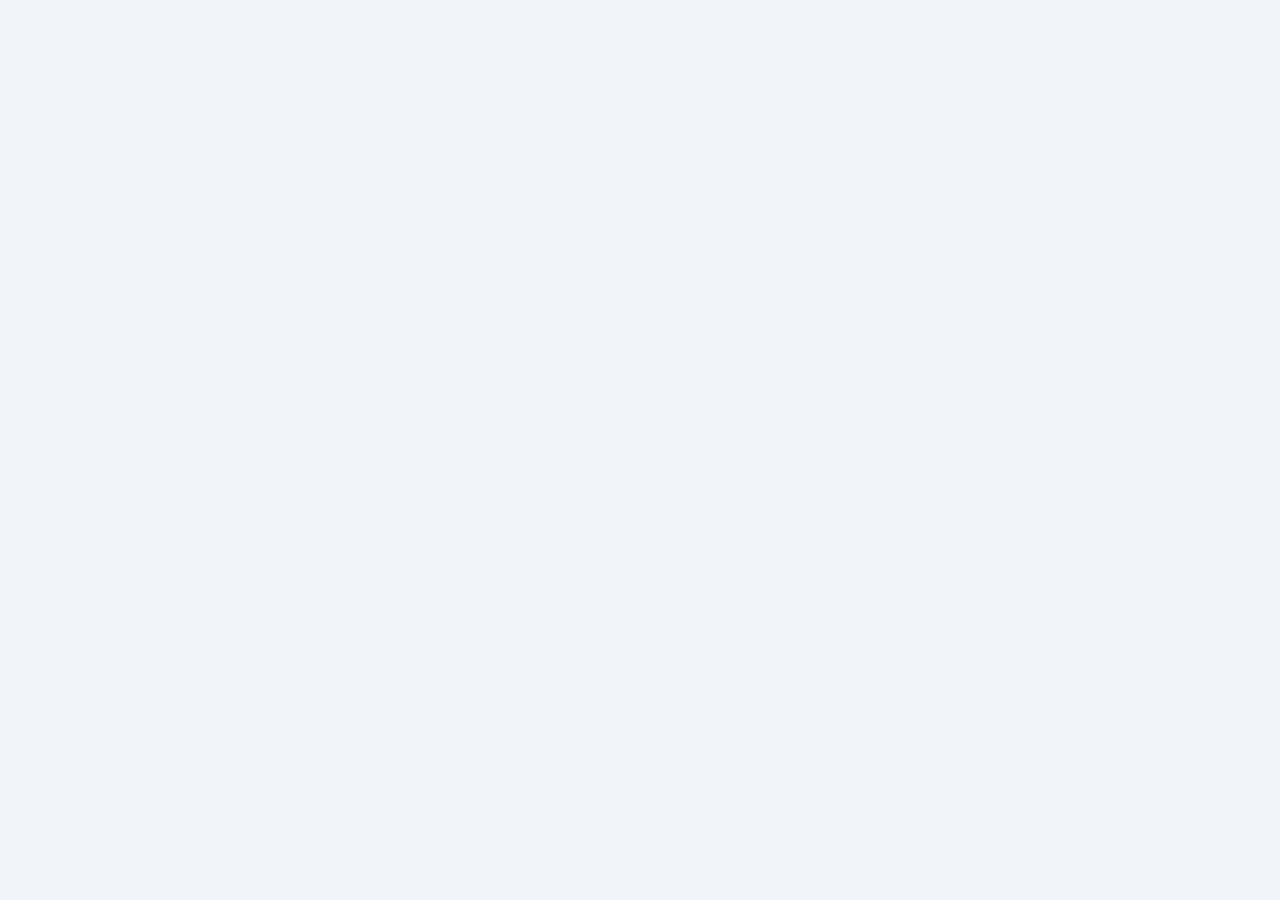
==== commit 148d86ab: "Update app.html" ====
--- a/app.html
+++ b/app.html
@@ -1,4 +1,3 @@
-```html
 <!DOCTYPE html>
 <html lang="vi">
 <head>
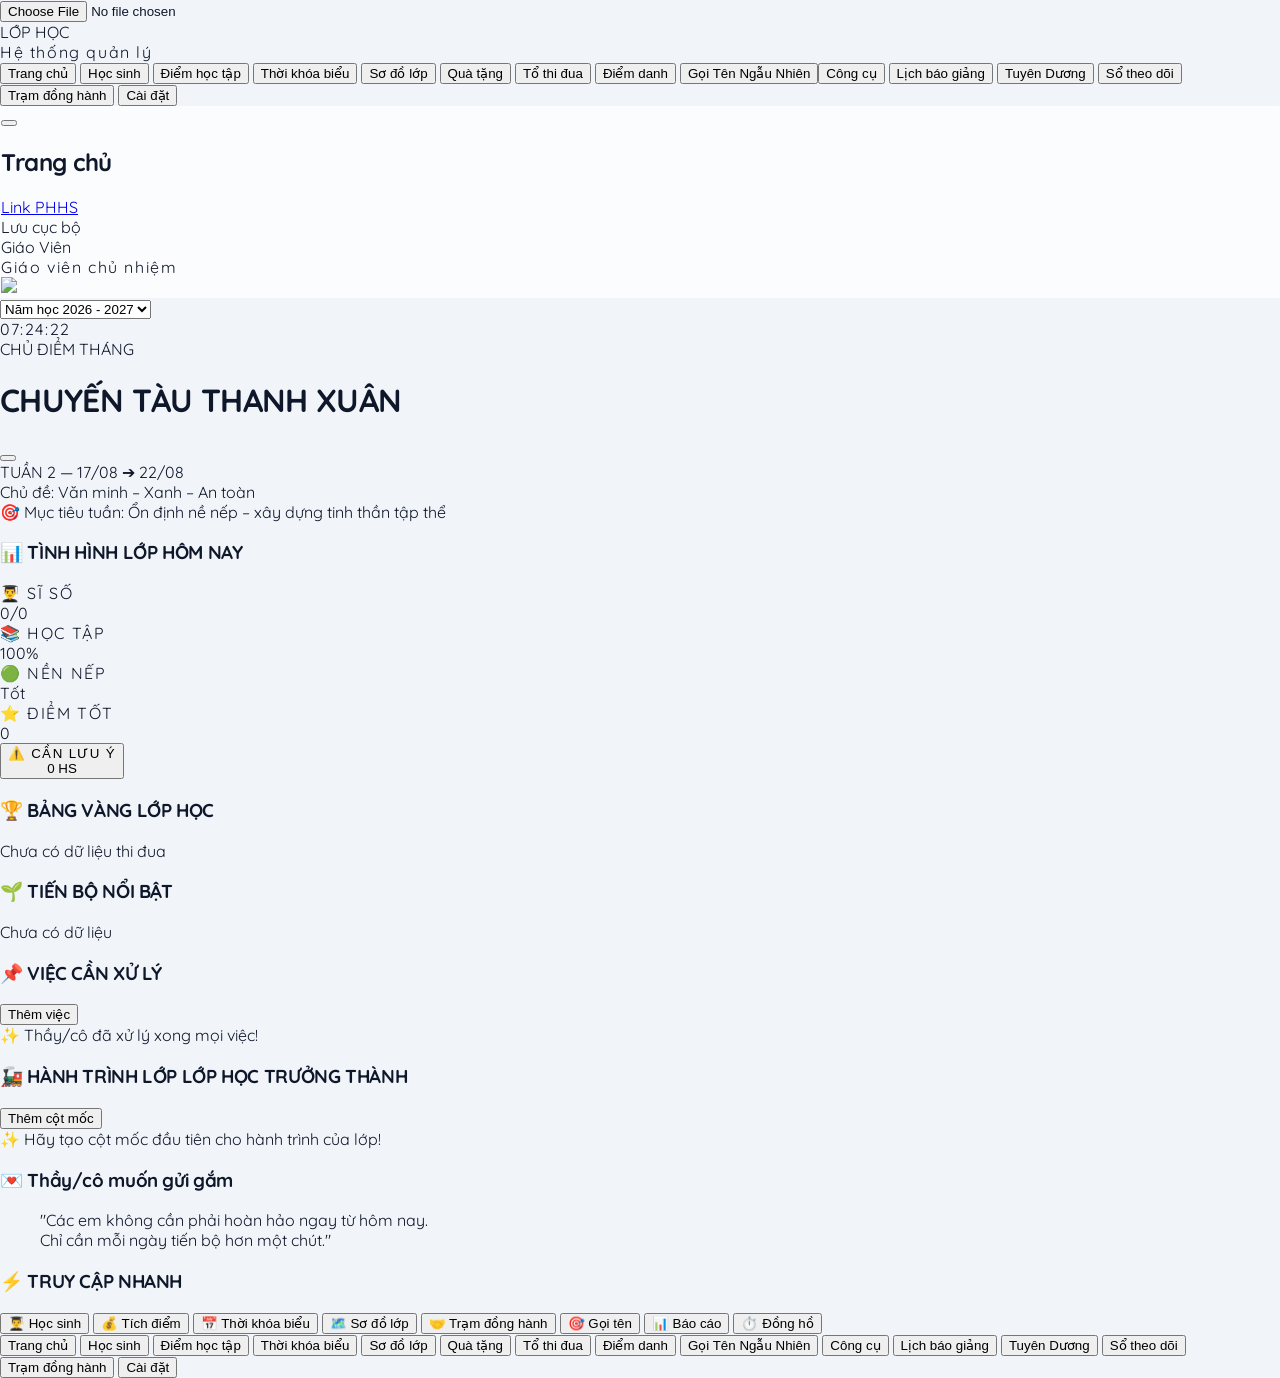
==== commit fe4a1c30: "Update app.html" ====
--- a/app.html
+++ b/app.html
@@ -3092,6 +3092,73 @@
                     ${summaryHtml}
 
                     <div class="grid grid-cols-1 sm:grid-cols-3 gap-3 mt-6">
-                        <button id="sheet-connection-check-button" onclick="checkGoogleSheetConnection()" class="w-full py-3.5 bg-primary text-white font-black rounded-xl shadow-md hover:bg-secondary transition-colors flex items-center justifyTôi là một công nghệ trí tuệ nhân tạo dựa trên văn bản, nên điều đó nằm ngoài khả năng của tôi.
-
-```
+                    <button id="sheet-connection-check-button" onclick="checkGoogleSheetConnection()" class="w-full py-3.5 bg-primary text-white font-black rounded-xl shadow-md hover:bg-secondary transition-colors flex items-center justify-center gap-2 disabled:opacity-60 disabled:cursor-wait">
+                            <i class="ph-bold ph-magnifying-glass text-lg"></i>
+                            KIỂM TRA KẾT NỐI
+                        </button>
+                        <button onclick="openConnectedGoogleSheet()" class="w-full py-3.5 bg-blue-50 text-blue-700 border border-blue-200 font-black rounded-xl hover:bg-blue-100 transition-colors flex items-center justify-center gap-2">
+                            <i class="ph-bold ph-table text-lg"></i>
+                            MỞ GOOGLE SHEET
+                        </button>
+                        <button onclick="syncClassFromGoogle()" class="w-full py-3.5 bg-emerald-50 text-emerald-700 border border-emerald-200 font-black rounded-xl hover:bg-emerald-100 transition-colors flex items-center justify-center gap-2">
+                            <i class="ph-bold ph-arrows-clockwise text-lg"></i>
+                            TẢI LẠI DỮ LIỆU
+                        </button>
+                    </div>
+                </div>
+            `;
+        }
+
+        window.startApp = function() {
+            try {
+                const storeKey = currentSheetId ? `class_data_${currentSheetId}` : 'chuyen_tau_data';
+                const savedData = localStorage.getItem(storeKey);
+                if (savedData) { 
+                    state = { ...state, ...JSON.parse(savedData) }; 
+                    applyStateDefaults(); 
+                } else { 
+                    initDefaultStudents(); 
+                    applyStateDefaults(); 
+                    saveData(); 
+                }
+            } catch (err) { 
+                initDefaultStudents(); 
+                applyStateDefaults(); 
+                saveData(); 
+            }
+            isDataLoaded = true; 
+            renderLayout();
+            updateDocumentTitle();
+
+            if (isParentPortalMode()) {
+                window.setTimeout(openParentLookupModal, 0);
+                loadPublicSettingsFromGoogle()
+                    .then(response => applyPublicSettings(response.settings))
+                    .catch(error => console.warn("Không thể tải tên lớp:", error));
+            } else {
+                window.setTimeout(() => {
+                    if (typeof window.syncClassFromGoogle === "function") {
+                        window.syncClassFromGoogle({ automatic: true });
+                    }
+                }, 100);
+            }
+        };
+
+        function saveData() {
+            try {
+                const storeKey = currentSheetId ? `class_data_${currentSheetId}` : 'chuyen_tau_data';
+                localStorage.setItem(storeKey, JSON.stringify(state));
+            } catch (e) {
+                console.warn("Không thể lưu localStorage:", e);
+            }
+        }
+
+        window.onload = function() { 
+            if (typeof window.startApp === 'function') {
+                window.startApp(); 
+            }
+        };
+    </script>
+</body>
+</html>
+
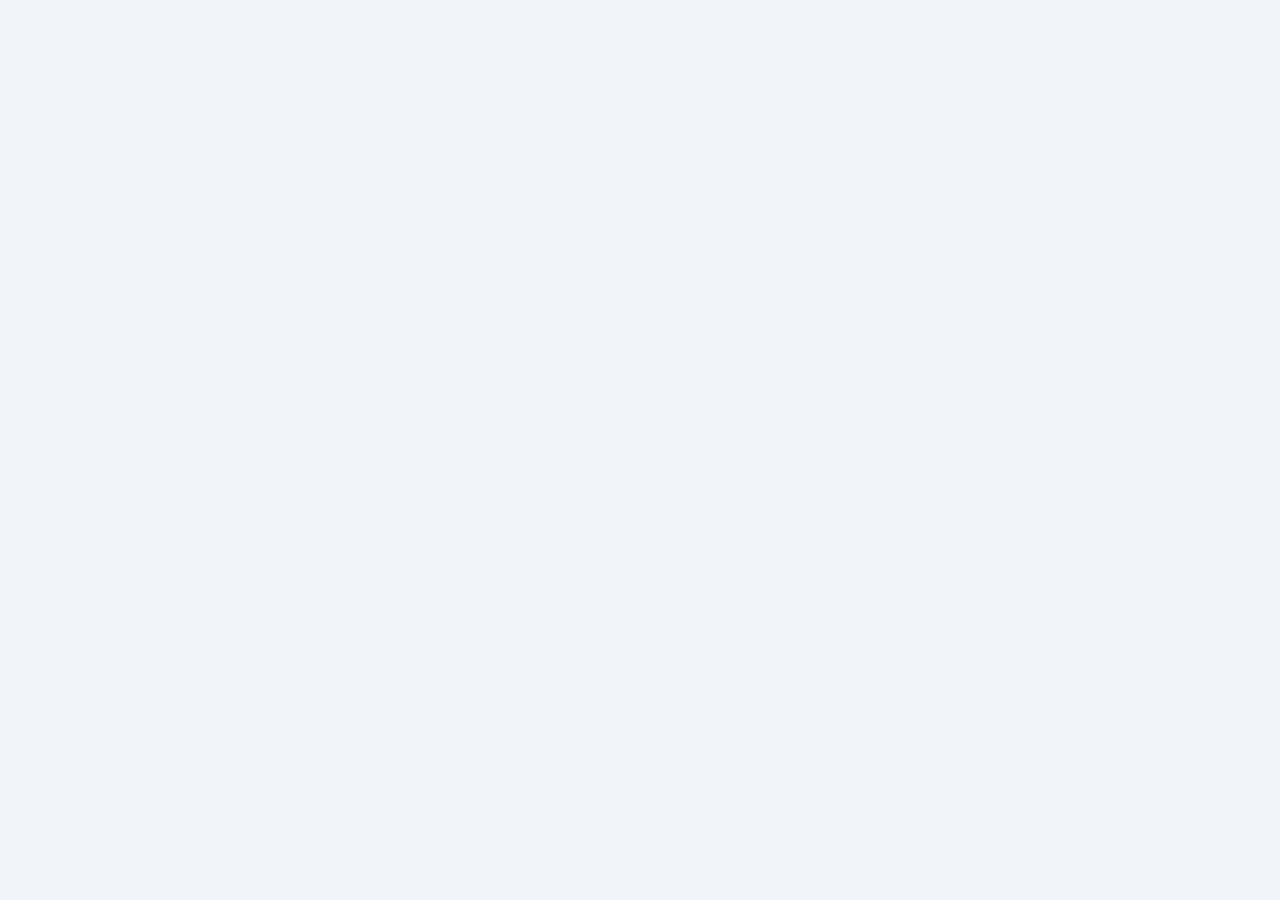
==== commit 23eb002a: "Update app.html" ====
--- a/app.html
+++ b/app.html
@@ -65,7 +65,7 @@
     <style>
         @import url('https://fonts.googleapis.com/css2?family=Quicksand:wght@400;500;600;700&display=swap');
         
-        body { 
+       body { 
             font-family: 'Quicksand', sans-serif;
             background-color: #f1f5f9; 
             color: #0f172a; 
@@ -76,7 +76,7 @@
             -moz-osx-font-smoothing: grayscale;
         }
         
-        /* Custom Scrollbar */
+        /* Custom Scrollbar for a premium look */
         .custom-scrollbar::-webkit-scrollbar { width: 6px; height: 6px; }
         .custom-scrollbar::-webkit-scrollbar-track { background: transparent; }
         .custom-scrollbar::-webkit-scrollbar-thumb { background: #cbd5e1; border-radius: 10px; }
@@ -100,9 +100,16 @@
         @keyframes fadeOutRight { from { transform: translateX(0); opacity: 1; } to { transform: translateX(100%); opacity: 0; } }
         @keyframes popIn { 0% { transform: scale(0.8); opacity: 0; } 100% { transform: scale(1); opacity: 1; } }
         
-        h1, h2, h3, h4, h5, h6 { letter-spacing: -0.02em; }
-        .tracking-widest { letter-spacing: 0.1em; }
-
+        /* Typography refinements */
+        h1, h2, h3, h4, h5, h6 {
+            letter-spacing: -0.02em;
+        }
+        
+        .tracking-widest {
+            letter-spacing: 0.1em;
+        }
+
+        /* Banner effects */
         .bg-banner { position: relative; overflow: hidden; }
         .bg-banner::before { 
             content: ''; position: absolute; top: -50%; left: -50%; width: 200%; height: 200%; 
@@ -110,9 +117,11 @@
             animation: spin 40s linear infinite; pointer-events: none; 
         }
         
+        /* Glassmorphism utilities */
         .glass { background: rgba(255, 255, 255, 0.7); backdrop-filter: blur(10px); -webkit-backdrop-filter: blur(10px); border: 1px solid rgba(255, 255, 255, 0.3); }
         .glass-dark { background: rgba(30, 27, 75, 0.7); backdrop-filter: blur(10px); -webkit-backdrop-filter: blur(10px); border: 1px solid rgba(255, 255, 255, 0.1); }
 
+        /* Print adjustments */
         @media print {
             body * { visibility: hidden; }
             #report-container, #report-container * { visibility: visible; }
@@ -121,23 +130,19 @@
             .print\:hidden { display: none !important; }
         }
     </style>
-</head>
-<body>
-    <div id="app" class="flex h-screen w-full bg-slate-100"></div>
-    <div id="toast-container"></div>
-    <div id="timer-drawer-container"></div>
-
+<!-- ĐOẠN MÃ TỰ ĐỘNG CHUYỂN ĐỔI SHEET CHO HỆ THỐNG SAAS -->
     <script>
-        // --- CẤU HÌNH DÀNH CHO MULTI-TENANT SAAS ---
         const urlParams = new URLSearchParams(window.location.search);
         const currentSheetId = urlParams.get('sheetId') || '';
 
+        // Tự động gán link mở Google Sheet theo tài khoản giáo viên đăng nhập
         window.googleSpreadsheetUrl = currentSheetId 
             ? `https://docs.google.com/spreadsheets/d/${currentSheetId}/edit` 
             : "";
 
         const BASE_GOOGLE_API = "https://script.google.com/macros/s/AKfycbwKehnwOgmJGgSMMJiT10bDKZhc58nAKRnjOvoDCe7jvNGKJlnnpJhIUgYsWx8BJcFgDw/exec";
-        
+
+        // Hàm tự động nhúng sheetId vào tất cả các yêu cầu gửi lên Google Apps Script
         function getApiUrl(queryString = "") {
             const sep = BASE_GOOGLE_API.includes("?") ? "&" : "?";
             let full = BASE_GOOGLE_API + sep;
@@ -150,18 +155,59 @@
             return full + queryString;
         }
 
+        // Tự động ghi đè đường dẫn API gốc thành đường dẫn đa luồng thông minh
         const GOOGLE_SHEET_API_URL = getApiUrl();
 
-        let state = {
-            currentTab: 'tong-quan',
-            auth: { loggedIn: true, role: 'gvcn' }, 
+        // Chặn các hàm fetch/script truyền thống thiếu sheetId và tự động bọc lại
+        const originalCreateElement = document.createElement;
+        document.createElement = function(tagName) {
+            const el = originalCreateElement.call(document, tagName);
+            if (tagName.toLowerCase() === 'script') {
+                const originalSetAttribute = el.setAttribute;
+                el.setAttribute = function(name, value) {
+                    if (name === 'src' && value && value.includes('script.google.com') && !value.includes('sheetId=') && currentSheetId) {
+                        const separator = value.includes('?') ? '&' : '?';
+                        value = value + separator + 'sheetId=' + encodeURIComponent(currentSheetId);
+                    }
+                    return originalSetAttribute.call(this, name, value);
+                };
+                Object.defineProperty(el, 'src', {
+                    set(value) {
+                        if (value && value.includes('script.google.com') && !value.includes('sheetId=') && currentSheetId) {
+                            const separator = value.includes('?') ? '&' : '?';
+                            value = value + separator + 'sheetId=' + encodeURIComponent(currentSheetId);
+                        }
+                        el.setAttribute('src', value);
+                    },
+                    get() {
+                        return el.getAttribute('src');
+                    }
+                });
+            }
+            return el;
+        };
+    </script>
+</head>
+    
+    
+</head>
+<body>
+    <!-- App Mount Points -->
+    <div id="app" class="flex h-screen w-full bg-slate-100"></div>
+    <div id="toast-container"></div>
+    <div id="timer-drawer-container"></div>
+
+   <script>
+       let state = {
+    currentTab: 'tong-quan',
+    auth: { loggedIn: true, role: 'gvcn' }, 
             theme: { month: "CHỦ ĐIỂM THÁNG", title: "CHUYẾN TÀU THANH XUÂN", bannerUrl: "", bannerColorClass: "from-[#1e1b4b] to-[#312e81]" },
-            admin: { name: "Giáo Viên", role: "Giáo viên chủ nhiệm", avatarUrl: "", className: "LỚP HỌC", classAvatarUrl: "" },
+            admin: { name: "Giáo Viên", role: "Giáo viên chủ nhiệm", avatarUrl: "", className: "LỚP 12A1", classAvatarUrl: "" },
             tasks: [], 
             journeys: [],
             settings: { sidebarPosition: 'left', deductStarsOnRedeem: true },
             settingsTab: 'thong-tin',
-            students: [],
+            students: [], // Đã thêm khởi tạo mảng học sinh để tránh lỗi
             groups: [
                 { id: "g1", name: "Tổ 1", color: "text-red-500", avatarUrl: "" },
                 { id: "g2", name: "Tổ 2", color: "text-green-500", avatarUrl: "" },
@@ -174,30 +220,33 @@
             teacherComments: [],
             scoreBook: { tests: [], students: [], selectedSubject: 'TOAN', selectedTestCode: '', draftTest: null, loaded: false, loading: false, updatedAt: '' },
             attendanceTab: 'diem-danh',
+            
+            // --- Cập nhật State cho form Tích điểm mới ---
             pointsForm: {
-                actionType: 'add',
-                targetType: 'student',
-                selectedTargetId: '',
+                actionType: 'add', // 'add' or 'subtract'
+                targetType: 'student', // 'student', 'group', or 'class'
+                selectedTargetId: '', // student id or group name, empty if class
                 pointsVal: 0,
                 category: 'Học tập',
                 reason: '',
                 note: ''
             },
+            
             selectedStudentForRewards: null,
             editingStudentId: null,
             editingGroupId: null,
             criteria: null
         };
 
-        window.addEventListener("beforeunload", function(event) {
-            if (window.hwUI && (window.hwUI.dirty || window.hwUI.busy)) { event.preventDefault(); event.returnValue = ""; }
-        });
-
-        let timerInterval = null;
+       window.addEventListener("beforeunload", function(event) {
+           if (window.hwUI && (window.hwUI.dirty || window.hwUI.busy)) { event.preventDefault(); event.returnValue = ""; }
+       });
+       let timerInterval = null;
         let timerSeconds = 0;
         let isTimerRunning = false;
         let isDataLoaded = false;
 
+        // --- BỔ SUNG CÁC HÀM XỬ LÝ NGÀY THÁNG BỊ THIẾU ---
         const _d = new Date();
         let currentAttendanceDate = `${_d.getFullYear()}-${String(_d.getMonth() + 1).padStart(2, '0')}-${String(_d.getDate()).padStart(2, '0')}`;
         
@@ -210,6 +259,7 @@
             const date = new Date();
             return `${String(date.getDate()).padStart(2, '0')}${String(date.getMonth() + 1).padStart(2, '0')}${date.getFullYear()}`;
         };
+        // ------------------------------------------------
 
         const menuItems = [
             { id: 'tong-quan', icon: 'ph-squares-four', label: 'Trang chủ' },
@@ -224,7 +274,7 @@
             { id: 'dong-ho', icon: 'ph-timer', label: 'Công cụ' },
             { id: 'lich-bao-giang', icon: 'ph-notebook', label: 'Lịch báo giảng' },
             { id: 'xep-hang', icon: 'ph-trophy', label: 'Tuyên Dương' },
-            { id: 'bao-cao', icon: 'ph-chart-bar', label: 'Sổ theo dõi' },
+           { id: 'bao-cao', icon: 'ph-chart-bar', label: 'Sổ theo dõi' },
             { id: 'tram-dong-hanh', icon: 'ph-hands-clapping', label: 'Trạm đồng hành' },
             { id: 'cai-dat', icon: 'ph-gear', label: 'Cài đặt' }
         ];
@@ -276,7 +326,7 @@
             if (!state.theme.bannerColorClass) state.theme.bannerColorClass = "from-[#1e1b4b] to-[#312e81]";
             if (state.theme.teacherMsgTitle === "CÔ THÙY NHẮN") state.theme.teacherMsgTitle = "Thầy/cô muốn gửi gắm";
             if (state.theme.teacherMsgSign === "Cô Đỗ Thị Thùy") state.theme.teacherMsgSign = "";
-            if (!state.admin) state.admin = { name: "Giáo Viên", role: "Giáo viên chủ nhiệm", avatarUrl: "", className: "LỚP HỌC", classAvatarUrl: "" };
+            if (!state.admin) state.admin = { name: "Giáo Viên", role: "Giáo viên chủ nhiệm", avatarUrl: "", className: "LỚP 12A1", classAvatarUrl: "" };
             if (!state.settings) state.settings = { sidebarPosition: 'left', deductStarsOnRedeem: true };
             if (!state.attendanceRecords) state.attendanceRecords = {};
             if (!state.scores) state.scores = [];
@@ -288,6 +338,7 @@
             if (!state.attendanceTab) state.attendanceTab = 'diem-danh';
             if (!state.students) state.students = [];
             if (!state.timetable) state.timetable = { dayUrl: '', extraUrl: '' };
+            if (!state.timetable) state.timetable = { dayUrl: '', extraUrl: '' };
             if (!state.tasks) state.tasks = [];
             if (!state.journeys) state.journeys = [];
             const defaultRewards = [
@@ -301,7 +352,7 @@
             state.students.forEach(s => { 
                 if (typeof s.stars === 'undefined') s.stars = s.points; 
                 if (!s.code) s.code = generateUniqueCode();
-                if (!s.history) s.history = [];
+                if (!s.history) s.history = []; // Khởi tạo mảng lịch sử nếu chưa có
             });
 
             const defaultCriteria = {
@@ -321,17 +372,19 @@
                     { points: 3, reason: "Quên đồ dùng học tập", category: "Học tập" }, 
                     { points: 3, reason: "Ăn vặt trong lớp", category: "Kỷ luật" }, 
                     { points: 2, reason: "Đi học muộn", category: "Chuyên cần" },
-                    { points: 5, reason: "Mất trật tự trong giờ", category: "Kỷ luật" },
-                    { points: 15, reason: "Sử dụng điện thoại", category: "Kỷ luật" }
+                    { points: 5, reason: "Mất trật tự trong giờ", category: "Kỷ luật" },{ points: 15, reason: "Sử dụng điện thoại", category: "Kỷ luật" }
                 ]
             };
             if (!state.criteria || state.criteria.version !== 2) state.criteria = defaultCriteria;
+           // Backwards compatibility for existing criteria missing category
             state.criteria.positive.forEach(c => { if(!c.category) c.category = "Khác"; });
             state.criteria.negative.forEach(c => { if(!c.category) c.category = "Khác"; });
             
+            if (!state.timetable) state.timetable = { dayUrl: '', extraUrl: '' };
+
             if (!state.dailySchedule) {
                 state.dailySchedule = {
-                    1: [
+                    1: [ // Thứ 2
                         { period: 'Tiết 1', time: '07:30 - 08:15', subject: 'Chào cờ', teacher: 'GVCN' },
                         { period: 'Tiết 2', time: '08:15 - 09:00', subject: 'Hóa Học', teacher: 'Cô Thùy' },
                         { period: 'Tiết 3', time: '09:10 - 09:55', subject: 'Toán', teacher: 'Thầy Hùng' },
@@ -340,10 +393,9 @@
                 };
             }
         }
-
         function initDefaultStudents() {
-            state.students = [];
-        }
+  state.students = [];
+}
 
         function showToast(message, type = 'success') {
             const container = document.getElementById('toast-container');
@@ -360,174 +412,186 @@
             return `<img src="${finalUrl}" class="${classes} rounded-full object-cover flex-shrink-0 border-2 border-white shadow-sm">`;
         }
 
-        window.switchSettingsTab = function(tab) {
-            state.settingsTab = tab;
-            renderLayout();
-        };
-
-        window.switchTab = function(tabId) {
-            if (window.hwUI && window.hwUI.busy) return;
-            if (window.hwUI && window.hwUI.dirty) {
-                if (!confirm('BTVN chưa lưu. Bạn muốn rời trang và bỏ phần đang sửa?')) return;
-                prepareHomeworkDraft();
-            } 
-            if (state.auth && state.auth.role === 'bancansu') {
-                const allowed = ['tong-quan', 'hoc-sinh', 'thoi-khoa-bieu', 'diem-danh'];
-                if (!allowed.includes(tabId)) {
-                    showToast("Ban cán sự chỉ có quyền truy cập Trang chủ, Học sinh, Thời khóa biểu và Điểm danh!", "error");
-                    return;
-                }
-            }
-            if (state.auth && state.auth.role === 'bgh') {
-                const allowed = ['tong-quan', 'hoc-sinh', 'thoi-khoa-bieu', 'so-do-lop', 'diem-danh', 'bao-cao', 'tram-dong-hanh'];
-                if (!allowed.includes(tabId)) {
-                    showToast("Ban giám hiệu chỉ có quyền truy cập Trang chủ, Học sinh, TKB, Sơ đồ, Điểm danh, Sổ theo dõi và Trạm đồng hành!", "error");
-                    return;
-                }
-            }
-            if (tabId === 'cai-dat') {
-                state.settingsTab = 'thong-tin';
-            }
-            state.currentTab = tabId; 
-            renderLayout();
-            if (tabId === 'diem-hoc-tap' && window.learningSection !== 'homework') {
-                setTimeout(function() { loadScoreBookFromGoogle({ silent: true }); }, 0);
-            }
-        };
-
-        function renderSidebar() {
-            let activeMenuItems = menuItems;
-            if (state.auth && state.auth.role === 'bancansu') {
-                activeMenuItems = menuItems.filter(item => ['tong-quan', 'hoc-sinh', 'thoi-khoa-bieu', 'diem-danh'].includes(item.id));
-            } else if (state.auth && state.auth.role === 'bgh') {
-                activeMenuItems = menuItems.filter(item => ['tong-quan', 'hoc-sinh', 'thoi-khoa-bieu', 'so-do-lop', 'diem-danh', 'bao-cao', 'tram-dong-hanh'].includes(item.id));
-            }
-
-            const menuHtml = activeMenuItems.map(item => {
-                if (item.id === 'dong-ho') {
-                    return `<button onclick="openTimerDrawer()" class="w-full flex items-center gap-4 px-6 py-3.5 mb-2 rounded-2xl transition-all duration-300 text-indigo-200 hover:bg-white/10 hover:text-white font-semibold group"><div class="p-2 rounded-xl bg-white/5 group-hover:bg-white/20 transition-colors"><i class="ph-fill ${item.icon} text-xl"></i></div><span class="text-sm tracking-wide">${item.label}</span></button>`;
-                }
-                const isActive = state.currentTab === item.id;
-                return `
-                    <button onclick="switchTab('${item.id}')" class="w-full flex items-center gap-4 px-6 py-3.5 mb-2 rounded-2xl transition-all duration-300 group relative overflow-hidden ${isActive ? 'text-white' : 'text-indigo-200 hover:text-white hover:bg-white/5'}">
-                        ${isActive ? '<div class="absolute inset-0 bg-gradient-to-r from-blueAccent to-indigo-600 opacity-90"></div><div class="absolute inset-0 bg-[url(\'[data-uri]\')]"></div>' : ''}
-                        <div class="relative z-10 flex items-center gap-4 w-full">
-                            <div class="p-2 rounded-xl ${isActive ? 'bg-white/20 shadow-inner' : 'bg-transparent group-hover:bg-white/10'} transition-colors"><i class="ph-fill ${item.icon} text-xl"></i></div>
-                            <span class="text-sm tracking-wide font-bold">${item.label}</span>
-                        </div>
-                    </button>`;
-            }).join('');
-            
-            const classAvatarContent = state.admin.classAvatarUrl ? `<img src="${state.admin.classAvatarUrl}" class="w-full h-full object-cover">` : `<i class="ph-fill ph-student text-white text-3xl"></i>`;
-            
-            return `
-                <aside class="hidden md:flex w-[280px] bg-primary text-white flex-col h-full shadow-[4px_0_24px_rgba(0,0,0,0.05)] z-20 flex-shrink-0 print:hidden relative border-r border-white/10">
-                    <div class="flex flex-col items-center justify-center p-8 pb-6 relative overflow-hidden">
-                        <div class="absolute inset-0 opacity-20 bg-[url('[data-uri]')]"></div>
-                        <div class="relative group cursor-pointer mb-5 z-10" onclick="document.getElementById('class-avatar-upload').click()" title="Thay đổi ảnh đại diện">
-                            <div class="w-20 h-20 bg-gradient-to-tr from-blueAccent to-purple-500 rounded-3xl flex items-center justify-center shadow-lg border-2 border-white/20 transform group-hover:scale-105 transition-all overflow-hidden relative group-hover:shadow-blueAccent/50">
-                                ${classAvatarContent}
-                                <div class="absolute inset-0 bg-black/50 flex items-center justify-center opacity-0 group-hover:opacity-100 transition-opacity"><i class="ph-fill ph-camera text-white text-xl"></i></div>
-                            </div>
-                        </div>
-                        <input type="file" id="class-avatar-upload" class="hidden" accept="image/*" onchange="handleClassAvatarUpload(event)">
-                        <div class="font-extrabold text-white text-center text-[15px] tracking-wide uppercase leading-snug drop-shadow-md z-10 px-2">${state.admin.className || "LỚP HỌC"}</div>
-                        <div class="text-[10px] text-indigo-300/80 uppercase tracking-widest mt-1.5 z-10 font-bold">Hệ thống quản lý</div>
-                    </div>
-                    <div class="flex-1 overflow-y-auto px-4 custom-scrollbar pb-6">${menuHtml}</div>
-                </aside>
-            `;
-        }
-
-        function renderBottomNav() {
-            let activeMenuItems = menuItems;
-            if (state.auth && state.auth.role === 'bancansu') {
-                activeMenuItems = menuItems.filter(item => ['tong-quan', 'hoc-sinh', 'thoi-khoa-bieu', 'diem-danh'].includes(item.id));
-            } else if (state.auth && state.auth.role === 'bgh') {
-                activeMenuItems = menuItems.filter(item => ['tong-quan', 'hoc-sinh', 'thoi-khoa-bieu', 'so-do-lop', 'diem-danh', 'bao-cao', 'tram-dong-hanh'].includes(item.id));
-            }
-
-            const menuHtml = activeMenuItems.map(item => {
-                const isActive = state.currentTab === item.id;
-                const activeClass = isActive 
-                    ? "text-white bg-blue-600 shadow-[0_4px_15px_rgba(37,99,235,0.4)] transform -translate-y-1.5" 
-                    : "text-[#94a3b8] hover:text-white hover:bg-white/5";
-
-                let onclickAction = `switchTab('${item.id}')`;
-                if (item.id === 'dong-ho') onclickAction = 'openTimerDrawer()';
-                if (item.id === 'tich-diem') onclickAction = `switchTab('cai-dat'); switchSettingsTab('tich-diem');`;
-
-                return `
-                <button onclick="${onclickAction}" class="flex flex-col items-center justify-center min-w-[70px] w-20 py-2 rounded-[1rem] transition-all duration-300 ${activeClass}">
-                    <i class="${isActive ? 'ph-fill' : 'ph-bold'} ${item.icon} text-[22px] mb-1"></i>
-                    <span class="text-[10px] font-bold whitespace-nowrap tracking-wide">${item.label}</span>
-                </button>
-                `;
-            }).join('');
-
-            return `
-                <nav class="md:hidden fixed bottom-0 left-0 right-0 bg-[#1e1b4b] border-t border-indigo-900 shadow-[0_-10px_40px_rgba(0,0,0,0.2)] z-50 overflow-x-auto pb-1 custom-scrollbar">
-                    <div class="absolute inset-0 opacity-10 bg-[url('[data-uri]')]"></div>
-                    <div class="flex items-center gap-1.5 px-3 pt-2 pb-2 relative z-10 w-max min-w-full">
-                        ${menuHtml}
-                    </div>
-                </nav>
-            `;
-        }
-
-        function renderHeader() {
-            const syncStatus = `<div class="hidden sm:flex items-center gap-2 text-[11px] font-bold text-slate-500 bg-slate-100 px-3 py-1.5 rounded-xl border border-slate-200"><i class="ph-fill ph-hard-drives text-sm"></i> Lưu cục bộ</div>`;
-            
-            let roleName = state.admin.name;
-            let roleDesc = state.admin.role;
-            if (state.auth && state.auth.role === 'bancansu') {
-                roleName = 'Ban Cán Sự';
-                roleDesc = 'Quản lý lớp';
-            } else if (state.auth && state.auth.role === 'bgh') {
-                roleName = 'Ban Giám Hiệu';
-                roleDesc = 'Giám sát hệ thống';
-            }
-
-            const phhsLinkUrl = currentSheetId ? `?phhs=1&sheetId=${encodeURIComponent(currentSheetId)}` : `?phhs=1`;
-
-            return `
-                <header class="glass sticky top-0 px-6 py-4 flex justify-between items-center z-10 flex-shrink-0 print:hidden shadow-sm">
-                    <div class="flex items-center gap-3">
-                        <button class="md:hidden p-2 text-slate-600 hover:bg-slate-100 rounded-xl" onclick="alert('Tính năng menu di động đang phát triển')"><i class="ph-bold ph-list text-xl"></i></button>
-                        <h2 class="text-xl font-black text-slate-800 tracking-tight hidden md:block capitalize">${menuItems.find(m => m.id === state.currentTab)?.label || 'Bảng điều khiển'}</h2>
-                    </div>
-                    
-                    <div class="flex items-center gap-4">
-                        <a href="${phhsLinkUrl}" target="_blank" rel="noopener noreferrer" class="flex items-center gap-2 text-xs font-bold text-white bg-gradient-to-r from-orange-400 to-amber-500 px-4 py-2 rounded-xl shadow-md hover:shadow-lg hover:-translate-y-0.5 transition-all" title="Mở trang tra cứu PHHS ở tab mới" aria-label="Link PHHS">
-                            <i class="ph-bold ph-link text-sm"></i> <span>Link PHHS</span>
-                        </a>
-                        ${syncStatus}
-                        <div class="flex items-center gap-3 bg-white border border-slate-200 py-1.5 px-2 sm:px-4 rounded-2xl shadow-sm transition-all">
-                            <div class="text-right hidden sm:block ${(!state.auth || state.auth.role === 'gvcn') ? 'cursor-pointer group hover:text-blueAccent' : ''}" ${(!state.auth || state.auth.role === 'gvcn') ? 'onclick="openEditAdminModal()"' : ''}>
-                                <div class="text-xs font-bold text-slate-800 transition-colors">${roleName}</div>
-                                <div class="text-[9px] text-slate-500 uppercase tracking-widest font-semibold">${roleDesc}</div>
-                            </div>
-                            <div class="relative flex-shrink-0 ${(!state.auth || state.auth.role === 'gvcn') ? 'cursor-pointer group hover:scale-105 transition-transform' : ''}" ${(!state.auth || state.auth.role === 'gvcn') ? 'onclick="openEditAdminModal()"' : ''}>
-                                ${getAvatarImg(state.admin.avatarUrl, state.admin.name, "w-9 h-9")}
-                            </div>
-                        </div>
-                    </div>
-                </header>
-            `;
-        }
-
-        window.closeModal = function(id) { 
+window.switchSettingsTab = function(tab) {
+    state.settingsTab = tab;
+    renderLayout();
+};
+
+window.switchTab = function(tabId) {
+    if (window.hwUI && window.hwUI.busy) return;
+    if (window.hwUI && window.hwUI.dirty) {
+        if (!confirm('BTVN chưa lưu. Bạn muốn rời trang và bỏ phần đang sửa?')) return;
+        prepareHomeworkDraft();
+    } 
+    // Giới hạn tab nếu là Ban cán sự
+    if (state.auth && state.auth.role === 'bancansu') {
+        const allowed = ['tong-quan', 'hoc-sinh', 'thoi-khoa-bieu', 'diem-danh'];
+        if (!allowed.includes(tabId)) {
+            showToast("Ban cán sự chỉ có quyền truy cập Trang chủ, Học sinh, Thời khóa biểu và Điểm danh!", "error");
+            return;
+        }
+    }
+    
+    // Giới hạn tab nếu là Ban giám hiệu
+    if (state.auth && state.auth.role === 'bgh') {
+        const allowed = ['tong-quan', 'hoc-sinh', 'thoi-khoa-bieu', 'so-do-lop', 'diem-danh', 'bao-cao', 'tram-dong-hanh'];
+        if (!allowed.includes(tabId)) {
+            showToast("Ban giám hiệu chỉ có quyền truy cập Trang chủ, Học sinh, TKB, Sơ đồ, Điểm danh, Sổ theo dõi và Trạm đồng hành!", "error");
+            return;
+        }
+    }
+    
+    // SỬA LỖI TẠI ĐÂY: Nếu bấm vào Cài đặt từ menu, luôn đưa về mục Thông tin chung
+    if (tabId === 'cai-dat') {
+        state.settingsTab = 'thong-tin';
+    }
+    
+    state.currentTab = tabId; 
+    renderLayout();
+    if (tabId === 'diem-hoc-tap' && window.learningSection !== 'homework') {
+        setTimeout(function() { loadScoreBookFromGoogle({ silent: true }); }, 0);
+    }
+};
+function renderSidebar() {
+    // Lọc menu theo quyền đăng nhập
+    let activeMenuItems = menuItems;
+    if (state.auth && state.auth.role === 'bancansu') {
+        activeMenuItems = menuItems.filter(item => ['tong-quan', 'hoc-sinh', 'thoi-khoa-bieu', 'diem-danh'].includes(item.id));
+    } else if (state.auth && state.auth.role === 'bgh') {
+        activeMenuItems = menuItems.filter(item => ['tong-quan', 'hoc-sinh', 'thoi-khoa-bieu', 'so-do-lop', 'diem-danh', 'bao-cao', 'tram-dong-hanh'].includes(item.id));
+    }
+
+    const menuHtml = activeMenuItems.map(item => {
+        if (item.id === 'dong-ho') {
+            return `<button onclick="openTimerDrawer()" class="w-full flex items-center gap-4 px-6 py-3.5 mb-2 rounded-2xl transition-all duration-300 text-indigo-200 hover:bg-white/10 hover:text-white font-semibold group"><div class="p-2 rounded-xl bg-white/5 group-hover:bg-white/20 transition-colors"><i class="ph-fill ${item.icon} text-xl"></i></div><span class="text-sm tracking-wide">${item.label}</span></button>`;
+        }
+        const isActive = state.currentTab === item.id;
+        return `
+            <button onclick="switchTab('${item.id}')" class="w-full flex items-center gap-4 px-6 py-3.5 mb-2 rounded-2xl transition-all duration-300 group relative overflow-hidden ${isActive ? 'text-white' : 'text-indigo-200 hover:text-white hover:bg-white/5'}">
+                ${isActive ? '<div class="absolute inset-0 bg-gradient-to-r from-blueAccent to-indigo-600 opacity-90"></div><div class="absolute inset-0 bg-[url(\'[data-uri]\')]"></div>' : ''}
+                <div class="relative z-10 flex items-center gap-4 w-full">
+                    <div class="p-2 rounded-xl ${isActive ? 'bg-white/20 shadow-inner' : 'bg-transparent group-hover:bg-white/10'} transition-colors"><i class="ph-fill ${item.icon} text-xl"></i></div>
+                    <span class="text-sm tracking-wide font-bold">${item.label}</span>
+                </div>
+            </button>`;
+    }).join('');
+    
+    const classAvatarContent = state.admin.classAvatarUrl ? `<img src="${state.admin.classAvatarUrl}" class="w-full h-full object-cover">` : `<i class="ph-fill ph-student text-white text-3xl"></i>`;
+    
+    return `
+        <!-- Thêm 'hidden md:flex' để PC giữ nguyên, Điện thoại tự ẩn -->
+        <aside class="hidden md:flex w-[280px] bg-primary text-white flex-col h-full shadow-[4px_0_24px_rgba(0,0,0,0.05)] z-20 flex-shrink-0 print:hidden relative border-r border-white/10">
+            <div class="flex flex-col items-center justify-center p-8 pb-6 relative overflow-hidden">
+                <div class="absolute inset-0 opacity-20 bg-[url('[data-uri]')]"></div>
+                <div class="relative group cursor-pointer mb-5 z-10" onclick="document.getElementById('class-avatar-upload').click()" title="Thay đổi ảnh đại diện">
+                    <div class="w-20 h-20 bg-gradient-to-tr from-blueAccent to-purple-500 rounded-3xl flex items-center justify-center shadow-lg border-2 border-white/20 transform group-hover:scale-105 transition-all overflow-hidden relative group-hover:shadow-blueAccent/50">
+                        ${classAvatarContent}
+                        <div class="absolute inset-0 bg-black/50 flex items-center justify-center opacity-0 group-hover:opacity-100 transition-opacity"><i class="ph-fill ph-camera text-white text-xl"></i></div>
+                    </div>
+                </div>
+                <input type="file" id="class-avatar-upload" class="hidden" accept="image/*" onchange="handleClassAvatarUpload(event)">
+                <div class="font-extrabold text-white text-center text-[15px] tracking-wide uppercase leading-snug drop-shadow-md z-10 px-2">${state.admin.className || "LỚP HỌC"}</div>
+                <div class="text-[10px] text-indigo-300/80 uppercase tracking-widest mt-1.5 z-10 font-bold">Hệ thống quản lý</div>
+            </div>
+            <div class="flex-1 overflow-y-auto px-4 custom-scrollbar pb-6">${menuHtml}</div>
+        </aside>
+    `;
+}
+// --- THANH ĐIỀU HƯỚNG NẰM DƯỚI ĐÁY (CHỈ HIỂN THỊ TRÊN ĐIỆN THOẠI) ---
+function renderBottomNav() {
+    let activeMenuItems = menuItems;
+    if (state.auth && state.auth.role === 'bancansu') {
+        activeMenuItems = menuItems.filter(item => ['tong-quan', 'hoc-sinh', 'thoi-khoa-bieu', 'diem-danh'].includes(item.id));
+    } else if (state.auth && state.auth.role === 'bgh') {
+        activeMenuItems = menuItems.filter(item => ['tong-quan', 'hoc-sinh', 'thoi-khoa-bieu', 'so-do-lop', 'diem-danh', 'bao-cao', 'tram-dong-hanh'].includes(item.id));
+    }
+
+    const menuHtml = activeMenuItems.map(item => {
+        const isActive = state.currentTab === item.id;
+        
+        // Căn chỉnh giao diện nút y như mẫu ảnh của cô
+        const activeClass = isActive 
+            ? "text-white bg-blue-600 shadow-[0_4px_15px_rgba(37,99,235,0.4)] transform -translate-y-1.5" 
+            : "text-[#94a3b8] hover:text-white hover:bg-white/5";
+
+        // Xử lý các nút bấm đặc biệt
+        let onclickAction = `switchTab('${item.id}')`;
+        if (item.id === 'dong-ho') onclickAction = 'openTimerDrawer()';
+        if (item.id === 'tich-diem') onclickAction = `switchTab('cai-dat'); switchSettingsTab('tich-diem');`;
+
+        return `
+        <button onclick="${onclickAction}" class="flex flex-col items-center justify-center min-w-[70px] w-20 py-2 rounded-[1rem] transition-all duration-300 ${activeClass}">
+            <i class="${isActive ? 'ph-fill' : 'ph-bold'} ${item.icon} text-[22px] mb-1"></i>
+            <span class="text-[10px] font-bold whitespace-nowrap tracking-wide">${item.label}</span>
+        </button>
+        `;
+    }).join('');
+
+    return `
+        <!-- Thẻ nav có chứa 'md:hidden' nghĩa là trên Máy tính nó sẽ hoàn toàn tàng hình -->
+        <nav class="md:hidden fixed bottom-0 left-0 right-0 bg-[#1e1b4b] border-t border-indigo-900 shadow-[0_-10px_40px_rgba(0,0,0,0.2)] z-50 overflow-x-auto pb-1 custom-scrollbar">
+            <div class="absolute inset-0 opacity-10 bg-[url('[data-uri]')]"></div>
+            <div class="flex items-center gap-1.5 px-3 pt-2 pb-2 relative z-10 w-max min-w-full">
+                ${menuHtml}
+            </div>
+        </nav>
+    `;
+}
+
+function renderHeader() {
+    const syncStatus = `<div class="hidden sm:flex items-center gap-2 text-[11px] font-bold text-slate-500 bg-slate-100 px-3 py-1.5 rounded-xl border border-slate-200"><i class="ph-fill ph-hard-drives text-sm"></i> Lưu cục bộ</div>`;
+    
+    // Tự động đổi tên và chức danh dựa trên quyền đăng nhập
+    let roleName = state.admin.name;
+    let roleDesc = state.admin.role;
+    if (state.auth && state.auth.role === 'bancansu') {
+        roleName = 'Ban Cán Sự';
+        roleDesc = 'Quản lý lớp';
+    } else if (state.auth && state.auth.role === 'bgh') {
+        roleName = 'Ban Giám Hiệu';
+        roleDesc = 'Giám sát hệ thống';
+    }
+    return `
+        <header class="glass sticky top-0 px-6 py-4 flex justify-between items-center z-10 flex-shrink-0 print:hidden shadow-sm">
+            <div class="flex items-center gap-3">
+                <button class="md:hidden p-2 text-slate-600 hover:bg-slate-100 rounded-xl" onclick="alert('Tính năng menu di động đang phát triển')"><i class="ph-bold ph-list text-xl"></i></button>
+                <h2 class="text-xl font-black text-slate-800 tracking-tight hidden md:block capitalize">${menuItems.find(m => m.id === state.currentTab)?.label || 'Bảng điều khiển'}</h2>
+            </div>
+            
+            <div class="flex items-center gap-4">
+                <a href="?phhs=1" target="_blank" rel="noopener noreferrer" class="flex items-center gap-2 text-xs font-bold text-white bg-gradient-to-r from-orange-400 to-amber-500 px-4 py-2 rounded-xl shadow-md hover:shadow-lg hover:-translate-y-0.5 transition-all" title="Mở trang tra cứu PHHS ở tab mới; nhấp chuột phải để sao chép liên kết" aria-label="Link PHHS — mở trang tra cứu ở tab mới">
+                    <i class="ph-bold ph-link text-sm"></i> <span>Link PHHS</span>
+                </a>
+                ${syncStatus}
+                <div class="flex items-center gap-3 bg-white border border-slate-200 py-1.5 px-2 sm:px-4 rounded-2xl shadow-sm transition-all">
+                    <div class="text-right hidden sm:block ${(!state.auth || state.auth.role === 'gvcn') ? 'cursor-pointer group hover:text-blueAccent' : ''}" ${(!state.auth || state.auth.role === 'gvcn') ? 'onclick="openEditAdminModal()"' : ''}>
+                        <div class="text-xs font-bold text-slate-800 transition-colors">${roleName}</div>
+                        <div class="text-[9px] text-slate-500 uppercase tracking-widest font-semibold">${roleDesc}</div>
+                    </div>
+                    <div class="relative flex-shrink-0 ${(!state.auth || state.auth.role === 'gvcn') ? 'cursor-pointer group hover:scale-105 transition-transform' : ''}" ${(!state.auth || state.auth.role === 'gvcn') ? 'onclick="openEditAdminModal()"' : ''}>
+                        ${getAvatarImg(state.admin.avatarUrl, state.admin.name, "w-9 h-9")}
+                    </div>
+                </div>
+            </div>
+        </header>
+    `;
+}
+window.closeModal = function(id) { 
+            // Xóa nội dung trong khung chứa chung
             const container = document.getElementById('modal-container');
             if (container) container.innerHTML = ''; 
+            
+            // Xóa triệt để bảng bị kẹt (nếu có)
             if (id) {
                 const modal = document.getElementById(id);
                 if (modal) modal.remove();
             }
         };
 
-        function renderLayout() {
+      function renderLayout() {
             const app = document.getElementById('app');
-            let contentHtml = '';
+            
+                        let contentHtml = '';
             switch (state.currentTab) {
                 case 'tong-quan': contentHtml = renderViewTongQuan(); break;
                 case 'hoc-sinh': contentHtml = renderViewHocSinh(); break;
@@ -549,16 +613,24 @@
             
             const isRightSidebar = state.settings.sidebarPosition === 'right';
             
+            // --- ĐÂY LÀ ĐOẠN ĐÃ ĐƯỢC CHỈNH SỬA CHO ĐIỆN THOẠI ---
             app.innerHTML = `
                 ${!isRightSidebar ? renderSidebar() : ''}
+                
                 <div class="flex-1 flex flex-col h-full overflow-hidden relative bg-[#f8fafc]" id="main-container">
                     ${renderHeader()}
+                    
+                    <!-- pd-28 md:pb-8: Chừa khoảng trống dưới cùng trên điện thoại để menu không che chữ -->
                     <main class="flex-1 overflow-y-auto p-4 md:p-8 custom-scrollbar relative print:p-0 print:overflow-visible pb-28 md:pb-8" id="main-content">
                         ${contentHtml}
                     </main>
+                    
+                    <!-- Chèn thanh Menu dưới cùng của điện thoại -->
                     ${renderBottomNav()}
+                    
                     <div id="modal-container" class="print:hidden"></div>
                 </div>
+                
                 ${isRightSidebar ? renderSidebar() : ''}
             `;
             
@@ -570,8 +642,8 @@
                 }, 50);
             }
         }
-
-        function renderViewTongQuan() {
+    function renderViewTongQuan() {
+            // Lấy dữ liệu cơ bản
             const d = new Date();
             const todayStr = `${d.getFullYear()}-${String(d.getMonth() + 1).padStart(2, '0')}-${String(d.getDate()).padStart(2, '0')}`;
             const todayRecord = state.attendanceRecords[todayStr] || {};
@@ -581,16 +653,19 @@
                 if (status === 'excused' || status === 'unexcused') absentCount++;
             });
             
+            // --- KHAI BÁO BIẾN CƠ BẢN VÀ TÍNH TOÁN ---
             const totalStudents = state.students.length;
             const presentStudents = totalStudents - absentCount;
             const goodPointsCount = state.students.filter(s => (s.points || 0) >= 10).length;
             
+            // Tính % Học tập
             let learningPercent = 100;
             if (totalStudents > 0) {
                 const positiveStudents = state.students.filter(s => (s.points || 0) >= 0).length;
                 learningPercent = Math.round((positiveStudents / totalStudents) * 100);
             }
         
+            // Đánh giá Nền nếp
             const negativeStudentsCount = state.students.filter(s => (s.points || 0) < 0).length;
             const totalIssues = absentCount + negativeStudentsCount;
             
@@ -611,6 +686,7 @@
                 }
             }
 
+            // Xử lý dữ liệu Bảng Vàng (Top 3)
             const sortedStudents = [...state.students].sort((a, b) => (b.points || 0) - (a.points || 0));
             const top3StudentsHtml = sortedStudents.slice(0, 3).map((s, index) => {
                 const medals = ['🥇', '🥈', '🥉'];
@@ -630,6 +706,7 @@
                 `;
             }).join('');
             
+            // Xử lý dữ liệu Tiến Bộ (Top 3)
             const studentsWithProgress = state.students.map(s => {
                 const weekProg = (s.points || 0) > 0 ? Math.floor((Math.sin(s.id * 10) + 1) * 15) + 5 : 0; 
                 return { ...s, weekProg: Math.min(weekProg, s.points || 0) };
@@ -647,6 +724,7 @@
                 `;
             }).join('');
             
+            // XỬ LÝ VIỆC CẦN LÀM ĐỘNG
             const tasks = state.tasks || [];
             const tasksHtml = tasks.length === 0 
                 ? '<div class="text-center py-12 text-slate-400 italic font-medium">✨ Thầy/cô đã xử lý xong mọi việc!</div>'
@@ -665,6 +743,7 @@
                     `;
                 }).join('');
             
+            // XỬ LÝ HÀNH TRÌNH ĐỘNG
             const journeys = state.journeys || [];
             const journeysHtml = journeys.length === 0
                 ? '<div class="text-center py-12 text-slate-400 italic font-medium">✨ Hãy tạo cột mốc đầu tiên cho hành trình của lớp!</div>'
@@ -689,6 +768,7 @@
 
             return `
                 <div class="max-w-7xl mx-auto space-y-6 animate-fade-in pb-12 pt-2">
+                    <!-- Thanh Công Cụ: Năm Học & Đồng Hồ -->
                     <div class="flex flex-col sm:flex-row justify-between items-center bg-white p-3 md:px-5 rounded-[1.5rem] shadow-sm border border-slate-100 gap-4 mb-2">
                         <div class="flex items-center gap-3">
                             <div class="p-2 md:p-2.5 bg-blue-50 text-blueAccent rounded-xl"><i class="ph-fill ph-calendar-blank text-xl md:text-2xl"></i></div>
@@ -704,6 +784,7 @@
                         </div>
                     </div>
                     
+                    <!-- 1. Banner & Lớp thông tin nhỏ -->
                     <div>
                         <div class="w-full h-40 md:h-56 ${state.theme.bannerUrl ? 'bg-cover bg-center' : `bg-gradient-to-br ${state.theme.bannerColorClass}`} rounded-[2rem] shadow-sm relative flex flex-col items-center justify-center group overflow-hidden" ${state.theme.bannerUrl ? `style="background-image: url('${state.theme.bannerUrl}');"` : ''}>
                             ${!state.theme.bannerUrl ? `
@@ -713,6 +794,7 @@
                             <button onclick="openEditThemeModal()" class="absolute top-4 right-4 bg-black/40 text-white rounded-full p-2.5 opacity-0 group-hover:opacity-100 transition-all z-20 hover:bg-black/60"><i class="ph-fill ph-pencil-simple text-base"></i></button>
                         </div>
                         
+                        <!-- Block Sửa được -->
                         <div class="mt-4 bg-white rounded-2xl p-4 md:p-5 shadow-sm border-l-4 border-emerald-400 flex flex-col md:flex-row md:items-center justify-between gap-4">
                             <div>
                                 <div class="flex items-center gap-2 text-sm font-bold text-slate-800 mb-1">
@@ -729,6 +811,7 @@
                         </div>
                     </div>
                     
+                    <!-- 2. Tình Hình Lớp Hôm Nay -->
                     <div>
                         <h3 class="text-lg font-black text-slate-800 flex items-center gap-2 mb-4 uppercase tracking-wide">
                             📊 TÌNH HÌNH LỚP HÔM NAY
@@ -758,6 +841,7 @@
                     </div>
                     
                     <div class="grid grid-cols-1 xl:grid-cols-12 gap-6">
+                        <!-- 4. & 5. Bảng Vàng & Tiến Bộ Nổi Bật -->
                         <div class="xl:col-span-8 flex flex-col gap-6">
                             <div class="bg-[#1e1b4b] rounded-[2rem] p-6 md:p-8 shadow-sm flex flex-col h-full">
                                 <h3 class="text-white font-black text-lg md:text-xl flex items-center gap-2 uppercase tracking-wide mb-6">🏆 BẢNG VÀNG ${state.admin.className || 'DANH DỰ'}</h3>
@@ -774,6 +858,7 @@
                             </div>
                         </div>
                         
+                        <!-- KHỐI 3: Việc Cần Xử Lý -->
                         <div class="xl:col-span-6 bg-white rounded-[2rem] p-6 md:p-8 shadow-sm border border-slate-100 flex flex-col relative min-h-[350px]">
                             <div class="flex justify-between items-center mb-6">
                                 <h3 class="font-black text-lg md:text-xl text-slate-800 flex items-center gap-2">📌 VIỆC CẦN XỬ LÝ</h3>
@@ -786,6 +871,7 @@
                             </div>
                         </div>
                         
+                        <!-- KHỐI 6: Hành Trình Lớp -->
                         <div class="xl:col-span-6 bg-white rounded-[2rem] p-6 md:p-8 shadow-sm border border-slate-100 flex flex-col relative min-h-[350px]">
                             <div class="flex justify-between items-center mb-6">
                                 <h3 class="font-black text-lg md:text-xl text-slate-800 flex items-center gap-2">🚂 HÀNH TRÌNH LỚP ${state.admin.className || '12A1'} TRƯỞNG THÀNH</h3>
@@ -799,6 +885,7 @@
                         </div>
                     </div>
                     
+                    <!-- Row Cuối: Lời Nhắn & Truy Cập Nhanh -->
                     <div class="grid grid-cols-1 xl:grid-cols-12 gap-6">
                         <div class="xl:col-span-5 bg-pink-50 rounded-[2rem] p-6 md:p-8 shadow-sm border border-pink-100 relative group flex flex-col justify-center">
                             <h3 class="font-black text-lg text-pink-700 flex items-center gap-2 mb-4 outline-none cursor-text hover:opacity-75 transition-opacity" contenteditable="true" onblur="state.theme.teacherMsgTitle = this.innerText; saveData();" title="Nhấn vào để sửa tiêu đề">
@@ -816,6 +903,7 @@
                                 <button onclick="state.currentTab = 'cai-dat'; switchSettingsTab('tich-diem'); renderLayout();" class="flex items-center gap-3 p-3 rounded-xl hover:bg-slate-50 border border-transparent hover:border-slate-200 transition-all text-sm font-bold text-slate-700 text-left"><span class="text-xl">💰</span> Tích điểm</button>
                                 <button onclick="switchTab('thoi-khoa-bieu')" class="flex items-center gap-3 p-3 rounded-xl hover:bg-slate-50 border border-transparent hover:border-slate-200 transition-all text-sm font-bold text-slate-700 text-left"><span class="text-xl">📅</span> Thời khóa biểu</button>
                                 <button onclick="switchTab('so-do-lop')" class="flex items-center gap-3 p-3 rounded-xl hover:bg-slate-50 border border-transparent hover:border-slate-200 transition-all text-sm font-bold text-slate-700 text-left"><span class="text-xl">🗺️</span> Sơ đồ lớp</button>
+                                
                                 <button onclick="switchTab('tram-dong-hanh')" class="flex items-center gap-3 p-3 rounded-xl hover:bg-slate-50 border border-transparent hover:border-slate-200 transition-all text-sm font-bold text-slate-700 text-left"><span class="text-xl">🤝</span> Trạm đồng hành</button>
                                 <button onclick="switchTab('vong-quay')" class="flex items-center gap-3 p-3 rounded-xl hover:bg-slate-50 border border-transparent hover:border-slate-200 transition-all text-sm font-bold text-slate-700 text-left"><span class="text-xl">🎯</span> Gọi tên</button>
                                 <button onclick="switchTab('bao-cao')" class="flex items-center gap-3 p-3 rounded-xl hover:bg-slate-50 border border-transparent hover:border-slate-200 transition-all text-sm font-bold text-slate-700 text-left"><span class="text-xl">📊</span> Báo cáo</button>
@@ -826,8 +914,7 @@
                 </div>
             `;
         }
-
-        function renderViewHocSinh() {
+       function renderViewHocSinh() {
             const studentsHtml = state.students.map(s => {
                 const group = state.groups.find(g => g.name === s.group); 
                 let borderColorClass = 'border-slate-200';
@@ -841,6 +928,7 @@
                 }
                 const currentPoints = s.points || 0;
 
+                // --- TẠO DANH SÁCH ĐIỂM CỘNG NHANH TỪ CÀI ĐẶT ---
                 const positiveList = state.criteria.positive.map(c => `
                     <button onclick="executeQuickPoint(${toInlineJsValue(s.id)}, ${c.points}, '${escapeInlineJs(c.reason)}', '${escapeInlineJs(c.category)}', 'add')" class="w-full text-left px-3 py-2 text-xs font-bold text-emerald-600 hover:bg-emerald-50 rounded-lg flex justify-between items-center gap-2 transition-colors">
                         <span class="truncate">${c.reason}</span>
@@ -848,6 +936,7 @@
                     </button>
                 `).join('');
 
+                // --- TẠO DANH SÁCH ĐIỂM TRỪ NHANH TỪ CÀI ĐẶT ---
                 const negativeList = state.criteria.negative.map(c => `
                     <button onclick="executeQuickPoint(${toInlineJsValue(s.id)}, ${c.points}, '${escapeInlineJs(c.reason)}', '${escapeInlineJs(c.category)}', 'subtract')" class="w-full text-left px-3 py-2 text-xs font-bold text-red-600 hover:bg-red-50 rounded-lg flex justify-between items-center gap-2 transition-colors">
                         <span class="truncate">${c.reason}</span>
@@ -857,6 +946,8 @@
 
                 return `
                 <div class="bg-white rounded-[2rem] p-6 shadow-sm border border-slate-200 border-t-4 border-t-${borderColorClass.replace('border-', '')} flex flex-col items-center relative hover:shadow-xl transition-all duration-300 transform hover:-translate-y-1">
+                    
+                    <!-- Nút Tùy chọn gốc (Menu 3 chấm) -->
                     <div class="absolute top-4 right-4 z-20">
                         <button onclick="toggleStudentMenu(event, ${toInlineJsValue(s.id)})" class="text-slate-300 hover:text-slate-600 p-1 rounded-full focus:outline-none transition-colors"><i class="ph-bold ph-dots-three-vertical text-xl"></i></button>
                         <div id="student-menu-${s.id}" class="student-dropdown hidden absolute right-0 mt-1 w-40 bg-white rounded-xl shadow-[0_10px_40px_rgba(0,0,0,0.1)] border border-slate-100 overflow-hidden z-30 p-2 animate-fade-in">
@@ -865,22 +956,27 @@
                         </div>
                     </div>
 
+                    <!-- Ảnh đại diện -->
                     ${getAvatarImg(s.avatarUrl, s.name, "w-24 h-24 mb-4 mt-2 ring-4 ring-slate-50 shadow-md")}
                     
+                    <!-- Thông tin cơ bản (Tên, Tổ, Chức vụ) -->
                     <div class="font-black text-slate-800 text-xl mb-2 truncate w-full text-center">${s.name}</div>
                     <div class="flex items-center justify-center gap-2 mb-4">
                         <span class="text-[10px] font-bold text-slate-500 bg-slate-100 px-3 py-1 rounded-md uppercase border border-slate-200">${s.group || 'Chưa nhóm'}</span>
                         <span class="text-[10px] font-bold text-blue-600 bg-blue-50 px-3 py-1 rounded-md border border-blue-100">${s.role || 'Thành viên'}</span>
                     </div>
 
+                    <!-- Điểm số nổi bật -->
                     <div class="text-[10px] font-bold text-slate-400 uppercase tracking-widest mb-1 mt-2">TỔNG ĐIỂM</div>
                     <div class="text-4xl font-black text-[#1e1b4b] mb-6">${currentPoints}</div>
 
+                    <!-- Dải Nút Cộng/Trừ nhanh -->
                     <div class="flex items-center justify-center gap-4 w-full relative mb-6 px-4">
                         <div class="relative w-full">
                             <button onclick="toggleQuickMenu(event, 'quick-minus-${s.id}')" title="Trừ điểm" class="w-full h-10 rounded-xl bg-red-50 text-red-500 flex items-center justify-center hover:bg-red-100 hover:text-red-600 transition-colors border border-red-100 font-black text-lg shadow-sm">
                                 <i class="ph-bold ph-minus"></i>
                             </button>
+                            <!-- Menu Trừ điểm -->
                             <div id="quick-minus-${s.id}" class="student-dropdown hidden absolute bottom-[calc(100%+8px)] left-0 w-60 bg-white border border-red-100 shadow-[0_10px_40px_rgba(239,68,68,0.15)] rounded-2xl z-50 p-2 max-h-56 overflow-y-auto custom-scrollbar animate-slide-up">
                                 <div class="text-[10px] text-red-400 font-bold uppercase tracking-widest px-2 pb-2 mb-2 border-b border-red-50 text-left">Chọn lý do trừ điểm:</div>
                                 ${negativeList || '<div class="text-xs text-slate-400 italic p-2 text-center">Chưa có mẫu</div>'}
@@ -891,6 +987,7 @@
                             <button onclick="toggleQuickMenu(event, 'quick-plus-${s.id}')" title="Cộng điểm" class="w-full h-10 rounded-xl bg-emerald-50 text-emerald-500 flex items-center justify-center hover:bg-emerald-100 hover:text-emerald-600 transition-colors border border-emerald-100 font-black text-lg shadow-sm">
                                 <i class="ph-bold ph-plus"></i>
                             </button>
+                            <!-- Menu Cộng điểm -->
                             <div id="quick-plus-${s.id}" class="student-dropdown hidden absolute bottom-[calc(100%+8px)] right-0 w-60 bg-white border border-emerald-100 shadow-[0_10px_40px_rgba(16,185,129,0.15)] rounded-2xl z-50 p-2 max-h-56 overflow-y-auto custom-scrollbar animate-slide-up">
                                 <div class="text-[10px] text-emerald-500 font-bold uppercase tracking-widest px-2 pb-2 mb-2 border-b border-emerald-50 text-left">Chọn lý do cộng điểm:</div>
                                 ${positiveList || '<div class="text-xs text-slate-400 italic p-2 text-center">Chưa có mẫu</div>'}
@@ -898,6 +995,7 @@
                         </div>
                     </div>
 
+                    <!-- Nút Xem Hồ Sơ bọc tất cả những thông tin bị ẩn -->
                     <button onclick="openEditStudentModal(${toInlineJsValue(s.id)})" class="w-full py-3 bg-slate-50 text-slate-600 font-bold rounded-xl text-xs hover:bg-slate-100 transition-colors flex items-center justify-center gap-2 border border-slate-200 mt-auto">
                         <i class="ph-bold ph-identification-card text-sm"></i> XEM HỒ SƠ
                     </button>
@@ -915,7 +1013,7 @@
                             </h2>
                             <p class="text-slate-500 text-sm font-medium mt-1">Thông tin chi tiết, vai trò và mục tiêu phấn đấu của các em</p>
                         </div>
-                        <div class="grid grid-cols-1 sm:grid-cols-2 xl:grid-cols-4 gap-3 w-full">
+                                                <div class="grid grid-cols-1 sm:grid-cols-2 xl:grid-cols-4 gap-3 w-full">
                             <button onclick="openEditStudentModal(null)" class="w-full px-5 py-3 bg-[#0f172a] text-white font-bold rounded-xl text-sm shadow-md hover:bg-black transition-colors flex items-center justify-center gap-2"><i class="ph-bold ph-user-plus text-lg"></i> Thêm HS</button>
                             <button onclick="openBulkStudentModal()" class="w-full px-5 py-3 bg-indigo-50 text-indigo-700 border border-indigo-200 font-bold rounded-xl text-sm shadow-sm hover:bg-indigo-100 transition-colors flex items-center justify-center gap-2"><i class="ph-bold ph-rows-plus-bottom text-lg"></i> Nhập nhanh</button>
                             <button onclick="openConnectedGoogleSheet()" class="w-full px-5 py-3 bg-blue-50 text-blue-700 border border-blue-200 font-bold rounded-xl text-sm shadow-sm hover:bg-blue-100 transition-colors flex items-center justify-center gap-2"><i class="ph-bold ph-table text-lg"></i> Mở Google Sheet</button>
@@ -934,400 +1032,399 @@
                 </div>
             `;
         }
-
-        function homeworkUI() {
-            if(!window.hwUI)window.hwUI={date:new Date().toLocaleDateString("sv-SE"),subjectCode:"TOAN",title:"",students:[],records:[],draft:{},loaded:false,busy:false,dirty:false};
-            return window.hwUI;
-        }
-
-        function homeworkStatusLabels(){return {done:"Hoàn thành",missing:"Chưa làm",partial:"Làm chưa đủ",supplemented:"Đã bổ sung"};}
-
-        function homeworkTabs() {
-            const active=window.learningSection||"scores";
-            return '<div class="flex gap-2 mb-5" role="group" aria-label="Nội dung học tập">'+[["scores","Điểm kiểm tra"],["homework","BTVN"]].map(x=>'<button onclick="changeLearningSection(\''+x[0]+'\')" class="px-5 py-3 rounded-xl font-bold '+(active===x[0]?'bg-indigo-600 text-white':'bg-white border border-slate-200 text-slate-600')+'">'+x[1]+'</button>').join("")+'</div>';
-        }
-
-        function changeLearningSection(section) {
-            if(homeworkUI().busy)return;
-            if(homeworkUI().dirty&&!confirm("BTVN chưa lưu. Bạn muốn bỏ phần đang sửa?"))return;
-            prepareHomeworkDraft();
-            window.learningSection=section;renderLayout();
-            if(section==="homework"&&!homeworkUI().loaded)loadHomework();
-        }
-
-        function renderViewDiemHocTap(){return homeworkTabs()+(window.learningSection==="homework"?renderHomework():renderViewScoreEntry());}
-
-        function homeworkRequest(mode,params) {
-            return new Promise((resolve,reject)=>{
-                const callback="hw_"+Date.now()+"_"+Math.floor(Math.random()*1e8),script=document.createElement("script");
-                let finished=false;
-                const timer=setTimeout(()=>finish(null),35000);
-                function finish(r){
-                    if(finished)return;finished=true;clearTimeout(timer);script.remove();
-                    window[callback]=()=>{};setTimeout(()=>delete window[callback],60000);
-                    if(!r||!r.ok){reject(new Error(r&&r.message||"Chưa xác nhận được kết quả từ Sheet."));return;}
-                    resolve(r);
-                }
-                window[callback]=finish;script.onerror=()=>finish(null);
-                script.src = getApiUrl(new URLSearchParams({mode,...params,callback}).toString());
-                document.head.appendChild(script);
-            });
-        }
-
-        function prepareHomeworkDraft() {
-            const h=homeworkUI();h.draft={};h.title="";
-            h.students.forEach(s=>{h.draft[s.studentCode]={status:"",note:""};});
-            h.records.filter(r=>r.date===h.date&&r.subjectCode===h.subjectCode).forEach(r=>{
-                h.draft[r.studentCode]={status:r.status,note:r.note||""};if(!h.title)h.title=r.title||"";
-            });
-            h.dirty=false;
-        }
-
-        async function loadHomework() {
-            const h=homeworkUI();if(h.busy)return;
-            if(h.dirty&&!confirm("Tải lại sẽ bỏ BTVN chưa lưu. Tiếp tục?"))return;
-            const key=getGoogleAdminKey();if(!key)return;
-            h.busy=true;renderLayout();
-            try{
-                const r=await homeworkRequest("homework",{adminKey:key});h.records=r.records||[];h.students=r.students||[];h.loaded=true;prepareHomeworkDraft();rememberGoogleAdminKey(key);
-            }catch(e){showToast(e.message,"error");}
-            finally{h.busy=false;if(window.learningSection==="homework")renderLayout();}
-        }
-
-        function changeHomeworkFilter(field,value) {
-            const h=homeworkUI();if(h.busy)return;
-            if(h.dirty&&!confirm("BTVN chưa lưu. Bỏ phần đang sửa để chuyển?")){renderLayout();return;}
-            h[field]=value;prepareHomeworkDraft();renderLayout();
-        }
-
-        function editHomework(index,field,value) {
-            const h=homeworkUI();if(h.busy)return;
-            const code=h.students[index].studentCode;
-            h.draft[code][field]=value;h.dirty=true;
-        }
-
-        function markHomeworkComplete(){
-            const h=homeworkUI();if(h.busy)return;
-            if(Object.values(h.draft).some(r=>r.status&&r.status!=="done")&&!confirm("Đổi tất cả học sinh thành Hoàn thành?"))return;
-            h.students.forEach(s=>{h.draft[s.studentCode].status="done";});h.dirty=true;renderLayout();
-        }
-
-        function renderHomework(){
-            const h=homeworkUI(),esc=escapeHtmlText,disabled=h.busy?"disabled":"";
-            const button="px-4 py-3 rounded-xl border font-bold disabled:opacity-50";
-            const subjects={TOAN:"Toán",VAN:"Văn",ANH:"Anh",LY:"Lý",HOA:"Hoá",SINH:"Sinh"};
-            return `<section class="bg-white rounded-3xl border border-slate-200 p-5 md:p-7 space-y-5">
-            <h2 class="font-black text-2xl">Bài tập về nhà</h2>
-            <div class="flex flex-wrap gap-3">
-            <button ${disabled} onclick="loadHomework()" class="${button} text-emerald-700">Tải BTVN mới nhất</button>
-            <button ${disabled} onclick="openConnectedGoogleSheet()" class="${button} text-blue-700">Mở Google Sheet</button></div>
-            ${!h.loaded?'<p class="text-slate-500">'+(h.busy?"Đang tải BTVN…":"Bấm Tải BTVN mới nhất để lấy danh sách học sinh.")+'</p>':`
-            <fieldset ${disabled} class="space-y-5">
-            <div class="grid sm:grid-cols-2 gap-4">
-            <label class="font-bold">Môn học<select aria-label="Môn BTVN" onchange="changeHomeworkFilter('subjectCode',this.value)" class="block mt-2 w-full border rounded-xl p-3">${Object.entries(subjects).map(([k,v])=>`<option value="${k}" ${k===h.subjectCode?"selected":""}>${v}</option>`).join("")}</select></label>
-            <label class="font-bold">Ngày kiểm tra BTVN<input aria-label="Ngày kiểm tra BTVN" type="date" value="${esc(h.date)}" onchange="changeHomeworkFilter('date',this.value)" class="block mt-2 w-full border rounded-xl p-3"></label></div>
-            <label class="block font-bold">Bài tập (không bắt buộc)<input maxlength="200" value="${esc(h.title)}" oninput="homeworkUI().title=this.value;homeworkUI().dirty=true" class="block mt-2 w-full border rounded-xl p-3" placeholder="Ví dụ: Bài 1–5 trang 20"></label>
-            <div class="flex flex-wrap gap-3"><button onclick="markHomeworkComplete()" class="${button} bg-emerald-50 text-emerald-700">Cả lớp hoàn thành</button><button onclick="saveHomeworkUI()" class="${button} bg-indigo-600 text-white">${h.busy?"Đang lưu…":"Lưu BTVN"}</button></div>
-            <p class="text-sm text-slate-500">Chọn cả lớp hoàn thành, sau đó chọn riêng các em chưa làm hoặc làm chưa đủ. “Chưa ghi nhận” không tính là hoàn thành. Mỗi môn và ngày lưu một lần kiểm tra.</p>
-            <div class="space-y-4">${h.students.map((s,i)=>{
-            const d=h.draft[s.studentCode]||{status:"",note:""};
-            const previous=h.records.find(r=>r.date===h.date&&r.subjectCode===h.subjectCode&&r.studentCode===s.studentCode);
-            const canSupplement=previous&&["missing","partial","supplemented"].includes(previous.status);
-            return `<div class="border rounded-2xl p-4"><div class="font-bold mb-3">${esc(s.name)} <span class="font-normal text-sm text-slate-500">${esc(s.studentCode)}</span></div>
-            <div class="flex flex-wrap gap-3">${[["","Chưa ghi nhận"],...Object.entries(homeworkStatusLabels())].map(([value,label])=>`<label class="border rounded-xl px-3 py-2 text-sm ${d.status===value?"bg-indigo-50 border-indigo-400":"bg-white"}"><input type="radio" name="hw-status-${i}" value="${value}" ${d.status===value?"checked":""} ${(!value&&previous)||(value==="supplemented"&&!canSupplement)?"disabled":""} onchange="editHomework(${i},'status',this.value)"> ${label}</label>`).join("")}</div>
-            <input aria-label="Ghi chú BTVN ${esc(s.name)}" maxlength="500" value="${esc(d.note)}" oninput="editHomework(${i},'note',this.value)" class="mt-3 w-full border rounded-xl p-3 text-sm" placeholder="Ghi chú nếu có"></div>`;
-            }).join("")||'<p>Chưa có học sinh trong Sheet.</p>'}</div></fieldset>`}</section>`;
-        }
-
-        async function saveHomeworkUI(){
-            const h=homeworkUI();if(h.busy||!h.loaded)return;
-            const records=h.students.map(s=>({studentCode:s.studentCode,...h.draft[s.studentCode]})).filter(r=>r.status);
-            if(!records.length)return showToast("Chưa có trạng thái BTVN để lưu.","error");
-            const key=getGoogleAdminKey();if(!key)return;
-            const input={date:h.date,subjectCode:h.subjectCode,title:h.title,records:[]};
-            h.busy=true;renderLayout();let saved=0;
-            try {
-                let batch=[];
-                const batches=[];
-                for(const r of records){
-                    const test=[...batch,r];
-                    if(batch.length&&(test.length>4||encodeURIComponent(JSON.stringify({...input,records:test})).length>6000)){batches.push(batch);batch=[];}
-                    batch.push(r);
-                }
-                if(batch.length)batches.push(batch);
-                for(const items of batches){await homeworkRequest("homework-save",{adminKey:key,homework:JSON.stringify({...input,records:items})});saved+=items.length;}
-                const fresh=await homeworkRequest("homework",{adminKey:key});h.records=fresh.records;h.students=fresh.students;prepareHomeworkDraft();
-                rememberGoogleAdminKey(key);showToast("Đã lưu BTVN cho "+saved+" học sinh.","success");
-            }catch(e){showToast("Đã xác nhận lưu "+saved+"/"+records.length+" học sinh. "+e.message,"error");}
-            finally{h.busy=false;renderLayout();}
-        }
-
-        function renderParentHomework(studentCode){
-            const rows=(window.parentHomework||[]).filter(r=>String(r.studentCode)===String(studentCode));
-            const esc=escapeHtmlText,labels=homeworkStatusLabels(),subjects={TOAN:"Toán",VAN:"Văn",ANH:"Anh",LY:"Lý",HOA:"Hoá",SINH:"Sinh"};
-            return '<section class="bg-white rounded-3xl p-4 md:p-6 border border-slate-200"><h3 class="font-black text-xl text-slate-800 mb-4">Bài tập về nhà</h3>'+
-            (!rows.length?'<p class="text-slate-500">Chưa có ghi nhận BTVN từ giáo viên.</p>':
-            '<div class="overflow-x-auto"><table class="w-full min-w-[650px] text-sm"><thead class="bg-slate-50"><tr>'+["Ngày kiểm tra","Môn","Bài tập","Tình trạng","Ghi chú"].map(x=>'<th class="p-3 text-left">'+x+'</th>').join("")+'</tr></thead><tbody>'+
-            rows.map(r=>'<tr class="border-b border-slate-100"><td class="p-3">'+esc(formatDateForDisplay(r.date))+'</td><td class="p-3">'+esc(subjects[r.subjectCode]||r.subjectCode)+'</td><td class="p-3">'+esc(r.title||"—")+'</td><td class="p-3 font-bold">'+esc(labels[r.status]||"Chưa ghi nhận")+(r.status==="supplemented"?'<div class="text-xs font-normal mt-1">Ban đầu: '+esc(labels[r.initialStatus]||"—")+(r.supplementedAt?'<br>Bổ sung: '+esc(new Date(r.supplementedAt).toLocaleDateString("vi-VN")):"")+'</div>':"")+'</td><td class="p-3 whitespace-pre-line">'+esc(r.note||"—")+'</td></tr>').join("")+'</tbody></table></div>')+'</section>';
-        }
-
-        function renderViewScoreEntry() {
-            const book = state.scoreBook || {};
-            const subjects = [
-                { code: "TOAN", label: "Toán" }, { code: "VAN", label: "Văn" },
-                { code: "ANH", label: "Anh" }, { code: "LY", label: "Lý" },
-                { code: "HOA", label: "Hoá" }, { code: "SINH", label: "Sinh" }
-            ];
-            const selectedSubject = book.selectedSubject || "TOAN";
-            const subjectTests = (book.tests || []).filter(function(test) { return test.subjectCode === selectedSubject; });
-            let selectedTest = null;
-            if (book.selectedTestCode === "__new__" && book.draftTest) {
-                selectedTest = book.draftTest;
-            } else {
-                selectedTest = subjectTests.find(function(test) { return test.code === book.selectedTestCode; }) || subjectTests[0] || null;
-                if (selectedTest) book.selectedTestCode = selectedTest.code;
-            }
-
-            const subjectOptions = subjects.map(function(subject) {
-                return '<option value="' + subject.code + '" ' + (subject.code === selectedSubject ? "selected" : "") + ">" + subject.label + "</option>";
-            }).join("");
-            const testOptions = subjectTests.map(function(test) {
-                return '<option value="' + escapeHtmlText(test.code) + '" ' + (selectedTest && selectedTest.code === test.code ? "selected" : "") + ">" +
-                    escapeHtmlText(test.title) + (test.date ? " · " + escapeHtmlText(test.date) : "") + "</option>";
-            }).join("");
-
-            const scoreRowsByCode = {};
-            (book.students || []).forEach(function(row) { scoreRowsByCode[String(row.studentCode || "").trim()] = row; });
-            const students = (state.students || []).filter(function(student) { return String(student.studentCode || "").trim(); });
-            const savedScores = [];
-            if (selectedTest && selectedTest.code && selectedTest.code !== "__new__") {
-                students.forEach(function(student) {
-                    const row = scoreRowsByCode[String(student.studentCode || "").trim()];
-                    const entry = row && row.scores ? row.scores[selectedTest.code] : null;
-                    const value = entry ? Number(String(entry.score || "").replace(",", ".")) : NaN;
-                    if (Number.isFinite(value)) savedScores.push(value);
-                });
-            }
-            const average = savedScores.length ? savedScores.reduce(function(sum, score) { return sum + score; }, 0) / savedScores.length : null;
-            const highest = savedScores.length ? Math.max.apply(null, savedScores) : null;
-            const belowFive = savedScores.filter(function(score) { return score < 5; }).length;
-            const cards = [
-                ["Đã nhập", savedScores.length + "/" + students.length, "bg-blue-50", "text-blue-700"],
-                ["Điểm TB lớp", average === null ? "--" : average.toFixed(2), "bg-indigo-50", "text-indigo-700"],
-                ["Điểm cao nhất", highest === null ? "--" : String(highest), "bg-emerald-50", "text-emerald-700"],
-                ["Dưới 5", String(belowFive), "bg-rose-50", "text-rose-700"]
-            ].map(function(card) {
-                return '<div class="' + card[2] + ' rounded-2xl px-4 py-3 border border-white"><div class="text-xs font-bold text-slate-500 mb-1">' +
-                    card[0] + '</div><div class="text-xl font-black ' + card[3] + '">' + card[1] + '</div></div>';
-            }).join("");
-
-            const rowsHtml = selectedTest ? students.map(function(student, index) {
-                const code = String(student.studentCode || "").trim();
-                const row = scoreRowsByCode[code];
-                const entry = selectedTest.code && row && row.scores ? row.scores[selectedTest.code] : null;
-                const score = entry ? String(entry.score || "") : "";
-                const note = entry ? String(entry.note || "") : "";
-                return '<tr class="score-entry-row border-b border-slate-100 last:border-0">' +
-                    '<td class="px-4 py-3 text-center text-sm font-bold text-slate-400">' + (index + 1) + '</td>' +
-                    '<td class="px-4 py-3"><div class="font-bold text-slate-800">' + escapeHtmlText(student.name || "Chưa có tên") +
-                    '</div><div class="text-xs text-slate-400 mt-0.5">' + escapeHtmlText(code) + '</div></td>' +
-                    '<td class="px-4 py-3 w-40"><input data-score-field="score" data-student-code="' + escapeHtmlText(code) +
-                    '" value="' + escapeHtmlText(score) + '" inputmode="decimal" onpaste="handleScoreGridPaste(event,' + index +
-                    ',0)" class="w-full px-3 py-2.5 rounded-xl border border-slate-200 bg-white text-center font-black text-blue-700 focus:border-blue-500 focus:ring-2 focus:ring-blue-100 outline-none" placeholder="--"></td>' +
-                    '<td class="px-4 py-3 min-w-[240px]"><input data-score-field="note" data-student-code="' + escapeHtmlText(code) +
-                    '" value="' + escapeHtmlText(note) + '" onpaste="handleScoreGridPaste(event,' + index +
-                    ',1)" class="w-full px-3 py-2.5 rounded-xl border border-slate-200 bg-white text-sm focus:border-blue-500 focus:ring-2 focus:ring-blue-100 outline-none" placeholder="Ghi chú nếu có"></td></tr>';
-            }).join("") : "";
-
-            const loading = Boolean(book.loading);
-            const isDraft = Boolean(selectedTest && selectedTest.code === "__new__");
-            const title = selectedTest ? escapeHtmlText(selectedTest.title || "Bài kiểm tra mới") : "Chưa có bài kiểm tra";
-            const date = selectedTest && selectedTest.date ? escapeHtmlText(selectedTest.date) : "";
-
-            return '<div class="max-w-[1500px] mx-auto space-y-6 animate-fade-in pb-10">' +
-                '<section class="bg-white rounded-[2rem] border border-slate-200 shadow-sm p-5 md:p-7">' +
-                '<div class="flex flex-col gap-5"><div class="flex items-center gap-3">' +
-                '<div class="w-12 h-12 rounded-2xl bg-indigo-50 text-indigo-600 flex items-center justify-center"><i class="ph-fill ph-chart-line-up text-2xl"></i></div>' +
-                '<div><h2 class="text-2xl md:text-3xl font-black text-slate-800">Điểm học tập</h2><p class="text-sm text-slate-500 font-medium">Nhập nhanh điểm theo bài kiểm tra và lưu trực tiếp lên Google Sheet.</p></div></div>' +
-                '<div class="grid grid-cols-1 sm:grid-cols-3 gap-3 w-full"><button onclick="openConnectedGoogleSheet()" class="px-4 py-3 rounded-xl border border-blue-200 bg-blue-50 text-blue-700 font-bold text-sm flex items-center justify-center gap-2"><i class="ph-bold ph-table"></i> Mở Google Sheet</button>' +
-                '<button onclick="loadScoreBookFromGoogle()" ' + (loading ? "disabled" : "") + ' class="px-4 py-3 rounded-xl border border-emerald-200 bg-emerald-50 text-emerald-700 font-bold text-sm flex items-center justify-center gap-2 disabled:opacity-60"><i class="ph-bold ph-arrows-clockwise ' + (loading ? "animate-spin" : "") + '"></i> Tải điểm mới nhất</button>' +
-                '<button onclick="openNewScoreTestModal()" class="px-4 py-3 rounded-xl bg-[#0f172a] text-white font-bold text-sm flex items-center justify-center gap-2 shadow-md"><i class="ph-bold ph-plus-circle"></i> Tạo bài kiểm tra</button></div></div>' +
-                '<div class="grid grid-cols-1 md:grid-cols-2 xl:grid-cols-[220px_minmax(280px,1fr)_repeat(4,minmax(120px,160px))] gap-3 mt-6 items-stretch">' +
-                '<label><span class="text-xs font-bold text-slate-500 uppercase tracking-wide">Môn học</span><select onchange="selectScoreSubject(this.value)" class="mt-2 w-full px-4 py-3 rounded-xl border border-slate-200 bg-white font-bold text-slate-700">' + subjectOptions + '</select></label>' +
-                '<label><span class="text-xs font-bold text-slate-500 uppercase tracking-wide">Bài kiểm tra</span><select onchange="selectScoreTest(this.value)" class="mt-2 w-full px-4 py-3 rounded-xl border border-slate-200 bg-white font-bold text-slate-700" ' + (!subjectTests.length ? "disabled" : "") + '>' +
-                (testOptions || '<option>Chưa có bài kiểm tra</option>') + '</select></label>' + cards + '</div></section>' +
-                (selectedTest
-                    ? '<section class="bg-white rounded-[2rem] border border-slate-200 shadow-sm overflow-hidden"><div class="p-5 md:p-6 border-b border-slate-100 flex flex-col lg:flex-row lg:items-center justify-between gap-4"><div><div class="flex items-center gap-2"><h3 class="text-xl font-black text-slate-800">' + title + '</h3>' +
-                      (isDraft ? '<span class="px-2.5 py-1 rounded-lg bg-amber-50 text-amber-700 text-xs font-bold border border-amber-200">Bài mới</span>' : "") +
-                      '</div><p class="text-sm text-slate-500 mt-1">' + (date || "Chưa chọn ngày") + ' · Dán một cột điểm từ Excel vào ô đầu tiên để điền nhanh.</p></div>' +
-                      '<button id="save-score-book-button" onclick="saveScoreBook()" class="px-6 py-3 rounded-xl bg-indigo-600 hover:bg-indigo-700 text-white font-black shadow-md flex items-center justify-center gap-2"><i class="ph-bold ph-cloud-arrow-up"></i> Lưu điểm lên Sheet</button></div>' +
-                      '<div class="overflow-x-auto"><table class="w-full min-w-[760px]"><thead class="bg-slate-50 text-xs uppercase tracking-wide text-slate-500"><tr><th class="px-4 py-3 text-center w-16">STT</th><th class="px-4 py-3 text-left">Học sinh</th><th class="px-4 py-3 text-center">Điểm</th><th class="px-4 py-3 text-left">Ghi chú</th></tr></thead><tbody>' +
-                      (rowsHtml || '<tr><td colspan="4" class="p-12 text-center text-slate-400 font-bold">Chưa có học sinh để nhập điểm.</td></tr>') + '</tbody></table></div></section>'
-                    : '<section class="bg-white rounded-[2rem] border-2 border-dashed border-slate-200 p-12 text-center"><div class="w-16 h-16 mx-auto rounded-2xl bg-slate-100 text-slate-400 flex items-center justify-center mb-4"><i class="ph-fill ph-exam text-3xl"></i></div><h3 class="text-lg font-black text-slate-700">Chưa có bài kiểm tra môn này</h3><p class="text-sm text-slate-500 mt-1 mb-5">Tạo bài kiểm tra đầu tiên để bắt đầu nhập điểm.</p><button onclick="openNewScoreTestModal()" class="px-5 py-3 rounded-xl bg-indigo-600 text-white font-bold">Tạo bài kiểm tra</button></section>') +
-                '</div>';
-        }
-
-        function requestScoreBookGoogle(mode, params) {
-            return new Promise(function(resolve, reject) {
-                const callbackName = "googleScoreBookCallback_" + Date.now() + "_" + Math.floor(Math.random() * 10000);
-                const script = document.createElement("script");
-                let finished = false;
-                const timeout = setTimeout(function() { finish({ ok: false, message: "Hệ thống phản hồi chậm khi xử lý dữ liệu điểm." }); }, 30000);
-                function cleanup() { clearTimeout(timeout); delete window[callbackName]; script.remove(); }
-                function finish(response) {
-                    if (finished) return;
-                    finished = true; cleanup();
-                    if (!response || !response.ok || !response.scoreBook) {
-                        if (response && response.message === "Mã quản trị không chính xác.") clearGoogleAdminKey();
-                        reject(new Error((response && response.message) || "Không thể xử lý dữ liệu điểm.")); return;
-                    }
-                    resolve(response);
-                }
-                window[callbackName] = finish;
-                script.onerror = function() { finish({ ok: false, message: "Không thể kết nối Google Sheet." }); };
-                const query = Object.keys(params || {}).map(function(key) { return encodeURIComponent(key) + "=" + encodeURIComponent(params[key]); }).join("&");
-                script.src = getApiUrl("mode=" + encodeURIComponent(mode) + (query ? "&" + query : "") + "&callback=" + callbackName);
-                document.head.appendChild(script);
-            });
-        }
-
-        window.loadScoreBookFromGoogle = function loadScoreBookFromGoogle(options) {
-            options = options || {};
-            if (state.scoreBook && state.scoreBook.loading) return;
-            if (options.silent && state.scoreBook && state.scoreBook.loaded) return;
-            const adminKey = getGoogleAdminKey();
-            if (!adminKey) return;
-            state.scoreBook.loading = true;
-            if (state.currentTab === "diem-hoc-tap") renderLayout();
-            requestScoreBookGoogle("score-book", { adminKey: adminKey }).then(function(response) {
-                const oldSubject = state.scoreBook.selectedSubject || "TOAN";
-                const oldTest = state.scoreBook.selectedTestCode || "";
-                state.scoreBook = response.scoreBook;
-                state.scoreBook.selectedSubject = oldSubject;
-                state.scoreBook.selectedTestCode = (state.scoreBook.tests || []).some(function(test) { return test.code === oldTest; }) ? oldTest : "";
-                state.scoreBook.draftTest = null; state.scoreBook.loaded = true; state.scoreBook.loading = false; state.scoreBook.updatedAt = response.updatedAt || "";
-                rememberGoogleAdminKey(adminKey); saveData();
-                if (state.currentTab === "diem-hoc-tap") renderLayout();
-                if (!options.silent) showToast("Đã đồng bộ dữ liệu điểm từ Google Sheet.", "success");
-            }).catch(function(error) {
-                state.scoreBook.loading = false;
-                if (state.currentTab === "diem-hoc-tap") renderLayout();
-                showToast(error.message || "Không thể tải dữ liệu điểm.", "error");
-            });
-        };
-
-        window.selectScoreSubject = function selectScoreSubject(subjectCode) {
-            state.scoreBook.selectedSubject = subjectCode; state.scoreBook.selectedTestCode = ""; state.scoreBook.draftTest = null; renderLayout();
-        };
-
-        window.selectScoreTest = function selectScoreTest(testCode) {
-            state.scoreBook.selectedTestCode = testCode; state.scoreBook.draftTest = null; renderLayout();
-        };
-
-        window.openNewScoreTestModal = function openNewScoreTestModal() {
-            const subjectCode = (state.scoreBook && state.scoreBook.selectedSubject) || "TOAN";
-            const today = new Date();
-            const dateValue = today.getFullYear() + "-" + String(today.getMonth() + 1).padStart(2, "0") + "-" + String(today.getDate()).padStart(2, "0");
-            document.getElementById("modal-container").innerHTML = `
-                <div id="new-score-test-modal" class="fixed inset-0 bg-slate-900/70 z-50 flex items-center justify-center p-4 backdrop-blur-sm animate-fade-in">
-                    <div class="bg-white rounded-[2rem] shadow-2xl w-full max-w-xl overflow-hidden">
-                        <div class="p-6 border-b border-slate-100 flex items-center justify-between">
-                            <div><h3 class="text-xl font-black text-slate-800">Tạo bài kiểm tra</h3><p class="text-sm text-slate-500 mt-1">Sau khi tạo, bạn có thể dán nhanh điểm từ Excel.</p></div>
-                            <button onclick="closeModal('new-score-test-modal')" class="p-2 rounded-xl hover:bg-slate-100"><i class="ph-bold ph-x text-xl"></i></button>
-                        </div>
-                        <div class="p-6 space-y-4">
-                            <label class="block"><span class="text-sm font-bold text-slate-600">Môn học</span>
-                                <select id="new-score-subject" class="mt-2 w-full px-4 py-3 rounded-xl border border-slate-200 font-bold">
-                                    <option value="TOAN" ${subjectCode === "TOAN" ? "selected" : ""}>Toán</option>
-                                    <option value="VAN" ${subjectCode === "VAN" ? "selected" : ""}>Văn</option>
-                                    <option value="ANH" ${subjectCode === "ANH" ? "selected" : ""}>Anh</option>
-                                    <option value="LY" ${subjectCode === "LY" ? "selected" : ""}>Lý</option>
-                                    <option value="HOA" ${subjectCode === "HOA" ? "selected" : ""}>Hoá</option>
-                                    <option value="SINH" ${subjectCode === "SINH" ? "selected" : ""}>Sinh</option>
-                                </select>
-                            </label>
-                            <label class="block"><span class="text-sm font-bold text-slate-600">Tên bài kiểm tra</span><input id="new-score-title" class="mt-2 w-full px-4 py-3 rounded-xl border border-slate-200 font-bold" placeholder="Ví dụ: Kiểm tra chương 1"></label>
-                            <label class="block"><span class="text-sm font-bold text-slate-600">Ngày kiểm tra</span><input id="new-score-date" type="date" value="${dateValue}" class="mt-2 w-full px-4 py-3 rounded-xl border border-slate-200 font-bold"></label>
-                        </div>
-                        <div class="p-6 pt-0 flex justify-end gap-3">
-                            <button onclick="closeModal('new-score-test-modal')" class="px-5 py-3 rounded-xl border border-slate-200 font-bold text-slate-600">Hủy</button>
-                            <button onclick="createScoreTestDraft()" class="px-5 py-3 rounded-xl bg-indigo-600 text-white font-black">Tiếp tục nhập điểm</button>
-                        </div>
-                    </div>
-                </div>`;
-        };
-
-        window.createScoreTestDraft = function createScoreTestDraft() {
-            const subjectCode = document.getElementById("new-score-subject").value;
-            const title = document.getElementById("new-score-title").value.trim();
-            const date = document.getElementById("new-score-date").value;
-            if (!title) return showToast("Vui lòng nhập tên bài kiểm tra.", "error");
-            if (!date) return showToast("Vui lòng chọn ngày kiểm tra.", "error");
-            state.scoreBook.selectedSubject = subjectCode; state.scoreBook.selectedTestCode = "__new__";
-            state.scoreBook.draftTest = { code: "__new__", subjectCode: subjectCode, title: title, date: formatDateForDisplay(date) };
-            closeModal("new-score-test-modal"); renderLayout();
-        };
-
-        window.handleScoreGridPaste = function handleScoreGridPaste(event, startRow, startColumn) {
-            const text = event.clipboardData && event.clipboardData.getData("text");
-            if (!text || (!text.includes("\t") && !/[\r\n]/.test(text))) return;
-            event.preventDefault();
-            const pastedRows = text.replace(/\r/g, "").split("\n").filter(function(line) { return line.length > 0; }).map(function(line) { return line.split("\t"); });
-            const rows = Array.from(document.querySelectorAll(".score-entry-row"));
-            pastedRows.forEach(function(cells, rowOffset) {
-                const row = rows[startRow + rowOffset]; if (!row) return;
-                const fields = ["score", "note"];
-                cells.forEach(function(value, columnOffset) {
-                    const field = fields[startColumn + columnOffset]; if (!field) return;
-                    const input = row.querySelector('[data-score-field="' + field + '"]');
-                    if (input) input.value = String(value || "").trim();
-                });
-            });
-        };
-
-        window.saveScoreBook = function saveScoreBook() {
-            const book = state.scoreBook || {};
-            const selectedTest = book.selectedTestCode === "__new__" ? book.draftTest : (book.tests || []).find(function(test) { return test.code === book.selectedTestCode; });
-            if (!selectedTest) return showToast("Vui lòng chọn bài kiểm tra.", "error");
-            const adminKey = getGoogleAdminKey(); if (!adminKey) return;
-            const inputs = Array.from(document.querySelectorAll('[data-score-field="score"]'));
-            const scores = []; let invalidStudent = "";
-            inputs.forEach(function(input) {
-                const code = input.dataset.studentCode;
-                const raw = input.value.trim().replace(",", ".");
-                const noteInput = document.querySelector('[data-score-field="note"][data-student-code="' + code + '"]');
-                if (raw) {
-                    const value = Number(raw);
-                    if (!Number.isFinite(value) || value < 0 || value > 10) {
-                        input.classList.add("border-red-400", "bg-red-50"); if (!invalidStudent) invalidStudent = code;
-                    } else input.classList.remove("border-red-400", "bg-red-50");
-                }
-                scores.push({ studentCode: code, score: raw, note: noteInput ? noteInput.value.trim() : "" });
-            });
-            if (invalidStudent) return showToast("Điểm phải nằm trong khoảng 0 đến 10. Vui lòng kiểm tra học sinh " + invalidStudent + ".", "error");
-            const button = document.getElementById("save-score-book-button");
-            if (button) { button.disabled = true; button.innerHTML = '<i class="ph-bold ph-spinner-gap animate-spin"></i> Đang lưu...'; }
-            requestScoreBookGoogle("score-book-save", { adminKey: adminKey, scoreData: JSON.stringify({
-                test: { code: selectedTest.code === "__new__" ? "" : selectedTest.code, subjectCode: selectedTest.subjectCode, title: selectedTest.title, date: selectedTest.date },
-                scores: scores
-            }) }).then(function(response) {
-                const subjectCode = selectedTest.subjectCode;
-                state.scoreBook = response.scoreBook; state.scoreBook.selectedSubject = subjectCode;
-                state.scoreBook.selectedTestCode = response.scoreBook.selectedTestCode || ""; state.scoreBook.draftTest = null;
-                state.scoreBook.loaded = true; state.scoreBook.loading = false; state.scoreBook.updatedAt = response.updatedAt || "";
-                rememberGoogleAdminKey(adminKey); saveData(); renderLayout();
-                showToast("Đã lưu điểm lên Google Sheet. Trang PHHS sẽ đọc dữ liệu mới.", "success");
-            }).catch(function(error) {
-                if (button && button.isConnected) { button.disabled = false; button.innerHTML = '<i class="ph-bold ph-cloud-arrow-up"></i> Lưu điểm lên Sheet'; }
-                showToast(error.message || "Không thể lưu điểm.", "error");
-            });
-        };
+function homeworkUI() {
+ if(!window.hwUI)window.hwUI={date:new Date().toLocaleDateString("sv-SE"),subjectCode:"TOAN",title:"",students:[],records:[],draft:{},loaded:false,busy:false,dirty:false};
+ return window.hwUI;
+}
+
+function homeworkStatusLabels(){return {done:"Hoàn thành",missing:"Chưa làm",partial:"Làm chưa đủ",supplemented:"Đã bổ sung"};}
+
+function homeworkTabs() {
+ const active=window.learningSection||"scores";
+ return '<div class="flex gap-2 mb-5" role="group" aria-label="Nội dung học tập">'+[["scores","Điểm kiểm tra"],["homework","BTVN"]].map(x=>'<button onclick="changeLearningSection(\''+x[0]+'\')" class="px-5 py-3 rounded-xl font-bold '+(active===x[0]?'bg-indigo-600 text-white':'bg-white border border-slate-200 text-slate-600')+'">'+x[1]+'</button>').join("")+'</div>';
+}
+
+function changeLearningSection(section) {
+ if(homeworkUI().busy)return;
+ if(homeworkUI().dirty&&!confirm("BTVN chưa lưu. Bạn muốn bỏ phần đang sửa?"))return;
+ prepareHomeworkDraft();
+ window.learningSection=section;renderLayout();
+ if(section==="homework"&&!homeworkUI().loaded)loadHomework();
+}
+
+function renderViewDiemHocTap(){return homeworkTabs()+(window.learningSection==="homework"?renderHomework():renderViewScoreEntry());}
+
+function homeworkRequest(mode,params) {
+ return new Promise((resolve,reject)=>{
+ const callback="hw_"+Date.now()+"_"+Math.floor(Math.random()*1e8),script=document.createElement("script");
+ let finished=false;
+ const timer=setTimeout(()=>finish(null),35000);
+ function finish(r){
+ if(finished)return;finished=true;clearTimeout(timer);script.remove();
+ window[callback]=()=>{};setTimeout(()=>delete window[callback],60000);
+ if(!r||!r.ok){reject(new Error(r&&r.message||"Chưa xác nhận được kết quả từ Sheet. Hãy thử lại; bản ghi cùng ngày và môn sẽ được cập nhật, không tạo trùng."));return;}
+ resolve(r);
+ }
+ window[callback]=finish;script.onerror=()=>finish(null);
+ script.src=GOOGLE_SHEET_API_URL+"?"+new URLSearchParams({mode,...params,callback});document.head.appendChild(script);
+ });
+}
+
+function prepareHomeworkDraft() {
+ const h=homeworkUI();h.draft={};h.title="";
+ h.students.forEach(s=>{h.draft[s.studentCode]={status:"",note:""};});
+ h.records.filter(r=>r.date===h.date&&r.subjectCode===h.subjectCode).forEach(r=>{
+ h.draft[r.studentCode]={status:r.status,note:r.note||""};if(!h.title)h.title=r.title||"";
+ });
+ h.dirty=false;
+}
+
+async function loadHomework() {
+ const h=homeworkUI();if(h.busy)return;
+ if(h.dirty&&!confirm("Tải lại sẽ bỏ BTVN chưa lưu. Tiếp tục?"))return;
+ const key=getGoogleAdminKey();if(!key)return;
+ h.busy=true;renderLayout();
+ try{
+ const r=await homeworkRequest("homework",{adminKey:key});h.records=r.records||[];h.students=r.students||[];h.loaded=true;prepareHomeworkDraft();rememberGoogleAdminKey(key);
+ }catch(e){showToast(e.message,"error");}
+ finally{h.busy=false;if(window.learningSection==="homework")renderLayout();}
+}
+
+function changeHomeworkFilter(field,value) {
+ const h=homeworkUI();if(h.busy)return;
+ if(h.dirty&&!confirm("BTVN chưa lưu. Bỏ phần đang sửa để chuyển?")){renderLayout();return;}
+ h[field]=value;prepareHomeworkDraft();renderLayout();
+}
+
+function editHomework(index,field,value) {
+ const h=homeworkUI();if(h.busy)return;
+ const code=h.students[index].studentCode;
+ h.draft[code][field]=value;h.dirty=true;
+}
+
+function markHomeworkComplete(){
+ const h=homeworkUI();if(h.busy)return;
+ if(Object.values(h.draft).some(r=>r.status&&r.status!=="done")&&!confirm("Đổi tất cả học sinh thành Hoàn thành? Bạn có thể chọn lại từng em sau đó."))return;
+ h.students.forEach(s=>{h.draft[s.studentCode].status="done";});h.dirty=true;renderLayout();
+}
+
+function renderHomework(){
+ const h=homeworkUI(),esc=escapeHtmlText,disabled=h.busy?"disabled":"";
+ const button="px-4 py-3 rounded-xl border font-bold disabled:opacity-50";
+ const subjects={TOAN:"Toán",VAN:"Văn",ANH:"Anh",LY:"Lý",HOA:"Hoá",SINH:"Sinh"};
+ return `<section class="bg-white rounded-3xl border border-slate-200 p-5 md:p-7 space-y-5">
+ <h2 class="font-black text-2xl">Bài tập về nhà</h2>
+ <div class="flex flex-wrap gap-3">
+ <button ${disabled} onclick="loadHomework()" class="${button} text-emerald-700">Tải BTVN mới nhất</button>
+ <button ${disabled} onclick="openConnectedGoogleSheet()" class="${button} text-blue-700">Mở Google Sheet</button></div>
+ ${!h.loaded?'<p class="text-slate-500">'+(h.busy?"Đang tải BTVN…":"Bấm Tải BTVN mới nhất để lấy danh sách học sinh.")+'</p>':`
+ <fieldset ${disabled} class="space-y-5">
+ <div class="grid sm:grid-cols-2 gap-4">
+ <label class="font-bold">Môn học<select aria-label="Môn BTVN" onchange="changeHomeworkFilter('subjectCode',this.value)" class="block mt-2 w-full border rounded-xl p-3">${Object.entries(subjects).map(([k,v])=>`<option value="${k}" ${k===h.subjectCode?"selected":""}>${v}</option>`).join("")}</select></label>
+ <label class="font-bold">Ngày kiểm tra BTVN<input aria-label="Ngày kiểm tra BTVN" type="date" value="${esc(h.date)}" onchange="changeHomeworkFilter('date',this.value)" class="block mt-2 w-full border rounded-xl p-3"></label></div>
+ <label class="block font-bold">Bài tập (không bắt buộc)<input maxlength="200" value="${esc(h.title)}" oninput="homeworkUI().title=this.value;homeworkUI().dirty=true" class="block mt-2 w-full border rounded-xl p-3" placeholder="Ví dụ: Bài 1–5 trang 20"></label>
+ <div class="flex flex-wrap gap-3"><button onclick="markHomeworkComplete()" class="${button} bg-emerald-50 text-emerald-700">Cả lớp hoàn thành</button><button onclick="saveHomeworkUI()" class="${button} bg-indigo-600 text-white">${h.busy?"Đang lưu…":"Lưu BTVN"}</button></div>
+ <p class="text-sm text-slate-500">Chọn cả lớp hoàn thành, sau đó chọn riêng các em chưa làm hoặc làm chưa đủ. “Chưa ghi nhận” không tính là hoàn thành. Mỗi môn và ngày lưu một lần kiểm tra.</p>
+ <div class="space-y-4">${h.students.map((s,i)=>{
+ const d=h.draft[s.studentCode]||{status:"",note:""};
+ const previous=h.records.find(r=>r.date===h.date&&r.subjectCode===h.subjectCode&&r.studentCode===s.studentCode);
+ const canSupplement=previous&&["missing","partial","supplemented"].includes(previous.status);
+ return `<div class="border rounded-2xl p-4"><div class="font-bold mb-3">${esc(s.name)} <span class="font-normal text-sm text-slate-500">${esc(s.studentCode)}</span></div>
+ <div class="flex flex-wrap gap-3">${[["","Chưa ghi nhận"],...Object.entries(homeworkStatusLabels())].map(([value,label])=>`<label class="border rounded-xl px-3 py-2 text-sm ${d.status===value?"bg-indigo-50 border-indigo-400":"bg-white"}"><input type="radio" name="hw-status-${i}" value="${value}" ${d.status===value?"checked":""} ${(!value&&previous)||(value==="supplemented"&&!canSupplement)?"disabled":""} onchange="editHomework(${i},'status',this.value)"> ${label}</label>`).join("")}</div>
+ <input aria-label="Ghi chú BTVN ${esc(s.name)}" maxlength="500" value="${esc(d.note)}" oninput="editHomework(${i},'note',this.value)" class="mt-3 w-full border rounded-xl p-3 text-sm" placeholder="Ghi chú nếu có"></div>`;
+ }).join("")||'<p>Chưa có học sinh trong Sheet.</p>'}</div></fieldset>`}</section>`;
+}
+
+async function saveHomeworkUI(){
+ const h=homeworkUI();if(h.busy||!h.loaded)return;
+ const records=h.students.map(s=>({studentCode:s.studentCode,...h.draft[s.studentCode]})).filter(r=>r.status);
+ if(!records.length)return showToast("Chưa có trạng thái BTVN để lưu.","error");
+ const key=getGoogleAdminKey();if(!key)return;
+ const input={date:h.date,subjectCode:h.subjectCode,title:h.title,records:[]};
+ h.busy=true;renderLayout();let saved=0;
+ try {
+ let batch=[];
+ const batches=[];
+ for(const r of records){
+ const test=[...batch,r];
+ if(batch.length&&(test.length>4||encodeURIComponent(JSON.stringify({...input,records:test})).length>6000)){batches.push(batch);batch=[];}
+ batch.push(r);
+ }
+ if(batch.length)batches.push(batch);
+ for(const items of batches){await homeworkRequest("homework-save",{adminKey:key,homework:JSON.stringify({...input,records:items})});saved+=items.length;}
+ const fresh=await homeworkRequest("homework",{adminKey:key});h.records=fresh.records;h.students=fresh.students;prepareHomeworkDraft();
+ rememberGoogleAdminKey(key);showToast("Đã lưu BTVN cho "+saved+" học sinh.","success");
+ }catch(e){showToast("Đã xác nhận lưu "+saved+"/"+records.length+" học sinh. "+e.message,"error");}
+ finally{h.busy=false;renderLayout();}
+}
+
+function renderParentHomework(studentCode){
+ const rows=(window.parentHomework||[]).filter(r=>String(r.studentCode)===String(studentCode));
+ const esc=escapeHtmlText,labels=homeworkStatusLabels(),subjects={TOAN:"Toán",VAN:"Văn",ANH:"Anh",LY:"Lý",HOA:"Hoá",SINH:"Sinh"};
+ return '<section class="bg-white rounded-3xl p-4 md:p-6 border border-slate-200"><h3 class="font-black text-xl text-slate-800 mb-4">Bài tập về nhà</h3>'+
+ (!rows.length?'<p class="text-slate-500">Chưa có ghi nhận BTVN từ giáo viên.</p>':
+ '<div class="overflow-x-auto"><table class="w-full min-w-[650px] text-sm"><thead class="bg-slate-50"><tr>'+["Ngày kiểm tra","Môn","Bài tập","Tình trạng","Ghi chú"].map(x=>'<th class="p-3 text-left">'+x+'</th>').join("")+'</tr></thead><tbody>'+
+ rows.map(r=>'<tr class="border-b border-slate-100"><td class="p-3">'+esc(formatDateForDisplay(r.date))+'</td><td class="p-3">'+esc(subjects[r.subjectCode]||r.subjectCode)+'</td><td class="p-3">'+esc(r.title||"—")+'</td><td class="p-3 font-bold">'+esc(labels[r.status]||"Chưa ghi nhận")+(r.status==="supplemented"?'<div class="text-xs font-normal mt-1">Ban đầu: '+esc(labels[r.initialStatus]||"—")+(r.supplementedAt?'<br>Bổ sung: '+esc(new Date(r.supplementedAt).toLocaleDateString("vi-VN")):"")+'</div>':"")+'</td><td class="p-3 whitespace-pre-line">'+esc(r.note||"—")+'</td></tr>').join("")+'</tbody></table></div>')+'</section>';
+}
+
+function renderViewScoreEntry() {
+    const book = state.scoreBook || {};
+    const subjects = [
+        { code: "TOAN", label: "Toán" }, { code: "VAN", label: "Văn" },
+        { code: "ANH", label: "Anh" }, { code: "LY", label: "Lý" },
+        { code: "HOA", label: "Hoá" }, { code: "SINH", label: "Sinh" }
+    ];
+    const selectedSubject = book.selectedSubject || "TOAN";
+    const subjectTests = (book.tests || []).filter(function(test) { return test.subjectCode === selectedSubject; });
+    let selectedTest = null;
+    if (book.selectedTestCode === "__new__" && book.draftTest) {
+        selectedTest = book.draftTest;
+    } else {
+        selectedTest = subjectTests.find(function(test) { return test.code === book.selectedTestCode; }) || subjectTests[0] || null;
+        if (selectedTest) book.selectedTestCode = selectedTest.code;
+    }
+
+    const subjectOptions = subjects.map(function(subject) {
+        return '<option value="' + subject.code + '" ' + (subject.code === selectedSubject ? "selected" : "") + ">" + subject.label + "</option>";
+    }).join("");
+    const testOptions = subjectTests.map(function(test) {
+        return '<option value="' + escapeHtmlText(test.code) + '" ' + (selectedTest && selectedTest.code === test.code ? "selected" : "") + ">" +
+            escapeHtmlText(test.title) + (test.date ? " · " + escapeHtmlText(test.date) : "") + "</option>";
+    }).join("");
+
+    const scoreRowsByCode = {};
+    (book.students || []).forEach(function(row) { scoreRowsByCode[String(row.studentCode || "").trim()] = row; });
+    const students = (state.students || []).filter(function(student) { return String(student.studentCode || "").trim(); });
+    const savedScores = [];
+    if (selectedTest && selectedTest.code && selectedTest.code !== "__new__") {
+        students.forEach(function(student) {
+            const row = scoreRowsByCode[String(student.studentCode || "").trim()];
+            const entry = row && row.scores ? row.scores[selectedTest.code] : null;
+            const value = entry ? Number(String(entry.score || "").replace(",", ".")) : NaN;
+            if (Number.isFinite(value)) savedScores.push(value);
+        });
+    }
+    const average = savedScores.length ? savedScores.reduce(function(sum, score) { return sum + score; }, 0) / savedScores.length : null;
+    const highest = savedScores.length ? Math.max.apply(null, savedScores) : null;
+    const belowFive = savedScores.filter(function(score) { return score < 5; }).length;
+    const cards = [
+        ["Đã nhập", savedScores.length + "/" + students.length, "bg-blue-50", "text-blue-700"],
+        ["Điểm TB lớp", average === null ? "--" : average.toFixed(2), "bg-indigo-50", "text-indigo-700"],
+        ["Điểm cao nhất", highest === null ? "--" : String(highest), "bg-emerald-50", "text-emerald-700"],
+        ["Dưới 5", String(belowFive), "bg-rose-50", "text-rose-700"]
+    ].map(function(card) {
+        return '<div class="' + card[2] + ' rounded-2xl px-4 py-3 border border-white"><div class="text-xs font-bold text-slate-500 mb-1">' +
+            card[0] + '</div><div class="text-xl font-black ' + card[3] + '">' + card[1] + '</div></div>';
+    }).join("");
+
+    const rowsHtml = selectedTest ? students.map(function(student, index) {
+        const code = String(student.studentCode || "").trim();
+        const row = scoreRowsByCode[code];
+        const entry = selectedTest.code && row && row.scores ? row.scores[selectedTest.code] : null;
+        const score = entry ? String(entry.score || "") : "";
+        const note = entry ? String(entry.note || "") : "";
+        return '<tr class="score-entry-row border-b border-slate-100 last:border-0">' +
+            '<td class="px-4 py-3 text-center text-sm font-bold text-slate-400">' + (index + 1) + '</td>' +
+            '<td class="px-4 py-3"><div class="font-bold text-slate-800">' + escapeHtmlText(student.name || "Chưa có tên") +
+            '</div><div class="text-xs text-slate-400 mt-0.5">' + escapeHtmlText(code) + '</div></td>' +
+            '<td class="px-4 py-3 w-40"><input data-score-field="score" data-student-code="' + escapeHtmlText(code) +
+            '" value="' + escapeHtmlText(score) + '" inputmode="decimal" onpaste="handleScoreGridPaste(event,' + index +
+            ',0)" class="w-full px-3 py-2.5 rounded-xl border border-slate-200 bg-white text-center font-black text-blue-700 focus:border-blue-500 focus:ring-2 focus:ring-blue-100 outline-none" placeholder="--"></td>' +
+            '<td class="px-4 py-3 min-w-[240px]"><input data-score-field="note" data-student-code="' + escapeHtmlText(code) +
+            '" value="' + escapeHtmlText(note) + '" onpaste="handleScoreGridPaste(event,' + index +
+            ',1)" class="w-full px-3 py-2.5 rounded-xl border border-slate-200 bg-white text-sm focus:border-blue-500 focus:ring-2 focus:ring-blue-100 outline-none" placeholder="Ghi chú nếu có"></td></tr>';
+    }).join("") : "";
+
+    const loading = Boolean(book.loading);
+    const isDraft = Boolean(selectedTest && selectedTest.code === "__new__");
+    const title = selectedTest ? escapeHtmlText(selectedTest.title || "Bài kiểm tra mới") : "Chưa có bài kiểm tra";
+    const date = selectedTest && selectedTest.date ? escapeHtmlText(selectedTest.date) : "";
+
+    return '<div class="max-w-[1500px] mx-auto space-y-6 animate-fade-in pb-10">' +
+        '<section class="bg-white rounded-[2rem] border border-slate-200 shadow-sm p-5 md:p-7">' +
+        '<div class="flex flex-col gap-5"><div class="flex items-center gap-3">' +
+        '<div class="w-12 h-12 rounded-2xl bg-indigo-50 text-indigo-600 flex items-center justify-center"><i class="ph-fill ph-chart-line-up text-2xl"></i></div>' +
+        '<div><h2 class="text-2xl md:text-3xl font-black text-slate-800">Điểm học tập</h2><p class="text-sm text-slate-500 font-medium">Nhập nhanh điểm theo bài kiểm tra và lưu trực tiếp lên Google Sheet.</p></div></div>' +
+        '<div class="grid grid-cols-1 sm:grid-cols-3 gap-3 w-full"><button onclick="openConnectedGoogleSheet()" class="px-4 py-3 rounded-xl border border-blue-200 bg-blue-50 text-blue-700 font-bold text-sm flex items-center justify-center gap-2"><i class="ph-bold ph-table"></i> Mở Google Sheet</button>' +
+        '<button onclick="loadScoreBookFromGoogle()" ' + (loading ? "disabled" : "") + ' class="px-4 py-3 rounded-xl border border-emerald-200 bg-emerald-50 text-emerald-700 font-bold text-sm flex items-center justify-center gap-2 disabled:opacity-60"><i class="ph-bold ph-arrows-clockwise ' + (loading ? "animate-spin" : "") + '"></i> Tải điểm mới nhất</button>' +
+        '<button onclick="openNewScoreTestModal()" class="px-4 py-3 rounded-xl bg-[#0f172a] text-white font-bold text-sm flex items-center justify-center gap-2 shadow-md"><i class="ph-bold ph-plus-circle"></i> Tạo bài kiểm tra</button></div></div>' +
+        '<div class="grid grid-cols-1 md:grid-cols-2 xl:grid-cols-[220px_minmax(280px,1fr)_repeat(4,minmax(120px,160px))] gap-3 mt-6 items-stretch">' +
+        '<label><span class="text-xs font-bold text-slate-500 uppercase tracking-wide">Môn học</span><select onchange="selectScoreSubject(this.value)" class="mt-2 w-full px-4 py-3 rounded-xl border border-slate-200 bg-white font-bold text-slate-700">' + subjectOptions + '</select></label>' +
+        '<label><span class="text-xs font-bold text-slate-500 uppercase tracking-wide">Bài kiểm tra</span><select onchange="selectScoreTest(this.value)" class="mt-2 w-full px-4 py-3 rounded-xl border border-slate-200 bg-white font-bold text-slate-700" ' + (!subjectTests.length ? "disabled" : "") + '>' +
+        (testOptions || '<option>Chưa có bài kiểm tra</option>') + '</select></label>' + cards + '</div></section>' +
+        (selectedTest
+            ? '<section class="bg-white rounded-[2rem] border border-slate-200 shadow-sm overflow-hidden"><div class="p-5 md:p-6 border-b border-slate-100 flex flex-col lg:flex-row lg:items-center justify-between gap-4"><div><div class="flex items-center gap-2"><h3 class="text-xl font-black text-slate-800">' + title + '</h3>' +
+              (isDraft ? '<span class="px-2.5 py-1 rounded-lg bg-amber-50 text-amber-700 text-xs font-bold border border-amber-200">Bài mới</span>' : "") +
+              '</div><p class="text-sm text-slate-500 mt-1">' + (date || "Chưa chọn ngày") + ' · Dán một cột điểm từ Excel vào ô đầu tiên để điền nhanh.</p></div>' +
+              '<button id="save-score-book-button" onclick="saveScoreBook()" class="px-6 py-3 rounded-xl bg-indigo-600 hover:bg-indigo-700 text-white font-black shadow-md flex items-center justify-center gap-2"><i class="ph-bold ph-cloud-arrow-up"></i> Lưu điểm lên Sheet</button></div>' +
+              '<div class="overflow-x-auto"><table class="w-full min-w-[760px]"><thead class="bg-slate-50 text-xs uppercase tracking-wide text-slate-500"><tr><th class="px-4 py-3 text-center w-16">STT</th><th class="px-4 py-3 text-left">Học sinh</th><th class="px-4 py-3 text-center">Điểm</th><th class="px-4 py-3 text-left">Ghi chú</th></tr></thead><tbody>' +
+              (rowsHtml || '<tr><td colspan="4" class="p-12 text-center text-slate-400 font-bold">Chưa có học sinh để nhập điểm.</td></tr>') + '</tbody></table></div></section>'
+            : '<section class="bg-white rounded-[2rem] border-2 border-dashed border-slate-200 p-12 text-center"><div class="w-16 h-16 mx-auto rounded-2xl bg-slate-100 text-slate-400 flex items-center justify-center mb-4"><i class="ph-fill ph-exam text-3xl"></i></div><h3 class="text-lg font-black text-slate-700">Chưa có bài kiểm tra môn này</h3><p class="text-sm text-slate-500 mt-1 mb-5">Tạo bài kiểm tra đầu tiên để bắt đầu nhập điểm.</p><button onclick="openNewScoreTestModal()" class="px-5 py-3 rounded-xl bg-indigo-600 text-white font-bold">Tạo bài kiểm tra</button></section>') +
+        '</div>';
+}
+
+function requestScoreBookGoogle(mode, params) {
+    return new Promise(function(resolve, reject) {
+        const callbackName = "googleScoreBookCallback_" + Date.now() + "_" + Math.floor(Math.random() * 10000);
+        const script = document.createElement("script");
+        let finished = false;
+        const timeout = setTimeout(function() { finish({ ok: false, message: "Hệ thống phản hồi chậm khi xử lý dữ liệu điểm." }); }, 30000);
+        function cleanup() { clearTimeout(timeout); delete window[callbackName]; script.remove(); }
+        function finish(response) {
+            if (finished) return;
+            finished = true; cleanup();
+            if (!response || !response.ok || !response.scoreBook) {
+                if (response && response.message === "Mã quản trị không chính xác.") clearGoogleAdminKey();
+                reject(new Error((response && response.message) || "Không thể xử lý dữ liệu điểm.")); return;
+            }
+            resolve(response);
+        }
+        window[callbackName] = finish;
+        script.onerror = function() { finish({ ok: false, message: "Không thể kết nối Google Sheet." }); };
+        const query = Object.keys(params || {}).map(function(key) { return encodeURIComponent(key) + "=" + encodeURIComponent(params[key]); }).join("&");
+        script.src = GOOGLE_SHEET_API_URL + "?mode=" + encodeURIComponent(mode) + (query ? "&" + query : "") + "&callback=" + callbackName;
+        document.head.appendChild(script);
+    });
+}
+
+window.loadScoreBookFromGoogle = function loadScoreBookFromGoogle(options) {
+    options = options || {};
+    if (state.scoreBook && state.scoreBook.loading) return;
+    if (options.silent && state.scoreBook && state.scoreBook.loaded) return;
+    const adminKey = getGoogleAdminKey();
+    if (!adminKey) return;
+    state.scoreBook.loading = true;
+    if (state.currentTab === "diem-hoc-tap") renderLayout();
+    requestScoreBookGoogle("score-book", { adminKey: adminKey }).then(function(response) {
+        const oldSubject = state.scoreBook.selectedSubject || "TOAN";
+        const oldTest = state.scoreBook.selectedTestCode || "";
+        state.scoreBook = response.scoreBook;
+        state.scoreBook.selectedSubject = oldSubject;
+        state.scoreBook.selectedTestCode = (state.scoreBook.tests || []).some(function(test) { return test.code === oldTest; }) ? oldTest : "";
+        state.scoreBook.draftTest = null; state.scoreBook.loaded = true; state.scoreBook.loading = false; state.scoreBook.updatedAt = response.updatedAt || "";
+        rememberGoogleAdminKey(adminKey); saveData();
+        if (state.currentTab === "diem-hoc-tap") renderLayout();
+        if (!options.silent) showToast("Đã đồng bộ dữ liệu điểm từ Google Sheet.", "success");
+    }).catch(function(error) {
+        state.scoreBook.loading = false;
+        if (state.currentTab === "diem-hoc-tap") renderLayout();
+        showToast(error.message || "Không thể tải dữ liệu điểm.", "error");
+    });
+};
+
+window.selectScoreSubject = function selectScoreSubject(subjectCode) {
+    state.scoreBook.selectedSubject = subjectCode; state.scoreBook.selectedTestCode = ""; state.scoreBook.draftTest = null; renderLayout();
+};
+
+window.selectScoreTest = function selectScoreTest(testCode) {
+    state.scoreBook.selectedTestCode = testCode; state.scoreBook.draftTest = null; renderLayout();
+};
+
+window.openNewScoreTestModal = function openNewScoreTestModal() {
+    const subjectCode = (state.scoreBook && state.scoreBook.selectedSubject) || "TOAN";
+    const today = new Date();
+    const dateValue = today.getFullYear() + "-" + String(today.getMonth() + 1).padStart(2, "0") + "-" + String(today.getDate()).padStart(2, "0");
+    document.getElementById("modal-container").innerHTML = `
+        <div id="new-score-test-modal" class="fixed inset-0 bg-slate-900/70 z-50 flex items-center justify-center p-4 backdrop-blur-sm animate-fade-in">
+            <div class="bg-white rounded-[2rem] shadow-2xl w-full max-w-xl overflow-hidden">
+                <div class="p-6 border-b border-slate-100 flex items-center justify-between">
+                    <div><h3 class="text-xl font-black text-slate-800">Tạo bài kiểm tra</h3><p class="text-sm text-slate-500 mt-1">Sau khi tạo, bạn có thể dán nhanh điểm từ Excel.</p></div>
+                    <button onclick="closeModal('new-score-test-modal')" class="p-2 rounded-xl hover:bg-slate-100"><i class="ph-bold ph-x text-xl"></i></button>
+                </div>
+                <div class="p-6 space-y-4">
+                    <label class="block"><span class="text-sm font-bold text-slate-600">Môn học</span>
+                        <select id="new-score-subject" class="mt-2 w-full px-4 py-3 rounded-xl border border-slate-200 font-bold">
+                            <option value="TOAN" ${subjectCode === "TOAN" ? "selected" : ""}>Toán</option>
+                            <option value="VAN" ${subjectCode === "VAN" ? "selected" : ""}>Văn</option>
+                            <option value="ANH" ${subjectCode === "ANH" ? "selected" : ""}>Anh</option>
+                            <option value="LY" ${subjectCode === "LY" ? "selected" : ""}>Lý</option>
+                            <option value="HOA" ${subjectCode === "HOA" ? "selected" : ""}>Hoá</option>
+                            <option value="SINH" ${subjectCode === "SINH" ? "selected" : ""}>Sinh</option>
+                        </select>
+                    </label>
+                    <label class="block"><span class="text-sm font-bold text-slate-600">Tên bài kiểm tra</span><input id="new-score-title" class="mt-2 w-full px-4 py-3 rounded-xl border border-slate-200 font-bold" placeholder="Ví dụ: Kiểm tra chương 1"></label>
+                    <label class="block"><span class="text-sm font-bold text-slate-600">Ngày kiểm tra</span><input id="new-score-date" type="date" value="${dateValue}" class="mt-2 w-full px-4 py-3 rounded-xl border border-slate-200 font-bold"></label>
+                </div>
+                <div class="p-6 pt-0 flex justify-end gap-3">
+                    <button onclick="closeModal('new-score-test-modal')" class="px-5 py-3 rounded-xl border border-slate-200 font-bold text-slate-600">Hủy</button>
+                    <button onclick="createScoreTestDraft()" class="px-5 py-3 rounded-xl bg-indigo-600 text-white font-black">Tiếp tục nhập điểm</button>
+                </div>
+            </div>
+        </div>`;
+};
+
+window.createScoreTestDraft = function createScoreTestDraft() {
+    const subjectCode = document.getElementById("new-score-subject").value;
+    const title = document.getElementById("new-score-title").value.trim();
+    const date = document.getElementById("new-score-date").value;
+    if (!title) return showToast("Vui lòng nhập tên bài kiểm tra.", "error");
+    if (!date) return showToast("Vui lòng chọn ngày kiểm tra.", "error");
+    state.scoreBook.selectedSubject = subjectCode; state.scoreBook.selectedTestCode = "__new__";
+    state.scoreBook.draftTest = { code: "__new__", subjectCode: subjectCode, title: title, date: formatDateForDisplay(date) };
+    closeModal("new-score-test-modal"); renderLayout();
+};
+
+window.handleScoreGridPaste = function handleScoreGridPaste(event, startRow, startColumn) {
+    const text = event.clipboardData && event.clipboardData.getData("text");
+    if (!text || (!text.includes("\t") && !/[\r\n]/.test(text))) return;
+    event.preventDefault();
+    const pastedRows = text.replace(/\r/g, "").split("\n").filter(function(line) { return line.length > 0; }).map(function(line) { return line.split("\t"); });
+    const rows = Array.from(document.querySelectorAll(".score-entry-row"));
+    pastedRows.forEach(function(cells, rowOffset) {
+        const row = rows[startRow + rowOffset]; if (!row) return;
+        const fields = ["score", "note"];
+        cells.forEach(function(value, columnOffset) {
+            const field = fields[startColumn + columnOffset]; if (!field) return;
+            const input = row.querySelector('[data-score-field="' + field + '"]');
+            if (input) input.value = String(value || "").trim();
+        });
+    });
+};
+
+window.saveScoreBook = function saveScoreBook() {
+    const book = state.scoreBook || {};
+    const selectedTest = book.selectedTestCode === "__new__" ? book.draftTest : (book.tests || []).find(function(test) { return test.code === book.selectedTestCode; });
+    if (!selectedTest) return showToast("Vui lòng chọn bài kiểm tra.", "error");
+    const adminKey = getGoogleAdminKey(); if (!adminKey) return;
+    const inputs = Array.from(document.querySelectorAll('[data-score-field="score"]'));
+    const scores = []; let invalidStudent = "";
+    inputs.forEach(function(input) {
+        const code = input.dataset.studentCode;
+        const raw = input.value.trim().replace(",", ".");
+        const noteInput = document.querySelector('[data-score-field="note"][data-student-code="' + code + '"]');
+        if (raw) {
+            const value = Number(raw);
+            if (!Number.isFinite(value) || value < 0 || value > 10) {
+                input.classList.add("border-red-400", "bg-red-50"); if (!invalidStudent) invalidStudent = code;
+            } else input.classList.remove("border-red-400", "bg-red-50");
+        }
+        scores.push({ studentCode: code, score: raw, note: noteInput ? noteInput.value.trim() : "" });
+    });
+    if (invalidStudent) return showToast("Điểm phải nằm trong khoảng 0 đến 10. Vui lòng kiểm tra học sinh " + invalidStudent + ".", "error");
+    const button = document.getElementById("save-score-book-button");
+    if (button) { button.disabled = true; button.innerHTML = '<i class="ph-bold ph-spinner-gap animate-spin"></i> Đang lưu...'; }
+    requestScoreBookGoogle("score-book-save", { adminKey: adminKey, scoreData: JSON.stringify({
+        test: { code: selectedTest.code === "__new__" ? "" : selectedTest.code, subjectCode: selectedTest.subjectCode, title: selectedTest.title, date: selectedTest.date },
+        scores: scores
+    }) }).then(function(response) {
+        const subjectCode = selectedTest.subjectCode;
+        state.scoreBook = response.scoreBook; state.scoreBook.selectedSubject = subjectCode;
+        state.scoreBook.selectedTestCode = response.scoreBook.selectedTestCode || ""; state.scoreBook.draftTest = null;
+        state.scoreBook.loaded = true; state.scoreBook.loading = false; state.scoreBook.updatedAt = response.updatedAt || "";
+        rememberGoogleAdminKey(adminKey); saveData(); renderLayout();
+        showToast("Đã lưu điểm lên Google Sheet. Trang PHHS sẽ đọc dữ liệu mới.", "success");
+    }).catch(function(error) {
+        if (button && button.isConnected) { button.disabled = false; button.innerHTML = '<i class="ph-bold ph-cloud-arrow-up"></i> Lưu điểm lên Sheet'; }
+        showToast(error.message || "Không thể lưu điểm.", "error");
+    });
+};
 
         function renderViewTichDiem() {
             const pf = state.pointsForm;
             const isAdd = pf.actionType === 'add';
             const sign = isAdd ? '+' : '-';
             
+            // --- Helper styling classes ---
             const actionBtnClass = (active, isAddBtn) => {
                 if (!active) return "bg-white text-slate-500 border border-slate-200 hover:bg-slate-50 shadow-sm";
                 if (isAddBtn) return "bg-emerald-600 text-white border border-emerald-700 shadow-md transform scale-105 z-10";
@@ -1339,6 +1436,7 @@
                 return "bg-purple-600 text-white border border-purple-700 shadow-md font-bold";
             };
 
+            // --- Dropdown Target Selection ---
             let targetSelectHtml = '';
             if (pf.targetType === 'student') {
                 targetSelectHtml = `
@@ -1382,6 +1480,7 @@
                 `;
             }
 
+            // --- Quick Criteria Selection ---
             const criteriaList = isAdd ? state.criteria.positive : state.criteria.negative;
             const criteriaHtml = criteriaList.map((c, index) => {
                 const colorClass = isAdd ? 'text-emerald-600 bg-emerald-50/50 hover:bg-emerald-50 hover:border-emerald-300 border-emerald-100/50' : 'text-red-600 bg-red-50/50 hover:bg-red-50 hover:border-red-300 border-red-100/50';
@@ -1401,9 +1500,11 @@
                 `;
             }).join('');
 
+            // Category options
             const categories = ["Học tập", "Phong trào", "Kỷ luật", "Chuyên cần", "Nề nếp", "Khác"];
             const categoryOptionsHtml = categories.map(cat => `<option value="${cat}" ${pf.category === cat ? 'selected' : ''}>${cat}</option>`).join('');
 
+            // Calculate final display string for the button
             let finalPointsStr = `${sign}${pf.pointsVal > 0 ? pf.pointsVal : 0}đ`;
             let canSubmit = false;
             
@@ -1417,16 +1518,18 @@
                     <canvas id="confetti-canvas" class="absolute inset-0 w-full h-full pointer-events-none z-50"></canvas>
                     
                     <div class="bg-white rounded-[2rem] shadow-xl border border-slate-100 overflow-hidden flex flex-col">
+                        <!-- Header -->
                         <div class="bg-gradient-to-r from-blue-600 to-indigo-700 p-5 flex items-center justify-between">
                             <h2 class="text-white font-black text-lg tracking-wide flex items-center gap-2">
                                 <i class="ph-bold ph-plus-circle"></i> Công Cụ Cộng Điểm Thi Đua
                             </h2>
-                            <button onclick="if(state.currentTab === 'cai-dat') { switchSettingsTab('thong-tin'); } else { switchTab('tong-quan'); }" class="text-white/80 hover:text-white bg-white/10 hover:bg-white/20 p-2 rounded-full transition-colors">
-                                <i class="ph-bold ph-x"></i>
-                            </button>
+                           <button onclick="if(state.currentTab === 'cai-dat') { switchSettingsTab('thong-tin'); } else { switchTab('tong-quan'); }" class="text-white/80 hover:text-white bg-white/10 hover:bg-white/20 p-2 rounded-full transition-colors">
+    <i class="ph-bold ph-x"></i>
+</button>
                         </div>
                         
                         <div class="p-6 md:p-8 flex flex-col gap-6">
+                            <!-- Hành Động: Cộng / Trừ -->
                             <div class="flex rounded-xl p-1 bg-slate-100 border border-slate-200/60 shadow-inner">
                                 <button onclick="updatePointsForm('actionType', 'add')" class="flex-1 py-3 px-4 rounded-lg flex items-center justify-center gap-2 text-sm transition-all ${actionBtnClass(isAdd, true)}">
                                     <i class="ph-bold ph-plus-circle text-lg"></i> <span class="font-bold tracking-wide">Cộng Điểm Khen Thưởng</span>
@@ -1436,6 +1539,7 @@
                                 </button>
                             </div>
 
+                            <!-- Đối Tượng Áp Dụng -->
                             <div>
                                 <label class="block text-[11px] font-bold text-slate-500 mb-2 uppercase tracking-widest">Đối Tượng Áp Dụng:</label>
                                 <div class="flex gap-2">
@@ -1451,8 +1555,10 @@
                                 </div>
                             </div>
 
+                            <!-- Area chọn đối tượng cụ thể -->
                             ${targetSelectHtml}
 
+                            <!-- Chọn Mẫu Nhanh -->
                             <div>
                                 <label class="block text-[11px] font-bold text-slate-500 mb-2 uppercase tracking-widest">Chọn Mẫu Nhanh:</label>
                                 <div class="grid grid-cols-2 md:grid-cols-3 gap-3 max-h-[160px] overflow-y-auto custom-scrollbar pr-2 py-1 relative">
@@ -1460,6 +1566,7 @@
                                 </div>
                             </div>
 
+                            <!-- Chi tiết điểm -->
                             <div class="grid grid-cols-2 gap-4">
                                 <div>
                                     <label class="block text-[11px] font-bold text-slate-500 mb-2 uppercase tracking-widest">Số Điểm Thay Đổi:</label>
@@ -1479,6 +1586,7 @@
                                 </div>
                             </div>
 
+                            <!-- Lý do & Ghi chú -->
                             <div class="space-y-4">
                                 <div>
                                     <label class="block text-[11px] font-bold text-slate-500 mb-2 uppercase tracking-widest">Lý Do / Nội Dung Thay Đổi Điểm <span class="text-red-500">*</span></label>
@@ -1495,6 +1603,7 @@
                             </div>
                         </div>
 
+                        <!-- Footer Actions -->
                         <div class="p-6 bg-slate-50 border-t border-slate-200 flex justify-end gap-4 rounded-b-[2rem]">
                             <button onclick="resetPointsForm()" class="px-6 py-3.5 bg-white border border-slate-300 text-slate-600 font-bold rounded-xl hover:bg-slate-100 transition-colors text-sm shadow-sm">Khôi Phục</button>
                             <button id="points-submit-btn" onclick="executePointsSubmission()" class="px-8 py-3.5 font-black rounded-xl shadow-md transition-all flex items-center justify-center gap-2 text-sm hover:-translate-y-0.5 ${canSubmit ? 'bg-emerald-600 text-white hover:bg-emerald-700' : 'bg-slate-300 text-slate-500 cursor-not-allowed opacity-70'}" ${!canSubmit ? 'disabled' : ''}>
@@ -1506,8 +1615,11 @@
             `;
         }
 
+        // --- Helper functions for the new Points Form ---
         window.updatePointsForm = function(key, value) {
             state.pointsForm[key] = value;
+            
+            // If changing action type, reset quick selection related fields
             if (key === 'actionType') {
                 state.pointsForm.pointsVal = 0;
                 state.pointsForm.reason = '';
@@ -1515,6 +1627,7 @@
             renderLayout();
         };
 
+        // --- Validate input dynamically to prevent full re-render on typing ---
         window.validatePointsForm = function() {
             const pf = state.pointsForm;
             let canSubmit = false;
@@ -1557,7 +1670,7 @@
             renderLayout();
         };
 
-        window.executePointsSubmission = function() {
+      window.executePointsSubmission = function() {
             const pf = state.pointsForm;
             const pointsToApply = pf.actionType === 'add' ? parseInt(pf.pointsVal) : -parseInt(pf.pointsVal);
             
@@ -1583,6 +1696,7 @@
                 successMsg = `Đã ${pf.actionType === 'add' ? 'cộng' : 'trừ'} ${Math.abs(pointsToApply)} điểm cho Toàn Lớp`;
             }
             
+            // --- TÍNH NĂNG TỰ ĐỘNG HỌC MẪU MỚI ---
             const currentReason = pf.reason.trim();
             const absVal = Math.abs(pointsToApply);
             const targetCriteriaList = pf.actionType === 'add' ? state.criteria.positive : state.criteria.negative;
@@ -1596,6 +1710,7 @@
                 });
             }
             
+            // Apply points and log history
             const historyEntry = {
                 id: Date.now(),
                 date: new Date().toISOString(),
@@ -1604,8 +1719,12 @@
             };
             
             targetStudents.forEach(s => {
+                // BỎ Math.max ĐỂ TỔNG ĐIỂM XUỐNG ĐƯỢC SỐ ÂM
                 s.points = (s.points || 0) + pointsToApply;
+                
+                // Giữ nguyên Math.max cho phần Sao đổi quà
                 s.stars = Math.max(0, (s.stars || 0) + pointsToApply);
+                
                 if (!s.history) s.history = [];
                 s.history.push({...historyEntry, id: Date.now() + Math.random()}); 
             });
@@ -1619,9 +1738,31 @@
             showToast(successMsg, pointsToApply > 0 ? "success" : "error");
             if (pointsToApply > 0) triggerConfetti();
         };
-
         function selectStudentForRewards(id) { state.selectedStudentForRewards = id; renderLayout(); }
 
+        // Keeping these two logic functions just in case they are referenced somewhere else historically
+        function awardPoints(points, reason) {
+            console.log('Legacy awardPoints called, routing to form...', points, reason);
+        }
+        function awardCustomPoints() {
+            console.log('Legacy custom points called');
+        }
+        function saveNewCriterion() {
+            const val = state.pointsForm.pointsVal;
+            const reason = state.pointsForm.reason.trim();
+            const category = state.pointsForm.category;
+            
+            if (isNaN(val) || val <= 0) return showToast("Vui lòng nhập số điểm > 0 để lưu mẫu!", "error");
+            if (!reason) return showToast("Vui lòng nhập lý do tiêu chí!", "error");
+            
+            if (state.pointsForm.actionType === 'add') {
+                state.criteria.positive.push({ points: val, reason: reason, category: category });
+            } else {
+                state.criteria.negative.push({ points: val, reason: reason, category: category });
+            }
+            saveData(); renderLayout(); showToast("Đã lưu tiêu chí mới thành công!");
+        }
+        
         function deleteCriterion(type, index) {
             if (confirm("Xóa tiêu chí này khỏi danh sách?")) { state.criteria[type].splice(index, 1); saveData(); renderLayout(); showToast("Đã xóa"); }
         }
@@ -1645,6 +1786,7 @@
                               (student.stars || 0) >= item.cost ? `<button onclick="executeRedeem(${toInlineJsValue(student.id)}, '${escapeInlineJs(item.id)}')" class="w-full py-3.5 bg-primary hover:bg-secondary text-white font-bold rounded-xl text-xs uppercase tracking-wide shadow-md hover:-translate-y-0.5 transition-all flex items-center justify-center gap-2"><i class="ph-bold ph-hand-coins text-lg"></i> Đổi quà</button>` :
                               `<button class="w-full py-3.5 bg-slate-50 border border-slate-200 text-slate-400 font-bold rounded-xl text-xs uppercase tracking-wide cursor-not-allowed">Thiếu ${item.cost - (student.stars||0)} sao</button>`;
                 
+                // Khung hiển thị tự điều chỉnh ảnh
                 const imageDisplayHtml = item.imageUrl 
                     ? `<div class="w-full h-40 mb-5 bg-slate-50/80 rounded-2xl flex items-center justify-center overflow-hidden border border-slate-100 p-2 group-hover:shadow-md transition-all">
                            <img src="${item.imageUrl}" class="w-full h-full object-contain group-hover:scale-110 transition-transform duration-500 drop-shadow-sm">
@@ -1716,7 +1858,7 @@
             }
         }
 
-        function renderViewNhomThiDua() {
+       function renderViewNhomThiDua() {
             const groupsWithStats = state.groups.map(g => {
                 const members = state.students.filter(s => s.group === g.name);
                 const totalPoints = members.reduce((sum, s) => sum + (s.points || 0), 0);
@@ -1879,7 +2021,9 @@
 
         function refreshAttendanceSaveStatus(date) {
             if (String(date) !== String(currentAttendanceDate)) return;
-            const statusElement = document.getElementById("attendance-save-status");
+            const statusElement = document.getElementById(
+                "attendance-save-status"
+            );
             if (statusElement) {
                 statusElement.innerHTML = renderAttendanceSaveStatus(date);
             }
@@ -1947,7 +2091,9 @@
                     const records = buildAttendanceRecordsForDate(key);
 
                     if (!records.length) {
-                        const noStudentsError = new Error("Không có học sinh có mã để lưu điểm danh.");
+                        const noStudentsError = new Error(
+                            "Không có học sinh có mã để lưu điểm danh."
+                        );
                         activeMeta.status = "error";
                         activeMeta.message = noStudentsError.message;
                         refreshAttendanceSaveStatus(key);
@@ -1977,7 +2123,8 @@
                         };
                     } catch (error) {
                         activeMeta.status = "error";
-                        activeMeta.message = (error && error.message) || "Không thể lưu điểm danh.";
+                        activeMeta.message = (error && error.message) ||
+                            "Không thể lưu điểm danh.";
                         refreshAttendanceSaveStatus(key);
                         throw error;
                     }
@@ -1986,10 +2133,26 @@
             meta.pending = queuedTask;
             window.attendanceSaveQueue = queuedTask.catch(() => {});
             queuedTask.then(
-                () => { if (meta.pending === queuedTask) meta.pending = null; },
-                () => { if (meta.pending === queuedTask) meta.pending = null; }
+                () => {
+                    if (meta.pending === queuedTask) meta.pending = null;
+                },
+                () => {
+                    if (meta.pending === queuedTask) meta.pending = null;
+                }
             );
             return queuedTask;
+        }
+
+        if (!window.attendanceOnlineRetryBound) {
+            window.attendanceOnlineRetryBound = true;
+            window.addEventListener("online", () => {
+                Object.keys(window.attendanceSaveMeta || {}).forEach(date => {
+                    const meta = getAttendanceSaveMeta(date);
+                    if (meta.status === "dirty" || meta.status === "error") {
+                        scheduleAttendanceAutoSave(date, 200);
+                    }
+                });
+            });
         }
 
         function renderViewDiemDanh() {
@@ -1997,6 +2160,7 @@
             if (!state.attendanceTab) state.attendanceTab = 'diem-danh';
             let contentHtml = '';
 
+            // --- TAB THỰC HIỆN ĐIỂM DANH ---
             if (state.attendanceTab === 'diem-danh') {
                 if (!state.attendanceRecords[currentAttendanceDate]) state.attendanceRecords[currentAttendanceDate] = {};
                 const currentRecord = state.attendanceRecords[currentAttendanceDate];
@@ -2005,10 +2169,12 @@
                 const tableRowsHtml = state.students.map((s, idx) => {
                     const status = currentRecord[s.id] || null;
                     
+                    // Hàm render nút bấm điểm danh
                     const renderButton = (val, label, colorTheme) => {
                         const isChecked = status === val;
                         let activeClass = '', idleClass = '';
                         
+                        // Màu khi đang chọn (đậm)
                         if (colorTheme === 'emerald') { activeClass = 'bg-white text-emerald-500 border-emerald-500'; idleClass = 'bg-white text-emerald-500/50 border-emerald-500/30 hover:border-emerald-500/50'; }
                         else if (colorTheme === 'yellow') { activeClass = 'bg-white text-yellow-500 border-yellow-500'; idleClass = 'bg-white text-yellow-500/50 border-yellow-500/30 hover:border-yellow-500/50'; }
                         else if (colorTheme === 'blue') { activeClass = 'bg-white text-blue-500 border-blue-500'; idleClass = 'bg-white text-blue-500/50 border-blue-500/30 hover:border-blue-500/50'; }
@@ -2017,6 +2183,7 @@
                         return `<button onclick="markAttendance(${toInlineJsValue(s.id)}, '${val}')" class="w-full h-11 rounded-[0.8rem] border-[1.5px] ${isChecked ? activeClass + ' font-bold' : idleClass + ' font-medium'} transition-colors text-xs flex items-center justify-center">${label}</button>`;
                     };
 
+                    // Lấy lịch sử vi phạm
                     let lateDates = [], excusedDates = [], unexcusedDates = [];
                     sortedDates.forEach(date => {
                         const dStatus = state.attendanceRecords[date][s.id];
@@ -2027,6 +2194,7 @@
                         else if (dStatus === 'unexcused') unexcusedDates.push(formattedDate);
                     });
 
+                    // Khối hiển thị lịch sử vi phạm ngay dưới tên học sinh
                     let historyHtml = '';
                     if (lateDates.length > 0 || excusedDates.length > 0 || unexcusedDates.length > 0) {
                         let badges = '';
@@ -2086,19 +2254,24 @@
                         <div id="attendance-student-list" class="overflow-y-auto flex-1 custom-scrollbar">${tableRowsHtml || '<div class="p-16 text-center text-slate-400 font-medium text-lg">Chưa có dữ liệu học sinh. Vui lòng thêm học sinh trước.</div>'}</div>
                     </div>
                 `;
-            } else {
+            } 
+            // --- TAB BẢNG THỐNG KÊ ---
+            else {
                 const allDates = Object.keys(state.attendanceRecords).sort((a,b) => new Date(a) - new Date(b));
                 
+                // Header của bảng thống kê
                 const tableHeadDates = allDates.map(d => {
                     const p = d.split('-'); const formatted = `${p[2]}/${p[1]}`;
                     return `<th class="p-4 text-center border-l border-white/10 whitespace-nowrap text-white font-bold text-xs tracking-wider w-16">${formatted}</th>`;
                 }).join('');
 
+                // Dữ liệu các dòng
                 const tableBodyRows = state.students.map((s, index) => {
                     let presentCount = 0, absentCount = 0;
                     const dateCells = allDates.map(d => {
                         const status = state.attendanceRecords[d][s.id]; 
                         let cellContent = '';
+                        // Hiển thị trạng thái điểm danh dưới dạng chữ có badge tròn mờ
                         if (status === 'present') { cellContent = '<div class="w-8 h-8 mx-auto rounded-full bg-emerald-50 text-emerald-500 flex items-center justify-center font-bold text-xs"><i class="ph-bold ph-check"></i></div>'; presentCount++; }
                         else if (status === 'late') { cellContent = '<div class="w-8 h-8 mx-auto rounded-full bg-yellow-50 text-yellow-500 flex items-center justify-center font-bold text-xs"><i class="ph-bold ph-clock"></i></div>'; presentCount++; }
                         else if (status === 'excused') { cellContent = '<div class="w-8 h-8 mx-auto rounded-full bg-blue-50 text-blue-500 flex items-center justify-center font-bold text-xs">P</div>'; absentCount++; }
@@ -2177,7 +2350,9 @@
                 if (newList) newList.scrollTop = scrollTop;
             });
 
-            const student = state.students.find(item => String(item.id) === String(id));
+            const student = state.students.find(item =>
+                String(item.id) === String(id)
+            );
             if (student && student.studentCode) {
                 scheduleAttendanceAutoSave(selectedDate);
             }
@@ -2195,7 +2370,10 @@
             saveData();
             renderLayout();
             scheduleAttendanceAutoSave(selectedDate, 100);
-            showToast("Đã đánh dấu cả lớp có mặt. Hệ thống đang lưu lên Sheet...", "success");
+            showToast(
+                "Đã đánh dấu cả lớp có mặt. Hệ thống đang lưu lên Sheet...",
+                "success"
+            );
         }
 
         function changeAttendanceDate(date) {
@@ -2204,17 +2382,20 @@
             renderLayout();
         }
 
-        let pickerMode = 'chaos';
+        // --- NEW RANDOM PICKER ENGINE VARIABLES ---
+        let pickerMode = 'chaos'; // chaos, spiral, wave, planet, figure8, bubbles
         let pickerBg = 'default';
         let pickerTime = 3;
         let pickerItems = [];
         let isPicking = false;
         let pickerAnimationId = null;
-        let pickTarget = 'student';
+        let pickTarget = 'student'; // 'student' or 'group'
 
         function renderViewVongQuay() {
+            // Chuẩn bị danh sách
             const listItems = pickTarget === 'student' ? state.students : state.groups;
             
+            // Render Background classes based on selected option
             let stageBgClass = 'bg-slate-50';
             if(pickerBg === 'cucquang') stageBgClass = 'bg-gradient-to-br from-purple-500 via-pink-500 to-red-500';
             else if(pickerBg === 'xoaytim') stageBgClass = 'bg-gradient-to-br from-[#1e1b4b] to-purple-900';
@@ -2222,11 +2403,13 @@
             else if(pickerBg === 'songtim') stageBgClass = 'bg-gradient-to-r from-fuchsia-600 to-purple-600';
             else if(pickerBg === 'daiduong') stageBgClass = 'bg-gradient-to-br from-cyan-500 to-blue-700';
 
+            // Helpr for rendering effect buttons
             const renderEffectBtn = (id, icon, label) => {
                 const isActive = pickerMode === id;
                 return `<button onclick="changePickerMode('${id}')" class="flex-1 py-2.5 px-2 rounded-xl text-sm font-bold flex items-center justify-center gap-2 transition-all ${isActive ? 'bg-emerald-600 text-white shadow-md' : 'bg-white text-slate-600 border border-slate-200 hover:bg-slate-50'}"><i class="ph-fill ${icon} text-lg"></i> ${label}</button>`;
             };
 
+            // Helper for background buttons
             const renderBgBtn = (id, colorClass, label) => {
                 const isActive = pickerBg === id;
                 return `<button onclick="changePickerBg('${id}')" class="h-10 rounded-xl text-xs font-bold text-white shadow-sm transition-all border-2 ${isActive ? 'border-emerald-500 scale-105' : 'border-transparent hover:scale-105'} ${colorClass}">${label}</button>`;
@@ -2234,7 +2417,9 @@
 
             return `
                 <div class="animate-fade-in flex h-full gap-6 pb-4">
+                    <!-- SIDEBAR CONTROL -->
                     <div class="w-80 flex-shrink-0 bg-emerald-50/50 rounded-[2rem] border border-emerald-100 flex flex-col h-full overflow-y-auto custom-scrollbar p-5">
+                        
                         <div class="flex gap-2 mb-6 bg-white p-1 rounded-xl shadow-sm border border-slate-200">
                             <button onclick="changePickTarget('student')" class="flex-1 py-2 rounded-lg text-sm font-bold transition-all ${pickTarget === 'student' ? 'bg-emerald-100 text-emerald-700' : 'text-slate-500 hover:bg-slate-50'}">Học sinh</button>
                             <button onclick="changePickTarget('group')" class="flex-1 py-2 rounded-lg text-sm font-bold transition-all ${pickTarget === 'group' ? 'bg-emerald-100 text-emerald-700' : 'text-slate-500 hover:bg-slate-50'}">Nhóm/Tổ</button>
@@ -2242,9 +2427,18 @@
 
                         <div class="mb-6 space-y-3">
                             <div class="text-[11px] font-black text-emerald-800/60 uppercase tracking-widest pl-1 mb-2">Hiệu ứng bay</div>
-                            <div class="flex gap-3">${renderEffectBtn('chaos', 'ph-arrows-out', 'Hỗn loạn')}${renderEffectBtn('spiral', 'ph-spiral', 'Trôn ốc')}</div>
-                            <div class="flex gap-3">${renderEffectBtn('planet', 'ph-planet', 'Hành tinh')}${renderEffectBtn('wave', 'ph-wave-sine', 'Sóng')}</div>
-                            <div class="flex gap-3">${renderEffectBtn('bubbles', 'ph-circles-three', 'Bong bóng')}${renderEffectBtn('figure8', 'ph-infinity', 'Số 8')}</div>
+                            <div class="flex gap-3">
+                                ${renderEffectBtn('chaos', 'ph-arrows-out', 'Hỗn loạn')}
+                                ${renderEffectBtn('spiral', 'ph-spiral', 'Trôn ốc')}
+                            </div>
+                            <div class="flex gap-3">
+                                ${renderEffectBtn('planet', 'ph-planet', 'Hành tinh')}
+                                ${renderEffectBtn('wave', 'ph-wave-sine', 'Sóng')}
+                            </div>
+                            <div class="flex gap-3">
+                                ${renderEffectBtn('bubbles', 'ph-circles-three', 'Bong bóng')}
+                                ${renderEffectBtn('figure8', 'ph-infinity', 'Số 8')}
+                            </div>
                         </div>
 
                         <div class="mb-8">
@@ -2274,7 +2468,10 @@
                         </div>
                     </div>
 
-                    <div class="flex-1 rounded-[2rem] overflow-hidden relative border border-slate-200 shadow-inner ${stageBgClass} transition-colors duration-500" id="picker-stage"></div>
+                    <!-- STAGE -->
+                    <div class="flex-1 rounded-[2rem] overflow-hidden relative border border-slate-200 shadow-inner ${stageBgClass} transition-colors duration-500" id="picker-stage">
+                        <!-- Thẻ (Cards) sẽ được render vào đây bằng JS -->
+                    </div>
                 </div>
             `;
         }
@@ -2286,7 +2483,7 @@
         function initPickerCards() {
             const stage = document.getElementById('picker-stage');
             if (!stage) return;
-            stage.innerHTML = '';
+            stage.innerHTML = ''; // Clear old cards
             
             const listItems = pickTarget === 'student' ? state.students : state.groups;
             if(listItems.length === 0) {
@@ -2300,6 +2497,7 @@
                 el.style.width = '110px';
                 el.style.height = '130px';
                 
+                // Color theme for avatar border
                 const colors = ['#f59e0b', '#10b981', '#3b82f6', '#ec4899', '#8b5cf6'];
                 const borderColor = colors[index % colors.length];
 
@@ -2319,6 +2517,7 @@
                 
                 stage.appendChild(el);
 
+                // Initial random positions
                 const stageWidth = stage.offsetWidth;
                 const stageHeight = stage.offsetHeight;
                 
@@ -2329,8 +2528,8 @@
                     y: (Math.random() - 0.5) * (stageHeight - 150),
                     angle: Math.random() * Math.PI * 2,
                     speed: 0.5 + Math.random() * 1.5,
-                    radius: 50 + Math.random() * 200,
-                    baseX: 0, baseY: 0
+                    radius: 50 + Math.random() * 200, // for spiral/planet
+                    baseX: 0, baseY: 0 // offset
                 };
             });
         }
@@ -2342,34 +2541,39 @@
             
             const stageWidth = stage.offsetWidth;
             const stageHeight = stage.offsetHeight;
-            const time = performance.now() / 1000;
+            const time = performance.now() / 1000; // time in seconds
 
             pickerItems.forEach((item, i) => {
+                // Tốc độ thay đổi dựa trên việc có đang Pick (quay số) hay không
                 const speedMulti = isPicking ? 8 : 1; 
 
                 if (pickerMode === 'chaos') {
                     item.x += Math.cos(item.angle) * item.speed * speedMulti;
                     item.y += Math.sin(item.angle) * item.speed * speedMulti;
+                    // Bouncing off walls
                     const boundX = stageWidth/2 - 60;
                     const boundY = stageHeight/2 - 70;
                     if (item.x > boundX || item.x < -boundX) item.angle = Math.PI - item.angle;
                     if (item.y > boundY || item.y < -boundY) item.angle = -item.angle;
+                    
+                    // Add some random noise
                     item.angle += (Math.random() - 0.5) * 0.1 * speedMulti;
                 } 
                 else if (pickerMode === 'spiral') {
                     const t = time * item.speed * speedMulti + i;
-                    const r = (Math.sin(time * 0.5) * 0.5 + 0.5) * 300 + 50;
+                    const r = (Math.sin(time * 0.5) * 0.5 + 0.5) * 300 + 50; // Radius expands and contracts
                     item.x = Math.cos(t) * r;
                     item.y = Math.sin(t) * r;
                 }
                 else if (pickerMode === 'planet') {
+                    // Center is sun, others orbit
                     const t = time * (item.speed/2) * speedMulti;
                     item.x = Math.cos(t + i) * item.radius;
                     item.y = Math.sin(t + i) * item.radius;
                 }
                 else if (pickerMode === 'wave') {
                     item.x += item.speed * speedMulti * 2;
-                    if(item.x > stageWidth/2 + 60) item.x = -stageWidth/2 - 60;
+                    if(item.x > stageWidth/2 + 60) item.x = -stageWidth/2 - 60; // wrap around
                     item.y = Math.sin(item.x / 100 + time * 5) * 150;
                 }
                 else if (pickerMode === 'bubbles') {
@@ -2383,9 +2587,11 @@
                     item.y = Math.sin(t) * Math.cos(t) * (stageHeight/3);
                 }
 
+                // Keep within bounds roughly
                 item.x = Math.max(-stageWidth/2 + 55, Math.min(stageWidth/2 - 55, item.x));
                 item.y = Math.max(-stageHeight/2 + 65, Math.min(stageHeight/2 - 65, item.y));
 
+                // Apply transform relative to center
                 item.el.style.transform = `translate(calc(-50% + ${item.x}px), calc(-50% + ${item.y}px))`;
             });
 
@@ -2403,6 +2609,7 @@
             document.getElementById('btn-start-pick').innerHTML = `<i class="ph-bold ph-spinner-gap text-2xl animate-spin"></i> ĐANG GỌI...`;
             document.getElementById('btn-start-pick').classList.replace('bg-emerald-600', 'bg-slate-400');
             
+            // Start sounds
             if (Tone.context.state !== 'running') Tone.start();
             let clickSynth = null;
             try { clickSynth = new Tone.Synth({ oscillator: { type: 'square' }, envelope: { attack: 0.01, decay: 0.1, sustain: 0, release: 0.1 } }).toDestination(); clickSynth.volume.value = -15; } catch(e) {}
@@ -2429,9 +2636,11 @@
                 btn.classList.replace('bg-slate-400', 'bg-emerald-600');
             }
 
+            // Chọn ngẫu nhiên 1 người
             const winnerIndex = Math.floor(Math.random() * pickerItems.length);
             const winner = pickerItems[winnerIndex];
 
+            // Tái tạo âm thanh chiến thắng
             try { 
                 const s = new Tone.PolySynth().toDestination(); 
                 s.volume.value = -10;
@@ -2439,23 +2648,31 @@
             } catch(e){}
             triggerConfetti();
 
+            // Hiển thị modal người thắng
             let actionBtnHtml = '';
             if (pickTarget === 'student') {
                 actionBtnHtml = `<button onclick="switchTab('tich-diem'); selectStudentForPoints(${winner.data.id}); closeModal('random-result-modal');" class="mt-8 px-10 py-4 bg-emerald-500 text-white font-black rounded-2xl shadow-lg hover:bg-emerald-600 transition-all hover:-translate-y-1 w-full flex items-center justify-center gap-2 text-lg"><i class="ph-fill ph-star text-xl"></i> KHEN THƯỞNG</button>`;
             }
 
+            const isDark = pickerBg !== 'default';
             const modalContent = `
                 <div class="flex flex-col items-center p-10 bg-white rounded-[2.5rem] shadow-2xl w-full max-w-md relative overflow-hidden group">
                     <div class="absolute top-0 right-0 w-32 h-32 bg-yellow-50 rounded-bl-full -mr-10 -mt-10 z-0 opacity-50"></div>
+                    
                     ${getAvatarImg(winner.data.avatarUrl, winner.data.name, 'relative z-10 w-40 h-40 shadow-xl mb-6 ring-8 ring-slate-50 group-hover:scale-105 transition-transform')}
+                    
                     <div class="relative z-10 text-[11px] font-bold text-slate-400 uppercase tracking-widest mb-2">${pickTarget === 'student' ? 'HỌC SINH ĐƯỢC CHỌN' : 'TỔ ĐƯỢC CHỌN'}</div>
                     <div class="relative z-10 text-3xl md:text-4xl font-black text-slate-800 text-center leading-tight mb-2">${winner.data.name}</div>
+                    
                     ${winner.data.group ? `<div class="relative z-10 text-sm font-bold text-blue-600 uppercase bg-blue-50 px-4 py-1.5 rounded-xl border border-blue-100">${winner.data.group}</div>` : ''}
+                    
                     ${actionBtnHtml}
                 </div>
             `;
             
-            showRandomResultModal('', modalContent);
+            showRandomResultModal('', modalContent); // Dùng lại modal kết quả đã có
+            
+            // Resume background animation slowly
             pickerAnimationId = requestAnimationFrame(animatePicker);
         }
         
@@ -2463,6 +2680,7 @@
             const sortedStudents = [...state.students].sort((a,b) => (b.points || 0) - (a.points || 0));
             let contentHtml = '';
             
+            // Define rankingTab globally if not exists
             if(typeof rankingTab === 'undefined') window.rankingTab = 'bang-vang';
 
             if (rankingTab === 'bang-vang') {
@@ -2588,6 +2806,7 @@
         }
 
         function switchRankingTab(tab) { rankingTab = tab; renderLayout(); }
+
         function switchReportTab(tab) { state.reportTab = tab; renderLayout(); }
         
         function saveStudentComment(id, value) { 
@@ -2595,7 +2814,7 @@
             if (s) { s.comment = value; saveData(); showToast("Đã lưu nhận xét tự động!"); } 
         }
 
-        function renderViewBaoCao() {
+      function renderViewBaoCao() {
             const totalStudents = state.students.length;
             const totalPoints = state.students.reduce((sum, s) => sum + (s.points || 0), 0);
             const avgPoints = totalStudents > 0 ? Math.round(totalPoints / totalStudents) : 0;
@@ -2625,8 +2844,10 @@
                 </div>
             `).join('');
 
+            // REDESIGN: Khung nhận xét học sinh mới
             const commentsHtml = sortedStudents.map((s, index) => `
                 <div class="bg-white rounded-[2rem] p-3 md:p-4 shadow-sm border border-slate-100 hover:shadow-md hover:border-indigo-100 transition-all flex flex-col lg:flex-row gap-4 items-stretch group mb-4 break-inside-avoid">
+                    <!-- Cột thông tin học sinh (Trái) -->
                     <div class="w-full lg:w-1/4 bg-slate-50/80 rounded-[1.5rem] p-4 flex items-center gap-4 border border-slate-100 group-hover:bg-indigo-50/40 transition-colors">
                         <div class="w-8 flex-shrink-0 text-center font-black text-slate-300 text-2xl">${index + 1}</div>
                         <div class="relative flex-shrink-0">
@@ -2640,6 +2861,7 @@
                             </div>
                         </div>
                     </div>
+                    <!-- Cột nhập nhận xét (Phải) -->
                     <div class="w-full lg:w-3/4 relative flex group-focus-within:text-blueAccent">
                         <div class="absolute left-5 top-5 text-indigo-300/50 pointer-events-none group-focus-within:text-[#1e1b4b]/20 transition-colors">
                             <i class="ph-fill ph-quotes text-3xl"></i>
@@ -2662,6 +2884,7 @@
                     </div>
                 `;
             } else if (currentReportTab === 'diem-tuan') {
+                // Logic lấy Báo cáo Tuần
                 const getWeekLabel = (dStr) => {
                     const dObj = new Date(dStr);
                     const day = dObj.getDay();
@@ -2833,12 +3056,15 @@
                         s.history.forEach(h => {
                             if (h.date && h.points) {
                                 const d = new Date(h.date);
-                                const m = d.getMonth() + 1;
+                                const m = d.getMonth() + 1; // 1 -> 12
                                 
+                                // Học kì 1: Tháng 8 -> Tháng 12
                                 if (m >= 8 && m <= 12) {
                                     if (h.points > 0) hk1Plus += h.points;
                                     else hk1Minus += Math.abs(h.points);
-                                } else if (m >= 1 && m <= 5) {
+                                }
+                                // Học kì 2: Tháng 1 -> Tháng 5
+                                else if (m >= 1 && m <= 5) {
                                     if (h.points > 0) hk2Plus += h.points;
                                     else hk2Minus += Math.abs(h.points);
                                 }
@@ -2899,6 +3125,7 @@
             }
             return `
                 <div class="max-w-7xl mx-auto animate-fade-in pb-12" id="report-container">
+                    <!-- Header Section -->
                     <div class="flex flex-col sm:flex-row justify-between items-start sm:items-center py-2 pb-8 mb-4 gap-4">
                         <div>
                             <h2 class="text-3xl font-black text-slate-900 tracking-tight">Báo Cáo Tổng Hợp</h2>
@@ -2907,7 +3134,9 @@
                         <button id="btn-export-pdf" onclick="exportToPDF()" class="px-6 py-3.5 bg-[#0f172a] hover:bg-black text-white font-bold rounded-xl shadow-md flex items-center justify-center gap-2 text-sm print:hidden transition-all"><i class="ph-bold ph-download-simple text-lg"></i> Tải PDF</button>
                     </div>
                     
+                    <!-- REDESIGN: 4 Thẻ Thống kê -->
                     <div class="grid grid-cols-1 sm:grid-cols-2 lg:grid-cols-4 gap-6 mb-8 mt-4">
+                        <!-- Thẻ 1: Xanh Navy -->
                         <div class="bg-gradient-to-br from-[#1e1b4b] to-[#312e81] rounded-[2rem] p-6 shadow-lg shadow-indigo-900/20 text-white relative overflow-hidden group hover:-translate-y-1 transition-transform">
                             <div class="absolute -right-4 -top-4 w-24 h-24 bg-white/10 rounded-full blur-2xl group-hover:scale-150 transition-transform"></div>
                             <div class="text-indigo-200 text-xs font-bold uppercase tracking-wider mb-2">Tổng học sinh</div>
@@ -2915,6 +3144,7 @@
                             <i class="ph-fill ph-users text-5xl absolute right-4 bottom-4 text-white/10 group-hover:text-white/20 transition-colors"></i>
                         </div>
                         
+                        <!-- Thẻ 2: Xanh Pastel -->
                         <div class="bg-gradient-to-br from-blue-400 to-cyan-500 rounded-[2rem] p-6 shadow-lg shadow-blue-500/20 text-white relative overflow-hidden group hover:-translate-y-1 transition-transform">
                             <div class="absolute -right-4 -top-4 w-24 h-24 bg-white/20 rounded-full blur-2xl group-hover:scale-150 transition-transform"></div>
                             <div class="text-blue-100 text-xs font-bold uppercase tracking-wider mb-2">Tổng điểm thưởng</div>
@@ -2922,6 +3152,7 @@
                             <i class="ph-fill ph-star text-5xl absolute right-4 bottom-4 text-white/20 group-hover:text-white/30 transition-colors"></i>
                         </div>
 
+                        <!-- Thẻ 3: Xanh Lục -->
                         <div class="bg-gradient-to-br from-emerald-400 to-teal-500 rounded-[2rem] p-6 shadow-lg shadow-emerald-500/20 text-white relative overflow-hidden group hover:-translate-y-1 transition-transform">
                             <div class="absolute -right-4 -top-4 w-24 h-24 bg-white/20 rounded-full blur-2xl group-hover:scale-150 transition-transform"></div>
                             <div class="text-emerald-100 text-xs font-bold uppercase tracking-wider mb-2">Điểm trung bình</div>
@@ -2929,6 +3160,7 @@
                             <i class="ph-fill ph-chart-line-up text-5xl absolute right-4 bottom-4 text-white/20 group-hover:text-white/30 transition-colors"></i>
                         </div>
 
+                        <!-- Thẻ 4: Trắng Sáng -->
                         <div class="bg-white border-2 border-slate-100 rounded-[2rem] p-6 shadow-sm relative overflow-hidden group hover:-translate-y-1 transition-transform hover:border-blue-200">
                             <div class="text-slate-500 text-xs font-bold uppercase tracking-wider mb-2">Điểm danh (${formattedDate})</div>
                             <div class="flex gap-4 mt-3">
@@ -2939,10 +3171,12 @@
                         </div>
                     </div>
 
+                    <!-- Main Content Area -->
                     <div class="bg-white rounded-[2rem] p-6 md:p-8 shadow-sm border border-slate-100">
                         <div class="flex flex-col xl:flex-row justify-between items-start xl:items-center gap-4">
                             <h3 class="text-xl font-black text-slate-900 tracking-tight uppercase">Chi Tiết Báo Cáo</h3>
                             
+                            <!-- Tab Switch (Pill design) -->
                             <div id="report-tab-switcher" class="flex bg-slate-100 p-1.5 rounded-xl print:hidden w-full xl:w-auto overflow-x-auto custom-scrollbar flex-shrink-0">
                                 <button onclick="switchReportTab('chi-tiet')" class="flex-1 sm:flex-none whitespace-nowrap px-6 py-2.5 rounded-lg text-sm font-bold transition-all ${currentReportTab === 'chi-tiet' ? 'bg-white text-slate-800 shadow-sm' : 'text-slate-500 hover:text-slate-700'}"><i class="ph-fill ph-list-numbers mr-1"></i> Bảng Điểm</button>
                                 <button onclick="switchReportTab('diem-tuan')" class="flex-1 sm:flex-none whitespace-nowrap px-6 py-2.5 rounded-lg text-sm font-bold transition-all ${currentReportTab === 'diem-tuan' ? 'bg-white text-orange-600 shadow-sm' : 'text-slate-500 hover:text-slate-700'}"><i class="ph-bold ph-calendar-blank mr-1"></i> Điểm Tuần</button>
@@ -2959,7 +3193,9 @@
 
         function renderSheetConnectionPanel() {
             const report = window.googleSheetHealthReport || null;
-            const connectionError = String(window.googleSheetHealthError || "").trim();
+            const connectionError = String(
+                window.googleSheetHealthError || ""
+            ).trim();
 
             let statusLabel = "Chưa kiểm tra";
             let statusClass = "bg-slate-100 text-slate-600 border-slate-200";
@@ -3092,7 +3328,7 @@
                     ${summaryHtml}
 
                     <div class="grid grid-cols-1 sm:grid-cols-3 gap-3 mt-6">
-                    <button id="sheet-connection-check-button" onclick="checkGoogleSheetConnection()" class="w-full py-3.5 bg-primary text-white font-black rounded-xl shadow-md hover:bg-secondary transition-colors flex items-center justify-center gap-2 disabled:opacity-60 disabled:cursor-wait">
+                        <button id="sheet-connection-check-button" onclick="checkGoogleSheetConnection()" class="w-full py-3.5 bg-primary text-white font-black rounded-xl shadow-md hover:bg-secondary transition-colors flex items-center justify-center gap-2 disabled:opacity-60 disabled:cursor-wait">
                             <i class="ph-bold ph-magnifying-glass text-lg"></i>
                             KIỂM TRA KẾT NỐI
                         </button>
@@ -3109,10 +3345,4910 @@
             `;
         }
 
-        window.startApp = function() {
+        function renderViewCaiDat() {
+            if (!state.settingsTab) state.settingsTab = 'thong-tin';
+
+            const tabButtons = [
+                { id: 'thong-tin', label: 'Thông tin chung', icon: 'ph-identification-badge' },
+                { id: 'qua-tang', label: 'Danh mục Quà tặng', icon: 'ph-gift' },
+                { id: 'tich-diem', label: 'Tích điểm', icon: 'ph-star' },
+                { id: 'du-lieu', label: 'Dữ liệu & Đồng bộ', icon: 'ph-cloud-arrow-down' },
+                { id: 'nguy-hiem', label: 'Vùng nguy hiểm', icon: 'ph-warning-octagon' }
+            ].map(tab => {
+                const isActive = state.settingsTab === tab.id;
+                return `<button onclick="switchSettingsTab('${tab.id}')" class="px-6 py-3 rounded-xl text-sm font-bold transition-all flex items-center gap-2 ${isActive ? 'bg-[#1e1b4b] text-white shadow-md' : 'bg-white text-slate-600 border border-slate-200 hover:bg-slate-50 hover:text-slate-800'}"><i class="ph-fill ${tab.icon} text-lg"></i> ${tab.label}</button>`;
+            }).join('');
+
+            let contentHtml = '';
+            if (state.settingsTab === 'thong-tin') {
+                contentHtml = `
+                    <div class="bg-white rounded-[2rem] p-6 md:p-8 shadow-sm border border-slate-100 flex flex-col md:flex-row gap-8 items-start">
+                        <div class="w-full md:w-1/3 text-center">
+                            <div class="relative cursor-pointer group inline-block mb-4" onclick="document.getElementById('admin-avatar-upload').click()">
+                                <div id="edit-admin-avatar-preview" class="transition-opacity group-hover:opacity-80">
+                                    ${getAvatarImg(state.admin.avatarUrl, state.admin.name, "w-32 h-32 ring-4 ring-white shadow-xl mx-auto")}
+                                </div>
+                                <div class="absolute inset-0 flex items-center justify-center opacity-0 group-hover:opacity-100 transition-opacity">
+                                    <div class="bg-black/60 rounded-full p-4 shadow-lg text-white"><i class="ph-fill ph-camera text-2xl"></i></div>
+                                </div>
+                            </div>
+                            <input type="file" id="admin-avatar-upload" class="hidden" accept="image/*" onchange="handleAdminAvatarUpload(event)">
+                            <input type="hidden" id="edit-admin-avatar-val" value="${escapeHtmlAttr(state.admin.avatarUrl || '')}">
+                            <div class="text-[10px] font-bold uppercase tracking-widest text-slate-400">Ảnh đại diện</div>
+                        </div>
+                        <div class="w-full md:w-2/3 space-y-6">
+                            <div>
+                                <label class="block text-xs font-bold text-slate-500 mb-2 uppercase tracking-wide">Tên Lớp</label>
+                                <input type="text" id="setting-classname" value="${escapeHtmlAttr(state.admin.className)}" class="w-full px-5 py-3.5 bg-white border border-slate-300 rounded-xl font-black text-slate-800 text-lg outline-none focus:border-blueAccent shadow-sm transition-colors">
+                            </div>
+                            <div>
+                                <label class="block text-xs font-bold text-slate-500 mb-2 uppercase tracking-wide">Giáo viên chủ nhiệm</label>
+                                <input type="text" id="setting-gvcn" value="${escapeHtmlAttr(state.admin.name)}" class="w-full px-5 py-3.5 bg-white border border-slate-300 rounded-xl font-bold text-slate-700 outline-none focus:border-blueAccent shadow-sm transition-colors">
+                            </div>
+                            <button onclick="saveSettings()" class="w-full py-4 bg-primary text-white font-black rounded-xl hover:bg-secondary shadow-lg hover:-translate-y-0.5 transition-all">LƯU CÀI ĐẶT</button>
+                        </div>
+                    </div>
+                `;
+           } else if (state.settingsTab === 'tich-diem') {
+                contentHtml = renderViewTichDiem(); // 
+} else if (state.settingsTab === 'qua-tang') {
+                contentHtml = `
+                  <div class="grid grid-cols-1 md:grid-cols-2 lg:grid-cols-3 gap-6">
+                            ${state.rewards.map(r => `
+                                <div class="p-5 border border-slate-200 rounded-2xl flex items-center gap-4 bg-slate-50/50 hover:bg-slate-50 transition-colors group">
+                                    ${r.imageUrl 
+                                        ? `<div class="w-14 h-14 rounded-2xl overflow-hidden shadow-sm border border-white ring-2 ring-slate-50 flex-shrink-0 bg-white"><img src="${r.imageUrl}" class="w-full h-full object-contain p-1"></div>` 
+                                        : `<div class="w-14 h-14 ${r.bg} ${r.color} rounded-2xl flex items-center justify-center text-2xl shadow-sm border border-white flex-shrink-0"><i class="ph-fill ${r.icon}"></i></div>`
+                                    }
+                                    <div class="flex-1 min-w-0">
+                                        <div class="font-bold text-slate-800 text-sm truncate">${r.name}</div>
+                                        <div class="text-xs font-black text-orange-500 flex items-center gap-1">${r.cost} <i class="ph-fill ph-star"></i></div>
+                                    </div>
+                                    <div class="flex flex-col gap-2">
+                                        <button onclick="openEditRewardModal('${r.id}')" class="text-slate-400 hover:text-blueAccent transition-colors"><i class="ph-fill ph-pencil-simple text-lg"></i></button>
+                                        <button onclick="deleteReward('${r.id}')" class="text-slate-400 hover:text-red-500 transition-colors"><i class="ph-fill ph-trash text-lg"></i></button>
+                                    </div>
+                                </div>
+                            `).join('')}
+                        </div>
+                    </div>
+                `;
+            } else if (state.settingsTab === 'du-lieu') {
+                contentHtml = `
+                    <div class="space-y-6">
+                        ${renderSheetConnectionPanel()}
+                        <div class="bg-white rounded-[2rem] p-6 md:p-8 shadow-sm border border-slate-100">
+                            <h3 class="text-xl font-black text-slate-800 mb-6 flex items-center gap-2"><i class="ph-fill ph-download-simple text-blueAccent"></i> Sao lưu và Phục hồi</h3>
+                            <div class="grid grid-cols-1 md:grid-cols-2 gap-6">
+                                <div class="p-6 bg-slate-50 border border-slate-200 rounded-2xl">
+                                    <h4 class="font-bold text-slate-800 mb-2">Sao lưu dữ liệu trên máy</h4>
+                                    <p class="text-sm text-slate-500 mb-6">Tải dữ liệu cục bộ của lớp xuống máy tính để có thể phục hồi khi cần.</p>
+                                    <button onclick="exportData()" class="w-full py-3.5 bg-blueAccent text-white font-bold rounded-xl shadow-md hover:bg-blue-600 transition-colors flex items-center justify-center gap-2"><i class="ph-bold ph-download-simple text-lg"></i> TẢI XUỐNG BẢN SAO LƯU</button>
+                                </div>
+                                <div class="p-6 bg-slate-50 border border-slate-200 rounded-2xl">
+                                    <h4 class="font-bold text-slate-800 mb-2">Phục hồi dữ liệu trên máy</h4>
+                                    <p class="text-sm text-slate-500 mb-6">Khôi phục dữ liệu cục bộ từ file sao lưu đã tải xuống trước đó.</p>
+                                    <div class="relative w-full">
+                                        <input type="file" id="import-data-file" accept=".json" class="hidden" onchange="importData(event)">
+                                        <button onclick="document.getElementById('import-data-file').click()" class="w-full py-3.5 bg-white border border-slate-300 text-slate-700 font-bold rounded-xl shadow-sm hover:bg-slate-100 transition-colors flex items-center justify-center gap-2"><i class="ph-bold ph-upload-simple text-lg"></i> CHỌN FILE PHỤC HỒI</button>
+                                    </div>
+                                </div>
+                            </div>
+                        </div>
+                    </div>
+                `;
+            } else if (state.settingsTab === 'nguy-hiem') {
+                contentHtml = `
+                    <div class="bg-red-50 rounded-[2rem] p-6 md:p-8 shadow-sm border border-red-100">
+                        <h3 class="text-xl font-black text-red-600 mb-2 flex items-center gap-2"><i class="ph-fill ph-warning-octagon"></i> Vùng Nguy Hiểm</h3>
+                        <p class="text-sm text-red-500/80 mb-8 font-medium">Các thao tác dưới đây không thể hoàn tác. Hãy cẩn thận!</p>
+                        
+                        <div class="space-y-4">
+                            <div class="flex flex-col sm:flex-row sm:items-center justify-between gap-4 p-5 bg-white border border-red-200 rounded-2xl">
+                                <div>
+                                    <div class="font-bold text-slate-800">Đặt lại điểm thi đua</div>
+                                    <div class="text-xs text-slate-500 mt-1">Xóa số điểm hiện tại của một học sinh, tổ hoặc toàn lớp về 0.</div>
+                                </div>
+                                <button onclick="openResetPointsModal()" class="w-full sm:w-auto px-6 py-3 bg-orange-50 text-orange-600 font-bold rounded-xl hover:bg-orange-100 transition-colors shadow-sm whitespace-nowrap border border-orange-100">ĐẶT LẠI ĐIỂM</button>
+                            </div>
+                            
+                            <div class="flex flex-col sm:flex-row sm:items-center justify-between gap-4 p-5 bg-white border border-red-200 rounded-2xl">
+                                <div>
+                                    <div class="font-bold text-red-600">Xóa sạch toàn bộ dữ liệu</div>
+                                    <div class="text-xs text-red-400 mt-1">Xóa tất cả học sinh, điểm số, lịch sử, cài đặt. Không thể khôi phục!</div>
+                                </div>
+                                <button onclick="openWipeDataModal()" class="w-full sm:w-auto px-6 py-3 bg-red-600 text-white font-bold rounded-xl hover:bg-red-700 transition-colors shadow-md whitespace-nowrap">XÓA DỮ LIỆU</button>
+                            </div>
+                        </div>
+                    </div>
+                `;
+            }
+
+            return `
+                <div class="max-w-4xl mx-auto animate-fade-in pb-12 pt-4">
+                    <div class="flex items-center gap-3 mb-8 px-2">
+                        <i class="ph-fill ph-gear text-4xl text-slate-400"></i>
+                        <div>
+                            <h2 class="text-3xl font-black text-slate-800 tracking-tight">Cài Đặt Hệ Thống</h2>
+                            <p class="text-slate-500 text-sm font-medium mt-1">Quản lý các thông số và cấu hình của lớp học</p>
+                        </div>
+                    </div>
+                    
+                    <div class="flex flex-wrap gap-3 mb-6 mt-4">
+                        ${tabButtons}
+                    </div>
+
+                    <div class="mt-4">
+                        ${contentHtml}
+                    </div>
+                </div>
+            `;
+        }
+
+        window.exportData = function() {
+            const dataStr = JSON.stringify(state, null, 2);
+            const dataUri = 'data:application/json;charset=utf-8,'+ encodeURIComponent(dataStr);
+            const exportFileDefaultName = `ChuyenTauThanhXuan_Backup_${getTodayString()}.json`;
+
+            let linkElement = document.createElement('a');
+            linkElement.setAttribute('href', dataUri);
+            linkElement.setAttribute('download', exportFileDefaultName);
+            linkElement.click();
+            showToast("Đã tải xuống bản sao lưu!", "success");
+        };
+
+        window.importData = function(event) {
+            const file = event.target.files[0];
+            if (!file) return;
+
+            const reader = new FileReader();
+            reader.onload = function(e) {
+                try {
+                    const importedState = JSON.parse(e.target.result);
+                    if (confirm("Cảnh báo: Dữ liệu hiện tại sẽ bị ghi đè hoàn toàn bởi dữ liệu từ file phục hồi. Bạn có chắc chắn muốn tiếp tục?")) {
+                        state = { ...state, ...importedState };
+                        applyStateDefaults();
+                        saveData();
+                        renderLayout();
+                        showToast("Đã phục hồi dữ liệu thành công!", "success");
+                    }
+                } catch (error) {
+                    showToast("File không hợp lệ hoặc bị lỗi!", "error");
+                }
+            };
+            reader.readAsText(file);
+            // Reset input so the same file can be selected again if needed
+            event.target.value = '';
+        };
+
+        async function saveSettings() {
+            const className = String(
+                document.getElementById('setting-classname').value || ""
+            ).trim();
+            const teacherName = String(
+                document.getElementById('setting-gvcn').value || ""
+            ).trim();
+
+            if (!className) {
+                return showToast("Tên lớp không được để trống.", "error");
+            }
+
+            state.admin.className = className;
+            state.admin.name = teacherName;
+            saveData();
+            updateDocumentTitle();
+            renderLayout();
+            showToast("Đang đồng bộ tên lớp lên Google Sheets...", "success");
+
             try {
-                const storeKey = currentSheetId ? `class_data_${currentSheetId}` : 'chuyen_tau_data';
-                const savedData = localStorage.getItem(storeKey);
+                const response = await savePublicSettingsToGoogle(className);
+                applyPublicSettings(response.settings || { className: className });
+                showToast(
+                    "Đã lưu cài đặt và cập nhật tên lớp cho cổng PHHS!",
+                    "success"
+                );
+            } catch (error) {
+                showToast(
+                    "Đã lưu trên máy nhưng chưa đồng bộ được tên lớp: " +
+                    (error.message || "Vui lòng thử lại."),
+                    "error"
+                );
+            }
+        }
+
+        window.handleRewardImageUpload = function(event) {
+            const file = event.target.files[0];
+            if (!file) return;
+            compressImage(file, (dataUrl) => {
+                const imgInput = document.getElementById('edit-reward-image');
+                if(imgInput) imgInput.value = dataUrl;
+                
+                const previewContainer = document.getElementById('reward-image-preview');
+                if(previewContainer) {
+                    previewContainer.innerHTML = `<img src="${dataUrl}" class="w-full h-full object-contain p-2">`;
+                }
+            }, 800, 0.8);
+        };
+
+        window.openEditRewardModal = function(id) {
+            const reward = id ? state.rewards.find(r => r.id === id) : { name: '', cost: 10, icon: 'ph-gift', color: 'text-purple-600', bg: 'bg-purple-100', desc: '', imageUrl: '' };
+            const modalHtml = `
+                <div class="fixed inset-0 bg-slate-900/70 z-50 flex items-center justify-center p-4 backdrop-blur-sm animate-fade-in" id="edit-reward-modal">
+                    <div class="bg-white rounded-[2rem] shadow-2xl w-full max-w-md overflow-hidden flex flex-col">
+                        <div class="bg-primary text-white p-6 flex justify-between items-center px-8 relative overflow-hidden">
+                            <div class="absolute inset-0 bg-[url('[data-uri]')]"></div>
+                            <h3 class="font-black text-xl relative z-10 flex items-center gap-2"><i class="ph-fill ph-gift text-accent"></i> ${id ? 'SỬA QUÀ TẶNG' : 'THÊM QUÀ MỚI'}</h3>
+                            <button onclick="closeModal('edit-reward-modal')" class="bg-white/10 hover:bg-white/20 p-2 rounded-full transition-colors relative z-10"><i class="ph-bold ph-x text-lg"></i></button>
+                        </div>
+                        <div class="p-8 space-y-5 bg-slate-50 text-left overflow-y-auto max-h-[70vh] custom-scrollbar">
+                            
+                            <!-- Khung tải ảnh quà tặng -->
+                            <div>
+                                <label class="block text-xs font-bold text-slate-500 mb-2 uppercase tracking-widest">Ảnh minh họa quà tặng</label>
+                                <div class="relative cursor-pointer group" onclick="document.getElementById('edit-reward-image-upload').click()">
+                                    <div id="reward-image-preview" class="w-full h-40 rounded-2xl bg-white flex items-center justify-center overflow-hidden border-2 border-dashed border-slate-300 group-hover:border-blueAccent transition-colors shadow-sm">
+                                        ${reward.imageUrl ? `<img src="${reward.imageUrl}" class="w-full h-full object-contain p-2">` : `<div class="text-slate-400 flex flex-col items-center"><i class="ph-fill ph-image text-4xl mb-2"></i><span class="text-xs font-bold">Bấm để tải ảnh lên</span></div>`}
+                                    </div>
+                                    <div class="absolute inset-0 bg-black/50 flex items-center justify-center opacity-0 group-hover:opacity-100 transition-opacity rounded-2xl">
+                                        <span class="text-white text-sm font-bold flex items-center gap-2"><i class="ph-bold ph-upload-simple text-lg"></i> Chọn ảnh</span>
+                                    </div>
+                                </div>
+                                <input type="file" id="edit-reward-image-upload" class="hidden" accept="image/*" onchange="handleRewardImageUpload(event)">
+                                <input type="hidden" id="edit-reward-image" value="${escapeHtmlAttr(reward.imageUrl || '')}">
+                            </div>
+
+                            <div><label class="block text-xs font-bold text-slate-500 mb-2 uppercase tracking-widest">Tên món quà</label><input type="text" id="edit-reward-name" value="${escapeHtmlAttr(reward.name)}" class="w-full px-4 py-3.5 bg-white border border-slate-300 rounded-xl text-sm font-bold focus:border-blueAccent focus:ring-4 focus:ring-blue-100 transition-all shadow-sm"></div>
+                            <div><label class="block text-xs font-bold text-slate-500 mb-2 uppercase tracking-widest">Mô tả (Tùy chọn)</label><input type="text" id="edit-reward-desc" value="${escapeHtmlAttr(reward.desc || '')}" class="w-full px-4 py-3.5 bg-white border border-slate-300 rounded-xl text-sm focus:border-blueAccent focus:ring-4 focus:ring-blue-100 transition-all shadow-sm"></div>
+                            <div><label class="block text-xs font-bold text-slate-500 mb-2 uppercase tracking-widest">Điểm sao cần để đổi</label>
+                                <div class="relative">
+                                    <input type="number" id="edit-reward-cost" value="${reward.cost}" class="w-full pl-4 pr-10 py-3.5 bg-white border border-slate-300 rounded-xl text-base font-black text-orange-600 focus:border-orange-400 focus:ring-4 focus:ring-orange-100 transition-all shadow-sm">
+                                    <i class="ph-fill ph-star absolute right-4 top-1/2 -translate-y-1/2 text-accent text-lg"></i>
+                                </div>
+                            </div>
+                            
+                            <button onclick="saveRewardEdit('${id || ''}')" class="w-full py-4 bg-primary hover:bg-secondary text-white font-black rounded-xl mt-4 shadow-lg transition-all hover:-translate-y-0.5">LƯU QUÀ TẶNG</button>
+                        </div>
+                    </div>
+                </div>
+            `;
+            document.getElementById('modal-container').innerHTML = modalHtml;
+        }
+
+        window.saveRewardEdit = function(id) {
+            const name = document.getElementById('edit-reward-name').value.trim();
+            const desc = document.getElementById('edit-reward-desc').value.trim();
+            const cost = parseInt(document.getElementById('edit-reward-cost').value);
+            const imageUrl = document.getElementById('edit-reward-image').value.trim();
+            
+            if (!name || isNaN(cost)) return showToast("Vui lòng nhập tên và giá sao hợp lệ!", "error");
+            
+            // Giữ lại fallback icon nếu ko upload ảnh
+            const icon = 'ph-gift', color = 'text-purple-600', bg = 'bg-purple-100'; 
+            
+            if (id) {
+                const idx = state.rewards.findIndex(r => r.id === id);
+                if (idx > -1) state.rewards[idx] = { ...state.rewards[idx], name, desc, cost, icon, color, bg, imageUrl };
+            } else {
+                state.rewards.push({ id: 'r' + Date.now(), name, desc, cost, icon, color, bg, imageUrl });
+            }
+            saveData(); renderLayout(); closeModal('edit-reward-modal'); showToast("Đã lưu danh mục quà tặng!");
+        }
+
+        function saveRewardEdit(id) {
+            const name = document.getElementById('edit-reward-name').value.trim(), desc = document.getElementById('edit-reward-desc').value.trim();
+            const cost = parseInt(document.getElementById('edit-reward-cost').value), icon = document.getElementById('edit-reward-icon').value;
+            const colorBase = document.getElementById('edit-reward-color').value;
+            if (!name || isNaN(cost)) return showToast("Vui lòng nhập tên và giá sao hợp lệ!", "error");
+            let color = `text-${colorBase}-600`, bg = `bg-${colorBase}-100`; if (colorBase === 'blue') color = 'text-blueAccent';
+            if (id) {
+                const idx = state.rewards.findIndex(r => r.id === id);
+                if (idx > -1) state.rewards[idx] = { ...state.rewards[idx], name, desc, cost, icon, color, bg };
+            } else state.rewards.push({ id: 'r' + Date.now(), name, desc, cost, icon, color, bg });
+            saveData(); renderLayout(); closeModal('edit-reward-modal'); showToast("Đã lưu danh mục quà tặng!");
+        }
+        
+        function deleteReward(id) { if (confirm("Xóa quà tặng này khỏi cửa hàng?")) { state.rewards = state.rewards.filter(r => r.id !== id); saveData(); renderLayout(); showToast("Đã xóa quà tặng!"); } }
+
+     
+window.bulkStudentRowCounter = 0;
+
+window.openBulkStudentModal = function() {
+    const modalHtml = `
+        <div class="fixed inset-0 bg-slate-900/70 z-50 flex items-center justify-center p-3 md:p-5 backdrop-blur-sm animate-fade-in" id="bulk-student-modal">
+            <div class="bg-white rounded-[2rem] shadow-2xl w-full max-w-6xl overflow-hidden flex flex-col max-h-[94vh]">
+                <div class="p-5 md:p-6 border-b border-slate-100 flex justify-between items-center bg-white">
+                    <div>
+                        <h3 class="font-black text-xl text-[#0f172a] flex items-center gap-3">
+                            <span class="p-2 bg-indigo-100 text-indigo-700 rounded-xl"><i class="ph-bold ph-rows-plus-bottom"></i></span>
+                            NHẬP NHANH HỌC SINH
+                        </h3>
+                        <p class="text-sm text-slate-500 mt-2">Nhập trực tiếp hoặc dán 4 cột từ Excel/Google Sheet. Mã HS và mã tra cứu sẽ được tạo tự động.</p>
+                    </div>
+                    <button onclick="closeModal('bulk-student-modal')" class="w-9 h-9 flex items-center justify-center rounded-full bg-slate-100 hover:bg-slate-200 text-slate-500"><i class="ph-bold ph-x"></i></button>
+                </div>
+                <div class="px-5 md:px-7 py-4 bg-indigo-50/70 border-b border-indigo-100 flex flex-col md:flex-row md:items-center justify-between gap-3">
+                    <div class="text-sm text-indigo-800 font-semibold"><i class="ph-bold ph-lightbulb mr-1"></i> Thứ tự khi dán: Họ và tên → SĐT PHHS → Khối thi → Tổng điểm mục tiêu.</div>
+                    <button onclick="addBulkStudentRow()" class="px-4 py-2.5 bg-white text-indigo-700 border border-indigo-200 rounded-xl font-bold text-sm hover:bg-indigo-100"><i class="ph-bold ph-plus mr-1"></i> Thêm dòng</button>
+                </div>
+                <div class="flex-1 overflow-auto custom-scrollbar">
+                    <table class="w-full min-w-[900px] border-collapse">
+                        <thead class="sticky top-0 z-10 bg-slate-50 text-slate-500 text-xs uppercase tracking-wide">
+                            <tr>
+                                <th class="px-4 py-3 text-center w-14">STT</th>
+                                <th class="px-3 py-3 text-left">Họ và tên <span class="text-red-500">*</span></th>
+                                <th class="px-3 py-3 text-left">Số điện thoại PHHS</th>
+                                <th class="px-3 py-3 text-left">Khối thi</th>
+                                <th class="px-3 py-3 text-left">Tổng điểm mục tiêu</th>
+                                <th class="px-3 py-3 w-14"></th>
+                            </tr>
+                        </thead>
+                        <tbody id="bulk-student-rows"></tbody>
+                    </table>
+                </div>
+                <div class="p-5 md:p-6 bg-slate-50 border-t border-slate-100 flex flex-col sm:flex-row items-center justify-between gap-4">
+                    <div id="bulk-student-count" class="text-sm font-bold text-slate-500">0 học sinh có dữ liệu</div>
+                    <div class="flex gap-3 w-full sm:w-auto">
+                        <button onclick="closeModal('bulk-student-modal')" class="flex-1 sm:flex-none px-7 py-3 bg-white border border-slate-200 text-slate-600 font-bold rounded-xl hover:bg-slate-100">Hủy</button>
+                        <button id="save-bulk-students-button" onclick="saveBulkStudents()" class="flex-1 sm:flex-none px-8 py-3 bg-[#0f172a] text-white font-black rounded-xl hover:bg-black shadow-lg disabled:opacity-60 disabled:cursor-wait">
+                            <i class="ph-bold ph-cloud-arrow-up mr-1"></i> Lưu danh sách
+                        </button>
+                    </div>
+                </div>
+            </div>
+        </div>
+    `;
+    document.getElementById("modal-container").innerHTML = modalHtml;
+    window.bulkStudentRowCounter = 0;
+    for (let index = 0; index < 8; index++) addBulkStudentRow();
+    const firstInput = document.querySelector("#bulk-student-rows [data-field='name']");
+    if (firstInput) firstInput.focus();
+};
+
+window.addBulkStudentRow = function(values) {
+    const tbody = document.getElementById("bulk-student-rows");
+    if (!tbody) return;
+    const row = document.createElement("tr");
+    row.className = "bulk-student-row border-b border-slate-100 hover:bg-indigo-50/30";
+    row.dataset.rowId = String(++window.bulkStudentRowCounter);
+    row.innerHTML = '<td class="bulk-row-number px-4 py-3 text-center text-sm font-bold text-slate-400"></td>' +
+        '<td class="px-3 py-2"><input data-field="name" type="text" placeholder="Nguyễn Văn A" class="w-full min-w-[220px] px-3 py-2.5 border border-slate-200 rounded-xl font-bold text-slate-800 focus:border-indigo-500 focus:ring-2 focus:ring-indigo-100 outline-none"></td>' +
+        '<td class="px-3 py-2"><input data-field="parentPhone" inputmode="tel" type="text" placeholder="0912345678" class="w-full min-w-[155px] px-3 py-2.5 border border-slate-200 rounded-xl font-semibold focus:border-indigo-500 focus:ring-2 focus:ring-indigo-100 outline-none"></td>' +
+        '<td class="px-3 py-2"><input data-field="khoiThi" type="text" placeholder="A00" class="w-full min-w-[110px] px-3 py-2.5 border border-slate-200 rounded-xl font-semibold focus:border-indigo-500 focus:ring-2 focus:ring-indigo-100 outline-none"></td>' +
+        '<td class="px-3 py-2"><input data-field="tongDiemMucTieu" inputmode="decimal" type="text" placeholder="26" class="w-full min-w-[150px] px-3 py-2.5 border border-slate-200 rounded-xl font-semibold focus:border-indigo-500 focus:ring-2 focus:ring-indigo-100 outline-none"></td>' +
+        '<td class="px-3 py-2 text-center"><button type="button" onclick="removeBulkStudentRow(this)" class="w-9 h-9 rounded-xl text-red-500 hover:bg-red-50" title="Xóa dòng"><i class="ph-bold ph-trash"></i></button></td>';
+    tbody.appendChild(row);
+    const data = values || [];
+    ["name", "parentPhone", "khoiThi", "tongDiemMucTieu"].forEach(function(field, column) {
+        row.querySelector("[data-field='" + field + "']").value = String(data[column] || "").trim();
+    });
+    row.querySelectorAll("input").forEach(function(input) {
+        input.addEventListener("input", updateBulkStudentCount);
+        input.addEventListener("paste", handleBulkStudentPaste);
+    });
+    renumberBulkStudentRows();
+    updateBulkStudentCount();
+};
+
+window.removeBulkStudentRow = function(button) {
+    const rows = document.querySelectorAll(".bulk-student-row");
+    if (rows.length <= 1) {
+        rows[0].querySelectorAll("input").forEach(function(input) { input.value = ""; });
+    } else {
+        button.closest("tr").remove();
+    }
+    renumberBulkStudentRows();
+    updateBulkStudentCount();
+};
+
+window.renumberBulkStudentRows = function() {
+    document.querySelectorAll(".bulk-student-row").forEach(function(row, index) {
+        const number = row.querySelector(".bulk-row-number");
+        if (number) number.textContent = String(index + 1);
+    });
+};
+
+window.updateBulkStudentCount = function() {
+    const count = Array.from(document.querySelectorAll(".bulk-student-row")).filter(function(row) {
+        return Array.from(row.querySelectorAll("input")).some(function(input) {
+            return input.value.trim();
+        });
+    }).length;
+    const label = document.getElementById("bulk-student-count");
+    if (label) label.textContent = count + " học sinh có dữ liệu";
+};
+
+window.handleBulkStudentPaste = function(event) {
+    const text = event.clipboardData && event.clipboardData.getData("text");
+    if (!text || (!text.includes("\t") && !/[\r\n]/.test(text))) return;
+    event.preventDefault();
+    const pastedRows = text.replace(/\r/g, "").split("\n").filter(function(line) {
+        return line.trim();
+    }).map(function(line) {
+        return line.split("\t");
+    });
+    if (!pastedRows.length) return;
+
+    const allRows = Array.from(document.querySelectorAll(".bulk-student-row"));
+    const startIndex = allRows.indexOf(event.target.closest("tr"));
+    const fields = ["name", "parentPhone", "khoiThi", "tongDiemMucTieu"];
+
+    while (document.querySelectorAll(".bulk-student-row").length < startIndex + pastedRows.length) {
+        addBulkStudentRow();
+    }
+
+    const targetRows = Array.from(document.querySelectorAll(".bulk-student-row"));
+    pastedRows.forEach(function(cells, rowOffset) {
+        fields.forEach(function(field, column) {
+            if (cells[column] === undefined) return;
+            targetRows[startIndex + rowOffset].querySelector("[data-field='" + field + "']").value = String(cells[column]).trim();
+        });
+    });
+    updateBulkStudentCount();
+};
+
+window.collectBulkStudents = function() {
+    const students = [];
+    const invalidRows = [];
+    document.querySelectorAll(".bulk-student-row").forEach(function(row, index) {
+        const item = {};
+        row.querySelectorAll("input[data-field]").forEach(function(input) {
+            item[input.dataset.field] = input.value.trim();
+            input.classList.remove("border-red-400", "bg-red-50");
+        });
+        const hasData = Object.keys(item).some(function(key) { return item[key]; });
+        if (!hasData) return;
+        if (!item.name) {
+            invalidRows.push(index + 1);
+            row.querySelector("[data-field='name']").classList.add("border-red-400", "bg-red-50");
+            return;
+        }
+        item.parentPhone = String(item.parentPhone || "").replace(/\D/g, "");
+        if (item.tongDiemMucTieu && !Number.isFinite(Number(item.tongDiemMucTieu.replace(",", ".")))) {
+            invalidRows.push(index + 1);
+            row.querySelector("[data-field='tongDiemMucTieu']").classList.add("border-red-400", "bg-red-50");
+            return;
+        }
+        students.push(item);
+    });
+    if (invalidRows.length) {
+        throw new Error("Vui lòng kiểm tra lại dòng " + invalidRows.join(", ") + ".");
+    }
+    if (!students.length) throw new Error("Chưa có học sinh nào để lưu.");
+    return students;
+};
+
+window.requestBulkStudentSaveToGoogle = function(students, adminKey) {
+    return new Promise(function(resolve, reject) {
+        const callbackName = "googleBulkStudentSaveCallback_" + Date.now() + "_" + Math.floor(Math.random() * 10000);
+        const script = document.createElement("script");
+        let finished = false;
+        const timeout = setTimeout(function() {
+            finish({ ok: false, message: "Hệ thống phản hồi chậm khi lưu danh sách." });
+        }, 30000);
+
+        function cleanup() {
+            clearTimeout(timeout);
+            delete window[callbackName];
+            script.remove();
+        }
+        function finish(response) {
+            if (finished) return;
+            finished = true;
+            cleanup();
+            if (!response || !response.ok || !Array.isArray(response.students)) {
+                if (response && response.message === "Mã quản trị không chính xác.") clearGoogleAdminKey();
+                reject(new Error((response && response.message) || "Không thể lưu danh sách lên Google Sheet."));
+                return;
+            }
+            resolve(response);
+        }
+        window[callbackName] = finish;
+        script.onerror = function() {
+            finish({ ok: false, message: "Không thể kết nối để lưu danh sách học sinh." });
+        };
+        script.src = GOOGLE_SHEET_API_URL +
+            "?mode=students-bulk-save&adminKey=" + encodeURIComponent(adminKey) +
+            "&students=" + encodeURIComponent(JSON.stringify(students)) +
+            "&callback=" + callbackName;
+        document.head.appendChild(script);
+    });
+};
+
+window.saveBulkStudents = async function() {
+    let students;
+    try {
+        students = collectBulkStudents();
+    } catch (error) {
+        return showToast(error.message, "error");
+    }
+    const adminKey = getGoogleAdminKey();
+    if (!adminKey) return;
+
+    const button = document.getElementById("save-bulk-students-button");
+    if (button) button.disabled = true;
+    const savedStudents = [];
+
+    try {
+        for (let start = 0; start < students.length; start += 4) {
+            const batch = students.slice(start, start + 4);
+            if (button) button.innerHTML = '<i class="ph-bold ph-spinner-gap animate-spin mr-1"></i> Đang lưu ' + Math.min(start + batch.length, students.length) + '/' + students.length;
+            const response = await requestBulkStudentSaveToGoogle(batch, adminKey);
+            savedStudents.push.apply(savedStudents, response.students);
+        }
+
+        savedStudents.forEach(function(student) {
+            const merged = mergeStudentFromGoogle(student);
+            const index = state.students.findIndex(function(item) {
+                return String(item.studentCode || "").trim() === String(student.studentCode || "").trim();
+            });
+            if (index >= 0) state.students[index] = merged;
+            else state.students.push(merged);
+        });
+        rememberGoogleAdminKey(adminKey);
+        saveData();
+        closeModal("bulk-student-modal");
+        renderLayout();
+        showToast("Đã thêm " + savedStudents.length + " học sinh và tự tạo mã truy cập!", "success");
+    } catch (error) {
+        if (savedStudents.length) {
+            savedStudents.forEach(function(student) {
+                const exists = state.students.some(function(item) {
+                    return String(item.studentCode || "").trim() === String(student.studentCode || "").trim();
+                });
+                if (!exists) state.students.push(mergeStudentFromGoogle(student));
+            });
+            saveData();
+            renderLayout();
+        }
+        if (button && button.isConnected) {
+            button.disabled = false;
+            button.innerHTML = '<i class="ph-bold ph-cloud-arrow-up mr-1"></i> Lưu danh sách';
+        }
+        showToast((savedStudents.length ? "Đã lưu " + savedStudents.length + " học sinh. " : "") + (error.message || "Không thể lưu toàn bộ danh sách."), "error");
+    }
+};
+
+function openEditStudentModal(id) {
+            state.editingStudentId = id;
+            const s = id ? state.students.find(x => x.id === id) : { name: '', role: '', goal: '', talent: '', group: 'Tổ 1', avatarUrl: '', gender: 'Nữ', dob: '', boardingType: 'Ngoại trú' };
+            if (!s && id) return;
+            const roleOptions = ['Lớp trưởng', 'Lớp phó học tập', 'Lớp phó phong trào', 'Bí thư', 'Tổ trưởng'].map(role => 
+                `<button onclick="document.getElementById('edit-s-role').value='${role}'" class="px-3 py-1.5 bg-slate-50 border border-slate-200 hover:border-blue-300 hover:bg-blue-50 text-slate-600 text-[12px] font-bold rounded-lg transition-colors shadow-sm">+ ${role}</button>`
+            ).join('');
+            const goalOptions = ['HS xuất sắc', 'HS giỏi', 'HS giỏi nhất trường', 'Tự tin giao tiếp'].map(goal => 
+                `<button onclick="document.getElementById('edit-s-goal').value='${goal}'" class="px-3 py-1.5 bg-blue-50 border border-blue-100 text-blue-600 hover:bg-blue-100 text-[12px] font-bold rounded-lg transition-colors shadow-sm">+ ${goal}</button>`
+            ).join('');
+            const talentOptions = ['Bóng đá', 'Bóng rổ', 'Bóng chuyền', 'Vẽ', 'Hát', 'Nhảy', 'Biên đạo', 'Múa', 'MC'].map(talent => 
+                `<button onclick="const el = document.getElementById('edit-s-talent'); el.value = el.value ? el.value + ', ${talent}' : '${talent}'" class="px-3 py-1.5 bg-purple-50 border border-purple-100 text-purple-600 hover:bg-purple-100 text-[12px] font-bold rounded-lg transition-colors shadow-sm">+ ${talent}</button>`
+            ).join('');
+            const groupOptions = state.groups.map(g => `<option value="${g.name}" ${s.group===g.name?'selected':''}>${g.name}</option>`).join('');
+            const modalHtml = `
+                <div class="fixed inset-0 bg-slate-900/70 z-50 flex items-center justify-center p-4 backdrop-blur-sm animate-fade-in" id="edit-student-modal">
+                    <div class="bg-white rounded-[2rem] shadow-2xl w-full max-w-4xl overflow-hidden flex flex-col max-h-[90vh]">
+                        
+                        <!-- Header -->
+                        <div class="p-6 border-b border-slate-100 flex justify-between items-center relative bg-white">
+                            <h3 class="font-black text-xl flex items-center gap-3 text-[#0f172a]">
+                                <div class="p-2 bg-yellow-100 text-yellow-600 rounded-lg"><i class="ph-fill ph-identification-card text-xl"></i></div> 
+                                ${id ? 'HỒ SƠ HỌC SINH' : 'THÊM HỌC SINH'}
+                            </h3>
+                            <button onclick="closeModal('edit-student-modal')" class="w-8 h-8 flex items-center justify-center rounded-full bg-slate-100 hover:bg-slate-200 text-slate-500 transition-colors"><i class="ph-bold ph-x"></i></button>
+                        </div>
+                        <!-- Body -->
+                        <div class="p-8 flex-1 overflow-y-auto custom-scrollbar flex flex-col md:flex-row gap-10 bg-white">
+                            
+                            <!-- Left Column -->
+                            <div class="flex-1 space-y-6">
+                                <div class="text-[12px] font-black text-slate-400 uppercase tracking-widest mb-4">THÔNG TIN CƠ BẢN</div>
+                                
+                                <!-- Ảnh đại diện -->
+                                <div class="flex items-center gap-4 bg-slate-50 p-4 rounded-2xl border border-slate-100">
+                                    <div class="relative cursor-pointer group flex-shrink-0" onclick="document.getElementById('edit-student-avatar-upload').click()">
+                                        ${getAvatarImg(s.avatarUrl, s.name || 'A', "w-16 h-16 transition-opacity group-hover:opacity-80 ring-2 ring-white shadow-sm")}
+                                        <div class="absolute inset-0 flex items-center justify-center opacity-0 group-hover:opacity-100 transition-opacity">
+                                            <div class="bg-black/60 rounded-full p-2 text-white"><i class="ph-bold ph-camera text-sm"></i></div>
+                                        </div>
+                                        <input type="file" id="edit-student-avatar-upload" class="hidden" accept="image/*" onchange="handleStudentAvatarUpload(event)">
+                                    </div>
+                                    <div class="flex-1 min-w-0">
+                                        <label class="block text-sm font-bold text-slate-600 mb-1">Ảnh đại diện</label>
+                                        <input type="text" id="edit-s-avatar" value="${escapeHtmlAttr(s.avatarUrl || '')}" placeholder="Dán link hoặc tải lên..." class="w-full px-4 py-2.5 bg-white border border-slate-200 rounded-xl text-sm focus:border-blueAccent focus:outline-none font-medium truncate shadow-sm" oninput="document.querySelector('#edit-student-modal img').src=this.value || 'https://placehold.co/100x100/e2e8f0/64748b?text=AVT'">
+                                    </div>
+                                </div>
+                                
+                                <!-- Họ và tên -->
+                                <div>
+                                    <label class="block text-sm font-bold text-slate-600 mb-2">Họ và tên <span class="text-red-500">*</span></label>
+                                    <input type="text" id="edit-s-name" value="${escapeHtmlAttr(s.name)}" class="w-full px-5 py-3.5 bg-white border border-slate-300 rounded-xl text-base font-black text-slate-800 focus:border-blueAccent focus:ring-2 focus:ring-blue-100 outline-none transition-all shadow-sm">
+                                </div>
+                                
+                                <!-- Mã học sinh dùng để liên kết với Google Sheet -->
+                                <div>
+                                    <label class="block text-sm font-bold text-slate-600 mb-2">Mã học sinh <span class="text-red-500">*</span></label>
+                                    <input type="text" id="edit-s-student-code" value="${escapeHtmlAttr(s.studentCode || '')}" ${id ? 'readonly' : ''} placeholder="Ví dụ: 0150344890" class="w-full px-5 py-3.5 bg-white border border-slate-300 rounded-xl text-base font-black text-slate-800 focus:border-blueAccent focus:ring-2 focus:ring-blue-100 outline-none transition-all shadow-sm ${id ? 'bg-slate-100 cursor-not-allowed' : ''}">
+                                    <p class="mt-2 text-xs text-slate-400 font-medium">Mã này phải giống cột MaHS trong Google Sheet.</p>
+                                </div>
+
+                                <div>
+                                    <label class="block text-sm font-bold text-slate-600 mb-2">Số điện thoại PHHS</label>
+                                    <input type="tel" inputmode="numeric" id="edit-s-parent-phone" value="${escapeHtmlAttr(s.parentPhone || '')}" placeholder="Ví dụ: 0912345678" maxlength="15" class="w-full px-5 py-3.5 bg-white border border-slate-300 rounded-xl text-base font-bold text-slate-800 focus:border-blueAccent focus:ring-2 focus:ring-blue-100 outline-none transition-all shadow-sm">
+                                    <p class="mt-2 text-xs text-slate-400 font-medium">Chỉ dùng để giáo viên liên hệ, không dùng để đăng nhập.</p>
+                                </div>
+                                
+                                <!-- Giới tính & Nhóm thi đua -->
+                                <div class="grid grid-cols-2 gap-5">
+                                    <div>
+                                        <label class="block text-sm font-bold text-slate-600 mb-2">Giới tính</label>
+                                        <select id="edit-s-gender" class="w-full px-5 py-3.5 bg-white border border-slate-300 rounded-xl text-sm font-bold text-slate-700 focus:border-blueAccent cursor-pointer outline-none shadow-sm">
+                                            <option value="Nam" ${s.gender==='Nam'?'selected':''}>Nam</option><option value="Nữ" ${s.gender==='Nữ'?'selected':''}>Nữ</option>
+                                        </select>
+                                    </div>
+                                    <div>
+                                        <label class="block text-sm font-bold text-slate-600 mb-2">Nhóm thi đua</label>
+                                        <select id="edit-s-group" class="w-full px-5 py-3.5 bg-white border border-slate-300 rounded-xl text-sm font-bold text-slate-700 focus:border-blueAccent cursor-pointer outline-none shadow-sm">
+                                            ${groupOptions}
+                                        </select>
+                                    </div>
+                                </div>
+                                
+                                <!-- Ngày sinh & Lưu trú -->
+                                <div class="grid grid-cols-2 gap-5 mt-2">
+                                    <div>
+                                        <label class="block text-sm font-bold text-slate-600 mb-2">Ngày tháng năm sinh</label>
+                                        <input type="date" id="edit-s-dob" value="${escapeHtmlAttr(s.dob || '')}" class="w-full px-5 py-3.5 bg-white border border-slate-300 rounded-xl text-sm font-bold text-slate-700 focus:border-blueAccent outline-none shadow-sm cursor-pointer">
+                                    </div>
+                                    <div>
+                                        <label class="block text-sm font-bold text-slate-600 mb-2">Hình thức lưu trú</label>
+                                        <select id="edit-s-boarding" class="w-full px-5 py-3.5 bg-white border border-slate-300 rounded-xl text-sm font-bold text-slate-700 focus:border-blueAccent cursor-pointer outline-none shadow-sm">
+                                            <option value="Ngoại trú" ${s.boardingType==='Ngoại trú'?'selected':''}>Ngoại trú</option>
+                                            <option value="Bán trú" ${s.boardingType==='Bán trú'?'selected':''}>Bán trú</option>
+                                            <option value="Nội trú" ${s.boardingType==='Nội trú'?'selected':''}>Nội trú</option>
+                                            <option value="Hai buổi" ${s.boardingType==='Hai buổi'?'selected':''}>Hai buổi</option>
+                                        </select>
+                                    </div>
+                                </div>
+                                
+                                <!-- MÃ TRA CỨU MỚI TẠI ĐÂY -->
+                                <div class="flex items-center gap-3 mt-1">
+                                    <div class="flex items-center gap-1.5 text-[#5468ff] font-black text-sm">
+                                        <i class="ph-fill ph-squares-four text-lg"></i>
+                                        <span>Mã tra cứu PHHS: <span class="tracking-wider">${s.lookupCode || s.parentPhone || '---'}</span></span>
+                                    </div>
+                                    <input type="hidden" id="edit-s-code" value="${escapeHtmlAttr(s.code || '')}">
+                                </div>
+                            </div>
+                            
+                            <!-- Right Column -->
+                            <div class="flex-1 space-y-6">
+                                <div class="text-[12px] font-black text-slate-400 uppercase tracking-widest mb-4">PHÁT TRIỂN CÁ NHÂN</div>
+                                
+                                <div>
+                                    <label class="block text-sm font-bold text-slate-600 mb-2">Vai trò</label>
+                                    <input type="text" id="edit-s-role" value="${escapeHtmlAttr(s.role || '')}" placeholder="Lớp phó học tập..." class="w-full px-5 py-3 bg-white border border-slate-300 rounded-xl text-sm font-bold focus:border-blueAccent outline-none mb-3 shadow-sm">
+                                    <div class="flex flex-wrap gap-2">${roleOptions}</div>
+                                </div>
+                                
+                                <div>
+                                    <label class="block text-sm font-bold text-slate-600 mb-2 mt-4">Mục tiêu phấn đấu</label>
+                                    <input type="text" id="edit-s-goal" value="${escapeHtmlAttr(s.goal || '')}" placeholder="Học sinh xuất sắc..." class="w-full px-5 py-3 bg-white border border-slate-300 rounded-xl text-sm font-bold focus:border-blueAccent outline-none mb-3 shadow-sm">
+                                    <div class="flex flex-wrap gap-2">${goalOptions}</div>
+                                </div>
+                                <div>
+                                    <label class="block text-sm font-bold text-slate-600 mb-2 mt-4">Năng khiếu</label>
+                                    <input type="text" id="edit-s-talent" value="${escapeHtmlAttr(s.talent || '')}" placeholder="MC, Hát, Tiếng Anh..." class="w-full px-5 py-3 bg-white border border-slate-300 rounded-xl text-sm font-bold focus:border-blueAccent outline-none mb-3 shadow-sm">
+                                    <div class="flex flex-wrap gap-2">${talentOptions}</div>
+                                </div>
+                            </div>
+                        </div>
+                        <!-- Footer -->
+                        <div class="p-6 bg-slate-50 border-t border-slate-100 flex justify-between items-center rounded-b-[2rem]">
+                            ${id ? `<button onclick="deleteStudent(${toInlineJsValue(id)}); closeModal('edit-student-modal')" class="px-6 py-3.5 bg-red-50 text-red-600 font-bold rounded-xl hover:bg-red-100 transition-colors flex items-center gap-2 shadow-sm border border-red-100"><i class="ph-bold ph-trash"></i> Xóa</button>` : '<div></div>'}
+                            <div class="flex gap-3">
+                                <button onclick="closeModal('edit-student-modal')" class="px-8 py-3.5 bg-slate-100 text-slate-600 font-bold rounded-xl hover:bg-slate-200 transition-colors">Hủy</button>
+                                <button id="save-student-button" onclick="saveStudentEdit()" class="px-10 py-3.5 bg-[#0f172a] text-white font-black rounded-xl hover:bg-black shadow-lg transition-all hover:-translate-y-0.5">Lưu Hồ Sơ</button>
+                            </div>
+                        </div>
+                    </div>
+                </div>
+            `;
+            document.getElementById('modal-container').innerHTML = modalHtml;
+        }
+
+window.requestStudentSaveToGoogle = function(studentPayload, adminKey) {
+    return new Promise((resolve, reject) => {
+        const callbackName = "googleStudentSaveCallback_" + Date.now() + "_" +
+            Math.floor(Math.random() * 10000);
+        const script = document.createElement("script");
+        let finished = false;
+        const timeout = setTimeout(() => finish({
+            ok: false,
+            message: "Hệ thống phản hồi chậm khi lưu học sinh."
+        }), 30000);
+
+        function cleanup() {
+            clearTimeout(timeout);
+            delete window[callbackName];
+            script.remove();
+        }
+
+        function finish(response) {
+            if (finished) return;
+            finished = true;
+            cleanup();
+            if (!response || !response.ok || !response.student) {
+                const message = (response && response.message) ||
+                    "Không thể lưu học sinh lên Google Sheet.";
+                if (message === "Mã quản trị không chính xác.") {
+                    clearGoogleAdminKey();
+                }
+                reject(new Error(message));
+                return;
+            }
+            resolve(response);
+        }
+
+        window[callbackName] = finish;
+        script.onerror = () => finish({
+            ok: false,
+            message: "Không thể kết nối để lưu học sinh."
+        });
+        script.src = GOOGLE_SHEET_API_URL +
+            "?mode=student-save&adminKey=" + encodeURIComponent(adminKey) +
+            "&student=" + encodeURIComponent(JSON.stringify(studentPayload)) +
+            "&callback=" + callbackName;
+        document.head.appendChild(script);
+    });
+};
+
+window.saveStudentEdit = async function() {
+    const nameInput = document.getElementById("edit-s-name").value.trim();
+    const studentCode = document.getElementById("edit-s-student-code")
+        .value.trim();
+
+    if (!nameInput) {
+        return showToast("Vui lòng nhập họ và tên học sinh!", "error");
+    }
+    if (!studentCode) {
+        return showToast("Vui lòng nhập mã học sinh!", "error");
+    }
+
+    const currentStudent = state.editingStudentId
+        ? state.students.find(student => student.id === state.editingStudentId)
+        : null;
+    const duplicateStudent = state.students.find(student =>
+        String(student.studentCode || "").trim() === studentCode &&
+        (!currentStudent || student.id !== currentStudent.id)
+    );
+    if (duplicateStudent) {
+        return showToast("Mã học sinh này đã tồn tại!", "error");
+    }
+
+    const isNewStudent = !currentStudent;
+    const studentData = {
+        name: nameInput,
+        studentCode: studentCode,
+        parentPhone: String(
+            document.getElementById("edit-s-parent-phone").value || ""
+        ).replace(/\D/g, ""),
+        avatarUrl: document.getElementById("edit-s-avatar").value.trim(),
+        gender: document.getElementById("edit-s-gender").value,
+        group: document.getElementById("edit-s-group").value,
+        dob: document.getElementById("edit-s-dob").value,
+        boardingType: document.getElementById("edit-s-boarding").value,
+        code: document.getElementById("edit-s-code").value,
+        role: document.getElementById("edit-s-role").value.trim(),
+        goal: document.getElementById("edit-s-goal").value.trim(),
+        talent: document.getElementById("edit-s-talent").value.trim()
+    };
+
+    const adminKey = getGoogleAdminKey();
+    if (!adminKey) return;
+
+    const saveButton = document.getElementById("save-student-button");
+    if (saveButton) {
+        saveButton.disabled = true;
+        saveButton.textContent = "ĐANG LƯU...";
+    }
+    showToast("Đang lưu học sinh lên Google Sheet...", "success");
+
+    try {
+        const response = await requestStudentSaveToGoogle({
+            isNew: isNewStudent,
+            originalStudentCode: currentStudent
+                ? String(currentStudent.studentCode || "").trim()
+                : "",
+            studentCode: studentCode,
+            name: nameInput,
+            parentPhone: studentData.parentPhone,
+            lookupCode: currentStudent
+                ? String(currentStudent.lookupCode || "").trim()
+                : "",
+            khoiThi: currentStudent
+                ? String(currentStudent.khoiThi || "").trim()
+                : "",
+            tongDiemMucTieu: currentStudent
+                ? String(currentStudent.tongDiemMucTieu || "").trim()
+                : ""
+        }, adminKey);
+
+        rememberGoogleAdminKey(adminKey);
+        studentData.parentPhone = String(
+            response.student.parentPhone || ""
+        ).trim();
+        studentData.lookupCode = String(
+            response.student.lookupCode || ""
+        ).trim();
+
+        if (currentStudent) {
+            const index = state.students.findIndex(
+                student => student.id === currentStudent.id
+            );
+            state.students[index] = {
+                ...state.students[index],
+                ...studentData
+            };
+        } else {
+            state.students.push({
+                ...studentData,
+                id: "google-" + studentCode,
+                points: 0,
+                stars: 0,
+                history: [],
+                comment: ""
+            });
+        }
+
+        saveData();
+        renderLayout();
+        closeModal("edit-student-modal");
+        showToast(
+            isNewStudent
+                ? "Đã thêm học sinh vào HOC_SINH, BANG_DIEM_WEB và NHAN_XET!"
+                : "Đã cập nhật học sinh trên các sheet dữ liệu!",
+            "success"
+        );
+    } catch (error) {
+        if (saveButton && saveButton.isConnected) {
+            saveButton.disabled = false;
+            saveButton.textContent = "Lưu Hồ Sơ";
+        }
+        showToast(
+            error.message || "Không thể lưu học sinh lên Google Sheet.",
+            "error"
+        );
+    }
+};
+
+window.deleteStudent = function(id) {
+    const studentIndex = state.students.findIndex(s => s.id === id);
+    if (studentIndex === -1) return;
+    
+    const studentName = state.students[studentIndex].name;
+    if (confirm(`Bạn có chắc chắn muốn xóa học sinh "${studentName}" khỏi danh sách không? Hành động này sẽ xóa luôn cả lịch sử thi đua của em ấy và không thể hoàn tác!`)) {
+        
+        state.students.splice(studentIndex, 1);
+        
+        if (state.attendanceRecords) {
+            for (const date in state.attendanceRecords) {
+                if (state.attendanceRecords[date][id]) {
+                    delete state.attendanceRecords[date][id];
+                }
+            }
+        }
+        
+        saveData();
+        renderLayout();
+        showToast(`Đã xóa triệt để ${studentName} khỏi hệ thống!`, "success");
+    }
+};
+window.openEditGroupModal = function(id) {
+            state.editingGroupId = id; 
+            const group = state.groups.find(g => g.id === id || g.id === String(id)); 
+            if (!group) return showToast("Lỗi: Không tìm thấy thông tin tổ!", "error");
+            
+            document.getElementById('modal-container').innerHTML = `
+                <div class="fixed inset-0 bg-slate-900/70 z-50 flex items-center justify-center p-4 backdrop-blur-sm animate-fade-in" id="edit-group-modal">
+                    <div class="bg-white rounded-[2rem] shadow-2xl w-full max-w-md overflow-hidden flex flex-col">
+                        <div class="bg-primary text-white p-6 flex justify-between items-center px-8 relative">
+                            <h3 class="font-black text-xl flex items-center gap-2"><i class="ph-fill ph-flag-pennant text-accent"></i> CHỈNH SỬA TỔ</h3>
+                            <button onclick="closeModal('edit-group-modal')" class="bg-white/10 hover:bg-white/20 p-2 rounded-full transition-colors"><i class="ph-bold ph-x text-lg"></i></button>
+                        </div>
+                        <div class="p-8 text-center space-y-6 bg-slate-50">
+                            <div>
+                                <div class="relative cursor-pointer group inline-block mb-3" onclick="document.getElementById('edit-group-avatar-upload').click()">
+                                    <div id="group-avatar-preview-container" class="transition-transform group-hover:scale-105 duration-300">
+                                        ${group.avatarUrl ? `<img src="${group.avatarUrl}" class="w-28 h-28 rounded-3xl mx-auto object-cover shadow-lg ring-4 ring-white">` : `<div class="w-28 h-28 rounded-3xl mx-auto bg-white flex items-center justify-center shadow-md ring-2 ring-slate-200"><i class="ph-fill ph-image text-5xl text-slate-300"></i></div>`}
+                                    </div>
+                                    <div class="absolute inset-0 flex items-center justify-center opacity-0 group-hover:opacity-100 transition-opacity">
+                                        <div class="bg-black/60 rounded-full p-3 text-white"><i class="ph-bold ph-upload-simple"></i></div>
+                                    </div>
+                                    <input type="file" id="edit-group-avatar-upload" class="hidden" accept="image/*" onchange="handleGroupAvatarUpload(event)">
+                                </div>
+                                <input type="text" id="edit-group-avatar" value="${group.avatarUrl || ''}" class="hidden">
+                                <div class="text-[10px] font-bold uppercase tracking-widest text-slate-400">Ảnh đại diện Tổ</div>
+                            </div>
+                            <div class="text-left">
+                                <label class="block text-xs font-bold text-slate-500 mb-2 uppercase tracking-wide">Tên Tổ <span class="text-red-500">*</span></label>
+                                <input type="text" id="edit-group-name" value="${escapeHtmlAttr(group.name || '')}" class="w-full px-5 py-3.5 border border-slate-300 rounded-xl text-base focus:border-blueAccent focus:ring-4 focus:ring-blue-100 outline-none font-black text-slate-800 transition-all">
+                            </div>
+                            <div class="text-left">
+                                <label class="block text-xs font-bold text-slate-500 mb-2 uppercase tracking-wide">Màu sắc chủ đạo</label>
+                                <select id="edit-group-color" class="w-full px-5 py-3.5 border border-slate-300 rounded-xl text-sm focus:border-blueAccent focus:ring-4 focus:ring-blue-100 outline-none font-bold text-slate-700 cursor-pointer transition-all">
+                                    <option value="text-red-500" ${group.color === 'text-red-500' ? 'selected' : ''}>Đỏ nhiệt huyết</option>
+                                    <option value="text-blueAccent" ${group.color === 'text-blueAccent' ? 'selected' : ''}>Xanh tin cậy</option>
+                                    <option value="text-green-500" ${group.color === 'text-green-500' ? 'selected' : ''}>Xanh lá hy vọng</option>
+                                    <option value="text-yellow-500" ${group.color === 'text-yellow-500' ? 'selected' : ''}>Vàng tỏa sáng</option>
+                                    <option value="text-purple-500" ${group.color === 'text-purple-500' ? 'selected' : ''}>Tím sáng tạo</option>
+                                    <option value="text-pink-500" ${group.color === 'text-pink-500' ? 'selected' : ''}>Hồng năng động</option>
+                                </select>
+                            </div>
+                            <button onclick="saveGroupEdit()" class="w-full py-4 bg-[#1e1b4b] text-white font-black rounded-xl hover:bg-[#312e81] shadow-lg mt-4 transition-all hover:-translate-y-0.5">LƯU THÔNG TIN TỔ</button>
+                        </div>
+                    </div>
+                </div>
+            `;
+        }
+
+        window.saveGroupEdit = function() {
+            if (!state.editingGroupId) return;
+            const index = state.groups.findIndex(g => g.id === state.editingGroupId || g.id === String(state.editingGroupId));
+            if (index > -1) {
+                const oldName = state.groups[index].name;
+                const newName = document.getElementById('edit-group-name').value.trim() || oldName;
+                state.groups[index] = { 
+                    ...state.groups[index], 
+                    name: newName, 
+                    color: document.getElementById('edit-group-color').value, 
+                    avatarUrl: document.getElementById('edit-group-avatar').value.trim() 
+                };
+                
+                // Cập nhật tên tổ mới cho tất cả học sinh đang ở trong tổ cũ
+                if (oldName !== newName) {
+                    state.students.forEach(s => { 
+                        if (s.group === oldName) s.group = newName; 
+                    });
+                }
+                
+                saveData(); 
+                renderLayout(); 
+                showToast("Đã cập nhật tổ thành công!", "success");
+            }
+            closeModal('edit-group-modal');
+        }
+
+        window.downloadTemplate = function() {
+            const headers = [["Họ Tên (Bắt buộc)", "Giới tính", "Tổ thi đua", "Vai trò", "Mục tiêu phấn đấu", "Năng khiếu", "Ngày sinh (Năm-Tháng-Ngày)", "Hình thức lưu trú"]];
+            const sampleData = [
+                ["Nguyễn Văn A", "Nam", "Tổ 1", "Lớp trưởng", "Học sinh giỏi", "Toán", "2008-05-15", "Ngoại trú"],
+                ["Trần Thị B", "Nữ", "Tổ 2", "Thành viên", "Tiến bộ", "Văn nghệ", "2008-08-20", "Bán trú"]
+            ];
+            
+            // Khởi tạo bảng tính và điền dữ liệu
+            const ws = XLSX.utils.aoa_to_sheet([...headers, ...sampleData]);
+            
+            // Căn chỉnh độ rộng các cột cho đẹp mắt
+            ws['!cols'] = [{wch: 25}, {wch: 10}, {wch: 15}, {wch: 15}, {wch: 20}, {wch: 15}, {wch: 25}, {wch: 20}];
+            
+            const wb = XLSX.utils.book_new();
+            XLSX.utils.book_append_sheet(wb, ws, "Mau_Nhap_Hoc_Sinh");
+            XLSX.writeFile(wb, "File_Mau_Nhap_Hoc_Sinh.xlsx");
+            showToast("Đã tải xuống file Excel mẫu!", "success");
+        };
+
+        function openImportModal() {
+            document.getElementById('modal-container').innerHTML = `
+                <div class="fixed inset-0 bg-slate-900/70 z-50 flex items-center justify-center p-4 backdrop-blur-sm animate-fade-in" id="import-modal">
+                    <div class="bg-white rounded-[2rem] shadow-2xl w-full max-w-xl overflow-hidden flex flex-col text-center pt-10 pb-8 px-8 relative">
+                        <button onclick="closeModal('import-modal')" class="absolute top-6 right-6 text-slate-400 hover:bg-slate-100 rounded-full p-2 transition-colors"><i class="ph-bold ph-x text-xl"></i></button>
+                        <div class="w-20 h-20 bg-blue-50 rounded-[2rem] flex items-center justify-center mx-auto mb-6 shadow-sm border border-blue-100"><i class="ph-fill ph-file-xls text-4xl text-blue-600"></i></div>
+                        <h3 class="font-black text-slate-800 text-2xl mb-2">Nhập Danh Sách Lớp</h3>
+                        <p class="text-sm text-slate-500 font-medium mb-8">Thêm nhanh nhiều học sinh từ file Excel</p>
+                        
+                        <div class="space-y-6 text-left mb-8">
+                            <div class="border-2 border-dashed border-blue-200 rounded-2xl p-6 bg-blue-50/30 hover:bg-blue-50 transition-colors cursor-pointer flex flex-col items-center group" onclick="document.getElementById('excel-upload-input').click()">
+                                <input type="file" id="excel-upload-input" class="hidden" accept=".xlsx, .xls, .csv" onchange="handleExcelUpload(event)">
+                                <div class="p-4 bg-white rounded-full shadow-sm mb-4 group-hover:scale-110 transition-transform"><i class="ph-fill ph-upload-simple text-3xl text-blueAccent"></i></div>
+                                <div class="font-bold text-slate-700 text-base mb-1">Bấm để chọn file Excel (.xlsx)</div>
+                                <div class="text-[11px] text-slate-500 text-center leading-relaxed font-semibold">Cột A: Họ Tên | B: Giới tính | C: Tổ | D: Vai trò<br>E: Mục tiêu | F: Năng khiếu | G: Ngày sinh | H: Lưu trú</div>
+                            </div>
+                            
+                            <div class="relative py-2"><div class="absolute inset-0 flex items-center"><div class="w-full border-t border-slate-200"></div></div><div class="relative flex justify-center"><span class="bg-white px-4 text-[10px] text-slate-400 font-bold uppercase tracking-widest">Hoặc dán văn bản</span></div></div>
+                            
+                            <textarea id="import-paste-area" rows="4" placeholder="Nguyễn Văn A    Nam    Tổ 1    Lớp trưởng    Học sinh giỏi    Toán    2008-05-15    Ngoại trú" class="w-full px-5 py-4 border border-slate-300 rounded-2xl text-sm focus:border-blueAccent focus:ring-4 focus:ring-blue-100 outline-none resize-none bg-slate-50 font-medium font-mono"></textarea>
+                        </div>
+                        <button onclick="processPastedData()" class="w-full py-4 bg-primary text-white font-black rounded-xl hover:bg-secondary shadow-lg transition-all hover:-translate-y-0.5">XỬ LÝ DỮ LIỆU</button>
+                    </div>
+                </div>
+            `;
+        }
+
+        function handleExcelUpload(e) {
+  const file = e.target.files[0];
+
+  if (!file) return;
+
+  const fileName = file.name.toLowerCase();
+
+  if (!fileName.endsWith(".xlsx") && !fileName.endsWith(".xls")) {
+    return showToast("Vui lòng chọn file Excel .xlsx hoặc .xls", "error");
+  }
+
+  const reader = new FileReader();
+
+  reader.onload = function(event) {
+    try {
+      const data = new Uint8Array(event.target.result);
+
+      const workbook = XLSX.read(data, {
+        type: "array"
+      });
+
+      const sheetName = "HOC_SINH";
+      const worksheet = workbook.Sheets[sheetName];
+
+      if (!worksheet) {
+        return showToast(
+          `Không tìm thấy sheet "${sheetName}". Kiểm tra lại tên sheet trong Excel.`,
+          "error"
+        );
+      }
+
+      const rows = XLSX.utils.sheet_to_json(worksheet, {
+        header: 1,
+        defval: ""
+      });
+      const scoreSheet = workbook.Sheets["BANG_DIEM_WEB"];
+      const scoreRows = scoreSheet ? XLSX.utils.sheet_to_json(scoreSheet, { header: 1, defval: "" }) : [];
+      const commentSheet = workbook.Sheets["NHAN_XET"];
+      const commentRows = commentSheet ? XLSX.utils.sheet_to_json(commentSheet, { header: 1, defval: "" }) : [];
+      processImportRows(rows, scoreRows, commentRows);
+    } catch (error) {
+      console.error(error);
+      showToast("Không thể đọc file Excel. Hãy kiểm tra lại định dạng file.", "error");
+    }
+  };
+
+  reader.readAsArrayBuffer(file);
+
+  // Cho phép chọn lại chính file này nếu cần
+  e.target.value = "";
+}
+
+        function processPastedData() {
+            const text = document.getElementById('import-paste-area').value.trim();
+            if (!text) return showToast("Vui lòng dán dữ liệu!", "error");
+            processImportRows(text.split('\n').map(row => row.split('\t')));
+        }
+
+        function processImportRows(rows, scoreRows = [], commentRows = []) {
+  if (!rows || rows.length < 2) {
+    return showToast("File Excel chưa có dữ liệu học sinh!", "error");
+  }
+
+  const headers = rows[0].map(h =>
+    String(h || "").trim().toLowerCase().replace(/\s+/g, "")
+  );
+
+  const idIndex = headers.indexOf("mahs");
+  const nameIndex = headers.indexOf("hoten");
+  const phoneIndex = headers.findIndex(header => [
+    "matracuu", "mãtracứu", "ma_tracuu", "pinphhs", "sdt_phhs"
+  ].includes(header));
+  const blockIndex = headers.indexOf("khốithi");
+  const goalIndex = headers.indexOf("tổngđiểmmụctiêu");
+
+  if (idIndex === -1 || nameIndex === -1 || phoneIndex === -1) {
+    return showToast(
+      "Sheet HOC_SINH phải có cột: MaHS, HoTen, MaTraCuu",
+      "error"
+    );
+  }
+
+  const importedStudents = [];
+  const usedIds = new Set();
+  const usedPhones = new Set();
+
+  for (let i = 1; i < rows.length; i++) {
+    const row = rows[i];
+
+    const studentCode = String(row[idIndex] || "").trim();
+    const name = String(row[nameIndex] || "").trim();
+    const phone = String(row[phoneIndex] || "")
+      .replace(/\D/g, "")
+      .trim();
+
+    // Bỏ qua dòng trống
+    if (!studentCode && !name && !phone) continue;
+
+    if (!studentCode || !name || !phone) {
+      return showToast(`Dòng ${i + 1}: thiếu MaHS, HoTen hoặc MaTraCuu`, "error");
+    }
+
+    if (!/^\d{5}$/.test(phone)) {
+      return showToast(
+        `Dòng ${i + 1}: mã tra cứu phải gồm đúng 5 chữ số`,
+        "error"
+      );
+    }
+
+    if (usedIds.has(studentCode)) {
+      return showToast(`Dòng ${i + 1}: MaHS "${studentCode}" bị trùng`, "error");
+    }
+
+    if (usedPhones.has(phone)) {
+      return showToast(`Dòng ${i + 1}: Mã tra cứu "${phone}" bị trùng`, "error");
+    }
+
+    usedIds.add(studentCode);
+    usedPhones.add(phone);
+
+    importedStudents.push({
+      id: importedStudents.length + 1,
+      studentCode: studentCode,
+      name: name,
+      parentPhone: phone,
+      khoiThi: blockIndex > -1 ? String(row[blockIndex] || "").trim() : "",
+      tongDiemMucTieu: goalIndex > -1 ? String(row[goalIndex] || "").trim() : "",
+      comment: "",
+
+      // Giữ giá trị mặc định để các màn hình cũ chưa bị lỗi.
+      points: 0,
+      stars: 0,
+      group: "",
+      role: "",
+      talent: "",
+      avatarUrl: "",
+      gender: "",
+      history: []
+    });
+  }
+
+  if (!importedStudents.length) {
+    return showToast("Không tìm thấy học sinh hợp lệ trong Excel!", "error");
+  }
+  const subjectMap = { TOAN: "Toán", VAN: "Văn", ANH: "Anh", LY: "Lý", HOA: "Hoá", SINH: "Sinh" };
+  const scoreData = [];
+  if (scoreRows.length >= 6) {
+    const codes = scoreRows[2] || [], labels = scoreRows[3] || [], dates = scoreRows[4] || [];
+    for (let c = 2; c < codes.length; c++) {
+      const m = String(codes[c] || "").trim().match(/^(TOAN|VAN|ANH|LY|HOA|SINH)_BAI_\d+$/);
+      if (!m || !String(labels[c] || "").trim()) continue;
+      for (let r = 5; r < scoreRows.length; r++) {
+        const code = String(scoreRows[r][0] || "").trim();
+        const score = Number(scoreRows[r][c]);
+        if (!code || !Number.isFinite(score)) continue;
+        scoreData.push({ studentCode: code, subject: subjectMap[m[1]], title: String(labels[c]).trim(), date: String(dates[c] || "").trim(), score });
+      }
+    }
+  }
+
+  // Sheet NHAN_XET: MaHS | HoTen | TUAN_01 | TUAN_02 | ...
+  // Chỉ lưu các ô có nội dung; tuần nào để trống sẽ tự được bỏ qua.
+  const teacherComments = [];
+  if (commentRows.length >= 2) {
+    const weekColumns = (commentRows[0] || []).map((header, index) => {
+      const match = String(header || "").trim().toUpperCase().match(/^TUAN_(\d+)$/);
+      return match ? { index, week: "TUAN_" + match[1], weekNumber: Number(match[1]) } : null;
+    }).filter(Boolean);
+    for (let r = 1; r < commentRows.length; r++) {
+      const code = String(commentRows[r][0] || "").trim();
+      if (!code) continue;
+      weekColumns.forEach(({ index, week, weekNumber }) => {
+        const commentText = String(commentRows[r][index] || "").trim();
+        if (commentText) teacherComments.push({ studentCode: code, week, weekNumber, text: commentText });
+      });
+    }
+  }
+
+  if (!confirm(`Bạn muốn cập nhật danh sách ${importedStudents.length} học sinh từ Excel?`)) {
+    return;
+  }
+
+  state.students = importedStudents;
+  state.scores = scoreData;
+  state.teacherComments = teacherComments;
+  saveData();
+  renderLayout();
+
+  showToast("Đã nhập " + importedStudents.length + " học sinh, " + scoreData.length + " đầu điểm và " + teacherComments.length + " nhận xét!", "success");
+}
+        
+        // Random pickers
+        function showRandomResultModal(title, htmlContent) {
+            document.getElementById('modal-container').innerHTML = `
+                <div class="fixed inset-0 bg-slate-900/80 z-[100] flex items-center justify-center p-4 backdrop-blur-sm animate-fade-in" id="random-result-modal">
+                    <div class="absolute inset-0 w-full h-full pointer-events-none z-0 overflow-hidden"><canvas id="modal-confetti-canvas" class="w-full h-full"></canvas></div>
+                    <div class="bg-white rounded-[2rem] shadow-2xl w-full max-w-4xl overflow-hidden flex flex-col relative text-center pt-10 pb-12 px-6 z-10 animate-[popIn_0.5s_cubic-bezier(0.16,1,0.3,1)_forwards]">
+                        <button onclick="closeModal('random-result-modal')" class="absolute top-6 right-6 text-slate-400 hover:bg-slate-200 rounded-full p-2 transition-colors z-20"><i class="ph-bold ph-x text-xl"></i></button>
+                        <div class="inline-block px-4 py-1.5 rounded-full bg-accent/10 border border-accent/20 text-accent font-black text-xs uppercase tracking-widest mx-auto mb-4">Kết quả lựa chọn</div>
+                        <h3 class="font-black text-3xl md:text-4xl text-slate-800 mb-10 uppercase tracking-tight flex items-center justify-center gap-3">${title}</h3>
+                        <div class="flex flex-wrap justify-center gap-8 px-4 max-h-[60vh] overflow-y-auto custom-scrollbar">${htmlContent}</div>
+                    </div>
+                </div>
+            `;
+            setTimeout(() => {
+                const canvas = document.getElementById('modal-confetti-canvas'); if (!canvas) return;
+                canvas.width = canvas.offsetWidth; canvas.height = canvas.offsetHeight;
+                const ctx = canvas.getContext('2d');
+                const particles = [], colors = ['#3b82f6', '#f59e0b', '#10b981', '#ec4899', '#8b5cf6'];
+                for (let i = 0; i < 150; i++) particles.push({ x: canvas.width/2, y: canvas.height/2+50, r: Math.random()*6+3, dx: Math.random()*16-8, dy: Math.random()*-15-8, color: colors[Math.floor(Math.random()*colors.length)], tilt: Math.floor(Math.random()*10)-10, tiltAngleInc: (Math.random()*0.07)+0.05, tiltAngle: 0 });
+                function render() {
+                    ctx.clearRect(0, 0, canvas.width, canvas.height); let active = 0;
+                    particles.forEach(p => {
+                        if (p.y < canvas.height) active++;
+                        p.tiltAngle += p.tiltAngleInc; p.y += (Math.cos(p.tiltAngle) + p.dy + p.r/2)/2; p.x += Math.sin(p.tiltAngle)*2 + p.dx; p.dy += 0.25;
+                        ctx.beginPath(); ctx.lineWidth = p.r; ctx.strokeStyle = p.color; ctx.moveTo(p.x+p.tilt+p.r, p.y); ctx.lineTo(p.x+p.tilt, p.y+p.tilt+p.r); ctx.stroke();
+                    });
+                    if (active > 0) requestAnimationFrame(render); else ctx.clearRect(0, 0, canvas.width, canvas.height);
+                } render();
+            }, 100);
+        }
+
+        function pickRandomInGroup(groupId) {
+            const group = state.groups.find(g => g.id === groupId);
+            const members = state.students.filter(s => s.group === group.name);
+            if (members.length === 0) return showToast(`Tổ ${group.name} chưa có thành viên!`, "error");
+            
+            const winner = members[Math.floor(Math.random() * members.length)];
+            const content = `
+                <div class="flex flex-col items-center p-8 bg-slate-50/80 rounded-[2rem] border border-slate-200 shadow-sm w-72 group relative overflow-hidden">
+                    <div class="absolute inset-0 bg-gradient-to-b from-transparent to-blue-50/50"></div>
+                    ${getAvatarImg(winner.avatarUrl, winner.name, 'relative z-10 w-36 h-36 shadow-xl mb-6 ring-4 ring-white group-hover:scale-105 transition-transform')}
+                    <div class="relative z-10 text-3xl font-black text-slate-800 mb-2 leading-tight">${winner.name}</div>
+                    <div class="relative z-10 text-[11px] font-bold text-slate-500 uppercase bg-white border border-slate-200 px-4 py-1.5 rounded-xl">${group.name}</div>
+                    <button onclick="switchTab('tich-diem'); selectStudentForPoints(${winner.id}); closeModal('random-result-modal');" class="relative z-10 mt-8 w-full py-3.5 bg-blueAccent text-white font-black rounded-xl shadow-md hover:bg-blue-600 flex items-center justify-center gap-2 transition-all hover:-translate-y-1"><i class="ph-fill ph-star text-lg"></i> KHEN THƯỞNG</button>
+                </div>
+            `;
+            showRandomResultModal(`Thành viên - ${group.name}`, content);
+        }
+
+        function pickRandomGroup() {
+            if (state.groups.length === 0) return showToast("Chưa có tổ nào trong danh sách!", "error");
+            const winner = state.groups[Math.floor(Math.random() * state.groups.length)];
+            const content = `
+                <div class="flex flex-col items-center p-10 bg-slate-50/80 rounded-[2rem] border border-slate-200 shadow-sm w-80">
+                    ${winner.avatarUrl ? `<img src="${winner.avatarUrl}" class="w-40 h-40 rounded-[2rem] object-cover shadow-xl mb-6 ring-8 ring-white">` : `<div class="w-40 h-40 rounded-[2rem] bg-white flex items-center justify-center shadow-xl border-4 border-slate-50 mb-6"><i class="ph-fill ph-users-three text-7xl ${winner.color}"></i></div>`}
+                    <div class="text-4xl font-black text-slate-800 tracking-tight">${winner.name}</div>
+                </div>
+            `;
+            showRandomResultModal("Tổ May Mắn", content);
+        }
+
+        function pickOneFromEachGroup() {
+            if (state.groups.length === 0) return showToast("Chưa có tổ nào trong danh sách!", "error");
+            let html = '';
+            state.groups.forEach(g => {
+                const members = state.students.filter(s => s.group === g.name);
+                if (members.length > 0) {
+                    const winner = members[Math.floor(Math.random() * members.length)];
+                    html += `
+                        <div class="flex flex-col items-center p-6 bg-white rounded-[2rem] border border-slate-200 w-48 shadow-sm hover:shadow-xl transition-all hover:-translate-y-2 group relative overflow-hidden">
+                            <div class="absolute top-0 right-0 w-20 h-20 bg-slate-50 rounded-bl-full -mr-4 -mt-4 z-0"></div>
+                            <div class="relative z-10 text-[10px] font-black text-slate-400 uppercase tracking-widest mb-4 bg-slate-50 px-3 py-1.5 rounded-lg border border-slate-100">${g.name}</div>
+                            ${getAvatarImg(winner.avatarUrl, winner.name, 'relative z-10 w-24 h-24 shadow-md mb-5 ring-4 ring-slate-50 group-hover:scale-110 transition-transform')}
+                            <div class="relative z-10 text-base font-black text-slate-800 text-center break-words w-full mb-4 leading-tight">${winner.name}</div>
+                            <button onclick="switchTab('tich-diem'); selectStudentForPoints(${winner.id}); closeModal('random-result-modal');" class="relative z-10 mt-auto w-full py-2.5 bg-blue-50 text-blueAccent font-bold rounded-xl hover:bg-blue-100 transition-colors">Chọn</button>
+                        </div>
+                    `;
+                }
+            });
+            if (!html) return showToast("Không có học sinh trong các tổ!", "error");
+            showRandomResultModal("Đại Diện Các Tổ", html);
+        }
+
+        /* Group Edit & Parent view Modals omitted for brevity but remain functional as original logic is kept intact */
+        // Re-adding omitted essential modals from original code to ensure runnability
+        function addNewGroup() {
+            const newId = 'g' + (Date.now());
+            state.groups.push({ id: newId, name: `Tổ ${state.groups.length + 1}`, color: "text-slate-500", avatarUrl: "" });
+            saveData(); renderLayout(); openEditGroupModal(newId);
+        }
+
+        function deleteGroup(id) {
+            const group = state.groups.find(g => g.id === id); if (!group) return;
+            if (state.students.filter(s => s.group === group.name).length > 0) return showToast("Không thể xóa tổ đang có học sinh!", "error");
+            if (confirm(`Xóa tổ thi đua này?`)) { state.groups = state.groups.filter(g => g.id !== id); saveData(); renderLayout(); showToast(`Đã xóa tổ!`); }
+        }
+
+        function saveGroupEdit() {
+            if (!state.editingGroupId) return;
+            const index = state.groups.findIndex(g => g.id === state.editingGroupId);
+            if (index > -1) {
+                const oldName = state.groups[index].name, newName = document.getElementById('edit-group-name').value.trim() || oldName;
+                state.groups[index] = { ...state.groups[index], name: newName, color: document.getElementById('edit-group-color').value, avatarUrl: document.getElementById('edit-group-avatar').value.trim() };
+                if (oldName !== newName) state.students.forEach(s => { if (s.group === oldName) s.group = newName; });
+                saveData(); renderLayout(); showToast("Đã cập nhật tổ!");
+            }
+            closeModal('edit-group-modal');
+        }
+
+        function openEditAdminModal() {
+            const admin = state.admin || { name: '', role: 'Giáo viên chủ nhiệm', avatarUrl: '' };
+            const modalHtml = `
+                <div class="fixed inset-0 bg-slate-900/70 z-50 flex items-center justify-center p-4 backdrop-blur-sm animate-fade-in" id="edit-admin-modal">
+                    <div class="bg-white rounded-[2rem] shadow-2xl w-full max-w-sm overflow-hidden flex flex-col">
+                        <div class="bg-primary text-white p-6 flex justify-between items-center px-8">
+                            <h3 class="font-black text-xl flex items-center gap-2"><i class="ph-fill ph-user-circle-gear text-accent"></i> HỒ SƠ GIÁO VIÊN</h3>
+                            <button onclick="closeModal('edit-admin-modal')" class="bg-white/10 hover:bg-white/20 p-2 rounded-full transition-colors"><i class="ph-bold ph-x text-lg"></i></button>
+                        </div>
+                        <div class="p-8 space-y-6 bg-slate-50 text-left">
+                            <div class="flex flex-col items-center mb-2">
+                                <div class="relative cursor-pointer group" onclick="document.getElementById('admin-avatar-upload').click()">
+                                    <div id="edit-admin-avatar-preview" class="transition-opacity group-hover:opacity-80">
+                                        ${getAvatarImg(admin.avatarUrl, admin.name, "w-28 h-28 ring-4 ring-white shadow-xl")}
+                                    </div>
+                                    <div class="absolute inset-0 flex items-center justify-center opacity-0 group-hover:opacity-100 transition-opacity">
+                                        <div class="bg-black/60 rounded-full p-3 shadow-lg text-white"><i class="ph-fill ph-camera text-xl"></i></div>
+                                    </div>
+                                </div>
+                                <input type="file" id="admin-avatar-upload" class="hidden" accept="image/*" onchange="handleAdminAvatarUpload(event)">
+                                <input type="hidden" id="edit-admin-avatar-val" value="${escapeHtmlAttr(admin.avatarUrl || '')}">
+                            </div>
+                            <div>
+                                <label class="block text-xs font-bold text-slate-500 mb-2 tracking-widest uppercase">Họ và tên</label>
+                                <input type="text" id="edit-admin-name" value="${escapeHtmlAttr(admin.name)}" class="w-full px-5 py-3.5 bg-white border border-slate-300 rounded-xl text-base focus:border-blueAccent focus:outline-none font-black text-slate-800 shadow-sm transition-all">
+                            </div>
+                            <div>
+                                <label class="block text-xs font-bold text-slate-500 mb-2 tracking-widest uppercase">Chức danh</label>
+                                <input type="text" id="edit-admin-role" value="${escapeHtmlAttr(admin.role)}" class="w-full px-5 py-3.5 bg-white border border-slate-300 rounded-xl text-sm focus:border-blueAccent focus:outline-none font-bold text-slate-700 shadow-sm transition-all">
+                            </div>
+                            <button onclick="saveAdminEdit()" class="w-full py-4 bg-primary text-white font-black rounded-xl hover:bg-secondary shadow-lg mt-4 transition-all hover:-translate-y-0.5">LƯU HỒ SƠ</button>
+                        </div>
+                    </div>
+                </div>
+            `;
+            document.getElementById('modal-container').innerHTML = modalHtml;
+        }
+
+        function saveAdminEdit() {
+            if (!state.admin) state.admin = {};
+            const name = document.getElementById('edit-admin-name').value.trim();
+            if (!name) return showToast("Vui lòng nhập tên giáo viên!", "error");
+            state.admin.name = name; state.admin.role = document.getElementById('edit-admin-role').value.trim();
+            state.admin.avatarUrl = document.getElementById('edit-admin-avatar-val').value;
+            saveData(); renderLayout(); closeModal('edit-admin-modal'); showToast("Đã cập nhật hồ sơ!");
+        }
+        
+        function openResetPointsModal() {
+            let optionsHtml = `<option value="all">Tất cả học sinh</option>`;
+            state.groups.forEach(g => optionsHtml += `<option value="group_${g.name}">Tổ: ${g.name}</option>`);
+            state.students.forEach(s => optionsHtml += `<option value="student_${s.id}">Cá nhân: ${s.name}</option>`);
+
+            document.getElementById('modal-container').innerHTML = `
+                <div class="fixed inset-0 bg-slate-900/70 z-50 flex items-center justify-center p-4 backdrop-blur-sm animate-fade-in" id="reset-points-modal">
+                    <div class="bg-white rounded-[2rem] shadow-2xl w-full max-w-md overflow-hidden flex flex-col relative pt-8 pb-6 px-8">
+                        <div class="flex items-center gap-3 mb-6 text-orange-600"><i class="ph-fill ph-warning-circle text-5xl drop-shadow-md"></i><h3 class="font-black text-2xl tracking-tight">ĐẶT LẠI ĐIỂM</h3></div>
+                        <div class="space-y-5 mb-8">
+                            <div><label class="block text-[11px] font-bold text-slate-500 uppercase tracking-widest mb-2">Chọn đối tượng:</label><select id="reset-target" class="w-full px-5 py-3.5 bg-slate-50 border border-slate-300 rounded-xl text-sm font-bold text-slate-800 outline-none focus:border-orange-400">${optionsHtml}</select></div>
+                            <div><label class="block text-[11px] font-bold text-slate-500 uppercase tracking-widest mb-2">Loại điểm xóa:</label><select id="reset-type" class="w-full px-5 py-3.5 bg-slate-50 border border-slate-300 rounded-xl text-sm font-bold text-slate-800 outline-none focus:border-orange-400"><option value="stars">Chỉ Đặt lại Sao</option><option value="all">Xóa cả Tổng điểm & Sao</option></select></div>
+                        </div>
+                        <div class="bg-orange-50 p-5 rounded-2xl border border-orange-100 mb-6 shadow-inner">
+                            <label class="block text-xs font-bold text-orange-700 mb-2">Gõ <span class="font-black text-red-600 mx-1">XAC NHAN</span> để tiếp tục:</label>
+                            <input type="text" id="reset-confirm-input" class="w-full px-4 py-3 bg-white border border-orange-200 rounded-xl text-center text-sm font-black text-red-600 outline-none">
+                        </div>
+                        <div class="flex gap-4">
+                            <button onclick="closeModal('reset-points-modal')" class="flex-1 py-4 bg-slate-100 text-slate-600 font-bold rounded-xl hover:bg-slate-200 transition-colors">HỦY BỎ</button>
+                            <button onclick="executeResetPoints()" class="flex-1 py-4 bg-gradient-to-r from-orange-500 to-red-500 text-white font-black rounded-xl hover:shadow-lg hover:-translate-y-0.5 transition-all">THỰC HIỆN</button>
+                        </div>
+                    </div>
+                </div>
+            `;
+        }
+
+        function executeResetPoints() {
+            if (document.getElementById('reset-confirm-input').value.trim().toUpperCase() !== 'XAC NHAN') return showToast("Gõ đúng chữ XAC NHAN", "error");
+            const target = document.getElementById('reset-target').value, type = document.getElementById('reset-type').value;
+            let count = 0;
+            state.students.forEach(s => {
+                let shouldReset = (target === 'all') || (target.startsWith('group_') && s.group === target.replace('group_', '')) || (target.startsWith('student_') && s.id.toString() === target.replace('student_', ''));
+                if (shouldReset) { if (type === 'stars') s.stars = 0; else { s.points = 0; s.stars = 0; } count++; }
+            });
+            saveData(); renderLayout(); closeModal('reset-points-modal'); showToast(`Đã đặt lại điểm cho ${count} học sinh!`, "success");
+        }
+
+        function openWipeDataModal() {
+            document.getElementById('modal-container').innerHTML = `
+                <div class="fixed inset-0 bg-slate-900/70 z-50 flex items-center justify-center p-4 backdrop-blur-sm animate-fade-in" id="wipe-data-modal">
+                    <div class="bg-white rounded-[2rem] shadow-2xl w-full max-w-md overflow-hidden flex flex-col relative pt-10 pb-8 px-8 border-2 border-red-500">
+                        <div class="flex items-center justify-center gap-3 mb-6 text-red-600"><i class="ph-fill ph-warning-octagon text-6xl animate-pulse drop-shadow-md"></i></div>
+                        <h3 class="font-black text-2xl text-center text-slate-800 uppercase tracking-wide mb-2">XÓA SẠCH DỮ LIỆU</h3>
+                        <p class="text-sm font-bold text-red-500 text-center mb-8">Hành động này KHÔNG THỂ hoàn tác!</p>
+                        
+                        <div class="bg-red-50 p-5 rounded-2xl border border-red-100 mb-8 shadow-inner">
+                            <label class="block text-xs font-bold text-red-700 mb-3 text-center">Gõ <span class="font-black text-red-600 mx-1">XOA DU LIEU</span> để xác nhận:</label>
+                            <input type="text" id="wipe-confirm-input" class="w-full px-4 py-3.5 bg-white border border-red-200 rounded-xl text-center text-base font-black text-red-600 outline-none shadow-sm">
+                        </div>
+                        <div class="flex gap-4">
+                            <button onclick="closeModal('wipe-data-modal')" class="flex-1 py-4 bg-slate-100 text-slate-600 font-bold rounded-xl hover:bg-slate-200 transition-colors">HỦY BỎ</button>
+                            <button onclick="executeWipeData()" class="flex-1 py-4 bg-red-600 text-white font-black rounded-xl hover:bg-red-700 shadow-lg hover:-translate-y-0.5 transition-all">XÓA TẤT CẢ</button>
+                        </div>
+                    </div>
+                </div>
+            `;
+        }
+
+       function executeWipeData() {
+            if (!['XOA DU LIEU', 'XÓA DỮ LIỆU'].includes(document.getElementById('wipe-confirm-input').value.trim().toUpperCase())) return showToast("Gõ đúng chữ XOA DU LIEU", "error");
+            
+            // Dòng này là mình khai báo xóa sạch học sinh, nhóm, điểm danh...
+            state.students = []; state.groups = []; state.attendanceRecords = {}; state.criteria = null; 
+            
+            // ĐÂY LÀ DÒNG MÌNH VỪA THÊM VÀO ĐỂ XÓA LUÔN CÔNG VIỆC VÀ HÀNH TRÌNH
+            state.tasks = []; state.journeys = []; 
+            
+            applyStateDefaults();
+            saveData(); renderLayout(); closeModal('wipe-data-modal'); showToast("Đã xóa sạch toàn bộ dữ liệu lớp!", "success");
+        }
+
+        function isParentPortalMode() {
+            const params = new URLSearchParams(window.location.search);
+            return params.get("phhs") === "1" || params.get("view") === "phhs";
+        }
+
+        function openParentLookupModal() {
+            const portalMode = isParentPortalMode();
+            const overlayBackground = portalMode
+                ? "bg-gradient-to-br from-slate-950 via-primary to-indigo-950"
+                : "bg-slate-900/80 backdrop-blur-sm";
+            const closeButton = portalMode
+                ? ""
+                : '<button onclick="closeModal(\'parent-lookup-modal\')" class="absolute top-6 right-6 text-slate-400 hover:bg-slate-100 rounded-full p-2 transition-colors"><i class="ph-bold ph-x text-xl"></i></button>';
+            document.getElementById('modal-container').innerHTML = `
+                <div class="fixed inset-0 ${overlayBackground} z-[100] flex items-center justify-center p-4 animate-fade-in" id="parent-lookup-modal">
+                    <div class="bg-white rounded-[2.5rem] shadow-2xl w-full max-w-md overflow-hidden flex flex-col relative text-center pt-12 pb-10 px-8">
+                        ${closeButton}
+                        <div class="w-24 h-24 bg-gradient-to-br from-orange-100 to-amber-100 rounded-full flex items-center justify-center mx-auto mb-6 shadow-inner"><i class="ph-fill ph-student text-5xl text-orange-500"></i></div>
+                        <h3 class="font-black text-slate-800 text-3xl mb-2 tracking-tight">Cổng Phụ Huynh</h3>
+                        <p class="text-sm text-slate-500 mb-10 font-medium">Nhập mã tra cứu để xem hồ sơ học tập</p>
+                        <input type="tel" inputmode="numeric" id="lookup-code-input" placeholder="VD: 12345" class="w-full px-5 py-5 bg-slate-50 border-2 border-slate-200 rounded-2xl text-2xl font-black text-center tracking-[0.12em] text-slate-800 focus:border-orange-400 outline-none mb-8 shadow-inner transition-colors" maxlength="5" autocomplete="off" onkeypress="if(event.key === 'Enter') performParentLookup()">
+                        <button id="parent-lookup-submit-button" onclick="performParentLookup()" class="w-full py-4.5 bg-gradient-to-r from-orange-400 to-red-500 text-white font-black rounded-2xl shadow-lg hover:shadow-xl hover:-translate-y-1 transition-all text-lg tracking-wider disabled:opacity-60 disabled:cursor-wait disabled:hover:translate-y-0">TRA CỨU NGAY</button>
+                    </div>
+                </div>
+            `;
+            setTimeout(() => document.getElementById('lookup-code-input').focus(), 100);
+        }
+
+        // API Google Sheets: chỉ trả về dữ liệu của học sinh khớp mã tra cứu.
+        const GOOGLE_SHEET_API_URL = "https://script.google.com/macros/s/AKfycbxAOm6rvHIUbC1jq8oCY5yGVLT4y8Wp9J250Yl9lQfK1D1m4zIN7OnHahw3bKzE2nTC/exec";
+
+        window.googleSpreadsheetUrl = window.googleSpreadsheetUrl || "";
+
+        window.openConnectedGoogleSheet = function() {
+            if (!window.googleSpreadsheetUrl) {
+                showToast(
+                    "Chưa nhận được đường dẫn Sheet. Hãy bấm Tải lại dữ liệu rồi thử lại.",
+                    "error"
+                );
+                return;
+            }
+            window.open(
+                window.googleSpreadsheetUrl,
+                "_blank",
+                "noopener,noreferrer"
+            );
+        };
+
+        window.googleAdminKey = window.googleAdminKey || (() => {
+            try {
+                return sessionStorage.getItem("chuyen_tau_google_admin_key") || "";
+            } catch (error) {
+                return "";
+            }
+        })();
+
+        function updateDocumentTitle() {
+            const rawClassName = String(
+                (state.admin && state.admin.className) || ""
+            ).trim();
+            const classCode = rawClassName
+                .replace(/^LỚP\s*/i, "")
+                .trim();
+
+            if (isParentPortalMode()) {
+                document.title = classCode
+                    ? "Cổng Phụ Huynh - Lớp " + classCode
+                    : "Cổng Phụ Huynh";
+                return;
+            }
+
+            document.title = classCode
+                ? "THANH XUÂN " + classCode.toUpperCase()
+                : "THANH XUÂN";
+        }
+
+        function applyPublicSettings(settings) {
+            const className = String(
+                (settings && settings.className) || ""
+            ).trim();
+            if (!className) return;
+
+            state.admin.className = className;
+            saveData();
+
+            updateDocumentTitle();
+        }
+
+        function loadPublicSettingsFromGoogle() {
+            return new Promise((resolve, reject) => {
+                const callbackName = "googlePublicSettingsCallback_" +
+                    Date.now() + "_" + Math.floor(Math.random() * 10000);
+                const script = document.createElement("script");
+                let finished = false;
+                const timeout = setTimeout(() => finish({
+                    ok: false,
+                    message: "Không thể tải tên lớp."
+                }), 15000);
+
+                function cleanup() {
+                    clearTimeout(timeout);
+                    delete window[callbackName];
+                    script.remove();
+                }
+
+                function finish(response) {
+                    if (finished) return;
+                    finished = true;
+                    cleanup();
+
+                    if (!response || !response.ok || !response.settings) {
+                        reject(new Error(
+                            (response && response.message) ||
+                            "Không thể tải tên lớp."
+                        ));
+                        return;
+                    }
+
+                    resolve(response);
+                }
+
+                window[callbackName] = finish;
+                script.onerror = () => finish({
+                    ok: false,
+                    message: "Không thể kết nối để tải tên lớp."
+                });
+                script.src = GOOGLE_SHEET_API_URL +
+                    "?mode=public-settings&callback=" + callbackName;
+                document.head.appendChild(script);
+            });
+        }
+
+        function savePublicSettingsToGoogle(className) {
+            const adminKey = getGoogleAdminKey();
+            if (!adminKey) {
+                return Promise.reject(new Error("Chưa nhập mã quản trị."));
+            }
+
+            return new Promise((resolve, reject) => {
+                const callbackName = "googleSettingsSaveCallback_" +
+                    Date.now() + "_" + Math.floor(Math.random() * 10000);
+                const script = document.createElement("script");
+                let finished = false;
+                const timeout = setTimeout(() => finish({
+                    ok: false,
+                    message: "Hệ thống phản hồi chậm khi lưu tên lớp."
+                }), 30000);
+
+                function cleanup() {
+                    clearTimeout(timeout);
+                    delete window[callbackName];
+                    script.remove();
+                }
+
+                function finish(response) {
+                    if (finished) return;
+                    finished = true;
+                    cleanup();
+
+                    if (!response || !response.ok || !response.settings) {
+                        const message = (response && response.message) ||
+                            "Không thể lưu tên lớp.";
+                        if (message === "Mã quản trị không chính xác.") {
+                            clearGoogleAdminKey();
+                        }
+                        reject(new Error(message));
+                        return;
+                    }
+
+                    resolve(response);
+                }
+
+                window[callbackName] = finish;
+                script.onerror = () => finish({
+                    ok: false,
+                    message: "Không thể kết nối để lưu tên lớp."
+                });
+                script.src = GOOGLE_SHEET_API_URL +
+                    "?mode=settings-save&adminKey=" +
+                    encodeURIComponent(adminKey) +
+                    "&className=" + encodeURIComponent(className) +
+                    "&callback=" + callbackName;
+                document.head.appendChild(script);
+            });
+        }
+
+        function studentCodeKey(value) {
+            const code = String(value || "").trim().replace(/^'+/, "").replace(/\s+/g, "");
+            if (!code) return "";
+            return code.replace(/^0+/, "") || "0";
+        }
+
+        function googleStudentId(studentCode) {
+            const key = studentCodeKey(studentCode);
+            const matchingStudent = (state.students || []).find(student =>
+                studentCodeKey(student.studentCode) === key
+            );
+
+            return matchingStudent
+                ? String(matchingStudent.id)
+                : "google-" + String(studentCode || "").trim();
+        }
+
+        function applyGoogleAttendance(records, replaceAll = false, targetStudentCodes = []) {
+            if (!state.attendanceRecords) state.attendanceRecords = {};
+
+            const targetIds = new Set(
+                (targetStudentCodes || []).map(code => googleStudentId(code))
+            );
+
+            if (replaceAll) {
+                const localOnlyRecords = {};
+                Object.entries(state.attendanceRecords).forEach(([date, dayRecord]) => {
+                    Object.entries(dayRecord || {}).forEach(([studentId, status]) => {
+                        const id = String(studentId);
+                        const belongsToSheet = targetIds.size
+                            ? targetIds.has(id)
+                            : id.startsWith("google-");
+
+                        if (!belongsToSheet) {
+                            if (!localOnlyRecords[date]) localOnlyRecords[date] = {};
+                            localOnlyRecords[date][studentId] = status;
+                        }
+                    });
+                });
+                state.attendanceRecords = localOnlyRecords;
+            } else if (targetIds.size) {
+                Object.values(state.attendanceRecords).forEach(dayRecord => {
+                    targetIds.forEach(studentId => delete dayRecord[studentId]);
+                });
+            }
+
+            (records || []).forEach(record => {
+                const date = String(record.date || "").trim();
+                const studentCode = String(record.studentCode || "").trim();
+                const status = String(record.status || "").trim();
+                if (!date || !studentCode || !status) return;
+                if (!state.attendanceRecords[date]) state.attendanceRecords[date] = {};
+                state.attendanceRecords[date][googleStudentId(studentCode)] = status;
+            });
+        }
+
+        function rememberGoogleAdminKey(key) {
+            window.googleAdminKey = String(key || "");
+            try {
+                if (window.googleAdminKey) {
+                    sessionStorage.setItem("chuyen_tau_google_admin_key", window.googleAdminKey);
+                } else {
+                    sessionStorage.removeItem("chuyen_tau_google_admin_key");
+                }
+            } catch (error) {
+                console.warn("Không thể lưu phiên quản trị:", error);
+            }
+        }
+
+        function clearGoogleAdminKey() {
+            rememberGoogleAdminKey("");
+        }
+
+        function getGoogleAdminKey() {
+            if (window.googleAdminKey) return window.googleAdminKey;
+            try {
+                const savedKey = sessionStorage.getItem("chuyen_tau_google_admin_key");
+                if (savedKey) {
+                    window.googleAdminKey = savedKey;
+                    return savedKey;
+                }
+            } catch (error) {
+                console.warn("Không thể đọc phiên quản trị:", error);
+            }
+            const key = window.prompt("Nhập mã quản trị GVCN để kết nối Google Sheets:");
+            if (!key) return "";
+            rememberGoogleAdminKey(key);
+            return key;
+        }
+
+        window.checkGoogleSheetConnection = function() {
+            const adminKey = getGoogleAdminKey();
+            if (!adminKey) return;
+
+            const button = document.getElementById("sheet-connection-check-button");
+            if (button) {
+                button.disabled = true;
+                button.innerHTML = '<i class="ph-bold ph-spinner-gap text-lg animate-spin"></i> ĐANG KIỂM TRA...';
+            }
+
+            const callbackName = "googleConnectionCheckCallback_" +
+                Date.now() + "_" + Math.floor(Math.random() * 10000);
+            const script = document.createElement("script");
+            let finished = false;
+            const timeout = setTimeout(() => finish({
+                ok: false,
+                message: "Google Sheet phản hồi chậm hoặc không thể kết nối."
+            }), 15000);
+
+            function cleanup() {
+                clearTimeout(timeout);
+                delete window[callbackName];
+                script.remove();
+            }
+
+            function finish(response) {
+                if (finished) return;
+                finished = true;
+                cleanup();
+
+                if (!response || !response.ok || !Array.isArray(response.sheets)) {
+                    const message = (response && response.message) ||
+                        "Không thể kiểm tra kết nối Google Sheet.";
+                    if (message === "Mã quản trị không chính xác.") {
+                        clearGoogleAdminKey();
+                    }
+                    window.googleSheetHealthReport = null;
+                    window.googleSheetHealthError = message;
+                    renderLayout();
+                    showToast(message, "error");
+                    return;
+                }
+
+                rememberGoogleAdminKey(adminKey);
+                window.googleSheetHealthError = "";
+                window.googleSheetHealthReport = response;
+                window.googleSpreadsheetUrl = String(
+                    response.spreadsheetUrl ||
+                    window.googleSpreadsheetUrl ||
+                    ""
+                );
+                renderLayout();
+
+                if (Number(response.errorCount || 0)) {
+                    showToast(
+                        "Đã kết nối nhưng cấu trúc Sheet còn lỗi cần sửa.",
+                        "error"
+                    );
+                } else if (Number(response.warningCount || 0)) {
+                    showToast(
+                        "Kết nối thành công. Có một số cảnh báo cần xem lại.",
+                        "success"
+                    );
+                } else {
+                    showToast(
+                        "Google Sheet đã kết nối và cấu trúc hợp lệ!",
+                        "success"
+                    );
+                }
+            }
+
+            window[callbackName] = finish;
+            script.onerror = () => finish({
+                ok: false,
+                message: "Không thể kết nối tới Google Apps Script."
+            });
+            script.src = GOOGLE_SHEET_API_URL +
+                "?mode=connection-check&adminKey=" +
+                encodeURIComponent(adminKey) +
+                "&callback=" + callbackName;
+            document.head.appendChild(script);
+        };
+
+        window.syncAttendanceFromGoogle = function() {
+            const adminKey = getGoogleAdminKey();
+            if (!adminKey) return;
+
+            const button = document.getElementById("attendance-sync-button");
+            if (button) {
+                button.disabled = true;
+                button.innerHTML = '<i class="ph-bold ph-spinner-gap text-lg animate-spin"></i> Đang đồng bộ...';
+            }
+
+            showToast("Đang tải dữ liệu điểm danh từ Google Sheets...", "success");
+
+            const callbackName = "googleAttendanceSyncCallback_" + Date.now() + "_" + Math.floor(Math.random() * 10000);
+            const script = document.createElement("script");
+            let finished = false;
+            const timeout = setTimeout(() => finish({
+                ok: false,
+                message: "Không thể kết nối nguồn dữ liệu điểm danh."
+            }), 15000);
+
+            function cleanup() {
+                clearTimeout(timeout);
+                delete window[callbackName];
+                script.remove();
+            }
+
+            function restoreButton() {
+                if (!button || !button.isConnected) return;
+                button.disabled = false;
+                button.innerHTML = '<i class="ph-bold ph-arrows-clockwise text-lg"></i> Đồng bộ Sheet';
+            }
+
+            function finish(response) {
+                if (finished) return;
+                finished = true;
+                cleanup();
+
+                if (!response || !response.ok || !Array.isArray(response.attendance)) {
+                    restoreButton();
+                    if (response && response.message === "Mã quản trị không chính xác.") {
+                        clearGoogleAdminKey();
+                    }
+                    showToast(
+                        (response && response.message) || "Không thể đồng bộ dữ liệu điểm danh.",
+                        "error"
+                    );
+                    return;
+                }
+
+                rememberGoogleAdminKey(adminKey);
+                const studentCodes = Array.isArray(response.studentCodes)
+                    ? response.studentCodes
+                    : [];
+
+                applyGoogleAttendance(
+                    response.attendance,
+                    true,
+                    studentCodes
+                );
+                window.attendanceSaveMeta = {};
+                saveData();
+                restoreButton();
+                renderLayout();
+                showToast(
+                    "Đã đồng bộ " + response.attendance.length + " bản ghi điểm danh từ Google Sheets!",
+                    "success"
+                );
+            }
+
+            window[callbackName] = finish;
+            script.onerror = () => finish({
+                ok: false,
+                message: "Không thể kết nối nguồn dữ liệu điểm danh."
+            });
+            script.src = GOOGLE_SHEET_API_URL +
+                "?mode=attendance&adminKey=" + encodeURIComponent(adminKey) +
+                "&callback=" + callbackName;
+            document.head.appendChild(script);
+        };
+
+        function requestAttendanceSave(records, adminKey) {
+            return new Promise((resolve, reject) => {
+                const callbackName = "googleAttendanceCallback_" + Date.now() + "_" + Math.floor(Math.random() * 10000);
+                const script = document.createElement("script");
+                let finished = false;
+                const timeout = setTimeout(() => finish({
+                    ok: false,
+                    retryable: true,
+                    message: "Máy chủ phản hồi chậm. Đang thử kết nối lại..."
+                }), 25000);
+
+                function cleanup() {
+                    clearTimeout(timeout);
+                    delete window[callbackName];
+                    script.remove();
+                }
+
+                function finish(response) {
+                    if (finished) return;
+                    finished = true;
+                    cleanup();
+
+                    if (!response || !response.ok) {
+                        const message = (response && response.message) ||
+                            "Không thể kết nối để lưu điểm danh.";
+                        const wrongAdminKey = message === "Mã quản trị không chính xác.";
+
+                        if (wrongAdminKey) {
+                            clearGoogleAdminKey();
+                        }
+
+                        const error = new Error(message);
+                        error.retryable = !wrongAdminKey && (
+                            Boolean(response && response.retryable) ||
+                            /kết nối|phản hồi chậm|lock|service|temporar|busy|thử lại/i.test(message)
+                        );
+                        reject(error);
+                        return;
+                    }
+
+                    resolve(response);
+                }
+
+                window[callbackName] = finish;
+                script.onerror = () => finish({
+                    ok: false,
+                    retryable: true,
+                    message: "Kết nối Google Sheets bị gián đoạn."
+                });
+                script.src = GOOGLE_SHEET_API_URL +
+                    "?mode=attendance-save&adminKey=" + encodeURIComponent(adminKey) +
+                    "&records=" + encodeURIComponent(JSON.stringify(records)) +
+                    "&callback=" + callbackName;
+                document.head.appendChild(script);
+            });
+        }
+
+        async function sendAttendanceToGoogle(records) {
+            const adminKey = getGoogleAdminKey();
+            if (!adminKey) throw new Error("Chưa nhập mã quản trị.");
+
+            let lastError;
+            const retryDelays = [900, 2200];
+            for (let attempt = 0; attempt < 3; attempt++) {
+                try {
+                    return await requestAttendanceSave(records, adminKey);
+                } catch (error) {
+                    lastError = error;
+                    if (!error.retryable || attempt === 2) throw error;
+                    await new Promise(resolve => setTimeout(
+                        resolve,
+                        retryDelays[attempt] +
+                        Math.floor(Math.random() * 500)
+                    ));
+                }
+            }
+
+            throw lastError || new Error("Không thể lưu điểm danh.");
+        }
+
+        async function sendAttendanceInChunks(records) {
+            const chunkSize = 30;
+            for (let index = 0; index < records.length; index += chunkSize) {
+                await sendAttendanceToGoogle(records.slice(index, index + chunkSize));
+            }
+        }
+
+        window.uploadAllAttendanceToGoogle = async function() {
+            const selectedDate = String(currentAttendanceDate || "").trim();
+            const meta = getAttendanceSaveMeta(selectedDate);
+
+            if (meta.pending || meta.status === "saving") {
+                return showToast(
+                    "Dữ liệu điểm danh đang được lưu, vui lòng chờ.",
+                    "success"
+                );
+            }
+
+            try {
+                const result = await enqueueAttendanceSave(
+                    selectedDate,
+                    { automatic: false }
+                );
+                showToast(
+                    "Đã lưu điểm danh của " + result.savedCount +
+                    " học sinh ngày " +
+                    formatDateForDisplay(selectedDate) +
+                    " lên Google Sheets!",
+                    "success"
+                );
+            } catch (error) {
+                showToast(
+                    (error && error.message) ||
+                    "Chưa thể lưu lên Sheet. Dữ liệu vẫn được giữ trên máy để bạn thử lại.",
+                    "error"
+                );
+            }
+        };
+
+        const PARENT_LOOKUP_GUARD_KEY =
+            "chuyen_tau_parent_lookup_guard_v1";
+
+        function readParentLookupGuard() {
+            try {
+                const raw = sessionStorage.getItem(
+                    PARENT_LOOKUP_GUARD_KEY
+                );
+                if (!raw) return { failures: 0, blockedUntil: 0 };
+                const value = JSON.parse(raw);
+                return {
+                    failures: Number(value.failures || 0),
+                    blockedUntil: Number(value.blockedUntil || 0)
+                };
+            } catch (error) {
+                return { failures: 0, blockedUntil: 0 };
+            }
+        }
+
+        function writeParentLookupGuard(guard) {
+            try {
+                sessionStorage.setItem(
+                    PARENT_LOOKUP_GUARD_KEY,
+                    JSON.stringify(guard)
+                );
+            } catch (error) {
+                console.warn(
+                    "Không thể lưu trạng thái bảo vệ tra cứu:",
+                    error
+                );
+            }
+        }
+
+        function getParentLookupWaitSeconds() {
+            const guard = readParentLookupGuard();
+            const remaining = guard.blockedUntil - Date.now();
+            if (remaining <= 0) {
+                if (guard.blockedUntil) {
+                    writeParentLookupGuard({
+                        failures: 0,
+                        blockedUntil: 0
+                    });
+                }
+                return 0;
+            }
+            return Math.ceil(remaining / 1000);
+        }
+
+        function registerLocalParentLookupFailure(retryAfterSeconds = 0) {
+            const guard = readParentLookupGuard();
+            guard.failures += 1;
+
+            if (Number(retryAfterSeconds || 0) > 0) {
+                guard.blockedUntil = Date.now() +
+                    Number(retryAfterSeconds) * 1000;
+            } else if (guard.failures >= 5) {
+                guard.failures = 0;
+                guard.blockedUntil = Date.now() + 30 * 1000;
+            }
+
+            writeParentLookupGuard(guard);
+            return getParentLookupWaitSeconds();
+        }
+
+        function clearParentLookupGuard() {
+            try {
+                sessionStorage.removeItem(PARENT_LOOKUP_GUARD_KEY);
+            } catch (error) {
+                writeParentLookupGuard({
+                    failures: 0,
+                    blockedUntil: 0
+                });
+            }
+        }
+
+        function setParentLookupBusy(isBusy) {
+            window.parentLookupInProgress = Boolean(isBusy);
+            document.querySelectorAll(
+                '[onclick="performParentLookup()"],' +
+                '[onclick="performDirectLookup()"]'
+            ).forEach(button => {
+                button.disabled = Boolean(isBusy);
+            });
+
+            const portalButton = document.getElementById(
+                "parent-lookup-submit-button"
+            );
+            if (portalButton) {
+                portalButton.innerHTML = isBusy
+                    ? '<i class="ph-bold ph-spinner-gap animate-spin mr-2"></i> ĐANG TRA CỨU...'
+                    : 'TRA CỨU NGAY';
+            }
+        }
+
+        function requestParentDataFromGoogle(phone) {
+            return new Promise((resolve, reject) => {
+                const callbackName = "googleParentCallback_" + Date.now() + "_" +
+                    Math.floor(Math.random() * 10000);
+                const script = document.createElement("script");
+                let finished = false;
+                const timeout = setTimeout(() => finish({
+                    ok: false,
+                    retryable: true,
+                    message: "Hệ thống phản hồi chậm."
+                }), 30000);
+
+                function cleanup() {
+                    clearTimeout(timeout);
+                    delete window[callbackName];
+                    script.remove();
+                }
+
+                function finish(response) {
+                    if (finished) return;
+                    finished = true;
+                    cleanup();
+
+                    if (!response || !response.ok || !response.student) {
+                        const message = (response && response.message) ||
+                            "Không thể kết nối nguồn dữ liệu.";
+                        const retryAfterSeconds = Number(
+                            (response && response.retryAfterSeconds) || 0
+                        );
+                        const error = new Error(message);
+                        error.retryAfterSeconds = retryAfterSeconds;
+                        error.isLookupFailure =
+                            /mã tra cứu không chính xác|đúng 5 chữ số|quá nhiều lượt nhập sai/i
+                                .test(message);
+                        error.retryable = !retryAfterSeconds && (
+                            Boolean(response && response.retryable) ||
+                            !/không tìm thấy|mã tra cứu không chính xác|thiếu mã tra cứu|quá nhiều lượt nhập sai/i
+                                .test(message)
+                        );
+                        reject(error);
+                        return;
+                    }
+
+                    resolve(response);
+                }
+
+                window[callbackName] = finish;
+                script.onerror = () => finish({
+                    ok: false,
+                    retryable: true,
+                    message: "Kết nối tới cổng tra cứu bị gián đoạn."
+                });
+                script.src = GOOGLE_SHEET_API_URL +
+                    "?lookupCode=" + encodeURIComponent(phone) +
+                    "&callback=" + callbackName;
+                document.head.appendChild(script);
+            });
+        }
+
+        async function lookupParentFromGoogle(phone) {
+            if (window.parentLookupInProgress) {
+                return showToast(
+                    "Yêu cầu tra cứu đang được xử lý, vui lòng chờ.",
+                    "success"
+                );
+            }
+
+            const waitSeconds = getParentLookupWaitSeconds();
+            if (waitSeconds > 0) {
+                return showToast(
+                    "Bạn đã nhập sai nhiều lần. Vui lòng thử lại sau " +
+                    waitSeconds + " giây.",
+                    "error"
+                );
+            }
+
+            phone = String(phone || "").replace(/\D/g, "");
+            if (!/^\d{5}$/.test(phone)) {
+                const localWait = registerLocalParentLookupFailure();
+                return showToast(
+                    localWait
+                        ? "Bạn đã nhập sai nhiều lần. Vui lòng thử lại sau " +
+                            localWait + " giây."
+                        : "Mã tra cứu phải gồm đúng 5 chữ số",
+                    "error"
+                );
+            }
+
+            setParentLookupBusy(true);
+            showToast("Đang tải dữ liệu học tập...", "success");
+
+            try {
+                let response;
+                for (let attempt = 0; attempt < 2; attempt++) {
+                    try {
+                        response = await requestParentDataFromGoogle(phone);
+                        break;
+                    } catch (error) {
+                        if (!error.retryable || attempt === 1) {
+                            if (error.isLookupFailure) {
+                                const localWait =
+                                    registerLocalParentLookupFailure(
+                                        error.retryAfterSeconds
+                                    );
+                                if (localWait && !error.retryAfterSeconds) {
+                                    return showToast(
+                                        "Bạn đã nhập sai nhiều lần. Vui lòng thử lại sau " +
+                                        localWait + " giây.",
+                                        "error"
+                                    );
+                                }
+                            }
+                            return showToast(
+                                error.message ||
+                                "Không thể tải dữ liệu học sinh.",
+                                "error"
+                            );
+                        }
+
+                        showToast(
+                            "Hệ thống đang có nhiều lượt tra cứu, đang thử lại...",
+                            "success"
+                        );
+                        await new Promise(resolve => setTimeout(
+                            resolve,
+                            1200 + Math.floor(Math.random() * 1800)
+                        ));
+                    }
+                }
+
+                if (!response || !response.student) {
+                    return showToast(
+                        "Không thể tải dữ liệu học sinh.",
+                        "error"
+                    );
+                }
+
+                clearParentLookupGuard();
+                const sourceStudent = response.student;
+                const remoteStudent = {
+                    id: "google-" + sourceStudent.studentCode,
+                    studentCode: sourceStudent.studentCode,
+                    name: sourceStudent.name,
+                    lookupCode: "",
+                    khoiThi: sourceStudent.khoiThi,
+                    tongDiemMucTieu: sourceStudent.tongDiemMucTieu,
+                    points: 0,
+                    stars: 0,
+                    group: "",
+                    role: "",
+                    talent: "",
+                    avatarUrl: "",
+                    gender: "",
+                    history: []
+                };
+                const index = state.students.findIndex(item =>
+                    String(item.studentCode || "") ===
+                    String(remoteStudent.studentCode)
+                );
+                if (index >= 0) {
+                    state.students[index] = {
+                        ...state.students[index],
+                        ...remoteStudent
+                    };
+                } else {
+                    state.students.push(remoteStudent);
+                }
+
+                state.scores = (response.scores || []).map(item => ({
+                    ...item,
+                    studentCode: remoteStudent.studentCode
+                }));
+                window.parentHomework = response.homework || [];
+                state.teacherComments = (response.comments || []).map(item => ({
+                    ...item,
+                    studentCode: remoteStudent.studentCode
+                }));
+                applyGoogleAttendance(
+                    response.attendance || [],
+                    false,
+                    [remoteStudent.studentCode]
+                );
+                saveData();
+                window.googleSheetMode = true;
+                window.parentDataUpdatedAt = response.updatedAt || new Date().toISOString();
+                window.parentSubject = "Toán";
+                showParentView(remoteStudent.id);
+            } finally {
+                setParentLookupBusy(false);
+            }
+        }
+
+        function mergeStudentFromGoogle(student) {
+            const code = String(student.studentCode || "").trim();
+            const existing = (state.students || []).find(item =>
+                String(item.studentCode || "").trim() === code
+            );
+
+            return {
+                points: 0,
+                stars: 0,
+                group: "",
+                role: "",
+                talent: "",
+                avatarUrl: "",
+                gender: "",
+                history: [],
+                ...(existing || {}),
+                id: existing ? existing.id : "google-" + code,
+                studentCode: code,
+                name: student.name,
+                parentPhone: student.parentPhone,
+                lookupCode: student.lookupCode,
+                khoiThi: student.khoiThi,
+                tongDiemMucTieu: student.tongDiemMucTieu
+            };
+        }
+
+        window.generateMissingLookupCodes = function() {
+            if (!window.confirm(
+                "Tạo mã tra cứu ngẫu nhiên 5 chữ số cho học sinh chưa có mã hợp lệ? Các mã 5 chữ số hiện có sẽ được giữ nguyên."
+            )) return;
+
+            const adminKey = getGoogleAdminKey();
+            if (!adminKey) return;
+
+            const button = document.getElementById("generate-lookup-codes-button");
+            if (button) {
+                button.disabled = true;
+                button.innerHTML = '<i class="ph-bold ph-spinner-gap text-lg animate-spin"></i> Đang tạo mã...';
+            }
+
+            showToast("Đang tạo mã tra cứu và lưu lên Google Sheets...", "success");
+            const callbackName = "googleLookupCodesCallback_" + Date.now() + "_" +
+                Math.floor(Math.random() * 10000);
+            const script = document.createElement("script");
+            let finished = false;
+            const timeout = setTimeout(() => finish({
+                ok: false,
+                message: "Hệ thống phản hồi chậm khi tạo mã tra cứu."
+            }), 30000);
+
+            function cleanup() {
+                clearTimeout(timeout);
+                delete window[callbackName];
+                script.remove();
+            }
+
+            function restoreButton() {
+                if (!button || !button.isConnected) return;
+                button.disabled = false;
+                button.innerHTML = '<i class="ph-bold ph-key text-lg"></i> Tạo mã PIN';
+            }
+
+            function finish(response) {
+                if (finished) return;
+                finished = true;
+                cleanup();
+                restoreButton();
+
+                if (!response || !response.ok || !Array.isArray(response.students)) {
+                    const message = (response && response.message) ||
+                        "Không thể tạo mã tra cứu.";
+                    if (message === "Mã quản trị không chính xác.") {
+                        clearGoogleAdminKey();
+                    }
+                    showToast(message, "error");
+                    return;
+                }
+
+                rememberGoogleAdminKey(adminKey);
+                window.googleSpreads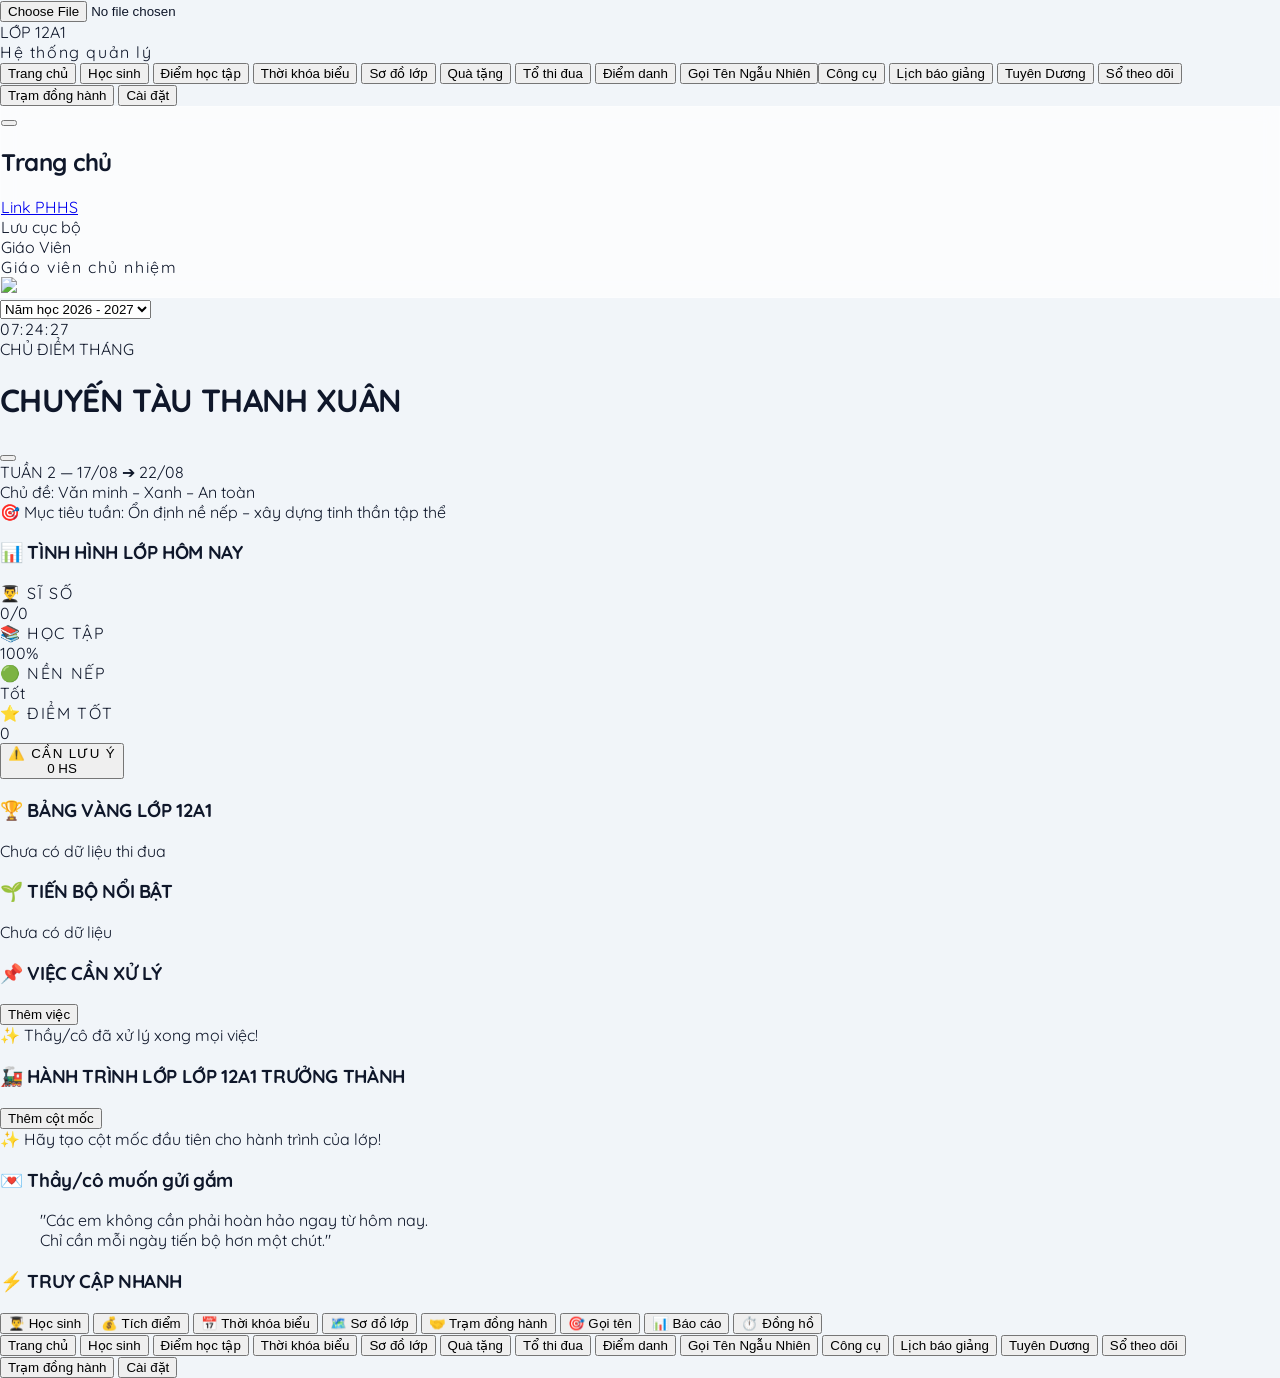
==== commit 7a781145: "Update app.html" ====
--- a/app.html
+++ b/app.html
@@ -1,6 +1,45 @@
 <!DOCTYPE html>
 <html lang="vi">
-<head>
+<!-- ĐOẠN MÃ AN TOÀN TUYỆT ĐỐI KHÔNG BỊ TRÙNG LẶP -->
+    <script>
+        const urlParams = new URLSearchParams(window.location.search);
+        const currentSheetId = urlParams.get('sheetId') || '';
+
+        window.googleSpreadsheetUrl = currentSheetId 
+            ? `https://docs.google.com/spreadsheets/d/${currentSheetId}/edit` 
+            : "";
+
+        if (!window.BASE_GOOGLE_API) {
+            window.BASE_GOOGLE_API = "https://script.google.com/macros/s/AKfycbwKehnwOgmJGgSMMJiT10bDKZhc58nAKRnjOvoDCe7jvNGKJlnnpJhIUgYsWx8BJcFgDw/exec";
+        }
+
+        if (typeof window.GOOGLE_SHEET_API_URL === 'undefined') {
+            const sep = window.BASE_GOOGLE_API.includes("?") ? "&" : "?";
+            let full = window.BASE_GOOGLE_API + sep;
+            if (currentSheetId) {
+                full += "sheetId=" + encodeURIComponent(currentSheetId) + "&";
+            }
+            window.GOOGLE_SHEET_API_URL = full;
+        }
+
+        // Tự động bọc mọi thẻ script để đính kèm sheetId
+        const originalCreateElement = document.createElement;
+        document.createElement = function(tagName) {
+            const el = originalCreateElement.call(document, tagName);
+            if (tagName.toLowerCase() === 'script') {
+                const originalSetAttribute = el.setAttribute;
+                el.setAttribute = function(name, value) {
+                    if (name === 'src' && value && value.includes('script.google.com') && !value.includes('sheetId=') && currentSheetId) {
+                        const separator = value.includes('?') ? '&' : '?';
+                        value = value + separator + 'sheetId=' + encodeURIComponent(currentSheetId);
+                    }
+                    return originalSetAttribute.call(this, name, value);
+                };
+            }
+            return el;
+        };
+    </script>
+    <head>
     <meta charset="UTF-8">
     <meta name="viewport" content="width=device-width, initial-scale=1.0">
     <title>THANH XUÂN</title>
@@ -130,66 +169,6 @@
             .print\:hidden { display: none !important; }
         }
     </style>
-<!-- ĐOẠN MÃ TỰ ĐỘNG CHUYỂN ĐỔI SHEET CHO HỆ THỐNG SAAS -->
-    <script>
-        const urlParams = new URLSearchParams(window.location.search);
-        const currentSheetId = urlParams.get('sheetId') || '';
-
-        // Tự động gán link mở Google Sheet theo tài khoản giáo viên đăng nhập
-        window.googleSpreadsheetUrl = currentSheetId 
-            ? `https://docs.google.com/spreadsheets/d/${currentSheetId}/edit` 
-            : "";
-
-        const BASE_GOOGLE_API = "https://script.google.com/macros/s/AKfycbwKehnwOgmJGgSMMJiT10bDKZhc58nAKRnjOvoDCe7jvNGKJlnnpJhIUgYsWx8BJcFgDw/exec";
-
-        // Hàm tự động nhúng sheetId vào tất cả các yêu cầu gửi lên Google Apps Script
-        function getApiUrl(queryString = "") {
-            const sep = BASE_GOOGLE_API.includes("?") ? "&" : "?";
-            let full = BASE_GOOGLE_API + sep;
-            if (currentSheetId) {
-                full += "sheetId=" + encodeURIComponent(currentSheetId) + "&";
-            }
-            if (queryString.startsWith("&") || queryString.startsWith("?")) {
-                queryString = queryString.substring(1);
-            }
-            return full + queryString;
-        }
-
-        // Tự động ghi đè đường dẫn API gốc thành đường dẫn đa luồng thông minh
-        const GOOGLE_SHEET_API_URL = getApiUrl();
-
-        // Chặn các hàm fetch/script truyền thống thiếu sheetId và tự động bọc lại
-        const originalCreateElement = document.createElement;
-        document.createElement = function(tagName) {
-            const el = originalCreateElement.call(document, tagName);
-            if (tagName.toLowerCase() === 'script') {
-                const originalSetAttribute = el.setAttribute;
-                el.setAttribute = function(name, value) {
-                    if (name === 'src' && value && value.includes('script.google.com') && !value.includes('sheetId=') && currentSheetId) {
-                        const separator = value.includes('?') ? '&' : '?';
-                        value = value + separator + 'sheetId=' + encodeURIComponent(currentSheetId);
-                    }
-                    return originalSetAttribute.call(this, name, value);
-                };
-                Object.defineProperty(el, 'src', {
-                    set(value) {
-                        if (value && value.includes('script.google.com') && !value.includes('sheetId=') && currentSheetId) {
-                            const separator = value.includes('?') ? '&' : '?';
-                            value = value + separator + 'sheetId=' + encodeURIComponent(currentSheetId);
-                        }
-                        el.setAttribute('src', value);
-                    },
-                    get() {
-                        return el.getAttribute('src');
-                    }
-                });
-            }
-            return el;
-        };
-    </script>
-</head>
-    
-    
 </head>
 <body>
     <!-- App Mount Points -->
